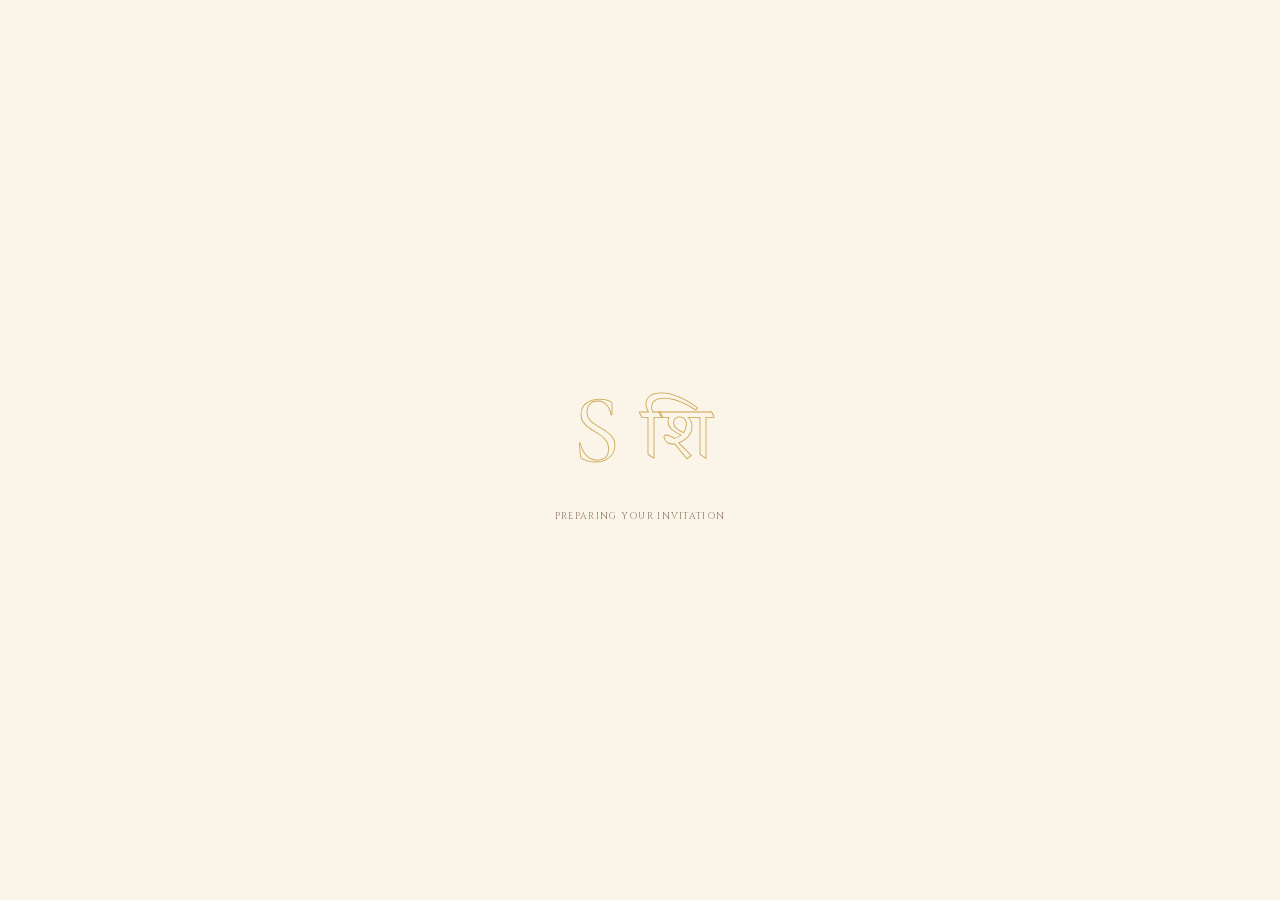
==== index.html @ 5c5bb1e3 "Deploy invitation 2026-10-25T18:43Z" ====
<!DOCTYPE html><html lang="en" class="cinzel_e771a145-module__RHdstG__variable cormorant_garamond_910a9e58-module__NsTEBW__variable great_vibes_43a93fd-module__evB1IG__variable tiro_devanagari_hindi_1eb599a8-module__-nP94a__variable"><head><meta charSet="utf-8"/><meta name="viewport" content="width=device-width, initial-scale=1"/><link rel="preload" href="/_next/static/media/01e4147cff8141ee-s.p.3huc2loe0ie8a.woff2" as="font" crossorigin="" type="font/woff2"/><link rel="preload" href="/_next/static/media/1773d0375f79890f-s.p.1l3o7kdaw7sd5.woff2" as="font" crossorigin="" type="font/woff2"/><link rel="preload" href="/_next/static/media/46bc28de2e2b0d9f-s.p.2m4b-9p0tazhi.woff2" as="font" crossorigin="" type="font/woff2"/><link rel="preload" href="/_next/static/media/8bd76523131fa0fc-s.p.1pvupmngxrt5z.woff2" as="font" crossorigin="" type="font/woff2"/><link rel="preload" href="/_next/static/media/cc014fcb166cf364-s.p.2cu9iw-l3ih8o.woff2" as="font" crossorigin="" type="font/woff2"/><link rel="preload" href="/_next/static/media/f48d461c03e0a8ec-s.p.3rqg0w444aekk.woff2" as="font" crossorigin="" type="font/woff2"/><link rel="preload" as="image" href="/brand/arch/backdrop-dawn.png"/><link rel="preload" as="image" href="/brand/logo/reveal-end.jpg"/><link rel="preload" as="image" href="/brand/arch/ganesh.png"/><link rel="preload" as="image" href="/photos/gallery-01.webp" fetchPriority="high"/><link rel="preload" as="image" href="/photos/gallery-02.webp"/><link rel="preload" as="image" href="/photos/gallery-03.webp"/><link rel="stylesheet" href="/_next/static/chunks/2cq23r4b0wbn8.css" data-precedence="next"/><link rel="stylesheet" href="/_next/static/chunks/3cd-svcm6d6aw.css" data-precedence="next"/><style data-precedence="default" data-href="intro-gate intro-monogram intro-parrots">
#palace-gate .g-cta {
  background: linear-gradient(110deg, #b8893a 0%, #f3dc96 28%, #d4ac52 46%, #f6e6ae 60%, #b8893a 100%);
  background-size: 220% 100%;
  box-shadow: 0 0 0 1px rgba(255,236,180,0.6) inset, 0 6px 18px rgba(0,0,0,0.35), 0 0 22px rgba(236,200,110,0.25);
  transition: transform .25s cubic-bezier(.22,1,.36,1), box-shadow .25s;
}
#palace-gate .g-cta:hover { transform: translateY(-1px); box-shadow: 0 0 0 1px rgba(255,236,180,0.8) inset, 0 10px 24px rgba(0,0,0,0.4), 0 0 30px rgba(236,200,110,0.4); }
#palace-gate .g-cta:active { transform: translateY(1px) scale(.98); }
#palace-gate .g-pulse { animation: g-pulse 2.4s ease-in-out infinite; }
#palace-gate[data-idle="1"] .g-cta { animation: g-shine 3.8s ease-in-out infinite; }
#palace-gate[data-live="1"] .g-flicker { animation: g-flicker var(--d, 2.8s) ease-in-out infinite alternate; }
#palace-gate[data-idle="1"] .g-breathe { animation: g-breathe 3.4s ease-in-out infinite; }
#palace-gate[data-live="1"] .g-drift { animation: g-drift 16s ease-in-out infinite alternate; }
#palace-gate[data-idle="1"] .g-sheen { animation: g-sheen 5s ease-in-out infinite; }
@keyframes g-pulse { 0%,100% { opacity: .35; transform: scale(.985); } 50% { opacity: 1; transform: scale(1); } }
@keyframes g-shine { 0%, 55% { background-position: 100% 0; } 100% { background-position: -120% 0; } }
@keyframes g-flicker {
  0% { opacity: .62; transform: translate(-50%,-50%) scale(.95); }
  17% { opacity: .86; }
  31% { opacity: .7; transform: translate(-50%,-50%) scale(1.02); }
  48% { opacity: .95; }
  66% { opacity: .74; transform: translate(-50%,-50%) scale(.98); }
  100% { opacity: .9; transform: translate(-50%,-50%) scale(1.04); }
}
@keyframes g-breathe { 0%,100% { opacity: .4; } 50% { opacity: .95; } }
@keyframes g-drift { from { transform: scale(1); } to { transform: scale(1.03); } }
@keyframes g-sheen { 0%,100% { filter: sepia(0.8) saturate(1.45) contrast(1.05) drop-shadow(0 2px 2px rgba(60,30,5,0.6)) drop-shadow(0 0 8px rgba(255,214,130,0.35)) brightness(1); } 50% { filter: sepia(0.8) saturate(1.45) contrast(1.05) drop-shadow(0 2px 2px rgba(60,30,5,0.6)) drop-shadow(0 0 8px rgba(255,214,130,0.35)) brightness(1.16); } }

#monogram .mg-bob { animation: mg-bob 2.2s ease-in-out infinite; }
#monogram:not([data-active]) .mg-bob { animation-play-state: paused; }
@keyframes mg-bob { 0%,100% { transform: translateY(0); opacity: .7; } 50% { transform: translateY(4px); opacity: 1; } }

.parrot .pf { opacity: 0; animation: var(--flap, .4s) steps(1, end) infinite; }
.parrot .pf-loop { animation: pf12 var(--cycle, .5s) steps(1, end) infinite; }
@keyframes pf12 { 0% { opacity: 1; } 8.3333%, 100% { opacity: 0; } }
.parrot .pf-3-0 { animation-name: pf3a; }
.parrot .pf-3-1 { animation-name: pf3b; }
.parrot .pf-3-2 { animation-name: pf3c; }
.parrot .pf-2-0 { animation-name: pf2a; }
.parrot .pf-2-1 { animation-name: pf2b; }
@keyframes pf3a { 0% { opacity: 1; } 25%, 100% { opacity: 0; } }
@keyframes pf3b { 0% { opacity: 0; } 25% { opacity: 1; } 50% { opacity: 0; } 75% { opacity: 1; } 100% { opacity: 0; } }
@keyframes pf3c { 0%, 50% { opacity: 0; } 50.01% { opacity: 1; } 75%, 100% { opacity: 0; } }
@keyframes pf2a { 0% { opacity: 1; } 50%, 100% { opacity: 0; } }
@keyframes pf2b { 0% { opacity: 0; } 50% { opacity: 1; } 100% { opacity: 1; } }
.parrot .pf-single { animation: pf-bob var(--flap, .4s) ease-in-out infinite alternate; }
@keyframes pf-bob { from { transform: scaleY(1); } to { transform: scaleY(.9) translateY(4%); } }
.parrot .pw { transform-box: fill-box; transform-origin: 30% 100%; animation: pw var(--flap, .4s) ease-in-out infinite alternate; }
@keyframes pw { from { transform: scaleY(1); } to { transform: scaleY(-.75); } }
</style><link rel="preload" as="script" fetchPriority="low" href="/_next/static/chunks/3o_26gh678duo.js"/><script src="/_next/static/chunks/2kqrbujyxigm8.js" async=""></script><script src="/_next/static/chunks/25o46h8mdjlrg.js" async=""></script><script src="/_next/static/chunks/0otu9u7n4x74_.js" async=""></script><script src="/_next/static/chunks/turbopack-02rgp74fk8klx.js" async=""></script><script src="/_next/static/chunks/05-c3ty_6dwfk.js" async=""></script><script src="/_next/static/chunks/14mrh2-p_w84d.js" async=""></script><script src="/_next/static/chunks/21pbrq2xb5t0y.js" async=""></script><script src="/_next/static/chunks/379kl0lle0h3o.js" async=""></script><script src="/_next/static/chunks/0d72e5b6n4x7t.js" async=""></script><meta name="next-size-adjust" content=""/><meta name="theme-color" content="#f3e8d2"/><title>Shivang &amp; Sonam · 2–4 December 2026</title><meta name="description" content="With great joy we invite you to celebrate the wedding of Shivang &amp; Sonam — Options Lawn, Jabalpur."/><meta property="og:title" content="Shivang &amp; Sonam · 2–4 December 2026"/><meta property="og:description" content="With great joy we invite you to celebrate the wedding of Shivang &amp; Sonam — Options Lawn, Jabalpur."/><meta property="og:image" content="https://shivang-sonam.github.io/og/cover.jpg"/><meta property="og:image:width" content="1200"/><meta property="og:image:height" content="630"/><meta property="og:type" content="website"/><meta name="twitter:card" content="summary_large_image"/><meta name="twitter:title" content="Shivang &amp; Sonam · 2–4 December 2026"/><meta name="twitter:description" content="With great joy we invite you to celebrate the wedding of Shivang &amp; Sonam — Options Lawn, Jabalpur."/><meta name="twitter:image" content="https://shivang-sonam.github.io/og/cover.jpg"/><link rel="icon" href="/brand/logo/monogram-192.png"/><script src="/_next/static/chunks/0cz1d0mv5g_q7.js" noModule=""></script></head><body><div hidden=""><!--$--><!--/$--></div><a href="#main" class="sr-only-focusable fixed left-3 top-3 z-[200] rounded bg-ivory px-4 py-2 text-ink">Skip to the invitation</a><span class="chrome-hair pointer-events-none fixed right-0 top-0 z-[89] h-dvh w-[2px] md:hidden" aria-hidden="true"><span class="block h-full w-full origin-top transition-transform duration-500" style="transform:scaleY(0)"></span></span><button type="button" aria-pressed="false" aria-label="Turn music on" title="Music off" class="chrome-lantern fixed z-[90] grid h-10 w-10 place-items-center rounded-full"><svg viewBox="0 0 40 56" class="h-7 w-5 overflow-visible" aria-hidden="true"><defs><linearGradient id="lantern-brass" x1="0" y1="0" x2="1" y2="1"><stop offset="0" stop-color="#f6e3a1"></stop><stop offset="0.45" stop-color="#c9a24a"></stop><stop offset="1" stop-color="#8a6420"></stop></linearGradient><radialGradient id="lantern-glow" cx="0.5" cy="0.6" r="0.5"><stop offset="0" stop-color="#fff3c4"></stop><stop offset="0.5" stop-color="#f6b73c"></stop><stop offset="1" stop-color="#f39c12" stop-opacity="0"></stop></radialGradient></defs><path d="M20 1 v5" stroke="url(#lantern-brass)" stroke-width="1.6" stroke-linecap="round"></path><circle cx="20" cy="1.6" r="1.6" fill="none" stroke="url(#lantern-brass)" stroke-width="1.2"></circle><path d="M11 13 Q20 3 29 13 Z" fill="url(#lantern-brass)"></path><rect x="9" y="13" width="22" height="3" rx="1" fill="url(#lantern-brass)"></rect><path class="lantern-glass" d="M11 16 h18 l-1.5 26 h-15 Z" fill="#3a2a1c" stroke="url(#lantern-brass)" stroke-width="1.4"></path><circle class="lantern-light" cx="20" cy="30" r="10" fill="url(#lantern-glow)"></circle><path class="lantern-flame" d="M20 24 C23 28 23 32 20 34 C17 32 17 28 20 24 Z" fill="#ffe08a"></path><path d="M20 16 v26 M14.5 16 l1 26 M25.5 16 l-1 26" stroke="url(#lantern-brass)" stroke-width="0.8" opacity="0.9"></path><rect x="11" y="42" width="18" height="3" rx="1" fill="url(#lantern-brass)"></rect><path d="M14 45 h12 l-3 5 h-6 Z" fill="url(#lantern-brass)"></path><path d="M20 50 v4" stroke="url(#lantern-brass)" stroke-width="1.4" stroke-linecap="round"></path><circle cx="20" cy="55" r="1.3" fill="#c2185b"></circle></svg></button><style>
.chrome-lantern {
  right: max(0.6rem, env(safe-area-inset-right));
  top: max(0.6rem, env(safe-area-inset-top));
  background: radial-gradient(circle at 50% 35%, rgba(251,245,233,.96), rgba(243,232,210,.92));
  box-shadow: 0 0 0 1px rgba(201,162,74,.75), 0 0 0 4px rgba(251,245,233,.55), 0 10px 24px -10px rgba(74,52,38,.55);
  -webkit-backdrop-filter: blur(6px);
  backdrop-filter: blur(6px);
  transition: transform .4s cubic-bezier(0.22,1,0.36,1), box-shadow .6s ease;
  -webkit-tap-highlight-color: transparent;
}
.chrome-lantern:hover { transform: translateY(-2px); }
.chrome-lantern:active { transform: scale(.94); }
.chrome-lantern:focus-visible { outline: 2px solid #c2185b; outline-offset: 3px; }
.chrome-lantern svg { transform-origin: 50% 0; }
.chrome-lantern .lantern-light, .chrome-lantern .lantern-flame { opacity: 0; transition: opacity .6s ease; }
.chrome-lantern[data-on] { box-shadow: 0 0 0 1px rgba(201,162,74,.9), 0 0 0 4px rgba(251,245,233,.55), 0 0 26px 2px rgba(243,156,18,.45), 0 10px 24px -10px rgba(74,52,38,.55); }
.chrome-lantern[data-on] .lantern-light { opacity: .95; animation: lantern-flicker 2.4s ease-in-out infinite; }
.chrome-lantern[data-on] .lantern-flame { opacity: 1; animation: lantern-flicker 1.3s ease-in-out infinite alternate; }
.chrome-lantern[data-on] svg { animation: lantern-sway 4.5s ease-in-out infinite; }
@keyframes lantern-flicker { 0%,100% { opacity: .95; } 40% { opacity: .7; } 60% { opacity: 1; } }
@keyframes lantern-sway { 0%,100% { transform: rotate(-3deg); } 50% { transform: rotate(3deg); } }

.chrome-hair > span { background: linear-gradient(#f39c12, #c9a24a); opacity: .55; }
.chrome-fill { background: linear-gradient(#f39c12, #c9a24a 60%, #c2185b); transition: transform .6s cubic-bezier(0.22,1,0.36,1); }
.chrome-bead { -webkit-tap-highlight-color: transparent; }
.chrome-bead svg { transition: transform .5s cubic-bezier(0.22,1,0.36,1); }
.chrome-bead .bead-petal { fill: #fbf5e9; stroke: #c9a24a; stroke-width: .7; transition: fill .4s ease; }
.chrome-bead .bead-heart { fill: #c9a24a; transition: fill .4s ease; }
.chrome-bead[data-state="passed"] .bead-petal { fill: #f39c12; stroke: #c47a0c; }
.chrome-bead[data-state="active"] svg { transform: scale(1.35) rotate(22deg); }
.chrome-bead[data-state="active"] .bead-petal { fill: #f39c12; stroke: #c47a0c; }
.chrome-bead[data-state="active"] .bead-heart { fill: #c2185b; }
.chrome-bead:hover svg { transform: scale(1.2); }
.chrome-bead:focus-visible { outline: 2px solid #c2185b; outline-offset: 2px; border-radius: 999px; }
@media (prefers-reduced-motion: reduce) {
  .chrome-lantern[data-on] svg, .chrome-lantern[data-on] .lantern-light, .chrome-lantern[data-on] .lantern-flame { animation: none; }
}
</style><noscript><style>#palace-gate{display:none!important}</style></noscript><div id="palace-gate" role="dialog" aria-modal="true" aria-label="The palace gate — open it to enter the invitation" data-lenis-prevent="true" data-idle="0" data-live="0" class="fixed inset-0 z-[150] overflow-hidden bg-[#1c110a] select-none" style="touch-action:none;overscroll-behavior:contain;container-type:size"><div class="absolute -inset-[8%]" aria-hidden="true"><div class="absolute inset-0" style="background-image:linear-gradient(180deg,#6e4b28,#c9a061 45%,#9e0f19);background-size:cover;background-position:center;filter:blur(30px) brightness(0.48) saturate(1.15);transform:scale(1.12)"></div></div><div class="pointer-events-none absolute inset-0" aria-hidden="true" style="background:radial-gradient(ellipse 70% 90% at 50% 50%, rgba(20,10,4,0) 30%, rgba(20,10,4,0.72) 100%)"></div><div class="absolute left-1/2 top-1/2 -translate-x-1/2 -translate-y-1/2 overflow-hidden" style="width:max(56.25cqh, min(100cqw, 60cqh));aspect-ratio:9 / 16;box-shadow:0 0 80px rgba(0,0,0,0.55)" aria-hidden="true"><div class="absolute inset-0 will-change-transform" style="transform-origin:50.185% 54.8955%"><div class="g-drift absolute inset-0" style="transform-origin:50.185% 54.8955%"><svg viewBox="0 0 720 1280" preserveAspectRatio="none" class="absolute inset-0 h-full w-full" aria-hidden="true"><defs><linearGradient id="gf-wall" x1="0" y1="0" x2="0" y2="1"><stop offset="0" stop-color="#c9a061"></stop><stop offset="0.5" stop-color="#e2c38a"></stop><stop offset="1" stop-color="#b88a4c"></stop></linearGradient><linearGradient id="gf-recess" x1="0" y1="0" x2="0" y2="1"><stop offset="0" stop-color="#8a6136"></stop><stop offset="1" stop-color="#d7b47a"></stop></linearGradient><linearGradient id="gf-curtain" x1="0" y1="0" x2="1" y2="0"><stop offset="0" stop-color="#7d0d16"></stop><stop offset="0.5" stop-color="#c3202c"></stop><stop offset="1" stop-color="#8e1019"></stop></linearGradient><linearGradient id="gf-carpet" x1="0" y1="0" x2="0" y2="1"><stop offset="0" stop-color="#9e0f19"></stop><stop offset="1" stop-color="#c81d28"></stop></linearGradient></defs><rect width="720" height="1280" fill="url(#gf-wall)"></rect><rect width="720" height="78" fill="#6e4b28"></rect><rect x="60" y="0" width="40" height="92" rx="4" fill="#80592f"></rect><rect x="200" y="0" width="40" height="92" rx="4" fill="#80592f"></rect><rect x="340" y="0" width="40" height="92" rx="4" fill="#80592f"></rect><rect x="480" y="0" width="40" height="92" rx="4" fill="#80592f"></rect><rect x="620" y="0" width="40" height="92" rx="4" fill="#80592f"></rect><rect x="40" y="120" width="640" height="1010" fill="none" stroke="#a87b3e" stroke-width="10"></rect><path d="M92 1130 L92 560 A58 58 0 0 0 102.9 467 A56.5 56.5 0 0 0 134.5 381.6 A53.8 53.8 0 0 0 184.5 310.6 A50.7 50.7 0 0 0 248.7 259.8 A48.3 48.3 0 0 0 321.9 233.4 A47.3 47.3 0 0 0 398.1 233.4 A48.3 48.3 0 0 0 471.3 259.8 A50.7 50.7 0 0 0 535.5 310.6 A53.8 53.8 0 0 0 585.5 381.6 A56.5 56.5 0 0 0 617.1 467 A58 58 0 0 0 628 560 L628 1130 Z" fill="url(#gf-recess)" stroke="#9b6f36" stroke-width="6"></path><path d="M96 470 C 150 600, 150 760, 120 930 L 92 930 Z" fill="url(#gf-curtain)"></path><path d="M624 470 C 570 600, 570 760, 600 930 L 628 930 Z" fill="url(#gf-curtain)"></path><path d="M150 300 Q 255 410 360 300 Q 465 410 570 300" fill="none" stroke="#f08a1c" stroke-width="13" stroke-linecap="round" stroke-dasharray="0 15"></path><path d="M150 314 Q 255 432 360 314 Q 465 432 570 314" fill="none" stroke="#f7c331" stroke-width="13" stroke-linecap="round" stroke-dasharray="0 15"></path><path d="M180 310 L180 700" stroke="#f08a1c" stroke-width="12" stroke-linecap="round" stroke-dasharray="0 15"></path><path d="M540 310 L540 700" stroke="#f08a1c" stroke-width="12" stroke-linecap="round" stroke-dasharray="0 15"></path><path d="M210 950 L210 520 A21 21 0 0 0 224.9 489.6 A29.9 29.9 0 0 0 266.5 465.3 A38.2 38.2 0 0 0 326.6 451.8 A41.4 41.4 0 0 0 393.4 451.8 A38.2 38.2 0 0 0 453.5 465.3 A29.9 29.9 0 0 0 495.1 489.6 A21 21 0 0 0 510 520 L510 950 Z" fill="#a77b3c"></path><rect x="0" y="950" width="720" height="330" fill="#d8bb8a"></rect><path d="M205 950 L515 950 L720 1280 L0 1280 Z" fill="url(#gf-carpet)"></path><ellipse cx="360" cy="1085" rx="150" ry="54" fill="#d63384"></ellipse><ellipse cx="360" cy="1085" rx="118" ry="42.48" fill="#2fa84f"></ellipse><ellipse cx="360" cy="1085" rx="88" ry="31.68" fill="#f4b526"></ellipse><ellipse cx="360" cy="1085" rx="60" ry="21.599999999999998" fill="#7b3fbf"></ellipse><ellipse cx="360" cy="1085" rx="34" ry="12.24" fill="#f08a1c"></ellipse><ellipse cx="360" cy="1085" rx="14" ry="5.04" fill="#d63384"></ellipse><g transform="translate(145 800) scale(1)"><path d="M-18 -38 L18 -38 L22 30 L-22 30 Z" fill="#f5d47a" stroke="#9b6f36" stroke-width="4"></path><path d="M-12 -52 L12 -52 L18 -38 L-18 -38 Z" fill="#9b6f36"></path></g><g transform="translate(575 800) scale(1)"><path d="M-18 -38 L18 -38 L22 30 L-22 30 Z" fill="#f5d47a" stroke="#9b6f36" stroke-width="4"></path><path d="M-12 -52 L12 -52 L18 -38 L-18 -38 Z" fill="#9b6f36"></path></g><g transform="translate(213 925) scale(0.7)"><path d="M-18 -38 L18 -38 L22 30 L-22 30 Z" fill="#f5d47a" stroke="#9b6f36" stroke-width="4"></path><path d="M-12 -52 L12 -52 L18 -38 L-18 -38 Z" fill="#9b6f36"></path></g><g transform="translate(507 925) scale(0.7)"><path d="M-18 -38 L18 -38 L22 30 L-22 30 Z" fill="#f5d47a" stroke="#9b6f36" stroke-width="4"></path><path d="M-12 -52 L12 -52 L18 -38 L-18 -38 Z" fill="#9b6f36"></path></g></svg><div class="absolute" style="left:32.685%;top:37.76%;width:35%;height:34.271%;background:linear-gradient(180deg,#fbf1e2 0%,#f7e4cf 45%,#f2b7a6 80%,#e9d7bd 100%)"></div><div class="absolute opacity-0" style="left:32.685%;top:37.76%;width:35%;height:34.271%;background:radial-gradient(ellipse 80% 70% at 50% 55%, #fffbf2 0%, #ffecc2 45%, #f6c877 100%)"></div><div class="absolute" style="left:32.685%;top:37.76%;width:35%;height:34.271%;perspective:1100px;perspective-origin:50% 50%"><div class="absolute top-0 h-full overflow-hidden will-change-transform" style="left:0;width:50%;transform-origin:left center;backface-visibility:hidden"><div aria-hidden="true" class="absolute inset-0" style="background:linear-gradient(90deg, #9c722c 0%, #e2bf68 45%, #c99a45 80%, #8e6526 100%);box-shadow:inset 0 0 0 3px rgba(110,75,30,0.55)"><div class="absolute left-[14%] right-[14%] rounded-[6px]" style="top:6%;height:24%;box-shadow:inset 0 0 0 2px rgba(110,75,30,0.5), inset 0 0 18px rgba(110,75,30,0.35);background-image:radial-gradient(circle, rgba(255,242,200,0.85) 1.2px, transparent 2px);background-size:14px 14px"></div><div class="absolute left-[14%] right-[14%] rounded-[6px]" style="top:38%;height:24%;box-shadow:inset 0 0 0 2px rgba(110,75,30,0.5), inset 0 0 18px rgba(110,75,30,0.35);background-image:radial-gradient(circle, rgba(255,242,200,0.85) 1.2px, transparent 2px);background-size:14px 14px"></div><div class="absolute left-[14%] right-[14%] rounded-[6px]" style="top:70%;height:24%;box-shadow:inset 0 0 0 2px rgba(110,75,30,0.5), inset 0 0 18px rgba(110,75,30,0.35);background-image:radial-gradient(circle, rgba(255,242,200,0.85) 1.2px, transparent 2px);background-size:14px 14px"></div></div><div class="absolute inset-0 opacity-0" style="background:linear-gradient(90deg, rgba(40,20,5,0.15), rgba(40,20,5,0.75))"></div></div><div class="absolute top-0 h-full overflow-hidden will-change-transform" style="right:0;width:50%;transform-origin:right center;backface-visibility:hidden"><div aria-hidden="true" class="absolute inset-0" style="background:linear-gradient(90deg, #8e6526 0%, #c99a45 20%, #e2bf68 55%, #9c722c 100%);box-shadow:inset 0 0 0 3px rgba(110,75,30,0.55)"><div class="absolute left-[14%] right-[14%] rounded-[6px]" style="top:6%;height:24%;box-shadow:inset 0 0 0 2px rgba(110,75,30,0.5), inset 0 0 18px rgba(110,75,30,0.35);background-image:radial-gradient(circle, rgba(255,242,200,0.85) 1.2px, transparent 2px);background-size:14px 14px"></div><div class="absolute left-[14%] right-[14%] rounded-[6px]" style="top:38%;height:24%;box-shadow:inset 0 0 0 2px rgba(110,75,30,0.5), inset 0 0 18px rgba(110,75,30,0.35);background-image:radial-gradient(circle, rgba(255,242,200,0.85) 1.2px, transparent 2px);background-size:14px 14px"></div><div class="absolute left-[14%] right-[14%] rounded-[6px]" style="top:70%;height:24%;box-shadow:inset 0 0 0 2px rgba(110,75,30,0.5), inset 0 0 18px rgba(110,75,30,0.35);background-image:radial-gradient(circle, rgba(255,242,200,0.85) 1.2px, transparent 2px);background-size:14px 14px"></div></div><div class="absolute inset-0 opacity-0" style="background:linear-gradient(270deg, rgba(40,20,5,0.15), rgba(40,20,5,0.75))"></div></div></div><div class="pointer-events-none absolute" style="left:50.185%;top:38.36%;height:33.071%;width:0"><div class="g-breathe absolute -left-[14px] top-[-4%] h-[108%] w-[28px]" style="background:radial-gradient(ellipse 50% 50% at 50% 50%, rgba(255,236,180,0.85), rgba(255,200,110,0) 70%);filter:blur(4px);mix-blend-mode:screen"></div><div class="g-breathe absolute -left-px top-0 h-full w-[2px]" style="background:linear-gradient(180deg, rgba(255,246,214,0) 0%, #fff6d6 18%, #fffdf4 50%, #fff6d6 82%, rgba(255,246,214,0) 100%);box-shadow:0 0 6px 1px rgba(255,226,160,0.9)"></div></div><div class="pointer-events-none absolute inset-0" style="mix-blend-mode:screen"><div class="g-flicker absolute rounded-full" style="left:21.8%;top:62.16%;width:21%;aspect-ratio:1;transform:translate(-50%,-50%);background:radial-gradient(circle, rgba(255,222,140,0.6) 0%, rgba(255,170,70,0.2) 40%, rgba(255,150,50,0) 70%);--d:2.2s;animation-delay:0s"></div><div class="g-flicker absolute rounded-full" style="left:80.1%;top:62.16%;width:21%;aspect-ratio:1;transform:translate(-50%,-50%);background:radial-gradient(circle, rgba(255,222,140,0.6) 0%, rgba(255,170,70,0.2) 40%, rgba(255,150,50,0) 70%);--d:2.93s;animation-delay:-0.37s"></div><div class="g-flicker absolute rounded-full" style="left:29.07%;top:70.18%;width:13%;aspect-ratio:1;transform:translate(-50%,-50%);background:radial-gradient(circle, rgba(255,222,140,0.6) 0%, rgba(255,170,70,0.2) 40%, rgba(255,150,50,0) 70%);--d:3.66s;animation-delay:-0.74s"></div><div class="g-flicker absolute rounded-full" style="left:73.03%;top:70.18%;width:13%;aspect-ratio:1;transform:translate(-50%,-50%);background:radial-gradient(circle, rgba(255,222,140,0.6) 0%, rgba(255,170,70,0.2) 40%, rgba(255,150,50,0) 70%);--d:2.79s;animation-delay:-1.1099999999999999s"></div><div class="g-flicker absolute rounded-full" style="left:26.8%;top:73.77%;width:10%;aspect-ratio:1;transform:translate(-50%,-50%);background:radial-gradient(circle, rgba(255,222,140,0.6) 0%, rgba(255,170,70,0.2) 40%, rgba(255,150,50,0) 70%);--d:3.52s;animation-delay:-1.48s"></div><div class="g-flicker absolute rounded-full" style="left:73.22%;top:73.77%;width:10%;aspect-ratio:1;transform:translate(-50%,-50%);background:radial-gradient(circle, rgba(255,222,140,0.6) 0%, rgba(255,170,70,0.2) 40%, rgba(255,150,50,0) 70%);--d:2.65s;animation-delay:-1.85s"></div></div></div></div><div class="pointer-events-none absolute inset-0 opacity-0" style="mix-blend-mode:screen;background:radial-gradient(ellipse 34% 26% at 50.185% 54.8955%, rgba(255,244,214,0.9), rgba(255,214,150,0.32) 50%, rgba(255,200,120,0) 100%), repeating-conic-gradient(from 0deg at 50.185% 54.8955%, rgba(255,236,190,0.16) 0deg 3deg, rgba(255,236,190,0) 3deg 10deg);mask-image:radial-gradient(ellipse 60% 50% at 50.185% 54.8955%, #000 20%, transparent 75%);-webkit-mask-image:radial-gradient(ellipse 60% 50% at 50.185% 54.8955%, #000 20%, transparent 75%)"></div></div><div class="pointer-events-none absolute inset-0" aria-hidden="true"><canvas aria-hidden="true" class="pointer-events-none absolute inset-0 h-full w-full "></canvas></div><div class="pointer-events-none absolute inset-0 opacity-0" aria-hidden="true" style="background:radial-gradient(ellipse 75% 65% at 50% 52%, #fffdf6 0%, #fff4dc 50%, rgba(255,240,210,0.6) 100%)"></div><div class="pointer-events-none absolute inset-0 opacity-0" aria-hidden="true"><div aria-hidden="true" class="pointer-events-none absolute inset-0 overflow-hidden " style="background:radial-gradient(ellipse at 50% 45%, #F0EBDF 0%, #ECE6D8 70%, #E6DECD 100%)"><div class="absolute bottom-0 left-1/2 -translate-x-1/2" style="width:calc(var(--stage-w) * 1.3);opacity:0.26;aspect-ratio:756 / 245.76"><div class="absolute inset-0 overflow-hidden" style="mask-image:linear-gradient(to top, #000 55%, transparent 100%), linear-gradient(to right, transparent 0%, #000 14%, #000 86%, transparent 100%);-webkit-mask-image:linear-gradient(to top, #000 55%, transparent 100%), linear-gradient(to right, transparent 0%, #000 14%, #000 86%, transparent 100%);mask-composite:intersect;-webkit-mask-composite:source-in"><img src="/brand/arch/backdrop-dawn.png" alt="" decoding="async" class="absolute max-w-none" style="width:142.85714285714286%;height:781.25%;left:-21.42857142857143%;top:-468.75%;filter:saturate(0.5) sepia(0.2)"/></div></div><div class="absolute inset-x-0 bottom-0 h-[38%]" style="background:linear-gradient(to top, rgba(230,222,205,0.6), rgba(230,222,205,0))"></div></div></div><div class="invisible absolute inset-x-0 bottom-0 z-10 flex justify-center px-4" style="padding-bottom:max(3.6svh, calc(env(safe-area-inset-bottom) + 14px))"><div class="relative w-[min(88vw,23.5rem)] rounded-[20px] px-5 pb-4 pt-3.5 text-center" style="background:linear-gradient(180deg, rgba(96,20,26,0.9) 0%, rgba(60,10,16,0.93) 100%);border:1px solid rgba(236,210,140,0.6);box-shadow:inset 0 0 0 5px rgba(60,10,16,0.0), inset 0 0 0 6px rgba(236,210,140,0.28), 0 18px 44px rgba(0,0,0,0.5), 0 0 0 1px rgba(0,0,0,0.25);backdrop-filter:blur(6px);-webkit-backdrop-filter:blur(6px)"><svg viewBox="0 0 20 20" class="pointer-events-none absolute h-4 w-4 left-2 top-2" aria-hidden="true"><path d="M1 12 V3 A2 2 0 0 1 3 1 H12" fill="none" stroke="#ecd28c" stroke-opacity="0.7" stroke-width="1"></path><circle cx="5.5" cy="5.5" r="1.4" fill="#ecd28c" fill-opacity="0.8"></circle></svg><svg viewBox="0 0 20 20" class="pointer-events-none absolute h-4 w-4 right-2 top-2 -scale-x-100" aria-hidden="true"><path d="M1 12 V3 A2 2 0 0 1 3 1 H12" fill="none" stroke="#ecd28c" stroke-opacity="0.7" stroke-width="1"></path><circle cx="5.5" cy="5.5" r="1.4" fill="#ecd28c" fill-opacity="0.8"></circle></svg><svg viewBox="0 0 20 20" class="pointer-events-none absolute h-4 w-4 bottom-2 left-2 -scale-y-100" aria-hidden="true"><path d="M1 12 V3 A2 2 0 0 1 3 1 H12" fill="none" stroke="#ecd28c" stroke-opacity="0.7" stroke-width="1"></path><circle cx="5.5" cy="5.5" r="1.4" fill="#ecd28c" fill-opacity="0.8"></circle></svg><svg viewBox="0 0 20 20" class="pointer-events-none absolute h-4 w-4 bottom-2 right-2 -scale-100" aria-hidden="true"><path d="M1 12 V3 A2 2 0 0 1 3 1 H12" fill="none" stroke="#ecd28c" stroke-opacity="0.7" stroke-width="1"></path><circle cx="5.5" cy="5.5" r="1.4" fill="#ecd28c" fill-opacity="0.8"></circle></svg><p class="caps text-[0.6rem] tracking-[0.34em] text-gold-light/85">You are invited</p><p class="text-foil font-script text-balance text-[clamp(1.75rem,8vw,2.15rem)] leading-[1.18] pb-1">Dear <!-- -->Friends &amp; Family</p><button type="button" disabled="" class="g-cta caps mt-2 inline-flex items-center gap-2.5 rounded-full px-6 py-2.5 text-[0.7rem] tracking-[0.24em] text-[#4a1a0c] outline-none focus-visible:ring-2 focus-visible:ring-gold-light focus-visible:ring-offset-2 focus-visible:ring-offset-[#3a0a10]"><svg viewBox="0 0 16 18" class="h-3.5 w-3.5" aria-hidden="true"><path d="M2 17 V7 Q2 1.5 8 1.5 Q14 1.5 14 7 V17 Z" fill="none" stroke="currentColor" stroke-width="1.3"></path><path d="M8 2 V17" stroke="currentColor" stroke-width="1.1"></path><circle cx="6.4" cy="10.5" r="0.8" fill="currentColor"></circle><circle cx="9.6" cy="10.5" r="0.8" fill="currentColor"></circle></svg>Open the doors</button><p class="caps mt-2.5 text-[0.54rem] tracking-[0.3em] text-ivory/55">or tap the gate to enter</p></div></div><button type="button" class="invisible caps absolute right-3 z-10 rounded-full bg-black/25 px-3.5 py-2 text-[0.58rem] tracking-[0.26em] text-ivory/80 backdrop-blur-sm transition-colors hover:text-ivory focus-visible:outline focus-visible:outline-1 focus-visible:outline-gold-light" style="top:max(12px, env(safe-area-inset-top))">Skip</button><div class="absolute inset-0 z-20 grid place-items-center bg-ivory" aria-live="polite"><div class="flex flex-col items-center gap-5"><svg viewBox="0 0 240 150" class="g-pulse w-[min(42vw,180px)] overflow-visible" aria-hidden="true"><text x="62" y="112" text-anchor="middle" class="font-serif" font-size="128" fill="none" stroke="#c9a24a" stroke-width="1.1">S</text><text x="168" y="106" text-anchor="middle" class="font-deva" font-size="96" fill="none" stroke="#c9a24a" stroke-width="1.1">शि</text></svg><p class="caps text-[0.58rem] tracking-[0.36em] text-ink-soft/80">Preparing your invitation</p></div></div></div><main id="main" class="deck palace-wall"><section id="monogram" data-card="true" data-mood="monogram" aria-label="Shivang &amp; Sonam" class="card isolate bg-ivory"><div class="absolute inset-0"><noscript><style>#monogram [data-reveal]{opacity:1!important}</style></noscript><div aria-hidden="true" class="pointer-events-none absolute inset-0 overflow-hidden " style="background:radial-gradient(ellipse at 50% 45%, #F0EBDF 0%, #ECE6D8 70%, #E6DECD 100%)"><div class="absolute bottom-0 left-1/2 -translate-x-1/2" style="width:calc(var(--stage-w) * 1.3);opacity:0.26;aspect-ratio:756 / 245.76"><div class="absolute inset-0 overflow-hidden" style="mask-image:linear-gradient(to top, #000 55%, transparent 100%), linear-gradient(to right, transparent 0%, #000 14%, #000 86%, transparent 100%);-webkit-mask-image:linear-gradient(to top, #000 55%, transparent 100%), linear-gradient(to right, transparent 0%, #000 14%, #000 86%, transparent 100%);mask-composite:intersect;-webkit-mask-composite:source-in"><img src="/brand/arch/backdrop-dawn.png" alt="" decoding="async" class="absolute max-w-none" style="width:142.85714285714286%;height:781.25%;left:-21.42857142857143%;top:-468.75%;filter:saturate(0.5) sepia(0.2)"/></div></div><div class="absolute inset-x-0 bottom-0 h-[38%]" style="background:linear-gradient(to top, rgba(230,222,205,0.6), rgba(230,222,205,0))"></div></div><div class="pointer-events-none absolute left-1/2 z-[2]" style="width:min(100cqw, 56.25cqh);aspect-ratio:1.3333333333333333;top:46.875cqh;transform:translate(-50%, -50%);mask-image:linear-gradient(180deg, transparent 0%, #000 14%, #000 86%, transparent 100%);-webkit-mask-image:linear-gradient(180deg, transparent 0%, #000 14%, #000 86%, transparent 100%)"><video class="absolute inset-0 h-full w-full" muted="" playsInline="" preload="auto" poster="/brand/logo/reveal-start.jpg" disablePictureInPicture="" aria-hidden="true" tabindex="-1"><source src="/brand/logo/reveal.webm" type="video/webm"/><source src="/brand/logo/reveal.mp4" type="video/mp4"/></video><img src="/brand/logo/reveal-end.jpg" alt="S + शि — the monogram of Shivang and Sonam" class="absolute inset-0 h-full w-full" style="opacity:0" decoding="async" draggable="false"/></div><div class="pointer-events-none absolute inset-x-0 z-[2] flex flex-col items-center text-center" style="top:calc(46.875cqh + min(100cqw, 56.25cqh) * 0.235)"><h1 data-reveal="true" class="text-foil font-script relative shrink-0 whitespace-nowrap" style="opacity:0;font-size:clamp(2rem, min(11.5cqw, 6.8cqh), 4.4rem);line-height:1.2">Shivang<!-- --> &amp; <!-- -->Sonam</h1><div data-reveal="true" aria-hidden="true" class="flex shrink-0 items-center gap-3" style="opacity:0;margin-top:1cqh"><span class="h-px w-14 bg-gradient-to-r from-transparent to-gold"></span><svg viewBox="0 0 12 12" class="h-2.5 w-2.5"><path d="M6 0 L12 6 L6 12 L0 6 Z" fill="#c9a24a"></path></svg><span class="h-px w-14 bg-gradient-to-l from-transparent to-gold"></span></div><p data-reveal="true" class="caps shrink-0 tracking-[0.2em] text-ink-soft" style="opacity:0;margin-top:1.6cqh;font-size:clamp(0.68rem, min(3.3cqw, 2.1cqh), 1rem)"><span class="block @lg:inline">2 – 4 December 2026</span><span class="hidden @lg:inline" aria-hidden="true"> · </span><span class="mt-1 block text-gold-deep @lg:mt-0 @lg:inline">Options Lawn, Jabalpur</span></p></div><div class="pointer-events-none absolute inset-0 overflow-hidden" aria-hidden="true"><div data-parrot="0" class="parrot pointer-events-auto invisible absolute left-0 top-0 cursor-pointer" style="width:60px;padding:10px;margin:-10px"><div class="relative"><div class="relative" style="aspect-ratio:1 / 1"><svg viewBox="0 0 100 100" class="absolute inset-0 h-full w-full overflow-visible"><path d="M58 52 C 70 62, 84 78, 98 96 L 92 97 C 80 84, 66 70, 54 60 Z" fill="#2f8f3a"></path><path d="M60 55 C 72 66, 82 80, 93 95" stroke="#c23b3b" stroke-width="1.6" fill="none" opacity="0.7"></path><ellipse cx="44" cy="50" rx="20" ry="11" fill="#43b04a" transform="rotate(14 44 50)"></ellipse><circle cx="26" cy="42" r="8.5" fill="#4cc153"></circle><path d="M18 40 Q 13 42 15 47 Q 18 45 20 45 Z" fill="#d23b3b"></path><circle cx="25" cy="40" r="1.4" fill="#1b1b1b"></circle><path d="M30 47 Q 26 50 22 49" stroke="#1b4d22" stroke-width="1" fill="none"></path><g class="pw"><path d="M40 46 C 44 24, 58 10, 76 6 C 70 18, 62 34, 52 50 Z" fill="#2f9b3b"></path><path d="M52 22 C 60 14, 68 10, 76 6" stroke="#1f6e2a" stroke-width="1.2" fill="none"></path></g></svg></div></div></div><div data-parrot="1" class="parrot pointer-events-auto invisible absolute left-0 top-0 cursor-pointer" style="width:60px;padding:10px;margin:-10px"><div class="relative"><div class="relative" style="aspect-ratio:1 / 1"><svg viewBox="0 0 100 100" class="absolute inset-0 h-full w-full overflow-visible"><path d="M58 52 C 70 62, 84 78, 98 96 L 92 97 C 80 84, 66 70, 54 60 Z" fill="#2f8f3a"></path><path d="M60 55 C 72 66, 82 80, 93 95" stroke="#c23b3b" stroke-width="1.6" fill="none" opacity="0.7"></path><ellipse cx="44" cy="50" rx="20" ry="11" fill="#43b04a" transform="rotate(14 44 50)"></ellipse><circle cx="26" cy="42" r="8.5" fill="#4cc153"></circle><path d="M18 40 Q 13 42 15 47 Q 18 45 20 45 Z" fill="#d23b3b"></path><circle cx="25" cy="40" r="1.4" fill="#1b1b1b"></circle><path d="M30 47 Q 26 50 22 49" stroke="#1b4d22" stroke-width="1" fill="none"></path><g class="pw"><path d="M40 46 C 44 24, 58 10, 76 6 C 70 18, 62 34, 52 50 Z" fill="#2f9b3b"></path><path d="M52 22 C 60 14, 68 10, 76 6" stroke="#1f6e2a" stroke-width="1.2" fill="none"></path></g></svg></div></div></div><div data-parrot="2" class="parrot pointer-events-auto invisible absolute left-0 top-0 cursor-pointer" style="width:60px;padding:10px;margin:-10px"><div class="relative"><div class="relative" style="aspect-ratio:1 / 1"><svg viewBox="0 0 100 100" class="absolute inset-0 h-full w-full overflow-visible"><path d="M58 52 C 70 62, 84 78, 98 96 L 92 97 C 80 84, 66 70, 54 60 Z" fill="#2f8f3a"></path><path d="M60 55 C 72 66, 82 80, 93 95" stroke="#c23b3b" stroke-width="1.6" fill="none" opacity="0.7"></path><ellipse cx="44" cy="50" rx="20" ry="11" fill="#43b04a" transform="rotate(14 44 50)"></ellipse><circle cx="26" cy="42" r="8.5" fill="#4cc153"></circle><path d="M18 40 Q 13 42 15 47 Q 18 45 20 45 Z" fill="#d23b3b"></path><circle cx="25" cy="40" r="1.4" fill="#1b1b1b"></circle><path d="M30 47 Q 26 50 22 49" stroke="#1b4d22" stroke-width="1" fill="none"></path><g class="pw"><path d="M40 46 C 44 24, 58 10, 76 6 C 70 18, 62 34, 52 50 Z" fill="#2f9b3b"></path><path d="M52 22 C 60 14, 68 10, 76 6" stroke="#1f6e2a" stroke-width="1.2" fill="none"></path></g></svg></div></div></div><div data-parrot="3" class="parrot pointer-events-auto invisible absolute left-0 top-0 cursor-pointer" style="width:60px;padding:10px;margin:-10px"><div class="relative"><div class="relative" style="aspect-ratio:1 / 1"><svg viewBox="0 0 100 100" class="absolute inset-0 h-full w-full overflow-visible"><path d="M58 52 C 70 62, 84 78, 98 96 L 92 97 C 80 84, 66 70, 54 60 Z" fill="#2f8f3a"></path><path d="M60 55 C 72 66, 82 80, 93 95" stroke="#c23b3b" stroke-width="1.6" fill="none" opacity="0.7"></path><ellipse cx="44" cy="50" rx="20" ry="11" fill="#43b04a" transform="rotate(14 44 50)"></ellipse><circle cx="26" cy="42" r="8.5" fill="#4cc153"></circle><path d="M18 40 Q 13 42 15 47 Q 18 45 20 45 Z" fill="#d23b3b"></path><circle cx="25" cy="40" r="1.4" fill="#1b1b1b"></circle><path d="M30 47 Q 26 50 22 49" stroke="#1b4d22" stroke-width="1" fill="none"></path><g class="pw"><path d="M40 46 C 44 24, 58 10, 76 6 C 70 18, 62 34, 52 50 Z" fill="#2f9b3b"></path><path d="M52 22 C 60 14, 68 10, 76 6" stroke="#1f6e2a" stroke-width="1.2" fill="none"></path></g></svg></div></div></div></div><button type="button" data-reveal="true" aria-label="Next card" class="absolute left-1/2 z-[3] flex -translate-x-1/2 flex-col items-center gap-1.5 p-2 text-gold-deep" style="opacity:0;bottom:max(2.4cqh, calc(env(safe-area-inset-bottom) + 6px))"><span class="caps text-[0.55rem] tracking-[0.36em] opacity-80">Scroll</span><svg viewBox="0 0 20 12" class="mg-bob h-2.5 w-4" aria-hidden="true"><path d="M2 2 L10 10 L18 2" fill="none" stroke="currentColor" stroke-width="1.5" stroke-linecap="round" stroke-linejoin="round"></path></svg></button></div></section><section id="invocation" data-card="true" data-mood="invocation" aria-label="Shri Ganeshaya Namah" class="card "><div class="arch-module__eK57Ya__scene arch-module__eK57Ya__idle"><div class="arch-module__eK57Ya__vignette" aria-hidden="true"></div><div class="arch-module__eK57Ya__plinth" aria-hidden="true"></div><div class="arch-module__eK57Ya__art" data-arch-art=""><div class="arch-module__eK57Ya__waveOuter" style="--hill:polygon(0.0% 7.92%, 5.0% 6.04%, 10.0% 4.32%, 15.0% 2.90%, 20.0% 1.84%, 25.0% 1.19%, 30.0% 0.93%, 35.0% 1.03%, 40.0% 1.42%, 45.0% 2.03%, 50.0% 2.81%, 55.0% 3.71%, 60.0% 4.73%, 65.0% 5.85%, 70.0% 7.07%, 75.0% 8.40%, 80.0% 9.81%, 85.0% 11.26%, 90.0% 12.66%, 95.0% 13.95%, 100.0% 15.03%, 100% 100%, 0% 100%)" data-wave-outer=""><div class="arch-module__eK57Ya__waveInner" data-wave-inner=""><div class="arch-module__eK57Ya__layer" style="background:linear-gradient(180deg, #F9EDDC 0%, #FAEDDD 12.7%, #FAE9D3 25.3%, #FAE0C1 38%, #FBCFAB 50.6%, #F3B09D 63.3%)"></div><picture style="display:contents"><source srcSet="/brand/arch/backdrop-dawn.webp" type="image/webp"/><img src="/brand/arch/backdrop-dawn.png" alt="" class="arch-module__eK57Ya__fill" loading="lazy" decoding="async"/></picture></div></div><picture style="display:contents"><source srcSet="/brand/arch/frame.webp" type="image/webp"/><img src="/brand/arch/frame.png" alt="" class="arch-module__eK57Ya__frame" decoding="async" draggable="false"/></picture><div class="arch-module__eK57Ya__lanternGlow" style="left:6.5%;top:5.2%" aria-hidden="true"></div><picture style="display:contents"><source srcSet="/brand/arch/balcony.webp" type="image/webp"/><img src="/brand/arch/balcony.png" alt="" class="arch-module__eK57Ya__frame" decoding="async" draggable="false"/></picture><div class="arch-module__eK57Ya__waveOuter pointer-events-none" style="--hill:polygon(0.0% 7.92%, 5.0% 6.04%, 10.0% 4.32%, 15.0% 2.90%, 20.0% 1.84%, 25.0% 1.19%, 30.0% 0.93%, 35.0% 1.03%, 40.0% 1.42%, 45.0% 2.03%, 50.0% 2.81%, 55.0% 3.71%, 60.0% 4.73%, 65.0% 5.85%, 70.0% 7.07%, 75.0% 8.40%, 80.0% 9.81%, 85.0% 11.26%, 90.0% 12.66%, 95.0% 13.95%, 100.0% 15.03%, 100% 100%, 0% 100%)" data-wave-outer=""><div class="arch-module__eK57Ya__waveInner" data-wave-inner=""><div class="arch-module__eK57Ya__text "><div class="absolute inset-0"><div class="absolute -translate-x-1/2" style="left:50%;top:19.792%;width:15.833cqw;height:12.500%"><div data-ganesh="" class="relative h-full w-full"><span aria-hidden="true" class="absolute left-1/2 top-1/2 -translate-x-1/2 -translate-y-1/2 rounded-full" style="width:27.778cqw;height:27.778cqw;background:radial-gradient(circle, rgba(255,190,90,0.45) 0%, rgba(255,190,90,0) 70%)"></span><img src="/brand/arch/ganesh.png" alt="Lord Ganesh" decoding="async" class="relative h-full w-full object-contain" style="filter:sepia(0.4) saturate(1.8) brightness(0.78) contrast(1.15)"/></div></div><div class="pointer-events-none absolute flex -translate-y-1/2 justify-center text-center" style="top:35.938%;left:13.889%;width:72.222%"><p lang="hi" data-salute="" class="font-deva font-semibold   whitespace-nowrap " style="font-size:calc(4.259cqw * var(--fit, 1));letter-spacing:normal;line-height:1.2;color:#5A2A1A;text-shadow:0 0.093cqw 0.741cqw rgba(255,255,255,0.45)">॥ श्री गणेशाय नमः ॥</p></div><div class="pointer-events-none absolute flex -translate-y-1/2 justify-center text-center" style="top:41.146%;left:13.889%;width:72.222%"><p lang="hi" data-line="" class="font-deva font-medium   whitespace-nowrap " style="font-size:calc(5.370cqw * var(--fit, 1));letter-spacing:normal;line-height:1.5;color:#5A2A1A;text-shadow:0 0.093cqw 0.741cqw rgba(255,255,255,0.45)"><span><span data-word="" class="inline-block">वक्रतुण्ड</span></span><span> <span data-word="" class="inline-block">महाकाय</span></span><span> <span data-word="" class="inline-block">सूर्यकोटि</span></span><span> <span data-word="" class="inline-block">समप्रभ</span></span><span> <span data-word="" class="inline-block">।</span></span></p></div><div class="pointer-events-none absolute flex -translate-y-1/2 justify-center text-center" style="top:46.354%;left:13.889%;width:72.222%"><p lang="hi" data-line="" class="font-deva font-medium   whitespace-nowrap " style="font-size:calc(5.370cqw * var(--fit, 1));letter-spacing:normal;line-height:1.5;color:#5A2A1A;text-shadow:0 0.093cqw 0.741cqw rgba(255,255,255,0.45)"><span><span data-word="" class="inline-block">निर्विघ्नं</span></span><span> <span data-word="" class="inline-block">कुरु</span></span><span> <span data-word="" class="inline-block">मे</span></span><span> <span data-word="" class="inline-block">देव</span></span><span> <span data-word="" class="inline-block">सर्वकार्येषु</span></span><span> <span data-word="" class="inline-block">सर्वदा</span></span><span> <span data-word="" class="inline-block">॥</span></span></p></div></div></div></div></div><div class="arch-module__eK57Ya__layer pointer-events-none"><canvas aria-hidden="true" class="pointer-events-none absolute inset-0 h-full w-full "></canvas></div></div><div class="arch-module__eK57Ya__cornice" aria-hidden="true"></div><div class="arch-module__eK57Ya__pilaster arch-module__eK57Ya__pilasterL" aria-hidden="true"></div><div class="arch-module__eK57Ya__pilaster arch-module__eK57Ya__pilasterR" aria-hidden="true"></div></div></section><section id="invitation" data-card="true" data-mood="invocation" aria-label="The wedding of Shivang and Sonam" class="card "><div class="arch-module__eK57Ya__scene arch-module__eK57Ya__idle"><div class="arch-module__eK57Ya__vignette" aria-hidden="true"></div><div class="arch-module__eK57Ya__plinth" aria-hidden="true"></div><div class="arch-module__eK57Ya__art" data-arch-art=""><div class="arch-module__eK57Ya__waveOuter" style="--hill:polygon(0.0% 7.92%, 5.0% 6.04%, 10.0% 4.32%, 15.0% 2.90%, 20.0% 1.84%, 25.0% 1.19%, 30.0% 0.93%, 35.0% 1.03%, 40.0% 1.42%, 45.0% 2.03%, 50.0% 2.81%, 55.0% 3.71%, 60.0% 4.73%, 65.0% 5.85%, 70.0% 7.07%, 75.0% 8.40%, 80.0% 9.81%, 85.0% 11.26%, 90.0% 12.66%, 95.0% 13.95%, 100.0% 15.03%, 100% 100%, 0% 100%)" data-wave-outer=""><div class="arch-module__eK57Ya__waveInner" data-wave-inner=""><div class="arch-module__eK57Ya__layer" style="background:linear-gradient(180deg, #F9EDDC 0%, #FAEDDD 12.7%, #FAE9D3 25.3%, #FAE0C1 38%, #FBCFAB 50.6%, #F3B09D 63.3%)"></div><picture style="display:contents"><source srcSet="/brand/arch/backdrop-dawn.webp" type="image/webp"/><img src="/brand/arch/backdrop-dawn.png" alt="" class="arch-module__eK57Ya__fill" loading="lazy" decoding="async"/></picture></div></div><picture style="display:contents"><source srcSet="/brand/arch/frame.webp" type="image/webp"/><img src="/brand/arch/frame.png" alt="" class="arch-module__eK57Ya__frame" decoding="async" draggable="false"/></picture><div class="arch-module__eK57Ya__lanternGlow" style="left:6.5%;top:5.2%" aria-hidden="true"></div><picture style="display:contents"><source srcSet="/brand/arch/balcony.webp" type="image/webp"/><img src="/brand/arch/balcony.png" alt="" class="arch-module__eK57Ya__frame" decoding="async" draggable="false"/></picture><div class="arch-module__eK57Ya__waveOuter pointer-events-none" style="--hill:polygon(0.0% 7.92%, 5.0% 6.04%, 10.0% 4.32%, 15.0% 2.90%, 20.0% 1.84%, 25.0% 1.19%, 30.0% 0.93%, 35.0% 1.03%, 40.0% 1.42%, 45.0% 2.03%, 50.0% 2.81%, 55.0% 3.71%, 60.0% 4.73%, 65.0% 5.85%, 70.0% 7.07%, 75.0% 8.40%, 80.0% 9.81%, 85.0% 11.26%, 90.0% 12.66%, 95.0% 13.95%, 100.0% 15.03%, 100% 100%, 0% 100%)" data-wave-outer=""><div class="arch-module__eK57Ya__waveInner" data-wave-inner=""><div class="arch-module__eK57Ya__text "><div class="absolute inset-0"><div class="absolute -translate-x-1/2" style="left:50%;top:14.979%;width:27.778cqw;height:15.875%"><div data-mono="" class="relative h-full w-full"><span aria-hidden="true" class="absolute -inset-[18%] rounded-full opacity-60" style="background:radial-gradient(circle, rgba(255,236,190,0.85) 0%, rgba(255,236,190,0) 65%)"></span><picture style="display:contents"><source srcSet="/brand/logo/monogram.webp" type="image/webp"/><img src="/brand/logo/monogram.png" alt="S शि monogram" class="relative h-full w-full object-contain" decoding="async"/></picture></div></div><div class="pointer-events-none absolute flex -translate-y-1/2 justify-center text-center" style="top:33.542%;left:13.889%;width:72.222%"><p data-invite="" class="font-caps font-semibold uppercase   whitespace-nowrap " style="font-size:calc(3.704cqw * var(--fit, 1));letter-spacing:0.370cqw;line-height:1.3;color:#5A2A1A;text-shadow:0 0.093cqw 0.741cqw rgba(255,255,255,0.45)">With great joy</p></div><div class="pointer-events-none absolute flex -translate-y-1/2 justify-center text-center" style="top:36.042%;left:13.889%;width:72.222%"><p data-invite="" class="font-caps font-semibold uppercase   whitespace-nowrap " style="font-size:calc(3.704cqw * var(--fit, 1));letter-spacing:0.370cqw;line-height:1.3;color:#5A2A1A;text-shadow:0 0.093cqw 0.741cqw rgba(255,255,255,0.45)">we invite you to</p></div><div class="pointer-events-none absolute flex -translate-y-1/2 justify-center text-center" style="top:38.542%;left:13.889%;width:72.222%"><p data-invite="" class="font-caps font-semibold uppercase   whitespace-nowrap " style="font-size:calc(3.704cqw * var(--fit, 1));letter-spacing:0.370cqw;line-height:1.3;color:#5A2A1A;text-shadow:0 0.093cqw 0.741cqw rgba(255,255,255,0.45)">celebrate the wedding of</p></div><div class="pointer-events-none absolute flex -translate-y-1/2 justify-center text-center" style="top:43.438%;left:13.889%;width:72.222%"><p data-name="" class="font-script text-foil arch-module__eK57Ya__wipe whitespace-nowrap " style="font-size:calc(12.500cqw * var(--fit, 1));letter-spacing:normal;line-height:1.1;background-image:linear-gradient(115deg, #6B4C10, #A47B22, #7E5C15, #A8802A, #6B4C10);text-shadow:none;-webkit-text-stroke:1px rgba(90,42,26,0.55);filter:drop-shadow(0 1px 1px rgba(90,42,26,0.35))">Shivang</p></div><div class="pointer-events-none absolute flex -translate-y-1/2 justify-center text-center" style="top:48.021%;left:13.889%;width:72.222%"><p data-parents="" class="font-serif italic   whitespace-nowrap " style="font-size:calc(3.519cqw * var(--fit, 1));letter-spacing:normal;line-height:1.2;color:#5A2A1A;text-shadow:0 0.093cqw 0.741cqw rgba(255,255,255,0.45)">S/o Shri Sunil Purwar &amp; Smt. Divya Purwar</p></div><div class="pointer-events-none absolute flex -translate-y-1/2 justify-center text-center" style="top:51.458%;left:13.889%;width:72.222%"><p data-amp="" class="font-script text-foil  whitespace-nowrap " style="font-size:calc(8.889cqw * var(--fit, 1));letter-spacing:normal;line-height:1.2;background-image:linear-gradient(115deg, #6B4C10, #A47B22, #7E5C15, #A8802A, #6B4C10);text-shadow:none;-webkit-text-stroke:1px rgba(90,42,26,0.55);filter:drop-shadow(0 1px 1px rgba(90,42,26,0.35))">&amp;</p></div><div class="pointer-events-none absolute flex -translate-y-1/2 justify-center text-center" style="top:55.521%;left:13.889%;width:72.222%"><p data-name="" class="font-script text-foil arch-module__eK57Ya__wipe whitespace-nowrap " style="font-size:calc(12.500cqw * var(--fit, 1));letter-spacing:normal;line-height:1.1;background-image:linear-gradient(115deg, #6B4C10, #A47B22, #7E5C15, #A8802A, #6B4C10);text-shadow:none;-webkit-text-stroke:1px rgba(90,42,26,0.55);filter:drop-shadow(0 1px 1px rgba(90,42,26,0.35))">Sonam</p></div><div class="pointer-events-none absolute flex -translate-y-1/2 justify-center text-center" style="top:59.896%;left:13.889%;width:72.222%"><p data-parents="" class="font-serif italic   whitespace-nowrap " style="font-size:calc(3.519cqw * var(--fit, 1));letter-spacing:normal;line-height:1.2;color:#5A2A1A;text-shadow:0 0.093cqw 0.741cqw rgba(255,255,255,0.45)">D/o Shri Vijay Shankar Singh &amp; Smt. Laxmi Singh</p></div></div></div></div></div><div class="arch-module__eK57Ya__layer pointer-events-none"><canvas aria-hidden="true" class="pointer-events-none absolute inset-0 h-full w-full "></canvas></div></div><div class="arch-module__eK57Ya__cornice" aria-hidden="true"></div><div class="arch-module__eK57Ya__pilaster arch-module__eK57Ya__pilasterL" aria-hidden="true"></div><div class="arch-module__eK57Ya__pilaster arch-module__eK57Ya__pilasterR" aria-hidden="true"></div></div></section><section id="story" data-card="true" data-mood="story" aria-label="Our story" class="card " style="background-color:#f3e8d2;background-image:radial-gradient(ellipse at 50% 0%, rgba(251,245,233,.95), transparent 60%), url(&quot;data:image/svg+xml,%3Csvg%20xmlns%3D&#x27;http%3A%2F%2Fwww.w3.org%2F2000%2Fsvg&#x27;%20width%3D&#x27;180&#x27;%20height%3D&#x27;180&#x27;%20viewBox%3D&#x27;0%200%20180%20180&#x27;%3E%3Cg%20fill%3D&#x27;%23e8a3b8&#x27;%20opacity%3D&#x27;.35&#x27;%3E%3Cg%20transform%3D&#x27;translate(30%2034)&#x27;%3E%3Cellipse%20cx%3D&#x27;0&#x27;%20cy%3D&#x27;-3.3&#x27;%20rx%3D&#x27;2.5&#x27;%20ry%3D&#x27;3.6&#x27;%20transform%3D&#x27;rotate(0)&#x27;%2F%3E%3Cellipse%20cx%3D&#x27;0&#x27;%20cy%3D&#x27;-3.3&#x27;%20rx%3D&#x27;2.5&#x27;%20ry%3D&#x27;3.6&#x27;%20transform%3D&#x27;rotate(72)&#x27;%2F%3E%3Cellipse%20cx%3D&#x27;0&#x27;%20cy%3D&#x27;-3.3&#x27;%20rx%3D&#x27;2.5&#x27;%20ry%3D&#x27;3.6&#x27;%20transform%3D&#x27;rotate(144)&#x27;%2F%3E%3Cellipse%20cx%3D&#x27;0&#x27;%20cy%3D&#x27;-3.3&#x27;%20rx%3D&#x27;2.5&#x27;%20ry%3D&#x27;3.6&#x27;%20transform%3D&#x27;rotate(216)&#x27;%2F%3E%3Cellipse%20cx%3D&#x27;0&#x27;%20cy%3D&#x27;-3.3&#x27;%20rx%3D&#x27;2.5&#x27;%20ry%3D&#x27;3.6&#x27;%20transform%3D&#x27;rotate(288)&#x27;%2F%3E%3C%2Fg%3E%3Cg%20transform%3D&#x27;translate(120%2070)&#x27;%3E%3Cellipse%20cx%3D&#x27;0&#x27;%20cy%3D&#x27;-3.3&#x27;%20rx%3D&#x27;2.5&#x27;%20ry%3D&#x27;3.6&#x27;%20transform%3D&#x27;rotate(0)&#x27;%2F%3E%3Cellipse%20cx%3D&#x27;0&#x27;%20cy%3D&#x27;-3.3&#x27;%20rx%3D&#x27;2.5&#x27;%20ry%3D&#x27;3.6&#x27;%20transform%3D&#x27;rotate(72)&#x27;%2F%3E%3Cellipse%20cx%3D&#x27;0&#x27;%20cy%3D&#x27;-3.3&#x27;%20rx%3D&#x27;2.5&#x27;%20ry%3D&#x27;3.6&#x27;%20transform%3D&#x27;rotate(144)&#x27;%2F%3E%3Cellipse%20cx%3D&#x27;0&#x27;%20cy%3D&#x27;-3.3&#x27;%20rx%3D&#x27;2.5&#x27;%20ry%3D&#x27;3.6&#x27;%20transform%3D&#x27;rotate(216)&#x27;%2F%3E%3Cellipse%20cx%3D&#x27;0&#x27;%20cy%3D&#x27;-3.3&#x27;%20rx%3D&#x27;2.5&#x27;%20ry%3D&#x27;3.6&#x27;%20transform%3D&#x27;rotate(288)&#x27;%2F%3E%3C%2Fg%3E%3Cg%20transform%3D&#x27;translate(64%20140)&#x27;%3E%3Cellipse%20cx%3D&#x27;0&#x27;%20cy%3D&#x27;-3.3&#x27;%20rx%3D&#x27;2.5&#x27;%20ry%3D&#x27;3.6&#x27;%20transform%3D&#x27;rotate(0)&#x27;%2F%3E%3Cellipse%20cx%3D&#x27;0&#x27;%20cy%3D&#x27;-3.3&#x27;%20rx%3D&#x27;2.5&#x27;%20ry%3D&#x27;3.6&#x27;%20transform%3D&#x27;rotate(72)&#x27;%2F%3E%3Cellipse%20cx%3D&#x27;0&#x27;%20cy%3D&#x27;-3.3&#x27;%20rx%3D&#x27;2.5&#x27;%20ry%3D&#x27;3.6&#x27;%20transform%3D&#x27;rotate(144)&#x27;%2F%3E%3Cellipse%20cx%3D&#x27;0&#x27;%20cy%3D&#x27;-3.3&#x27;%20rx%3D&#x27;2.5&#x27;%20ry%3D&#x27;3.6&#x27;%20transform%3D&#x27;rotate(216)&#x27;%2F%3E%3Cellipse%20cx%3D&#x27;0&#x27;%20cy%3D&#x27;-3.3&#x27;%20rx%3D&#x27;2.5&#x27;%20ry%3D&#x27;3.6&#x27;%20transform%3D&#x27;rotate(288)&#x27;%2F%3E%3C%2Fg%3E%3Cg%20transform%3D&#x27;translate(160%20160)&#x27;%3E%3Cellipse%20cx%3D&#x27;0&#x27;%20cy%3D&#x27;-3.3&#x27;%20rx%3D&#x27;2.5&#x27;%20ry%3D&#x27;3.6&#x27;%20transform%3D&#x27;rotate(0)&#x27;%2F%3E%3Cellipse%20cx%3D&#x27;0&#x27;%20cy%3D&#x27;-3.3&#x27;%20rx%3D&#x27;2.5&#x27;%20ry%3D&#x27;3.6&#x27;%20transform%3D&#x27;rotate(72)&#x27;%2F%3E%3Cellipse%20cx%3D&#x27;0&#x27;%20cy%3D&#x27;-3.3&#x27;%20rx%3D&#x27;2.5&#x27;%20ry%3D&#x27;3.6&#x27;%20transform%3D&#x27;rotate(144)&#x27;%2F%3E%3Cellipse%20cx%3D&#x27;0&#x27;%20cy%3D&#x27;-3.3&#x27;%20rx%3D&#x27;2.5&#x27;%20ry%3D&#x27;3.6&#x27;%20transform%3D&#x27;rotate(216)&#x27;%2F%3E%3Cellipse%20cx%3D&#x27;0&#x27;%20cy%3D&#x27;-3.3&#x27;%20rx%3D&#x27;2.5&#x27;%20ry%3D&#x27;3.6&#x27;%20transform%3D&#x27;rotate(288)&#x27;%2F%3E%3C%2Fg%3E%3C%2Fg%3E%3Cg%20fill%3D&#x27;none&#x27;%20stroke%3D&#x27;%239bab84&#x27;%20stroke-width%3D&#x27;.8&#x27;%20opacity%3D&#x27;.35&#x27;%3E%3Cpath%20d%3D&#x27;M36%2040%20q14%2010%2026%204&#x27;%2F%3E%3Cpath%20d%3D&#x27;M126%2076%20q-6%2014%204%2024&#x27;%2F%3E%3Cpath%20d%3D&#x27;M70%20146%20q16%202%2022%20-10&#x27;%2F%3E%3C%2Fg%3E%3C%2Fsvg%3E&quot;)"><svg viewBox="0 0 120 120" class="pointer-events-none absolute -left-2 -top-2 w-[min(26cqw,9rem)] opacity-70" aria-hidden="true"><path d="M2 8 C30 10 44 22 52 44 C58 62 74 72 98 74" fill="none" stroke="#6f8460" stroke-width="1"></path><path d="M8 2 C12 30 22 46 42 54" fill="none" stroke="#6f8460" stroke-width="0.8"></path><path d="M0 0 C3 -4 9 -4 12 0 C9 4 3 4 0 0 Z" transform="translate(20 11) rotate(10) scale(1)" fill="#9bab84" stroke="#6f8460" stroke-width="0.4"></path><path d="M0 0 C3 -4 9 -4 12 0 C9 4 3 4 0 0 Z" transform="translate(36 22) rotate(-30) scale(0.9)" fill="#9bab84" stroke="#6f8460" stroke-width="0.4"></path><path d="M0 0 C3 -4 9 -4 12 0 C9 4 3 4 0 0 Z" transform="translate(50 40) rotate(70) scale(1)" fill="#9bab84" stroke="#6f8460" stroke-width="0.4"></path><path d="M0 0 C3 -4 9 -4 12 0 C9 4 3 4 0 0 Z" transform="translate(64 64) rotate(-10) scale(0.9)" fill="#9bab84" stroke="#6f8460" stroke-width="0.4"></path><path d="M0 0 C3 -4 9 -4 12 0 C9 4 3 4 0 0 Z" transform="translate(80 72) rotate(40) scale(0.8)" fill="#9bab84" stroke="#6f8460" stroke-width="0.4"></path><path d="M0 0 C3 -4 9 -4 12 0 C9 4 3 4 0 0 Z" transform="translate(12 24) rotate(100) scale(0.8)" fill="#9bab84" stroke="#6f8460" stroke-width="0.4"></path><path d="M0 0 C3 -4 9 -4 12 0 C9 4 3 4 0 0 Z" transform="translate(22 42) rotate(40) scale(0.8)" fill="#9bab84" stroke="#6f8460" stroke-width="0.4"></path><g transform="translate(10 10) rotate(0)"><ellipse cx="0" cy="-4.95" rx="3.78" ry="5.3999999999999995" transform="rotate(0)" fill="#e8a3b8" stroke="#c76b8a" stroke-width="0.54"></ellipse><ellipse cx="0" cy="-4.95" rx="3.78" ry="5.3999999999999995" transform="rotate(72)" fill="#e8a3b8" stroke="#c76b8a" stroke-width="0.54"></ellipse><ellipse cx="0" cy="-4.95" rx="3.78" ry="5.3999999999999995" transform="rotate(144)" fill="#e8a3b8" stroke="#c76b8a" stroke-width="0.54"></ellipse><ellipse cx="0" cy="-4.95" rx="3.78" ry="5.3999999999999995" transform="rotate(216)" fill="#e8a3b8" stroke="#c76b8a" stroke-width="0.54"></ellipse><ellipse cx="0" cy="-4.95" rx="3.78" ry="5.3999999999999995" transform="rotate(288)" fill="#e8a3b8" stroke="#c76b8a" stroke-width="0.54"></ellipse><circle r="2.16" fill="#d9a64a"></circle></g><g transform="translate(47 30) rotate(20)"><ellipse cx="0" cy="-3.3000000000000003" rx="2.52" ry="3.5999999999999996" transform="rotate(0)" fill="#e8a3b8" stroke="#c76b8a" stroke-width="0.36"></ellipse><ellipse cx="0" cy="-3.3000000000000003" rx="2.52" ry="3.5999999999999996" transform="rotate(72)" fill="#e8a3b8" stroke="#c76b8a" stroke-width="0.36"></ellipse><ellipse cx="0" cy="-3.3000000000000003" rx="2.52" ry="3.5999999999999996" transform="rotate(144)" fill="#e8a3b8" stroke="#c76b8a" stroke-width="0.36"></ellipse><ellipse cx="0" cy="-3.3000000000000003" rx="2.52" ry="3.5999999999999996" transform="rotate(216)" fill="#e8a3b8" stroke="#c76b8a" stroke-width="0.36"></ellipse><ellipse cx="0" cy="-3.3000000000000003" rx="2.52" ry="3.5999999999999996" transform="rotate(288)" fill="#e8a3b8" stroke="#c76b8a" stroke-width="0.36"></ellipse><circle r="1.44" fill="#d9a64a"></circle></g><g transform="translate(100 74) rotate(10)"><ellipse cx="0" cy="-3.8500000000000005" rx="2.94" ry="4.2" transform="rotate(0)" fill="#e8a3b8" stroke="#c76b8a" stroke-width="0.42"></ellipse><ellipse cx="0" cy="-3.8500000000000005" rx="2.94" ry="4.2" transform="rotate(72)" fill="#e8a3b8" stroke="#c76b8a" stroke-width="0.42"></ellipse><ellipse cx="0" cy="-3.8500000000000005" rx="2.94" ry="4.2" transform="rotate(144)" fill="#e8a3b8" stroke="#c76b8a" stroke-width="0.42"></ellipse><ellipse cx="0" cy="-3.8500000000000005" rx="2.94" ry="4.2" transform="rotate(216)" fill="#e8a3b8" stroke="#c76b8a" stroke-width="0.42"></ellipse><ellipse cx="0" cy="-3.8500000000000005" rx="2.94" ry="4.2" transform="rotate(288)" fill="#e8a3b8" stroke="#c76b8a" stroke-width="0.42"></ellipse><circle r="1.68" fill="#d9a64a"></circle></g><g transform="translate(44 55) rotate(-15)"><ellipse cx="0" cy="-2.75" rx="2.1" ry="3" transform="rotate(0)" fill="#e8a3b8" stroke="#c76b8a" stroke-width="0.3"></ellipse><ellipse cx="0" cy="-2.75" rx="2.1" ry="3" transform="rotate(72)" fill="#e8a3b8" stroke="#c76b8a" stroke-width="0.3"></ellipse><ellipse cx="0" cy="-2.75" rx="2.1" ry="3" transform="rotate(144)" fill="#e8a3b8" stroke="#c76b8a" stroke-width="0.3"></ellipse><ellipse cx="0" cy="-2.75" rx="2.1" ry="3" transform="rotate(216)" fill="#e8a3b8" stroke="#c76b8a" stroke-width="0.3"></ellipse><ellipse cx="0" cy="-2.75" rx="2.1" ry="3" transform="rotate(288)" fill="#e8a3b8" stroke="#c76b8a" stroke-width="0.3"></ellipse><circle r="1.2" fill="#d9a64a"></circle></g></svg><svg viewBox="0 0 120 120" class="pointer-events-none absolute -right-2 -top-2 w-[min(26cqw,9rem)] opacity-70" aria-hidden="true" style="transform:scaleX(-1)"><path d="M2 8 C30 10 44 22 52 44 C58 62 74 72 98 74" fill="none" stroke="#6f8460" stroke-width="1"></path><path d="M8 2 C12 30 22 46 42 54" fill="none" stroke="#6f8460" stroke-width="0.8"></path><path d="M0 0 C3 -4 9 -4 12 0 C9 4 3 4 0 0 Z" transform="translate(20 11) rotate(10) scale(1)" fill="#9bab84" stroke="#6f8460" stroke-width="0.4"></path><path d="M0 0 C3 -4 9 -4 12 0 C9 4 3 4 0 0 Z" transform="translate(36 22) rotate(-30) scale(0.9)" fill="#9bab84" stroke="#6f8460" stroke-width="0.4"></path><path d="M0 0 C3 -4 9 -4 12 0 C9 4 3 4 0 0 Z" transform="translate(50 40) rotate(70) scale(1)" fill="#9bab84" stroke="#6f8460" stroke-width="0.4"></path><path d="M0 0 C3 -4 9 -4 12 0 C9 4 3 4 0 0 Z" transform="translate(64 64) rotate(-10) scale(0.9)" fill="#9bab84" stroke="#6f8460" stroke-width="0.4"></path><path d="M0 0 C3 -4 9 -4 12 0 C9 4 3 4 0 0 Z" transform="translate(80 72) rotate(40) scale(0.8)" fill="#9bab84" stroke="#6f8460" stroke-width="0.4"></path><path d="M0 0 C3 -4 9 -4 12 0 C9 4 3 4 0 0 Z" transform="translate(12 24) rotate(100) scale(0.8)" fill="#9bab84" stroke="#6f8460" stroke-width="0.4"></path><path d="M0 0 C3 -4 9 -4 12 0 C9 4 3 4 0 0 Z" transform="translate(22 42) rotate(40) scale(0.8)" fill="#9bab84" stroke="#6f8460" stroke-width="0.4"></path><g transform="translate(10 10) rotate(0)"><ellipse cx="0" cy="-4.95" rx="3.78" ry="5.3999999999999995" transform="rotate(0)" fill="#e8a3b8" stroke="#c76b8a" stroke-width="0.54"></ellipse><ellipse cx="0" cy="-4.95" rx="3.78" ry="5.3999999999999995" transform="rotate(72)" fill="#e8a3b8" stroke="#c76b8a" stroke-width="0.54"></ellipse><ellipse cx="0" cy="-4.95" rx="3.78" ry="5.3999999999999995" transform="rotate(144)" fill="#e8a3b8" stroke="#c76b8a" stroke-width="0.54"></ellipse><ellipse cx="0" cy="-4.95" rx="3.78" ry="5.3999999999999995" transform="rotate(216)" fill="#e8a3b8" stroke="#c76b8a" stroke-width="0.54"></ellipse><ellipse cx="0" cy="-4.95" rx="3.78" ry="5.3999999999999995" transform="rotate(288)" fill="#e8a3b8" stroke="#c76b8a" stroke-width="0.54"></ellipse><circle r="2.16" fill="#d9a64a"></circle></g><g transform="translate(47 30) rotate(20)"><ellipse cx="0" cy="-3.3000000000000003" rx="2.52" ry="3.5999999999999996" transform="rotate(0)" fill="#e8a3b8" stroke="#c76b8a" stroke-width="0.36"></ellipse><ellipse cx="0" cy="-3.3000000000000003" rx="2.52" ry="3.5999999999999996" transform="rotate(72)" fill="#e8a3b8" stroke="#c76b8a" stroke-width="0.36"></ellipse><ellipse cx="0" cy="-3.3000000000000003" rx="2.52" ry="3.5999999999999996" transform="rotate(144)" fill="#e8a3b8" stroke="#c76b8a" stroke-width="0.36"></ellipse><ellipse cx="0" cy="-3.3000000000000003" rx="2.52" ry="3.5999999999999996" transform="rotate(216)" fill="#e8a3b8" stroke="#c76b8a" stroke-width="0.36"></ellipse><ellipse cx="0" cy="-3.3000000000000003" rx="2.52" ry="3.5999999999999996" transform="rotate(288)" fill="#e8a3b8" stroke="#c76b8a" stroke-width="0.36"></ellipse><circle r="1.44" fill="#d9a64a"></circle></g><g transform="translate(100 74) rotate(10)"><ellipse cx="0" cy="-3.8500000000000005" rx="2.94" ry="4.2" transform="rotate(0)" fill="#e8a3b8" stroke="#c76b8a" stroke-width="0.42"></ellipse><ellipse cx="0" cy="-3.8500000000000005" rx="2.94" ry="4.2" transform="rotate(72)" fill="#e8a3b8" stroke="#c76b8a" stroke-width="0.42"></ellipse><ellipse cx="0" cy="-3.8500000000000005" rx="2.94" ry="4.2" transform="rotate(144)" fill="#e8a3b8" stroke="#c76b8a" stroke-width="0.42"></ellipse><ellipse cx="0" cy="-3.8500000000000005" rx="2.94" ry="4.2" transform="rotate(216)" fill="#e8a3b8" stroke="#c76b8a" stroke-width="0.42"></ellipse><ellipse cx="0" cy="-3.8500000000000005" rx="2.94" ry="4.2" transform="rotate(288)" fill="#e8a3b8" stroke="#c76b8a" stroke-width="0.42"></ellipse><circle r="1.68" fill="#d9a64a"></circle></g><g transform="translate(44 55) rotate(-15)"><ellipse cx="0" cy="-2.75" rx="2.1" ry="3" transform="rotate(0)" fill="#e8a3b8" stroke="#c76b8a" stroke-width="0.3"></ellipse><ellipse cx="0" cy="-2.75" rx="2.1" ry="3" transform="rotate(72)" fill="#e8a3b8" stroke="#c76b8a" stroke-width="0.3"></ellipse><ellipse cx="0" cy="-2.75" rx="2.1" ry="3" transform="rotate(144)" fill="#e8a3b8" stroke="#c76b8a" stroke-width="0.3"></ellipse><ellipse cx="0" cy="-2.75" rx="2.1" ry="3" transform="rotate(216)" fill="#e8a3b8" stroke="#c76b8a" stroke-width="0.3"></ellipse><ellipse cx="0" cy="-2.75" rx="2.1" ry="3" transform="rotate(288)" fill="#e8a3b8" stroke="#c76b8a" stroke-width="0.3"></ellipse><circle r="1.2" fill="#d9a64a"></circle></g></svg><div class="relative mx-auto flex h-full w-full max-w-[40rem] flex-col items-center justify-center gap-[1.6cqh] px-[6cqw] pb-[3cqh] pt-[6cqh] text-center"><header class="flex flex-col items-center"><p class="caps text-[min(3cqw,1.7cqh)] text-gold-deep" data-intro="true">Our story, so far</p><p lang="hi" class="font-deva text-[min(4.4cqw,2.6cqh)] leading-tight text-arch" data-intro="true">हमारी कहानी</p></header><div class="aspect-[300/420] h-[min(50cqh,124cqw)] shrink" data-hero-arch="true"><figure class="relative mx-auto aspect-[300/420] w-full "><svg viewBox="0 0 120 120" class="absolute left-0 top-0 w-[30%] opacity-90" aria-hidden="true"><path d="M2 8 C30 10 44 22 52 44 C58 62 74 72 98 74" fill="none" stroke="#6f8460" stroke-width="1"></path><path d="M8 2 C12 30 22 46 42 54" fill="none" stroke="#6f8460" stroke-width="0.8"></path><path d="M0 0 C3 -4 9 -4 12 0 C9 4 3 4 0 0 Z" transform="translate(20 11) rotate(10) scale(1)" fill="#9bab84" stroke="#6f8460" stroke-width="0.4"></path><path d="M0 0 C3 -4 9 -4 12 0 C9 4 3 4 0 0 Z" transform="translate(36 22) rotate(-30) scale(0.9)" fill="#9bab84" stroke="#6f8460" stroke-width="0.4"></path><path d="M0 0 C3 -4 9 -4 12 0 C9 4 3 4 0 0 Z" transform="translate(50 40) rotate(70) scale(1)" fill="#9bab84" stroke="#6f8460" stroke-width="0.4"></path><path d="M0 0 C3 -4 9 -4 12 0 C9 4 3 4 0 0 Z" transform="translate(64 64) rotate(-10) scale(0.9)" fill="#9bab84" stroke="#6f8460" stroke-width="0.4"></path><path d="M0 0 C3 -4 9 -4 12 0 C9 4 3 4 0 0 Z" transform="translate(80 72) rotate(40) scale(0.8)" fill="#9bab84" stroke="#6f8460" stroke-width="0.4"></path><path d="M0 0 C3 -4 9 -4 12 0 C9 4 3 4 0 0 Z" transform="translate(12 24) rotate(100) scale(0.8)" fill="#9bab84" stroke="#6f8460" stroke-width="0.4"></path><path d="M0 0 C3 -4 9 -4 12 0 C9 4 3 4 0 0 Z" transform="translate(22 42) rotate(40) scale(0.8)" fill="#9bab84" stroke="#6f8460" stroke-width="0.4"></path><g transform="translate(10 10) rotate(0)"><ellipse cx="0" cy="-4.95" rx="3.78" ry="5.3999999999999995" transform="rotate(0)" fill="#e8a3b8" stroke="#c76b8a" stroke-width="0.54"></ellipse><ellipse cx="0" cy="-4.95" rx="3.78" ry="5.3999999999999995" transform="rotate(72)" fill="#e8a3b8" stroke="#c76b8a" stroke-width="0.54"></ellipse><ellipse cx="0" cy="-4.95" rx="3.78" ry="5.3999999999999995" transform="rotate(144)" fill="#e8a3b8" stroke="#c76b8a" stroke-width="0.54"></ellipse><ellipse cx="0" cy="-4.95" rx="3.78" ry="5.3999999999999995" transform="rotate(216)" fill="#e8a3b8" stroke="#c76b8a" stroke-width="0.54"></ellipse><ellipse cx="0" cy="-4.95" rx="3.78" ry="5.3999999999999995" transform="rotate(288)" fill="#e8a3b8" stroke="#c76b8a" stroke-width="0.54"></ellipse><circle r="2.16" fill="#d9a64a"></circle></g><g transform="translate(47 30) rotate(20)"><ellipse cx="0" cy="-3.3000000000000003" rx="2.52" ry="3.5999999999999996" transform="rotate(0)" fill="#e8a3b8" stroke="#c76b8a" stroke-width="0.36"></ellipse><ellipse cx="0" cy="-3.3000000000000003" rx="2.52" ry="3.5999999999999996" transform="rotate(72)" fill="#e8a3b8" stroke="#c76b8a" stroke-width="0.36"></ellipse><ellipse cx="0" cy="-3.3000000000000003" rx="2.52" ry="3.5999999999999996" transform="rotate(144)" fill="#e8a3b8" stroke="#c76b8a" stroke-width="0.36"></ellipse><ellipse cx="0" cy="-3.3000000000000003" rx="2.52" ry="3.5999999999999996" transform="rotate(216)" fill="#e8a3b8" stroke="#c76b8a" stroke-width="0.36"></ellipse><ellipse cx="0" cy="-3.3000000000000003" rx="2.52" ry="3.5999999999999996" transform="rotate(288)" fill="#e8a3b8" stroke="#c76b8a" stroke-width="0.36"></ellipse><circle r="1.44" fill="#d9a64a"></circle></g><g transform="translate(100 74) rotate(10)"><ellipse cx="0" cy="-3.8500000000000005" rx="2.94" ry="4.2" transform="rotate(0)" fill="#e8a3b8" stroke="#c76b8a" stroke-width="0.42"></ellipse><ellipse cx="0" cy="-3.8500000000000005" rx="2.94" ry="4.2" transform="rotate(72)" fill="#e8a3b8" stroke="#c76b8a" stroke-width="0.42"></ellipse><ellipse cx="0" cy="-3.8500000000000005" rx="2.94" ry="4.2" transform="rotate(144)" fill="#e8a3b8" stroke="#c76b8a" stroke-width="0.42"></ellipse><ellipse cx="0" cy="-3.8500000000000005" rx="2.94" ry="4.2" transform="rotate(216)" fill="#e8a3b8" stroke="#c76b8a" stroke-width="0.42"></ellipse><ellipse cx="0" cy="-3.8500000000000005" rx="2.94" ry="4.2" transform="rotate(288)" fill="#e8a3b8" stroke="#c76b8a" stroke-width="0.42"></ellipse><circle r="1.68" fill="#d9a64a"></circle></g><g transform="translate(44 55) rotate(-15)"><ellipse cx="0" cy="-2.75" rx="2.1" ry="3" transform="rotate(0)" fill="#e8a3b8" stroke="#c76b8a" stroke-width="0.3"></ellipse><ellipse cx="0" cy="-2.75" rx="2.1" ry="3" transform="rotate(72)" fill="#e8a3b8" stroke="#c76b8a" stroke-width="0.3"></ellipse><ellipse cx="0" cy="-2.75" rx="2.1" ry="3" transform="rotate(144)" fill="#e8a3b8" stroke="#c76b8a" stroke-width="0.3"></ellipse><ellipse cx="0" cy="-2.75" rx="2.1" ry="3" transform="rotate(216)" fill="#e8a3b8" stroke="#c76b8a" stroke-width="0.3"></ellipse><ellipse cx="0" cy="-2.75" rx="2.1" ry="3" transform="rotate(288)" fill="#e8a3b8" stroke="#c76b8a" stroke-width="0.3"></ellipse><circle r="1.2" fill="#d9a64a"></circle></g></svg><svg viewBox="0 0 120 120" class="absolute right-0 top-0 w-[30%] opacity-90" aria-hidden="true" style="transform:scaleX(-1)"><path d="M2 8 C30 10 44 22 52 44 C58 62 74 72 98 74" fill="none" stroke="#6f8460" stroke-width="1"></path><path d="M8 2 C12 30 22 46 42 54" fill="none" stroke="#6f8460" stroke-width="0.8"></path><path d="M0 0 C3 -4 9 -4 12 0 C9 4 3 4 0 0 Z" transform="translate(20 11) rotate(10) scale(1)" fill="#9bab84" stroke="#6f8460" stroke-width="0.4"></path><path d="M0 0 C3 -4 9 -4 12 0 C9 4 3 4 0 0 Z" transform="translate(36 22) rotate(-30) scale(0.9)" fill="#9bab84" stroke="#6f8460" stroke-width="0.4"></path><path d="M0 0 C3 -4 9 -4 12 0 C9 4 3 4 0 0 Z" transform="translate(50 40) rotate(70) scale(1)" fill="#9bab84" stroke="#6f8460" stroke-width="0.4"></path><path d="M0 0 C3 -4 9 -4 12 0 C9 4 3 4 0 0 Z" transform="translate(64 64) rotate(-10) scale(0.9)" fill="#9bab84" stroke="#6f8460" stroke-width="0.4"></path><path d="M0 0 C3 -4 9 -4 12 0 C9 4 3 4 0 0 Z" transform="translate(80 72) rotate(40) scale(0.8)" fill="#9bab84" stroke="#6f8460" stroke-width="0.4"></path><path d="M0 0 C3 -4 9 -4 12 0 C9 4 3 4 0 0 Z" transform="translate(12 24) rotate(100) scale(0.8)" fill="#9bab84" stroke="#6f8460" stroke-width="0.4"></path><path d="M0 0 C3 -4 9 -4 12 0 C9 4 3 4 0 0 Z" transform="translate(22 42) rotate(40) scale(0.8)" fill="#9bab84" stroke="#6f8460" stroke-width="0.4"></path><g transform="translate(10 10) rotate(0)"><ellipse cx="0" cy="-4.95" rx="3.78" ry="5.3999999999999995" transform="rotate(0)" fill="#e8a3b8" stroke="#c76b8a" stroke-width="0.54"></ellipse><ellipse cx="0" cy="-4.95" rx="3.78" ry="5.3999999999999995" transform="rotate(72)" fill="#e8a3b8" stroke="#c76b8a" stroke-width="0.54"></ellipse><ellipse cx="0" cy="-4.95" rx="3.78" ry="5.3999999999999995" transform="rotate(144)" fill="#e8a3b8" stroke="#c76b8a" stroke-width="0.54"></ellipse><ellipse cx="0" cy="-4.95" rx="3.78" ry="5.3999999999999995" transform="rotate(216)" fill="#e8a3b8" stroke="#c76b8a" stroke-width="0.54"></ellipse><ellipse cx="0" cy="-4.95" rx="3.78" ry="5.3999999999999995" transform="rotate(288)" fill="#e8a3b8" stroke="#c76b8a" stroke-width="0.54"></ellipse><circle r="2.16" fill="#d9a64a"></circle></g><g transform="translate(47 30) rotate(20)"><ellipse cx="0" cy="-3.3000000000000003" rx="2.52" ry="3.5999999999999996" transform="rotate(0)" fill="#e8a3b8" stroke="#c76b8a" stroke-width="0.36"></ellipse><ellipse cx="0" cy="-3.3000000000000003" rx="2.52" ry="3.5999999999999996" transform="rotate(72)" fill="#e8a3b8" stroke="#c76b8a" stroke-width="0.36"></ellipse><ellipse cx="0" cy="-3.3000000000000003" rx="2.52" ry="3.5999999999999996" transform="rotate(144)" fill="#e8a3b8" stroke="#c76b8a" stroke-width="0.36"></ellipse><ellipse cx="0" cy="-3.3000000000000003" rx="2.52" ry="3.5999999999999996" transform="rotate(216)" fill="#e8a3b8" stroke="#c76b8a" stroke-width="0.36"></ellipse><ellipse cx="0" cy="-3.3000000000000003" rx="2.52" ry="3.5999999999999996" transform="rotate(288)" fill="#e8a3b8" stroke="#c76b8a" stroke-width="0.36"></ellipse><circle r="1.44" fill="#d9a64a"></circle></g><g transform="translate(100 74) rotate(10)"><ellipse cx="0" cy="-3.8500000000000005" rx="2.94" ry="4.2" transform="rotate(0)" fill="#e8a3b8" stroke="#c76b8a" stroke-width="0.42"></ellipse><ellipse cx="0" cy="-3.8500000000000005" rx="2.94" ry="4.2" transform="rotate(72)" fill="#e8a3b8" stroke="#c76b8a" stroke-width="0.42"></ellipse><ellipse cx="0" cy="-3.8500000000000005" rx="2.94" ry="4.2" transform="rotate(144)" fill="#e8a3b8" stroke="#c76b8a" stroke-width="0.42"></ellipse><ellipse cx="0" cy="-3.8500000000000005" rx="2.94" ry="4.2" transform="rotate(216)" fill="#e8a3b8" stroke="#c76b8a" stroke-width="0.42"></ellipse><ellipse cx="0" cy="-3.8500000000000005" rx="2.94" ry="4.2" transform="rotate(288)" fill="#e8a3b8" stroke="#c76b8a" stroke-width="0.42"></ellipse><circle r="1.68" fill="#d9a64a"></circle></g><g transform="translate(44 55) rotate(-15)"><ellipse cx="0" cy="-2.75" rx="2.1" ry="3" transform="rotate(0)" fill="#e8a3b8" stroke="#c76b8a" stroke-width="0.3"></ellipse><ellipse cx="0" cy="-2.75" rx="2.1" ry="3" transform="rotate(72)" fill="#e8a3b8" stroke="#c76b8a" stroke-width="0.3"></ellipse><ellipse cx="0" cy="-2.75" rx="2.1" ry="3" transform="rotate(144)" fill="#e8a3b8" stroke="#c76b8a" stroke-width="0.3"></ellipse><ellipse cx="0" cy="-2.75" rx="2.1" ry="3" transform="rotate(216)" fill="#e8a3b8" stroke="#c76b8a" stroke-width="0.3"></ellipse><ellipse cx="0" cy="-2.75" rx="2.1" ry="3" transform="rotate(288)" fill="#e8a3b8" stroke="#c76b8a" stroke-width="0.3"></ellipse><circle r="1.2" fill="#d9a64a"></circle></g></svg><div class="absolute overflow-hidden bg-parchment" style="left:12%;top:11.904761904761903%;width:76%;height:81.9047619047619%;-webkit-mask-image:url(&quot;data:image/svg+xml,%3Csvg%20xmlns%3D&#x27;http%3A%2F%2Fwww.w3.org%2F2000%2Fsvg&#x27;%20viewBox%3D&#x27;0%200%20228%20344&#x27;%20preserveAspectRatio%3D&#x27;none&#x27;%3E%3Cpath%20d%3D&#x27;M0%20344%20L0%20103.2%20A19.495%2019.495%200%200%201%206.17%2071.3%20A18.02%2018.02%200%200%201%2023.06%2046.46%20A19.013%2019.013%200%200%201%2048.26%2027.26%20A20.729%2020.729%200%200%201%2079.38%2012.25%20A22.034%2022.034%200%200%201%20114%200%20A22.034%2022.034%200%200%201%20148.62%2012.25%20A20.729%2020.729%200%200%201%20179.74%2027.26%20A19.013%2019.013%200%200%201%20204.94%2046.46%20A18.02%2018.02%200%200%201%20221.83%2071.3%20A19.495%2019.495%200%200%201%20228%20103.2%20L228%20344%20Z&#x27;%2F%3E%3C%2Fsvg%3E&quot;);mask-image:url(&quot;data:image/svg+xml,%3Csvg%20xmlns%3D&#x27;http%3A%2F%2Fwww.w3.org%2F2000%2Fsvg&#x27;%20viewBox%3D&#x27;0%200%20228%20344&#x27;%20preserveAspectRatio%3D&#x27;none&#x27;%3E%3Cpath%20d%3D&#x27;M0%20344%20L0%20103.2%20A19.495%2019.495%200%200%201%206.17%2071.3%20A18.02%2018.02%200%200%201%2023.06%2046.46%20A19.013%2019.013%200%200%201%2048.26%2027.26%20A20.729%2020.729%200%200%201%2079.38%2012.25%20A22.034%2022.034%200%200%201%20114%200%20A22.034%2022.034%200%200%201%20148.62%2012.25%20A20.729%2020.729%200%200%201%20179.74%2027.26%20A19.013%2019.013%200%200%201%20204.94%2046.46%20A18.02%2018.02%200%200%201%20221.83%2071.3%20A19.495%2019.495%200%200%201%20228%20103.2%20L228%20344%20Z&#x27;%2F%3E%3C%2Fsvg%3E&quot;);-webkit-mask-size:100% 100%;mask-size:100% 100%;-webkit-mask-repeat:no-repeat;mask-repeat:no-repeat"><img src="/photos/gallery-01.webp" alt="Shivang and Sonam seated beneath an arch of roses and carnations" width="1050" height="1400" loading="eager" fetchPriority="high" decoding="async" draggable="false" class="h-full w-full object-cover will-change-transform" style="object-position:50% 55%" data-hero-img="true"/><div class="pointer-events-none absolute inset-0" style="background:linear-gradient(to bottom, rgba(58,38,24,.28), transparent 18%, transparent 82%, rgba(58,38,24,.22))"></div></div><svg viewBox="0 0 300 420" class="pointer-events-none absolute inset-0 h-full w-full" aria-hidden="true"><defs><linearGradient id="jh-band" x1="0" y1="0" x2="1" y2="1"><stop offset="0" stop-color="#a68266"></stop><stop offset="0.5" stop-color="#8b6b52"></stop><stop offset="1" stop-color="#6d5140"></stop></linearGradient><linearGradient id="jh-gold" x1="0" y1="0" x2="1" y2="1"><stop offset="0" stop-color="#f6e3a1"></stop><stop offset="0.35" stop-color="#c9a24a"></stop><stop offset="0.7" stop-color="#ecd28c"></stop><stop offset="1" stop-color="#9a7428"></stop></linearGradient><filter id="jh-shadow" x="-10%" y="-10%" width="120%" height="120%"><feDropShadow dx="0" dy="3" stdDeviation="3" flood-color="#3a2618" flood-opacity="0.4"></feDropShadow></filter></defs><g filter="url(#jh-shadow)"><path d="M14 414 L14 139.6 A27.326 27.326 0 0 1 25.31 95.48 A26.466 26.466 0 0 1 55.48 63.31 A29.61 29.61 0 0 1 98.92 39.88 A32.474 32.474 0 0 1 150 22 A32.474 32.474 0 0 1 201.08 39.88 A29.61 29.61 0 0 1 244.52 63.31 A26.466 26.466 0 0 1 274.7 95.48 A27.326 27.326 0 0 1 286 139.6 L286 414 Z M36 394 L36 153.2 A19.495 19.495 0 0 1 42.17 121.3 A18.02 18.02 0 0 1 59.06 96.46 A19.013 19.013 0 0 1 84.26 77.26 A20.729 20.729 0 0 1 115.38 62.25 A22.034 22.034 0 0 1 150 50 A22.034 22.034 0 0 1 184.62 62.25 A20.729 20.729 0 0 1 215.74 77.26 A19.013 19.013 0 0 1 240.94 96.46 A18.02 18.02 0 0 1 257.83 121.3 A19.495 19.495 0 0 1 264 153.2 L264 394 Z" fill-rule="evenodd" fill="url(#jh-band)"></path><rect x="8" y="394" width="284" height="22" rx="2" fill="#7a5c47"></rect></g><path d="M14 414 L14 139.6 A27.326 27.326 0 0 1 25.31 95.48 A26.466 26.466 0 0 1 55.48 63.31 A29.61 29.61 0 0 1 98.92 39.88 A32.474 32.474 0 0 1 150 22 A32.474 32.474 0 0 1 201.08 39.88 A29.61 29.61 0 0 1 244.52 63.31 A26.466 26.466 0 0 1 274.7 95.48 A27.326 27.326 0 0 1 286 139.6 L286 414 Z" fill="none" stroke="#c9ad8f" stroke-width="1.4"></path><path d="M21 414 L21 148 C21 81.88 82.92 54.9 150 34 C217.08 54.9 279 81.88 279 148 L279 414" fill="none" stroke="#5e4433" stroke-width="0.8" opacity="0.7"></path><path d="M32 394 L32 149 A19.847 19.847 0 0 1 38.38 116.54 A18.436 18.436 0 0 1 55.86 91.28 A19.558 19.558 0 0 1 81.96 71.74 A21.388 21.388 0 0 1 114.17 56.47 A22.764 22.764 0 0 1 150 44 A22.764 22.764 0 0 1 185.83 56.47 A21.388 21.388 0 0 1 218.04 71.74 A19.558 19.558 0 0 1 244.14 91.28 A18.436 18.436 0 0 1 261.62 116.54 A19.847 19.847 0 0 1 268 149 L268 394" fill="none" stroke="#c9ad8f" stroke-width="0.9" opacity="0.8"></path><path d="M36 394 L36 153.2 A19.495 19.495 0 0 1 42.17 121.3 A18.02 18.02 0 0 1 59.06 96.46 A19.013 19.013 0 0 1 84.26 77.26 A20.729 20.729 0 0 1 115.38 62.25 A22.034 22.034 0 0 1 150 50 A22.034 22.034 0 0 1 184.62 62.25 A20.729 20.729 0 0 1 215.74 77.26 A19.013 19.013 0 0 1 240.94 96.46 A18.02 18.02 0 0 1 257.83 121.3 A19.495 19.495 0 0 1 264 153.2 L264 394 Z" fill="none" stroke="url(#jh-gold)" stroke-width="1.6"></path><path d="M8 394 H292" stroke="url(#jh-gold)" stroke-width="1.2"></path><g transform="translate(150 22)"><path d="M0 -18 C5 -12 6 -6 0 0 C-6 -6 -5 -12 0 -18 Z" fill="url(#jh-gold)"></path><path d="M-12 0 C-8 -8 -3 -8 0 0 C3 -8 8 -8 12 0 Z" fill="url(#jh-gold)" opacity="0.9"></path><circle cy="-20" r="2" fill="#c2185b"></circle></g><g transform="translate(36 92) rotate(0)"><ellipse cx="0" cy="-2.75" rx="2.1" ry="3" transform="rotate(0)" fill="#e8a3b8" stroke="#c76b8a" stroke-width="0.3"></ellipse><ellipse cx="0" cy="-2.75" rx="2.1" ry="3" transform="rotate(72)" fill="#e8a3b8" stroke="#c76b8a" stroke-width="0.3"></ellipse><ellipse cx="0" cy="-2.75" rx="2.1" ry="3" transform="rotate(144)" fill="#e8a3b8" stroke="#c76b8a" stroke-width="0.3"></ellipse><ellipse cx="0" cy="-2.75" rx="2.1" ry="3" transform="rotate(216)" fill="#e8a3b8" stroke="#c76b8a" stroke-width="0.3"></ellipse><ellipse cx="0" cy="-2.75" rx="2.1" ry="3" transform="rotate(288)" fill="#e8a3b8" stroke="#c76b8a" stroke-width="0.3"></ellipse><circle r="1.2" fill="#d9a64a"></circle></g><g transform="translate(264 92) rotate(30)"><ellipse cx="0" cy="-2.75" rx="2.1" ry="3" transform="rotate(0)" fill="#e8a3b8" stroke="#c76b8a" stroke-width="0.3"></ellipse><ellipse cx="0" cy="-2.75" rx="2.1" ry="3" transform="rotate(72)" fill="#e8a3b8" stroke="#c76b8a" stroke-width="0.3"></ellipse><ellipse cx="0" cy="-2.75" rx="2.1" ry="3" transform="rotate(144)" fill="#e8a3b8" stroke="#c76b8a" stroke-width="0.3"></ellipse><ellipse cx="0" cy="-2.75" rx="2.1" ry="3" transform="rotate(216)" fill="#e8a3b8" stroke="#c76b8a" stroke-width="0.3"></ellipse><ellipse cx="0" cy="-2.75" rx="2.1" ry="3" transform="rotate(288)" fill="#e8a3b8" stroke="#c76b8a" stroke-width="0.3"></ellipse><circle r="1.2" fill="#d9a64a"></circle></g></svg></figure></div><div class="flex flex-col items-center"><h2 class="whitespace-nowrap font-script text-[min(11cqw,6.6cqh)] leading-[1.25]" data-intro="true"><span class="text-foil">Shivang</span><span class="mx-[0.25em] font-serif text-[0.5em] italic text-gold-deep">&amp;</span><span class="text-foil">Sonam</span></h2><p class="caps text-[min(2.7cqw,1.6cqh)] text-ink-soft" data-intro="true">Jabalpur<!-- --> · <!-- -->2nd December<!-- --> – <!-- -->4th December 2026</p></div><div data-intro="true"><div class="flex flex-col items-center gap-[1cqh]"><p class="caps text-[min(2.7cqw,1.6cqh)] text-ink-soft">Until the Phere · Midnight</p><div class="flex items-start" aria-hidden="true"><div class="flex items-start"><div class="flex flex-col items-center gap-[0.6cqh]"><span class="relative block overflow-hidden px-[0.1em] py-[0.08em] font-caps text-[min(9cqw,5.4cqh)] font-medium leading-none tabular-nums"><span class="cd-roll cd-num inline-block" style="min-width:2.1ch">––</span></span><span class="caps text-[min(2.2cqw,1.3cqh)] tracking-[0.2em] text-ink-soft">Days</span></div></div><div class="flex items-start"><span class="px-[min(2.4cqw,1.4cqh)] pt-[min(2cqw,1.2cqh)] font-serif text-[min(6cqw,3.6cqh)] leading-none text-gold/70">·</span><div class="flex flex-col items-center gap-[0.6cqh]"><span class="relative block overflow-hidden px-[0.1em] py-[0.08em] font-caps text-[min(9cqw,5.4cqh)] font-medium leading-none tabular-nums"><span class="cd-roll cd-num inline-block" style="min-width:1.9ch">––</span></span><span class="caps text-[min(2.2cqw,1.3cqh)] tracking-[0.2em] text-ink-soft">Hours</span></div></div><div class="flex items-start"><span class="px-[min(2.4cqw,1.4cqh)] pt-[min(2cqw,1.2cqh)] font-serif text-[min(6cqw,3.6cqh)] leading-none text-gold/70">·</span><div class="flex flex-col items-center gap-[0.6cqh]"><span class="relative block overflow-hidden px-[0.1em] py-[0.08em] font-caps text-[min(9cqw,5.4cqh)] font-medium leading-none tabular-nums"><span class="cd-roll cd-num inline-block" style="min-width:1.9ch">––</span></span><span class="caps text-[min(2.2cqw,1.3cqh)] tracking-[0.2em] text-ink-soft">Minutes</span></div></div><div class="flex items-start"><span class="px-[min(2.4cqw,1.4cqh)] pt-[min(2cqw,1.2cqh)] font-serif text-[min(6cqw,3.6cqh)] leading-none text-gold/70">·</span><div class="flex flex-col items-center gap-[0.6cqh]"><span class="relative block overflow-hidden px-[0.1em] py-[0.08em] font-caps text-[min(9cqw,5.4cqh)] font-medium leading-none tabular-nums"><span class="cd-roll cd-num inline-block" style="min-width:1.9ch">––</span></span><span class="caps text-[min(2.2cqw,1.3cqh)] tracking-[0.2em] text-ink-soft">Seconds</span></div></div></div><p class="sr-only" aria-live="off"></p><style>
        .cd-num { background: linear-gradient(175deg, #f6e3a1 0%, #d4ac52 28%, #9a7428 52%, #e8cb7c 72%, #b38a35 100%); -webkit-background-clip: text; background-clip: text; color: transparent; }
        .cd-roll { animation: cd-roll .6s cubic-bezier(.22,1,.36,1); }
        @keyframes cd-roll { from { transform: translateY(40%); opacity: 0; } to { transform: none; opacity: 1; } }
        [data-tier="still"] .cd-roll { animation: none; }
      </style></div></div></div></section><section id="gallery" data-card="true" data-mood="story" aria-label="Our photographs" class="card " style="background-color:#f3e8d2;background-image:radial-gradient(ellipse at 50% 0%, rgba(251,245,233,.95), transparent 60%), url(&quot;data:image/svg+xml,%3Csvg%20xmlns%3D&#x27;http%3A%2F%2Fwww.w3.org%2F2000%2Fsvg&#x27;%20width%3D&#x27;180&#x27;%20height%3D&#x27;180&#x27;%20viewBox%3D&#x27;0%200%20180%20180&#x27;%3E%3Cg%20fill%3D&#x27;%23e8a3b8&#x27;%20opacity%3D&#x27;.35&#x27;%3E%3Cg%20transform%3D&#x27;translate(30%2034)&#x27;%3E%3Cellipse%20cx%3D&#x27;0&#x27;%20cy%3D&#x27;-3.3&#x27;%20rx%3D&#x27;2.5&#x27;%20ry%3D&#x27;3.6&#x27;%20transform%3D&#x27;rotate(0)&#x27;%2F%3E%3Cellipse%20cx%3D&#x27;0&#x27;%20cy%3D&#x27;-3.3&#x27;%20rx%3D&#x27;2.5&#x27;%20ry%3D&#x27;3.6&#x27;%20transform%3D&#x27;rotate(72)&#x27;%2F%3E%3Cellipse%20cx%3D&#x27;0&#x27;%20cy%3D&#x27;-3.3&#x27;%20rx%3D&#x27;2.5&#x27;%20ry%3D&#x27;3.6&#x27;%20transform%3D&#x27;rotate(144)&#x27;%2F%3E%3Cellipse%20cx%3D&#x27;0&#x27;%20cy%3D&#x27;-3.3&#x27;%20rx%3D&#x27;2.5&#x27;%20ry%3D&#x27;3.6&#x27;%20transform%3D&#x27;rotate(216)&#x27;%2F%3E%3Cellipse%20cx%3D&#x27;0&#x27;%20cy%3D&#x27;-3.3&#x27;%20rx%3D&#x27;2.5&#x27;%20ry%3D&#x27;3.6&#x27;%20transform%3D&#x27;rotate(288)&#x27;%2F%3E%3C%2Fg%3E%3Cg%20transform%3D&#x27;translate(120%2070)&#x27;%3E%3Cellipse%20cx%3D&#x27;0&#x27;%20cy%3D&#x27;-3.3&#x27;%20rx%3D&#x27;2.5&#x27;%20ry%3D&#x27;3.6&#x27;%20transform%3D&#x27;rotate(0)&#x27;%2F%3E%3Cellipse%20cx%3D&#x27;0&#x27;%20cy%3D&#x27;-3.3&#x27;%20rx%3D&#x27;2.5&#x27;%20ry%3D&#x27;3.6&#x27;%20transform%3D&#x27;rotate(72)&#x27;%2F%3E%3Cellipse%20cx%3D&#x27;0&#x27;%20cy%3D&#x27;-3.3&#x27;%20rx%3D&#x27;2.5&#x27;%20ry%3D&#x27;3.6&#x27;%20transform%3D&#x27;rotate(144)&#x27;%2F%3E%3Cellipse%20cx%3D&#x27;0&#x27;%20cy%3D&#x27;-3.3&#x27;%20rx%3D&#x27;2.5&#x27;%20ry%3D&#x27;3.6&#x27;%20transform%3D&#x27;rotate(216)&#x27;%2F%3E%3Cellipse%20cx%3D&#x27;0&#x27;%20cy%3D&#x27;-3.3&#x27;%20rx%3D&#x27;2.5&#x27;%20ry%3D&#x27;3.6&#x27;%20transform%3D&#x27;rotate(288)&#x27;%2F%3E%3C%2Fg%3E%3Cg%20transform%3D&#x27;translate(64%20140)&#x27;%3E%3Cellipse%20cx%3D&#x27;0&#x27;%20cy%3D&#x27;-3.3&#x27;%20rx%3D&#x27;2.5&#x27;%20ry%3D&#x27;3.6&#x27;%20transform%3D&#x27;rotate(0)&#x27;%2F%3E%3Cellipse%20cx%3D&#x27;0&#x27;%20cy%3D&#x27;-3.3&#x27;%20rx%3D&#x27;2.5&#x27;%20ry%3D&#x27;3.6&#x27;%20transform%3D&#x27;rotate(72)&#x27;%2F%3E%3Cellipse%20cx%3D&#x27;0&#x27;%20cy%3D&#x27;-3.3&#x27;%20rx%3D&#x27;2.5&#x27;%20ry%3D&#x27;3.6&#x27;%20transform%3D&#x27;rotate(144)&#x27;%2F%3E%3Cellipse%20cx%3D&#x27;0&#x27;%20cy%3D&#x27;-3.3&#x27;%20rx%3D&#x27;2.5&#x27;%20ry%3D&#x27;3.6&#x27;%20transform%3D&#x27;rotate(216)&#x27;%2F%3E%3Cellipse%20cx%3D&#x27;0&#x27;%20cy%3D&#x27;-3.3&#x27;%20rx%3D&#x27;2.5&#x27;%20ry%3D&#x27;3.6&#x27;%20transform%3D&#x27;rotate(288)&#x27;%2F%3E%3C%2Fg%3E%3Cg%20transform%3D&#x27;translate(160%20160)&#x27;%3E%3Cellipse%20cx%3D&#x27;0&#x27;%20cy%3D&#x27;-3.3&#x27;%20rx%3D&#x27;2.5&#x27;%20ry%3D&#x27;3.6&#x27;%20transform%3D&#x27;rotate(0)&#x27;%2F%3E%3Cellipse%20cx%3D&#x27;0&#x27;%20cy%3D&#x27;-3.3&#x27;%20rx%3D&#x27;2.5&#x27;%20ry%3D&#x27;3.6&#x27;%20transform%3D&#x27;rotate(72)&#x27;%2F%3E%3Cellipse%20cx%3D&#x27;0&#x27;%20cy%3D&#x27;-3.3&#x27;%20rx%3D&#x27;2.5&#x27;%20ry%3D&#x27;3.6&#x27;%20transform%3D&#x27;rotate(144)&#x27;%2F%3E%3Cellipse%20cx%3D&#x27;0&#x27;%20cy%3D&#x27;-3.3&#x27;%20rx%3D&#x27;2.5&#x27;%20ry%3D&#x27;3.6&#x27;%20transform%3D&#x27;rotate(216)&#x27;%2F%3E%3Cellipse%20cx%3D&#x27;0&#x27;%20cy%3D&#x27;-3.3&#x27;%20rx%3D&#x27;2.5&#x27;%20ry%3D&#x27;3.6&#x27;%20transform%3D&#x27;rotate(288)&#x27;%2F%3E%3C%2Fg%3E%3C%2Fg%3E%3Cg%20fill%3D&#x27;none&#x27;%20stroke%3D&#x27;%239bab84&#x27;%20stroke-width%3D&#x27;.8&#x27;%20opacity%3D&#x27;.35&#x27;%3E%3Cpath%20d%3D&#x27;M36%2040%20q14%2010%2026%204&#x27;%2F%3E%3Cpath%20d%3D&#x27;M126%2076%20q-6%2014%204%2024&#x27;%2F%3E%3Cpath%20d%3D&#x27;M70%20146%20q16%202%2022%20-10&#x27;%2F%3E%3C%2Fg%3E%3C%2Fsvg%3E&quot;)"><svg viewBox="0 0 120 120" class="pointer-events-none absolute -left-2 -top-2 w-[min(26cqw,9rem)] opacity-70" aria-hidden="true"><path d="M2 8 C30 10 44 22 52 44 C58 62 74 72 98 74" fill="none" stroke="#6f8460" stroke-width="1"></path><path d="M8 2 C12 30 22 46 42 54" fill="none" stroke="#6f8460" stroke-width="0.8"></path><path d="M0 0 C3 -4 9 -4 12 0 C9 4 3 4 0 0 Z" transform="translate(20 11) rotate(10) scale(1)" fill="#9bab84" stroke="#6f8460" stroke-width="0.4"></path><path d="M0 0 C3 -4 9 -4 12 0 C9 4 3 4 0 0 Z" transform="translate(36 22) rotate(-30) scale(0.9)" fill="#9bab84" stroke="#6f8460" stroke-width="0.4"></path><path d="M0 0 C3 -4 9 -4 12 0 C9 4 3 4 0 0 Z" transform="translate(50 40) rotate(70) scale(1)" fill="#9bab84" stroke="#6f8460" stroke-width="0.4"></path><path d="M0 0 C3 -4 9 -4 12 0 C9 4 3 4 0 0 Z" transform="translate(64 64) rotate(-10) scale(0.9)" fill="#9bab84" stroke="#6f8460" stroke-width="0.4"></path><path d="M0 0 C3 -4 9 -4 12 0 C9 4 3 4 0 0 Z" transform="translate(80 72) rotate(40) scale(0.8)" fill="#9bab84" stroke="#6f8460" stroke-width="0.4"></path><path d="M0 0 C3 -4 9 -4 12 0 C9 4 3 4 0 0 Z" transform="translate(12 24) rotate(100) scale(0.8)" fill="#9bab84" stroke="#6f8460" stroke-width="0.4"></path><path d="M0 0 C3 -4 9 -4 12 0 C9 4 3 4 0 0 Z" transform="translate(22 42) rotate(40) scale(0.8)" fill="#9bab84" stroke="#6f8460" stroke-width="0.4"></path><g transform="translate(10 10) rotate(0)"><ellipse cx="0" cy="-4.95" rx="3.78" ry="5.3999999999999995" transform="rotate(0)" fill="#e8a3b8" stroke="#c76b8a" stroke-width="0.54"></ellipse><ellipse cx="0" cy="-4.95" rx="3.78" ry="5.3999999999999995" transform="rotate(72)" fill="#e8a3b8" stroke="#c76b8a" stroke-width="0.54"></ellipse><ellipse cx="0" cy="-4.95" rx="3.78" ry="5.3999999999999995" transform="rotate(144)" fill="#e8a3b8" stroke="#c76b8a" stroke-width="0.54"></ellipse><ellipse cx="0" cy="-4.95" rx="3.78" ry="5.3999999999999995" transform="rotate(216)" fill="#e8a3b8" stroke="#c76b8a" stroke-width="0.54"></ellipse><ellipse cx="0" cy="-4.95" rx="3.78" ry="5.3999999999999995" transform="rotate(288)" fill="#e8a3b8" stroke="#c76b8a" stroke-width="0.54"></ellipse><circle r="2.16" fill="#d9a64a"></circle></g><g transform="translate(47 30) rotate(20)"><ellipse cx="0" cy="-3.3000000000000003" rx="2.52" ry="3.5999999999999996" transform="rotate(0)" fill="#e8a3b8" stroke="#c76b8a" stroke-width="0.36"></ellipse><ellipse cx="0" cy="-3.3000000000000003" rx="2.52" ry="3.5999999999999996" transform="rotate(72)" fill="#e8a3b8" stroke="#c76b8a" stroke-width="0.36"></ellipse><ellipse cx="0" cy="-3.3000000000000003" rx="2.52" ry="3.5999999999999996" transform="rotate(144)" fill="#e8a3b8" stroke="#c76b8a" stroke-width="0.36"></ellipse><ellipse cx="0" cy="-3.3000000000000003" rx="2.52" ry="3.5999999999999996" transform="rotate(216)" fill="#e8a3b8" stroke="#c76b8a" stroke-width="0.36"></ellipse><ellipse cx="0" cy="-3.3000000000000003" rx="2.52" ry="3.5999999999999996" transform="rotate(288)" fill="#e8a3b8" stroke="#c76b8a" stroke-width="0.36"></ellipse><circle r="1.44" fill="#d9a64a"></circle></g><g transform="translate(100 74) rotate(10)"><ellipse cx="0" cy="-3.8500000000000005" rx="2.94" ry="4.2" transform="rotate(0)" fill="#e8a3b8" stroke="#c76b8a" stroke-width="0.42"></ellipse><ellipse cx="0" cy="-3.8500000000000005" rx="2.94" ry="4.2" transform="rotate(72)" fill="#e8a3b8" stroke="#c76b8a" stroke-width="0.42"></ellipse><ellipse cx="0" cy="-3.8500000000000005" rx="2.94" ry="4.2" transform="rotate(144)" fill="#e8a3b8" stroke="#c76b8a" stroke-width="0.42"></ellipse><ellipse cx="0" cy="-3.8500000000000005" rx="2.94" ry="4.2" transform="rotate(216)" fill="#e8a3b8" stroke="#c76b8a" stroke-width="0.42"></ellipse><ellipse cx="0" cy="-3.8500000000000005" rx="2.94" ry="4.2" transform="rotate(288)" fill="#e8a3b8" stroke="#c76b8a" stroke-width="0.42"></ellipse><circle r="1.68" fill="#d9a64a"></circle></g><g transform="translate(44 55) rotate(-15)"><ellipse cx="0" cy="-2.75" rx="2.1" ry="3" transform="rotate(0)" fill="#e8a3b8" stroke="#c76b8a" stroke-width="0.3"></ellipse><ellipse cx="0" cy="-2.75" rx="2.1" ry="3" transform="rotate(72)" fill="#e8a3b8" stroke="#c76b8a" stroke-width="0.3"></ellipse><ellipse cx="0" cy="-2.75" rx="2.1" ry="3" transform="rotate(144)" fill="#e8a3b8" stroke="#c76b8a" stroke-width="0.3"></ellipse><ellipse cx="0" cy="-2.75" rx="2.1" ry="3" transform="rotate(216)" fill="#e8a3b8" stroke="#c76b8a" stroke-width="0.3"></ellipse><ellipse cx="0" cy="-2.75" rx="2.1" ry="3" transform="rotate(288)" fill="#e8a3b8" stroke="#c76b8a" stroke-width="0.3"></ellipse><circle r="1.2" fill="#d9a64a"></circle></g></svg><svg viewBox="0 0 120 120" class="pointer-events-none absolute -right-2 -top-2 w-[min(26cqw,9rem)] opacity-70" aria-hidden="true" style="transform:scaleX(-1)"><path d="M2 8 C30 10 44 22 52 44 C58 62 74 72 98 74" fill="none" stroke="#6f8460" stroke-width="1"></path><path d="M8 2 C12 30 22 46 42 54" fill="none" stroke="#6f8460" stroke-width="0.8"></path><path d="M0 0 C3 -4 9 -4 12 0 C9 4 3 4 0 0 Z" transform="translate(20 11) rotate(10) scale(1)" fill="#9bab84" stroke="#6f8460" stroke-width="0.4"></path><path d="M0 0 C3 -4 9 -4 12 0 C9 4 3 4 0 0 Z" transform="translate(36 22) rotate(-30) scale(0.9)" fill="#9bab84" stroke="#6f8460" stroke-width="0.4"></path><path d="M0 0 C3 -4 9 -4 12 0 C9 4 3 4 0 0 Z" transform="translate(50 40) rotate(70) scale(1)" fill="#9bab84" stroke="#6f8460" stroke-width="0.4"></path><path d="M0 0 C3 -4 9 -4 12 0 C9 4 3 4 0 0 Z" transform="translate(64 64) rotate(-10) scale(0.9)" fill="#9bab84" stroke="#6f8460" stroke-width="0.4"></path><path d="M0 0 C3 -4 9 -4 12 0 C9 4 3 4 0 0 Z" transform="translate(80 72) rotate(40) scale(0.8)" fill="#9bab84" stroke="#6f8460" stroke-width="0.4"></path><path d="M0 0 C3 -4 9 -4 12 0 C9 4 3 4 0 0 Z" transform="translate(12 24) rotate(100) scale(0.8)" fill="#9bab84" stroke="#6f8460" stroke-width="0.4"></path><path d="M0 0 C3 -4 9 -4 12 0 C9 4 3 4 0 0 Z" transform="translate(22 42) rotate(40) scale(0.8)" fill="#9bab84" stroke="#6f8460" stroke-width="0.4"></path><g transform="translate(10 10) rotate(0)"><ellipse cx="0" cy="-4.95" rx="3.78" ry="5.3999999999999995" transform="rotate(0)" fill="#e8a3b8" stroke="#c76b8a" stroke-width="0.54"></ellipse><ellipse cx="0" cy="-4.95" rx="3.78" ry="5.3999999999999995" transform="rotate(72)" fill="#e8a3b8" stroke="#c76b8a" stroke-width="0.54"></ellipse><ellipse cx="0" cy="-4.95" rx="3.78" ry="5.3999999999999995" transform="rotate(144)" fill="#e8a3b8" stroke="#c76b8a" stroke-width="0.54"></ellipse><ellipse cx="0" cy="-4.95" rx="3.78" ry="5.3999999999999995" transform="rotate(216)" fill="#e8a3b8" stroke="#c76b8a" stroke-width="0.54"></ellipse><ellipse cx="0" cy="-4.95" rx="3.78" ry="5.3999999999999995" transform="rotate(288)" fill="#e8a3b8" stroke="#c76b8a" stroke-width="0.54"></ellipse><circle r="2.16" fill="#d9a64a"></circle></g><g transform="translate(47 30) rotate(20)"><ellipse cx="0" cy="-3.3000000000000003" rx="2.52" ry="3.5999999999999996" transform="rotate(0)" fill="#e8a3b8" stroke="#c76b8a" stroke-width="0.36"></ellipse><ellipse cx="0" cy="-3.3000000000000003" rx="2.52" ry="3.5999999999999996" transform="rotate(72)" fill="#e8a3b8" stroke="#c76b8a" stroke-width="0.36"></ellipse><ellipse cx="0" cy="-3.3000000000000003" rx="2.52" ry="3.5999999999999996" transform="rotate(144)" fill="#e8a3b8" stroke="#c76b8a" stroke-width="0.36"></ellipse><ellipse cx="0" cy="-3.3000000000000003" rx="2.52" ry="3.5999999999999996" transform="rotate(216)" fill="#e8a3b8" stroke="#c76b8a" stroke-width="0.36"></ellipse><ellipse cx="0" cy="-3.3000000000000003" rx="2.52" ry="3.5999999999999996" transform="rotate(288)" fill="#e8a3b8" stroke="#c76b8a" stroke-width="0.36"></ellipse><circle r="1.44" fill="#d9a64a"></circle></g><g transform="translate(100 74) rotate(10)"><ellipse cx="0" cy="-3.8500000000000005" rx="2.94" ry="4.2" transform="rotate(0)" fill="#e8a3b8" stroke="#c76b8a" stroke-width="0.42"></ellipse><ellipse cx="0" cy="-3.8500000000000005" rx="2.94" ry="4.2" transform="rotate(72)" fill="#e8a3b8" stroke="#c76b8a" stroke-width="0.42"></ellipse><ellipse cx="0" cy="-3.8500000000000005" rx="2.94" ry="4.2" transform="rotate(144)" fill="#e8a3b8" stroke="#c76b8a" stroke-width="0.42"></ellipse><ellipse cx="0" cy="-3.8500000000000005" rx="2.94" ry="4.2" transform="rotate(216)" fill="#e8a3b8" stroke="#c76b8a" stroke-width="0.42"></ellipse><ellipse cx="0" cy="-3.8500000000000005" rx="2.94" ry="4.2" transform="rotate(288)" fill="#e8a3b8" stroke="#c76b8a" stroke-width="0.42"></ellipse><circle r="1.68" fill="#d9a64a"></circle></g><g transform="translate(44 55) rotate(-15)"><ellipse cx="0" cy="-2.75" rx="2.1" ry="3" transform="rotate(0)" fill="#e8a3b8" stroke="#c76b8a" stroke-width="0.3"></ellipse><ellipse cx="0" cy="-2.75" rx="2.1" ry="3" transform="rotate(72)" fill="#e8a3b8" stroke="#c76b8a" stroke-width="0.3"></ellipse><ellipse cx="0" cy="-2.75" rx="2.1" ry="3" transform="rotate(144)" fill="#e8a3b8" stroke="#c76b8a" stroke-width="0.3"></ellipse><ellipse cx="0" cy="-2.75" rx="2.1" ry="3" transform="rotate(216)" fill="#e8a3b8" stroke="#c76b8a" stroke-width="0.3"></ellipse><ellipse cx="0" cy="-2.75" rx="2.1" ry="3" transform="rotate(288)" fill="#e8a3b8" stroke="#c76b8a" stroke-width="0.3"></ellipse><circle r="1.2" fill="#d9a64a"></circle></g></svg><div class="relative mx-auto flex h-full w-full flex-col items-center justify-center gap-[2cqh] pb-[3cqh] pt-[7cqh] text-center"><header class="flex flex-col items-center px-[6cqw]"><p class="caps text-[min(3cqw,1.7cqh)] text-gold-deep" data-intro="true">A few of our moments</p><h2 class="font-script text-[min(13cqw,7.5cqh)] leading-[1.3]" data-intro="true"><span class="text-foil">Together</span></h2><div data-intro="true"><svg viewBox="0 0 240 20" class="w-[min(30cqw,10rem)]" aria-hidden="true"><defs><linearGradient id="flourish-gold" x1="0" x2="1"><stop offset="0" stop-color="#c9a24a" stop-opacity="0"></stop><stop offset="0.3" stop-color="#c9a24a"></stop><stop offset="0.7" stop-color="#c9a24a"></stop><stop offset="1" stop-color="#c9a24a" stop-opacity="0"></stop></linearGradient></defs><path d="M0 10 H96 M144 10 H240" stroke="url(#flourish-gold)" stroke-width="1"></path><path d="M96 10 C104 4 110 4 114 10 C110 16 104 16 96 10 Z M144 10 C136 4 130 4 126 10 C130 16 136 16 144 10 Z" fill="none" stroke="#c9a24a" stroke-width="0.9"></path><path d="M120 2 C125 7 125 13 120 18 C115 13 115 7 120 2 Z" fill="#c9a24a"></path><circle cx="110" cy="10" r="1.2" fill="#c2185b"></circle><circle cx="130" cy="10" r="1.2" fill="#c2185b"></circle></svg></div></header><div class="w-full" data-strip="true"><div class="flex flex-col items-center gap-[1.6cqh]"><div class="relative h-[min(54cqh,100cqw)] w-full cursor-grab touch-pan-y select-none overflow-hidden active:cursor-grabbing" style="-webkit-mask-image:linear-gradient(90deg, transparent, #000 7%, #000 93%, transparent);mask-image:linear-gradient(90deg, transparent, #000 7%, #000 93%, transparent)" role="group" aria-roledescription="carousel" aria-label="Photographs of Shivang and Sonam"><div class="flex h-full w-max items-center will-change-transform" style="gap:18px"><button type="button" class="block w-[var(--card-w,16rem)] shrink-0 origin-bottom rounded-t-full transition-[filter] focus-visible:outline-2 focus-visible:outline-offset-4 focus-visible:outline-rani" aria-label="Shivang and Sonam in front of a bright abstract painting. Photograph 1 of 8 — open full screen"><figure class="relative aspect-[3/4] w-full "><div class="absolute inset-0 bg-ivory" style="-webkit-mask-image:url(&quot;data:image/svg+xml,%3Csvg%20xmlns%3D&#x27;http%3A%2F%2Fwww.w3.org%2F2000%2Fsvg&#x27;%20viewBox%3D&#x27;0%200%20300%20400&#x27;%20preserveAspectRatio%3D&#x27;none&#x27;%3E%3Cpath%20d%3D&#x27;M0%20400%20L0%20128%20C0%2053.76%2072%2022%20150%200%20C228%2022%20300%2053.76%20300%20128%20L300%20400%20Z&#x27;%2F%3E%3C%2Fsvg%3E&quot;);mask-image:url(&quot;data:image/svg+xml,%3Csvg%20xmlns%3D&#x27;http%3A%2F%2Fwww.w3.org%2F2000%2Fsvg&#x27;%20viewBox%3D&#x27;0%200%20300%20400&#x27;%20preserveAspectRatio%3D&#x27;none&#x27;%3E%3Cpath%20d%3D&#x27;M0%20400%20L0%20128%20C0%2053.76%2072%2022%20150%200%20C228%2022%20300%2053.76%20300%20128%20L300%20400%20Z&#x27;%2F%3E%3C%2Fsvg%3E&quot;);-webkit-mask-size:100% 100%;mask-size:100% 100%;-webkit-mask-repeat:no-repeat;mask-repeat:no-repeat"></div><div class="absolute overflow-hidden bg-parchment" style="left:5.333333333333334%;top:4.5%;width:89.33333333333333%;height:95.5%;-webkit-mask-image:url(&quot;data:image/svg+xml,%3Csvg%20xmlns%3D&#x27;http%3A%2F%2Fwww.w3.org%2F2000%2Fsvg&#x27;%20viewBox%3D&#x27;0%200%20268%20382&#x27;%20preserveAspectRatio%3D&#x27;none&#x27;%3E%3Cpath%20d%3D&#x27;M0%20382%20L0%20122.24%20A28.43%2028.43%200%200%201%2011.14%2076.18%20A26.997%2026.997%200%200%201%2040.87%2042.41%20A29.563%2029.563%200%200%201%2083.67%2017.99%20A32.072%2032.072%200%200%201%20134%200%20A32.072%2032.072%200%200%201%20184.33%2017.99%20A29.563%2029.563%200%200%201%20227.13%2042.41%20A26.997%2026.997%200%200%201%20256.86%2076.18%20A28.43%2028.43%200%200%201%20268%20122.24%20L268%20382%20Z&#x27;%2F%3E%3C%2Fsvg%3E&quot;);mask-image:url(&quot;data:image/svg+xml,%3Csvg%20xmlns%3D&#x27;http%3A%2F%2Fwww.w3.org%2F2000%2Fsvg&#x27;%20viewBox%3D&#x27;0%200%20268%20382&#x27;%20preserveAspectRatio%3D&#x27;none&#x27;%3E%3Cpath%20d%3D&#x27;M0%20382%20L0%20122.24%20A28.43%2028.43%200%200%201%2011.14%2076.18%20A26.997%2026.997%200%200%201%2040.87%2042.41%20A29.563%2029.563%200%200%201%2083.67%2017.99%20A32.072%2032.072%200%200%201%20134%200%20A32.072%2032.072%200%200%201%20184.33%2017.99%20A29.563%2029.563%200%200%201%20227.13%2042.41%20A26.997%2026.997%200%200%201%20256.86%2076.18%20A28.43%2028.43%200%200%201%20268%20122.24%20L268%20382%20Z&#x27;%2F%3E%3C%2Fsvg%3E&quot;);-webkit-mask-size:100% 100%;mask-size:100% 100%;-webkit-mask-repeat:no-repeat;mask-repeat:no-repeat"><img src="/photos/gallery-02.webp" alt="" width="1050" height="1400" loading="eager" decoding="async" draggable="false" class="h-full w-full select-none object-cover" style="object-position:50% 40%"/></div><svg viewBox="0 0 300 400" class="pointer-events-none absolute inset-0 h-full w-full" aria-hidden="true"><path d="M16 400 L16 140.24 A28.43 28.43 0 0 1 27.14 94.18 A26.997 26.997 0 0 1 56.87 60.41 A29.563 29.563 0 0 1 99.67 35.99 A32.072 32.072 0 0 1 150 18 A32.072 32.072 0 0 1 200.33 35.99 A29.563 29.563 0 0 1 243.13 60.41 A26.997 26.997 0 0 1 272.86 94.18 A28.43 28.43 0 0 1 284 140.24 L284 400" fill="none" stroke="#c9a24a" stroke-width="1.5"></path><path d="M2 400 L2 129.36 C2 55.49 73.04 23.89 150 2 C226.96 23.89 298 55.49 298 129.36 L298 400" fill="none" stroke="#c9a24a" stroke-width="0.8" opacity="0.55"></path></svg></figure></button><button type="button" class="block w-[var(--card-w,16rem)] shrink-0 origin-bottom rounded-t-full transition-[filter] focus-visible:outline-2 focus-visible:outline-offset-4 focus-visible:outline-rani" aria-label="Shivang and Sonam at a rooftop bar in the evening. Photograph 2 of 8"><figure class="relative aspect-[3/4] w-full "><div class="absolute inset-0 bg-ivory" style="-webkit-mask-image:url(&quot;data:image/svg+xml,%3Csvg%20xmlns%3D&#x27;http%3A%2F%2Fwww.w3.org%2F2000%2Fsvg&#x27;%20viewBox%3D&#x27;0%200%20300%20400&#x27;%20preserveAspectRatio%3D&#x27;none&#x27;%3E%3Cpath%20d%3D&#x27;M0%20400%20L0%20128%20C0%2053.76%2072%2022%20150%200%20C228%2022%20300%2053.76%20300%20128%20L300%20400%20Z&#x27;%2F%3E%3C%2Fsvg%3E&quot;);mask-image:url(&quot;data:image/svg+xml,%3Csvg%20xmlns%3D&#x27;http%3A%2F%2Fwww.w3.org%2F2000%2Fsvg&#x27;%20viewBox%3D&#x27;0%200%20300%20400&#x27;%20preserveAspectRatio%3D&#x27;none&#x27;%3E%3Cpath%20d%3D&#x27;M0%20400%20L0%20128%20C0%2053.76%2072%2022%20150%200%20C228%2022%20300%2053.76%20300%20128%20L300%20400%20Z&#x27;%2F%3E%3C%2Fsvg%3E&quot;);-webkit-mask-size:100% 100%;mask-size:100% 100%;-webkit-mask-repeat:no-repeat;mask-repeat:no-repeat"></div><div class="absolute overflow-hidden bg-parchment" style="left:5.333333333333334%;top:4.5%;width:89.33333333333333%;height:95.5%;-webkit-mask-image:url(&quot;data:image/svg+xml,%3Csvg%20xmlns%3D&#x27;http%3A%2F%2Fwww.w3.org%2F2000%2Fsvg&#x27;%20viewBox%3D&#x27;0%200%20268%20382&#x27;%20preserveAspectRatio%3D&#x27;none&#x27;%3E%3Cpath%20d%3D&#x27;M0%20382%20L0%20122.24%20A28.43%2028.43%200%200%201%2011.14%2076.18%20A26.997%2026.997%200%200%201%2040.87%2042.41%20A29.563%2029.563%200%200%201%2083.67%2017.99%20A32.072%2032.072%200%200%201%20134%200%20A32.072%2032.072%200%200%201%20184.33%2017.99%20A29.563%2029.563%200%200%201%20227.13%2042.41%20A26.997%2026.997%200%200%201%20256.86%2076.18%20A28.43%2028.43%200%200%201%20268%20122.24%20L268%20382%20Z&#x27;%2F%3E%3C%2Fsvg%3E&quot;);mask-image:url(&quot;data:image/svg+xml,%3Csvg%20xmlns%3D&#x27;http%3A%2F%2Fwww.w3.org%2F2000%2Fsvg&#x27;%20viewBox%3D&#x27;0%200%20268%20382&#x27;%20preserveAspectRatio%3D&#x27;none&#x27;%3E%3Cpath%20d%3D&#x27;M0%20382%20L0%20122.24%20A28.43%2028.43%200%200%201%2011.14%2076.18%20A26.997%2026.997%200%200%201%2040.87%2042.41%20A29.563%2029.563%200%200%201%2083.67%2017.99%20A32.072%2032.072%200%200%201%20134%200%20A32.072%2032.072%200%200%201%20184.33%2017.99%20A29.563%2029.563%200%200%201%20227.13%2042.41%20A26.997%2026.997%200%200%201%20256.86%2076.18%20A28.43%2028.43%200%200%201%20268%20122.24%20L268%20382%20Z&#x27;%2F%3E%3C%2Fsvg%3E&quot;);-webkit-mask-size:100% 100%;mask-size:100% 100%;-webkit-mask-repeat:no-repeat;mask-repeat:no-repeat"><img src="/photos/gallery-03.webp" alt="" width="1050" height="1400" loading="eager" decoding="async" draggable="false" class="h-full w-full select-none object-cover" style="object-position:50% 60%"/></div><svg viewBox="0 0 300 400" class="pointer-events-none absolute inset-0 h-full w-full" aria-hidden="true"><path d="M16 400 L16 140.24 A28.43 28.43 0 0 1 27.14 94.18 A26.997 26.997 0 0 1 56.87 60.41 A29.563 29.563 0 0 1 99.67 35.99 A32.072 32.072 0 0 1 150 18 A32.072 32.072 0 0 1 200.33 35.99 A29.563 29.563 0 0 1 243.13 60.41 A26.997 26.997 0 0 1 272.86 94.18 A28.43 28.43 0 0 1 284 140.24 L284 400" fill="none" stroke="#c9a24a" stroke-width="1.5"></path><path d="M2 400 L2 129.36 C2 55.49 73.04 23.89 150 2 C226.96 23.89 298 55.49 298 129.36 L298 400" fill="none" stroke="#c9a24a" stroke-width="0.8" opacity="0.55"></path></svg></figure></button><button type="button" class="block w-[var(--card-w,16rem)] shrink-0 origin-bottom rounded-t-full transition-[filter] focus-visible:outline-2 focus-visible:outline-offset-4 focus-visible:outline-rani" aria-label="Shivang and Sonam in a hotel lobby beneath a crystal chandelier. Photograph 3 of 8"><figure class="relative aspect-[3/4] w-full "><div class="absolute inset-0 bg-ivory" style="-webkit-mask-image:url(&quot;data:image/svg+xml,%3Csvg%20xmlns%3D&#x27;http%3A%2F%2Fwww.w3.org%2F2000%2Fsvg&#x27;%20viewBox%3D&#x27;0%200%20300%20400&#x27;%20preserveAspectRatio%3D&#x27;none&#x27;%3E%3Cpath%20d%3D&#x27;M0%20400%20L0%20128%20C0%2053.76%2072%2022%20150%200%20C228%2022%20300%2053.76%20300%20128%20L300%20400%20Z&#x27;%2F%3E%3C%2Fsvg%3E&quot;);mask-image:url(&quot;data:image/svg+xml,%3Csvg%20xmlns%3D&#x27;http%3A%2F%2Fwww.w3.org%2F2000%2Fsvg&#x27;%20viewBox%3D&#x27;0%200%20300%20400&#x27;%20preserveAspectRatio%3D&#x27;none&#x27;%3E%3Cpath%20d%3D&#x27;M0%20400%20L0%20128%20C0%2053.76%2072%2022%20150%200%20C228%2022%20300%2053.76%20300%20128%20L300%20400%20Z&#x27;%2F%3E%3C%2Fsvg%3E&quot;);-webkit-mask-size:100% 100%;mask-size:100% 100%;-webkit-mask-repeat:no-repeat;mask-repeat:no-repeat"></div><div class="absolute overflow-hidden bg-parchment" style="left:5.333333333333334%;top:4.5%;width:89.33333333333333%;height:95.5%;-webkit-mask-image:url(&quot;data:image/svg+xml,%3Csvg%20xmlns%3D&#x27;http%3A%2F%2Fwww.w3.org%2F2000%2Fsvg&#x27;%20viewBox%3D&#x27;0%200%20268%20382&#x27;%20preserveAspectRatio%3D&#x27;none&#x27;%3E%3Cpath%20d%3D&#x27;M0%20382%20L0%20122.24%20A28.43%2028.43%200%200%201%2011.14%2076.18%20A26.997%2026.997%200%200%201%2040.87%2042.41%20A29.563%2029.563%200%200%201%2083.67%2017.99%20A32.072%2032.072%200%200%201%20134%200%20A32.072%2032.072%200%200%201%20184.33%2017.99%20A29.563%2029.563%200%200%201%20227.13%2042.41%20A26.997%2026.997%200%200%201%20256.86%2076.18%20A28.43%2028.43%200%200%201%20268%20122.24%20L268%20382%20Z&#x27;%2F%3E%3C%2Fsvg%3E&quot;);mask-image:url(&quot;data:image/svg+xml,%3Csvg%20xmlns%3D&#x27;http%3A%2F%2Fwww.w3.org%2F2000%2Fsvg&#x27;%20viewBox%3D&#x27;0%200%20268%20382&#x27;%20preserveAspectRatio%3D&#x27;none&#x27;%3E%3Cpath%20d%3D&#x27;M0%20382%20L0%20122.24%20A28.43%2028.43%200%200%201%2011.14%2076.18%20A26.997%2026.997%200%200%201%2040.87%2042.41%20A29.563%2029.563%200%200%201%2083.67%2017.99%20A32.072%2032.072%200%200%201%20134%200%20A32.072%2032.072%200%200%201%20184.33%2017.99%20A29.563%2029.563%200%200%201%20227.13%2042.41%20A26.997%2026.997%200%200%201%20256.86%2076.18%20A28.43%2028.43%200%200%201%20268%20122.24%20L268%20382%20Z&#x27;%2F%3E%3C%2Fsvg%3E&quot;);-webkit-mask-size:100% 100%;mask-size:100% 100%;-webkit-mask-repeat:no-repeat;mask-repeat:no-repeat"><img src="/photos/gallery-04.webp" alt="" width="1400" height="1050" loading="lazy" decoding="async" draggable="false" class="h-full w-full select-none object-cover" style="object-position:46% 50%"/></div><svg viewBox="0 0 300 400" class="pointer-events-none absolute inset-0 h-full w-full" aria-hidden="true"><path d="M16 400 L16 140.24 A28.43 28.43 0 0 1 27.14 94.18 A26.997 26.997 0 0 1 56.87 60.41 A29.563 29.563 0 0 1 99.67 35.99 A32.072 32.072 0 0 1 150 18 A32.072 32.072 0 0 1 200.33 35.99 A29.563 29.563 0 0 1 243.13 60.41 A26.997 26.997 0 0 1 272.86 94.18 A28.43 28.43 0 0 1 284 140.24 L284 400" fill="none" stroke="#c9a24a" stroke-width="1.5"></path><path d="M2 400 L2 129.36 C2 55.49 73.04 23.89 150 2 C226.96 23.89 298 55.49 298 129.36 L298 400" fill="none" stroke="#c9a24a" stroke-width="0.8" opacity="0.55"></path></svg></figure></button><button type="button" class="block w-[var(--card-w,16rem)] shrink-0 origin-bottom rounded-t-full transition-[filter] focus-visible:outline-2 focus-visible:outline-offset-4 focus-visible:outline-rani" aria-label="Shivang and Sonam looking at each other beneath a chandelier. Photograph 4 of 8"><figure class="relative aspect-[3/4] w-full "><div class="absolute inset-0 bg-ivory" style="-webkit-mask-image:url(&quot;data:image/svg+xml,%3Csvg%20xmlns%3D&#x27;http%3A%2F%2Fwww.w3.org%2F2000%2Fsvg&#x27;%20viewBox%3D&#x27;0%200%20300%20400&#x27;%20preserveAspectRatio%3D&#x27;none&#x27;%3E%3Cpath%20d%3D&#x27;M0%20400%20L0%20128%20C0%2053.76%2072%2022%20150%200%20C228%2022%20300%2053.76%20300%20128%20L300%20400%20Z&#x27;%2F%3E%3C%2Fsvg%3E&quot;);mask-image:url(&quot;data:image/svg+xml,%3Csvg%20xmlns%3D&#x27;http%3A%2F%2Fwww.w3.org%2F2000%2Fsvg&#x27;%20viewBox%3D&#x27;0%200%20300%20400&#x27;%20preserveAspectRatio%3D&#x27;none&#x27;%3E%3Cpath%20d%3D&#x27;M0%20400%20L0%20128%20C0%2053.76%2072%2022%20150%200%20C228%2022%20300%2053.76%20300%20128%20L300%20400%20Z&#x27;%2F%3E%3C%2Fsvg%3E&quot;);-webkit-mask-size:100% 100%;mask-size:100% 100%;-webkit-mask-repeat:no-repeat;mask-repeat:no-repeat"></div><div class="absolute overflow-hidden bg-parchment" style="left:5.333333333333334%;top:4.5%;width:89.33333333333333%;height:95.5%;-webkit-mask-image:url(&quot;data:image/svg+xml,%3Csvg%20xmlns%3D&#x27;http%3A%2F%2Fwww.w3.org%2F2000%2Fsvg&#x27;%20viewBox%3D&#x27;0%200%20268%20382&#x27;%20preserveAspectRatio%3D&#x27;none&#x27;%3E%3Cpath%20d%3D&#x27;M0%20382%20L0%20122.24%20A28.43%2028.43%200%200%201%2011.14%2076.18%20A26.997%2026.997%200%200%201%2040.87%2042.41%20A29.563%2029.563%200%200%201%2083.67%2017.99%20A32.072%2032.072%200%200%201%20134%200%20A32.072%2032.072%200%200%201%20184.33%2017.99%20A29.563%2029.563%200%200%201%20227.13%2042.41%20A26.997%2026.997%200%200%201%20256.86%2076.18%20A28.43%2028.43%200%200%201%20268%20122.24%20L268%20382%20Z&#x27;%2F%3E%3C%2Fsvg%3E&quot;);mask-image:url(&quot;data:image/svg+xml,%3Csvg%20xmlns%3D&#x27;http%3A%2F%2Fwww.w3.org%2F2000%2Fsvg&#x27;%20viewBox%3D&#x27;0%200%20268%20382&#x27;%20preserveAspectRatio%3D&#x27;none&#x27;%3E%3Cpath%20d%3D&#x27;M0%20382%20L0%20122.24%20A28.43%2028.43%200%200%201%2011.14%2076.18%20A26.997%2026.997%200%200%201%2040.87%2042.41%20A29.563%2029.563%200%200%201%2083.67%2017.99%20A32.072%2032.072%200%200%201%20134%200%20A32.072%2032.072%200%200%201%20184.33%2017.99%20A29.563%2029.563%200%200%201%20227.13%2042.41%20A26.997%2026.997%200%200%201%20256.86%2076.18%20A28.43%2028.43%200%200%201%20268%20122.24%20L268%20382%20Z&#x27;%2F%3E%3C%2Fsvg%3E&quot;);-webkit-mask-size:100% 100%;mask-size:100% 100%;-webkit-mask-repeat:no-repeat;mask-repeat:no-repeat"><img src="/photos/gallery-05.webp" alt="" width="1400" height="1050" loading="lazy" decoding="async" draggable="false" class="h-full w-full select-none object-cover" style="object-position:50% 50%"/></div><svg viewBox="0 0 300 400" class="pointer-events-none absolute inset-0 h-full w-full" aria-hidden="true"><path d="M16 400 L16 140.24 A28.43 28.43 0 0 1 27.14 94.18 A26.997 26.997 0 0 1 56.87 60.41 A29.563 29.563 0 0 1 99.67 35.99 A32.072 32.072 0 0 1 150 18 A32.072 32.072 0 0 1 200.33 35.99 A29.563 29.563 0 0 1 243.13 60.41 A26.997 26.997 0 0 1 272.86 94.18 A28.43 28.43 0 0 1 284 140.24 L284 400" fill="none" stroke="#c9a24a" stroke-width="1.5"></path><path d="M2 400 L2 129.36 C2 55.49 73.04 23.89 150 2 C226.96 23.89 298 55.49 298 129.36 L298 400" fill="none" stroke="#c9a24a" stroke-width="0.8" opacity="0.55"></path></svg></figure></button><button type="button" class="block w-[var(--card-w,16rem)] shrink-0 origin-bottom rounded-t-full transition-[filter] focus-visible:outline-2 focus-visible:outline-offset-4 focus-visible:outline-rani" aria-label="Shivang and Sonam beneath a stone arch on a balustraded terrace at night. Photograph 5 of 8"><figure class="relative aspect-[3/4] w-full "><div class="absolute inset-0 bg-ivory" style="-webkit-mask-image:url(&quot;data:image/svg+xml,%3Csvg%20xmlns%3D&#x27;http%3A%2F%2Fwww.w3.org%2F2000%2Fsvg&#x27;%20viewBox%3D&#x27;0%200%20300%20400&#x27;%20preserveAspectRatio%3D&#x27;none&#x27;%3E%3Cpath%20d%3D&#x27;M0%20400%20L0%20128%20C0%2053.76%2072%2022%20150%200%20C228%2022%20300%2053.76%20300%20128%20L300%20400%20Z&#x27;%2F%3E%3C%2Fsvg%3E&quot;);mask-image:url(&quot;data:image/svg+xml,%3Csvg%20xmlns%3D&#x27;http%3A%2F%2Fwww.w3.org%2F2000%2Fsvg&#x27;%20viewBox%3D&#x27;0%200%20300%20400&#x27;%20preserveAspectRatio%3D&#x27;none&#x27;%3E%3Cpath%20d%3D&#x27;M0%20400%20L0%20128%20C0%2053.76%2072%2022%20150%200%20C228%2022%20300%2053.76%20300%20128%20L300%20400%20Z&#x27;%2F%3E%3C%2Fsvg%3E&quot;);-webkit-mask-size:100% 100%;mask-size:100% 100%;-webkit-mask-repeat:no-repeat;mask-repeat:no-repeat"></div><div class="absolute overflow-hidden bg-parchment" style="left:5.333333333333334%;top:4.5%;width:89.33333333333333%;height:95.5%;-webkit-mask-image:url(&quot;data:image/svg+xml,%3Csvg%20xmlns%3D&#x27;http%3A%2F%2Fwww.w3.org%2F2000%2Fsvg&#x27;%20viewBox%3D&#x27;0%200%20268%20382&#x27;%20preserveAspectRatio%3D&#x27;none&#x27;%3E%3Cpath%20d%3D&#x27;M0%20382%20L0%20122.24%20A28.43%2028.43%200%200%201%2011.14%2076.18%20A26.997%2026.997%200%200%201%2040.87%2042.41%20A29.563%2029.563%200%200%201%2083.67%2017.99%20A32.072%2032.072%200%200%201%20134%200%20A32.072%2032.072%200%200%201%20184.33%2017.99%20A29.563%2029.563%200%200%201%20227.13%2042.41%20A26.997%2026.997%200%200%201%20256.86%2076.18%20A28.43%2028.43%200%200%201%20268%20122.24%20L268%20382%20Z&#x27;%2F%3E%3C%2Fsvg%3E&quot;);mask-image:url(&quot;data:image/svg+xml,%3Csvg%20xmlns%3D&#x27;http%3A%2F%2Fwww.w3.org%2F2000%2Fsvg&#x27;%20viewBox%3D&#x27;0%200%20268%20382&#x27;%20preserveAspectRatio%3D&#x27;none&#x27;%3E%3Cpath%20d%3D&#x27;M0%20382%20L0%20122.24%20A28.43%2028.43%200%200%201%2011.14%2076.18%20A26.997%2026.997%200%200%201%2040.87%2042.41%20A29.563%2029.563%200%200%201%2083.67%2017.99%20A32.072%2032.072%200%200%201%20134%200%20A32.072%2032.072%200%200%201%20184.33%2017.99%20A29.563%2029.563%200%200%201%20227.13%2042.41%20A26.997%2026.997%200%200%201%20256.86%2076.18%20A28.43%2028.43%200%200%201%20268%20122.24%20L268%20382%20Z&#x27;%2F%3E%3C%2Fsvg%3E&quot;);-webkit-mask-size:100% 100%;mask-size:100% 100%;-webkit-mask-repeat:no-repeat;mask-repeat:no-repeat"><img src="/photos/gallery-06.webp" alt="" width="1050" height="1400" loading="lazy" decoding="async" draggable="false" class="h-full w-full select-none object-cover" style="object-position:50% 60%"/></div><svg viewBox="0 0 300 400" class="pointer-events-none absolute inset-0 h-full w-full" aria-hidden="true"><path d="M16 400 L16 140.24 A28.43 28.43 0 0 1 27.14 94.18 A26.997 26.997 0 0 1 56.87 60.41 A29.563 29.563 0 0 1 99.67 35.99 A32.072 32.072 0 0 1 150 18 A32.072 32.072 0 0 1 200.33 35.99 A29.563 29.563 0 0 1 243.13 60.41 A26.997 26.997 0 0 1 272.86 94.18 A28.43 28.43 0 0 1 284 140.24 L284 400" fill="none" stroke="#c9a24a" stroke-width="1.5"></path><path d="M2 400 L2 129.36 C2 55.49 73.04 23.89 150 2 C226.96 23.89 298 55.49 298 129.36 L298 400" fill="none" stroke="#c9a24a" stroke-width="0.8" opacity="0.55"></path></svg></figure></button><button type="button" class="block w-[var(--card-w,16rem)] shrink-0 origin-bottom rounded-t-full transition-[filter] focus-visible:outline-2 focus-visible:outline-offset-4 focus-visible:outline-rani" aria-label="Shivang and Sonam on a lantern-lit balcony at night. Photograph 6 of 8"><figure class="relative aspect-[3/4] w-full "><div class="absolute inset-0 bg-ivory" style="-webkit-mask-image:url(&quot;data:image/svg+xml,%3Csvg%20xmlns%3D&#x27;http%3A%2F%2Fwww.w3.org%2F2000%2Fsvg&#x27;%20viewBox%3D&#x27;0%200%20300%20400&#x27;%20preserveAspectRatio%3D&#x27;none&#x27;%3E%3Cpath%20d%3D&#x27;M0%20400%20L0%20128%20C0%2053.76%2072%2022%20150%200%20C228%2022%20300%2053.76%20300%20128%20L300%20400%20Z&#x27;%2F%3E%3C%2Fsvg%3E&quot;);mask-image:url(&quot;data:image/svg+xml,%3Csvg%20xmlns%3D&#x27;http%3A%2F%2Fwww.w3.org%2F2000%2Fsvg&#x27;%20viewBox%3D&#x27;0%200%20300%20400&#x27;%20preserveAspectRatio%3D&#x27;none&#x27;%3E%3Cpath%20d%3D&#x27;M0%20400%20L0%20128%20C0%2053.76%2072%2022%20150%200%20C228%2022%20300%2053.76%20300%20128%20L300%20400%20Z&#x27;%2F%3E%3C%2Fsvg%3E&quot;);-webkit-mask-size:100% 100%;mask-size:100% 100%;-webkit-mask-repeat:no-repeat;mask-repeat:no-repeat"></div><div class="absolute overflow-hidden bg-parchment" style="left:5.333333333333334%;top:4.5%;width:89.33333333333333%;height:95.5%;-webkit-mask-image:url(&quot;data:image/svg+xml,%3Csvg%20xmlns%3D&#x27;http%3A%2F%2Fwww.w3.org%2F2000%2Fsvg&#x27;%20viewBox%3D&#x27;0%200%20268%20382&#x27;%20preserveAspectRatio%3D&#x27;none&#x27;%3E%3Cpath%20d%3D&#x27;M0%20382%20L0%20122.24%20A28.43%2028.43%200%200%201%2011.14%2076.18%20A26.997%2026.997%200%200%201%2040.87%2042.41%20A29.563%2029.563%200%200%201%2083.67%2017.99%20A32.072%2032.072%200%200%201%20134%200%20A32.072%2032.072%200%200%201%20184.33%2017.99%20A29.563%2029.563%200%200%201%20227.13%2042.41%20A26.997%2026.997%200%200%201%20256.86%2076.18%20A28.43%2028.43%200%200%201%20268%20122.24%20L268%20382%20Z&#x27;%2F%3E%3C%2Fsvg%3E&quot;);mask-image:url(&quot;data:image/svg+xml,%3Csvg%20xmlns%3D&#x27;http%3A%2F%2Fwww.w3.org%2F2000%2Fsvg&#x27;%20viewBox%3D&#x27;0%200%20268%20382&#x27;%20preserveAspectRatio%3D&#x27;none&#x27;%3E%3Cpath%20d%3D&#x27;M0%20382%20L0%20122.24%20A28.43%2028.43%200%200%201%2011.14%2076.18%20A26.997%2026.997%200%200%201%2040.87%2042.41%20A29.563%2029.563%200%200%201%2083.67%2017.99%20A32.072%2032.072%200%200%201%20134%200%20A32.072%2032.072%200%200%201%20184.33%2017.99%20A29.563%2029.563%200%200%201%20227.13%2042.41%20A26.997%2026.997%200%200%201%20256.86%2076.18%20A28.43%2028.43%200%200%201%20268%20122.24%20L268%20382%20Z&#x27;%2F%3E%3C%2Fsvg%3E&quot;);-webkit-mask-size:100% 100%;mask-size:100% 100%;-webkit-mask-repeat:no-repeat;mask-repeat:no-repeat"><img src="/photos/gallery-07.webp" alt="" width="1050" height="1400" loading="lazy" decoding="async" draggable="false" class="h-full w-full select-none object-cover" style="object-position:60% 50%"/></div><svg viewBox="0 0 300 400" class="pointer-events-none absolute inset-0 h-full w-full" aria-hidden="true"><path d="M16 400 L16 140.24 A28.43 28.43 0 0 1 27.14 94.18 A26.997 26.997 0 0 1 56.87 60.41 A29.563 29.563 0 0 1 99.67 35.99 A32.072 32.072 0 0 1 150 18 A32.072 32.072 0 0 1 200.33 35.99 A29.563 29.563 0 0 1 243.13 60.41 A26.997 26.997 0 0 1 272.86 94.18 A28.43 28.43 0 0 1 284 140.24 L284 400" fill="none" stroke="#c9a24a" stroke-width="1.5"></path><path d="M2 400 L2 129.36 C2 55.49 73.04 23.89 150 2 C226.96 23.89 298 55.49 298 129.36 L298 400" fill="none" stroke="#c9a24a" stroke-width="0.8" opacity="0.55"></path></svg></figure></button><button type="button" class="block w-[var(--card-w,16rem)] shrink-0 origin-bottom rounded-t-full transition-[filter] focus-visible:outline-2 focus-visible:outline-offset-4 focus-visible:outline-rani" aria-label="Shivang and Sonam holding hands beneath a heritage painting. Photograph 7 of 8"><figure class="relative aspect-[3/4] w-full "><div class="absolute inset-0 bg-ivory" style="-webkit-mask-image:url(&quot;data:image/svg+xml,%3Csvg%20xmlns%3D&#x27;http%3A%2F%2Fwww.w3.org%2F2000%2Fsvg&#x27;%20viewBox%3D&#x27;0%200%20300%20400&#x27;%20preserveAspectRatio%3D&#x27;none&#x27;%3E%3Cpath%20d%3D&#x27;M0%20400%20L0%20128%20C0%2053.76%2072%2022%20150%200%20C228%2022%20300%2053.76%20300%20128%20L300%20400%20Z&#x27;%2F%3E%3C%2Fsvg%3E&quot;);mask-image:url(&quot;data:image/svg+xml,%3Csvg%20xmlns%3D&#x27;http%3A%2F%2Fwww.w3.org%2F2000%2Fsvg&#x27;%20viewBox%3D&#x27;0%200%20300%20400&#x27;%20preserveAspectRatio%3D&#x27;none&#x27;%3E%3Cpath%20d%3D&#x27;M0%20400%20L0%20128%20C0%2053.76%2072%2022%20150%200%20C228%2022%20300%2053.76%20300%20128%20L300%20400%20Z&#x27;%2F%3E%3C%2Fsvg%3E&quot;);-webkit-mask-size:100% 100%;mask-size:100% 100%;-webkit-mask-repeat:no-repeat;mask-repeat:no-repeat"></div><div class="absolute overflow-hidden bg-parchment" style="left:5.333333333333334%;top:4.5%;width:89.33333333333333%;height:95.5%;-webkit-mask-image:url(&quot;data:image/svg+xml,%3Csvg%20xmlns%3D&#x27;http%3A%2F%2Fwww.w3.org%2F2000%2Fsvg&#x27;%20viewBox%3D&#x27;0%200%20268%20382&#x27;%20preserveAspectRatio%3D&#x27;none&#x27;%3E%3Cpath%20d%3D&#x27;M0%20382%20L0%20122.24%20A28.43%2028.43%200%200%201%2011.14%2076.18%20A26.997%2026.997%200%200%201%2040.87%2042.41%20A29.563%2029.563%200%200%201%2083.67%2017.99%20A32.072%2032.072%200%200%201%20134%200%20A32.072%2032.072%200%200%201%20184.33%2017.99%20A29.563%2029.563%200%200%201%20227.13%2042.41%20A26.997%2026.997%200%200%201%20256.86%2076.18%20A28.43%2028.43%200%200%201%20268%20122.24%20L268%20382%20Z&#x27;%2F%3E%3C%2Fsvg%3E&quot;);mask-image:url(&quot;data:image/svg+xml,%3Csvg%20xmlns%3D&#x27;http%3A%2F%2Fwww.w3.org%2F2000%2Fsvg&#x27;%20viewBox%3D&#x27;0%200%20268%20382&#x27;%20preserveAspectRatio%3D&#x27;none&#x27;%3E%3Cpath%20d%3D&#x27;M0%20382%20L0%20122.24%20A28.43%2028.43%200%200%201%2011.14%2076.18%20A26.997%2026.997%200%200%201%2040.87%2042.41%20A29.563%2029.563%200%200%201%2083.67%2017.99%20A32.072%2032.072%200%200%201%20134%200%20A32.072%2032.072%200%200%201%20184.33%2017.99%20A29.563%2029.563%200%200%201%20227.13%2042.41%20A26.997%2026.997%200%200%201%20256.86%2076.18%20A28.43%2028.43%200%200%201%20268%20122.24%20L268%20382%20Z&#x27;%2F%3E%3C%2Fsvg%3E&quot;);-webkit-mask-size:100% 100%;mask-size:100% 100%;-webkit-mask-repeat:no-repeat;mask-repeat:no-repeat"><img src="/photos/gallery-08.webp" alt="" width="1400" height="1050" loading="lazy" decoding="async" draggable="false" class="h-full w-full select-none object-cover" style="object-position:52% 60%"/></div><svg viewBox="0 0 300 400" class="pointer-events-none absolute inset-0 h-full w-full" aria-hidden="true"><path d="M16 400 L16 140.24 A28.43 28.43 0 0 1 27.14 94.18 A26.997 26.997 0 0 1 56.87 60.41 A29.563 29.563 0 0 1 99.67 35.99 A32.072 32.072 0 0 1 150 18 A32.072 32.072 0 0 1 200.33 35.99 A29.563 29.563 0 0 1 243.13 60.41 A26.997 26.997 0 0 1 272.86 94.18 A28.43 28.43 0 0 1 284 140.24 L284 400" fill="none" stroke="#c9a24a" stroke-width="1.5"></path><path d="M2 400 L2 129.36 C2 55.49 73.04 23.89 150 2 C226.96 23.89 298 55.49 298 129.36 L298 400" fill="none" stroke="#c9a24a" stroke-width="0.8" opacity="0.55"></path></svg></figure></button><button type="button" class="block w-[var(--card-w,16rem)] shrink-0 origin-bottom rounded-t-full transition-[filter] focus-visible:outline-2 focus-visible:outline-offset-4 focus-visible:outline-rani" aria-label="Shivang kissing Sonam&#x27;s hand beneath a heritage painting. Photograph 8 of 8"><figure class="relative aspect-[3/4] w-full "><div class="absolute inset-0 bg-ivory" style="-webkit-mask-image:url(&quot;data:image/svg+xml,%3Csvg%20xmlns%3D&#x27;http%3A%2F%2Fwww.w3.org%2F2000%2Fsvg&#x27;%20viewBox%3D&#x27;0%200%20300%20400&#x27;%20preserveAspectRatio%3D&#x27;none&#x27;%3E%3Cpath%20d%3D&#x27;M0%20400%20L0%20128%20C0%2053.76%2072%2022%20150%200%20C228%2022%20300%2053.76%20300%20128%20L300%20400%20Z&#x27;%2F%3E%3C%2Fsvg%3E&quot;);mask-image:url(&quot;data:image/svg+xml,%3Csvg%20xmlns%3D&#x27;http%3A%2F%2Fwww.w3.org%2F2000%2Fsvg&#x27;%20viewBox%3D&#x27;0%200%20300%20400&#x27;%20preserveAspectRatio%3D&#x27;none&#x27;%3E%3Cpath%20d%3D&#x27;M0%20400%20L0%20128%20C0%2053.76%2072%2022%20150%200%20C228%2022%20300%2053.76%20300%20128%20L300%20400%20Z&#x27;%2F%3E%3C%2Fsvg%3E&quot;);-webkit-mask-size:100% 100%;mask-size:100% 100%;-webkit-mask-repeat:no-repeat;mask-repeat:no-repeat"></div><div class="absolute overflow-hidden bg-parchment" style="left:5.333333333333334%;top:4.5%;width:89.33333333333333%;height:95.5%;-webkit-mask-image:url(&quot;data:image/svg+xml,%3Csvg%20xmlns%3D&#x27;http%3A%2F%2Fwww.w3.org%2F2000%2Fsvg&#x27;%20viewBox%3D&#x27;0%200%20268%20382&#x27;%20preserveAspectRatio%3D&#x27;none&#x27;%3E%3Cpath%20d%3D&#x27;M0%20382%20L0%20122.24%20A28.43%2028.43%200%200%201%2011.14%2076.18%20A26.997%2026.997%200%200%201%2040.87%2042.41%20A29.563%2029.563%200%200%201%2083.67%2017.99%20A32.072%2032.072%200%200%201%20134%200%20A32.072%2032.072%200%200%201%20184.33%2017.99%20A29.563%2029.563%200%200%201%20227.13%2042.41%20A26.997%2026.997%200%200%201%20256.86%2076.18%20A28.43%2028.43%200%200%201%20268%20122.24%20L268%20382%20Z&#x27;%2F%3E%3C%2Fsvg%3E&quot;);mask-image:url(&quot;data:image/svg+xml,%3Csvg%20xmlns%3D&#x27;http%3A%2F%2Fwww.w3.org%2F2000%2Fsvg&#x27;%20viewBox%3D&#x27;0%200%20268%20382&#x27;%20preserveAspectRatio%3D&#x27;none&#x27;%3E%3Cpath%20d%3D&#x27;M0%20382%20L0%20122.24%20A28.43%2028.43%200%200%201%2011.14%2076.18%20A26.997%2026.997%200%200%201%2040.87%2042.41%20A29.563%2029.563%200%200%201%2083.67%2017.99%20A32.072%2032.072%200%200%201%20134%200%20A32.072%2032.072%200%200%201%20184.33%2017.99%20A29.563%2029.563%200%200%201%20227.13%2042.41%20A26.997%2026.997%200%200%201%20256.86%2076.18%20A28.43%2028.43%200%200%201%20268%20122.24%20L268%20382%20Z&#x27;%2F%3E%3C%2Fsvg%3E&quot;);-webkit-mask-size:100% 100%;mask-size:100% 100%;-webkit-mask-repeat:no-repeat;mask-repeat:no-repeat"><img src="/photos/gallery-09.webp" alt="" width="1400" height="1050" loading="lazy" decoding="async" draggable="false" class="h-full w-full select-none object-cover" style="object-position:55% 60%"/></div><svg viewBox="0 0 300 400" class="pointer-events-none absolute inset-0 h-full w-full" aria-hidden="true"><path d="M16 400 L16 140.24 A28.43 28.43 0 0 1 27.14 94.18 A26.997 26.997 0 0 1 56.87 60.41 A29.563 29.563 0 0 1 99.67 35.99 A32.072 32.072 0 0 1 150 18 A32.072 32.072 0 0 1 200.33 35.99 A29.563 29.563 0 0 1 243.13 60.41 A26.997 26.997 0 0 1 272.86 94.18 A28.43 28.43 0 0 1 284 140.24 L284 400" fill="none" stroke="#c9a24a" stroke-width="1.5"></path><path d="M2 400 L2 129.36 C2 55.49 73.04 23.89 150 2 C226.96 23.89 298 55.49 298 129.36 L298 400" fill="none" stroke="#c9a24a" stroke-width="0.8" opacity="0.55"></path></svg></figure></button></div></div><div class="flex items-center gap-5"><button type="button" class="grid h-10 w-10 place-items-center rounded-full text-gold-deep ring-1 ring-gold/60 bg-ivory/70 transition hover:bg-ivory disabled:opacity-30 focus-visible:outline-2 focus-visible:outline-offset-2 focus-visible:outline-rani" disabled="" aria-label="Previous photograph"><svg viewBox="0 0 20 20" class="h-4 w-4" aria-hidden="true"><path d="M12.5 4 L6.5 10 L12.5 16" fill="none" stroke="currentColor" stroke-width="1.6"></path></svg></button><p class="caps min-w-[5.5rem] text-center text-step--2 tabular-nums text-ink-soft" aria-live="polite"><span class="text-gold-deep">01</span> / <!-- -->08</p><button type="button" class="grid h-10 w-10 place-items-center rounded-full text-gold-deep ring-1 ring-gold/60 bg-ivory/70 transition hover:bg-ivory disabled:opacity-30 focus-visible:outline-2 focus-visible:outline-offset-2 focus-visible:outline-rani" aria-label="Next photograph"><svg viewBox="0 0 20 20" class="h-4 w-4" aria-hidden="true"><path d="M7.5 4 L13.5 10 L7.5 16" fill="none" stroke="currentColor" stroke-width="1.6"></path></svg></button></div><p class="caps -mt-[0.6cqh] text-[min(2.3cqw,1.4cqh)] tracking-[0.24em] text-ink-soft/80" aria-hidden="true">Drag to browse · tap to open</p></div></div></div></section><section id="haldi" data-card="true" data-mood="haldi" aria-label="Haldi" class="card "><div class="arch-module__eK57Ya__scene arch-module__eK57Ya__idle"><div class="arch-module__eK57Ya__vignette" aria-hidden="true"></div><div class="arch-module__eK57Ya__plinth" aria-hidden="true"></div><div class="arch-module__eK57Ya__art" data-arch-art=""><div class="arch-module__eK57Ya__layer" style="background:linear-gradient(180deg, #F9EDDC 0%, #FAEDDD 12.7%, #FAE9D3 25.3%, #FAE0C1 38%, #FBCFAB 50.6%, #F3B09D 63.3%)" aria-hidden="true"></div><div class="arch-module__eK57Ya__waveOuter" style="--hill:polygon(0.0% 7.92%, 5.0% 6.04%, 10.0% 4.32%, 15.0% 2.90%, 20.0% 1.84%, 25.0% 1.19%, 30.0% 0.93%, 35.0% 1.03%, 40.0% 1.42%, 45.0% 2.03%, 50.0% 2.81%, 55.0% 3.71%, 60.0% 4.73%, 65.0% 5.85%, 70.0% 7.07%, 75.0% 8.40%, 80.0% 9.81%, 85.0% 11.26%, 90.0% 12.66%, 95.0% 13.95%, 100.0% 15.03%, 100% 100%, 0% 100%)" data-wave-outer=""><div class="arch-module__eK57Ya__waveInner" data-wave-inner=""><div class="arch-module__eK57Ya__layer" style="background:linear-gradient(180deg, #FEDA74 0%, #FEDB73 12.3%, #FFD46B 24.6%, #FEC656 36.9%, #FDB538 49.2%)"></div><picture style="display:contents"><source srcSet="/brand/arch/backdrop-haldi.webp" type="image/webp"/><img src="/brand/arch/backdrop-haldi.png" alt="" class="arch-module__eK57Ya__fill" loading="lazy" decoding="async"/></picture></div></div><picture style="display:contents"><source srcSet="/brand/arch/frame.webp" type="image/webp"/><img src="/brand/arch/frame.png" alt="" class="arch-module__eK57Ya__frame" decoding="async" draggable="false"/></picture><div class="arch-module__eK57Ya__lanternGlow" style="left:6.5%;top:5.2%" aria-hidden="true"></div><div class="arch-module__eK57Ya__waveOuter pointer-events-none" style="--hill:polygon(0.0% 7.92%, 5.0% 6.04%, 10.0% 4.32%, 15.0% 2.90%, 20.0% 1.84%, 25.0% 1.19%, 30.0% 0.93%, 35.0% 1.03%, 40.0% 1.42%, 45.0% 2.03%, 50.0% 2.81%, 55.0% 3.71%, 60.0% 4.73%, 65.0% 5.85%, 70.0% 7.07%, 75.0% 8.40%, 80.0% 9.81%, 85.0% 11.26%, 90.0% 12.66%, 95.0% 13.95%, 100.0% 15.03%, 100% 100%, 0% 100%)" data-wave-outer=""><div class="arch-module__eK57Ya__waveInner" data-wave-inner=""><div data-couple="" class="absolute " style="left:33.307%;top:56.771%;width:33.386%"><span aria-hidden="true" class="absolute -left-[10%] -right-[10%] bottom-[-3.2%] h-[7.1%] rounded-[50%]" style="background:radial-gradient(ellipse at center, rgba(0,0,0,0.35), rgba(0,0,0,0) 70%)"></span><picture style="display:contents"><source srcSet="/brand/couple/haldi.webp" type="image/webp"/><img src="/brand/couple/haldi.png" alt="Shivang and Sonam in pink and yellow, holding haldi plates" class="relative block h-auto w-full" loading="lazy" decoding="async"/></picture></div></div></div><picture style="display:contents"><source srcSet="/brand/arch/balcony.webp" type="image/webp"/><img src="/brand/arch/balcony.png" alt="" class="arch-module__eK57Ya__frame" decoding="async" draggable="false"/></picture><div class="arch-module__eK57Ya__waveOuter pointer-events-none" style="--hill:polygon(0.0% 7.92%, 5.0% 6.04%, 10.0% 4.32%, 15.0% 2.90%, 20.0% 1.84%, 25.0% 1.19%, 30.0% 0.93%, 35.0% 1.03%, 40.0% 1.42%, 45.0% 2.03%, 50.0% 2.81%, 55.0% 3.71%, 60.0% 4.73%, 65.0% 5.85%, 70.0% 7.07%, 75.0% 8.40%, 80.0% 9.81%, 85.0% 11.26%, 90.0% 12.66%, 95.0% 13.95%, 100.0% 15.03%, 100% 100%, 0% 100%)" data-wave-outer=""><div class="arch-module__eK57Ya__waveInner" data-wave-inner=""><div class="arch-module__eK57Ya__text "><div class="pointer-events-none absolute inset-0"><div class="pointer-events-none absolute flex -translate-y-1/2 justify-center text-center" style="top:22.917%;left:13.889%;width:72.222%"><p data-t="lead" class="font-caps font-semibold uppercase   whitespace-nowrap " style="font-size:calc(3.704cqw * var(--fit, 1));letter-spacing:0.370cqw;line-height:1.3;color:#6B1240;text-shadow:0 0.093cqw 0.741cqw rgba(255,255,255,0.45)">Join us for the</p></div><div class="pointer-events-none absolute flex -translate-y-1/2 justify-center text-center" style="top:31.771%;left:13.889%;width:72.222%"><h2 data-t="title" class="font-script text-foil arch-module__eK57Ya__wipe whitespace-nowrap " style="font-size:calc(12.037cqw * var(--fit, 1));letter-spacing:normal;line-height:1.1;background-image:linear-gradient(115deg, #6B4C10, #A47B22, #7E5C15, #A8802A, #6B4C10);text-shadow:none;-webkit-text-stroke:1px rgba(90,42,26,0.55);filter:drop-shadow(0 1px 1px rgba(90,42,26,0.35))">Haldi</h2></div><div class="pointer-events-none absolute flex -translate-y-1/2 justify-center text-center" style="top:39.063%;left:13.889%;width:72.222%"><p data-t="line" class="font-serif font-semibold   whitespace-nowrap " style="font-size:calc(4.815cqw * var(--fit, 1));letter-spacing:normal;line-height:1.2;color:#6B1240;text-shadow:0 0.093cqw 0.741cqw rgba(255,255,255,0.45)">2nd December 2026</p></div><div class="pointer-events-none absolute flex -translate-y-1/2 justify-center text-center" style="top:42.552%;left:13.889%;width:72.222%"><p data-t="line" class="font-serif font-semibold   whitespace-nowrap " style="font-size:calc(4.815cqw * var(--fit, 1));letter-spacing:normal;line-height:1.2;color:#6B1240;text-shadow:0 0.093cqw 0.741cqw rgba(255,255,255,0.45)">1:00 PM</p></div><div class="pointer-events-none absolute flex -translate-y-1/2 justify-center text-center" style="top:46.094%;left:13.889%;width:72.222%"><p data-t="line" class="font-serif font-medium italic   whitespace-nowrap " style="font-size:calc(4.074cqw * var(--fit, 1));letter-spacing:normal;line-height:1.2;color:#6B1240;text-shadow:0 0.093cqw 0.741cqw rgba(255,255,255,0.45)">Options Lawn, Jabalpur</p></div><div class="absolute inset-x-0 flex -translate-y-1/2 justify-center" style="top:49.427%"><div data-t="links" class="font-caps pointer-events-auto flex items-center font-semibold uppercase" style="color:#7a4a08;font-size:2.130cqw;letter-spacing:0.278cqw;gap:2.407cqw"><a href="https://calendar.google.com/calendar/render?action=TEMPLATE&amp;dates=20261202T073000Z%2F20261202T103000Z&amp;details=2nd%20December%202026%2C%201%3A00%20PM%0AOptions%20Lawn%2C%20Jabalpur%0ADress%20code%3A%20Pop%20colours%0AMap%3A%20https%3A%2F%2Fmaps.app.goo.gl%2FyhcVGgdqbhrzywR86&amp;location=Options%20Lawn%2C%20Jabalpur&amp;text=Shivang%20%26%20Sonam%20%E2%80%94%20Haldi" target="_blank" rel="noopener noreferrer" class="border-b border-current/40 transition-opacity hover:opacity-75" style="padding-bottom:0.278cqw">Add to calendar</a><span aria-hidden="true" class="opacity-60" style="font-size:1.296cqw">◆</span><a href="https://maps.app.goo.gl/yhcVGgdqbhrzywR86" target="_blank" rel="noopener noreferrer" class="border-b border-current/40 transition-opacity hover:opacity-75" style="padding-bottom:0.278cqw">Directions</a></div></div><div class="pointer-events-none absolute flex -translate-y-1/2 justify-center text-center" style="top:52.031%;left:13.889%;width:72.222%"><p data-t="line" class="font-serif font-medium italic   whitespace-nowrap " style="font-size:2.778cqw;letter-spacing:normal;line-height:1.2;color:#6B1240;text-shadow:0 0.093cqw 0.741cqw rgba(255,255,255,0.45);opacity:0.9">Dress code · <!-- -->Pop colours</p></div></div></div></div></div><div class="arch-module__eK57Ya__layer pointer-events-none"><canvas aria-hidden="true" class="pointer-events-none absolute inset-0 h-full w-full "></canvas></div></div><div class="arch-module__eK57Ya__cornice" aria-hidden="true"></div><div class="arch-module__eK57Ya__pilaster arch-module__eK57Ya__pilasterL" aria-hidden="true"></div><div class="arch-module__eK57Ya__pilaster arch-module__eK57Ya__pilasterR" aria-hidden="true"></div></div></section><section id="sangeet" data-card="true" data-mood="sangeet" aria-label="Sangeet &amp; Engagement" class="card "><div class="arch-module__eK57Ya__scene arch-module__eK57Ya__idle"><div class="arch-module__eK57Ya__vignette" aria-hidden="true"></div><div class="arch-module__eK57Ya__plinth" aria-hidden="true"></div><div class="arch-module__eK57Ya__art" data-arch-art=""><div class="arch-module__eK57Ya__layer" style="background:linear-gradient(180deg, #FEDA74 0%, #FEDB73 12.3%, #FFD46B 24.6%, #FEC656 36.9%, #FDB538 49.2%)" aria-hidden="true"></div><div class="arch-module__eK57Ya__waveOuter" style="--hill:polygon(0.0% 7.92%, 5.0% 6.04%, 10.0% 4.32%, 15.0% 2.90%, 20.0% 1.84%, 25.0% 1.19%, 30.0% 0.93%, 35.0% 1.03%, 40.0% 1.42%, 45.0% 2.03%, 50.0% 2.81%, 55.0% 3.71%, 60.0% 4.73%, 65.0% 5.85%, 70.0% 7.07%, 75.0% 8.40%, 80.0% 9.81%, 85.0% 11.26%, 90.0% 12.66%, 95.0% 13.95%, 100.0% 15.03%, 100% 100%, 0% 100%)" data-wave-outer=""><div class="arch-module__eK57Ya__waveInner" data-wave-inner=""><div class="arch-module__eK57Ya__layer" style="background:linear-gradient(180deg, #0A142E 0%, #0A1832 13.5%, #0E1D38 27.1%, #11223F 40.6%, #152647 54.2%, #283652 67.7%)"></div><div class="arch-module__eK57Ya__layer"><div aria-hidden="true" class="pointer-events-none absolute inset-0"><span class="fx-module__mIA1BW__star" style="left:56.94%;top:28.7%;width:0.38cqw;height:0.38cqw;--dur:4.55s;--delay:-2.69s;--lo:0.4"></span><span class="fx-module__mIA1BW__star" style="left:56.91%;top:14.1%;width:0.4cqw;height:0.4cqw;--dur:3.21s;--delay:-2.39s;--lo:0.15"></span><span class="fx-module__mIA1BW__star" style="left:10.37%;top:15.03%;width:0.42cqw;height:0.42cqw;--dur:3.19s;--delay:-0.51s;--lo:0.33"></span><span class="fx-module__mIA1BW__star" style="left:38.85%;top:18.74%;width:0.44cqw;height:0.44cqw;--dur:4.81s;--delay:-1.51s;--lo:0.41"></span><span class="fx-module__mIA1BW__star" style="left:33.14%;top:56.32%;width:0.32cqw;height:0.32cqw;--dur:4.7s;--delay:-1.76s;--lo:0.31"></span><span class="fx-module__mIA1BW__star" style="left:31.17%;top:50.06%;width:0.43cqw;height:0.43cqw;--dur:3.29s;--delay:-0.08s;--lo:0.48"></span><span class="fx-module__mIA1BW__star" style="left:70.11%;top:26.04%;width:0.25cqw;height:0.25cqw;--dur:1.94s;--delay:-0.39s;--lo:0.17"></span><span class="fx-module__mIA1BW__star" style="left:51.59%;top:37.44%;width:0.32cqw;height:0.32cqw;--dur:2.63s;--delay:-1.65s;--lo:0.38"></span><span class="fx-module__mIA1BW__star" style="left:48.95%;top:21.09%;width:0.28cqw;height:0.28cqw;--dur:4.31s;--delay:-1.24s;--lo:0.29"></span><span class="fx-module__mIA1BW__star" style="left:43.62%;top:46.46%;width:0.84cqw;height:0.84cqw;--dur:2.74s;--delay:-1.75s;--lo:0.32"></span><span class="fx-module__mIA1BW__star" style="left:46.17%;top:29.17%;width:0.26cqw;height:0.26cqw;--dur:3.27s;--delay:-2.84s;--lo:0.41"></span><span class="fx-module__mIA1BW__star" style="left:50.39%;top:13.76%;width:0.89cqw;height:0.89cqw;--dur:4.45s;--delay:-4.42s;--lo:0.18"></span><span class="fx-module__mIA1BW__star" style="left:25.22%;top:59.11%;width:0.4cqw;height:0.4cqw;--dur:3.11s;--delay:-2.29s;--lo:0.49"></span><span class="fx-module__mIA1BW__star" style="left:26%;top:13.38%;width:0.36cqw;height:0.36cqw;--dur:2.35s;--delay:-2.01s;--lo:0.49"></span><span class="fx-module__mIA1BW__star" style="left:13.34%;top:40.72%;width:0.27cqw;height:0.27cqw;--dur:3.92s;--delay:-4.14s;--lo:0.28"></span><span class="fx-module__mIA1BW__star" style="left:44.01%;top:33.69%;width:0.28cqw;height:0.28cqw;--dur:2.78s;--delay:-4.11s;--lo:0.24"></span><span class="fx-module__mIA1BW__star" style="left:76.61%;top:37.63%;width:0.37cqw;height:0.37cqw;--dur:4.47s;--delay:-0.95s;--lo:0.29"></span><span class="fx-module__mIA1BW__star" style="left:24.03%;top:17.22%;width:0.4cqw;height:0.4cqw;--dur:3.91s;--delay:-0.7s;--lo:0.17"></span><span class="fx-module__mIA1BW__star" style="left:29.82%;top:37.14%;width:0.29cqw;height:0.29cqw;--dur:1.84s;--delay:-3.37s;--lo:0.27"></span><span class="fx-module__mIA1BW__star" style="left:21.82%;top:12.05%;width:0.26cqw;height:0.26cqw;--dur:1.93s;--delay:-2.54s;--lo:0.49"></span><span class="fx-module__mIA1BW__star" style="left:24.57%;top:18.44%;width:0.79cqw;height:0.79cqw;--dur:2.92s;--delay:-1.44s;--lo:0.41"></span><span class="fx-module__mIA1BW__star" style="left:18.49%;top:42.86%;width:0.26cqw;height:0.26cqw;--dur:3.61s;--delay:-0.66s;--lo:0.37"></span><span class="fx-module__mIA1BW__star" style="left:59.94%;top:23.13%;width:0.26cqw;height:0.26cqw;--dur:3.96s;--delay:-3.19s;--lo:0.19"></span><span class="fx-module__mIA1BW__star" style="left:47.3%;top:25.38%;width:0.26cqw;height:0.26cqw;--dur:3.57s;--delay:-2.18s;--lo:0.16"></span><span class="fx-module__mIA1BW__star" style="left:80.59%;top:38.96%;width:0.44cqw;height:0.44cqw;--dur:4.63s;--delay:-4.9s;--lo:0.4"></span><span class="fx-module__mIA1BW__star" style="left:55.86%;top:24.85%;width:0.31cqw;height:0.31cqw;--dur:4.25s;--delay:-3.71s;--lo:0.3"></span><span class="fx-module__mIA1BW__star" style="left:51.56%;top:20.29%;width:0.63cqw;height:0.63cqw;--dur:4.46s;--delay:-2.06s;--lo:0.37"></span><span class="fx-module__mIA1BW__star" style="left:82.92%;top:41.34%;width:0.32cqw;height:0.32cqw;--dur:2.35s;--delay:-3.23s;--lo:0.33"></span><span class="fx-module__mIA1BW__star" style="left:13.76%;top:15.66%;width:0.23cqw;height:0.23cqw;--dur:3.96s;--delay:-4.39s;--lo:0.22"></span><span class="fx-module__mIA1BW__star" style="left:17.08%;top:47.62%;width:0.2cqw;height:0.2cqw;--dur:3.85s;--delay:-1.56s;--lo:0.25"></span><span class="fx-module__mIA1BW__star" style="left:52.03%;top:48.28%;width:0.33cqw;height:0.33cqw;--dur:2.13s;--delay:-4.12s;--lo:0.31"></span><span class="fx-module__mIA1BW__star" style="left:44.98%;top:25.45%;width:0.56cqw;height:0.56cqw;--dur:3.82s;--delay:-4.5s;--lo:0.35"></span><span class="fx-module__mIA1BW__star" style="left:56.09%;top:28.15%;width:0.38cqw;height:0.38cqw;--dur:2.47s;--delay:-3.31s;--lo:0.22"></span><span class="fx-module__mIA1BW__star" style="left:53.25%;top:40.32%;width:0.24cqw;height:0.24cqw;--dur:2.58s;--delay:-4.79s;--lo:0.3"></span><span class="fx-module__mIA1BW__star" style="left:26.44%;top:57.87%;width:0.3cqw;height:0.3cqw;--dur:4.82s;--delay:-4.75s;--lo:0.46"></span><span class="fx-module__mIA1BW__star" style="left:47.46%;top:20.67%;width:0.31cqw;height:0.31cqw;--dur:4.7s;--delay:-4.29s;--lo:0.35"></span><span class="fx-module__mIA1BW__star" style="left:19.52%;top:49.49%;width:0.35cqw;height:0.35cqw;--dur:4.6s;--delay:-0.53s;--lo:0.4"></span><span class="fx-module__mIA1BW__star" style="left:17.14%;top:45.35%;width:0.38cqw;height:0.38cqw;--dur:3.21s;--delay:-4.08s;--lo:0.28"></span><span class="fx-module__mIA1BW__star" style="left:21.79%;top:60.19%;width:0.37cqw;height:0.37cqw;--dur:1.81s;--delay:-0.52s;--lo:0.2"></span><span class="fx-module__mIA1BW__star" style="left:13.23%;top:16.64%;width:0.67cqw;height:0.67cqw;--dur:3.88s;--delay:-3.75s;--lo:0.19"></span><span class="fx-module__mIA1BW__star" style="left:78.34%;top:12.4%;width:0.38cqw;height:0.38cqw;--dur:4.69s;--delay:-1.87s;--lo:0.33"></span><span class="fx-module__mIA1BW__star" style="left:79.02%;top:29.53%;width:0.29cqw;height:0.29cqw;--dur:3.77s;--delay:-4.34s;--lo:0.46"></span><span class="fx-module__mIA1BW__star" style="left:61.06%;top:24.5%;width:0.41cqw;height:0.41cqw;--dur:3.91s;--delay:-4.01s;--lo:0.39"></span><span class="fx-module__mIA1BW__star" style="left:11.8%;top:19.13%;width:0.6cqw;height:0.6cqw;--dur:4.66s;--delay:-1.24s;--lo:0.35"></span><span class="fx-module__mIA1BW__star" style="left:50.71%;top:47.19%;width:0.57cqw;height:0.57cqw;--dur:3.19s;--delay:-3.82s;--lo:0.34"></span><span class="fx-module__mIA1BW__star" style="left:15.8%;top:38.14%;width:0.39cqw;height:0.39cqw;--dur:4.03s;--delay:-3.49s;--lo:0.28"></span><span class="fx-module__mIA1BW__star" style="left:50.67%;top:36.03%;width:0.23cqw;height:0.23cqw;--dur:2.57s;--delay:-4.75s;--lo:0.46"></span><span class="fx-module__mIA1BW__star" style="left:61.97%;top:48.24%;width:0.43cqw;height:0.43cqw;--dur:5s;--delay:-2.82s;--lo:0.31"></span><span class="fx-module__mIA1BW__star" style="left:33.09%;top:46.74%;width:0.37cqw;height:0.37cqw;--dur:4.63s;--delay:-1.57s;--lo:0.35"></span><span class="fx-module__mIA1BW__star" style="left:42.06%;top:11.45%;width:0.27cqw;height:0.27cqw;--dur:3.68s;--delay:-3.87s;--lo:0.45"></span><span class="fx-module__mIA1BW__star" style="left:85.3%;top:53.24%;width:0.39cqw;height:0.39cqw;--dur:3.87s;--delay:-4.17s;--lo:0.45"></span><span class="fx-module__mIA1BW__star" style="left:78.46%;top:11.05%;width:0.22cqw;height:0.22cqw;--dur:4.82s;--delay:-4.86s;--lo:0.26"></span><span class="fx-module__mIA1BW__star" style="left:61.3%;top:18.03%;width:0.35cqw;height:0.35cqw;--dur:4.63s;--delay:-4.7s;--lo:0.41"></span><span class="fx-module__mIA1BW__star" style="left:71.81%;top:49.16%;width:0.33cqw;height:0.33cqw;--dur:2.7s;--delay:-0.79s;--lo:0.36"></span><span class="fx-module__mIA1BW__star" style="left:33.65%;top:44.52%;width:0.45cqw;height:0.45cqw;--dur:2.96s;--delay:-3.59s;--lo:0.22"></span><span class="fx-module__mIA1BW__star" style="left:20.99%;top:17.31%;width:0.21cqw;height:0.21cqw;--dur:3.22s;--delay:-1.28s;--lo:0.46"></span><span class="fx-module__mIA1BW__star" style="left:12.01%;top:15.3%;width:0.31cqw;height:0.31cqw;--dur:3.3s;--delay:-0.19s;--lo:0.26"></span><span class="fx-module__mIA1BW__star" style="left:79.67%;top:35.65%;width:0.31cqw;height:0.31cqw;--dur:2.39s;--delay:-3.45s;--lo:0.49"></span><span class="fx-module__mIA1BW__star" style="left:29.02%;top:58.03%;width:0.21cqw;height:0.21cqw;--dur:2.1s;--delay:-0.24s;--lo:0.41"></span><span class="fx-module__mIA1BW__star" style="left:84.75%;top:11.15%;width:0.44cqw;height:0.44cqw;--dur:3.5s;--delay:-4.09s;--lo:0.29"></span><span class="fx-module__mIA1BW__star" style="left:18.32%;top:58.25%;width:0.6cqw;height:0.6cqw;--dur:2.98s;--delay:-3.56s;--lo:0.22"></span><span class="fx-module__mIA1BW__star" style="left:10.34%;top:12.05%;width:0.2cqw;height:0.2cqw;--dur:3.39s;--delay:-0.36s;--lo:0.48"></span><span class="fx-module__mIA1BW__star" style="left:68.39%;top:15.57%;width:0.65cqw;height:0.65cqw;--dur:3.45s;--delay:-3.11s;--lo:0.44"></span><span class="fx-module__mIA1BW__star" style="left:70.99%;top:14.37%;width:0.41cqw;height:0.41cqw;--dur:3.5s;--delay:-2.14s;--lo:0.42"></span></div></div><picture style="display:contents"><source srcSet="/brand/arch/backdrop-sangeet.webp" type="image/webp"/><img src="/brand/arch/backdrop-sangeet.png" alt="" class="arch-module__eK57Ya__fill" loading="lazy" decoding="async"/></picture></div></div><picture style="display:contents"><source srcSet="/brand/arch/frame.webp" type="image/webp"/><img src="/brand/arch/frame.png" alt="" class="arch-module__eK57Ya__frame" decoding="async" draggable="false"/></picture><div class="arch-module__eK57Ya__lanternGlow" style="left:6.5%;top:5.2%" aria-hidden="true"></div><div class="arch-module__eK57Ya__waveOuter pointer-events-none" style="--hill:polygon(0.0% 7.92%, 5.0% 6.04%, 10.0% 4.32%, 15.0% 2.90%, 20.0% 1.84%, 25.0% 1.19%, 30.0% 0.93%, 35.0% 1.03%, 40.0% 1.42%, 45.0% 2.03%, 50.0% 2.81%, 55.0% 3.71%, 60.0% 4.73%, 65.0% 5.85%, 70.0% 7.07%, 75.0% 8.40%, 80.0% 9.81%, 85.0% 11.26%, 90.0% 12.66%, 95.0% 13.95%, 100.0% 15.03%, 100% 100%, 0% 100%)" data-wave-outer=""><div class="arch-module__eK57Ya__waveInner" data-wave-inner=""><div data-couple="" class="absolute " style="left:31.541%;top:56.771%;width:36.918%"><span aria-hidden="true" class="absolute -left-[10%] -right-[10%] bottom-[-3.2%] h-[7.1%] rounded-[50%]" style="background:radial-gradient(ellipse at center, rgba(0,0,0,0.35), rgba(0,0,0,0) 70%)"></span><picture style="display:contents"><source srcSet="/brand/couple/sangeet.webp" type="image/webp"/><img src="/brand/couple/sangeet.png" alt="Shivang in a black tuxedo and Sonam in a blue lehenga" class="relative block h-auto w-full" loading="lazy" decoding="async"/></picture></div></div></div><picture style="display:contents"><source srcSet="/brand/arch/balcony.webp" type="image/webp"/><img src="/brand/arch/balcony.png" alt="" class="arch-module__eK57Ya__frame" decoding="async" draggable="false"/></picture><div class="arch-module__eK57Ya__waveOuter pointer-events-none" style="--hill:polygon(0.0% 7.92%, 5.0% 6.04%, 10.0% 4.32%, 15.0% 2.90%, 20.0% 1.84%, 25.0% 1.19%, 30.0% 0.93%, 35.0% 1.03%, 40.0% 1.42%, 45.0% 2.03%, 50.0% 2.81%, 55.0% 3.71%, 60.0% 4.73%, 65.0% 5.85%, 70.0% 7.07%, 75.0% 8.40%, 80.0% 9.81%, 85.0% 11.26%, 90.0% 12.66%, 95.0% 13.95%, 100.0% 15.03%, 100% 100%, 0% 100%)" data-wave-outer=""><div class="arch-module__eK57Ya__waveInner" data-wave-inner=""><div class="arch-module__eK57Ya__text "><div class="pointer-events-none absolute inset-0"><div class="pointer-events-none absolute flex -translate-y-1/2 justify-center text-center" style="top:22.917%;left:13.889%;width:72.222%"><p data-t="lead" class="font-caps font-semibold uppercase   whitespace-nowrap " style="font-size:calc(3.704cqw * var(--fit, 1));letter-spacing:0.370cqw;line-height:1.3;color:#F5F1E8;text-shadow:0 0.185cqw 1.111cqw rgba(0,0,0,0.35)">Celebrate with us</p></div><div class="pointer-events-none absolute flex -translate-y-1/2 justify-center text-center" style="top:25.625%;left:13.889%;width:72.222%"><p data-t="lead" class="font-caps font-semibold uppercase   whitespace-nowrap " style="font-size:calc(3.704cqw * var(--fit, 1));letter-spacing:0.370cqw;line-height:1.3;color:#F5F1E8;text-shadow:0 0.185cqw 1.111cqw rgba(0,0,0,0.35)">at the</p></div><div class="pointer-events-none absolute flex -translate-y-1/2 justify-center text-center" style="top:30.729%;left:13.889%;width:72.222%"><h2 data-t="title" class="font-script text-foil arch-module__eK57Ya__wipe whitespace-nowrap " style="font-size:calc(9.630cqw * var(--fit, 1));letter-spacing:normal;line-height:1.1;background-image:linear-gradient(115deg, #8A6A1F, #E9CF7A, #B8862B, #F6E7B0, #9C7A2A);text-shadow:none;filter:drop-shadow(0 0.185cqw 0.185cqw rgba(30,8,0,0.65)) drop-shadow(0 0 1.111cqw rgba(0,0,0,0.35))">Sangeet &amp;</h2></div><div class="pointer-events-none absolute flex -translate-y-1/2 justify-center text-center" style="top:35.938%;left:13.889%;width:72.222%"><p data-t="title" class="font-script text-foil arch-module__eK57Ya__wipe whitespace-nowrap " style="font-size:calc(9.630cqw * var(--fit, 1));letter-spacing:normal;line-height:1.1;background-image:linear-gradient(115deg, #8A6A1F, #E9CF7A, #B8862B, #F6E7B0, #9C7A2A);text-shadow:none;filter:drop-shadow(0 0.185cqw 0.185cqw rgba(30,8,0,0.65)) drop-shadow(0 0 1.111cqw rgba(0,0,0,0.35))">Engagement</p></div><div class="pointer-events-none absolute flex -translate-y-1/2 justify-center text-center" style="top:41.667%;left:13.889%;width:72.222%"><p data-t="line" class="font-serif font-semibold   whitespace-nowrap " style="font-size:calc(4.815cqw * var(--fit, 1));letter-spacing:normal;line-height:1.2;color:#F5F1E8;text-shadow:0 0.185cqw 1.111cqw rgba(0,0,0,0.35)">2nd December 2026</p></div><div class="pointer-events-none absolute flex -translate-y-1/2 justify-center text-center" style="top:45.156%;left:13.889%;width:72.222%"><p data-t="line" class="font-serif font-semibold   whitespace-nowrap " style="font-size:calc(4.815cqw * var(--fit, 1));letter-spacing:normal;line-height:1.2;color:#F5F1E8;text-shadow:0 0.185cqw 1.111cqw rgba(0,0,0,0.35)">7:00 PM onwards</p></div><div class="pointer-events-none absolute flex -translate-y-1/2 justify-center text-center" style="top:48.698%;left:13.889%;width:72.222%"><p data-t="line" class="font-serif font-medium italic   whitespace-nowrap " style="font-size:calc(4.074cqw * var(--fit, 1));letter-spacing:normal;line-height:1.2;color:#F5F1E8;text-shadow:0 0.185cqw 1.111cqw rgba(0,0,0,0.35)">Options Lawn, Jabalpur</p></div><div class="absolute inset-x-0 flex -translate-y-1/2 justify-center" style="top:52.031%"><div data-t="links" class="font-caps pointer-events-auto flex items-center font-semibold uppercase" style="color:#ecd28c;font-size:2.130cqw;letter-spacing:0.278cqw;gap:2.407cqw"><a href="https://calendar.google.com/calendar/render?action=TEMPLATE&amp;dates=20261202T133000Z%2F20261202T180000Z&amp;details=2nd%20December%202026%2C%207%3A00%20PM%20onwards%0AOptions%20Lawn%2C%20Jabalpur%0ADress%20code%3A%20Black%0AMap%3A%20https%3A%2F%2Fmaps.app.goo.gl%2FyhcVGgdqbhrzywR86&amp;location=Options%20Lawn%2C%20Jabalpur&amp;text=Shivang%20%26%20Sonam%20%E2%80%94%20Sangeet%20%26%20Engagement" target="_blank" rel="noopener noreferrer" class="border-b border-current/40 transition-opacity hover:opacity-75" style="padding-bottom:0.278cqw">Add to calendar</a><span aria-hidden="true" class="opacity-60" style="font-size:1.296cqw">◆</span><a href="https://maps.app.goo.gl/yhcVGgdqbhrzywR86" target="_blank" rel="noopener noreferrer" class="border-b border-current/40 transition-opacity hover:opacity-75" style="padding-bottom:0.278cqw">Directions</a></div></div><div class="pointer-events-none absolute flex -translate-y-1/2 justify-center text-center" style="top:54.635%;left:13.889%;width:72.222%"><p data-t="line" class="font-serif font-medium italic   whitespace-nowrap " style="font-size:2.778cqw;letter-spacing:normal;line-height:1.2;color:#F5F1E8;text-shadow:0 0.185cqw 1.111cqw rgba(0,0,0,0.35);opacity:0.9">Dress code · <!-- -->Black</p></div></div></div><div class="arch-module__eK57Ya__layer"><div aria-hidden="true" class="pointer-events-none absolute inset-0"><span data-glint="" class="absolute -translate-x-1/2 -translate-y-1/2" style="left:55%;top:74%;width:2.4cqw;height:2.4cqw;opacity:0.12"><svg viewBox="-12 -12 24 24" class="h-full w-full overflow-visible"><defs><radialGradient id="mg-2-0"><stop offset="0%" stop-color="#ffffff"></stop><stop offset="55%" stop-color="#fff4d6"></stop><stop offset="100%" stop-color="#e9c977"></stop></radialGradient></defs><circle r="7" fill="rgba(255,244,214,0.28)"></circle><path d="M0 -11 L1.6 -1.6 L11 0 L1.6 1.6 L0 11 L-1.6 1.6 L-11 0 L-1.6 -1.6 Z" fill="url(#mg-2-0)"></path><path d="M0 -5 L0.8 -0.8 L5 0 L0.8 0.8 L0 5 L-0.8 0.8 L-5 0 L-0.8 -0.8 Z" fill="#fff" transform="rotate(45)" opacity="0.8"></path></svg></span><span data-glint="" class="absolute -translate-x-1/2 -translate-y-1/2" style="left:60%;top:77.5%;width:2.4cqw;height:2.4cqw;opacity:0.12"><svg viewBox="-12 -12 24 24" class="h-full w-full overflow-visible"><defs><radialGradient id="mg-2-1"><stop offset="0%" stop-color="#ffffff"></stop><stop offset="55%" stop-color="#fff4d6"></stop><stop offset="100%" stop-color="#e9c977"></stop></radialGradient></defs><circle r="7" fill="rgba(255,244,214,0.28)"></circle><path d="M0 -11 L1.6 -1.6 L11 0 L1.6 1.6 L0 11 L-1.6 1.6 L-11 0 L-1.6 -1.6 Z" fill="url(#mg-2-1)"></path><path d="M0 -5 L0.8 -0.8 L5 0 L0.8 0.8 L0 5 L-0.8 0.8 L-5 0 L-0.8 -0.8 Z" fill="#fff" transform="rotate(45)" opacity="0.8"></path></svg></span><span data-glint="" class="absolute -translate-x-1/2 -translate-y-1/2" style="left:57.5%;top:81.5%;width:2.4cqw;height:2.4cqw;opacity:0.12"><svg viewBox="-12 -12 24 24" class="h-full w-full overflow-visible"><defs><radialGradient id="mg-2-2"><stop offset="0%" stop-color="#ffffff"></stop><stop offset="55%" stop-color="#fff4d6"></stop><stop offset="100%" stop-color="#e9c977"></stop></radialGradient></defs><circle r="7" fill="rgba(255,244,214,0.28)"></circle><path d="M0 -11 L1.6 -1.6 L11 0 L1.6 1.6 L0 11 L-1.6 1.6 L-11 0 L-1.6 -1.6 Z" fill="url(#mg-2-2)"></path><path d="M0 -5 L0.8 -0.8 L5 0 L0.8 0.8 L0 5 L-0.8 0.8 L-5 0 L-0.8 -0.8 Z" fill="#fff" transform="rotate(45)" opacity="0.8"></path></svg></span><span data-glint="" class="absolute -translate-x-1/2 -translate-y-1/2" style="left:63%;top:83%;width:2.4cqw;height:2.4cqw;opacity:0.12"><svg viewBox="-12 -12 24 24" class="h-full w-full overflow-visible"><defs><radialGradient id="mg-2-3"><stop offset="0%" stop-color="#ffffff"></stop><stop offset="55%" stop-color="#fff4d6"></stop><stop offset="100%" stop-color="#e9c977"></stop></radialGradient></defs><circle r="7" fill="rgba(255,244,214,0.28)"></circle><path d="M0 -11 L1.6 -1.6 L11 0 L1.6 1.6 L0 11 L-1.6 1.6 L-11 0 L-1.6 -1.6 Z" fill="url(#mg-2-3)"></path><path d="M0 -5 L0.8 -0.8 L5 0 L0.8 0.8 L0 5 L-0.8 0.8 L-5 0 L-0.8 -0.8 Z" fill="#fff" transform="rotate(45)" opacity="0.8"></path></svg></span><span data-glint="" class="absolute -translate-x-1/2 -translate-y-1/2" style="left:53.5%;top:83.5%;width:2.4cqw;height:2.4cqw;opacity:0.12"><svg viewBox="-12 -12 24 24" class="h-full w-full overflow-visible"><defs><radialGradient id="mg-2-4"><stop offset="0%" stop-color="#ffffff"></stop><stop offset="55%" stop-color="#fff4d6"></stop><stop offset="100%" stop-color="#e9c977"></stop></radialGradient></defs><circle r="7" fill="rgba(255,244,214,0.28)"></circle><path d="M0 -11 L1.6 -1.6 L11 0 L1.6 1.6 L0 11 L-1.6 1.6 L-11 0 L-1.6 -1.6 Z" fill="url(#mg-2-4)"></path><path d="M0 -5 L0.8 -0.8 L5 0 L0.8 0.8 L0 5 L-0.8 0.8 L-5 0 L-0.8 -0.8 Z" fill="#fff" transform="rotate(45)" opacity="0.8"></path></svg></span><span data-glint="" class="absolute -translate-x-1/2 -translate-y-1/2" style="left:61.5%;top:71.5%;width:2.4cqw;height:2.4cqw;opacity:0.12"><svg viewBox="-12 -12 24 24" class="h-full w-full overflow-visible"><defs><radialGradient id="mg-2-5"><stop offset="0%" stop-color="#ffffff"></stop><stop offset="55%" stop-color="#fff4d6"></stop><stop offset="100%" stop-color="#e9c977"></stop></radialGradient></defs><circle r="7" fill="rgba(255,244,214,0.28)"></circle><path d="M0 -11 L1.6 -1.6 L11 0 L1.6 1.6 L0 11 L-1.6 1.6 L-11 0 L-1.6 -1.6 Z" fill="url(#mg-2-5)"></path><path d="M0 -5 L0.8 -0.8 L5 0 L0.8 0.8 L0 5 L-0.8 0.8 L-5 0 L-0.8 -0.8 Z" fill="#fff" transform="rotate(45)" opacity="0.8"></path></svg></span><span data-glint="" class="absolute -translate-x-1/2 -translate-y-1/2" style="left:41%;top:66.5%;width:2.4cqw;height:2.4cqw;opacity:0.12"><svg viewBox="-12 -12 24 24" class="h-full w-full overflow-visible"><defs><radialGradient id="mg-2-6"><stop offset="0%" stop-color="#ffffff"></stop><stop offset="55%" stop-color="#fff4d6"></stop><stop offset="100%" stop-color="#e9c977"></stop></radialGradient></defs><circle r="7" fill="rgba(255,244,214,0.28)"></circle><path d="M0 -11 L1.6 -1.6 L11 0 L1.6 1.6 L0 11 L-1.6 1.6 L-11 0 L-1.6 -1.6 Z" fill="url(#mg-2-6)"></path><path d="M0 -5 L0.8 -0.8 L5 0 L0.8 0.8 L0 5 L-0.8 0.8 L-5 0 L-0.8 -0.8 Z" fill="#fff" transform="rotate(45)" opacity="0.8"></path></svg></span><span data-glint="" class="absolute -translate-x-1/2 -translate-y-1/2" style="left:39%;top:72%;width:2.4cqw;height:2.4cqw;opacity:0.12"><svg viewBox="-12 -12 24 24" class="h-full w-full overflow-visible"><defs><radialGradient id="mg-2-7"><stop offset="0%" stop-color="#ffffff"></stop><stop offset="55%" stop-color="#fff4d6"></stop><stop offset="100%" stop-color="#e9c977"></stop></radialGradient></defs><circle r="7" fill="rgba(255,244,214,0.28)"></circle><path d="M0 -11 L1.6 -1.6 L11 0 L1.6 1.6 L0 11 L-1.6 1.6 L-11 0 L-1.6 -1.6 Z" fill="url(#mg-2-7)"></path><path d="M0 -5 L0.8 -0.8 L5 0 L0.8 0.8 L0 5 L-0.8 0.8 L-5 0 L-0.8 -0.8 Z" fill="#fff" transform="rotate(45)" opacity="0.8"></path></svg></span></div><div aria-hidden="true" class="absolute -translate-x-1/2 -translate-y-1/2 opacity-0" style="left:49.5%;top:71.5%;width:7cqw;height:7cqw"><svg viewBox="-20 -20 40 40" class="h-full w-full overflow-visible"><defs><linearGradient id="ring-gold" x1="0" y1="0" x2="1" y2="1"><stop offset="0" stop-color="#fff1c2"></stop><stop offset="0.45" stop-color="#d4ac52"></stop><stop offset="1" stop-color="#8a6420"></stop></linearGradient></defs><circle r="13" fill="rgba(255,236,180,0.25)"></circle><ellipse cx="0" cy="4" rx="8" ry="6.5" fill="none" stroke="url(#ring-gold)" stroke-width="2.4"></ellipse><path d="M0 -6.5 L3.5 -2.5 L0 1 L-3.5 -2.5 Z" fill="#f4f8ff" stroke="#cfe0ff" stroke-width="0.6"></path><g data-flare=""><path d="M0 -16 L1.4 -5 L0 -2.5 L-1.4 -5 Z M0 11 L1.4 0 L0 -2.5 L-1.4 0 Z" fill="#fff" opacity="0.9" transform="translate(0 -2.5) rotate(0)"></path><path d="M-13 -2.5 L-3 -3.9 L0 -2.5 L-3 -1.1 Z M13 -2.5 L3 -3.9 L0 -2.5 L3 -1.1 Z" fill="#fff" opacity="0.9"></path></g></svg></div><div class="absolute inset-0"></div></div></div></div><div class="arch-module__eK57Ya__layer pointer-events-none"><div aria-hidden="true" class="pointer-events-none absolute inset-0"><span data-glint="" class="absolute -translate-x-1/2 -translate-y-1/2" style="left:9.4%;top:41%;width:2.8cqw;height:2.8cqw;opacity:0.12"><svg viewBox="-12 -12 24 24" class="h-full w-full overflow-visible"><defs><radialGradient id="mg-0-0"><stop offset="0%" stop-color="#ffffff"></stop><stop offset="55%" stop-color="#fff4d6"></stop><stop offset="100%" stop-color="#e9c977"></stop></radialGradient></defs><circle r="7" fill="rgba(255,244,214,0.28)"></circle><path d="M0 -11 L1.6 -1.6 L11 0 L1.6 1.6 L0 11 L-1.6 1.6 L-11 0 L-1.6 -1.6 Z" fill="url(#mg-0-0)"></path><path d="M0 -5 L0.8 -0.8 L5 0 L0.8 0.8 L0 5 L-0.8 0.8 L-5 0 L-0.8 -0.8 Z" fill="#fff" transform="rotate(45)" opacity="0.8"></path></svg></span><span data-glint="" class="absolute -translate-x-1/2 -translate-y-1/2" style="left:10.9%;top:38.9%;width:2.8cqw;height:2.8cqw;opacity:0.12"><svg viewBox="-12 -12 24 24" class="h-full w-full overflow-visible"><defs><radialGradient id="mg-0-1"><stop offset="0%" stop-color="#ffffff"></stop><stop offset="55%" stop-color="#fff4d6"></stop><stop offset="100%" stop-color="#e9c977"></stop></radialGradient></defs><circle r="7" fill="rgba(255,244,214,0.28)"></circle><path d="M0 -11 L1.6 -1.6 L11 0 L1.6 1.6 L0 11 L-1.6 1.6 L-11 0 L-1.6 -1.6 Z" fill="url(#mg-0-1)"></path><path d="M0 -5 L0.8 -0.8 L5 0 L0.8 0.8 L0 5 L-0.8 0.8 L-5 0 L-0.8 -0.8 Z" fill="#fff" transform="rotate(45)" opacity="0.8"></path></svg></span><span data-glint="" class="absolute -translate-x-1/2 -translate-y-1/2" style="left:13.8%;top:36.5%;width:2.8cqw;height:2.8cqw;opacity:0.12"><svg viewBox="-12 -12 24 24" class="h-full w-full overflow-visible"><defs><radialGradient id="mg-0-2"><stop offset="0%" stop-color="#ffffff"></stop><stop offset="55%" stop-color="#fff4d6"></stop><stop offset="100%" stop-color="#e9c977"></stop></radialGradient></defs><circle r="7" fill="rgba(255,244,214,0.28)"></circle><path d="M0 -11 L1.6 -1.6 L11 0 L1.6 1.6 L0 11 L-1.6 1.6 L-11 0 L-1.6 -1.6 Z" fill="url(#mg-0-2)"></path><path d="M0 -5 L0.8 -0.8 L5 0 L0.8 0.8 L0 5 L-0.8 0.8 L-5 0 L-0.8 -0.8 Z" fill="#fff" transform="rotate(45)" opacity="0.8"></path></svg></span><span data-glint="" class="absolute -translate-x-1/2 -translate-y-1/2" style="left:13.6%;top:34.2%;width:2.8cqw;height:2.8cqw;opacity:0.12"><svg viewBox="-12 -12 24 24" class="h-full w-full overflow-visible"><defs><radialGradient id="mg-0-3"><stop offset="0%" stop-color="#ffffff"></stop><stop offset="55%" stop-color="#fff4d6"></stop><stop offset="100%" stop-color="#e9c977"></stop></radialGradient></defs><circle r="7" fill="rgba(255,244,214,0.28)"></circle><path d="M0 -11 L1.6 -1.6 L11 0 L1.6 1.6 L0 11 L-1.6 1.6 L-11 0 L-1.6 -1.6 Z" fill="url(#mg-0-3)"></path><path d="M0 -5 L0.8 -0.8 L5 0 L0.8 0.8 L0 5 L-0.8 0.8 L-5 0 L-0.8 -0.8 Z" fill="#fff" transform="rotate(45)" opacity="0.8"></path></svg></span><span data-glint="" class="absolute -translate-x-1/2 -translate-y-1/2" style="left:12.1%;top:31.8%;width:2.8cqw;height:2.8cqw;opacity:0.12"><svg viewBox="-12 -12 24 24" class="h-full w-full overflow-visible"><defs><radialGradient id="mg-0-4"><stop offset="0%" stop-color="#ffffff"></stop><stop offset="55%" stop-color="#fff4d6"></stop><stop offset="100%" stop-color="#e9c977"></stop></radialGradient></defs><circle r="7" fill="rgba(255,244,214,0.28)"></circle><path d="M0 -11 L1.6 -1.6 L11 0 L1.6 1.6 L0 11 L-1.6 1.6 L-11 0 L-1.6 -1.6 Z" fill="url(#mg-0-4)"></path><path d="M0 -5 L0.8 -0.8 L5 0 L0.8 0.8 L0 5 L-0.8 0.8 L-5 0 L-0.8 -0.8 Z" fill="#fff" transform="rotate(45)" opacity="0.8"></path></svg></span><span data-glint="" class="absolute -translate-x-1/2 -translate-y-1/2" style="left:13.1%;top:29.5%;width:2.8cqw;height:2.8cqw;opacity:0.12"><svg viewBox="-12 -12 24 24" class="h-full w-full overflow-visible"><defs><radialGradient id="mg-0-5"><stop offset="0%" stop-color="#ffffff"></stop><stop offset="55%" stop-color="#fff4d6"></stop><stop offset="100%" stop-color="#e9c977"></stop></radialGradient></defs><circle r="7" fill="rgba(255,244,214,0.28)"></circle><path d="M0 -11 L1.6 -1.6 L11 0 L1.6 1.6 L0 11 L-1.6 1.6 L-11 0 L-1.6 -1.6 Z" fill="url(#mg-0-5)"></path><path d="M0 -5 L0.8 -0.8 L5 0 L0.8 0.8 L0 5 L-0.8 0.8 L-5 0 L-0.8 -0.8 Z" fill="#fff" transform="rotate(45)" opacity="0.8"></path></svg></span><span data-glint="" class="absolute -translate-x-1/2 -translate-y-1/2" style="left:13.5%;top:27.1%;width:2.8cqw;height:2.8cqw;opacity:0.12"><svg viewBox="-12 -12 24 24" class="h-full w-full overflow-visible"><defs><radialGradient id="mg-0-6"><stop offset="0%" stop-color="#ffffff"></stop><stop offset="55%" stop-color="#fff4d6"></stop><stop offset="100%" stop-color="#e9c977"></stop></radialGradient></defs><circle r="7" fill="rgba(255,244,214,0.28)"></circle><path d="M0 -11 L1.6 -1.6 L11 0 L1.6 1.6 L0 11 L-1.6 1.6 L-11 0 L-1.6 -1.6 Z" fill="url(#mg-0-6)"></path><path d="M0 -5 L0.8 -0.8 L5 0 L0.8 0.8 L0 5 L-0.8 0.8 L-5 0 L-0.8 -0.8 Z" fill="#fff" transform="rotate(45)" opacity="0.8"></path></svg></span><span data-glint="" class="absolute -translate-x-1/2 -translate-y-1/2" style="left:14.7%;top:24.8%;width:2.8cqw;height:2.8cqw;opacity:0.12"><svg viewBox="-12 -12 24 24" class="h-full w-full overflow-visible"><defs><radialGradient id="mg-0-7"><stop offset="0%" stop-color="#ffffff"></stop><stop offset="55%" stop-color="#fff4d6"></stop><stop offset="100%" stop-color="#e9c977"></stop></radialGradient></defs><circle r="7" fill="rgba(255,244,214,0.28)"></circle><path d="M0 -11 L1.6 -1.6 L11 0 L1.6 1.6 L0 11 L-1.6 1.6 L-11 0 L-1.6 -1.6 Z" fill="url(#mg-0-7)"></path><path d="M0 -5 L0.8 -0.8 L5 0 L0.8 0.8 L0 5 L-0.8 0.8 L-5 0 L-0.8 -0.8 Z" fill="#fff" transform="rotate(45)" opacity="0.8"></path></svg></span><span data-glint="" class="absolute -translate-x-1/2 -translate-y-1/2" style="left:18.1%;top:22.4%;width:2.8cqw;height:2.8cqw;opacity:0.12"><svg viewBox="-12 -12 24 24" class="h-full w-full overflow-visible"><defs><radialGradient id="mg-0-8"><stop offset="0%" stop-color="#ffffff"></stop><stop offset="55%" stop-color="#fff4d6"></stop><stop offset="100%" stop-color="#e9c977"></stop></radialGradient></defs><circle r="7" fill="rgba(255,244,214,0.28)"></circle><path d="M0 -11 L1.6 -1.6 L11 0 L1.6 1.6 L0 11 L-1.6 1.6 L-11 0 L-1.6 -1.6 Z" fill="url(#mg-0-8)"></path><path d="M0 -5 L0.8 -0.8 L5 0 L0.8 0.8 L0 5 L-0.8 0.8 L-5 0 L-0.8 -0.8 Z" fill="#fff" transform="rotate(45)" opacity="0.8"></path></svg></span><span data-glint="" class="absolute -translate-x-1/2 -translate-y-1/2" style="left:19.7%;top:20.1%;width:2.8cqw;height:2.8cqw;opacity:0.12"><svg viewBox="-12 -12 24 24" class="h-full w-full overflow-visible"><defs><radialGradient id="mg-0-9"><stop offset="0%" stop-color="#ffffff"></stop><stop offset="55%" stop-color="#fff4d6"></stop><stop offset="100%" stop-color="#e9c977"></stop></radialGradient></defs><circle r="7" fill="rgba(255,244,214,0.28)"></circle><path d="M0 -11 L1.6 -1.6 L11 0 L1.6 1.6 L0 11 L-1.6 1.6 L-11 0 L-1.6 -1.6 Z" fill="url(#mg-0-9)"></path><path d="M0 -5 L0.8 -0.8 L5 0 L0.8 0.8 L0 5 L-0.8 0.8 L-5 0 L-0.8 -0.8 Z" fill="#fff" transform="rotate(45)" opacity="0.8"></path></svg></span><span data-glint="" class="absolute -translate-x-1/2 -translate-y-1/2" style="left:25.1%;top:17.8%;width:2.8cqw;height:2.8cqw;opacity:0.12"><svg viewBox="-12 -12 24 24" class="h-full w-full overflow-visible"><defs><radialGradient id="mg-0-10"><stop offset="0%" stop-color="#ffffff"></stop><stop offset="55%" stop-color="#fff4d6"></stop><stop offset="100%" stop-color="#e9c977"></stop></radialGradient></defs><circle r="7" fill="rgba(255,244,214,0.28)"></circle><path d="M0 -11 L1.6 -1.6 L11 0 L1.6 1.6 L0 11 L-1.6 1.6 L-11 0 L-1.6 -1.6 Z" fill="url(#mg-0-10)"></path><path d="M0 -5 L0.8 -0.8 L5 0 L0.8 0.8 L0 5 L-0.8 0.8 L-5 0 L-0.8 -0.8 Z" fill="#fff" transform="rotate(45)" opacity="0.8"></path></svg></span><span data-glint="" class="absolute -translate-x-1/2 -translate-y-1/2" style="left:33.7%;top:15.4%;width:2.8cqw;height:2.8cqw;opacity:0.12"><svg viewBox="-12 -12 24 24" class="h-full w-full overflow-visible"><defs><radialGradient id="mg-0-11"><stop offset="0%" stop-color="#ffffff"></stop><stop offset="55%" stop-color="#fff4d6"></stop><stop offset="100%" stop-color="#e9c977"></stop></radialGradient></defs><circle r="7" fill="rgba(255,244,214,0.28)"></circle><path d="M0 -11 L1.6 -1.6 L11 0 L1.6 1.6 L0 11 L-1.6 1.6 L-11 0 L-1.6 -1.6 Z" fill="url(#mg-0-11)"></path><path d="M0 -5 L0.8 -0.8 L5 0 L0.8 0.8 L0 5 L-0.8 0.8 L-5 0 L-0.8 -0.8 Z" fill="#fff" transform="rotate(45)" opacity="0.8"></path></svg></span><span data-glint="" class="absolute -translate-x-1/2 -translate-y-1/2" style="left:43.8%;top:13.1%;width:2.8cqw;height:2.8cqw;opacity:0.12"><svg viewBox="-12 -12 24 24" class="h-full w-full overflow-visible"><defs><radialGradient id="mg-0-12"><stop offset="0%" stop-color="#ffffff"></stop><stop offset="55%" stop-color="#fff4d6"></stop><stop offset="100%" stop-color="#e9c977"></stop></radialGradient></defs><circle r="7" fill="rgba(255,244,214,0.28)"></circle><path d="M0 -11 L1.6 -1.6 L11 0 L1.6 1.6 L0 11 L-1.6 1.6 L-11 0 L-1.6 -1.6 Z" fill="url(#mg-0-12)"></path><path d="M0 -5 L0.8 -0.8 L5 0 L0.8 0.8 L0 5 L-0.8 0.8 L-5 0 L-0.8 -0.8 Z" fill="#fff" transform="rotate(45)" opacity="0.8"></path></svg></span><span data-glint="" class="absolute -translate-x-1/2 -translate-y-1/2" style="left:49.8%;top:10.7%;width:2.8cqw;height:2.8cqw;opacity:0.12"><svg viewBox="-12 -12 24 24" class="h-full w-full overflow-visible"><defs><radialGradient id="mg-0-13"><stop offset="0%" stop-color="#ffffff"></stop><stop offset="55%" stop-color="#fff4d6"></stop><stop offset="100%" stop-color="#e9c977"></stop></radialGradient></defs><circle r="7" fill="rgba(255,244,214,0.28)"></circle><path d="M0 -11 L1.6 -1.6 L11 0 L1.6 1.6 L0 11 L-1.6 1.6 L-11 0 L-1.6 -1.6 Z" fill="url(#mg-0-13)"></path><path d="M0 -5 L0.8 -0.8 L5 0 L0.8 0.8 L0 5 L-0.8 0.8 L-5 0 L-0.8 -0.8 Z" fill="#fff" transform="rotate(45)" opacity="0.8"></path></svg></span><span data-glint="" class="absolute -translate-x-1/2 -translate-y-1/2" style="left:52.2%;top:11.5%;width:2.8cqw;height:2.8cqw;opacity:0.12"><svg viewBox="-12 -12 24 24" class="h-full w-full overflow-visible"><defs><radialGradient id="mg-0-14"><stop offset="0%" stop-color="#ffffff"></stop><stop offset="55%" stop-color="#fff4d6"></stop><stop offset="100%" stop-color="#e9c977"></stop></radialGradient></defs><circle r="7" fill="rgba(255,244,214,0.28)"></circle><path d="M0 -11 L1.6 -1.6 L11 0 L1.6 1.6 L0 11 L-1.6 1.6 L-11 0 L-1.6 -1.6 Z" fill="url(#mg-0-14)"></path><path d="M0 -5 L0.8 -0.8 L5 0 L0.8 0.8 L0 5 L-0.8 0.8 L-5 0 L-0.8 -0.8 Z" fill="#fff" transform="rotate(45)" opacity="0.8"></path></svg></span><span data-glint="" class="absolute -translate-x-1/2 -translate-y-1/2" style="left:64.1%;top:13.9%;width:2.8cqw;height:2.8cqw;opacity:0.12"><svg viewBox="-12 -12 24 24" class="h-full w-full overflow-visible"><defs><radialGradient id="mg-0-15"><stop offset="0%" stop-color="#ffffff"></stop><stop offset="55%" stop-color="#fff4d6"></stop><stop offset="100%" stop-color="#e9c977"></stop></radialGradient></defs><circle r="7" fill="rgba(255,244,214,0.28)"></circle><path d="M0 -11 L1.6 -1.6 L11 0 L1.6 1.6 L0 11 L-1.6 1.6 L-11 0 L-1.6 -1.6 Z" fill="url(#mg-0-15)"></path><path d="M0 -5 L0.8 -0.8 L5 0 L0.8 0.8 L0 5 L-0.8 0.8 L-5 0 L-0.8 -0.8 Z" fill="#fff" transform="rotate(45)" opacity="0.8"></path></svg></span><span data-glint="" class="absolute -translate-x-1/2 -translate-y-1/2" style="left:72.7%;top:16.2%;width:2.8cqw;height:2.8cqw;opacity:0.12"><svg viewBox="-12 -12 24 24" class="h-full w-full overflow-visible"><defs><radialGradient id="mg-0-16"><stop offset="0%" stop-color="#ffffff"></stop><stop offset="55%" stop-color="#fff4d6"></stop><stop offset="100%" stop-color="#e9c977"></stop></radialGradient></defs><circle r="7" fill="rgba(255,244,214,0.28)"></circle><path d="M0 -11 L1.6 -1.6 L11 0 L1.6 1.6 L0 11 L-1.6 1.6 L-11 0 L-1.6 -1.6 Z" fill="url(#mg-0-16)"></path><path d="M0 -5 L0.8 -0.8 L5 0 L0.8 0.8 L0 5 L-0.8 0.8 L-5 0 L-0.8 -0.8 Z" fill="#fff" transform="rotate(45)" opacity="0.8"></path></svg></span><span data-glint="" class="absolute -translate-x-1/2 -translate-y-1/2" style="left:75.2%;top:18.5%;width:2.8cqw;height:2.8cqw;opacity:0.12"><svg viewBox="-12 -12 24 24" class="h-full w-full overflow-visible"><defs><radialGradient id="mg-0-17"><stop offset="0%" stop-color="#ffffff"></stop><stop offset="55%" stop-color="#fff4d6"></stop><stop offset="100%" stop-color="#e9c977"></stop></radialGradient></defs><circle r="7" fill="rgba(255,244,214,0.28)"></circle><path d="M0 -11 L1.6 -1.6 L11 0 L1.6 1.6 L0 11 L-1.6 1.6 L-11 0 L-1.6 -1.6 Z" fill="url(#mg-0-17)"></path><path d="M0 -5 L0.8 -0.8 L5 0 L0.8 0.8 L0 5 L-0.8 0.8 L-5 0 L-0.8 -0.8 Z" fill="#fff" transform="rotate(45)" opacity="0.8"></path></svg></span><span data-glint="" class="absolute -translate-x-1/2 -translate-y-1/2" style="left:81.3%;top:20.9%;width:2.8cqw;height:2.8cqw;opacity:0.12"><svg viewBox="-12 -12 24 24" class="h-full w-full overflow-visible"><defs><radialGradient id="mg-0-18"><stop offset="0%" stop-color="#ffffff"></stop><stop offset="55%" stop-color="#fff4d6"></stop><stop offset="100%" stop-color="#e9c977"></stop></radialGradient></defs><circle r="7" fill="rgba(255,244,214,0.28)"></circle><path d="M0 -11 L1.6 -1.6 L11 0 L1.6 1.6 L0 11 L-1.6 1.6 L-11 0 L-1.6 -1.6 Z" fill="url(#mg-0-18)"></path><path d="M0 -5 L0.8 -0.8 L5 0 L0.8 0.8 L0 5 L-0.8 0.8 L-5 0 L-0.8 -0.8 Z" fill="#fff" transform="rotate(45)" opacity="0.8"></path></svg></span><span data-glint="" class="absolute -translate-x-1/2 -translate-y-1/2" style="left:81.9%;top:23.2%;width:2.8cqw;height:2.8cqw;opacity:0.12"><svg viewBox="-12 -12 24 24" class="h-full w-full overflow-visible"><defs><radialGradient id="mg-0-19"><stop offset="0%" stop-color="#ffffff"></stop><stop offset="55%" stop-color="#fff4d6"></stop><stop offset="100%" stop-color="#e9c977"></stop></radialGradient></defs><circle r="7" fill="rgba(255,244,214,0.28)"></circle><path d="M0 -11 L1.6 -1.6 L11 0 L1.6 1.6 L0 11 L-1.6 1.6 L-11 0 L-1.6 -1.6 Z" fill="url(#mg-0-19)"></path><path d="M0 -5 L0.8 -0.8 L5 0 L0.8 0.8 L0 5 L-0.8 0.8 L-5 0 L-0.8 -0.8 Z" fill="#fff" transform="rotate(45)" opacity="0.8"></path></svg></span><span data-glint="" class="absolute -translate-x-1/2 -translate-y-1/2" style="left:86.1%;top:25.6%;width:2.8cqw;height:2.8cqw;opacity:0.12"><svg viewBox="-12 -12 24 24" class="h-full w-full overflow-visible"><defs><radialGradient id="mg-0-20"><stop offset="0%" stop-color="#ffffff"></stop><stop offset="55%" stop-color="#fff4d6"></stop><stop offset="100%" stop-color="#e9c977"></stop></radialGradient></defs><circle r="7" fill="rgba(255,244,214,0.28)"></circle><path d="M0 -11 L1.6 -1.6 L11 0 L1.6 1.6 L0 11 L-1.6 1.6 L-11 0 L-1.6 -1.6 Z" fill="url(#mg-0-20)"></path><path d="M0 -5 L0.8 -0.8 L5 0 L0.8 0.8 L0 5 L-0.8 0.8 L-5 0 L-0.8 -0.8 Z" fill="#fff" transform="rotate(45)" opacity="0.8"></path></svg></span><span data-glint="" class="absolute -translate-x-1/2 -translate-y-1/2" style="left:86.4%;top:27.9%;width:2.8cqw;height:2.8cqw;opacity:0.12"><svg viewBox="-12 -12 24 24" class="h-full w-full overflow-visible"><defs><radialGradient id="mg-0-21"><stop offset="0%" stop-color="#ffffff"></stop><stop offset="55%" stop-color="#fff4d6"></stop><stop offset="100%" stop-color="#e9c977"></stop></radialGradient></defs><circle r="7" fill="rgba(255,244,214,0.28)"></circle><path d="M0 -11 L1.6 -1.6 L11 0 L1.6 1.6 L0 11 L-1.6 1.6 L-11 0 L-1.6 -1.6 Z" fill="url(#mg-0-21)"></path><path d="M0 -5 L0.8 -0.8 L5 0 L0.8 0.8 L0 5 L-0.8 0.8 L-5 0 L-0.8 -0.8 Z" fill="#fff" transform="rotate(45)" opacity="0.8"></path></svg></span><span data-glint="" class="absolute -translate-x-1/2 -translate-y-1/2" style="left:87.6%;top:30.3%;width:2.8cqw;height:2.8cqw;opacity:0.12"><svg viewBox="-12 -12 24 24" class="h-full w-full overflow-visible"><defs><radialGradient id="mg-0-22"><stop offset="0%" stop-color="#ffffff"></stop><stop offset="55%" stop-color="#fff4d6"></stop><stop offset="100%" stop-color="#e9c977"></stop></radialGradient></defs><circle r="7" fill="rgba(255,244,214,0.28)"></circle><path d="M0 -11 L1.6 -1.6 L11 0 L1.6 1.6 L0 11 L-1.6 1.6 L-11 0 L-1.6 -1.6 Z" fill="url(#mg-0-22)"></path><path d="M0 -5 L0.8 -0.8 L5 0 L0.8 0.8 L0 5 L-0.8 0.8 L-5 0 L-0.8 -0.8 Z" fill="#fff" transform="rotate(45)" opacity="0.8"></path></svg></span><span data-glint="" class="absolute -translate-x-1/2 -translate-y-1/2" style="left:87.5%;top:32.6%;width:2.8cqw;height:2.8cqw;opacity:0.12"><svg viewBox="-12 -12 24 24" class="h-full w-full overflow-visible"><defs><radialGradient id="mg-0-23"><stop offset="0%" stop-color="#ffffff"></stop><stop offset="55%" stop-color="#fff4d6"></stop><stop offset="100%" stop-color="#e9c977"></stop></radialGradient></defs><circle r="7" fill="rgba(255,244,214,0.28)"></circle><path d="M0 -11 L1.6 -1.6 L11 0 L1.6 1.6 L0 11 L-1.6 1.6 L-11 0 L-1.6 -1.6 Z" fill="url(#mg-0-23)"></path><path d="M0 -5 L0.8 -0.8 L5 0 L0.8 0.8 L0 5 L-0.8 0.8 L-5 0 L-0.8 -0.8 Z" fill="#fff" transform="rotate(45)" opacity="0.8"></path></svg></span><span data-glint="" class="absolute -translate-x-1/2 -translate-y-1/2" style="left:86%;top:34.9%;width:2.8cqw;height:2.8cqw;opacity:0.12"><svg viewBox="-12 -12 24 24" class="h-full w-full overflow-visible"><defs><radialGradient id="mg-0-24"><stop offset="0%" stop-color="#ffffff"></stop><stop offset="55%" stop-color="#fff4d6"></stop><stop offset="100%" stop-color="#e9c977"></stop></radialGradient></defs><circle r="7" fill="rgba(255,244,214,0.28)"></circle><path d="M0 -11 L1.6 -1.6 L11 0 L1.6 1.6 L0 11 L-1.6 1.6 L-11 0 L-1.6 -1.6 Z" fill="url(#mg-0-24)"></path><path d="M0 -5 L0.8 -0.8 L5 0 L0.8 0.8 L0 5 L-0.8 0.8 L-5 0 L-0.8 -0.8 Z" fill="#fff" transform="rotate(45)" opacity="0.8"></path></svg></span><span data-glint="" class="absolute -translate-x-1/2 -translate-y-1/2" style="left:87.7%;top:37.3%;width:2.8cqw;height:2.8cqw;opacity:0.12"><svg viewBox="-12 -12 24 24" class="h-full w-full overflow-visible"><defs><radialGradient id="mg-0-25"><stop offset="0%" stop-color="#ffffff"></stop><stop offset="55%" stop-color="#fff4d6"></stop><stop offset="100%" stop-color="#e9c977"></stop></radialGradient></defs><circle r="7" fill="rgba(255,244,214,0.28)"></circle><path d="M0 -11 L1.6 -1.6 L11 0 L1.6 1.6 L0 11 L-1.6 1.6 L-11 0 L-1.6 -1.6 Z" fill="url(#mg-0-25)"></path><path d="M0 -5 L0.8 -0.8 L5 0 L0.8 0.8 L0 5 L-0.8 0.8 L-5 0 L-0.8 -0.8 Z" fill="#fff" transform="rotate(45)" opacity="0.8"></path></svg></span><span data-glint="" class="absolute -translate-x-1/2 -translate-y-1/2" style="left:90.4%;top:39.6%;width:2.8cqw;height:2.8cqw;opacity:0.12"><svg viewBox="-12 -12 24 24" class="h-full w-full overflow-visible"><defs><radialGradient id="mg-0-26"><stop offset="0%" stop-color="#ffffff"></stop><stop offset="55%" stop-color="#fff4d6"></stop><stop offset="100%" stop-color="#e9c977"></stop></radialGradient></defs><circle r="7" fill="rgba(255,244,214,0.28)"></circle><path d="M0 -11 L1.6 -1.6 L11 0 L1.6 1.6 L0 11 L-1.6 1.6 L-11 0 L-1.6 -1.6 Z" fill="url(#mg-0-26)"></path><path d="M0 -5 L0.8 -0.8 L5 0 L0.8 0.8 L0 5 L-0.8 0.8 L-5 0 L-0.8 -0.8 Z" fill="#fff" transform="rotate(45)" opacity="0.8"></path></svg></span><span data-glint="" class="absolute -translate-x-1/2 -translate-y-1/2" style="left:9.35%;top:48%;width:2.8cqw;height:2.8cqw;opacity:0.12"><svg viewBox="-12 -12 24 24" class="h-full w-full overflow-visible"><defs><radialGradient id="mg-0-27"><stop offset="0%" stop-color="#ffffff"></stop><stop offset="55%" stop-color="#fff4d6"></stop><stop offset="100%" stop-color="#e9c977"></stop></radialGradient></defs><circle r="7" fill="rgba(255,244,214,0.28)"></circle><path d="M0 -11 L1.6 -1.6 L11 0 L1.6 1.6 L0 11 L-1.6 1.6 L-11 0 L-1.6 -1.6 Z" fill="url(#mg-0-27)"></path><path d="M0 -5 L0.8 -0.8 L5 0 L0.8 0.8 L0 5 L-0.8 0.8 L-5 0 L-0.8 -0.8 Z" fill="#fff" transform="rotate(45)" opacity="0.8"></path></svg></span><span data-glint="" class="absolute -translate-x-1/2 -translate-y-1/2" style="left:9.35%;top:56%;width:2.8cqw;height:2.8cqw;opacity:0.12"><svg viewBox="-12 -12 24 24" class="h-full w-full overflow-visible"><defs><radialGradient id="mg-0-28"><stop offset="0%" stop-color="#ffffff"></stop><stop offset="55%" stop-color="#fff4d6"></stop><stop offset="100%" stop-color="#e9c977"></stop></radialGradient></defs><circle r="7" fill="rgba(255,244,214,0.28)"></circle><path d="M0 -11 L1.6 -1.6 L11 0 L1.6 1.6 L0 11 L-1.6 1.6 L-11 0 L-1.6 -1.6 Z" fill="url(#mg-0-28)"></path><path d="M0 -5 L0.8 -0.8 L5 0 L0.8 0.8 L0 5 L-0.8 0.8 L-5 0 L-0.8 -0.8 Z" fill="#fff" transform="rotate(45)" opacity="0.8"></path></svg></span><span data-glint="" class="absolute -translate-x-1/2 -translate-y-1/2" style="left:9.35%;top:64%;width:2.8cqw;height:2.8cqw;opacity:0.12"><svg viewBox="-12 -12 24 24" class="h-full w-full overflow-visible"><defs><radialGradient id="mg-0-29"><stop offset="0%" stop-color="#ffffff"></stop><stop offset="55%" stop-color="#fff4d6"></stop><stop offset="100%" stop-color="#e9c977"></stop></radialGradient></defs><circle r="7" fill="rgba(255,244,214,0.28)"></circle><path d="M0 -11 L1.6 -1.6 L11 0 L1.6 1.6 L0 11 L-1.6 1.6 L-11 0 L-1.6 -1.6 Z" fill="url(#mg-0-29)"></path><path d="M0 -5 L0.8 -0.8 L5 0 L0.8 0.8 L0 5 L-0.8 0.8 L-5 0 L-0.8 -0.8 Z" fill="#fff" transform="rotate(45)" opacity="0.8"></path></svg></span><span data-glint="" class="absolute -translate-x-1/2 -translate-y-1/2" style="left:90.83%;top:48%;width:2.8cqw;height:2.8cqw;opacity:0.12"><svg viewBox="-12 -12 24 24" class="h-full w-full overflow-visible"><defs><radialGradient id="mg-0-30"><stop offset="0%" stop-color="#ffffff"></stop><stop offset="55%" stop-color="#fff4d6"></stop><stop offset="100%" stop-color="#e9c977"></stop></radialGradient></defs><circle r="7" fill="rgba(255,244,214,0.28)"></circle><path d="M0 -11 L1.6 -1.6 L11 0 L1.6 1.6 L0 11 L-1.6 1.6 L-11 0 L-1.6 -1.6 Z" fill="url(#mg-0-30)"></path><path d="M0 -5 L0.8 -0.8 L5 0 L0.8 0.8 L0 5 L-0.8 0.8 L-5 0 L-0.8 -0.8 Z" fill="#fff" transform="rotate(45)" opacity="0.8"></path></svg></span><span data-glint="" class="absolute -translate-x-1/2 -translate-y-1/2" style="left:90.83%;top:56%;width:2.8cqw;height:2.8cqw;opacity:0.12"><svg viewBox="-12 -12 24 24" class="h-full w-full overflow-visible"><defs><radialGradient id="mg-0-31"><stop offset="0%" stop-color="#ffffff"></stop><stop offset="55%" stop-color="#fff4d6"></stop><stop offset="100%" stop-color="#e9c977"></stop></radialGradient></defs><circle r="7" fill="rgba(255,244,214,0.28)"></circle><path d="M0 -11 L1.6 -1.6 L11 0 L1.6 1.6 L0 11 L-1.6 1.6 L-11 0 L-1.6 -1.6 Z" fill="url(#mg-0-31)"></path><path d="M0 -5 L0.8 -0.8 L5 0 L0.8 0.8 L0 5 L-0.8 0.8 L-5 0 L-0.8 -0.8 Z" fill="#fff" transform="rotate(45)" opacity="0.8"></path></svg></span><span data-glint="" class="absolute -translate-x-1/2 -translate-y-1/2" style="left:90.83%;top:64%;width:2.8cqw;height:2.8cqw;opacity:0.12"><svg viewBox="-12 -12 24 24" class="h-full w-full overflow-visible"><defs><radialGradient id="mg-0-32"><stop offset="0%" stop-color="#ffffff"></stop><stop offset="55%" stop-color="#fff4d6"></stop><stop offset="100%" stop-color="#e9c977"></stop></radialGradient></defs><circle r="7" fill="rgba(255,244,214,0.28)"></circle><path d="M0 -11 L1.6 -1.6 L11 0 L1.6 1.6 L0 11 L-1.6 1.6 L-11 0 L-1.6 -1.6 Z" fill="url(#mg-0-32)"></path><path d="M0 -5 L0.8 -0.8 L5 0 L0.8 0.8 L0 5 L-0.8 0.8 L-5 0 L-0.8 -0.8 Z" fill="#fff" transform="rotate(45)" opacity="0.8"></path></svg></span></div><canvas aria-hidden="true" class="pointer-events-none absolute inset-0 h-full w-full "></canvas></div></div><div class="arch-module__eK57Ya__cornice" aria-hidden="true"></div><div class="arch-module__eK57Ya__pilaster arch-module__eK57Ya__pilasterL" aria-hidden="true"></div><div class="arch-module__eK57Ya__pilaster arch-module__eK57Ya__pilasterR" aria-hidden="true"></div></div></section><section id="reception" data-card="true" data-mood="reception" aria-label="Reception" class="card "><div class="arch-module__eK57Ya__scene arch-module__eK57Ya__idle"><div class="arch-module__eK57Ya__vignette" aria-hidden="true"></div><div class="arch-module__eK57Ya__plinth" aria-hidden="true"></div><div class="arch-module__eK57Ya__art" data-arch-art=""><div class="arch-module__eK57Ya__layer" style="background:linear-gradient(180deg, #0A142E 0%, #0A1832 13.5%, #0E1D38 27.1%, #11223F 40.6%, #152647 54.2%, #283652 67.7%)" aria-hidden="true"></div><div class="arch-module__eK57Ya__waveOuter" style="--hill:polygon(0.0% 7.92%, 5.0% 6.04%, 10.0% 4.32%, 15.0% 2.90%, 20.0% 1.84%, 25.0% 1.19%, 30.0% 0.93%, 35.0% 1.03%, 40.0% 1.42%, 45.0% 2.03%, 50.0% 2.81%, 55.0% 3.71%, 60.0% 4.73%, 65.0% 5.85%, 70.0% 7.07%, 75.0% 8.40%, 80.0% 9.81%, 85.0% 11.26%, 90.0% 12.66%, 95.0% 13.95%, 100.0% 15.03%, 100% 100%, 0% 100%)" data-wave-outer=""><div class="arch-module__eK57Ya__waveInner" data-wave-inner=""><div class="arch-module__eK57Ya__layer" style="background:linear-gradient(180deg, #2A112A 0%, #3F1C34 15.6%, #6A3244 31.2%, #7A3549 46.9%, #914B59 62.5%, #B07471 78.1%)"></div><div class="arch-module__eK57Ya__layer"><div aria-hidden="true" class="pointer-events-none absolute inset-0"><span class="fx-module__mIA1BW__bokeh" style="left:51.22%;top:47.87%;width:4.09cqw;height:4.09cqw;background:radial-gradient(circle, rgba(255,240,226,0.55) 0%, rgba(255,240,226,0.32) 45%, rgba(255,240,226,0.1) 62%, transparent 70%);--dur:9.68s;--delay:-2.28s;--dx:-1.03cqw;--dy:-3.33cqw;--lo:0.22;--hi:0.57"></span><span class="fx-module__mIA1BW__bokeh" style="left:30.19%;top:20.29%;width:7.1cqw;height:7.1cqw;background:radial-gradient(circle, rgba(255,240,226,0.55) 0%, rgba(255,240,226,0.32) 45%, rgba(255,240,226,0.1) 62%, transparent 70%);--dur:7.46s;--delay:-3.77s;--dx:-0.62cqw;--dy:-3.73cqw;--lo:0.38;--hi:0.9"></span><span class="fx-module__mIA1BW__bokeh" style="left:25.46%;top:57.32%;width:3.28cqw;height:3.28cqw;background:radial-gradient(circle, rgba(255,232,214,0.55) 0%, rgba(255,232,214,0.32) 45%, rgba(255,232,214,0.1) 62%, transparent 70%);--dur:6.51s;--delay:-3.07s;--dx:1.2cqw;--dy:-2.5cqw;--lo:0.23;--hi:0.86"></span><span class="fx-module__mIA1BW__bokeh" style="left:48.93%;top:45.9%;width:10.84cqw;height:10.84cqw;background:radial-gradient(circle, rgba(255,240,226,0.55) 0%, rgba(255,240,226,0.32) 45%, rgba(255,240,226,0.1) 62%, transparent 70%);--dur:11.96s;--delay:-2.99s;--dx:-1.14cqw;--dy:-2.87cqw;--lo:0.4;--hi:0.74"></span><span class="fx-module__mIA1BW__bokeh" style="left:70.95%;top:55.54%;width:9.97cqw;height:9.97cqw;background:radial-gradient(circle, rgba(255,232,214,0.55) 0%, rgba(255,232,214,0.32) 45%, rgba(255,232,214,0.1) 62%, transparent 70%);--dur:12.92s;--delay:-1.68s;--dx:-0.18cqw;--dy:-3.46cqw;--lo:0.29;--hi:0.72"></span><span class="fx-module__mIA1BW__bokeh" style="left:67.82%;top:36.71%;width:7.68cqw;height:7.68cqw;background:radial-gradient(circle, rgba(255,214,226,0.55) 0%, rgba(255,214,226,0.32) 45%, rgba(255,214,226,0.1) 62%, transparent 70%);--dur:6.86s;--delay:-0.6s;--dx:0.6cqw;--dy:-1.15cqw;--lo:0.35;--hi:0.88"></span><span class="fx-module__mIA1BW__bokeh" style="left:44.34%;top:54.3%;width:6.47cqw;height:6.47cqw;background:radial-gradient(circle, rgba(255,214,226,0.55) 0%, rgba(255,214,226,0.32) 45%, rgba(255,214,226,0.1) 62%, transparent 70%);--dur:11.21s;--delay:-3.23s;--dx:0.21cqw;--dy:-2.57cqw;--lo:0.23;--hi:0.56"></span><span class="fx-module__mIA1BW__bokeh" style="left:32.64%;top:62.36%;width:10.18cqw;height:10.18cqw;background:radial-gradient(circle, rgba(255,240,226,0.55) 0%, rgba(255,240,226,0.32) 45%, rgba(255,240,226,0.1) 62%, transparent 70%);--dur:11.07s;--delay:-1.06s;--dx:-0.86cqw;--dy:-3.92cqw;--lo:0.33;--hi:0.87"></span><span class="fx-module__mIA1BW__bokeh" style="left:69.61%;top:59.34%;width:3.09cqw;height:3.09cqw;background:radial-gradient(circle, rgba(246,190,214,0.55) 0%, rgba(246,190,214,0.32) 45%, rgba(246,190,214,0.1) 62%, transparent 70%);--dur:12.5s;--delay:-1.05s;--dx:0.61cqw;--dy:-2.61cqw;--lo:0.2;--hi:0.55"></span><span class="fx-module__mIA1BW__bokeh" style="left:54.52%;top:59.61%;width:5.46cqw;height:5.46cqw;background:radial-gradient(circle, rgba(255,240,226,0.55) 0%, rgba(255,240,226,0.32) 45%, rgba(255,240,226,0.1) 62%, transparent 70%);--dur:7.46s;--delay:-0.96s;--dx:0.09cqw;--dy:-2.71cqw;--lo:0.27;--hi:0.51"></span><span class="fx-module__mIA1BW__bokeh" style="left:10.26%;top:53.83%;width:3.66cqw;height:3.66cqw;background:radial-gradient(circle, rgba(255,214,226,0.55) 0%, rgba(255,214,226,0.32) 45%, rgba(255,214,226,0.1) 62%, transparent 70%);--dur:7.73s;--delay:-7.41s;--dx:0.74cqw;--dy:-3.32cqw;--lo:0.34;--hi:0.58"></span><span class="fx-module__mIA1BW__bokeh" style="left:38.46%;top:62.2%;width:9.04cqw;height:9.04cqw;background:radial-gradient(circle, rgba(246,190,214,0.55) 0%, rgba(246,190,214,0.32) 45%, rgba(246,190,214,0.1) 62%, transparent 70%);--dur:9.69s;--delay:-3.35s;--dx:-0.27cqw;--dy:-1.71cqw;--lo:0.4;--hi:0.87"></span><span class="fx-module__mIA1BW__bokeh" style="left:18.26%;top:38.18%;width:8.35cqw;height:8.35cqw;background:radial-gradient(circle, rgba(246,190,214,0.55) 0%, rgba(246,190,214,0.32) 45%, rgba(246,190,214,0.1) 62%, transparent 70%);--dur:11.58s;--delay:-4.34s;--dx:0.55cqw;--dy:-3.35cqw;--lo:0.41;--hi:0.77"></span><span class="fx-module__mIA1BW__bokeh" style="left:29.52%;top:59.26%;width:10.07cqw;height:10.07cqw;background:radial-gradient(circle, rgba(255,232,214,0.55) 0%, rgba(255,232,214,0.32) 45%, rgba(255,232,214,0.1) 62%, transparent 70%);--dur:7.52s;--delay:-5s;--dx:0.93cqw;--dy:-2.72cqw;--lo:0.28;--hi:0.57"></span><span class="fx-module__mIA1BW__bokeh" style="left:39.93%;top:23.68%;width:3.08cqw;height:3.08cqw;background:radial-gradient(circle, rgba(255,214,226,0.55) 0%, rgba(255,214,226,0.32) 45%, rgba(255,214,226,0.1) 62%, transparent 70%);--dur:10.32s;--delay:-0.19s;--dx:-0.01cqw;--dy:-2.61cqw;--lo:0.3;--hi:0.64"></span><span class="fx-module__mIA1BW__bokeh" style="left:91.44%;top:61.26%;width:10.52cqw;height:10.52cqw;background:radial-gradient(circle, rgba(255,214,226,0.55) 0%, rgba(255,214,226,0.32) 45%, rgba(255,214,226,0.1) 62%, transparent 70%);--dur:8.35s;--delay:-2.74s;--dx:-1.18cqw;--dy:-2.63cqw;--lo:0.35;--hi:0.75"></span><span class="fx-module__mIA1BW__bokeh" style="left:44.12%;top:40.39%;width:4.68cqw;height:4.68cqw;background:radial-gradient(circle, rgba(246,190,214,0.55) 0%, rgba(246,190,214,0.32) 45%, rgba(246,190,214,0.1) 62%, transparent 70%);--dur:11.61s;--delay:-3.7s;--dx:-0.41cqw;--dy:-3.72cqw;--lo:0.42;--hi:0.76"></span><span class="fx-module__mIA1BW__bokeh" style="left:65.73%;top:14.78%;width:3.26cqw;height:3.26cqw;background:radial-gradient(circle, rgba(246,190,214,0.55) 0%, rgba(246,190,214,0.32) 45%, rgba(246,190,214,0.1) 62%, transparent 70%);--dur:9.85s;--delay:-3.98s;--dx:-0.83cqw;--dy:-3.88cqw;--lo:0.32;--hi:0.61"></span></div></div><picture style="display:contents"><source srcSet="/brand/arch/backdrop-reception.webp" type="image/webp"/><img src="/brand/arch/backdrop-reception.png" alt="" class="arch-module__eK57Ya__fill" loading="lazy" decoding="async"/></picture></div></div><picture style="display:contents"><source srcSet="/brand/arch/frame.webp" type="image/webp"/><img src="/brand/arch/frame.png" alt="" class="arch-module__eK57Ya__frame" decoding="async" draggable="false"/></picture><div class="arch-module__eK57Ya__lanternGlow" style="left:6.5%;top:5.2%" aria-hidden="true"></div><div class="arch-module__eK57Ya__waveOuter pointer-events-none" style="--hill:polygon(0.0% 7.92%, 5.0% 6.04%, 10.0% 4.32%, 15.0% 2.90%, 20.0% 1.84%, 25.0% 1.19%, 30.0% 0.93%, 35.0% 1.03%, 40.0% 1.42%, 45.0% 2.03%, 50.0% 2.81%, 55.0% 3.71%, 60.0% 4.73%, 65.0% 5.85%, 70.0% 7.07%, 75.0% 8.40%, 80.0% 9.81%, 85.0% 11.26%, 90.0% 12.66%, 95.0% 13.95%, 100.0% 15.03%, 100% 100%, 0% 100%)" data-wave-outer=""><div class="arch-module__eK57Ya__waveInner" data-wave-inner=""><div data-couple="" class="absolute " style="left:33.632%;top:56.771%;width:32.736%"><span aria-hidden="true" class="absolute -left-[10%] -right-[10%] bottom-[-3.2%] h-[7.1%] rounded-[50%]" style="background:radial-gradient(ellipse at center, rgba(0,0,0,0.35), rgba(0,0,0,0) 70%)"></span><picture style="display:contents"><source srcSet="/brand/couple/reception.webp" type="image/webp"/><img src="/brand/couple/reception.png" alt="Shivang in an ivory sherwani and Sonam in a red lehenga" class="relative block h-auto w-full" loading="lazy" decoding="async"/></picture></div></div></div><picture style="display:contents"><source srcSet="/brand/arch/balcony.webp" type="image/webp"/><img src="/brand/arch/balcony.png" alt="" class="arch-module__eK57Ya__frame" decoding="async" draggable="false"/></picture><div class="arch-module__eK57Ya__waveOuter pointer-events-none" style="--hill:polygon(0.0% 7.92%, 5.0% 6.04%, 10.0% 4.32%, 15.0% 2.90%, 20.0% 1.84%, 25.0% 1.19%, 30.0% 0.93%, 35.0% 1.03%, 40.0% 1.42%, 45.0% 2.03%, 50.0% 2.81%, 55.0% 3.71%, 60.0% 4.73%, 65.0% 5.85%, 70.0% 7.07%, 75.0% 8.40%, 80.0% 9.81%, 85.0% 11.26%, 90.0% 12.66%, 95.0% 13.95%, 100.0% 15.03%, 100% 100%, 0% 100%)" data-wave-outer=""><div class="arch-module__eK57Ya__waveInner" data-wave-inner=""><div class="arch-module__eK57Ya__text "><div class="pointer-events-none absolute inset-0"><div class="pointer-events-none absolute flex -translate-y-1/2 justify-center text-center" style="top:22.917%;left:13.889%;width:72.222%"><p data-t="lead" class="font-caps font-semibold uppercase   whitespace-nowrap " style="font-size:calc(3.704cqw * var(--fit, 1));letter-spacing:0.370cqw;line-height:1.3;color:#FFF1EC;text-shadow:0 0.185cqw 1.111cqw rgba(0,0,0,0.35)">Grace us with your</p></div><div class="pointer-events-none absolute flex -translate-y-1/2 justify-center text-center" style="top:25.625%;left:13.889%;width:72.222%"><p data-t="lead" class="font-caps font-semibold uppercase   whitespace-nowrap " style="font-size:calc(3.704cqw * var(--fit, 1));letter-spacing:0.370cqw;line-height:1.3;color:#FFF1EC;text-shadow:0 0.185cqw 1.111cqw rgba(0,0,0,0.35)">presence at the</p></div><div class="pointer-events-none absolute flex -translate-y-1/2 justify-center text-center" style="top:31.771%;left:13.889%;width:72.222%"><h2 data-t="title" class="font-script text-foil arch-module__eK57Ya__wipe whitespace-nowrap " style="font-size:calc(12.037cqw * var(--fit, 1));letter-spacing:normal;line-height:1.1;background-image:linear-gradient(115deg, #8A6A1F, #E9CF7A, #B8862B, #F6E7B0, #9C7A2A);text-shadow:none;filter:drop-shadow(0 0.185cqw 0.185cqw rgba(30,8,0,0.65)) drop-shadow(0 0 1.111cqw rgba(0,0,0,0.35))">Reception</h2></div><div class="pointer-events-none absolute flex -translate-y-1/2 justify-center text-center" style="top:39.063%;left:13.889%;width:72.222%"><p data-t="line" class="font-serif font-semibold   whitespace-nowrap " style="font-size:calc(4.815cqw * var(--fit, 1));letter-spacing:normal;line-height:1.2;color:#FFF1EC;text-shadow:0 0.185cqw 1.111cqw rgba(0,0,0,0.35)">3rd December 2026</p></div><div class="pointer-events-none absolute flex -translate-y-1/2 justify-center text-center" style="top:42.552%;left:13.889%;width:72.222%"><p data-t="line" class="font-serif font-semibold   whitespace-nowrap " style="font-size:calc(4.815cqw * var(--fit, 1));letter-spacing:normal;line-height:1.2;color:#FFF1EC;text-shadow:0 0.185cqw 1.111cqw rgba(0,0,0,0.35)">8:00 PM onwards</p></div><div class="pointer-events-none absolute flex -translate-y-1/2 justify-center text-center" style="top:46.094%;left:13.889%;width:72.222%"><p data-t="line" class="font-serif font-medium italic   whitespace-nowrap " style="font-size:calc(4.074cqw * var(--fit, 1));letter-spacing:normal;line-height:1.2;color:#FFF1EC;text-shadow:0 0.185cqw 1.111cqw rgba(0,0,0,0.35)">Options Lawn, Jabalpur</p></div><div class="absolute inset-x-0 flex -translate-y-1/2 justify-center" style="top:49.427%"><div data-t="links" class="font-caps pointer-events-auto flex items-center font-semibold uppercase" style="color:#ecd28c;font-size:2.130cqw;letter-spacing:0.278cqw;gap:2.407cqw"><a href="https://calendar.google.com/calendar/render?action=TEMPLATE&amp;dates=20261203T143000Z%2F20261203T180000Z&amp;details=3rd%20December%202026%2C%208%3A00%20PM%20onwards%0AOptions%20Lawn%2C%20Jabalpur%0AMap%3A%20https%3A%2F%2Fmaps.app.goo.gl%2FyhcVGgdqbhrzywR86&amp;location=Options%20Lawn%2C%20Jabalpur&amp;text=Shivang%20%26%20Sonam%20%E2%80%94%20Reception" target="_blank" rel="noopener noreferrer" class="border-b border-current/40 transition-opacity hover:opacity-75" style="padding-bottom:0.278cqw">Add to calendar</a><span aria-hidden="true" class="opacity-60" style="font-size:1.296cqw">◆</span><a href="https://maps.app.goo.gl/yhcVGgdqbhrzywR86" target="_blank" rel="noopener noreferrer" class="border-b border-current/40 transition-opacity hover:opacity-75" style="padding-bottom:0.278cqw">Directions</a></div></div></div></div></div></div><div class="arch-module__eK57Ya__layer pointer-events-none"><canvas aria-hidden="true" class="pointer-events-none absolute inset-0 h-full w-full "></canvas></div></div><div class="arch-module__eK57Ya__cornice" aria-hidden="true"></div><div class="arch-module__eK57Ya__pilaster arch-module__eK57Ya__pilasterL" aria-hidden="true"></div><div class="arch-module__eK57Ya__pilaster arch-module__eK57Ya__pilasterR" aria-hidden="true"></div></div></section><section id="phere" data-card="true" data-mood="phere" aria-label="Phere — 4th December 2026" class="card "><div class="arch-module__eK57Ya__scene arch-module__eK57Ya__idle"><div class="arch-module__eK57Ya__vignette" aria-hidden="true"></div><div class="arch-module__eK57Ya__plinth" aria-hidden="true"></div><div class="arch-module__eK57Ya__art" data-arch-art=""><div class="arch-module__eK57Ya__layer" style="background:linear-gradient(180deg, #2A112A 0%, #3F1C34 15.6%, #6A3244 31.2%, #7A3549 46.9%, #914B59 62.5%, #B07471 78.1%)" aria-hidden="true"></div><div class="arch-module__eK57Ya__waveOuter" style="--hill:polygon(0.0% 7.92%, 5.0% 6.04%, 10.0% 4.32%, 15.0% 2.90%, 20.0% 1.84%, 25.0% 1.19%, 30.0% 0.93%, 35.0% 1.03%, 40.0% 1.42%, 45.0% 2.03%, 50.0% 2.81%, 55.0% 3.71%, 60.0% 4.73%, 65.0% 5.85%, 70.0% 7.07%, 75.0% 8.40%, 80.0% 9.81%, 85.0% 11.26%, 90.0% 12.66%, 95.0% 13.95%, 100.0% 15.03%, 100% 100%, 0% 100%)" data-wave-outer=""><div class="arch-module__eK57Ya__waveInner" data-wave-inner=""><div class="arch-module__eK57Ya__layer" style="background:radial-gradient(circle at 51.2% 40.8%, #AA572F 0%, rgba(170,87,47,0) 31%), linear-gradient(180deg, #450E10 0%, #844221 16.5%, #A1532D 33%, #8D2C24 49.5%, #8A141E 66%, #89231E 82.6%)"></div><picture style="display:contents"><source srcSet="/brand/arch/backdrop-phere.webp" type="image/webp"/><img src="/brand/arch/backdrop-phere.png" alt="" class="arch-module__eK57Ya__fill" loading="lazy" decoding="async"/></picture></div></div><picture style="display:contents"><source srcSet="/brand/arch/frame.webp" type="image/webp"/><img src="/brand/arch/frame.png" alt="" class="arch-module__eK57Ya__frame" decoding="async" draggable="false"/></picture><div class="arch-module__eK57Ya__lanternGlow" style="left:6.5%;top:5.2%" aria-hidden="true"></div><div class="arch-module__eK57Ya__waveOuter pointer-events-none" style="--hill:polygon(0.0% 7.92%, 5.0% 6.04%, 10.0% 4.32%, 15.0% 2.90%, 20.0% 1.84%, 25.0% 1.19%, 30.0% 0.93%, 35.0% 1.03%, 40.0% 1.42%, 45.0% 2.03%, 50.0% 2.81%, 55.0% 3.71%, 60.0% 4.73%, 65.0% 5.85%, 70.0% 7.07%, 75.0% 8.40%, 80.0% 9.81%, 85.0% 11.26%, 90.0% 12.66%, 95.0% 13.95%, 100.0% 15.03%, 100% 100%, 0% 100%)" data-wave-outer=""><div class="arch-module__eK57Ya__waveInner" data-wave-inner=""><div data-couple="" class="absolute " style="left:28.232%;top:56.771%;width:43.536%"><span aria-hidden="true" class="absolute -left-[10%] -right-[10%] bottom-[-3.2%] h-[7.1%] rounded-[50%]" style="background:radial-gradient(ellipse at center, rgba(0,0,0,0.35), rgba(0,0,0,0) 70%)"></span><picture style="display:contents"><source srcSet="/brand/couple/phere.webp" type="image/webp"/><img src="/brand/couple/phere.png" alt="Shivang and Sonam in their wedding attire" class="relative block h-auto w-full" loading="lazy" decoding="async"/></picture></div></div></div><picture style="display:contents"><source srcSet="/brand/arch/balcony.webp" type="image/webp"/><img src="/brand/arch/balcony.png" alt="" class="arch-module__eK57Ya__frame" decoding="async" draggable="false"/></picture><div class="arch-module__eK57Ya__waveOuter pointer-events-none" style="--hill:polygon(0.0% 7.92%, 5.0% 6.04%, 10.0% 4.32%, 15.0% 2.90%, 20.0% 1.84%, 25.0% 1.19%, 30.0% 0.93%, 35.0% 1.03%, 40.0% 1.42%, 45.0% 2.03%, 50.0% 2.81%, 55.0% 3.71%, 60.0% 4.73%, 65.0% 5.85%, 70.0% 7.07%, 75.0% 8.40%, 80.0% 9.81%, 85.0% 11.26%, 90.0% 12.66%, 95.0% 13.95%, 100.0% 15.03%, 100% 100%, 0% 100%)" data-wave-outer=""><div class="arch-module__eK57Ya__waveInner" data-wave-inner=""><div class="arch-module__eK57Ya__text "><div class="pointer-events-none absolute inset-0"><div class="pointer-events-none absolute flex -translate-y-1/2 justify-center text-center" style="top:22.917%;left:13.889%;width:72.222%"><p data-t="lead" class="font-caps font-semibold uppercase   whitespace-nowrap " style="font-size:calc(3.704cqw * var(--fit, 1));letter-spacing:0.370cqw;line-height:1.3;color:#fdf1e4;text-shadow:0 0.185cqw 1.111cqw rgba(0,0,0,0.35)">Seek your blessings</p></div><div class="pointer-events-none absolute flex -translate-y-1/2 justify-center text-center" style="top:25.625%;left:13.889%;width:72.222%"><p data-t="lead" class="font-caps font-semibold uppercase   whitespace-nowrap " style="font-size:calc(3.704cqw * var(--fit, 1));letter-spacing:0.370cqw;line-height:1.3;color:#fdf1e4;text-shadow:0 0.185cqw 1.111cqw rgba(0,0,0,0.35)">at the sacred</p></div><div class="pointer-events-none absolute flex -translate-y-1/2 justify-center text-center" style="top:31.771%;left:13.889%;width:72.222%"><h2 data-t="title" class="font-script text-foil arch-module__eK57Ya__wipe whitespace-nowrap " style="font-size:calc(12.037cqw * var(--fit, 1));letter-spacing:normal;line-height:1.1;background-image:linear-gradient(175deg, #fff6d2 0%, #f6dc8c 30%, #e2b457 55%, #fff0b8 75%, #ecc46c 100%);text-shadow:none;filter:drop-shadow(0 0.185cqw 0.185cqw rgba(30,8,0,0.65)) drop-shadow(0 0 1.111cqw rgba(0,0,0,0.35))">Phere</h2></div><div class="pointer-events-none absolute flex -translate-y-1/2 justify-center text-center" style="top:39.063%;left:13.889%;width:72.222%"><p data-t="line" class="font-serif font-semibold   whitespace-nowrap " style="font-size:calc(4.815cqw * var(--fit, 1));letter-spacing:normal;line-height:1.2;color:#fdf1e4;text-shadow:0 0.185cqw 1.111cqw rgba(0,0,0,0.35)">4th December 2026</p></div><div class="pointer-events-none absolute flex -translate-y-1/2 justify-center text-center" style="top:42.552%;left:13.889%;width:72.222%"><p data-t="line" class="font-serif font-semibold   whitespace-nowrap " style="font-size:calc(4.815cqw * var(--fit, 1));letter-spacing:normal;line-height:1.2;color:#fdf1e4;text-shadow:0 0.185cqw 1.111cqw rgba(0,0,0,0.35)">Midnight</p></div><div class="pointer-events-none absolute flex -translate-y-1/2 justify-center text-center" style="top:46.094%;left:13.889%;width:72.222%"><p data-t="line" class="font-serif font-medium italic   whitespace-nowrap " style="font-size:calc(4.074cqw * var(--fit, 1));letter-spacing:normal;line-height:1.2;color:#fdf1e4;text-shadow:0 0.185cqw 1.111cqw rgba(0,0,0,0.35)">Options Lawn, Jabalpur</p></div><div class="absolute inset-x-0 flex -translate-y-1/2 justify-center" style="top:49.427%"><div data-t="links" class="font-caps pointer-events-auto flex items-center font-semibold uppercase" style="color:#f3d68e;font-size:2.130cqw;letter-spacing:0.278cqw;gap:2.407cqw"><a href="https://calendar.google.com/calendar/render?action=TEMPLATE&amp;dates=20261203T183000Z%2F20261203T223000Z&amp;details=4th%20December%202026%2C%20Midnight%0AOptions%20Lawn%2C%20Jabalpur%0AMap%3A%20https%3A%2F%2Fmaps.app.goo.gl%2FyhcVGgdqbhrzywR86&amp;location=Options%20Lawn%2C%20Jabalpur&amp;text=Shivang%20%26%20Sonam%20%E2%80%94%20Phere" target="_blank" rel="noopener noreferrer" class="border-b border-current/40 transition-opacity hover:opacity-75" style="padding-bottom:0.278cqw">Add to calendar</a><span aria-hidden="true" class="opacity-60" style="font-size:1.296cqw">◆</span><a href="https://maps.app.goo.gl/yhcVGgdqbhrzywR86" target="_blank" rel="noopener noreferrer" class="border-b border-current/40 transition-opacity hover:opacity-75" style="padding-bottom:0.278cqw">Directions</a></div></div></div></div></div></div></div><div class="arch-module__eK57Ya__cornice" aria-hidden="true"></div><div class="arch-module__eK57Ya__pilaster arch-module__eK57Ya__pilasterL" aria-hidden="true"></div><div class="arch-module__eK57Ya__pilaster arch-module__eK57Ya__pilasterR" aria-hidden="true"></div></div></section><section id="saptapadi" data-card="true" data-mood="phere" aria-label="The Saptapadi — the seven vows" class="card "><div class="phere-col text-ivory" style="background:linear-gradient(180deg, #3d080c 0%, #6e1216 28%, var(--color-sky-agni-1, #8e1b1b) 52%, #a52d19 80%, #b8401c 100%)"><svg width="0" height="0" aria-hidden="true" focusable="false" style="position:absolute"><defs><linearGradient id="phere-clay" x1="0" y1="0" x2="0" y2="1"><stop offset="0" stop-color="#d08245"></stop><stop offset="0.55" stop-color="#9a4520"></stop><stop offset="1" stop-color="#5e2410"></stop></linearGradient><linearGradient id="phere-diya-flame" x1="0" y1="1" x2="0" y2="0"><stop offset="0" stop-color="#ffd36b"></stop><stop offset="0.45" stop-color="#ff9a2a"></stop><stop offset="1" stop-color="#ff5a1a" stop-opacity="0.85"></stop></linearGradient><radialGradient id="phere-diya-halo"><stop offset="0" stop-color="#ffe1a0" stop-opacity="0.85"></stop><stop offset="0.35" stop-color="#ffa040" stop-opacity="0.35"></stop><stop offset="1" stop-color="#ff8a30" stop-opacity="0"></stop></radialGradient><radialGradient id="phere-diya-floor"><stop offset="0" stop-color="#ffb860" stop-opacity="0.55"></stop><stop offset="1" stop-color="#ff9040" stop-opacity="0"></stop></radialGradient><radialGradient id="phere-walker-glow"><stop offset="0" stop-color="#fff1c4" stop-opacity="0.85"></stop><stop offset="0.4" stop-color="#ffbe5c" stop-opacity="0.32"></stop><stop offset="1" stop-color="#ff9a3a" stop-opacity="0"></stop></radialGradient><radialGradient id="phere-orb-gold" cx="0.4" cy="0.35" r="0.7"><stop offset="0" stop-color="#fffbe8"></stop><stop offset="0.5" stop-color="#f5cf6a"></stop><stop offset="1" stop-color="#b8862e"></stop></radialGradient><radialGradient id="phere-orb-rose" cx="0.4" cy="0.35" r="0.7"><stop offset="0" stop-color="#fff0e2"></stop><stop offset="0.5" stop-color="#ff6a4a"></stop><stop offset="1" stop-color="#b3141f"></stop></radialGradient><radialGradient id="phere-coals" cx="0.5" cy="0.55" r="0.55"><stop offset="0" stop-color="#ffd77a"></stop><stop offset="0.35" stop-color="#ff7a1e"></stop><stop offset="0.72" stop-color="#8a1e08"></stop><stop offset="1" stop-color="#2a0804"></stop></radialGradient><linearGradient id="phere-brass" x1="0" y1="0" x2="1" y2="0"><stop offset="0" stop-color="#4d230f"></stop><stop offset="0.16" stop-color="#8a4a1f"></stop><stop offset="0.36" stop-color="#d49a48"></stop><stop offset="0.45" stop-color="#f8e0a0"></stop><stop offset="0.55" stop-color="#c98d3e"></stop><stop offset="0.8" stop-color="#874720"></stop><stop offset="1" stop-color="#45200d"></stop></linearGradient><linearGradient id="phere-rim-hl" x1="150" y1="0" x2="250" y2="0" gradientUnits="userSpaceOnUse"><stop offset="0" stop-color="#fff1c4" stop-opacity="0"></stop><stop offset="0.42" stop-color="#fff4d0" stop-opacity="1"></stop><stop offset="0.7" stop-color="#ffe3a0" stop-opacity="0.7"></stop><stop offset="1" stop-color="#fff1c4" stop-opacity="0"></stop></linearGradient><radialGradient id="phere-cast" cx="0.5" cy="0" r="0.95"><stop offset="0" stop-color="#ffbe66" stop-opacity="0.75"></stop><stop offset="0.6" stop-color="#ff9a40" stop-opacity="0.18"></stop><stop offset="1" stop-color="#ff9a40" stop-opacity="0"></stop></radialGradient><linearGradient id="phere-vedi-top" x1="0" y1="0" x2="0" y2="1"><stop offset="0" stop-color="#c45a2a"></stop><stop offset="1" stop-color="#9c3a1a"></stop></linearGradient></defs></svg><div data-warm="true" class="absolute inset-0" style="background:linear-gradient(180deg, #6a1214 0%, var(--color-sky-agni-1, #8e1b1b) 24%, #b8381a 52%, var(--color-sky-agni-2, #d45a1e) 80%, #e2702c 100%);opacity:0"></div><div class="absolute inset-0" style="background:radial-gradient(150% 95% at 50% 100%, rgba(24,3,5,0) 62%, rgba(24,3,5,0.55) 100%)"></div><div class="phere-wall-mandala pointer-events-none absolute opacity-[0.075]"><div class="h-full w-full "><svg viewBox="-200 -200 400 400" class="h-full w-full" aria-hidden="true"><g fill="none" stroke="#ecd28c" stroke-width="0.9"><g><circle r="47" opacity="0.6"></circle><path d="M0 -14C13 -23 7.15 -40.4 0 -44C-7.15 -40.4 -13 -23 0 -14Z" transform="rotate(0)"></path><path d="M0 -14C13 -23 7.15 -40.4 0 -44C-7.15 -40.4 -13 -23 0 -14Z" transform="rotate(45)"></path><path d="M0 -14C13 -23 7.15 -40.4 0 -44C-7.15 -40.4 -13 -23 0 -14Z" transform="rotate(90)"></path><path d="M0 -14C13 -23 7.15 -40.4 0 -44C-7.15 -40.4 -13 -23 0 -14Z" transform="rotate(135)"></path><path d="M0 -14C13 -23 7.15 -40.4 0 -44C-7.15 -40.4 -13 -23 0 -14Z" transform="rotate(180)"></path><path d="M0 -14C13 -23 7.15 -40.4 0 -44C-7.15 -40.4 -13 -23 0 -14Z" transform="rotate(225)"></path><path d="M0 -14C13 -23 7.15 -40.4 0 -44C-7.15 -40.4 -13 -23 0 -14Z" transform="rotate(270)"></path><path d="M0 -14C13 -23 7.15 -40.4 0 -44C-7.15 -40.4 -13 -23 0 -14Z" transform="rotate(315)"></path></g><g><circle r="87" opacity="0.6"></circle><path d="M0 -50C11 -60.2 6.05 -79.92 0 -84C-6.05 -79.92 -11 -60.2 0 -50Z" transform="rotate(11.25)"></path><path d="M0 -50C11 -60.2 6.05 -79.92 0 -84C-6.05 -79.92 -11 -60.2 0 -50Z" transform="rotate(33.75)"></path><path d="M0 -50C11 -60.2 6.05 -79.92 0 -84C-6.05 -79.92 -11 -60.2 0 -50Z" transform="rotate(56.25)"></path><path d="M0 -50C11 -60.2 6.05 -79.92 0 -84C-6.05 -79.92 -11 -60.2 0 -50Z" transform="rotate(78.75)"></path><path d="M0 -50C11 -60.2 6.05 -79.92 0 -84C-6.05 -79.92 -11 -60.2 0 -50Z" transform="rotate(101.25)"></path><path d="M0 -50C11 -60.2 6.05 -79.92 0 -84C-6.05 -79.92 -11 -60.2 0 -50Z" transform="rotate(123.75)"></path><path d="M0 -50C11 -60.2 6.05 -79.92 0 -84C-6.05 -79.92 -11 -60.2 0 -50Z" transform="rotate(146.25)"></path><path d="M0 -50C11 -60.2 6.05 -79.92 0 -84C-6.05 -79.92 -11 -60.2 0 -50Z" transform="rotate(168.75)"></path><path d="M0 -50C11 -60.2 6.05 -79.92 0 -84C-6.05 -79.92 -11 -60.2 0 -50Z" transform="rotate(191.25)"></path><path d="M0 -50C11 -60.2 6.05 -79.92 0 -84C-6.05 -79.92 -11 -60.2 0 -50Z" transform="rotate(213.75)"></path><path d="M0 -50C11 -60.2 6.05 -79.92 0 -84C-6.05 -79.92 -11 -60.2 0 -50Z" transform="rotate(236.25)"></path><path d="M0 -50C11 -60.2 6.05 -79.92 0 -84C-6.05 -79.92 -11 -60.2 0 -50Z" transform="rotate(258.75)"></path><path d="M0 -50C11 -60.2 6.05 -79.92 0 -84C-6.05 -79.92 -11 -60.2 0 -50Z" transform="rotate(281.25)"></path><path d="M0 -50C11 -60.2 6.05 -79.92 0 -84C-6.05 -79.92 -11 -60.2 0 -50Z" transform="rotate(303.75)"></path><path d="M0 -50C11 -60.2 6.05 -79.92 0 -84C-6.05 -79.92 -11 -60.2 0 -50Z" transform="rotate(326.25)"></path><path d="M0 -50C11 -60.2 6.05 -79.92 0 -84C-6.05 -79.92 -11 -60.2 0 -50Z" transform="rotate(348.75)"></path></g><g><circle r="127" opacity="0.6"></circle><path d="M0 -92C9 -101.6 4.95 -120.16 0 -124C-4.95 -120.16 -9 -101.6 0 -92Z" transform="rotate(0)"></path><path d="M0 -92C9 -101.6 4.95 -120.16 0 -124C-4.95 -120.16 -9 -101.6 0 -92Z" transform="rotate(15)"></path><path d="M0 -92C9 -101.6 4.95 -120.16 0 -124C-4.95 -120.16 -9 -101.6 0 -92Z" transform="rotate(30)"></path><path d="M0 -92C9 -101.6 4.95 -120.16 0 -124C-4.95 -120.16 -9 -101.6 0 -92Z" transform="rotate(45)"></path><path d="M0 -92C9 -101.6 4.95 -120.16 0 -124C-4.95 -120.16 -9 -101.6 0 -92Z" transform="rotate(60)"></path><path d="M0 -92C9 -101.6 4.95 -120.16 0 -124C-4.95 -120.16 -9 -101.6 0 -92Z" transform="rotate(75)"></path><path d="M0 -92C9 -101.6 4.95 -120.16 0 -124C-4.95 -120.16 -9 -101.6 0 -92Z" transform="rotate(90)"></path><path d="M0 -92C9 -101.6 4.95 -120.16 0 -124C-4.95 -120.16 -9 -101.6 0 -92Z" transform="rotate(105)"></path><path d="M0 -92C9 -101.6 4.95 -120.16 0 -124C-4.95 -120.16 -9 -101.6 0 -92Z" transform="rotate(120)"></path><path d="M0 -92C9 -101.6 4.95 -120.16 0 -124C-4.95 -120.16 -9 -101.6 0 -92Z" transform="rotate(135)"></path><path d="M0 -92C9 -101.6 4.95 -120.16 0 -124C-4.95 -120.16 -9 -101.6 0 -92Z" transform="rotate(150)"></path><path d="M0 -92C9 -101.6 4.95 -120.16 0 -124C-4.95 -120.16 -9 -101.6 0 -92Z" transform="rotate(165)"></path><path d="M0 -92C9 -101.6 4.95 -120.16 0 -124C-4.95 -120.16 -9 -101.6 0 -92Z" transform="rotate(180)"></path><path d="M0 -92C9 -101.6 4.95 -120.16 0 -124C-4.95 -120.16 -9 -101.6 0 -92Z" transform="rotate(195)"></path><path d="M0 -92C9 -101.6 4.95 -120.16 0 -124C-4.95 -120.16 -9 -101.6 0 -92Z" transform="rotate(210)"></path><path d="M0 -92C9 -101.6 4.95 -120.16 0 -124C-4.95 -120.16 -9 -101.6 0 -92Z" transform="rotate(225)"></path><path d="M0 -92C9 -101.6 4.95 -120.16 0 -124C-4.95 -120.16 -9 -101.6 0 -92Z" transform="rotate(240)"></path><path d="M0 -92C9 -101.6 4.95 -120.16 0 -124C-4.95 -120.16 -9 -101.6 0 -92Z" transform="rotate(255)"></path><path d="M0 -92C9 -101.6 4.95 -120.16 0 -124C-4.95 -120.16 -9 -101.6 0 -92Z" transform="rotate(270)"></path><path d="M0 -92C9 -101.6 4.95 -120.16 0 -124C-4.95 -120.16 -9 -101.6 0 -92Z" transform="rotate(285)"></path><path d="M0 -92C9 -101.6 4.95 -120.16 0 -124C-4.95 -120.16 -9 -101.6 0 -92Z" transform="rotate(300)"></path><path d="M0 -92C9 -101.6 4.95 -120.16 0 -124C-4.95 -120.16 -9 -101.6 0 -92Z" transform="rotate(315)"></path><path d="M0 -92C9 -101.6 4.95 -120.16 0 -124C-4.95 -120.16 -9 -101.6 0 -92Z" transform="rotate(330)"></path><path d="M0 -92C9 -101.6 4.95 -120.16 0 -124C-4.95 -120.16 -9 -101.6 0 -92Z" transform="rotate(345)"></path></g><g><circle r="163" opacity="0.6"></circle><path d="M0 -132C7 -140.4 3.85 -156.64 0 -160C-3.85 -156.64 -7 -140.4 0 -132Z" transform="rotate(5.63)"></path><path d="M0 -132C7 -140.4 3.85 -156.64 0 -160C-3.85 -156.64 -7 -140.4 0 -132Z" transform="rotate(16.88)"></path><path d="M0 -132C7 -140.4 3.85 -156.64 0 -160C-3.85 -156.64 -7 -140.4 0 -132Z" transform="rotate(28.13)"></path><path d="M0 -132C7 -140.4 3.85 -156.64 0 -160C-3.85 -156.64 -7 -140.4 0 -132Z" transform="rotate(39.38)"></path><path d="M0 -132C7 -140.4 3.85 -156.64 0 -160C-3.85 -156.64 -7 -140.4 0 -132Z" transform="rotate(50.63)"></path><path d="M0 -132C7 -140.4 3.85 -156.64 0 -160C-3.85 -156.64 -7 -140.4 0 -132Z" transform="rotate(61.88)"></path><path d="M0 -132C7 -140.4 3.85 -156.64 0 -160C-3.85 -156.64 -7 -140.4 0 -132Z" transform="rotate(73.13)"></path><path d="M0 -132C7 -140.4 3.85 -156.64 0 -160C-3.85 -156.64 -7 -140.4 0 -132Z" transform="rotate(84.38)"></path><path d="M0 -132C7 -140.4 3.85 -156.64 0 -160C-3.85 -156.64 -7 -140.4 0 -132Z" transform="rotate(95.63)"></path><path d="M0 -132C7 -140.4 3.85 -156.64 0 -160C-3.85 -156.64 -7 -140.4 0 -132Z" transform="rotate(106.88)"></path><path d="M0 -132C7 -140.4 3.85 -156.64 0 -160C-3.85 -156.64 -7 -140.4 0 -132Z" transform="rotate(118.13)"></path><path d="M0 -132C7 -140.4 3.85 -156.64 0 -160C-3.85 -156.64 -7 -140.4 0 -132Z" transform="rotate(129.38)"></path><path d="M0 -132C7 -140.4 3.85 -156.64 0 -160C-3.85 -156.64 -7 -140.4 0 -132Z" transform="rotate(140.63)"></path><path d="M0 -132C7 -140.4 3.85 -156.64 0 -160C-3.85 -156.64 -7 -140.4 0 -132Z" transform="rotate(151.88)"></path><path d="M0 -132C7 -140.4 3.85 -156.64 0 -160C-3.85 -156.64 -7 -140.4 0 -132Z" transform="rotate(163.13)"></path><path d="M0 -132C7 -140.4 3.85 -156.64 0 -160C-3.85 -156.64 -7 -140.4 0 -132Z" transform="rotate(174.38)"></path><path d="M0 -132C7 -140.4 3.85 -156.64 0 -160C-3.85 -156.64 -7 -140.4 0 -132Z" transform="rotate(185.63)"></path><path d="M0 -132C7 -140.4 3.85 -156.64 0 -160C-3.85 -156.64 -7 -140.4 0 -132Z" transform="rotate(196.88)"></path><path d="M0 -132C7 -140.4 3.85 -156.64 0 -160C-3.85 -156.64 -7 -140.4 0 -132Z" transform="rotate(208.13)"></path><path d="M0 -132C7 -140.4 3.85 -156.64 0 -160C-3.85 -156.64 -7 -140.4 0 -132Z" transform="rotate(219.38)"></path><path d="M0 -132C7 -140.4 3.85 -156.64 0 -160C-3.85 -156.64 -7 -140.4 0 -132Z" transform="rotate(230.63)"></path><path d="M0 -132C7 -140.4 3.85 -156.64 0 -160C-3.85 -156.64 -7 -140.4 0 -132Z" transform="rotate(241.88)"></path><path d="M0 -132C7 -140.4 3.85 -156.64 0 -160C-3.85 -156.64 -7 -140.4 0 -132Z" transform="rotate(253.13)"></path><path d="M0 -132C7 -140.4 3.85 -156.64 0 -160C-3.85 -156.64 -7 -140.4 0 -132Z" transform="rotate(264.38)"></path><path d="M0 -132C7 -140.4 3.85 -156.64 0 -160C-3.85 -156.64 -7 -140.4 0 -132Z" transform="rotate(275.63)"></path><path d="M0 -132C7 -140.4 3.85 -156.64 0 -160C-3.85 -156.64 -7 -140.4 0 -132Z" transform="rotate(286.88)"></path><path d="M0 -132C7 -140.4 3.85 -156.64 0 -160C-3.85 -156.64 -7 -140.4 0 -132Z" transform="rotate(298.13)"></path><path d="M0 -132C7 -140.4 3.85 -156.64 0 -160C-3.85 -156.64 -7 -140.4 0 -132Z" transform="rotate(309.38)"></path><path d="M0 -132C7 -140.4 3.85 -156.64 0 -160C-3.85 -156.64 -7 -140.4 0 -132Z" transform="rotate(320.63)"></path><path d="M0 -132C7 -140.4 3.85 -156.64 0 -160C-3.85 -156.64 -7 -140.4 0 -132Z" transform="rotate(331.88)"></path><path d="M0 -132C7 -140.4 3.85 -156.64 0 -160C-3.85 -156.64 -7 -140.4 0 -132Z" transform="rotate(343.13)"></path><path d="M0 -132C7 -140.4 3.85 -156.64 0 -160C-3.85 -156.64 -7 -140.4 0 -132Z" transform="rotate(354.38)"></path></g><g><circle r="191" opacity="0.6"></circle><path d="M0 -168C4.6 -174 2.53 -185.6 0 -188C-2.53 -185.6 -4.6 -174 0 -168Z" transform="rotate(0)"></path><path d="M0 -168C4.6 -174 2.53 -185.6 0 -188C-2.53 -185.6 -4.6 -174 0 -168Z" transform="rotate(7.5)"></path><path d="M0 -168C4.6 -174 2.53 -185.6 0 -188C-2.53 -185.6 -4.6 -174 0 -168Z" transform="rotate(15)"></path><path d="M0 -168C4.6 -174 2.53 -185.6 0 -188C-2.53 -185.6 -4.6 -174 0 -168Z" transform="rotate(22.5)"></path><path d="M0 -168C4.6 -174 2.53 -185.6 0 -188C-2.53 -185.6 -4.6 -174 0 -168Z" transform="rotate(30)"></path><path d="M0 -168C4.6 -174 2.53 -185.6 0 -188C-2.53 -185.6 -4.6 -174 0 -168Z" transform="rotate(37.5)"></path><path d="M0 -168C4.6 -174 2.53 -185.6 0 -188C-2.53 -185.6 -4.6 -174 0 -168Z" transform="rotate(45)"></path><path d="M0 -168C4.6 -174 2.53 -185.6 0 -188C-2.53 -185.6 -4.6 -174 0 -168Z" transform="rotate(52.5)"></path><path d="M0 -168C4.6 -174 2.53 -185.6 0 -188C-2.53 -185.6 -4.6 -174 0 -168Z" transform="rotate(60)"></path><path d="M0 -168C4.6 -174 2.53 -185.6 0 -188C-2.53 -185.6 -4.6 -174 0 -168Z" transform="rotate(67.5)"></path><path d="M0 -168C4.6 -174 2.53 -185.6 0 -188C-2.53 -185.6 -4.6 -174 0 -168Z" transform="rotate(75)"></path><path d="M0 -168C4.6 -174 2.53 -185.6 0 -188C-2.53 -185.6 -4.6 -174 0 -168Z" transform="rotate(82.5)"></path><path d="M0 -168C4.6 -174 2.53 -185.6 0 -188C-2.53 -185.6 -4.6 -174 0 -168Z" transform="rotate(90)"></path><path d="M0 -168C4.6 -174 2.53 -185.6 0 -188C-2.53 -185.6 -4.6 -174 0 -168Z" transform="rotate(97.5)"></path><path d="M0 -168C4.6 -174 2.53 -185.6 0 -188C-2.53 -185.6 -4.6 -174 0 -168Z" transform="rotate(105)"></path><path d="M0 -168C4.6 -174 2.53 -185.6 0 -188C-2.53 -185.6 -4.6 -174 0 -168Z" transform="rotate(112.5)"></path><path d="M0 -168C4.6 -174 2.53 -185.6 0 -188C-2.53 -185.6 -4.6 -174 0 -168Z" transform="rotate(120)"></path><path d="M0 -168C4.6 -174 2.53 -185.6 0 -188C-2.53 -185.6 -4.6 -174 0 -168Z" transform="rotate(127.5)"></path><path d="M0 -168C4.6 -174 2.53 -185.6 0 -188C-2.53 -185.6 -4.6 -174 0 -168Z" transform="rotate(135)"></path><path d="M0 -168C4.6 -174 2.53 -185.6 0 -188C-2.53 -185.6 -4.6 -174 0 -168Z" transform="rotate(142.5)"></path><path d="M0 -168C4.6 -174 2.53 -185.6 0 -188C-2.53 -185.6 -4.6 -174 0 -168Z" transform="rotate(150)"></path><path d="M0 -168C4.6 -174 2.53 -185.6 0 -188C-2.53 -185.6 -4.6 -174 0 -168Z" transform="rotate(157.5)"></path><path d="M0 -168C4.6 -174 2.53 -185.6 0 -188C-2.53 -185.6 -4.6 -174 0 -168Z" transform="rotate(165)"></path><path d="M0 -168C4.6 -174 2.53 -185.6 0 -188C-2.53 -185.6 -4.6 -174 0 -168Z" transform="rotate(172.5)"></path><path d="M0 -168C4.6 -174 2.53 -185.6 0 -188C-2.53 -185.6 -4.6 -174 0 -168Z" transform="rotate(180)"></path><path d="M0 -168C4.6 -174 2.53 -185.6 0 -188C-2.53 -185.6 -4.6 -174 0 -168Z" transform="rotate(187.5)"></path><path d="M0 -168C4.6 -174 2.53 -185.6 0 -188C-2.53 -185.6 -4.6 -174 0 -168Z" transform="rotate(195)"></path><path d="M0 -168C4.6 -174 2.53 -185.6 0 -188C-2.53 -185.6 -4.6 -174 0 -168Z" transform="rotate(202.5)"></path><path d="M0 -168C4.6 -174 2.53 -185.6 0 -188C-2.53 -185.6 -4.6 -174 0 -168Z" transform="rotate(210)"></path><path d="M0 -168C4.6 -174 2.53 -185.6 0 -188C-2.53 -185.6 -4.6 -174 0 -168Z" transform="rotate(217.5)"></path><path d="M0 -168C4.6 -174 2.53 -185.6 0 -188C-2.53 -185.6 -4.6 -174 0 -168Z" transform="rotate(225)"></path><path d="M0 -168C4.6 -174 2.53 -185.6 0 -188C-2.53 -185.6 -4.6 -174 0 -168Z" transform="rotate(232.5)"></path><path d="M0 -168C4.6 -174 2.53 -185.6 0 -188C-2.53 -185.6 -4.6 -174 0 -168Z" transform="rotate(240)"></path><path d="M0 -168C4.6 -174 2.53 -185.6 0 -188C-2.53 -185.6 -4.6 -174 0 -168Z" transform="rotate(247.5)"></path><path d="M0 -168C4.6 -174 2.53 -185.6 0 -188C-2.53 -185.6 -4.6 -174 0 -168Z" transform="rotate(255)"></path><path d="M0 -168C4.6 -174 2.53 -185.6 0 -188C-2.53 -185.6 -4.6 -174 0 -168Z" transform="rotate(262.5)"></path><path d="M0 -168C4.6 -174 2.53 -185.6 0 -188C-2.53 -185.6 -4.6 -174 0 -168Z" transform="rotate(270)"></path><path d="M0 -168C4.6 -174 2.53 -185.6 0 -188C-2.53 -185.6 -4.6 -174 0 -168Z" transform="rotate(277.5)"></path><path d="M0 -168C4.6 -174 2.53 -185.6 0 -188C-2.53 -185.6 -4.6 -174 0 -168Z" transform="rotate(285)"></path><path d="M0 -168C4.6 -174 2.53 -185.6 0 -188C-2.53 -185.6 -4.6 -174 0 -168Z" transform="rotate(292.5)"></path><path d="M0 -168C4.6 -174 2.53 -185.6 0 -188C-2.53 -185.6 -4.6 -174 0 -168Z" transform="rotate(300)"></path><path d="M0 -168C4.6 -174 2.53 -185.6 0 -188C-2.53 -185.6 -4.6 -174 0 -168Z" transform="rotate(307.5)"></path><path d="M0 -168C4.6 -174 2.53 -185.6 0 -188C-2.53 -185.6 -4.6 -174 0 -168Z" transform="rotate(315)"></path><path d="M0 -168C4.6 -174 2.53 -185.6 0 -188C-2.53 -185.6 -4.6 -174 0 -168Z" transform="rotate(322.5)"></path><path d="M0 -168C4.6 -174 2.53 -185.6 0 -188C-2.53 -185.6 -4.6 -174 0 -168Z" transform="rotate(330)"></path><path d="M0 -168C4.6 -174 2.53 -185.6 0 -188C-2.53 -185.6 -4.6 -174 0 -168Z" transform="rotate(337.5)"></path><path d="M0 -168C4.6 -174 2.53 -185.6 0 -188C-2.53 -185.6 -4.6 -174 0 -168Z" transform="rotate(345)"></path><path d="M0 -168C4.6 -174 2.53 -185.6 0 -188C-2.53 -185.6 -4.6 -174 0 -168Z" transform="rotate(352.5)"></path></g><circle r="8"></circle><circle r="195" stroke-dasharray="1 6" stroke-linecap="round" stroke-width="2"></circle></g></svg></div></div><svg viewBox="0 0 400 300" class="pointer-events-none absolute inset-x-0 top-[1.2cqh] w-full" aria-hidden="true"><defs><linearGradient id="phere-arch-fade" x1="0" y1="110" x2="0" y2="300" gradientUnits="userSpaceOnUse"><stop offset="0" stop-color="#ecd28c" stop-opacity="1"></stop><stop offset="1" stop-color="#ecd28c" stop-opacity="0"></stop></linearGradient></defs><path d="M14 300L14 124A24.34 24.34 0 0 1 25.22 86.38A28.67 28.67 0 0 1 57.52 53.29A34.25 34.25 0 0 1 107 28.74A38.5 38.5 0 0 1 167.7 15.67A40.05 40.05 0 0 1 232.3 15.67A38.5 38.5 0 0 1 293 28.74A34.25 34.25 0 0 1 342.48 53.29A28.67 28.67 0 0 1 374.78 86.38A24.34 24.34 0 0 1 386 124L386 300" fill="none" stroke="url(#phere-arch-fade)" stroke-width="0.8" opacity="0.28"></path><path d="M24 300L24 132A23.42 23.42 0 0 1 34.61 95.75A27.38 27.38 0 0 1 65.18 63.86A32.53 32.53 0 0 1 112 40.2A36.46 36.46 0 0 1 169.44 27.61A37.9 37.9 0 0 1 230.56 27.61A36.46 36.46 0 0 1 288 40.2A32.53 32.53 0 0 1 334.82 63.86A27.38 27.38 0 0 1 365.39 95.75A23.42 23.42 0 0 1 376 132L376 300" fill="none" stroke="url(#phere-arch-fade)" stroke-width="1.1" opacity="0.5"></path></svg><div class="phere-scene z-[2] "><div class="absolute inset-0"><div data-wallglow="true" class="pointer-events-none absolute -left-[30%] -right-[30%] -top-[33%] aspect-square" style="background:radial-gradient(closest-side, rgba(255,184,100,0.5), rgba(255,140,60,0.18) 45%, rgba(255,120,50,0) 100%);opacity:0.75"></div><div data-floorpool="true" class="pointer-events-none absolute -left-[6%] -right-[6%] top-[54.5%] h-[34%]" style="background:radial-gradient(closest-side, rgba(255,176,90,0.5), rgba(255,140,60,0.14) 60%, rgba(255,140,60,0));opacity:0.8"></div><div class="pointer-events-none absolute left-[12%] top-[71.5%] aspect-square w-[76%]" style="transform:translateY(-50%) scaleY(0.36)"><div class="h-full w-full opacity-[0.2] phere-spin-rev"><svg viewBox="-200 -200 400 400" class="h-full w-full" aria-hidden="true"><g fill="none" stroke="#f6dfa8" stroke-width="1.3"><g><circle r="55" opacity="0.6"></circle><path d="M0 -20C14 -29.6 7.7 -48.16 0 -52C-7.7 -48.16 -14 -29.6 0 -20Z" transform="rotate(0)"></path><path d="M0 -20C14 -29.6 7.7 -48.16 0 -52C-7.7 -48.16 -14 -29.6 0 -20Z" transform="rotate(45)"></path><path d="M0 -20C14 -29.6 7.7 -48.16 0 -52C-7.7 -48.16 -14 -29.6 0 -20Z" transform="rotate(90)"></path><path d="M0 -20C14 -29.6 7.7 -48.16 0 -52C-7.7 -48.16 -14 -29.6 0 -20Z" transform="rotate(135)"></path><path d="M0 -20C14 -29.6 7.7 -48.16 0 -52C-7.7 -48.16 -14 -29.6 0 -20Z" transform="rotate(180)"></path><path d="M0 -20C14 -29.6 7.7 -48.16 0 -52C-7.7 -48.16 -14 -29.6 0 -20Z" transform="rotate(225)"></path><path d="M0 -20C14 -29.6 7.7 -48.16 0 -52C-7.7 -48.16 -14 -29.6 0 -20Z" transform="rotate(270)"></path><path d="M0 -20C14 -29.6 7.7 -48.16 0 -52C-7.7 -48.16 -14 -29.6 0 -20Z" transform="rotate(315)"></path></g><g><circle r="103" opacity="0.6"></circle><path d="M0 -62C12 -73.4 6.6 -95.44 0 -100C-6.6 -95.44 -12 -73.4 0 -62Z" transform="rotate(11.25)"></path><path d="M0 -62C12 -73.4 6.6 -95.44 0 -100C-6.6 -95.44 -12 -73.4 0 -62Z" transform="rotate(33.75)"></path><path d="M0 -62C12 -73.4 6.6 -95.44 0 -100C-6.6 -95.44 -12 -73.4 0 -62Z" transform="rotate(56.25)"></path><path d="M0 -62C12 -73.4 6.6 -95.44 0 -100C-6.6 -95.44 -12 -73.4 0 -62Z" transform="rotate(78.75)"></path><path d="M0 -62C12 -73.4 6.6 -95.44 0 -100C-6.6 -95.44 -12 -73.4 0 -62Z" transform="rotate(101.25)"></path><path d="M0 -62C12 -73.4 6.6 -95.44 0 -100C-6.6 -95.44 -12 -73.4 0 -62Z" transform="rotate(123.75)"></path><path d="M0 -62C12 -73.4 6.6 -95.44 0 -100C-6.6 -95.44 -12 -73.4 0 -62Z" transform="rotate(146.25)"></path><path d="M0 -62C12 -73.4 6.6 -95.44 0 -100C-6.6 -95.44 -12 -73.4 0 -62Z" transform="rotate(168.75)"></path><path d="M0 -62C12 -73.4 6.6 -95.44 0 -100C-6.6 -95.44 -12 -73.4 0 -62Z" transform="rotate(191.25)"></path><path d="M0 -62C12 -73.4 6.6 -95.44 0 -100C-6.6 -95.44 -12 -73.4 0 -62Z" transform="rotate(213.75)"></path><path d="M0 -62C12 -73.4 6.6 -95.44 0 -100C-6.6 -95.44 -12 -73.4 0 -62Z" transform="rotate(236.25)"></path><path d="M0 -62C12 -73.4 6.6 -95.44 0 -100C-6.6 -95.44 -12 -73.4 0 -62Z" transform="rotate(258.75)"></path><path d="M0 -62C12 -73.4 6.6 -95.44 0 -100C-6.6 -95.44 -12 -73.4 0 -62Z" transform="rotate(281.25)"></path><path d="M0 -62C12 -73.4 6.6 -95.44 0 -100C-6.6 -95.44 -12 -73.4 0 -62Z" transform="rotate(303.75)"></path><path d="M0 -62C12 -73.4 6.6 -95.44 0 -100C-6.6 -95.44 -12 -73.4 0 -62Z" transform="rotate(326.25)"></path><path d="M0 -62C12 -73.4 6.6 -95.44 0 -100C-6.6 -95.44 -12 -73.4 0 -62Z" transform="rotate(348.75)"></path></g><g><circle r="153" opacity="0.6"></circle><path d="M0 -112C10 -123.4 5.5 -145.44 0 -150C-5.5 -145.44 -10 -123.4 0 -112Z" transform="rotate(0)"></path><path d="M0 -112C10 -123.4 5.5 -145.44 0 -150C-5.5 -145.44 -10 -123.4 0 -112Z" transform="rotate(15)"></path><path d="M0 -112C10 -123.4 5.5 -145.44 0 -150C-5.5 -145.44 -10 -123.4 0 -112Z" transform="rotate(30)"></path><path d="M0 -112C10 -123.4 5.5 -145.44 0 -150C-5.5 -145.44 -10 -123.4 0 -112Z" transform="rotate(45)"></path><path d="M0 -112C10 -123.4 5.5 -145.44 0 -150C-5.5 -145.44 -10 -123.4 0 -112Z" transform="rotate(60)"></path><path d="M0 -112C10 -123.4 5.5 -145.44 0 -150C-5.5 -145.44 -10 -123.4 0 -112Z" transform="rotate(75)"></path><path d="M0 -112C10 -123.4 5.5 -145.44 0 -150C-5.5 -145.44 -10 -123.4 0 -112Z" transform="rotate(90)"></path><path d="M0 -112C10 -123.4 5.5 -145.44 0 -150C-5.5 -145.44 -10 -123.4 0 -112Z" transform="rotate(105)"></path><path d="M0 -112C10 -123.4 5.5 -145.44 0 -150C-5.5 -145.44 -10 -123.4 0 -112Z" transform="rotate(120)"></path><path d="M0 -112C10 -123.4 5.5 -145.44 0 -150C-5.5 -145.44 -10 -123.4 0 -112Z" transform="rotate(135)"></path><path d="M0 -112C10 -123.4 5.5 -145.44 0 -150C-5.5 -145.44 -10 -123.4 0 -112Z" transform="rotate(150)"></path><path d="M0 -112C10 -123.4 5.5 -145.44 0 -150C-5.5 -145.44 -10 -123.4 0 -112Z" transform="rotate(165)"></path><path d="M0 -112C10 -123.4 5.5 -145.44 0 -150C-5.5 -145.44 -10 -123.4 0 -112Z" transform="rotate(180)"></path><path d="M0 -112C10 -123.4 5.5 -145.44 0 -150C-5.5 -145.44 -10 -123.4 0 -112Z" transform="rotate(195)"></path><path d="M0 -112C10 -123.4 5.5 -145.44 0 -150C-5.5 -145.44 -10 -123.4 0 -112Z" transform="rotate(210)"></path><path d="M0 -112C10 -123.4 5.5 -145.44 0 -150C-5.5 -145.44 -10 -123.4 0 -112Z" transform="rotate(225)"></path><path d="M0 -112C10 -123.4 5.5 -145.44 0 -150C-5.5 -145.44 -10 -123.4 0 -112Z" transform="rotate(240)"></path><path d="M0 -112C10 -123.4 5.5 -145.44 0 -150C-5.5 -145.44 -10 -123.4 0 -112Z" transform="rotate(255)"></path><path d="M0 -112C10 -123.4 5.5 -145.44 0 -150C-5.5 -145.44 -10 -123.4 0 -112Z" transform="rotate(270)"></path><path d="M0 -112C10 -123.4 5.5 -145.44 0 -150C-5.5 -145.44 -10 -123.4 0 -112Z" transform="rotate(285)"></path><path d="M0 -112C10 -123.4 5.5 -145.44 0 -150C-5.5 -145.44 -10 -123.4 0 -112Z" transform="rotate(300)"></path><path d="M0 -112C10 -123.4 5.5 -145.44 0 -150C-5.5 -145.44 -10 -123.4 0 -112Z" transform="rotate(315)"></path><path d="M0 -112C10 -123.4 5.5 -145.44 0 -150C-5.5 -145.44 -10 -123.4 0 -112Z" transform="rotate(330)"></path><path d="M0 -112C10 -123.4 5.5 -145.44 0 -150C-5.5 -145.44 -10 -123.4 0 -112Z" transform="rotate(345)"></path></g><g><circle r="189" opacity="0.6"></circle><path d="M0 -160C6 -167.8 3.3 -182.88 0 -186C-3.3 -182.88 -6 -167.8 0 -160Z" transform="rotate(5)"></path><path d="M0 -160C6 -167.8 3.3 -182.88 0 -186C-3.3 -182.88 -6 -167.8 0 -160Z" transform="rotate(15)"></path><path d="M0 -160C6 -167.8 3.3 -182.88 0 -186C-3.3 -182.88 -6 -167.8 0 -160Z" transform="rotate(25)"></path><path d="M0 -160C6 -167.8 3.3 -182.88 0 -186C-3.3 -182.88 -6 -167.8 0 -160Z" transform="rotate(35)"></path><path d="M0 -160C6 -167.8 3.3 -182.88 0 -186C-3.3 -182.88 -6 -167.8 0 -160Z" transform="rotate(45)"></path><path d="M0 -160C6 -167.8 3.3 -182.88 0 -186C-3.3 -182.88 -6 -167.8 0 -160Z" transform="rotate(55)"></path><path d="M0 -160C6 -167.8 3.3 -182.88 0 -186C-3.3 -182.88 -6 -167.8 0 -160Z" transform="rotate(65)"></path><path d="M0 -160C6 -167.8 3.3 -182.88 0 -186C-3.3 -182.88 -6 -167.8 0 -160Z" transform="rotate(75)"></path><path d="M0 -160C6 -167.8 3.3 -182.88 0 -186C-3.3 -182.88 -6 -167.8 0 -160Z" transform="rotate(85)"></path><path d="M0 -160C6 -167.8 3.3 -182.88 0 -186C-3.3 -182.88 -6 -167.8 0 -160Z" transform="rotate(95)"></path><path d="M0 -160C6 -167.8 3.3 -182.88 0 -186C-3.3 -182.88 -6 -167.8 0 -160Z" transform="rotate(105)"></path><path d="M0 -160C6 -167.8 3.3 -182.88 0 -186C-3.3 -182.88 -6 -167.8 0 -160Z" transform="rotate(115)"></path><path d="M0 -160C6 -167.8 3.3 -182.88 0 -186C-3.3 -182.88 -6 -167.8 0 -160Z" transform="rotate(125)"></path><path d="M0 -160C6 -167.8 3.3 -182.88 0 -186C-3.3 -182.88 -6 -167.8 0 -160Z" transform="rotate(135)"></path><path d="M0 -160C6 -167.8 3.3 -182.88 0 -186C-3.3 -182.88 -6 -167.8 0 -160Z" transform="rotate(145)"></path><path d="M0 -160C6 -167.8 3.3 -182.88 0 -186C-3.3 -182.88 -6 -167.8 0 -160Z" transform="rotate(155)"></path><path d="M0 -160C6 -167.8 3.3 -182.88 0 -186C-3.3 -182.88 -6 -167.8 0 -160Z" transform="rotate(165)"></path><path d="M0 -160C6 -167.8 3.3 -182.88 0 -186C-3.3 -182.88 -6 -167.8 0 -160Z" transform="rotate(175)"></path><path d="M0 -160C6 -167.8 3.3 -182.88 0 -186C-3.3 -182.88 -6 -167.8 0 -160Z" transform="rotate(185)"></path><path d="M0 -160C6 -167.8 3.3 -182.88 0 -186C-3.3 -182.88 -6 -167.8 0 -160Z" transform="rotate(195)"></path><path d="M0 -160C6 -167.8 3.3 -182.88 0 -186C-3.3 -182.88 -6 -167.8 0 -160Z" transform="rotate(205)"></path><path d="M0 -160C6 -167.8 3.3 -182.88 0 -186C-3.3 -182.88 -6 -167.8 0 -160Z" transform="rotate(215)"></path><path d="M0 -160C6 -167.8 3.3 -182.88 0 -186C-3.3 -182.88 -6 -167.8 0 -160Z" transform="rotate(225)"></path><path d="M0 -160C6 -167.8 3.3 -182.88 0 -186C-3.3 -182.88 -6 -167.8 0 -160Z" transform="rotate(235)"></path><path d="M0 -160C6 -167.8 3.3 -182.88 0 -186C-3.3 -182.88 -6 -167.8 0 -160Z" transform="rotate(245)"></path><path d="M0 -160C6 -167.8 3.3 -182.88 0 -186C-3.3 -182.88 -6 -167.8 0 -160Z" transform="rotate(255)"></path><path d="M0 -160C6 -167.8 3.3 -182.88 0 -186C-3.3 -182.88 -6 -167.8 0 -160Z" transform="rotate(265)"></path><path d="M0 -160C6 -167.8 3.3 -182.88 0 -186C-3.3 -182.88 -6 -167.8 0 -160Z" transform="rotate(275)"></path><path d="M0 -160C6 -167.8 3.3 -182.88 0 -186C-3.3 -182.88 -6 -167.8 0 -160Z" transform="rotate(285)"></path><path d="M0 -160C6 -167.8 3.3 -182.88 0 -186C-3.3 -182.88 -6 -167.8 0 -160Z" transform="rotate(295)"></path><path d="M0 -160C6 -167.8 3.3 -182.88 0 -186C-3.3 -182.88 -6 -167.8 0 -160Z" transform="rotate(305)"></path><path d="M0 -160C6 -167.8 3.3 -182.88 0 -186C-3.3 -182.88 -6 -167.8 0 -160Z" transform="rotate(315)"></path><path d="M0 -160C6 -167.8 3.3 -182.88 0 -186C-3.3 -182.88 -6 -167.8 0 -160Z" transform="rotate(325)"></path><path d="M0 -160C6 -167.8 3.3 -182.88 0 -186C-3.3 -182.88 -6 -167.8 0 -160Z" transform="rotate(335)"></path><path d="M0 -160C6 -167.8 3.3 -182.88 0 -186C-3.3 -182.88 -6 -167.8 0 -160Z" transform="rotate(345)"></path><path d="M0 -160C6 -167.8 3.3 -182.88 0 -186C-3.3 -182.88 -6 -167.8 0 -160Z" transform="rotate(355)"></path></g><circle r="8"></circle><circle r="195" stroke-dasharray="1 6" stroke-linecap="round" stroke-width="2"></circle></g><g fill="#ff6a3a" opacity="0.8"><circle cx="106" cy="0" r="2.6"></circle><circle cx="102.39" cy="27.43" r="2.6"></circle><circle cx="91.8" cy="53" r="2.6"></circle><circle cx="74.95" cy="74.95" r="2.6"></circle><circle cx="53" cy="91.8" r="2.6"></circle><circle cx="27.43" cy="102.39" r="2.6"></circle><circle cx="0" cy="106" r="2.6"></circle><circle cx="-27.43" cy="102.39" r="2.6"></circle><circle cx="-53" cy="91.8" r="2.6"></circle><circle cx="-74.95" cy="74.95" r="2.6"></circle><circle cx="-91.8" cy="53" r="2.6"></circle><circle cx="-102.39" cy="27.43" r="2.6"></circle><circle cx="-106" cy="0" r="2.6"></circle><circle cx="-102.39" cy="-27.43" r="2.6"></circle><circle cx="-91.8" cy="-53" r="2.6"></circle><circle cx="-74.95" cy="-74.95" r="2.6"></circle><circle cx="-53" cy="-91.8" r="2.6"></circle><circle cx="-27.43" cy="-102.39" r="2.6"></circle><circle cx="0" cy="-106" r="2.6"></circle><circle cx="27.43" cy="-102.39" r="2.6"></circle><circle cx="53" cy="-91.8" r="2.6"></circle><circle cx="74.95" cy="-74.95" r="2.6"></circle><circle cx="91.8" cy="-53" r="2.6"></circle><circle cx="102.39" cy="-27.43" r="2.6"></circle><circle cx="54.92" cy="10.93" r="2.2"></circle><circle cx="46.56" cy="31.11" r="2.2"></circle><circle cx="31.11" cy="46.56" r="2.2"></circle><circle cx="10.93" cy="54.92" r="2.2"></circle><circle cx="-10.93" cy="54.92" r="2.2"></circle><circle cx="-31.11" cy="46.56" r="2.2"></circle><circle cx="-46.56" cy="31.11" r="2.2"></circle><circle cx="-54.92" cy="10.93" r="2.2"></circle><circle cx="-54.92" cy="-10.93" r="2.2"></circle><circle cx="-46.56" cy="-31.11" r="2.2"></circle><circle cx="-31.11" cy="-46.56" r="2.2"></circle><circle cx="-10.93" cy="-54.92" r="2.2"></circle><circle cx="10.93" cy="-54.92" r="2.2"></circle><circle cx="31.11" cy="-46.56" r="2.2"></circle><circle cx="46.56" cy="-31.11" r="2.2"></circle><circle cx="54.92" cy="-10.93" r="2.2"></circle></g></svg></div></div><svg viewBox="0 0 400 400" class="absolute inset-0 z-[1] h-full w-full overflow-visible" aria-hidden="true"><defs><clipPath id="phere-clip-back" clipPathUnits="userSpaceOnUse"><rect x="-50" y="-50" width="500" height="336"></rect></clipPath></defs><g clip-path="url(#phere-clip-back)"><path data-ring="true" d="M200 349.21A177 63.21 0 1 1 200 222.79A177 63.21 0 1 1 200 349.21" pathLength="1" fill="none" stroke="#ecd28c" stroke-width="0.8" opacity="0.55" style="stroke-dasharray:1;stroke-dashoffset:1"></path><path data-ring="true" d="M200 342.79A159 56.79 0 1 1 200 229.21A159 56.79 0 1 1 200 342.79" pathLength="1" fill="none" stroke="#ecd28c" stroke-width="0.7" opacity="0.38" style="stroke-dasharray:1;stroke-dashoffset:1"></path><path data-ring-dots="true" d="M200 346A168 60 0 1 1 200 226A168 60 0 1 1 200 346" fill="none" stroke="#ecd28c" stroke-width="1.3" stroke-linecap="round" stroke-dasharray="0.01 7" opacity="0"></path><path data-ring-glow="true" d="M200 346A168 60 0 1 1 200 226A168 60 0 1 1 200 346" fill="none" stroke="#ffd98a" stroke-width="2.2" opacity="0"></path><path data-ring-runner="true" d="M200 346A168 60 0 1 1 200 226A168 60 0 1 1 200 346" pathLength="1" fill="none" stroke="#fff3cf" stroke-width="2.8" stroke-linecap="round" stroke-dasharray="0.09 0.91" opacity="0"></path><g data-trail-group="back"><path data-trail-halo="true" fill="none" stroke="#ffc870" stroke-width="7" stroke-linecap="round" opacity="0.16"></path><path data-trail="0" fill="none" stroke="#ffe3a6" stroke-width="2.4" stroke-linecap="round" opacity="0.9"></path><path data-trail="1" fill="none" stroke="#ffe3a6" stroke-width="2.18" stroke-linecap="round" opacity="0.77"></path><path data-trail="2" fill="none" stroke="#ffe3a6" stroke-width="1.96" stroke-linecap="round" opacity="0.64"></path><path data-trail="3" fill="none" stroke="#ffe3a6" stroke-width="1.74" stroke-linecap="round" opacity="0.51"></path><path data-trail="4" fill="none" stroke="#ffe3a6" stroke-width="1.52" stroke-linecap="round" opacity="0.39"></path><path data-trail="5" fill="none" stroke="#ffe3a6" stroke-width="1.3" stroke-linecap="round" opacity="0.26"></path><path data-trail="6" fill="none" stroke="#ffe3a6" stroke-width="1.08" stroke-linecap="round" opacity="0.13"></path></g></g><g fill="#ffcd6e"><g data-step="20" opacity="0"><path d="M-3.2 0 Q0 -1.9 3.2 0 Q0 1.9 -3.2 0 Z" transform="translate(187.93 228.48) rotate(-1.53) translate(1.6 0) scale(0.74)"></path><path d="M-3.2 0 Q0 -1.9 3.2 0 Q0 1.9 -3.2 0 Z" transform="translate(186.96 223.85) rotate(-1.53) translate(-1.6 0) scale(0.74)"></path></g><g data-step="21" opacity="0"><path d="M-3.2 0 Q0 -1.9 3.2 0 Q0 1.9 -3.2 0 Z" transform="translate(212.07 228.48) rotate(1.53) translate(-1.6 0) scale(0.74)"></path><path d="M-3.2 0 Q0 -1.9 3.2 0 Q0 1.9 -3.2 0 Z" transform="translate(213.04 223.85) rotate(1.53) translate(1.6 0) scale(0.74)"></path></g><g data-step="19" opacity="0"><path d="M-3.2 0 Q0 -1.9 3.2 0 Q0 1.9 -3.2 0 Z" transform="translate(164.06 229.77) rotate(-4.66) translate(-1.6 0) scale(0.75)"></path><path d="M-3.2 0 Q0 -1.9 3.2 0 Q0 1.9 -3.2 0 Z" transform="translate(161.17 225.24) rotate(-4.66) translate(1.6 0) scale(0.75)"></path></g><g data-step="22" opacity="0"><path d="M-3.2 0 Q0 -1.9 3.2 0 Q0 1.9 -3.2 0 Z" transform="translate(235.94 229.77) rotate(4.66) translate(1.6 0) scale(0.75)"></path><path d="M-3.2 0 Q0 -1.9 3.2 0 Q0 1.9 -3.2 0 Z" transform="translate(238.83 225.24) rotate(4.66) translate(-1.6 0) scale(0.75)"></path></g><g data-step="18" opacity="0"><path d="M-3.2 0 Q0 -1.9 3.2 0 Q0 1.9 -3.2 0 Z" transform="translate(141 232.31) rotate(-7.98) translate(1.6 0) scale(0.75)"></path><path d="M-3.2 0 Q0 -1.9 3.2 0 Q0 1.9 -3.2 0 Z" transform="translate(136.25 227.99) rotate(-7.98) translate(-1.6 0) scale(0.75)"></path></g><g data-step="23" opacity="0"><path d="M-3.2 0 Q0 -1.9 3.2 0 Q0 1.9 -3.2 0 Z" transform="translate(259 232.31) rotate(7.98) translate(-1.6 0) scale(0.75)"></path><path d="M-3.2 0 Q0 -1.9 3.2 0 Q0 1.9 -3.2 0 Z" transform="translate(263.75 227.99) rotate(7.98) translate(1.6 0) scale(0.75)"></path></g><g data-step="17" opacity="0"><path d="M-3.2 0 Q0 -1.9 3.2 0 Q0 1.9 -3.2 0 Z" transform="translate(119.25 236.05) rotate(-11.65) translate(-1.6 0) scale(0.77)"></path><path d="M-3.2 0 Q0 -1.9 3.2 0 Q0 1.9 -3.2 0 Z" transform="translate(112.75 232.03) rotate(-11.65) translate(1.6 0) scale(0.77)"></path></g><g data-step="24" opacity="0"><path d="M-3.2 0 Q0 -1.9 3.2 0 Q0 1.9 -3.2 0 Z" transform="translate(280.75 236.05) rotate(11.65) translate(1.6 0) scale(0.77)"></path><path d="M-3.2 0 Q0 -1.9 3.2 0 Q0 1.9 -3.2 0 Z" transform="translate(287.25 232.03) rotate(11.65) translate(-1.6 0) scale(0.77)"></path></g><g data-step="16" opacity="0"><path d="M-3.2 0 Q0 -1.9 3.2 0 Q0 1.9 -3.2 0 Z" transform="translate(99.31 240.91) rotate(-15.9) translate(1.6 0) scale(0.78)"></path><path d="M-3.2 0 Q0 -1.9 3.2 0 Q0 1.9 -3.2 0 Z" transform="translate(91.2 237.28) rotate(-15.9) translate(-1.6 0) scale(0.78)"></path></g><g data-step="25" opacity="0"><path d="M-3.2 0 Q0 -1.9 3.2 0 Q0 1.9 -3.2 0 Z" transform="translate(300.69 240.91) rotate(15.9) translate(-1.6 0) scale(0.78)"></path><path d="M-3.2 0 Q0 -1.9 3.2 0 Q0 1.9 -3.2 0 Z" transform="translate(308.8 237.28) rotate(15.9) translate(1.6 0) scale(0.78)"></path></g><g data-step="15" opacity="0"><path d="M-3.2 0 Q0 -1.9 3.2 0 Q0 1.9 -3.2 0 Z" transform="translate(81.61 246.77) rotate(-21.05) translate(-1.6 0) scale(0.8)"></path><path d="M-3.2 0 Q0 -1.9 3.2 0 Q0 1.9 -3.2 0 Z" transform="translate(72.08 243.61) rotate(-21.05) translate(1.6 0) scale(0.8)"></path></g><g data-step="26" opacity="0"><path d="M-3.2 0 Q0 -1.9 3.2 0 Q0 1.9 -3.2 0 Z" transform="translate(318.39 246.77) rotate(21.05) translate(1.6 0) scale(0.8)"></path><path d="M-3.2 0 Q0 -1.9 3.2 0 Q0 1.9 -3.2 0 Z" transform="translate(327.92 243.61) rotate(21.05) translate(-1.6 0) scale(0.8)"></path></g><g data-step="14" opacity="0"><path d="M-3.2 0 Q0 -1.9 3.2 0 Q0 1.9 -3.2 0 Z" transform="translate(66.56 253.51) rotate(-27.65) translate(1.6 0) scale(0.83)"></path><path d="M-3.2 0 Q0 -1.9 3.2 0 Q0 1.9 -3.2 0 Z" transform="translate(55.82 250.89) rotate(-27.65) translate(-1.6 0) scale(0.83)"></path></g><g data-step="27" opacity="0"><path d="M-3.2 0 Q0 -1.9 3.2 0 Q0 1.9 -3.2 0 Z" transform="translate(333.44 253.51) rotate(27.65) translate(-1.6 0) scale(0.83)"></path><path d="M-3.2 0 Q0 -1.9 3.2 0 Q0 1.9 -3.2 0 Z" transform="translate(344.18 250.89) rotate(27.65) translate(1.6 0) scale(0.83)"></path></g><g data-step="13" opacity="0"><path d="M-3.2 0 Q0 -1.9 3.2 0 Q0 1.9 -3.2 0 Z" transform="translate(54.49 260.97) rotate(-36.56) translate(-1.6 0) scale(0.85)"></path><path d="M-3.2 0 Q0 -1.9 3.2 0 Q0 1.9 -3.2 0 Z" transform="translate(42.78 258.96) rotate(-36.56) translate(1.6 0) scale(0.85)"></path></g><g data-step="28" opacity="0"><path d="M-3.2 0 Q0 -1.9 3.2 0 Q0 1.9 -3.2 0 Z" transform="translate(345.51 260.97) rotate(36.56) translate(1.6 0) scale(0.85)"></path><path d="M-3.2 0 Q0 -1.9 3.2 0 Q0 1.9 -3.2 0 Z" transform="translate(357.22 258.96) rotate(36.56) translate(-1.6 0) scale(0.85)"></path></g><g data-step="12" opacity="0"><path d="M-3.2 0 Q0 -1.9 3.2 0 Q0 1.9 -3.2 0 Z" transform="translate(45.67 269) rotate(-49.18) translate(1.6 0) scale(0.88)"></path><path d="M-3.2 0 Q0 -1.9 3.2 0 Q0 1.9 -3.2 0 Z" transform="translate(33.25 267.63) rotate(-49.18) translate(-1.6 0) scale(0.88)"></path></g><g data-step="29" opacity="0"><path d="M-3.2 0 Q0 -1.9 3.2 0 Q0 1.9 -3.2 0 Z" transform="translate(354.33 269) rotate(49.18) translate(-1.6 0) scale(0.88)"></path><path d="M-3.2 0 Q0 -1.9 3.2 0 Q0 1.9 -3.2 0 Z" transform="translate(366.75 267.63) rotate(49.18) translate(1.6 0) scale(0.88)"></path></g><g data-step="11" opacity="0"><path d="M-3.2 0 Q0 -1.9 3.2 0 Q0 1.9 -3.2 0 Z" transform="translate(40.3 277.4) rotate(-67.12) translate(-1.6 0) scale(0.91)"></path><path d="M-3.2 0 Q0 -1.9 3.2 0 Q0 1.9 -3.2 0 Z" transform="translate(27.45 276.71) rotate(-67.12) translate(1.6 0) scale(0.91)"></path></g><g data-step="30" opacity="0"><path d="M-3.2 0 Q0 -1.9 3.2 0 Q0 1.9 -3.2 0 Z" transform="translate(359.7 277.4) rotate(67.12) translate(1.6 0) scale(0.91)"></path><path d="M-3.2 0 Q0 -1.9 3.2 0 Q0 1.9 -3.2 0 Z" transform="translate(372.55 276.71) rotate(67.12) translate(-1.6 0) scale(0.91)"></path></g><g data-step="31" opacity="0"><path d="M-3.2 0 Q0 -1.9 3.2 0 Q0 1.9 -3.2 0 Z" transform="translate(361.5 286) rotate(90) translate(-1.6 0) scale(0.94)"></path><path d="M-3.2 0 Q0 -1.9 3.2 0 Q0 1.9 -3.2 0 Z" transform="translate(374.5 286) rotate(90) translate(1.6 0) scale(0.94)"></path></g></g><g transform="translate(127.11 231.94) scale(0.93)" data-diya="2"><ellipse data-d-floor="true" cx="6" cy="1" rx="28" ry="8.5" fill="url(#phere-diya-floor)" opacity="0"></ellipse><g data-d-bowl="true"><path d="M11 -6 Q16 -8.5 18.5 -11.5 Q16.5 -6.5 12.5 -3.5 Z" fill="url(#phere-clay)"></path><path d="M-13 -6 C-12.5 0 -7 2.6 0 2.6 C7 2.6 12.5 0 13 -6 Z" fill="url(#phere-clay)"></path><ellipse cx="0" cy="-6" rx="13" ry="3.1" fill="#4a1a0c"></ellipse><path d="M-13 -6 A13 3.1 0 0 0 13 -6" fill="none" stroke="#f0c46a" stroke-width="0.8" opacity="0.9"></path><path d="M-9 -1.4 Q0 1.4 9 -1.4" fill="none" stroke="#f0c46a" stroke-width="0.5" opacity="0.55"></path><path d="M16.4 -10.6 L17.8 -13" stroke="#2a1206" stroke-width="1.1" stroke-linecap="round"></path></g><circle data-d-halo="true" cx="17.8" cy="-19" r="22" fill="url(#phere-diya-halo)" opacity="0"></circle><circle data-d-bloom="true" cx="17.8" cy="-19" r="4" fill="none" stroke="#ffe7b0" stroke-width="1" opacity="0"></circle><g transform="translate(17.8 -12.6)"><g data-d-flame="true" opacity="0"><g class="phere-flicker" style="animation-delay:-0.74s"><path d="M0 -15 C3.6 -9.5 4.6 -5.5 3.6 -2.4 C2.8 -0.4 1.4 0.6 0 0.6 C-1.4 0.6 -2.8 -0.4 -3.6 -2.4 C-4.6 -5.5 -3.6 -9.5 0 -15 Z" fill="url(#phere-diya-flame)"></path><path d="M0 -8.6 C1.8 -5.6 2.2 -3.4 1.7 -1.8 C1.3 -0.6 0.7 0 0 0 C-0.7 0 -1.3 -0.6 -1.7 -1.8 C-2.2 -3.4 -1.8 -5.6 0 -8.6 Z" fill="#fff6dc"></path></g></g><g data-d-sparks="true" opacity="0" stroke="#ffe2a0" stroke-width="0.9" stroke-linecap="round"><line x1="0" y1="-11" x2="0" y2="-15.5"></line><line x1="4.33" y1="-8.5" x2="8.23" y2="-10.75"></line><line x1="4.33" y1="-3.5" x2="8.23" y2="-1.25"></line><line x1="0" y1="-1" x2="0" y2="3.5"></line><line x1="-4.33" y1="-3.5" x2="-8.23" y2="-1.25"></line><line x1="-4.33" y1="-8.5" x2="-8.23" y2="-10.75"></line></g></g></g><g transform="translate(272.89 231.94) scale(0.93)" data-diya="3"><ellipse data-d-floor="true" cx="6" cy="1" rx="28" ry="8.5" fill="url(#phere-diya-floor)" opacity="0"></ellipse><g data-d-bowl="true"><path d="M11 -6 Q16 -8.5 18.5 -11.5 Q16.5 -6.5 12.5 -3.5 Z" fill="url(#phere-clay)"></path><path d="M-13 -6 C-12.5 0 -7 2.6 0 2.6 C7 2.6 12.5 0 13 -6 Z" fill="url(#phere-clay)"></path><ellipse cx="0" cy="-6" rx="13" ry="3.1" fill="#4a1a0c"></ellipse><path d="M-13 -6 A13 3.1 0 0 0 13 -6" fill="none" stroke="#f0c46a" stroke-width="0.8" opacity="0.9"></path><path d="M-9 -1.4 Q0 1.4 9 -1.4" fill="none" stroke="#f0c46a" stroke-width="0.5" opacity="0.55"></path><path d="M16.4 -10.6 L17.8 -13" stroke="#2a1206" stroke-width="1.1" stroke-linecap="round"></path></g><circle data-d-halo="true" cx="17.8" cy="-19" r="22" fill="url(#phere-diya-halo)" opacity="0"></circle><circle data-d-bloom="true" cx="17.8" cy="-19" r="4" fill="none" stroke="#ffe7b0" stroke-width="1" opacity="0"></circle><g transform="translate(17.8 -12.6)"><g data-d-flame="true" opacity="0"><g class="phere-flicker" style="animation-delay:-1.1099999999999999s"><path d="M0 -15 C3.6 -9.5 4.6 -5.5 3.6 -2.4 C2.8 -0.4 1.4 0.6 0 0.6 C-1.4 0.6 -2.8 -0.4 -3.6 -2.4 C-4.6 -5.5 -3.6 -9.5 0 -15 Z" fill="url(#phere-diya-flame)"></path><path d="M0 -8.6 C1.8 -5.6 2.2 -3.4 1.7 -1.8 C1.3 -0.6 0.7 0 0 0 C-0.7 0 -1.3 -0.6 -1.7 -1.8 C-2.2 -3.4 -1.8 -5.6 0 -8.6 Z" fill="#fff6dc"></path></g></g><g data-d-sparks="true" opacity="0" stroke="#ffe2a0" stroke-width="0.9" stroke-linecap="round"><line x1="0" y1="-11" x2="0" y2="-15.5"></line><line x1="4.33" y1="-8.5" x2="8.23" y2="-10.75"></line><line x1="4.33" y1="-3.5" x2="8.23" y2="-1.25"></line><line x1="0" y1="-1" x2="0" y2="3.5"></line><line x1="-4.33" y1="-3.5" x2="-8.23" y2="-1.25"></line><line x1="-4.33" y1="-8.5" x2="-8.23" y2="-10.75"></line></g></g></g><g transform="translate(36.21 272.65) scale(1.09)" data-diya="1"><ellipse data-d-floor="true" cx="6" cy="1" rx="28" ry="8.5" fill="url(#phere-diya-floor)" opacity="0"></ellipse><g data-d-bowl="true"><path d="M11 -6 Q16 -8.5 18.5 -11.5 Q16.5 -6.5 12.5 -3.5 Z" fill="url(#phere-clay)"></path><path d="M-13 -6 C-12.5 0 -7 2.6 0 2.6 C7 2.6 12.5 0 13 -6 Z" fill="url(#phere-clay)"></path><ellipse cx="0" cy="-6" rx="13" ry="3.1" fill="#4a1a0c"></ellipse><path d="M-13 -6 A13 3.1 0 0 0 13 -6" fill="none" stroke="#f0c46a" stroke-width="0.8" opacity="0.9"></path><path d="M-9 -1.4 Q0 1.4 9 -1.4" fill="none" stroke="#f0c46a" stroke-width="0.5" opacity="0.55"></path><path d="M16.4 -10.6 L17.8 -13" stroke="#2a1206" stroke-width="1.1" stroke-linecap="round"></path></g><circle data-d-halo="true" cx="17.8" cy="-19" r="22" fill="url(#phere-diya-halo)" opacity="0"></circle><circle data-d-bloom="true" cx="17.8" cy="-19" r="4" fill="none" stroke="#ffe7b0" stroke-width="1" opacity="0"></circle><g transform="translate(17.8 -12.6)"><g data-d-flame="true" opacity="0"><g class="phere-flicker" style="animation-delay:-0.37s"><path d="M0 -15 C3.6 -9.5 4.6 -5.5 3.6 -2.4 C2.8 -0.4 1.4 0.6 0 0.6 C-1.4 0.6 -2.8 -0.4 -3.6 -2.4 C-4.6 -5.5 -3.6 -9.5 0 -15 Z" fill="url(#phere-diya-flame)"></path><path d="M0 -8.6 C1.8 -5.6 2.2 -3.4 1.7 -1.8 C1.3 -0.6 0.7 0 0 0 C-0.7 0 -1.3 -0.6 -1.7 -1.8 C-2.2 -3.4 -1.8 -5.6 0 -8.6 Z" fill="#fff6dc"></path></g></g><g data-d-sparks="true" opacity="0" stroke="#ffe2a0" stroke-width="0.9" stroke-linecap="round"><line x1="0" y1="-11" x2="0" y2="-15.5"></line><line x1="4.33" y1="-8.5" x2="8.23" y2="-10.75"></line><line x1="4.33" y1="-3.5" x2="8.23" y2="-1.25"></line><line x1="0" y1="-1" x2="0" y2="3.5"></line><line x1="-4.33" y1="-3.5" x2="-8.23" y2="-1.25"></line><line x1="-4.33" y1="-8.5" x2="-8.23" y2="-10.75"></line></g></g></g><g transform="translate(363.79 272.65) scale(1.09)" data-diya="4"><ellipse data-d-floor="true" cx="6" cy="1" rx="28" ry="8.5" fill="url(#phere-diya-floor)" opacity="0"></ellipse><g data-d-bowl="true"><path d="M11 -6 Q16 -8.5 18.5 -11.5 Q16.5 -6.5 12.5 -3.5 Z" fill="url(#phere-clay)"></path><path d="M-13 -6 C-12.5 0 -7 2.6 0 2.6 C7 2.6 12.5 0 13 -6 Z" fill="url(#phere-clay)"></path><ellipse cx="0" cy="-6" rx="13" ry="3.1" fill="#4a1a0c"></ellipse><path d="M-13 -6 A13 3.1 0 0 0 13 -6" fill="none" stroke="#f0c46a" stroke-width="0.8" opacity="0.9"></path><path d="M-9 -1.4 Q0 1.4 9 -1.4" fill="none" stroke="#f0c46a" stroke-width="0.5" opacity="0.55"></path><path d="M16.4 -10.6 L17.8 -13" stroke="#2a1206" stroke-width="1.1" stroke-linecap="round"></path></g><circle data-d-halo="true" cx="17.8" cy="-19" r="22" fill="url(#phere-diya-halo)" opacity="0"></circle><circle data-d-bloom="true" cx="17.8" cy="-19" r="4" fill="none" stroke="#ffe7b0" stroke-width="1" opacity="0"></circle><g transform="translate(17.8 -12.6)"><g data-d-flame="true" opacity="0"><g class="phere-flicker" style="animation-delay:-1.48s"><path d="M0 -15 C3.6 -9.5 4.6 -5.5 3.6 -2.4 C2.8 -0.4 1.4 0.6 0 0.6 C-1.4 0.6 -2.8 -0.4 -3.6 -2.4 C-4.6 -5.5 -3.6 -9.5 0 -15 Z" fill="url(#phere-diya-flame)"></path><path d="M0 -8.6 C1.8 -5.6 2.2 -3.4 1.7 -1.8 C1.3 -0.6 0.7 0 0 0 C-0.7 0 -1.3 -0.6 -1.7 -1.8 C-2.2 -3.4 -1.8 -5.6 0 -8.6 Z" fill="#fff6dc"></path></g></g><g data-d-sparks="true" opacity="0" stroke="#ffe2a0" stroke-width="0.9" stroke-linecap="round"><line x1="0" y1="-11" x2="0" y2="-15.5"></line><line x1="4.33" y1="-8.5" x2="8.23" y2="-10.75"></line><line x1="4.33" y1="-3.5" x2="8.23" y2="-1.25"></line><line x1="0" y1="-1" x2="0" y2="3.5"></line><line x1="-4.33" y1="-3.5" x2="-8.23" y2="-1.25"></line><line x1="-4.33" y1="-8.5" x2="-8.23" y2="-10.75"></line></g></g></g></svg><svg data-walker="true" viewBox="0 0 400 400" class="absolute inset-0 h-full w-full overflow-visible" style="z-index:7;opacity:0" aria-hidden="true"><circle data-w-glow="true" cx="200" cy="346" r="26" fill="url(#phere-walker-glow)"></circle><path data-w-tail="true" fill="none" stroke="#e8b24a" stroke-width="1.2" stroke-linecap="round" opacity="0.9"></path><path data-w-knot="true" fill="none" stroke="#ffd98a" stroke-width="1.5" stroke-linecap="round"></path><circle data-w-a="true" cx="200" cy="343.14" r="3.6" fill="url(#phere-orb-gold)"></circle><circle data-w-b="true" cx="200" cy="348.86" r="3.6" fill="url(#phere-orb-rose)"></circle><circle data-w-dot="true" cx="200" cy="346" r="1.5" fill="#c8102e" stroke="#ffe3a0" stroke-width="0.6"></circle></svg><svg viewBox="0 0 400 400" class="absolute inset-0 z-[3] h-full w-full overflow-visible" aria-hidden="true"><ellipse cx="200" cy="258" rx="48.5" ry="11" fill="url(#phere-coals)"></ellipse><g stroke="#3a160a" stroke-width="2.4" stroke-linecap="round"><line x1="170" y1="262" x2="226" y2="249"></line><line x1="180" y1="250" x2="234" y2="263"></line><line x1="165" y1="256" x2="212" y2="265"></line></g><g fill="#ffb347"><circle cx="226" cy="249" r="1.4"></circle><circle cx="180" cy="250" r="1.2"></circle><circle cx="212" cy="265" r="1.3"></circle></g><path d="M150 258 A50 12 0 0 1 250 258" fill="none" stroke="#8d5a24" stroke-width="3.2"></path><path d="M151.5 256.6 A48.5 11 0 0 1 248.5 256.6" fill="none" stroke="#e6b866" stroke-width="0.7" opacity="0.6"></path></svg><div class="absolute left-[20%] top-0 z-[4] h-[66.5%] w-[60%]"><svg viewBox="0 0 240 266" class="h-full w-full" aria-hidden="true"><defs><radialGradient id="phere-sf-halo" cx="0.5" cy="0.62" r="0.5"><stop offset="0" stop-color="#ffb85a" stop-opacity="0.55"></stop><stop offset="0.5" stop-color="#ff8a3a" stop-opacity="0.16"></stop><stop offset="1" stop-color="#ff8a3a" stop-opacity="0"></stop></radialGradient><linearGradient id="phere-sf-outer" x1="0" y1="1" x2="0" y2="0"><stop offset="0" stop-color="#ff7a20"></stop><stop offset="0.55" stop-color="#ef4f18" stop-opacity="0.92"></stop><stop offset="1" stop-color="#c8301a" stop-opacity="0.15"></stop></linearGradient><linearGradient id="phere-sf-mid" x1="0" y1="1" x2="0" y2="0"><stop offset="0" stop-color="#ffc552"></stop><stop offset="1" stop-color="#ff8a2a" stop-opacity="0.2"></stop></linearGradient><linearGradient id="phere-sf-core" x1="0" y1="1" x2="0" y2="0"><stop offset="0" stop-color="#fffbea"></stop><stop offset="1" stop-color="#ffe08a" stop-opacity="0.35"></stop></linearGradient></defs><ellipse cx="120" cy="176" rx="118" ry="104" fill="url(#phere-sf-halo)"></ellipse><path d="M92 258 C70 236 72 206 86 186 C84 204 90 214 98 220 Z" fill="url(#phere-sf-outer)" opacity="0.85"></path><path d="M148 258 C170 238 170 210 158 192 C158 210 152 220 142 226 Z" fill="url(#phere-sf-outer)" opacity="0.85"></path><path d="M124 108 C118 132 140 150 156 176 C170 200 168 236 146 252 C136 259 104 259 94 252 C72 236 70 202 86 178 C98 160 112 146 112 128 C118 138 120 122 124 108 Z" fill="url(#phere-sf-outer)"></path><path d="M121 146 C120 164 138 180 146 200 C154 220 148 244 134 251 C126 256 114 256 106 251 C92 244 88 220 96 202 C104 186 116 176 116 160 C119 166 121 156 121 146 Z" fill="url(#phere-sf-mid)"></path><path d="M120 186 C127 200 139 214 138 230 C137 246 130 252 120 252 C110 252 103 246 102 230 C101 214 113 200 120 186 Z" fill="url(#phere-sf-core)"></path></svg></div><svg viewBox="0 0 400 400" class="absolute inset-0 z-[5] h-full w-full overflow-visible" aria-hidden="true"><path d="M128 292 H272 L286 304 H114 Z" fill="url(#phere-vedi-top)"></path><path d="M114 304 H286 V312 H114 Z" fill="#6e1c10"></path><path d="M114 304 H286" stroke="#ecc26a" stroke-width="0.8" opacity="0.8"></path><path d="M148 282 H252 L262 291 H138 Z" fill="#d06a30"></path><path d="M138 291 H262 V297 H138 Z" fill="#7d2412"></path><path d="M138 291 H262" stroke="#ecc26a" stroke-width="0.7" opacity="0.8"></path><g fill="#fbe6c0" opacity="0.75"><circle cx="122" cy="308" r="0.85"></circle><circle cx="133.2" cy="308" r="0.85"></circle><circle cx="144.4" cy="308" r="0.85"></circle><circle cx="155.6" cy="308" r="0.85"></circle><circle cx="166.8" cy="308" r="0.85"></circle><circle cx="178" cy="308" r="0.85"></circle><circle cx="189.2" cy="308" r="0.85"></circle><circle cx="200.39999999999998" cy="308" r="0.85"></circle><circle cx="211.6" cy="308" r="0.85"></circle><circle cx="222.8" cy="308" r="0.85"></circle><circle cx="234" cy="308" r="0.85"></circle><circle cx="245.2" cy="308" r="0.85"></circle><circle cx="256.4" cy="308" r="0.85"></circle><circle cx="267.6" cy="308" r="0.85"></circle><circle cx="278.79999999999995" cy="308" r="0.85"></circle><circle cx="146" cy="294" r="0.7"></circle><circle cx="158" cy="294" r="0.7"></circle><circle cx="170" cy="294" r="0.7"></circle><circle cx="182" cy="294" r="0.7"></circle><circle cx="194" cy="294" r="0.7"></circle><circle cx="206" cy="294" r="0.7"></circle><circle cx="218" cy="294" r="0.7"></circle><circle cx="230" cy="294" r="0.7"></circle><circle cx="242" cy="294" r="0.7"></circle><circle cx="254" cy="294" r="0.7"></circle></g><ellipse cx="200" cy="287" rx="27" ry="5" fill="#5e2c12"></ellipse><path d="M150 258 C151 274 170 286 200 287 C230 286 249 274 250 258 A50 12 0 0 1 150 258 Z" fill="url(#phere-brass)"></path><path d="M153.5 266 A47 11 0 0 0 246.5 266" fill="none" stroke="#f3d38a" stroke-width="1" opacity="0.7"></path><path d="M161 276.5 A39 8.6 0 0 0 239 276.5" fill="none" stroke="#f3d38a" stroke-width="0.8" opacity="0.55"></path><g fill="#f3d38a" opacity="0.6"><circle cx="160.02" cy="274.53" r="0.9"></circle><circle cx="166.44" cy="277" r="0.9"></circle><circle cx="175.83" cy="278.94" r="0.9"></circle><circle cx="187.36" cy="280.18" r="0.9"></circle><circle cx="200" cy="280.6" r="0.9"></circle><circle cx="212.64" cy="280.18" r="0.9"></circle><circle cx="224.17" cy="278.94" r="0.9"></circle><circle cx="233.56" cy="277" r="0.9"></circle><circle cx="239.98" cy="274.53" r="0.9"></circle></g><path data-cast="true" d="M150 258 C151 274 170 286 200 287 C230 286 249 274 250 258 A50 12 0 0 1 150 258 Z" fill="url(#phere-cast)" opacity="0.5"></path><path d="M150 258 A50 12 0 0 0 250 258" fill="none" stroke="#a8722c" stroke-width="3.4"></path><path d="M151 257.4 A49 11.4 0 0 0 249 257.4" fill="none" stroke="url(#phere-rim-hl)" stroke-width="1.1"></path></svg><svg viewBox="0 0 400 400" class="absolute inset-0 z-[6] h-full w-full overflow-visible" aria-hidden="true"><defs><clipPath id="phere-clip-front" clipPathUnits="userSpaceOnUse"><rect x="-50" y="286" width="500" height="164"></rect></clipPath></defs><g clip-path="url(#phere-clip-front)"><path data-ring="true" d="M200 349.21A177 63.21 0 1 1 200 222.79A177 63.21 0 1 1 200 349.21" pathLength="1" fill="none" stroke="#ecd28c" stroke-width="0.8" opacity="0.55" style="stroke-dasharray:1;stroke-dashoffset:1"></path><path data-ring="true" d="M200 342.79A159 56.79 0 1 1 200 229.21A159 56.79 0 1 1 200 342.79" pathLength="1" fill="none" stroke="#ecd28c" stroke-width="0.7" opacity="0.38" style="stroke-dasharray:1;stroke-dashoffset:1"></path><path data-ring-dots="true" d="M200 346A168 60 0 1 1 200 226A168 60 0 1 1 200 346" fill="none" stroke="#ecd28c" stroke-width="1.3" stroke-linecap="round" stroke-dasharray="0.01 7" opacity="0"></path><path data-ring-glow="true" d="M200 346A168 60 0 1 1 200 226A168 60 0 1 1 200 346" fill="none" stroke="#ffd98a" stroke-width="2.2" opacity="0"></path><path data-ring-runner="true" d="M200 346A168 60 0 1 1 200 226A168 60 0 1 1 200 346" pathLength="1" fill="none" stroke="#fff3cf" stroke-width="2.8" stroke-linecap="round" stroke-dasharray="0.09 0.91" opacity="0"></path><g data-trail-group="front"><path data-trail-halo="true" fill="none" stroke="#ffc870" stroke-width="7" stroke-linecap="round" opacity="0.16"></path><path data-trail="0" fill="none" stroke="#ffe3a6" stroke-width="2.4" stroke-linecap="round" opacity="0.9"></path><path data-trail="1" fill="none" stroke="#ffe3a6" stroke-width="2.18" stroke-linecap="round" opacity="0.77"></path><path data-trail="2" fill="none" stroke="#ffe3a6" stroke-width="1.96" stroke-linecap="round" opacity="0.64"></path><path data-trail="3" fill="none" stroke="#ffe3a6" stroke-width="1.74" stroke-linecap="round" opacity="0.51"></path><path data-trail="4" fill="none" stroke="#ffe3a6" stroke-width="1.52" stroke-linecap="round" opacity="0.39"></path><path data-trail="5" fill="none" stroke="#ffe3a6" stroke-width="1.3" stroke-linecap="round" opacity="0.26"></path><path data-trail="6" fill="none" stroke="#ffe3a6" stroke-width="1.08" stroke-linecap="round" opacity="0.13"></path></g></g><g fill="#ffcd6e"><g data-step="10" opacity="0"><path d="M-3.2 0 Q0 -1.9 3.2 0 Q0 1.9 -3.2 0 Z" transform="translate(38.5 286) rotate(-90) translate(1.6 0) scale(0.94)"></path><path d="M-3.2 0 Q0 -1.9 3.2 0 Q0 1.9 -3.2 0 Z" transform="translate(25.5 286) rotate(-90) translate(-1.6 0) scale(0.94)"></path></g><g data-step="9" opacity="0"><path d="M-3.2 0 Q0 -1.9 3.2 0 Q0 1.9 -3.2 0 Z" transform="translate(40.3 294.6) rotate(-112.88) translate(-1.6 0) scale(0.97)"></path><path d="M-3.2 0 Q0 -1.9 3.2 0 Q0 1.9 -3.2 0 Z" transform="translate(27.45 295.29) rotate(-112.88) translate(1.6 0) scale(0.97)"></path></g><g data-step="32" opacity="0"><path d="M-3.2 0 Q0 -1.9 3.2 0 Q0 1.9 -3.2 0 Z" transform="translate(359.7 294.6) rotate(112.88) translate(1.6 0) scale(0.97)"></path><path d="M-3.2 0 Q0 -1.9 3.2 0 Q0 1.9 -3.2 0 Z" transform="translate(372.55 295.29) rotate(112.88) translate(-1.6 0) scale(0.97)"></path></g><g data-step="8" opacity="0"><path d="M-3.2 0 Q0 -1.9 3.2 0 Q0 1.9 -3.2 0 Z" transform="translate(45.67 303) rotate(-130.82) translate(1.6 0) scale(1)"></path><path d="M-3.2 0 Q0 -1.9 3.2 0 Q0 1.9 -3.2 0 Z" transform="translate(33.25 304.37) rotate(-130.82) translate(-1.6 0) scale(1)"></path></g><g data-step="33" opacity="0"><path d="M-3.2 0 Q0 -1.9 3.2 0 Q0 1.9 -3.2 0 Z" transform="translate(354.33 303) rotate(130.82) translate(-1.6 0) scale(1)"></path><path d="M-3.2 0 Q0 -1.9 3.2 0 Q0 1.9 -3.2 0 Z" transform="translate(366.75 304.37) rotate(130.82) translate(1.6 0) scale(1)"></path></g><g data-step="7" opacity="0"><path d="M-3.2 0 Q0 -1.9 3.2 0 Q0 1.9 -3.2 0 Z" transform="translate(54.49 311.03) rotate(-143.44) translate(-1.6 0) scale(1.03)"></path><path d="M-3.2 0 Q0 -1.9 3.2 0 Q0 1.9 -3.2 0 Z" transform="translate(42.78 313.04) rotate(-143.44) translate(1.6 0) scale(1.03)"></path></g><g data-step="34" opacity="0"><path d="M-3.2 0 Q0 -1.9 3.2 0 Q0 1.9 -3.2 0 Z" transform="translate(345.51 311.03) rotate(143.44) translate(1.6 0) scale(1.03)"></path><path d="M-3.2 0 Q0 -1.9 3.2 0 Q0 1.9 -3.2 0 Z" transform="translate(357.22 313.04) rotate(143.44) translate(-1.6 0) scale(1.03)"></path></g><g data-step="6" opacity="0"><path d="M-3.2 0 Q0 -1.9 3.2 0 Q0 1.9 -3.2 0 Z" transform="translate(66.56 318.49) rotate(-152.35) translate(1.6 0) scale(1.05)"></path><path d="M-3.2 0 Q0 -1.9 3.2 0 Q0 1.9 -3.2 0 Z" transform="translate(55.82 321.11) rotate(-152.35) translate(-1.6 0) scale(1.05)"></path></g><g data-step="35" opacity="0"><path d="M-3.2 0 Q0 -1.9 3.2 0 Q0 1.9 -3.2 0 Z" transform="translate(333.44 318.49) rotate(152.35) translate(-1.6 0) scale(1.05)"></path><path d="M-3.2 0 Q0 -1.9 3.2 0 Q0 1.9 -3.2 0 Z" transform="translate(344.18 321.11) rotate(152.35) translate(1.6 0) scale(1.05)"></path></g><g data-step="5" opacity="0"><path d="M-3.2 0 Q0 -1.9 3.2 0 Q0 1.9 -3.2 0 Z" transform="translate(81.61 325.23) rotate(-158.95) translate(-1.6 0) scale(1.08)"></path><path d="M-3.2 0 Q0 -1.9 3.2 0 Q0 1.9 -3.2 0 Z" transform="translate(72.08 328.39) rotate(-158.95) translate(1.6 0) scale(1.08)"></path></g><g data-step="36" opacity="0"><path d="M-3.2 0 Q0 -1.9 3.2 0 Q0 1.9 -3.2 0 Z" transform="translate(318.39 325.23) rotate(158.95) translate(1.6 0) scale(1.08)"></path><path d="M-3.2 0 Q0 -1.9 3.2 0 Q0 1.9 -3.2 0 Z" transform="translate(327.92 328.39) rotate(158.95) translate(-1.6 0) scale(1.08)"></path></g><g data-step="4" opacity="0"><path d="M-3.2 0 Q0 -1.9 3.2 0 Q0 1.9 -3.2 0 Z" transform="translate(99.31 331.09) rotate(-164.1) translate(1.6 0) scale(1.1)"></path><path d="M-3.2 0 Q0 -1.9 3.2 0 Q0 1.9 -3.2 0 Z" transform="translate(91.2 334.72) rotate(-164.1) translate(-1.6 0) scale(1.1)"></path></g><g data-step="37" opacity="0"><path d="M-3.2 0 Q0 -1.9 3.2 0 Q0 1.9 -3.2 0 Z" transform="translate(300.69 331.09) rotate(164.1) translate(-1.6 0) scale(1.1)"></path><path d="M-3.2 0 Q0 -1.9 3.2 0 Q0 1.9 -3.2 0 Z" transform="translate(308.8 334.72) rotate(164.1) translate(1.6 0) scale(1.1)"></path></g><g data-step="3" opacity="0"><path d="M-3.2 0 Q0 -1.9 3.2 0 Q0 1.9 -3.2 0 Z" transform="translate(119.25 335.95) rotate(-168.35) translate(-1.6 0) scale(1.11)"></path><path d="M-3.2 0 Q0 -1.9 3.2 0 Q0 1.9 -3.2 0 Z" transform="translate(112.75 339.97) rotate(-168.35) translate(1.6 0) scale(1.11)"></path></g><g data-step="38" opacity="0"><path d="M-3.2 0 Q0 -1.9 3.2 0 Q0 1.9 -3.2 0 Z" transform="translate(280.75 335.95) rotate(168.35) translate(1.6 0) scale(1.11)"></path><path d="M-3.2 0 Q0 -1.9 3.2 0 Q0 1.9 -3.2 0 Z" transform="translate(287.25 339.97) rotate(168.35) translate(-1.6 0) scale(1.11)"></path></g><g data-step="2" opacity="0"><path d="M-3.2 0 Q0 -1.9 3.2 0 Q0 1.9 -3.2 0 Z" transform="translate(141 339.69) rotate(-172.02) translate(1.6 0) scale(1.13)"></path><path d="M-3.2 0 Q0 -1.9 3.2 0 Q0 1.9 -3.2 0 Z" transform="translate(136.25 344.01) rotate(-172.02) translate(-1.6 0) scale(1.13)"></path></g><g data-step="39" opacity="0"><path d="M-3.2 0 Q0 -1.9 3.2 0 Q0 1.9 -3.2 0 Z" transform="translate(259 339.69) rotate(172.02) translate(-1.6 0) scale(1.13)"></path><path d="M-3.2 0 Q0 -1.9 3.2 0 Q0 1.9 -3.2 0 Z" transform="translate(263.75 344.01) rotate(172.02) translate(1.6 0) scale(1.13)"></path></g><g data-step="1" opacity="0"><path d="M-3.2 0 Q0 -1.9 3.2 0 Q0 1.9 -3.2 0 Z" transform="translate(164.06 342.23) rotate(-175.34) translate(-1.6 0) scale(1.13)"></path><path d="M-3.2 0 Q0 -1.9 3.2 0 Q0 1.9 -3.2 0 Z" transform="translate(161.17 346.76) rotate(-175.34) translate(1.6 0) scale(1.13)"></path></g><g data-step="40" opacity="0"><path d="M-3.2 0 Q0 -1.9 3.2 0 Q0 1.9 -3.2 0 Z" transform="translate(235.94 342.23) rotate(175.34) translate(1.6 0) scale(1.13)"></path><path d="M-3.2 0 Q0 -1.9 3.2 0 Q0 1.9 -3.2 0 Z" transform="translate(238.83 346.76) rotate(175.34) translate(-1.6 0) scale(1.13)"></path></g><g data-step="0" opacity="0"><path d="M-3.2 0 Q0 -1.9 3.2 0 Q0 1.9 -3.2 0 Z" transform="translate(187.93 343.52) rotate(-178.47) translate(1.6 0) scale(1.14)"></path><path d="M-3.2 0 Q0 -1.9 3.2 0 Q0 1.9 -3.2 0 Z" transform="translate(186.96 348.15) rotate(-178.47) translate(-1.6 0) scale(1.14)"></path></g><g data-step="41" opacity="0"><path d="M-3.2 0 Q0 -1.9 3.2 0 Q0 1.9 -3.2 0 Z" transform="translate(212.07 343.52) rotate(178.47) translate(-1.6 0) scale(1.14)"></path><path d="M-3.2 0 Q0 -1.9 3.2 0 Q0 1.9 -3.2 0 Z" transform="translate(213.04 348.15) rotate(178.47) translate(1.6 0) scale(1.14)"></path></g></g><g transform="translate(68.65 323.41) scale(1.3)" data-diya="0"><ellipse data-d-floor="true" cx="6" cy="1" rx="28" ry="8.5" fill="url(#phere-diya-floor)" opacity="0"></ellipse><g data-d-bowl="true"><path d="M11 -6 Q16 -8.5 18.5 -11.5 Q16.5 -6.5 12.5 -3.5 Z" fill="url(#phere-clay)"></path><path d="M-13 -6 C-12.5 0 -7 2.6 0 2.6 C7 2.6 12.5 0 13 -6 Z" fill="url(#phere-clay)"></path><ellipse cx="0" cy="-6" rx="13" ry="3.1" fill="#4a1a0c"></ellipse><path d="M-13 -6 A13 3.1 0 0 0 13 -6" fill="none" stroke="#f0c46a" stroke-width="0.8" opacity="0.9"></path><path d="M-9 -1.4 Q0 1.4 9 -1.4" fill="none" stroke="#f0c46a" stroke-width="0.5" opacity="0.55"></path><path d="M16.4 -10.6 L17.8 -13" stroke="#2a1206" stroke-width="1.1" stroke-linecap="round"></path></g><circle data-d-halo="true" cx="17.8" cy="-19" r="22" fill="url(#phere-diya-halo)" opacity="0"></circle><circle data-d-bloom="true" cx="17.8" cy="-19" r="4" fill="none" stroke="#ffe7b0" stroke-width="1" opacity="0"></circle><g transform="translate(17.8 -12.6)"><g data-d-flame="true" opacity="0"><g class="phere-flicker" style="animation-delay:0s"><path d="M0 -15 C3.6 -9.5 4.6 -5.5 3.6 -2.4 C2.8 -0.4 1.4 0.6 0 0.6 C-1.4 0.6 -2.8 -0.4 -3.6 -2.4 C-4.6 -5.5 -3.6 -9.5 0 -15 Z" fill="url(#phere-diya-flame)"></path><path d="M0 -8.6 C1.8 -5.6 2.2 -3.4 1.7 -1.8 C1.3 -0.6 0.7 0 0 0 C-0.7 0 -1.3 -0.6 -1.7 -1.8 C-2.2 -3.4 -1.8 -5.6 0 -8.6 Z" fill="#fff6dc"></path></g></g><g data-d-sparks="true" opacity="0" stroke="#ffe2a0" stroke-width="0.9" stroke-linecap="round"><line x1="0" y1="-11" x2="0" y2="-15.5"></line><line x1="4.33" y1="-8.5" x2="8.23" y2="-10.75"></line><line x1="4.33" y1="-3.5" x2="8.23" y2="-1.25"></line><line x1="0" y1="-1" x2="0" y2="3.5"></line><line x1="-4.33" y1="-3.5" x2="-8.23" y2="-1.25"></line><line x1="-4.33" y1="-8.5" x2="-8.23" y2="-10.75"></line></g></g></g><g transform="translate(331.35 323.41) scale(1.3)" data-diya="5"><ellipse data-d-floor="true" cx="6" cy="1" rx="28" ry="8.5" fill="url(#phere-diya-floor)" opacity="0"></ellipse><g data-d-bowl="true"><path d="M11 -6 Q16 -8.5 18.5 -11.5 Q16.5 -6.5 12.5 -3.5 Z" fill="url(#phere-clay)"></path><path d="M-13 -6 C-12.5 0 -7 2.6 0 2.6 C7 2.6 12.5 0 13 -6 Z" fill="url(#phere-clay)"></path><ellipse cx="0" cy="-6" rx="13" ry="3.1" fill="#4a1a0c"></ellipse><path d="M-13 -6 A13 3.1 0 0 0 13 -6" fill="none" stroke="#f0c46a" stroke-width="0.8" opacity="0.9"></path><path d="M-9 -1.4 Q0 1.4 9 -1.4" fill="none" stroke="#f0c46a" stroke-width="0.5" opacity="0.55"></path><path d="M16.4 -10.6 L17.8 -13" stroke="#2a1206" stroke-width="1.1" stroke-linecap="round"></path></g><circle data-d-halo="true" cx="17.8" cy="-19" r="22" fill="url(#phere-diya-halo)" opacity="0"></circle><circle data-d-bloom="true" cx="17.8" cy="-19" r="4" fill="none" stroke="#ffe7b0" stroke-width="1" opacity="0"></circle><g transform="translate(17.8 -12.6)"><g data-d-flame="true" opacity="0"><g class="phere-flicker" style="animation-delay:-1.85s"><path d="M0 -15 C3.6 -9.5 4.6 -5.5 3.6 -2.4 C2.8 -0.4 1.4 0.6 0 0.6 C-1.4 0.6 -2.8 -0.4 -3.6 -2.4 C-4.6 -5.5 -3.6 -9.5 0 -15 Z" fill="url(#phere-diya-flame)"></path><path d="M0 -8.6 C1.8 -5.6 2.2 -3.4 1.7 -1.8 C1.3 -0.6 0.7 0 0 0 C-0.7 0 -1.3 -0.6 -1.7 -1.8 C-2.2 -3.4 -1.8 -5.6 0 -8.6 Z" fill="#fff6dc"></path></g></g><g data-d-sparks="true" opacity="0" stroke="#ffe2a0" stroke-width="0.9" stroke-linecap="round"><line x1="0" y1="-11" x2="0" y2="-15.5"></line><line x1="4.33" y1="-8.5" x2="8.23" y2="-10.75"></line><line x1="4.33" y1="-3.5" x2="8.23" y2="-1.25"></line><line x1="0" y1="-1" x2="0" y2="3.5"></line><line x1="-4.33" y1="-3.5" x2="-8.23" y2="-1.25"></line><line x1="-4.33" y1="-8.5" x2="-8.23" y2="-10.75"></line></g></g></g><g transform="translate(200 346) scale(1.39)" data-diya="6"><ellipse data-d-floor="true" cx="6" cy="1" rx="28" ry="8.5" fill="url(#phere-diya-floor)" opacity="0"></ellipse><g data-d-bowl="true"><path d="M11 -6 Q16 -8.5 18.5 -11.5 Q16.5 -6.5 12.5 -3.5 Z" fill="url(#phere-clay)"></path><path d="M-13 -6 C-12.5 0 -7 2.6 0 2.6 C7 2.6 12.5 0 13 -6 Z" fill="url(#phere-clay)"></path><ellipse cx="0" cy="-6" rx="13" ry="3.1" fill="#4a1a0c"></ellipse><path d="M-13 -6 A13 3.1 0 0 0 13 -6" fill="none" stroke="#f0c46a" stroke-width="0.8" opacity="0.9"></path><path d="M-9 -1.4 Q0 1.4 9 -1.4" fill="none" stroke="#f0c46a" stroke-width="0.5" opacity="0.55"></path><path d="M16.4 -10.6 L17.8 -13" stroke="#2a1206" stroke-width="1.1" stroke-linecap="round"></path></g><circle data-d-halo="true" cx="17.8" cy="-19" r="22" fill="url(#phere-diya-halo)" opacity="0"></circle><circle data-d-bloom="true" cx="17.8" cy="-19" r="4" fill="none" stroke="#ffe7b0" stroke-width="1" opacity="0"></circle><g transform="translate(17.8 -12.6)"><g data-d-flame="true" opacity="0"><g class="phere-flicker" style="animation-delay:-2.2199999999999998s"><path d="M0 -15 C3.6 -9.5 4.6 -5.5 3.6 -2.4 C2.8 -0.4 1.4 0.6 0 0.6 C-1.4 0.6 -2.8 -0.4 -3.6 -2.4 C-4.6 -5.5 -3.6 -9.5 0 -15 Z" fill="url(#phere-diya-flame)"></path><path d="M0 -8.6 C1.8 -5.6 2.2 -3.4 1.7 -1.8 C1.3 -0.6 0.7 0 0 0 C-0.7 0 -1.3 -0.6 -1.7 -1.8 C-2.2 -3.4 -1.8 -5.6 0 -8.6 Z" fill="#fff6dc"></path></g></g><g data-d-sparks="true" opacity="0" stroke="#ffe2a0" stroke-width="0.9" stroke-linecap="round"><line x1="0" y1="-11" x2="0" y2="-15.5"></line><line x1="4.33" y1="-8.5" x2="8.23" y2="-10.75"></line><line x1="4.33" y1="-3.5" x2="8.23" y2="-1.25"></line><line x1="0" y1="-1" x2="0" y2="3.5"></line><line x1="-4.33" y1="-3.5" x2="-8.23" y2="-1.25"></line><line x1="-4.33" y1="-8.5" x2="-8.23" y2="-10.75"></line></g></g></g></svg></div></div><h2 id="saptapadi-title" class="phere-t-apex absolute inset-x-0 top-[3.4cqh] z-[5] text-center font-deva font-normal text-gold-light/90"><span lang="hi">॥ सप्तपदी ॥</span><span class="sr-only"> The Saptapadi: the seven vows</span></h2><div class="phere-textzone z-[5]"><div data-card-frame="true" class="phere-card relative grid w-full place-items-stretch text-center"><span class="phere-corner -left-[4px] -top-[4px]"></span><span class="phere-corner -right-[4px] -top-[4px]"></span><span class="phere-corner -bottom-[4px] -left-[4px]"></span><span class="phere-corner -bottom-[4px] -right-[4px]"></span><div data-vowcard="-1" class="col-start-1 row-start-1 flex flex-col items-center justify-center"><p class="phere-t-eyebrow caps text-gold-light">The seven sacred steps</p><p lang="hi" class="phere-t-deva text-foil font-deva">सप्तपदी</p><svg viewBox="0 0 120 12" class="phere-orn" aria-hidden="true"><g stroke="#ecd28c" stroke-width="0.8" fill="none" opacity="0.85"><path d="M4 6 H46"></path><path d="M74 6 H116"></path><path d="M60 1.5 L64.5 6 L60 10.5 L55.5 6 Z" fill="#ecd28c" fill-opacity="0.35"></path></g><circle cx="50" cy="6" r="1.2" fill="#ecd28c"></circle><circle cx="70" cy="6" r="1.2" fill="#ecd28c"></circle></svg><p class="phere-t-head font-serif italic">Seven rounds around Agni</p><p class="phere-t-body font-serif text-ivory/85">the eternal witness — and with every round, a promise.</p></div><ol aria-label="The seven vows of the Saptapadi" class="col-start-1 row-start-1 grid h-full w-full"><li data-vowcard="0" class="col-start-1 row-start-1 flex flex-col items-center justify-center" style="opacity:0"><p class="phere-t-eyebrow caps text-gold-light">The <!-- -->first<!-- --> vow</p><p lang="hi" class="phere-t-deva text-foil font-deva">पहला फेरा</p><svg viewBox="0 0 120 12" class="phere-orn" aria-hidden="true"><g stroke="#ecd28c" stroke-width="0.8" fill="none" opacity="0.85"><path d="M4 6 H46"></path><path d="M74 6 H116"></path><path d="M60 1.5 L64.5 6 L60 10.5 L55.5 6 Z" fill="#ecd28c" fill-opacity="0.35"></path></g><circle cx="50" cy="6" r="1.2" fill="#ecd28c"></circle><circle cx="70" cy="6" r="1.2" fill="#ecd28c"></circle></svg><p class="phere-t-head font-serif italic">For nourishment</p><p class="phere-t-body font-serif text-ivory/85">To provide for and care for each other.</p></li><li data-vowcard="1" class="col-start-1 row-start-1 flex flex-col items-center justify-center" style="opacity:0"><p class="phere-t-eyebrow caps text-gold-light">The <!-- -->second<!-- --> vow</p><p lang="hi" class="phere-t-deva text-foil font-deva">दूसरा फेरा</p><svg viewBox="0 0 120 12" class="phere-orn" aria-hidden="true"><g stroke="#ecd28c" stroke-width="0.8" fill="none" opacity="0.85"><path d="M4 6 H46"></path><path d="M74 6 H116"></path><path d="M60 1.5 L64.5 6 L60 10.5 L55.5 6 Z" fill="#ecd28c" fill-opacity="0.35"></path></g><circle cx="50" cy="6" r="1.2" fill="#ecd28c"></circle><circle cx="70" cy="6" r="1.2" fill="#ecd28c"></circle></svg><p class="phere-t-head font-serif italic">For strength</p><p class="phere-t-body font-serif text-ivory/85">Of body, mind and spirit, together.</p></li><li data-vowcard="2" class="col-start-1 row-start-1 flex flex-col items-center justify-center" style="opacity:0"><p class="phere-t-eyebrow caps text-gold-light">The <!-- -->third<!-- --> vow</p><p lang="hi" class="phere-t-deva text-foil font-deva">तीसरा फेरा</p><svg viewBox="0 0 120 12" class="phere-orn" aria-hidden="true"><g stroke="#ecd28c" stroke-width="0.8" fill="none" opacity="0.85"><path d="M4 6 H46"></path><path d="M74 6 H116"></path><path d="M60 1.5 L64.5 6 L60 10.5 L55.5 6 Z" fill="#ecd28c" fill-opacity="0.35"></path></g><circle cx="50" cy="6" r="1.2" fill="#ecd28c"></circle><circle cx="70" cy="6" r="1.2" fill="#ecd28c"></circle></svg><p class="phere-t-head font-serif italic">For prosperity</p><p class="phere-t-body font-serif text-ivory/85">To build a life by honest means.</p></li><li data-vowcard="3" class="col-start-1 row-start-1 flex flex-col items-center justify-center" style="opacity:0"><p class="phere-t-eyebrow caps text-gold-light">The <!-- -->fourth<!-- --> vow</p><p lang="hi" class="phere-t-deva text-foil font-deva">चौथा फेरा</p><svg viewBox="0 0 120 12" class="phere-orn" aria-hidden="true"><g stroke="#ecd28c" stroke-width="0.8" fill="none" opacity="0.85"><path d="M4 6 H46"></path><path d="M74 6 H116"></path><path d="M60 1.5 L64.5 6 L60 10.5 L55.5 6 Z" fill="#ecd28c" fill-opacity="0.35"></path></g><circle cx="50" cy="6" r="1.2" fill="#ecd28c"></circle><circle cx="70" cy="6" r="1.2" fill="#ecd28c"></circle></svg><p class="phere-t-head font-serif italic">For happiness</p><p class="phere-t-body font-serif text-ivory/85">Through love, respect and trust.</p></li><li data-vowcard="4" class="col-start-1 row-start-1 flex flex-col items-center justify-center" style="opacity:0"><p class="phere-t-eyebrow caps text-gold-light">The <!-- -->fifth<!-- --> vow</p><p lang="hi" class="phere-t-deva text-foil font-deva">पाँचवाँ फेरा</p><svg viewBox="0 0 120 12" class="phere-orn" aria-hidden="true"><g stroke="#ecd28c" stroke-width="0.8" fill="none" opacity="0.85"><path d="M4 6 H46"></path><path d="M74 6 H116"></path><path d="M60 1.5 L64.5 6 L60 10.5 L55.5 6 Z" fill="#ecd28c" fill-opacity="0.35"></path></g><circle cx="50" cy="6" r="1.2" fill="#ecd28c"></circle><circle cx="70" cy="6" r="1.2" fill="#ecd28c"></circle></svg><p class="phere-t-head font-serif italic">For family</p><p class="phere-t-body font-serif text-ivory/85">To cherish the children and elders in our care.</p></li><li data-vowcard="5" class="col-start-1 row-start-1 flex flex-col items-center justify-center" style="opacity:0"><p class="phere-t-eyebrow caps text-gold-light">The <!-- -->sixth<!-- --> vow</p><p lang="hi" class="phere-t-deva text-foil font-deva">छठा फेरा</p><svg viewBox="0 0 120 12" class="phere-orn" aria-hidden="true"><g stroke="#ecd28c" stroke-width="0.8" fill="none" opacity="0.85"><path d="M4 6 H46"></path><path d="M74 6 H116"></path><path d="M60 1.5 L64.5 6 L60 10.5 L55.5 6 Z" fill="#ecd28c" fill-opacity="0.35"></path></g><circle cx="50" cy="6" r="1.2" fill="#ecd28c"></circle><circle cx="70" cy="6" r="1.2" fill="#ecd28c"></circle></svg><p class="phere-t-head font-serif italic">For the seasons</p><p class="phere-t-body font-serif text-ivory/85">To walk together through every one of them.</p></li><li data-vowcard="6" class="col-start-1 row-start-1 flex flex-col items-center justify-center" style="opacity:0"><p class="phere-t-eyebrow caps text-gold-light">The <!-- -->seventh<!-- --> vow</p><p lang="hi" class="phere-t-deva text-foil font-deva">सातवाँ फेरा</p><svg viewBox="0 0 120 12" class="phere-orn" aria-hidden="true"><g stroke="#ecd28c" stroke-width="0.8" fill="none" opacity="0.85"><path d="M4 6 H46"></path><path d="M74 6 H116"></path><path d="M60 1.5 L64.5 6 L60 10.5 L55.5 6 Z" fill="#ecd28c" fill-opacity="0.35"></path></g><circle cx="50" cy="6" r="1.2" fill="#ecd28c"></circle><circle cx="70" cy="6" r="1.2" fill="#ecd28c"></circle></svg><p class="phere-t-head font-serif italic">For friendship</p><p class="phere-t-body font-serif text-ivory/85">To remain companions for life.</p></li></ol><div data-vowcard="7" class="col-start-1 row-start-1 flex flex-col items-center justify-center" style="opacity:0"><p lang="hi" class="phere-t-eyebrow font-deva text-gold-light" style="letter-spacing:0.04em">सात फेरे · सात वचन</p><p class="phere-t-head font-serif italic">Seven steps. Seven promises.</p><p class="phere-t-head font-serif italic">One lifetime.</p><svg viewBox="0 0 120 12" class="phere-orn" aria-hidden="true"><g stroke="#ecd28c" stroke-width="0.8" fill="none" opacity="0.85"><path d="M4 6 H46"></path><path d="M74 6 H116"></path><path d="M60 1.5 L64.5 6 L60 10.5 L55.5 6 Z" fill="#ecd28c" fill-opacity="0.35"></path></g><circle cx="50" cy="6" r="1.2" fill="#ecd28c"></circle><circle cx="70" cy="6" r="1.2" fill="#ecd28c"></circle></svg><p class="phere-t-names text-foil font-script">Shivang<!-- --> &amp; <!-- -->Sonam</p></div></div><div class="phere-controls"><button type="button" class="phere-btn" aria-label="Previous vow" disabled=""><svg viewBox="0 0 16 16" aria-hidden="true"><path d="M10 3.5 5.5 8l4.5 4.5"></path></svg></button><div class="phere-marks" aria-hidden="true"><span data-mark="true" data-state="idle" class="phere-mark"><svg viewBox="0 0 10 14" aria-hidden="true"><path d="M5 1 C7 4.5 9 7 9 9.5 A4 4 0 0 1 1 9.5 C1 7 3 4.5 5 1 Z"></path></svg></span><span data-mark="true" data-state="idle" class="phere-mark"><svg viewBox="0 0 10 14" aria-hidden="true"><path d="M5 1 C7 4.5 9 7 9 9.5 A4 4 0 0 1 1 9.5 C1 7 3 4.5 5 1 Z"></path></svg></span><span data-mark="true" data-state="idle" class="phere-mark"><svg viewBox="0 0 10 14" aria-hidden="true"><path d="M5 1 C7 4.5 9 7 9 9.5 A4 4 0 0 1 1 9.5 C1 7 3 4.5 5 1 Z"></path></svg></span><span data-mark="true" data-state="idle" class="phere-mark"><svg viewBox="0 0 10 14" aria-hidden="true"><path d="M5 1 C7 4.5 9 7 9 9.5 A4 4 0 0 1 1 9.5 C1 7 3 4.5 5 1 Z"></path></svg></span><span data-mark="true" data-state="idle" class="phere-mark"><svg viewBox="0 0 10 14" aria-hidden="true"><path d="M5 1 C7 4.5 9 7 9 9.5 A4 4 0 0 1 1 9.5 C1 7 3 4.5 5 1 Z"></path></svg></span><span data-mark="true" data-state="idle" class="phere-mark"><svg viewBox="0 0 10 14" aria-hidden="true"><path d="M5 1 C7 4.5 9 7 9 9.5 A4 4 0 0 1 1 9.5 C1 7 3 4.5 5 1 Z"></path></svg></span><span data-mark="true" data-state="idle" class="phere-mark"><svg viewBox="0 0 10 14" aria-hidden="true"><path d="M5 1 C7 4.5 9 7 9 9.5 A4 4 0 0 1 1 9.5 C1 7 3 4.5 5 1 Z"></path></svg></span></div><button type="button" class="phere-btn" aria-label="Next vow" disabled=""><svg viewBox="0 0 16 16" aria-hidden="true"><path d="M6 3.5 10.5 8 6 12.5"></path></svg></button><button type="button" class="phere-btn " aria-label="Pause the ceremony" disabled=""><svg viewBox="0 0 16 16" aria-hidden="true"><path d="M5.5 3.5v9M10.5 3.5v9"></path></svg></button></div><p data-count="true" aria-live="polite" class="phere-t-eyebrow caps text-gold-light/85">Seven rounds</p></div></div></section><section id="celebrations" data-card="true" data-mood="details" aria-label="The celebrations" class="card " style="background-color:#f3e8d2;background-image:radial-gradient(ellipse at 50% 0%, rgba(251,245,233,.95), transparent 55%), url(&quot;data:image/svg+xml,%3Csvg%20xmlns%3D&#x27;http%3A%2F%2Fwww.w3.org%2F2000%2Fsvg&#x27;%20width%3D&#x27;180&#x27;%20height%3D&#x27;180&#x27;%20viewBox%3D&#x27;0%200%20180%20180&#x27;%3E%3Cg%20fill%3D&#x27;%23e8a3b8&#x27;%20opacity%3D&#x27;.35&#x27;%3E%3Cg%20transform%3D&#x27;translate(30%2034)&#x27;%3E%3Cellipse%20cx%3D&#x27;0&#x27;%20cy%3D&#x27;-3.3&#x27;%20rx%3D&#x27;2.5&#x27;%20ry%3D&#x27;3.6&#x27;%20transform%3D&#x27;rotate(0)&#x27;%2F%3E%3Cellipse%20cx%3D&#x27;0&#x27;%20cy%3D&#x27;-3.3&#x27;%20rx%3D&#x27;2.5&#x27;%20ry%3D&#x27;3.6&#x27;%20transform%3D&#x27;rotate(72)&#x27;%2F%3E%3Cellipse%20cx%3D&#x27;0&#x27;%20cy%3D&#x27;-3.3&#x27;%20rx%3D&#x27;2.5&#x27;%20ry%3D&#x27;3.6&#x27;%20transform%3D&#x27;rotate(144)&#x27;%2F%3E%3Cellipse%20cx%3D&#x27;0&#x27;%20cy%3D&#x27;-3.3&#x27;%20rx%3D&#x27;2.5&#x27;%20ry%3D&#x27;3.6&#x27;%20transform%3D&#x27;rotate(216)&#x27;%2F%3E%3Cellipse%20cx%3D&#x27;0&#x27;%20cy%3D&#x27;-3.3&#x27;%20rx%3D&#x27;2.5&#x27;%20ry%3D&#x27;3.6&#x27;%20transform%3D&#x27;rotate(288)&#x27;%2F%3E%3C%2Fg%3E%3Cg%20transform%3D&#x27;translate(120%2070)&#x27;%3E%3Cellipse%20cx%3D&#x27;0&#x27;%20cy%3D&#x27;-3.3&#x27;%20rx%3D&#x27;2.5&#x27;%20ry%3D&#x27;3.6&#x27;%20transform%3D&#x27;rotate(0)&#x27;%2F%3E%3Cellipse%20cx%3D&#x27;0&#x27;%20cy%3D&#x27;-3.3&#x27;%20rx%3D&#x27;2.5&#x27;%20ry%3D&#x27;3.6&#x27;%20transform%3D&#x27;rotate(72)&#x27;%2F%3E%3Cellipse%20cx%3D&#x27;0&#x27;%20cy%3D&#x27;-3.3&#x27;%20rx%3D&#x27;2.5&#x27;%20ry%3D&#x27;3.6&#x27;%20transform%3D&#x27;rotate(144)&#x27;%2F%3E%3Cellipse%20cx%3D&#x27;0&#x27;%20cy%3D&#x27;-3.3&#x27;%20rx%3D&#x27;2.5&#x27;%20ry%3D&#x27;3.6&#x27;%20transform%3D&#x27;rotate(216)&#x27;%2F%3E%3Cellipse%20cx%3D&#x27;0&#x27;%20cy%3D&#x27;-3.3&#x27;%20rx%3D&#x27;2.5&#x27;%20ry%3D&#x27;3.6&#x27;%20transform%3D&#x27;rotate(288)&#x27;%2F%3E%3C%2Fg%3E%3Cg%20transform%3D&#x27;translate(64%20140)&#x27;%3E%3Cellipse%20cx%3D&#x27;0&#x27;%20cy%3D&#x27;-3.3&#x27;%20rx%3D&#x27;2.5&#x27;%20ry%3D&#x27;3.6&#x27;%20transform%3D&#x27;rotate(0)&#x27;%2F%3E%3Cellipse%20cx%3D&#x27;0&#x27;%20cy%3D&#x27;-3.3&#x27;%20rx%3D&#x27;2.5&#x27;%20ry%3D&#x27;3.6&#x27;%20transform%3D&#x27;rotate(72)&#x27;%2F%3E%3Cellipse%20cx%3D&#x27;0&#x27;%20cy%3D&#x27;-3.3&#x27;%20rx%3D&#x27;2.5&#x27;%20ry%3D&#x27;3.6&#x27;%20transform%3D&#x27;rotate(144)&#x27;%2F%3E%3Cellipse%20cx%3D&#x27;0&#x27;%20cy%3D&#x27;-3.3&#x27;%20rx%3D&#x27;2.5&#x27;%20ry%3D&#x27;3.6&#x27;%20transform%3D&#x27;rotate(216)&#x27;%2F%3E%3Cellipse%20cx%3D&#x27;0&#x27;%20cy%3D&#x27;-3.3&#x27;%20rx%3D&#x27;2.5&#x27;%20ry%3D&#x27;3.6&#x27;%20transform%3D&#x27;rotate(288)&#x27;%2F%3E%3C%2Fg%3E%3Cg%20transform%3D&#x27;translate(160%20160)&#x27;%3E%3Cellipse%20cx%3D&#x27;0&#x27;%20cy%3D&#x27;-3.3&#x27;%20rx%3D&#x27;2.5&#x27;%20ry%3D&#x27;3.6&#x27;%20transform%3D&#x27;rotate(0)&#x27;%2F%3E%3Cellipse%20cx%3D&#x27;0&#x27;%20cy%3D&#x27;-3.3&#x27;%20rx%3D&#x27;2.5&#x27;%20ry%3D&#x27;3.6&#x27;%20transform%3D&#x27;rotate(72)&#x27;%2F%3E%3Cellipse%20cx%3D&#x27;0&#x27;%20cy%3D&#x27;-3.3&#x27;%20rx%3D&#x27;2.5&#x27;%20ry%3D&#x27;3.6&#x27;%20transform%3D&#x27;rotate(144)&#x27;%2F%3E%3Cellipse%20cx%3D&#x27;0&#x27;%20cy%3D&#x27;-3.3&#x27;%20rx%3D&#x27;2.5&#x27;%20ry%3D&#x27;3.6&#x27;%20transform%3D&#x27;rotate(216)&#x27;%2F%3E%3Cellipse%20cx%3D&#x27;0&#x27;%20cy%3D&#x27;-3.3&#x27;%20rx%3D&#x27;2.5&#x27;%20ry%3D&#x27;3.6&#x27;%20transform%3D&#x27;rotate(288)&#x27;%2F%3E%3C%2Fg%3E%3C%2Fg%3E%3Cg%20fill%3D&#x27;none&#x27;%20stroke%3D&#x27;%239bab84&#x27;%20stroke-width%3D&#x27;.8&#x27;%20opacity%3D&#x27;.35&#x27;%3E%3Cpath%20d%3D&#x27;M36%2040%20q14%2010%2026%204&#x27;%2F%3E%3Cpath%20d%3D&#x27;M126%2076%20q-6%2014%204%2024&#x27;%2F%3E%3Cpath%20d%3D&#x27;M70%20146%20q16%202%2022%20-10&#x27;%2F%3E%3C%2Fg%3E%3C%2Fsvg%3E&quot;)"><svg viewBox="0 0 120 120" class="pointer-events-none absolute -left-2 -top-2 w-[min(24cqw,8rem)] opacity-70" aria-hidden="true"><path d="M2 8 C30 10 44 22 52 44 C58 62 74 72 98 74" fill="none" stroke="#6f8460" stroke-width="1"></path><path d="M8 2 C12 30 22 46 42 54" fill="none" stroke="#6f8460" stroke-width="0.8"></path><path d="M0 0 C3 -4 9 -4 12 0 C9 4 3 4 0 0 Z" transform="translate(20 11) rotate(10) scale(1)" fill="#9bab84" stroke="#6f8460" stroke-width="0.4"></path><path d="M0 0 C3 -4 9 -4 12 0 C9 4 3 4 0 0 Z" transform="translate(36 22) rotate(-30) scale(0.9)" fill="#9bab84" stroke="#6f8460" stroke-width="0.4"></path><path d="M0 0 C3 -4 9 -4 12 0 C9 4 3 4 0 0 Z" transform="translate(50 40) rotate(70) scale(1)" fill="#9bab84" stroke="#6f8460" stroke-width="0.4"></path><path d="M0 0 C3 -4 9 -4 12 0 C9 4 3 4 0 0 Z" transform="translate(64 64) rotate(-10) scale(0.9)" fill="#9bab84" stroke="#6f8460" stroke-width="0.4"></path><path d="M0 0 C3 -4 9 -4 12 0 C9 4 3 4 0 0 Z" transform="translate(80 72) rotate(40) scale(0.8)" fill="#9bab84" stroke="#6f8460" stroke-width="0.4"></path><path d="M0 0 C3 -4 9 -4 12 0 C9 4 3 4 0 0 Z" transform="translate(12 24) rotate(100) scale(0.8)" fill="#9bab84" stroke="#6f8460" stroke-width="0.4"></path><path d="M0 0 C3 -4 9 -4 12 0 C9 4 3 4 0 0 Z" transform="translate(22 42) rotate(40) scale(0.8)" fill="#9bab84" stroke="#6f8460" stroke-width="0.4"></path><g transform="translate(10 10) rotate(0)"><ellipse cx="0" cy="-4.95" rx="3.78" ry="5.3999999999999995" transform="rotate(0)" fill="#e8a3b8" stroke="#c76b8a" stroke-width="0.54"></ellipse><ellipse cx="0" cy="-4.95" rx="3.78" ry="5.3999999999999995" transform="rotate(72)" fill="#e8a3b8" stroke="#c76b8a" stroke-width="0.54"></ellipse><ellipse cx="0" cy="-4.95" rx="3.78" ry="5.3999999999999995" transform="rotate(144)" fill="#e8a3b8" stroke="#c76b8a" stroke-width="0.54"></ellipse><ellipse cx="0" cy="-4.95" rx="3.78" ry="5.3999999999999995" transform="rotate(216)" fill="#e8a3b8" stroke="#c76b8a" stroke-width="0.54"></ellipse><ellipse cx="0" cy="-4.95" rx="3.78" ry="5.3999999999999995" transform="rotate(288)" fill="#e8a3b8" stroke="#c76b8a" stroke-width="0.54"></ellipse><circle r="2.16" fill="#d9a64a"></circle></g><g transform="translate(47 30) rotate(20)"><ellipse cx="0" cy="-3.3000000000000003" rx="2.52" ry="3.5999999999999996" transform="rotate(0)" fill="#e8a3b8" stroke="#c76b8a" stroke-width="0.36"></ellipse><ellipse cx="0" cy="-3.3000000000000003" rx="2.52" ry="3.5999999999999996" transform="rotate(72)" fill="#e8a3b8" stroke="#c76b8a" stroke-width="0.36"></ellipse><ellipse cx="0" cy="-3.3000000000000003" rx="2.52" ry="3.5999999999999996" transform="rotate(144)" fill="#e8a3b8" stroke="#c76b8a" stroke-width="0.36"></ellipse><ellipse cx="0" cy="-3.3000000000000003" rx="2.52" ry="3.5999999999999996" transform="rotate(216)" fill="#e8a3b8" stroke="#c76b8a" stroke-width="0.36"></ellipse><ellipse cx="0" cy="-3.3000000000000003" rx="2.52" ry="3.5999999999999996" transform="rotate(288)" fill="#e8a3b8" stroke="#c76b8a" stroke-width="0.36"></ellipse><circle r="1.44" fill="#d9a64a"></circle></g><g transform="translate(100 74) rotate(10)"><ellipse cx="0" cy="-3.8500000000000005" rx="2.94" ry="4.2" transform="rotate(0)" fill="#e8a3b8" stroke="#c76b8a" stroke-width="0.42"></ellipse><ellipse cx="0" cy="-3.8500000000000005" rx="2.94" ry="4.2" transform="rotate(72)" fill="#e8a3b8" stroke="#c76b8a" stroke-width="0.42"></ellipse><ellipse cx="0" cy="-3.8500000000000005" rx="2.94" ry="4.2" transform="rotate(144)" fill="#e8a3b8" stroke="#c76b8a" stroke-width="0.42"></ellipse><ellipse cx="0" cy="-3.8500000000000005" rx="2.94" ry="4.2" transform="rotate(216)" fill="#e8a3b8" stroke="#c76b8a" stroke-width="0.42"></ellipse><ellipse cx="0" cy="-3.8500000000000005" rx="2.94" ry="4.2" transform="rotate(288)" fill="#e8a3b8" stroke="#c76b8a" stroke-width="0.42"></ellipse><circle r="1.68" fill="#d9a64a"></circle></g><g transform="translate(44 55) rotate(-15)"><ellipse cx="0" cy="-2.75" rx="2.1" ry="3" transform="rotate(0)" fill="#e8a3b8" stroke="#c76b8a" stroke-width="0.3"></ellipse><ellipse cx="0" cy="-2.75" rx="2.1" ry="3" transform="rotate(72)" fill="#e8a3b8" stroke="#c76b8a" stroke-width="0.3"></ellipse><ellipse cx="0" cy="-2.75" rx="2.1" ry="3" transform="rotate(144)" fill="#e8a3b8" stroke="#c76b8a" stroke-width="0.3"></ellipse><ellipse cx="0" cy="-2.75" rx="2.1" ry="3" transform="rotate(216)" fill="#e8a3b8" stroke="#c76b8a" stroke-width="0.3"></ellipse><ellipse cx="0" cy="-2.75" rx="2.1" ry="3" transform="rotate(288)" fill="#e8a3b8" stroke="#c76b8a" stroke-width="0.3"></ellipse><circle r="1.2" fill="#d9a64a"></circle></g></svg><svg viewBox="0 0 120 120" class="pointer-events-none absolute -right-2 -top-2 w-[min(24cqw,8rem)] opacity-70" aria-hidden="true" style="transform:scaleX(-1)"><path d="M2 8 C30 10 44 22 52 44 C58 62 74 72 98 74" fill="none" stroke="#6f8460" stroke-width="1"></path><path d="M8 2 C12 30 22 46 42 54" fill="none" stroke="#6f8460" stroke-width="0.8"></path><path d="M0 0 C3 -4 9 -4 12 0 C9 4 3 4 0 0 Z" transform="translate(20 11) rotate(10) scale(1)" fill="#9bab84" stroke="#6f8460" stroke-width="0.4"></path><path d="M0 0 C3 -4 9 -4 12 0 C9 4 3 4 0 0 Z" transform="translate(36 22) rotate(-30) scale(0.9)" fill="#9bab84" stroke="#6f8460" stroke-width="0.4"></path><path d="M0 0 C3 -4 9 -4 12 0 C9 4 3 4 0 0 Z" transform="translate(50 40) rotate(70) scale(1)" fill="#9bab84" stroke="#6f8460" stroke-width="0.4"></path><path d="M0 0 C3 -4 9 -4 12 0 C9 4 3 4 0 0 Z" transform="translate(64 64) rotate(-10) scale(0.9)" fill="#9bab84" stroke="#6f8460" stroke-width="0.4"></path><path d="M0 0 C3 -4 9 -4 12 0 C9 4 3 4 0 0 Z" transform="translate(80 72) rotate(40) scale(0.8)" fill="#9bab84" stroke="#6f8460" stroke-width="0.4"></path><path d="M0 0 C3 -4 9 -4 12 0 C9 4 3 4 0 0 Z" transform="translate(12 24) rotate(100) scale(0.8)" fill="#9bab84" stroke="#6f8460" stroke-width="0.4"></path><path d="M0 0 C3 -4 9 -4 12 0 C9 4 3 4 0 0 Z" transform="translate(22 42) rotate(40) scale(0.8)" fill="#9bab84" stroke="#6f8460" stroke-width="0.4"></path><g transform="translate(10 10) rotate(0)"><ellipse cx="0" cy="-4.95" rx="3.78" ry="5.3999999999999995" transform="rotate(0)" fill="#e8a3b8" stroke="#c76b8a" stroke-width="0.54"></ellipse><ellipse cx="0" cy="-4.95" rx="3.78" ry="5.3999999999999995" transform="rotate(72)" fill="#e8a3b8" stroke="#c76b8a" stroke-width="0.54"></ellipse><ellipse cx="0" cy="-4.95" rx="3.78" ry="5.3999999999999995" transform="rotate(144)" fill="#e8a3b8" stroke="#c76b8a" stroke-width="0.54"></ellipse><ellipse cx="0" cy="-4.95" rx="3.78" ry="5.3999999999999995" transform="rotate(216)" fill="#e8a3b8" stroke="#c76b8a" stroke-width="0.54"></ellipse><ellipse cx="0" cy="-4.95" rx="3.78" ry="5.3999999999999995" transform="rotate(288)" fill="#e8a3b8" stroke="#c76b8a" stroke-width="0.54"></ellipse><circle r="2.16" fill="#d9a64a"></circle></g><g transform="translate(47 30) rotate(20)"><ellipse cx="0" cy="-3.3000000000000003" rx="2.52" ry="3.5999999999999996" transform="rotate(0)" fill="#e8a3b8" stroke="#c76b8a" stroke-width="0.36"></ellipse><ellipse cx="0" cy="-3.3000000000000003" rx="2.52" ry="3.5999999999999996" transform="rotate(72)" fill="#e8a3b8" stroke="#c76b8a" stroke-width="0.36"></ellipse><ellipse cx="0" cy="-3.3000000000000003" rx="2.52" ry="3.5999999999999996" transform="rotate(144)" fill="#e8a3b8" stroke="#c76b8a" stroke-width="0.36"></ellipse><ellipse cx="0" cy="-3.3000000000000003" rx="2.52" ry="3.5999999999999996" transform="rotate(216)" fill="#e8a3b8" stroke="#c76b8a" stroke-width="0.36"></ellipse><ellipse cx="0" cy="-3.3000000000000003" rx="2.52" ry="3.5999999999999996" transform="rotate(288)" fill="#e8a3b8" stroke="#c76b8a" stroke-width="0.36"></ellipse><circle r="1.44" fill="#d9a64a"></circle></g><g transform="translate(100 74) rotate(10)"><ellipse cx="0" cy="-3.8500000000000005" rx="2.94" ry="4.2" transform="rotate(0)" fill="#e8a3b8" stroke="#c76b8a" stroke-width="0.42"></ellipse><ellipse cx="0" cy="-3.8500000000000005" rx="2.94" ry="4.2" transform="rotate(72)" fill="#e8a3b8" stroke="#c76b8a" stroke-width="0.42"></ellipse><ellipse cx="0" cy="-3.8500000000000005" rx="2.94" ry="4.2" transform="rotate(144)" fill="#e8a3b8" stroke="#c76b8a" stroke-width="0.42"></ellipse><ellipse cx="0" cy="-3.8500000000000005" rx="2.94" ry="4.2" transform="rotate(216)" fill="#e8a3b8" stroke="#c76b8a" stroke-width="0.42"></ellipse><ellipse cx="0" cy="-3.8500000000000005" rx="2.94" ry="4.2" transform="rotate(288)" fill="#e8a3b8" stroke="#c76b8a" stroke-width="0.42"></ellipse><circle r="1.68" fill="#d9a64a"></circle></g><g transform="translate(44 55) rotate(-15)"><ellipse cx="0" cy="-2.75" rx="2.1" ry="3" transform="rotate(0)" fill="#e8a3b8" stroke="#c76b8a" stroke-width="0.3"></ellipse><ellipse cx="0" cy="-2.75" rx="2.1" ry="3" transform="rotate(72)" fill="#e8a3b8" stroke="#c76b8a" stroke-width="0.3"></ellipse><ellipse cx="0" cy="-2.75" rx="2.1" ry="3" transform="rotate(144)" fill="#e8a3b8" stroke="#c76b8a" stroke-width="0.3"></ellipse><ellipse cx="0" cy="-2.75" rx="2.1" ry="3" transform="rotate(216)" fill="#e8a3b8" stroke="#c76b8a" stroke-width="0.3"></ellipse><ellipse cx="0" cy="-2.75" rx="2.1" ry="3" transform="rotate(288)" fill="#e8a3b8" stroke="#c76b8a" stroke-width="0.3"></ellipse><circle r="1.2" fill="#d9a64a"></circle></g></svg><div class="relative mx-auto flex h-full w-full flex-col items-center justify-center gap-[2.2cqh] px-[5cqw] pb-[3cqh] pt-[7cqh]"><header class="flex flex-col items-center text-center"><p class="caps text-[min(3cqw,1.7cqh)] text-gold-deep" data-intro="true">Everything you need</p><h2 class="font-script leading-[1.3] text-[min(13cqw,7.4cqh)]" data-intro="true"><span class="text-foil">The Details</span></h2></header><ol class="grid w-full max-w-[min(100%,60cqh)] grid-cols-2 gap-[min(3cqw,1.6cqh)]"><li data-intro="0.35"><div class="relative w-full [container-type:inline-size] h-full" style="filter:drop-shadow(0 12px 18px rgba(94,68,51,.16)) drop-shadow(0 1px 1px rgba(94,68,51,.12))"><div class="relative h-full bg-ivory" style="-webkit-mask-image:url(&quot;data:image/svg+xml,%3Csvg%20xmlns%3D&#x27;http%3A%2F%2Fwww.w3.org%2F2000%2Fsvg&#x27;%20viewBox%3D&#x27;0%200%20100%2030&#x27;%20preserveAspectRatio%3D&#x27;none&#x27;%3E%3Cpath%20d%3D&#x27;M0%2030%20L0%2030%20A10.0575%2010.0575%200%200%201%207.185%2014.856%20A12.5717%2012.5717%200%200%201%2025.481%204.644%20A14.9727%2014.9727%200%200%201%2050%200%20A14.9727%2014.9727%200%200%201%2074.519%204.644%20A12.5717%2012.5717%200%200%201%2092.815%2014.856%20A10.0575%2010.0575%200%200%201%20100%2030%20L100%2030%20Z&#x27;%2F%3E%3C%2Fsvg%3E&quot;), linear-gradient(#000 0 0);mask-image:url(&quot;data:image/svg+xml,%3Csvg%20xmlns%3D&#x27;http%3A%2F%2Fwww.w3.org%2F2000%2Fsvg&#x27;%20viewBox%3D&#x27;0%200%20100%2030&#x27;%20preserveAspectRatio%3D&#x27;none&#x27;%3E%3Cpath%20d%3D&#x27;M0%2030%20L0%2030%20A10.0575%2010.0575%200%200%201%207.185%2014.856%20A12.5717%2012.5717%200%200%201%2025.481%204.644%20A14.9727%2014.9727%200%200%201%2050%200%20A14.9727%2014.9727%200%200%201%2074.519%204.644%20A12.5717%2012.5717%200%200%201%2092.815%2014.856%20A10.0575%2010.0575%200%200%201%20100%2030%20L100%2030%20Z&#x27;%2F%3E%3C%2Fsvg%3E&quot;), linear-gradient(#000 0 0);-webkit-mask-position:top, bottom;mask-position:top, bottom;-webkit-mask-size:100% 30cqw, 100% calc(100% - 30cqw + 1px);mask-size:100% 30cqw, 100% calc(100% - 30cqw + 1px);-webkit-mask-repeat:no-repeat;mask-repeat:no-repeat"><svg viewBox="0 0 100 30" class="pointer-events-none absolute inset-x-0 top-0 w-full" preserveAspectRatio="none" aria-hidden="true"><path d="M2.6 30 L2.6 30 A9.2509 9.2509 0 0 1 9.412 16.168 A11.8159 11.8159 0 0 1 26.756 6.842 A14.1765 14.1765 0 0 1 50 2.6 A14.1765 14.1765 0 0 1 73.244 6.842 A11.8159 11.8159 0 0 1 90.588 16.168 A9.2509 9.2509 0 0 1 97.4 30 L97.4 30" fill="none" stroke="#c9a24a" stroke-width="1" vector-effect="non-scaling-stroke"></path></svg><div class="pointer-events-none absolute border-x border-b border-gold" style="top:30cqw;left:2.6cqw;right:2.6cqw;bottom:2.6cqw" aria-hidden="true"></div><div class="relative px-[6cqw] pb-[8cqw]" style="padding-top:15cqw"><div class="flex flex-col items-center text-center"><div class="relative -mt-[9cqw] h-[min(30cqw,8.5cqh)] w-[min(24cqw,6.8cqh)]" style="-webkit-mask-image:url(&quot;data:image/svg+xml,%3Csvg%20xmlns%3D&#x27;http%3A%2F%2Fwww.w3.org%2F2000%2Fsvg&#x27;%20viewBox%3D&#x27;0%200%2060%2076&#x27;%20preserveAspectRatio%3D&#x27;none&#x27;%3E%3Cpath%20d%3D&#x27;M0%2076%20L0%2031.92%20A9.696%209.696%200%200%201%204.31%2016.35%20A9.043%209.043%200%200%201%2015.29%206.02%20A9.537%209.537%200%200%201%2030%200%20A9.537%209.537%200%200%201%2044.71%206.02%20A9.043%209.043%200%200%201%2055.69%2016.35%20A9.696%209.696%200%200%201%2060%2031.92%20L60%2076%20Z&#x27;%2F%3E%3C%2Fsvg%3E&quot;);mask-image:url(&quot;data:image/svg+xml,%3Csvg%20xmlns%3D&#x27;http%3A%2F%2Fwww.w3.org%2F2000%2Fsvg&#x27;%20viewBox%3D&#x27;0%200%2060%2076&#x27;%20preserveAspectRatio%3D&#x27;none&#x27;%3E%3Cpath%20d%3D&#x27;M0%2076%20L0%2031.92%20A9.696%209.696%200%200%201%204.31%2016.35%20A9.043%209.043%200%200%201%2015.29%206.02%20A9.537%209.537%200%200%201%2030%200%20A9.537%209.537%200%200%201%2044.71%206.02%20A9.043%209.043%200%200%201%2055.69%2016.35%20A9.696%209.696%200%200%201%2060%2031.92%20L60%2076%20Z&#x27;%2F%3E%3C%2Fsvg%3E&quot;);-webkit-mask-size:100% 100%;mask-size:100% 100%;-webkit-mask-repeat:no-repeat;mask-repeat:no-repeat;background:linear-gradient(#fbd65a, #f3a531)" aria-hidden="true"><span class="absolute inset-x-0 bottom-[12%] flex flex-col items-center leading-none" style="color:#5e3a06"><span class="font-caps text-[min(8cqw,2.3cqh)] font-medium">02</span><span class="caps text-[min(3.6cqw,1cqh)]">Dec</span></span></div><h3 class="mt-[min(2cqw,0.6cqh)] font-script text-[min(11.5cqw,3.3cqh)] leading-[1.2]"><span class="text-foil">Haldi</span></h3><p class="font-serif text-[min(7.2cqw,2.05cqh)] leading-tight">Wed<!-- --> · <!-- -->1:00 PM</p><p class="mt-[0.4cqh] font-serif text-[min(6.8cqw,1.9cqh)] italic leading-tight text-rani">Pop colours</p></div><button type="button" class="absolute inset-0 focus-visible:outline-2 focus-visible:outline-offset-[-6px] focus-visible:outline-rani" aria-label="Haldi, 2nd December 2026, 1:00 PM — details and calendar" aria-haspopup="dialog"></button></div></div></div></li><li data-intro="0.45"><div class="relative w-full [container-type:inline-size] h-full" style="filter:drop-shadow(0 12px 18px rgba(94,68,51,.16)) drop-shadow(0 1px 1px rgba(94,68,51,.12))"><div class="relative h-full bg-ivory" style="-webkit-mask-image:url(&quot;data:image/svg+xml,%3Csvg%20xmlns%3D&#x27;http%3A%2F%2Fwww.w3.org%2F2000%2Fsvg&#x27;%20viewBox%3D&#x27;0%200%20100%2030&#x27;%20preserveAspectRatio%3D&#x27;none&#x27;%3E%3Cpath%20d%3D&#x27;M0%2030%20L0%2030%20A10.0575%2010.0575%200%200%201%207.185%2014.856%20A12.5717%2012.5717%200%200%201%2025.481%204.644%20A14.9727%2014.9727%200%200%201%2050%200%20A14.9727%2014.9727%200%200%201%2074.519%204.644%20A12.5717%2012.5717%200%200%201%2092.815%2014.856%20A10.0575%2010.0575%200%200%201%20100%2030%20L100%2030%20Z&#x27;%2F%3E%3C%2Fsvg%3E&quot;), linear-gradient(#000 0 0);mask-image:url(&quot;data:image/svg+xml,%3Csvg%20xmlns%3D&#x27;http%3A%2F%2Fwww.w3.org%2F2000%2Fsvg&#x27;%20viewBox%3D&#x27;0%200%20100%2030&#x27;%20preserveAspectRatio%3D&#x27;none&#x27;%3E%3Cpath%20d%3D&#x27;M0%2030%20L0%2030%20A10.0575%2010.0575%200%200%201%207.185%2014.856%20A12.5717%2012.5717%200%200%201%2025.481%204.644%20A14.9727%2014.9727%200%200%201%2050%200%20A14.9727%2014.9727%200%200%201%2074.519%204.644%20A12.5717%2012.5717%200%200%201%2092.815%2014.856%20A10.0575%2010.0575%200%200%201%20100%2030%20L100%2030%20Z&#x27;%2F%3E%3C%2Fsvg%3E&quot;), linear-gradient(#000 0 0);-webkit-mask-position:top, bottom;mask-position:top, bottom;-webkit-mask-size:100% 30cqw, 100% calc(100% - 30cqw + 1px);mask-size:100% 30cqw, 100% calc(100% - 30cqw + 1px);-webkit-mask-repeat:no-repeat;mask-repeat:no-repeat"><svg viewBox="0 0 100 30" class="pointer-events-none absolute inset-x-0 top-0 w-full" preserveAspectRatio="none" aria-hidden="true"><path d="M2.6 30 L2.6 30 A9.2509 9.2509 0 0 1 9.412 16.168 A11.8159 11.8159 0 0 1 26.756 6.842 A14.1765 14.1765 0 0 1 50 2.6 A14.1765 14.1765 0 0 1 73.244 6.842 A11.8159 11.8159 0 0 1 90.588 16.168 A9.2509 9.2509 0 0 1 97.4 30 L97.4 30" fill="none" stroke="#c9a24a" stroke-width="1" vector-effect="non-scaling-stroke"></path></svg><div class="pointer-events-none absolute border-x border-b border-gold" style="top:30cqw;left:2.6cqw;right:2.6cqw;bottom:2.6cqw" aria-hidden="true"></div><div class="relative px-[6cqw] pb-[8cqw]" style="padding-top:15cqw"><div class="flex flex-col items-center text-center"><div class="relative -mt-[9cqw] h-[min(30cqw,8.5cqh)] w-[min(24cqw,6.8cqh)]" style="-webkit-mask-image:url(&quot;data:image/svg+xml,%3Csvg%20xmlns%3D&#x27;http%3A%2F%2Fwww.w3.org%2F2000%2Fsvg&#x27;%20viewBox%3D&#x27;0%200%2060%2076&#x27;%20preserveAspectRatio%3D&#x27;none&#x27;%3E%3Cpath%20d%3D&#x27;M0%2076%20L0%2031.92%20A9.696%209.696%200%200%201%204.31%2016.35%20A9.043%209.043%200%200%201%2015.29%206.02%20A9.537%209.537%200%200%201%2030%200%20A9.537%209.537%200%200%201%2044.71%206.02%20A9.043%209.043%200%200%201%2055.69%2016.35%20A9.696%209.696%200%200%201%2060%2031.92%20L60%2076%20Z&#x27;%2F%3E%3C%2Fsvg%3E&quot;);mask-image:url(&quot;data:image/svg+xml,%3Csvg%20xmlns%3D&#x27;http%3A%2F%2Fwww.w3.org%2F2000%2Fsvg&#x27;%20viewBox%3D&#x27;0%200%2060%2076&#x27;%20preserveAspectRatio%3D&#x27;none&#x27;%3E%3Cpath%20d%3D&#x27;M0%2076%20L0%2031.92%20A9.696%209.696%200%200%201%204.31%2016.35%20A9.043%209.043%200%200%201%2015.29%206.02%20A9.537%209.537%200%200%201%2030%200%20A9.537%209.537%200%200%201%2044.71%206.02%20A9.043%209.043%200%200%201%2055.69%2016.35%20A9.696%209.696%200%200%201%2060%2031.92%20L60%2076%20Z&#x27;%2F%3E%3C%2Fsvg%3E&quot;);-webkit-mask-size:100% 100%;mask-size:100% 100%;-webkit-mask-repeat:no-repeat;mask-repeat:no-repeat;background:linear-gradient(#0f1a3d, #22346b)" aria-hidden="true"><span class="absolute inset-x-0 bottom-[12%] flex flex-col items-center leading-none" style="color:#ecd28c"><span class="font-caps text-[min(8cqw,2.3cqh)] font-medium">02</span><span class="caps text-[min(3.6cqw,1cqh)]">Dec</span></span></div><h3 class="mt-[min(2cqw,0.6cqh)] font-script text-[min(11.5cqw,3.3cqh)] leading-[1.2]"><span class="text-foil">Sangeet &amp; Engagement</span></h3><p class="font-serif text-[min(7.2cqw,2.05cqh)] leading-tight">Wed<!-- --> · <!-- -->7:00 PM onwards</p><p class="mt-[0.4cqh] font-serif text-[min(6.8cqw,1.9cqh)] italic leading-tight text-rani">Black</p></div><button type="button" class="absolute inset-0 focus-visible:outline-2 focus-visible:outline-offset-[-6px] focus-visible:outline-rani" aria-label="Sangeet &amp; Engagement, 2nd December 2026, 7:00 PM onwards — details and calendar" aria-haspopup="dialog"></button></div></div></div></li><li data-intro="0.55"><div class="relative w-full [container-type:inline-size] h-full" style="filter:drop-shadow(0 12px 18px rgba(94,68,51,.16)) drop-shadow(0 1px 1px rgba(94,68,51,.12))"><div class="relative h-full bg-ivory" style="-webkit-mask-image:url(&quot;data:image/svg+xml,%3Csvg%20xmlns%3D&#x27;http%3A%2F%2Fwww.w3.org%2F2000%2Fsvg&#x27;%20viewBox%3D&#x27;0%200%20100%2030&#x27;%20preserveAspectRatio%3D&#x27;none&#x27;%3E%3Cpath%20d%3D&#x27;M0%2030%20L0%2030%20A10.0575%2010.0575%200%200%201%207.185%2014.856%20A12.5717%2012.5717%200%200%201%2025.481%204.644%20A14.9727%2014.9727%200%200%201%2050%200%20A14.9727%2014.9727%200%200%201%2074.519%204.644%20A12.5717%2012.5717%200%200%201%2092.815%2014.856%20A10.0575%2010.0575%200%200%201%20100%2030%20L100%2030%20Z&#x27;%2F%3E%3C%2Fsvg%3E&quot;), linear-gradient(#000 0 0);mask-image:url(&quot;data:image/svg+xml,%3Csvg%20xmlns%3D&#x27;http%3A%2F%2Fwww.w3.org%2F2000%2Fsvg&#x27;%20viewBox%3D&#x27;0%200%20100%2030&#x27;%20preserveAspectRatio%3D&#x27;none&#x27;%3E%3Cpath%20d%3D&#x27;M0%2030%20L0%2030%20A10.0575%2010.0575%200%200%201%207.185%2014.856%20A12.5717%2012.5717%200%200%201%2025.481%204.644%20A14.9727%2014.9727%200%200%201%2050%200%20A14.9727%2014.9727%200%200%201%2074.519%204.644%20A12.5717%2012.5717%200%200%201%2092.815%2014.856%20A10.0575%2010.0575%200%200%201%20100%2030%20L100%2030%20Z&#x27;%2F%3E%3C%2Fsvg%3E&quot;), linear-gradient(#000 0 0);-webkit-mask-position:top, bottom;mask-position:top, bottom;-webkit-mask-size:100% 30cqw, 100% calc(100% - 30cqw + 1px);mask-size:100% 30cqw, 100% calc(100% - 30cqw + 1px);-webkit-mask-repeat:no-repeat;mask-repeat:no-repeat"><svg viewBox="0 0 100 30" class="pointer-events-none absolute inset-x-0 top-0 w-full" preserveAspectRatio="none" aria-hidden="true"><path d="M2.6 30 L2.6 30 A9.2509 9.2509 0 0 1 9.412 16.168 A11.8159 11.8159 0 0 1 26.756 6.842 A14.1765 14.1765 0 0 1 50 2.6 A14.1765 14.1765 0 0 1 73.244 6.842 A11.8159 11.8159 0 0 1 90.588 16.168 A9.2509 9.2509 0 0 1 97.4 30 L97.4 30" fill="none" stroke="#c9a24a" stroke-width="1" vector-effect="non-scaling-stroke"></path></svg><div class="pointer-events-none absolute border-x border-b border-gold" style="top:30cqw;left:2.6cqw;right:2.6cqw;bottom:2.6cqw" aria-hidden="true"></div><div class="relative px-[6cqw] pb-[8cqw]" style="padding-top:15cqw"><div class="flex flex-col items-center text-center"><div class="relative -mt-[9cqw] h-[min(30cqw,8.5cqh)] w-[min(24cqw,6.8cqh)]" style="-webkit-mask-image:url(&quot;data:image/svg+xml,%3Csvg%20xmlns%3D&#x27;http%3A%2F%2Fwww.w3.org%2F2000%2Fsvg&#x27;%20viewBox%3D&#x27;0%200%2060%2076&#x27;%20preserveAspectRatio%3D&#x27;none&#x27;%3E%3Cpath%20d%3D&#x27;M0%2076%20L0%2031.92%20A9.696%209.696%200%200%201%204.31%2016.35%20A9.043%209.043%200%200%201%2015.29%206.02%20A9.537%209.537%200%200%201%2030%200%20A9.537%209.537%200%200%201%2044.71%206.02%20A9.043%209.043%200%200%201%2055.69%2016.35%20A9.696%209.696%200%200%201%2060%2031.92%20L60%2076%20Z&#x27;%2F%3E%3C%2Fsvg%3E&quot;);mask-image:url(&quot;data:image/svg+xml,%3Csvg%20xmlns%3D&#x27;http%3A%2F%2Fwww.w3.org%2F2000%2Fsvg&#x27;%20viewBox%3D&#x27;0%200%2060%2076&#x27;%20preserveAspectRatio%3D&#x27;none&#x27;%3E%3Cpath%20d%3D&#x27;M0%2076%20L0%2031.92%20A9.696%209.696%200%200%201%204.31%2016.35%20A9.043%209.043%200%200%201%2015.29%206.02%20A9.537%209.537%200%200%201%2030%200%20A9.537%209.537%200%200%201%2044.71%206.02%20A9.043%209.043%200%200%201%2055.69%2016.35%20A9.696%209.696%200%200%201%2060%2031.92%20L60%2076%20Z&#x27;%2F%3E%3C%2Fsvg%3E&quot;);-webkit-mask-size:100% 100%;mask-size:100% 100%;-webkit-mask-repeat:no-repeat;mask-repeat:no-repeat;background:linear-gradient(#4a1d3d, #a23c63)" aria-hidden="true"><span class="absolute inset-x-0 bottom-[12%] flex flex-col items-center leading-none" style="color:#f6e3a1"><span class="font-caps text-[min(8cqw,2.3cqh)] font-medium">03</span><span class="caps text-[min(3.6cqw,1cqh)]">Dec</span></span></div><h3 class="mt-[min(2cqw,0.6cqh)] font-script text-[min(11.5cqw,3.3cqh)] leading-[1.2]"><span class="text-foil">Reception</span></h3><p class="font-serif text-[min(7.2cqw,2.05cqh)] leading-tight">Thu<!-- --> · <!-- -->8:00 PM onwards</p></div><button type="button" class="absolute inset-0 focus-visible:outline-2 focus-visible:outline-offset-[-6px] focus-visible:outline-rani" aria-label="Reception, 3rd December 2026, 8:00 PM onwards — details and calendar" aria-haspopup="dialog"></button></div></div></div></li><li data-intro="0.65"><div class="relative w-full [container-type:inline-size] h-full" style="filter:drop-shadow(0 12px 18px rgba(94,68,51,.16)) drop-shadow(0 1px 1px rgba(94,68,51,.12))"><div class="relative h-full bg-ivory" style="-webkit-mask-image:url(&quot;data:image/svg+xml,%3Csvg%20xmlns%3D&#x27;http%3A%2F%2Fwww.w3.org%2F2000%2Fsvg&#x27;%20viewBox%3D&#x27;0%200%20100%2030&#x27;%20preserveAspectRatio%3D&#x27;none&#x27;%3E%3Cpath%20d%3D&#x27;M0%2030%20L0%2030%20A10.0575%2010.0575%200%200%201%207.185%2014.856%20A12.5717%2012.5717%200%200%201%2025.481%204.644%20A14.9727%2014.9727%200%200%201%2050%200%20A14.9727%2014.9727%200%200%201%2074.519%204.644%20A12.5717%2012.5717%200%200%201%2092.815%2014.856%20A10.0575%2010.0575%200%200%201%20100%2030%20L100%2030%20Z&#x27;%2F%3E%3C%2Fsvg%3E&quot;), linear-gradient(#000 0 0);mask-image:url(&quot;data:image/svg+xml,%3Csvg%20xmlns%3D&#x27;http%3A%2F%2Fwww.w3.org%2F2000%2Fsvg&#x27;%20viewBox%3D&#x27;0%200%20100%2030&#x27;%20preserveAspectRatio%3D&#x27;none&#x27;%3E%3Cpath%20d%3D&#x27;M0%2030%20L0%2030%20A10.0575%2010.0575%200%200%201%207.185%2014.856%20A12.5717%2012.5717%200%200%201%2025.481%204.644%20A14.9727%2014.9727%200%200%201%2050%200%20A14.9727%2014.9727%200%200%201%2074.519%204.644%20A12.5717%2012.5717%200%200%201%2092.815%2014.856%20A10.0575%2010.0575%200%200%201%20100%2030%20L100%2030%20Z&#x27;%2F%3E%3C%2Fsvg%3E&quot;), linear-gradient(#000 0 0);-webkit-mask-position:top, bottom;mask-position:top, bottom;-webkit-mask-size:100% 30cqw, 100% calc(100% - 30cqw + 1px);mask-size:100% 30cqw, 100% calc(100% - 30cqw + 1px);-webkit-mask-repeat:no-repeat;mask-repeat:no-repeat"><svg viewBox="0 0 100 30" class="pointer-events-none absolute inset-x-0 top-0 w-full" preserveAspectRatio="none" aria-hidden="true"><path d="M2.6 30 L2.6 30 A9.2509 9.2509 0 0 1 9.412 16.168 A11.8159 11.8159 0 0 1 26.756 6.842 A14.1765 14.1765 0 0 1 50 2.6 A14.1765 14.1765 0 0 1 73.244 6.842 A11.8159 11.8159 0 0 1 90.588 16.168 A9.2509 9.2509 0 0 1 97.4 30 L97.4 30" fill="none" stroke="#c9a24a" stroke-width="1" vector-effect="non-scaling-stroke"></path></svg><div class="pointer-events-none absolute border-x border-b border-gold" style="top:30cqw;left:2.6cqw;right:2.6cqw;bottom:2.6cqw" aria-hidden="true"></div><div class="relative px-[6cqw] pb-[8cqw]" style="padding-top:15cqw"><div class="flex flex-col items-center text-center"><div class="relative -mt-[9cqw] h-[min(30cqw,8.5cqh)] w-[min(24cqw,6.8cqh)]" style="-webkit-mask-image:url(&quot;data:image/svg+xml,%3Csvg%20xmlns%3D&#x27;http%3A%2F%2Fwww.w3.org%2F2000%2Fsvg&#x27;%20viewBox%3D&#x27;0%200%2060%2076&#x27;%20preserveAspectRatio%3D&#x27;none&#x27;%3E%3Cpath%20d%3D&#x27;M0%2076%20L0%2031.92%20A9.696%209.696%200%200%201%204.31%2016.35%20A9.043%209.043%200%200%201%2015.29%206.02%20A9.537%209.537%200%200%201%2030%200%20A9.537%209.537%200%200%201%2044.71%206.02%20A9.043%209.043%200%200%201%2055.69%2016.35%20A9.696%209.696%200%200%201%2060%2031.92%20L60%2076%20Z&#x27;%2F%3E%3C%2Fsvg%3E&quot;);mask-image:url(&quot;data:image/svg+xml,%3Csvg%20xmlns%3D&#x27;http%3A%2F%2Fwww.w3.org%2F2000%2Fsvg&#x27;%20viewBox%3D&#x27;0%200%2060%2076&#x27;%20preserveAspectRatio%3D&#x27;none&#x27;%3E%3Cpath%20d%3D&#x27;M0%2076%20L0%2031.92%20A9.696%209.696%200%200%201%204.31%2016.35%20A9.043%209.043%200%200%201%2015.29%206.02%20A9.537%209.537%200%200%201%2030%200%20A9.537%209.537%200%200%201%2044.71%206.02%20A9.043%209.043%200%200%201%2055.69%2016.35%20A9.696%209.696%200%200%201%2060%2031.92%20L60%2076%20Z&#x27;%2F%3E%3C%2Fsvg%3E&quot;);-webkit-mask-size:100% 100%;mask-size:100% 100%;-webkit-mask-repeat:no-repeat;mask-repeat:no-repeat;background:linear-gradient(#8e1b1b, #d45a1e)" aria-hidden="true"><span class="absolute inset-x-0 bottom-[12%] flex flex-col items-center leading-none" style="color:#fbe3b0"><span class="font-caps text-[min(8cqw,2.3cqh)] font-medium">04</span><span class="caps text-[min(3.6cqw,1cqh)]">Dec</span></span></div><h3 class="mt-[min(2cqw,0.6cqh)] font-script text-[min(11.5cqw,3.3cqh)] leading-[1.2]"><span class="text-foil">Phere</span></h3><p class="font-serif text-[min(7.2cqw,2.05cqh)] leading-tight">Fri<!-- --> · <!-- -->Midnight</p></div><button type="button" class="absolute inset-0 focus-visible:outline-2 focus-visible:outline-offset-[-6px] focus-visible:outline-rani" aria-label="Phere, 4th December 2026, Midnight — details and calendar" aria-haspopup="dialog"></button></div></div></div></li></ol><div class="flex flex-col items-center gap-[1cqh]" data-intro="0.8"><p class="font-serif text-[min(3.4cqw,1.8cqh)] italic text-ink-soft">Tap a celebration to add it to your calendar</p><a href="/calendar/all.ics" download="" class="caps inline-flex items-center justify-center gap-2 rounded-full ring-1 transition-colors focus-visible:outline-2 focus-visible:outline-offset-2 focus-visible:outline-rani px-[min(4cqw,1.1rem)] py-[min(2.4cqw,1.2cqh,0.7rem)] text-[min(2.8cqw,1.5cqh,0.7rem)] tracking-[0.1em] text-gold-deep ring-gold/60 hover:bg-gold/10">Add all four to calendar</a></div></div></section><section id="venue" data-card="true" data-mood="details" aria-label="The venue" class="card " style="background-color:#f3e8d2;background-image:radial-gradient(ellipse at 50% 0%, rgba(251,245,233,.95), transparent 55%), url(&quot;data:image/svg+xml,%3Csvg%20xmlns%3D&#x27;http%3A%2F%2Fwww.w3.org%2F2000%2Fsvg&#x27;%20width%3D&#x27;180&#x27;%20height%3D&#x27;180&#x27;%20viewBox%3D&#x27;0%200%20180%20180&#x27;%3E%3Cg%20fill%3D&#x27;%23e8a3b8&#x27;%20opacity%3D&#x27;.35&#x27;%3E%3Cg%20transform%3D&#x27;translate(30%2034)&#x27;%3E%3Cellipse%20cx%3D&#x27;0&#x27;%20cy%3D&#x27;-3.3&#x27;%20rx%3D&#x27;2.5&#x27;%20ry%3D&#x27;3.6&#x27;%20transform%3D&#x27;rotate(0)&#x27;%2F%3E%3Cellipse%20cx%3D&#x27;0&#x27;%20cy%3D&#x27;-3.3&#x27;%20rx%3D&#x27;2.5&#x27;%20ry%3D&#x27;3.6&#x27;%20transform%3D&#x27;rotate(72)&#x27;%2F%3E%3Cellipse%20cx%3D&#x27;0&#x27;%20cy%3D&#x27;-3.3&#x27;%20rx%3D&#x27;2.5&#x27;%20ry%3D&#x27;3.6&#x27;%20transform%3D&#x27;rotate(144)&#x27;%2F%3E%3Cellipse%20cx%3D&#x27;0&#x27;%20cy%3D&#x27;-3.3&#x27;%20rx%3D&#x27;2.5&#x27;%20ry%3D&#x27;3.6&#x27;%20transform%3D&#x27;rotate(216)&#x27;%2F%3E%3Cellipse%20cx%3D&#x27;0&#x27;%20cy%3D&#x27;-3.3&#x27;%20rx%3D&#x27;2.5&#x27;%20ry%3D&#x27;3.6&#x27;%20transform%3D&#x27;rotate(288)&#x27;%2F%3E%3C%2Fg%3E%3Cg%20transform%3D&#x27;translate(120%2070)&#x27;%3E%3Cellipse%20cx%3D&#x27;0&#x27;%20cy%3D&#x27;-3.3&#x27;%20rx%3D&#x27;2.5&#x27;%20ry%3D&#x27;3.6&#x27;%20transform%3D&#x27;rotate(0)&#x27;%2F%3E%3Cellipse%20cx%3D&#x27;0&#x27;%20cy%3D&#x27;-3.3&#x27;%20rx%3D&#x27;2.5&#x27;%20ry%3D&#x27;3.6&#x27;%20transform%3D&#x27;rotate(72)&#x27;%2F%3E%3Cellipse%20cx%3D&#x27;0&#x27;%20cy%3D&#x27;-3.3&#x27;%20rx%3D&#x27;2.5&#x27;%20ry%3D&#x27;3.6&#x27;%20transform%3D&#x27;rotate(144)&#x27;%2F%3E%3Cellipse%20cx%3D&#x27;0&#x27;%20cy%3D&#x27;-3.3&#x27;%20rx%3D&#x27;2.5&#x27;%20ry%3D&#x27;3.6&#x27;%20transform%3D&#x27;rotate(216)&#x27;%2F%3E%3Cellipse%20cx%3D&#x27;0&#x27;%20cy%3D&#x27;-3.3&#x27;%20rx%3D&#x27;2.5&#x27;%20ry%3D&#x27;3.6&#x27;%20transform%3D&#x27;rotate(288)&#x27;%2F%3E%3C%2Fg%3E%3Cg%20transform%3D&#x27;translate(64%20140)&#x27;%3E%3Cellipse%20cx%3D&#x27;0&#x27;%20cy%3D&#x27;-3.3&#x27;%20rx%3D&#x27;2.5&#x27;%20ry%3D&#x27;3.6&#x27;%20transform%3D&#x27;rotate(0)&#x27;%2F%3E%3Cellipse%20cx%3D&#x27;0&#x27;%20cy%3D&#x27;-3.3&#x27;%20rx%3D&#x27;2.5&#x27;%20ry%3D&#x27;3.6&#x27;%20transform%3D&#x27;rotate(72)&#x27;%2F%3E%3Cellipse%20cx%3D&#x27;0&#x27;%20cy%3D&#x27;-3.3&#x27;%20rx%3D&#x27;2.5&#x27;%20ry%3D&#x27;3.6&#x27;%20transform%3D&#x27;rotate(144)&#x27;%2F%3E%3Cellipse%20cx%3D&#x27;0&#x27;%20cy%3D&#x27;-3.3&#x27;%20rx%3D&#x27;2.5&#x27;%20ry%3D&#x27;3.6&#x27;%20transform%3D&#x27;rotate(216)&#x27;%2F%3E%3Cellipse%20cx%3D&#x27;0&#x27;%20cy%3D&#x27;-3.3&#x27;%20rx%3D&#x27;2.5&#x27;%20ry%3D&#x27;3.6&#x27;%20transform%3D&#x27;rotate(288)&#x27;%2F%3E%3C%2Fg%3E%3Cg%20transform%3D&#x27;translate(160%20160)&#x27;%3E%3Cellipse%20cx%3D&#x27;0&#x27;%20cy%3D&#x27;-3.3&#x27;%20rx%3D&#x27;2.5&#x27;%20ry%3D&#x27;3.6&#x27;%20transform%3D&#x27;rotate(0)&#x27;%2F%3E%3Cellipse%20cx%3D&#x27;0&#x27;%20cy%3D&#x27;-3.3&#x27;%20rx%3D&#x27;2.5&#x27;%20ry%3D&#x27;3.6&#x27;%20transform%3D&#x27;rotate(72)&#x27;%2F%3E%3Cellipse%20cx%3D&#x27;0&#x27;%20cy%3D&#x27;-3.3&#x27;%20rx%3D&#x27;2.5&#x27;%20ry%3D&#x27;3.6&#x27;%20transform%3D&#x27;rotate(144)&#x27;%2F%3E%3Cellipse%20cx%3D&#x27;0&#x27;%20cy%3D&#x27;-3.3&#x27;%20rx%3D&#x27;2.5&#x27;%20ry%3D&#x27;3.6&#x27;%20transform%3D&#x27;rotate(216)&#x27;%2F%3E%3Cellipse%20cx%3D&#x27;0&#x27;%20cy%3D&#x27;-3.3&#x27;%20rx%3D&#x27;2.5&#x27;%20ry%3D&#x27;3.6&#x27;%20transform%3D&#x27;rotate(288)&#x27;%2F%3E%3C%2Fg%3E%3C%2Fg%3E%3Cg%20fill%3D&#x27;none&#x27;%20stroke%3D&#x27;%239bab84&#x27;%20stroke-width%3D&#x27;.8&#x27;%20opacity%3D&#x27;.35&#x27;%3E%3Cpath%20d%3D&#x27;M36%2040%20q14%2010%2026%204&#x27;%2F%3E%3Cpath%20d%3D&#x27;M126%2076%20q-6%2014%204%2024&#x27;%2F%3E%3Cpath%20d%3D&#x27;M70%20146%20q16%202%2022%20-10&#x27;%2F%3E%3C%2Fg%3E%3C%2Fsvg%3E&quot;)"><svg viewBox="0 0 120 120" class="pointer-events-none absolute -left-2 -top-2 w-[min(24cqw,8rem)] opacity-70" aria-hidden="true"><path d="M2 8 C30 10 44 22 52 44 C58 62 74 72 98 74" fill="none" stroke="#6f8460" stroke-width="1"></path><path d="M8 2 C12 30 22 46 42 54" fill="none" stroke="#6f8460" stroke-width="0.8"></path><path d="M0 0 C3 -4 9 -4 12 0 C9 4 3 4 0 0 Z" transform="translate(20 11) rotate(10) scale(1)" fill="#9bab84" stroke="#6f8460" stroke-width="0.4"></path><path d="M0 0 C3 -4 9 -4 12 0 C9 4 3 4 0 0 Z" transform="translate(36 22) rotate(-30) scale(0.9)" fill="#9bab84" stroke="#6f8460" stroke-width="0.4"></path><path d="M0 0 C3 -4 9 -4 12 0 C9 4 3 4 0 0 Z" transform="translate(50 40) rotate(70) scale(1)" fill="#9bab84" stroke="#6f8460" stroke-width="0.4"></path><path d="M0 0 C3 -4 9 -4 12 0 C9 4 3 4 0 0 Z" transform="translate(64 64) rotate(-10) scale(0.9)" fill="#9bab84" stroke="#6f8460" stroke-width="0.4"></path><path d="M0 0 C3 -4 9 -4 12 0 C9 4 3 4 0 0 Z" transform="translate(80 72) rotate(40) scale(0.8)" fill="#9bab84" stroke="#6f8460" stroke-width="0.4"></path><path d="M0 0 C3 -4 9 -4 12 0 C9 4 3 4 0 0 Z" transform="translate(12 24) rotate(100) scale(0.8)" fill="#9bab84" stroke="#6f8460" stroke-width="0.4"></path><path d="M0 0 C3 -4 9 -4 12 0 C9 4 3 4 0 0 Z" transform="translate(22 42) rotate(40) scale(0.8)" fill="#9bab84" stroke="#6f8460" stroke-width="0.4"></path><g transform="translate(10 10) rotate(0)"><ellipse cx="0" cy="-4.95" rx="3.78" ry="5.3999999999999995" transform="rotate(0)" fill="#e8a3b8" stroke="#c76b8a" stroke-width="0.54"></ellipse><ellipse cx="0" cy="-4.95" rx="3.78" ry="5.3999999999999995" transform="rotate(72)" fill="#e8a3b8" stroke="#c76b8a" stroke-width="0.54"></ellipse><ellipse cx="0" cy="-4.95" rx="3.78" ry="5.3999999999999995" transform="rotate(144)" fill="#e8a3b8" stroke="#c76b8a" stroke-width="0.54"></ellipse><ellipse cx="0" cy="-4.95" rx="3.78" ry="5.3999999999999995" transform="rotate(216)" fill="#e8a3b8" stroke="#c76b8a" stroke-width="0.54"></ellipse><ellipse cx="0" cy="-4.95" rx="3.78" ry="5.3999999999999995" transform="rotate(288)" fill="#e8a3b8" stroke="#c76b8a" stroke-width="0.54"></ellipse><circle r="2.16" fill="#d9a64a"></circle></g><g transform="translate(47 30) rotate(20)"><ellipse cx="0" cy="-3.3000000000000003" rx="2.52" ry="3.5999999999999996" transform="rotate(0)" fill="#e8a3b8" stroke="#c76b8a" stroke-width="0.36"></ellipse><ellipse cx="0" cy="-3.3000000000000003" rx="2.52" ry="3.5999999999999996" transform="rotate(72)" fill="#e8a3b8" stroke="#c76b8a" stroke-width="0.36"></ellipse><ellipse cx="0" cy="-3.3000000000000003" rx="2.52" ry="3.5999999999999996" transform="rotate(144)" fill="#e8a3b8" stroke="#c76b8a" stroke-width="0.36"></ellipse><ellipse cx="0" cy="-3.3000000000000003" rx="2.52" ry="3.5999999999999996" transform="rotate(216)" fill="#e8a3b8" stroke="#c76b8a" stroke-width="0.36"></ellipse><ellipse cx="0" cy="-3.3000000000000003" rx="2.52" ry="3.5999999999999996" transform="rotate(288)" fill="#e8a3b8" stroke="#c76b8a" stroke-width="0.36"></ellipse><circle r="1.44" fill="#d9a64a"></circle></g><g transform="translate(100 74) rotate(10)"><ellipse cx="0" cy="-3.8500000000000005" rx="2.94" ry="4.2" transform="rotate(0)" fill="#e8a3b8" stroke="#c76b8a" stroke-width="0.42"></ellipse><ellipse cx="0" cy="-3.8500000000000005" rx="2.94" ry="4.2" transform="rotate(72)" fill="#e8a3b8" stroke="#c76b8a" stroke-width="0.42"></ellipse><ellipse cx="0" cy="-3.8500000000000005" rx="2.94" ry="4.2" transform="rotate(144)" fill="#e8a3b8" stroke="#c76b8a" stroke-width="0.42"></ellipse><ellipse cx="0" cy="-3.8500000000000005" rx="2.94" ry="4.2" transform="rotate(216)" fill="#e8a3b8" stroke="#c76b8a" stroke-width="0.42"></ellipse><ellipse cx="0" cy="-3.8500000000000005" rx="2.94" ry="4.2" transform="rotate(288)" fill="#e8a3b8" stroke="#c76b8a" stroke-width="0.42"></ellipse><circle r="1.68" fill="#d9a64a"></circle></g><g transform="translate(44 55) rotate(-15)"><ellipse cx="0" cy="-2.75" rx="2.1" ry="3" transform="rotate(0)" fill="#e8a3b8" stroke="#c76b8a" stroke-width="0.3"></ellipse><ellipse cx="0" cy="-2.75" rx="2.1" ry="3" transform="rotate(72)" fill="#e8a3b8" stroke="#c76b8a" stroke-width="0.3"></ellipse><ellipse cx="0" cy="-2.75" rx="2.1" ry="3" transform="rotate(144)" fill="#e8a3b8" stroke="#c76b8a" stroke-width="0.3"></ellipse><ellipse cx="0" cy="-2.75" rx="2.1" ry="3" transform="rotate(216)" fill="#e8a3b8" stroke="#c76b8a" stroke-width="0.3"></ellipse><ellipse cx="0" cy="-2.75" rx="2.1" ry="3" transform="rotate(288)" fill="#e8a3b8" stroke="#c76b8a" stroke-width="0.3"></ellipse><circle r="1.2" fill="#d9a64a"></circle></g></svg><svg viewBox="0 0 120 120" class="pointer-events-none absolute -right-2 -top-2 w-[min(24cqw,8rem)] opacity-70" aria-hidden="true" style="transform:scaleX(-1)"><path d="M2 8 C30 10 44 22 52 44 C58 62 74 72 98 74" fill="none" stroke="#6f8460" stroke-width="1"></path><path d="M8 2 C12 30 22 46 42 54" fill="none" stroke="#6f8460" stroke-width="0.8"></path><path d="M0 0 C3 -4 9 -4 12 0 C9 4 3 4 0 0 Z" transform="translate(20 11) rotate(10) scale(1)" fill="#9bab84" stroke="#6f8460" stroke-width="0.4"></path><path d="M0 0 C3 -4 9 -4 12 0 C9 4 3 4 0 0 Z" transform="translate(36 22) rotate(-30) scale(0.9)" fill="#9bab84" stroke="#6f8460" stroke-width="0.4"></path><path d="M0 0 C3 -4 9 -4 12 0 C9 4 3 4 0 0 Z" transform="translate(50 40) rotate(70) scale(1)" fill="#9bab84" stroke="#6f8460" stroke-width="0.4"></path><path d="M0 0 C3 -4 9 -4 12 0 C9 4 3 4 0 0 Z" transform="translate(64 64) rotate(-10) scale(0.9)" fill="#9bab84" stroke="#6f8460" stroke-width="0.4"></path><path d="M0 0 C3 -4 9 -4 12 0 C9 4 3 4 0 0 Z" transform="translate(80 72) rotate(40) scale(0.8)" fill="#9bab84" stroke="#6f8460" stroke-width="0.4"></path><path d="M0 0 C3 -4 9 -4 12 0 C9 4 3 4 0 0 Z" transform="translate(12 24) rotate(100) scale(0.8)" fill="#9bab84" stroke="#6f8460" stroke-width="0.4"></path><path d="M0 0 C3 -4 9 -4 12 0 C9 4 3 4 0 0 Z" transform="translate(22 42) rotate(40) scale(0.8)" fill="#9bab84" stroke="#6f8460" stroke-width="0.4"></path><g transform="translate(10 10) rotate(0)"><ellipse cx="0" cy="-4.95" rx="3.78" ry="5.3999999999999995" transform="rotate(0)" fill="#e8a3b8" stroke="#c76b8a" stroke-width="0.54"></ellipse><ellipse cx="0" cy="-4.95" rx="3.78" ry="5.3999999999999995" transform="rotate(72)" fill="#e8a3b8" stroke="#c76b8a" stroke-width="0.54"></ellipse><ellipse cx="0" cy="-4.95" rx="3.78" ry="5.3999999999999995" transform="rotate(144)" fill="#e8a3b8" stroke="#c76b8a" stroke-width="0.54"></ellipse><ellipse cx="0" cy="-4.95" rx="3.78" ry="5.3999999999999995" transform="rotate(216)" fill="#e8a3b8" stroke="#c76b8a" stroke-width="0.54"></ellipse><ellipse cx="0" cy="-4.95" rx="3.78" ry="5.3999999999999995" transform="rotate(288)" fill="#e8a3b8" stroke="#c76b8a" stroke-width="0.54"></ellipse><circle r="2.16" fill="#d9a64a"></circle></g><g transform="translate(47 30) rotate(20)"><ellipse cx="0" cy="-3.3000000000000003" rx="2.52" ry="3.5999999999999996" transform="rotate(0)" fill="#e8a3b8" stroke="#c76b8a" stroke-width="0.36"></ellipse><ellipse cx="0" cy="-3.3000000000000003" rx="2.52" ry="3.5999999999999996" transform="rotate(72)" fill="#e8a3b8" stroke="#c76b8a" stroke-width="0.36"></ellipse><ellipse cx="0" cy="-3.3000000000000003" rx="2.52" ry="3.5999999999999996" transform="rotate(144)" fill="#e8a3b8" stroke="#c76b8a" stroke-width="0.36"></ellipse><ellipse cx="0" cy="-3.3000000000000003" rx="2.52" ry="3.5999999999999996" transform="rotate(216)" fill="#e8a3b8" stroke="#c76b8a" stroke-width="0.36"></ellipse><ellipse cx="0" cy="-3.3000000000000003" rx="2.52" ry="3.5999999999999996" transform="rotate(288)" fill="#e8a3b8" stroke="#c76b8a" stroke-width="0.36"></ellipse><circle r="1.44" fill="#d9a64a"></circle></g><g transform="translate(100 74) rotate(10)"><ellipse cx="0" cy="-3.8500000000000005" rx="2.94" ry="4.2" transform="rotate(0)" fill="#e8a3b8" stroke="#c76b8a" stroke-width="0.42"></ellipse><ellipse cx="0" cy="-3.8500000000000005" rx="2.94" ry="4.2" transform="rotate(72)" fill="#e8a3b8" stroke="#c76b8a" stroke-width="0.42"></ellipse><ellipse cx="0" cy="-3.8500000000000005" rx="2.94" ry="4.2" transform="rotate(144)" fill="#e8a3b8" stroke="#c76b8a" stroke-width="0.42"></ellipse><ellipse cx="0" cy="-3.8500000000000005" rx="2.94" ry="4.2" transform="rotate(216)" fill="#e8a3b8" stroke="#c76b8a" stroke-width="0.42"></ellipse><ellipse cx="0" cy="-3.8500000000000005" rx="2.94" ry="4.2" transform="rotate(288)" fill="#e8a3b8" stroke="#c76b8a" stroke-width="0.42"></ellipse><circle r="1.68" fill="#d9a64a"></circle></g><g transform="translate(44 55) rotate(-15)"><ellipse cx="0" cy="-2.75" rx="2.1" ry="3" transform="rotate(0)" fill="#e8a3b8" stroke="#c76b8a" stroke-width="0.3"></ellipse><ellipse cx="0" cy="-2.75" rx="2.1" ry="3" transform="rotate(72)" fill="#e8a3b8" stroke="#c76b8a" stroke-width="0.3"></ellipse><ellipse cx="0" cy="-2.75" rx="2.1" ry="3" transform="rotate(144)" fill="#e8a3b8" stroke="#c76b8a" stroke-width="0.3"></ellipse><ellipse cx="0" cy="-2.75" rx="2.1" ry="3" transform="rotate(216)" fill="#e8a3b8" stroke="#c76b8a" stroke-width="0.3"></ellipse><ellipse cx="0" cy="-2.75" rx="2.1" ry="3" transform="rotate(288)" fill="#e8a3b8" stroke="#c76b8a" stroke-width="0.3"></ellipse><circle r="1.2" fill="#d9a64a"></circle></g></svg><div class="relative mx-auto flex h-full w-full flex-col items-center justify-center gap-[2.4cqh] px-[5cqw] pb-[3cqh] pt-[7cqh]"><header class="flex flex-col items-center text-center"><p class="caps text-[min(3cqw,1.7cqh)] text-gold-deep" data-intro="true">Where</p><h2 class="font-script leading-[1.3] text-[min(11cqw,6.4cqh)]" data-intro="true"><span class="text-foil">The venue</span></h2></header><div class="w-full max-w-[min(100%,52cqh,30rem)]" data-intro="0.35"><div class="relative w-full [container-type:inline-size] " style="filter:drop-shadow(0 12px 18px rgba(94,68,51,.16)) drop-shadow(0 1px 1px rgba(94,68,51,.12))"><div class="relative h-full bg-ivory" style="-webkit-mask-image:url(&quot;data:image/svg+xml,%3Csvg%20xmlns%3D&#x27;http%3A%2F%2Fwww.w3.org%2F2000%2Fsvg&#x27;%20viewBox%3D&#x27;0%200%20100%2024&#x27;%20preserveAspectRatio%3D&#x27;none&#x27;%3E%3Cpath%20d%3D&#x27;M0%2024%20L0%2024%20A6.187%206.187%200%200%201%204.156%2014.563%20A7.9642%207.9642%200%200%201%2015.25%207.275%20A10.0267%2010.0267%200%200%201%2031.219%202.349%20A11.3566%2011.3566%200%200%201%2050%200%20A11.3566%2011.3566%200%200%201%2068.781%202.349%20A10.0267%2010.0267%200%200%201%2084.75%207.275%20A7.9642%207.9642%200%200%201%2095.844%2014.563%20A6.187%206.187%200%200%201%20100%2024%20L100%2024%20Z&#x27;%2F%3E%3C%2Fsvg%3E&quot;), linear-gradient(#000 0 0);mask-image:url(&quot;data:image/svg+xml,%3Csvg%20xmlns%3D&#x27;http%3A%2F%2Fwww.w3.org%2F2000%2Fsvg&#x27;%20viewBox%3D&#x27;0%200%20100%2024&#x27;%20preserveAspectRatio%3D&#x27;none&#x27;%3E%3Cpath%20d%3D&#x27;M0%2024%20L0%2024%20A6.187%206.187%200%200%201%204.156%2014.563%20A7.9642%207.9642%200%200%201%2015.25%207.275%20A10.0267%2010.0267%200%200%201%2031.219%202.349%20A11.3566%2011.3566%200%200%201%2050%200%20A11.3566%2011.3566%200%200%201%2068.781%202.349%20A10.0267%2010.0267%200%200%201%2084.75%207.275%20A7.9642%207.9642%200%200%201%2095.844%2014.563%20A6.187%206.187%200%200%201%20100%2024%20L100%2024%20Z&#x27;%2F%3E%3C%2Fsvg%3E&quot;), linear-gradient(#000 0 0);-webkit-mask-position:top, bottom;mask-position:top, bottom;-webkit-mask-size:100% 24cqw, 100% calc(100% - 24cqw + 1px);mask-size:100% 24cqw, 100% calc(100% - 24cqw + 1px);-webkit-mask-repeat:no-repeat;mask-repeat:no-repeat"><svg viewBox="0 0 100 24" class="pointer-events-none absolute inset-x-0 top-0 w-full" preserveAspectRatio="none" aria-hidden="true"><path d="M2.6 24 L2.6 24 A5.5748 5.5748 0 0 1 6.54 15.585 A7.4176 7.4176 0 0 1 17.057 9.087 A9.4576 9.4576 0 0 1 32.195 4.695 A10.7565 10.7565 0 0 1 50 2.6 A10.7565 10.7565 0 0 1 67.805 4.695 A9.4576 9.4576 0 0 1 82.943 9.087 A7.4176 7.4176 0 0 1 93.46 15.585 A5.5748 5.5748 0 0 1 97.4 24 L97.4 24" fill="none" stroke="#c9a24a" stroke-width="1" vector-effect="non-scaling-stroke"></path></svg><div class="pointer-events-none absolute border-x border-b border-gold" style="top:24cqw;left:2.6cqw;right:2.6cqw;bottom:2.6cqw" aria-hidden="true"></div><div class="relative px-[7cqw] pb-[8cqw]" style="padding-top:12cqw"><div class="flex flex-col items-center text-center"><p class="caps text-[min(3.2cqw,1.5cqh)] text-ink-soft">All four celebrations at</p><h3 class="font-script text-[min(11cqw,5cqh)] leading-[1.3]"><span class="text-foil">Options Lawn</span></h3><p class="font-serif text-[min(4.6cqw,2.2cqh)] italic leading-tight text-ink-soft">Jabalpur</p><svg viewBox="0 0 240 20" class="my-[1.2cqh] w-[min(30cqw,8rem)]" aria-hidden="true"><defs><linearGradient id="flourish-gold" x1="0" x2="1"><stop offset="0" stop-color="#c9a24a" stop-opacity="0"></stop><stop offset="0.3" stop-color="#c9a24a"></stop><stop offset="0.7" stop-color="#c9a24a"></stop><stop offset="1" stop-color="#c9a24a" stop-opacity="0"></stop></linearGradient></defs><path d="M0 10 H96 M144 10 H240" stroke="url(#flourish-gold)" stroke-width="1"></path><path d="M96 10 C104 4 110 4 114 10 C110 16 104 16 96 10 Z M144 10 C136 4 130 4 126 10 C130 16 136 16 144 10 Z" fill="none" stroke="#c9a24a" stroke-width="0.9"></path><path d="M120 2 C125 7 125 13 120 18 C115 13 115 7 120 2 Z" fill="#c9a24a"></path><circle cx="110" cy="10" r="1.2" fill="#c2185b"></circle><circle cx="130" cy="10" r="1.2" fill="#c2185b"></circle></svg><div class="relative h-[min(62cqw,30cqh)] w-full overflow-hidden rounded-[4px] bg-parchment ring-1 ring-gold/60"><button type="button" class="group absolute inset-0 flex flex-col items-center justify-center gap-[1cqh] text-center focus-visible:outline-2 focus-visible:outline-offset-[-4px] focus-visible:outline-rani" style="background-image:url(&quot;data:image/svg+xml,%3Csvg%20xmlns%3D&#x27;http%3A%2F%2Fwww.w3.org%2F2000%2Fsvg&#x27;%20width%3D&#x27;180&#x27;%20height%3D&#x27;180&#x27;%20viewBox%3D&#x27;0%200%20180%20180&#x27;%3E%3Cg%20fill%3D&#x27;%23e8a3b8&#x27;%20opacity%3D&#x27;.35&#x27;%3E%3Cg%20transform%3D&#x27;translate(30%2034)&#x27;%3E%3Cellipse%20cx%3D&#x27;0&#x27;%20cy%3D&#x27;-3.3&#x27;%20rx%3D&#x27;2.5&#x27;%20ry%3D&#x27;3.6&#x27;%20transform%3D&#x27;rotate(0)&#x27;%2F%3E%3Cellipse%20cx%3D&#x27;0&#x27;%20cy%3D&#x27;-3.3&#x27;%20rx%3D&#x27;2.5&#x27;%20ry%3D&#x27;3.6&#x27;%20transform%3D&#x27;rotate(72)&#x27;%2F%3E%3Cellipse%20cx%3D&#x27;0&#x27;%20cy%3D&#x27;-3.3&#x27;%20rx%3D&#x27;2.5&#x27;%20ry%3D&#x27;3.6&#x27;%20transform%3D&#x27;rotate(144)&#x27;%2F%3E%3Cellipse%20cx%3D&#x27;0&#x27;%20cy%3D&#x27;-3.3&#x27;%20rx%3D&#x27;2.5&#x27;%20ry%3D&#x27;3.6&#x27;%20transform%3D&#x27;rotate(216)&#x27;%2F%3E%3Cellipse%20cx%3D&#x27;0&#x27;%20cy%3D&#x27;-3.3&#x27;%20rx%3D&#x27;2.5&#x27;%20ry%3D&#x27;3.6&#x27;%20transform%3D&#x27;rotate(288)&#x27;%2F%3E%3C%2Fg%3E%3Cg%20transform%3D&#x27;translate(120%2070)&#x27;%3E%3Cellipse%20cx%3D&#x27;0&#x27;%20cy%3D&#x27;-3.3&#x27;%20rx%3D&#x27;2.5&#x27;%20ry%3D&#x27;3.6&#x27;%20transform%3D&#x27;rotate(0)&#x27;%2F%3E%3Cellipse%20cx%3D&#x27;0&#x27;%20cy%3D&#x27;-3.3&#x27;%20rx%3D&#x27;2.5&#x27;%20ry%3D&#x27;3.6&#x27;%20transform%3D&#x27;rotate(72)&#x27;%2F%3E%3Cellipse%20cx%3D&#x27;0&#x27;%20cy%3D&#x27;-3.3&#x27;%20rx%3D&#x27;2.5&#x27;%20ry%3D&#x27;3.6&#x27;%20transform%3D&#x27;rotate(144)&#x27;%2F%3E%3Cellipse%20cx%3D&#x27;0&#x27;%20cy%3D&#x27;-3.3&#x27;%20rx%3D&#x27;2.5&#x27;%20ry%3D&#x27;3.6&#x27;%20transform%3D&#x27;rotate(216)&#x27;%2F%3E%3Cellipse%20cx%3D&#x27;0&#x27;%20cy%3D&#x27;-3.3&#x27;%20rx%3D&#x27;2.5&#x27;%20ry%3D&#x27;3.6&#x27;%20transform%3D&#x27;rotate(288)&#x27;%2F%3E%3C%2Fg%3E%3Cg%20transform%3D&#x27;translate(64%20140)&#x27;%3E%3Cellipse%20cx%3D&#x27;0&#x27;%20cy%3D&#x27;-3.3&#x27;%20rx%3D&#x27;2.5&#x27;%20ry%3D&#x27;3.6&#x27;%20transform%3D&#x27;rotate(0)&#x27;%2F%3E%3Cellipse%20cx%3D&#x27;0&#x27;%20cy%3D&#x27;-3.3&#x27;%20rx%3D&#x27;2.5&#x27;%20ry%3D&#x27;3.6&#x27;%20transform%3D&#x27;rotate(72)&#x27;%2F%3E%3Cellipse%20cx%3D&#x27;0&#x27;%20cy%3D&#x27;-3.3&#x27;%20rx%3D&#x27;2.5&#x27;%20ry%3D&#x27;3.6&#x27;%20transform%3D&#x27;rotate(144)&#x27;%2F%3E%3Cellipse%20cx%3D&#x27;0&#x27;%20cy%3D&#x27;-3.3&#x27;%20rx%3D&#x27;2.5&#x27;%20ry%3D&#x27;3.6&#x27;%20transform%3D&#x27;rotate(216)&#x27;%2F%3E%3Cellipse%20cx%3D&#x27;0&#x27;%20cy%3D&#x27;-3.3&#x27;%20rx%3D&#x27;2.5&#x27;%20ry%3D&#x27;3.6&#x27;%20transform%3D&#x27;rotate(288)&#x27;%2F%3E%3C%2Fg%3E%3Cg%20transform%3D&#x27;translate(160%20160)&#x27;%3E%3Cellipse%20cx%3D&#x27;0&#x27;%20cy%3D&#x27;-3.3&#x27;%20rx%3D&#x27;2.5&#x27;%20ry%3D&#x27;3.6&#x27;%20transform%3D&#x27;rotate(0)&#x27;%2F%3E%3Cellipse%20cx%3D&#x27;0&#x27;%20cy%3D&#x27;-3.3&#x27;%20rx%3D&#x27;2.5&#x27;%20ry%3D&#x27;3.6&#x27;%20transform%3D&#x27;rotate(72)&#x27;%2F%3E%3Cellipse%20cx%3D&#x27;0&#x27;%20cy%3D&#x27;-3.3&#x27;%20rx%3D&#x27;2.5&#x27;%20ry%3D&#x27;3.6&#x27;%20transform%3D&#x27;rotate(144)&#x27;%2F%3E%3Cellipse%20cx%3D&#x27;0&#x27;%20cy%3D&#x27;-3.3&#x27;%20rx%3D&#x27;2.5&#x27;%20ry%3D&#x27;3.6&#x27;%20transform%3D&#x27;rotate(216)&#x27;%2F%3E%3Cellipse%20cx%3D&#x27;0&#x27;%20cy%3D&#x27;-3.3&#x27;%20rx%3D&#x27;2.5&#x27;%20ry%3D&#x27;3.6&#x27;%20transform%3D&#x27;rotate(288)&#x27;%2F%3E%3C%2Fg%3E%3C%2Fg%3E%3Cg%20fill%3D&#x27;none&#x27;%20stroke%3D&#x27;%239bab84&#x27;%20stroke-width%3D&#x27;.8&#x27;%20opacity%3D&#x27;.35&#x27;%3E%3Cpath%20d%3D&#x27;M36%2040%20q14%2010%2026%204&#x27;%2F%3E%3Cpath%20d%3D&#x27;M126%2076%20q-6%2014%204%2024&#x27;%2F%3E%3Cpath%20d%3D&#x27;M70%20146%20q16%202%2022%20-10&#x27;%2F%3E%3C%2Fg%3E%3C%2Fsvg%3E&quot;), radial-gradient(circle at 50% 45%, #fbf5e9, #ece0c6)"><svg viewBox="0 0 120 120" class="h-[min(18cqw,9cqh)] w-[min(18cqw,9cqh)] text-gold-deep transition-transform duration-700 group-hover:rotate-45" aria-hidden="true"><circle cx="60" cy="60" r="54" fill="none" stroke="currentColor" stroke-width="1" opacity="0.5"></circle><circle cx="60" cy="60" r="44" fill="none" stroke="currentColor" stroke-width="0.6" stroke-dasharray="1 5"></circle><path d="M60 8 L67 60 L60 112 L53 60 Z" fill="currentColor" opacity="0.85"></path><path d="M8 60 L60 53 L112 60 L60 67 Z" fill="currentColor" opacity="0.4"></path><circle cx="60" cy="60" r="4" fill="#c2185b"></circle></svg><span class="caps text-[min(3cqw,1.5cqh)] text-ink">Tap to show the map</span><span class="font-serif text-[min(3.6cqw,1.7cqh)] italic text-ink-soft">Loads Google Maps</span></button></div><div class="mt-[2cqh] flex flex-wrap justify-center gap-[2cqw]"><a href="https://maps.app.goo.gl/yhcVGgdqbhrzywR86" target="_blank" rel="noopener noreferrer" class="caps inline-flex items-center justify-center gap-2 rounded-full ring-1 transition-colors focus-visible:outline-2 focus-visible:outline-offset-2 focus-visible:outline-rani px-[min(4cqw,1.1rem)] py-[min(2.4cqw,1.2cqh,0.7rem)] text-[min(2.8cqw,1.5cqh,0.7rem)] tracking-[0.1em] bg-gradient-to-b from-[#d9b45e] to-[#9a7428] text-ivory ring-gold-deep/60">Open in Maps</a><a href="https://www.google.com/maps/dir/?api=1&amp;destination=Hotel%20Options%20Lawn%2C%20Jabalpur" target="_blank" rel="noopener noreferrer" class="caps inline-flex items-center justify-center gap-2 rounded-full ring-1 transition-colors focus-visible:outline-2 focus-visible:outline-offset-2 focus-visible:outline-rani px-[min(4cqw,1.1rem)] py-[min(2.4cqw,1.2cqh,0.7rem)] text-[min(2.8cqw,1.5cqh,0.7rem)] tracking-[0.1em] text-gold-deep ring-gold/60 hover:bg-gold/10">Directions</a></div></div></div></div></div></div></div></section><section id="keepsakes" data-card="true" data-mood="details" aria-label="Keepsakes" class="card " style="background-color:#f3e8d2;background-image:radial-gradient(ellipse at 50% 0%, rgba(251,245,233,.95), transparent 55%), url(&quot;data:image/svg+xml,%3Csvg%20xmlns%3D&#x27;http%3A%2F%2Fwww.w3.org%2F2000%2Fsvg&#x27;%20width%3D&#x27;180&#x27;%20height%3D&#x27;180&#x27;%20viewBox%3D&#x27;0%200%20180%20180&#x27;%3E%3Cg%20fill%3D&#x27;%23e8a3b8&#x27;%20opacity%3D&#x27;.35&#x27;%3E%3Cg%20transform%3D&#x27;translate(30%2034)&#x27;%3E%3Cellipse%20cx%3D&#x27;0&#x27;%20cy%3D&#x27;-3.3&#x27;%20rx%3D&#x27;2.5&#x27;%20ry%3D&#x27;3.6&#x27;%20transform%3D&#x27;rotate(0)&#x27;%2F%3E%3Cellipse%20cx%3D&#x27;0&#x27;%20cy%3D&#x27;-3.3&#x27;%20rx%3D&#x27;2.5&#x27;%20ry%3D&#x27;3.6&#x27;%20transform%3D&#x27;rotate(72)&#x27;%2F%3E%3Cellipse%20cx%3D&#x27;0&#x27;%20cy%3D&#x27;-3.3&#x27;%20rx%3D&#x27;2.5&#x27;%20ry%3D&#x27;3.6&#x27;%20transform%3D&#x27;rotate(144)&#x27;%2F%3E%3Cellipse%20cx%3D&#x27;0&#x27;%20cy%3D&#x27;-3.3&#x27;%20rx%3D&#x27;2.5&#x27;%20ry%3D&#x27;3.6&#x27;%20transform%3D&#x27;rotate(216)&#x27;%2F%3E%3Cellipse%20cx%3D&#x27;0&#x27;%20cy%3D&#x27;-3.3&#x27;%20rx%3D&#x27;2.5&#x27;%20ry%3D&#x27;3.6&#x27;%20transform%3D&#x27;rotate(288)&#x27;%2F%3E%3C%2Fg%3E%3Cg%20transform%3D&#x27;translate(120%2070)&#x27;%3E%3Cellipse%20cx%3D&#x27;0&#x27;%20cy%3D&#x27;-3.3&#x27;%20rx%3D&#x27;2.5&#x27;%20ry%3D&#x27;3.6&#x27;%20transform%3D&#x27;rotate(0)&#x27;%2F%3E%3Cellipse%20cx%3D&#x27;0&#x27;%20cy%3D&#x27;-3.3&#x27;%20rx%3D&#x27;2.5&#x27;%20ry%3D&#x27;3.6&#x27;%20transform%3D&#x27;rotate(72)&#x27;%2F%3E%3Cellipse%20cx%3D&#x27;0&#x27;%20cy%3D&#x27;-3.3&#x27;%20rx%3D&#x27;2.5&#x27;%20ry%3D&#x27;3.6&#x27;%20transform%3D&#x27;rotate(144)&#x27;%2F%3E%3Cellipse%20cx%3D&#x27;0&#x27;%20cy%3D&#x27;-3.3&#x27;%20rx%3D&#x27;2.5&#x27;%20ry%3D&#x27;3.6&#x27;%20transform%3D&#x27;rotate(216)&#x27;%2F%3E%3Cellipse%20cx%3D&#x27;0&#x27;%20cy%3D&#x27;-3.3&#x27;%20rx%3D&#x27;2.5&#x27;%20ry%3D&#x27;3.6&#x27;%20transform%3D&#x27;rotate(288)&#x27;%2F%3E%3C%2Fg%3E%3Cg%20transform%3D&#x27;translate(64%20140)&#x27;%3E%3Cellipse%20cx%3D&#x27;0&#x27;%20cy%3D&#x27;-3.3&#x27;%20rx%3D&#x27;2.5&#x27;%20ry%3D&#x27;3.6&#x27;%20transform%3D&#x27;rotate(0)&#x27;%2F%3E%3Cellipse%20cx%3D&#x27;0&#x27;%20cy%3D&#x27;-3.3&#x27;%20rx%3D&#x27;2.5&#x27;%20ry%3D&#x27;3.6&#x27;%20transform%3D&#x27;rotate(72)&#x27;%2F%3E%3Cellipse%20cx%3D&#x27;0&#x27;%20cy%3D&#x27;-3.3&#x27;%20rx%3D&#x27;2.5&#x27;%20ry%3D&#x27;3.6&#x27;%20transform%3D&#x27;rotate(144)&#x27;%2F%3E%3Cellipse%20cx%3D&#x27;0&#x27;%20cy%3D&#x27;-3.3&#x27;%20rx%3D&#x27;2.5&#x27;%20ry%3D&#x27;3.6&#x27;%20transform%3D&#x27;rotate(216)&#x27;%2F%3E%3Cellipse%20cx%3D&#x27;0&#x27;%20cy%3D&#x27;-3.3&#x27;%20rx%3D&#x27;2.5&#x27;%20ry%3D&#x27;3.6&#x27;%20transform%3D&#x27;rotate(288)&#x27;%2F%3E%3C%2Fg%3E%3Cg%20transform%3D&#x27;translate(160%20160)&#x27;%3E%3Cellipse%20cx%3D&#x27;0&#x27;%20cy%3D&#x27;-3.3&#x27;%20rx%3D&#x27;2.5&#x27;%20ry%3D&#x27;3.6&#x27;%20transform%3D&#x27;rotate(0)&#x27;%2F%3E%3Cellipse%20cx%3D&#x27;0&#x27;%20cy%3D&#x27;-3.3&#x27;%20rx%3D&#x27;2.5&#x27;%20ry%3D&#x27;3.6&#x27;%20transform%3D&#x27;rotate(72)&#x27;%2F%3E%3Cellipse%20cx%3D&#x27;0&#x27;%20cy%3D&#x27;-3.3&#x27;%20rx%3D&#x27;2.5&#x27;%20ry%3D&#x27;3.6&#x27;%20transform%3D&#x27;rotate(144)&#x27;%2F%3E%3Cellipse%20cx%3D&#x27;0&#x27;%20cy%3D&#x27;-3.3&#x27;%20rx%3D&#x27;2.5&#x27;%20ry%3D&#x27;3.6&#x27;%20transform%3D&#x27;rotate(216)&#x27;%2F%3E%3Cellipse%20cx%3D&#x27;0&#x27;%20cy%3D&#x27;-3.3&#x27;%20rx%3D&#x27;2.5&#x27;%20ry%3D&#x27;3.6&#x27;%20transform%3D&#x27;rotate(288)&#x27;%2F%3E%3C%2Fg%3E%3C%2Fg%3E%3Cg%20fill%3D&#x27;none&#x27;%20stroke%3D&#x27;%239bab84&#x27;%20stroke-width%3D&#x27;.8&#x27;%20opacity%3D&#x27;.35&#x27;%3E%3Cpath%20d%3D&#x27;M36%2040%20q14%2010%2026%204&#x27;%2F%3E%3Cpath%20d%3D&#x27;M126%2076%20q-6%2014%204%2024&#x27;%2F%3E%3Cpath%20d%3D&#x27;M70%20146%20q16%202%2022%20-10&#x27;%2F%3E%3C%2Fg%3E%3C%2Fsvg%3E&quot;)"><svg viewBox="0 0 120 120" class="pointer-events-none absolute -left-2 -top-2 w-[min(24cqw,8rem)] opacity-70" aria-hidden="true"><path d="M2 8 C30 10 44 22 52 44 C58 62 74 72 98 74" fill="none" stroke="#6f8460" stroke-width="1"></path><path d="M8 2 C12 30 22 46 42 54" fill="none" stroke="#6f8460" stroke-width="0.8"></path><path d="M0 0 C3 -4 9 -4 12 0 C9 4 3 4 0 0 Z" transform="translate(20 11) rotate(10) scale(1)" fill="#9bab84" stroke="#6f8460" stroke-width="0.4"></path><path d="M0 0 C3 -4 9 -4 12 0 C9 4 3 4 0 0 Z" transform="translate(36 22) rotate(-30) scale(0.9)" fill="#9bab84" stroke="#6f8460" stroke-width="0.4"></path><path d="M0 0 C3 -4 9 -4 12 0 C9 4 3 4 0 0 Z" transform="translate(50 40) rotate(70) scale(1)" fill="#9bab84" stroke="#6f8460" stroke-width="0.4"></path><path d="M0 0 C3 -4 9 -4 12 0 C9 4 3 4 0 0 Z" transform="translate(64 64) rotate(-10) scale(0.9)" fill="#9bab84" stroke="#6f8460" stroke-width="0.4"></path><path d="M0 0 C3 -4 9 -4 12 0 C9 4 3 4 0 0 Z" transform="translate(80 72) rotate(40) scale(0.8)" fill="#9bab84" stroke="#6f8460" stroke-width="0.4"></path><path d="M0 0 C3 -4 9 -4 12 0 C9 4 3 4 0 0 Z" transform="translate(12 24) rotate(100) scale(0.8)" fill="#9bab84" stroke="#6f8460" stroke-width="0.4"></path><path d="M0 0 C3 -4 9 -4 12 0 C9 4 3 4 0 0 Z" transform="translate(22 42) rotate(40) scale(0.8)" fill="#9bab84" stroke="#6f8460" stroke-width="0.4"></path><g transform="translate(10 10) rotate(0)"><ellipse cx="0" cy="-4.95" rx="3.78" ry="5.3999999999999995" transform="rotate(0)" fill="#e8a3b8" stroke="#c76b8a" stroke-width="0.54"></ellipse><ellipse cx="0" cy="-4.95" rx="3.78" ry="5.3999999999999995" transform="rotate(72)" fill="#e8a3b8" stroke="#c76b8a" stroke-width="0.54"></ellipse><ellipse cx="0" cy="-4.95" rx="3.78" ry="5.3999999999999995" transform="rotate(144)" fill="#e8a3b8" stroke="#c76b8a" stroke-width="0.54"></ellipse><ellipse cx="0" cy="-4.95" rx="3.78" ry="5.3999999999999995" transform="rotate(216)" fill="#e8a3b8" stroke="#c76b8a" stroke-width="0.54"></ellipse><ellipse cx="0" cy="-4.95" rx="3.78" ry="5.3999999999999995" transform="rotate(288)" fill="#e8a3b8" stroke="#c76b8a" stroke-width="0.54"></ellipse><circle r="2.16" fill="#d9a64a"></circle></g><g transform="translate(47 30) rotate(20)"><ellipse cx="0" cy="-3.3000000000000003" rx="2.52" ry="3.5999999999999996" transform="rotate(0)" fill="#e8a3b8" stroke="#c76b8a" stroke-width="0.36"></ellipse><ellipse cx="0" cy="-3.3000000000000003" rx="2.52" ry="3.5999999999999996" transform="rotate(72)" fill="#e8a3b8" stroke="#c76b8a" stroke-width="0.36"></ellipse><ellipse cx="0" cy="-3.3000000000000003" rx="2.52" ry="3.5999999999999996" transform="rotate(144)" fill="#e8a3b8" stroke="#c76b8a" stroke-width="0.36"></ellipse><ellipse cx="0" cy="-3.3000000000000003" rx="2.52" ry="3.5999999999999996" transform="rotate(216)" fill="#e8a3b8" stroke="#c76b8a" stroke-width="0.36"></ellipse><ellipse cx="0" cy="-3.3000000000000003" rx="2.52" ry="3.5999999999999996" transform="rotate(288)" fill="#e8a3b8" stroke="#c76b8a" stroke-width="0.36"></ellipse><circle r="1.44" fill="#d9a64a"></circle></g><g transform="translate(100 74) rotate(10)"><ellipse cx="0" cy="-3.8500000000000005" rx="2.94" ry="4.2" transform="rotate(0)" fill="#e8a3b8" stroke="#c76b8a" stroke-width="0.42"></ellipse><ellipse cx="0" cy="-3.8500000000000005" rx="2.94" ry="4.2" transform="rotate(72)" fill="#e8a3b8" stroke="#c76b8a" stroke-width="0.42"></ellipse><ellipse cx="0" cy="-3.8500000000000005" rx="2.94" ry="4.2" transform="rotate(144)" fill="#e8a3b8" stroke="#c76b8a" stroke-width="0.42"></ellipse><ellipse cx="0" cy="-3.8500000000000005" rx="2.94" ry="4.2" transform="rotate(216)" fill="#e8a3b8" stroke="#c76b8a" stroke-width="0.42"></ellipse><ellipse cx="0" cy="-3.8500000000000005" rx="2.94" ry="4.2" transform="rotate(288)" fill="#e8a3b8" stroke="#c76b8a" stroke-width="0.42"></ellipse><circle r="1.68" fill="#d9a64a"></circle></g><g transform="translate(44 55) rotate(-15)"><ellipse cx="0" cy="-2.75" rx="2.1" ry="3" transform="rotate(0)" fill="#e8a3b8" stroke="#c76b8a" stroke-width="0.3"></ellipse><ellipse cx="0" cy="-2.75" rx="2.1" ry="3" transform="rotate(72)" fill="#e8a3b8" stroke="#c76b8a" stroke-width="0.3"></ellipse><ellipse cx="0" cy="-2.75" rx="2.1" ry="3" transform="rotate(144)" fill="#e8a3b8" stroke="#c76b8a" stroke-width="0.3"></ellipse><ellipse cx="0" cy="-2.75" rx="2.1" ry="3" transform="rotate(216)" fill="#e8a3b8" stroke="#c76b8a" stroke-width="0.3"></ellipse><ellipse cx="0" cy="-2.75" rx="2.1" ry="3" transform="rotate(288)" fill="#e8a3b8" stroke="#c76b8a" stroke-width="0.3"></ellipse><circle r="1.2" fill="#d9a64a"></circle></g></svg><svg viewBox="0 0 120 120" class="pointer-events-none absolute -right-2 -top-2 w-[min(24cqw,8rem)] opacity-70" aria-hidden="true" style="transform:scaleX(-1)"><path d="M2 8 C30 10 44 22 52 44 C58 62 74 72 98 74" fill="none" stroke="#6f8460" stroke-width="1"></path><path d="M8 2 C12 30 22 46 42 54" fill="none" stroke="#6f8460" stroke-width="0.8"></path><path d="M0 0 C3 -4 9 -4 12 0 C9 4 3 4 0 0 Z" transform="translate(20 11) rotate(10) scale(1)" fill="#9bab84" stroke="#6f8460" stroke-width="0.4"></path><path d="M0 0 C3 -4 9 -4 12 0 C9 4 3 4 0 0 Z" transform="translate(36 22) rotate(-30) scale(0.9)" fill="#9bab84" stroke="#6f8460" stroke-width="0.4"></path><path d="M0 0 C3 -4 9 -4 12 0 C9 4 3 4 0 0 Z" transform="translate(50 40) rotate(70) scale(1)" fill="#9bab84" stroke="#6f8460" stroke-width="0.4"></path><path d="M0 0 C3 -4 9 -4 12 0 C9 4 3 4 0 0 Z" transform="translate(64 64) rotate(-10) scale(0.9)" fill="#9bab84" stroke="#6f8460" stroke-width="0.4"></path><path d="M0 0 C3 -4 9 -4 12 0 C9 4 3 4 0 0 Z" transform="translate(80 72) rotate(40) scale(0.8)" fill="#9bab84" stroke="#6f8460" stroke-width="0.4"></path><path d="M0 0 C3 -4 9 -4 12 0 C9 4 3 4 0 0 Z" transform="translate(12 24) rotate(100) scale(0.8)" fill="#9bab84" stroke="#6f8460" stroke-width="0.4"></path><path d="M0 0 C3 -4 9 -4 12 0 C9 4 3 4 0 0 Z" transform="translate(22 42) rotate(40) scale(0.8)" fill="#9bab84" stroke="#6f8460" stroke-width="0.4"></path><g transform="translate(10 10) rotate(0)"><ellipse cx="0" cy="-4.95" rx="3.78" ry="5.3999999999999995" transform="rotate(0)" fill="#e8a3b8" stroke="#c76b8a" stroke-width="0.54"></ellipse><ellipse cx="0" cy="-4.95" rx="3.78" ry="5.3999999999999995" transform="rotate(72)" fill="#e8a3b8" stroke="#c76b8a" stroke-width="0.54"></ellipse><ellipse cx="0" cy="-4.95" rx="3.78" ry="5.3999999999999995" transform="rotate(144)" fill="#e8a3b8" stroke="#c76b8a" stroke-width="0.54"></ellipse><ellipse cx="0" cy="-4.95" rx="3.78" ry="5.3999999999999995" transform="rotate(216)" fill="#e8a3b8" stroke="#c76b8a" stroke-width="0.54"></ellipse><ellipse cx="0" cy="-4.95" rx="3.78" ry="5.3999999999999995" transform="rotate(288)" fill="#e8a3b8" stroke="#c76b8a" stroke-width="0.54"></ellipse><circle r="2.16" fill="#d9a64a"></circle></g><g transform="translate(47 30) rotate(20)"><ellipse cx="0" cy="-3.3000000000000003" rx="2.52" ry="3.5999999999999996" transform="rotate(0)" fill="#e8a3b8" stroke="#c76b8a" stroke-width="0.36"></ellipse><ellipse cx="0" cy="-3.3000000000000003" rx="2.52" ry="3.5999999999999996" transform="rotate(72)" fill="#e8a3b8" stroke="#c76b8a" stroke-width="0.36"></ellipse><ellipse cx="0" cy="-3.3000000000000003" rx="2.52" ry="3.5999999999999996" transform="rotate(144)" fill="#e8a3b8" stroke="#c76b8a" stroke-width="0.36"></ellipse><ellipse cx="0" cy="-3.3000000000000003" rx="2.52" ry="3.5999999999999996" transform="rotate(216)" fill="#e8a3b8" stroke="#c76b8a" stroke-width="0.36"></ellipse><ellipse cx="0" cy="-3.3000000000000003" rx="2.52" ry="3.5999999999999996" transform="rotate(288)" fill="#e8a3b8" stroke="#c76b8a" stroke-width="0.36"></ellipse><circle r="1.44" fill="#d9a64a"></circle></g><g transform="translate(100 74) rotate(10)"><ellipse cx="0" cy="-3.8500000000000005" rx="2.94" ry="4.2" transform="rotate(0)" fill="#e8a3b8" stroke="#c76b8a" stroke-width="0.42"></ellipse><ellipse cx="0" cy="-3.8500000000000005" rx="2.94" ry="4.2" transform="rotate(72)" fill="#e8a3b8" stroke="#c76b8a" stroke-width="0.42"></ellipse><ellipse cx="0" cy="-3.8500000000000005" rx="2.94" ry="4.2" transform="rotate(144)" fill="#e8a3b8" stroke="#c76b8a" stroke-width="0.42"></ellipse><ellipse cx="0" cy="-3.8500000000000005" rx="2.94" ry="4.2" transform="rotate(216)" fill="#e8a3b8" stroke="#c76b8a" stroke-width="0.42"></ellipse><ellipse cx="0" cy="-3.8500000000000005" rx="2.94" ry="4.2" transform="rotate(288)" fill="#e8a3b8" stroke="#c76b8a" stroke-width="0.42"></ellipse><circle r="1.68" fill="#d9a64a"></circle></g><g transform="translate(44 55) rotate(-15)"><ellipse cx="0" cy="-2.75" rx="2.1" ry="3" transform="rotate(0)" fill="#e8a3b8" stroke="#c76b8a" stroke-width="0.3"></ellipse><ellipse cx="0" cy="-2.75" rx="2.1" ry="3" transform="rotate(72)" fill="#e8a3b8" stroke="#c76b8a" stroke-width="0.3"></ellipse><ellipse cx="0" cy="-2.75" rx="2.1" ry="3" transform="rotate(144)" fill="#e8a3b8" stroke="#c76b8a" stroke-width="0.3"></ellipse><ellipse cx="0" cy="-2.75" rx="2.1" ry="3" transform="rotate(216)" fill="#e8a3b8" stroke="#c76b8a" stroke-width="0.3"></ellipse><ellipse cx="0" cy="-2.75" rx="2.1" ry="3" transform="rotate(288)" fill="#e8a3b8" stroke="#c76b8a" stroke-width="0.3"></ellipse><circle r="1.2" fill="#d9a64a"></circle></g></svg><div class="relative mx-auto flex h-full w-full flex-col items-center justify-center gap-[2cqh] px-[5cqw] pb-[3cqh] pt-[7cqh]"><header class="flex flex-col items-center text-center"><p class="caps text-[min(3cqw,1.7cqh)] text-gold-deep" data-intro="true">Three small keepsakes</p><h2 class="font-script leading-[1.3] text-[min(11cqw,6.4cqh)]" data-intro="true"><span class="text-foil">Scratch the gold</span></h2></header><p class="-mt-[1.2cqh] text-center font-serif text-[min(3.6cqw,1.9cqh)] italic text-ink-soft" data-intro="true">Rub the gold leaf away with a finger</p><div class="relative h-[min(56cqh,92cqw)] w-full"><div class="absolute left-1/2 top-0 transition-transform duration-700 ease-[cubic-bezier(.22,1,.36,1)]" style="transform:translateX(calc(-50% + 0%)) rotate(0deg) scale(1);transform-origin:50% 90%;z-index:10"><div data-fan="true"><div class="flex flex-col items-center gap-[1.2cqh] "><div class="relative w-[min(58cqw,36cqh)]" style="filter:drop-shadow(0 18px 24px rgba(94,68,51,.22)) drop-shadow(0 1px 1px rgba(94,68,51,.2))"><div class="relative aspect-[300/420] w-full select-none bg-ivory text-ink [container-type:inline-size] [-webkit-touch-callout:none]" style="-webkit-mask-image:url(&quot;data:image/svg+xml,%3Csvg%20xmlns%3D&#x27;http%3A%2F%2Fwww.w3.org%2F2000%2Fsvg&#x27;%20viewBox%3D&#x27;0%200%20300%20420&#x27;%20preserveAspectRatio%3D&#x27;none&#x27;%3E%3Cpath%20d%3D&#x27;M0%20420%20L0%20126%20A23.871%2023.871%200%200%201%208.11%2087.05%20A22.556%2022.556%200%200%201%2030.34%2056.73%20A24.371%2024.371%200%200%201%2063.5%2033.28%20A26.915%2026.915%200%200%201%20104.45%2014.96%20A28.767%2028.767%200%200%201%20150%200%20A28.767%2028.767%200%200%201%20195.55%2014.96%20A26.915%2026.915%200%200%201%20236.5%2033.28%20A24.371%2024.371%200%200%201%20269.66%2056.73%20A22.556%2022.556%200%200%201%20291.89%2087.05%20A23.871%2023.871%200%200%201%20300%20126%20L300%20420%20Z&#x27;%2F%3E%3C%2Fsvg%3E&quot;);mask-image:url(&quot;data:image/svg+xml,%3Csvg%20xmlns%3D&#x27;http%3A%2F%2Fwww.w3.org%2F2000%2Fsvg&#x27;%20viewBox%3D&#x27;0%200%20300%20420&#x27;%20preserveAspectRatio%3D&#x27;none&#x27;%3E%3Cpath%20d%3D&#x27;M0%20420%20L0%20126%20A23.871%2023.871%200%200%201%208.11%2087.05%20A22.556%2022.556%200%200%201%2030.34%2056.73%20A24.371%2024.371%200%200%201%2063.5%2033.28%20A26.915%2026.915%200%200%201%20104.45%2014.96%20A28.767%2028.767%200%200%201%20150%200%20A28.767%2028.767%200%200%201%20195.55%2014.96%20A26.915%2026.915%200%200%201%20236.5%2033.28%20A24.371%2024.371%200%200%201%20269.66%2056.73%20A22.556%2022.556%200%200%201%20291.89%2087.05%20A23.871%2023.871%200%200%201%20300%20126%20L300%20420%20Z&#x27;%2F%3E%3C%2Fsvg%3E&quot;);-webkit-mask-size:100% 100%;mask-size:100% 100%;-webkit-mask-repeat:no-repeat;mask-repeat:no-repeat"><div class="flex h-full flex-col items-center justify-center gap-[3.5cqw] px-[11cqw] pb-[13cqw] pt-[30cqw] text-center"><h3 class="caps text-[5.4cqw] leading-tight text-gold-deep">A note for you</h3><span class="h-px w-[14cqw] bg-gold" aria-hidden="true"></span><div class="font-serif text-[6.4cqw] leading-snug text-ink"><p>We’re so glad you’re part of our story. Come laugh, dance and bless us — it wouldn’t be the same without you.</p><p class="mt-[2cqw] font-script text-[9cqw] leading-[1.3]"><span class="text-foil">Shivang<!-- --> &amp; <!-- -->Sonam</span></p></div></div><svg viewBox="0 0 300 420" class="pointer-events-none absolute inset-0 h-full w-full" aria-hidden="true"><path d="M10 414 L10 134 A22.716 22.716 0 0 1 17.57 96.91 A21.333 21.333 0 0 1 38.31 68.03 A22.902 22.902 0 0 1 69.27 45.7 A25.207 25.207 0 0 1 107.48 28.25 A26.903 26.903 0 0 1 150 14 A26.903 26.903 0 0 1 192.52 28.25 A25.207 25.207 0 0 1 230.73 45.7 A22.902 22.902 0 0 1 261.69 68.03 A21.333 21.333 0 0 1 282.43 96.91 A22.716 22.716 0 0 1 290 134 L290 414" fill="none" stroke="#c9a24a" stroke-width="1.2" vector-effect="non-scaling-stroke"></path></svg></div></div><button type="button" class="caps text-[min(2.4cqw,1.4cqh)] tracking-[0.16em] text-ink-soft underline decoration-gold underline-offset-4 invisible" tabindex="-1">Or tap to reveal “<!-- -->A note for you<!-- -->”</button></div></div></div><div class="absolute left-1/2 top-0 transition-transform duration-700 ease-[cubic-bezier(.22,1,.36,1)]" style="transform:translateX(calc(-50% + 30%)) rotate(6deg) scale(0.87);transform-origin:50% 90%;z-index:9"><div data-fan="true"><div class="flex flex-col items-center gap-[1.2cqh] "><div class="relative w-[min(58cqw,36cqh)]" style="filter:drop-shadow(0 18px 24px rgba(94,68,51,.22)) drop-shadow(0 1px 1px rgba(94,68,51,.2))"><div class="relative aspect-[300/420] w-full select-none bg-ivory text-ink [container-type:inline-size] [-webkit-touch-callout:none]" style="-webkit-mask-image:url(&quot;data:image/svg+xml,%3Csvg%20xmlns%3D&#x27;http%3A%2F%2Fwww.w3.org%2F2000%2Fsvg&#x27;%20viewBox%3D&#x27;0%200%20300%20420&#x27;%20preserveAspectRatio%3D&#x27;none&#x27;%3E%3Cpath%20d%3D&#x27;M0%20420%20L0%20126%20A23.871%2023.871%200%200%201%208.11%2087.05%20A22.556%2022.556%200%200%201%2030.34%2056.73%20A24.371%2024.371%200%200%201%2063.5%2033.28%20A26.915%2026.915%200%200%201%20104.45%2014.96%20A28.767%2028.767%200%200%201%20150%200%20A28.767%2028.767%200%200%201%20195.55%2014.96%20A26.915%2026.915%200%200%201%20236.5%2033.28%20A24.371%2024.371%200%200%201%20269.66%2056.73%20A22.556%2022.556%200%200%201%20291.89%2087.05%20A23.871%2023.871%200%200%201%20300%20126%20L300%20420%20Z&#x27;%2F%3E%3C%2Fsvg%3E&quot;);mask-image:url(&quot;data:image/svg+xml,%3Csvg%20xmlns%3D&#x27;http%3A%2F%2Fwww.w3.org%2F2000%2Fsvg&#x27;%20viewBox%3D&#x27;0%200%20300%20420&#x27;%20preserveAspectRatio%3D&#x27;none&#x27;%3E%3Cpath%20d%3D&#x27;M0%20420%20L0%20126%20A23.871%2023.871%200%200%201%208.11%2087.05%20A22.556%2022.556%200%200%201%2030.34%2056.73%20A24.371%2024.371%200%200%201%2063.5%2033.28%20A26.915%2026.915%200%200%201%20104.45%2014.96%20A28.767%2028.767%200%200%201%20150%200%20A28.767%2028.767%200%200%201%20195.55%2014.96%20A26.915%2026.915%200%200%201%20236.5%2033.28%20A24.371%2024.371%200%200%201%20269.66%2056.73%20A22.556%2022.556%200%200%201%20291.89%2087.05%20A23.871%2023.871%200%200%201%20300%20126%20L300%20420%20Z&#x27;%2F%3E%3C%2Fsvg%3E&quot;);-webkit-mask-size:100% 100%;mask-size:100% 100%;-webkit-mask-repeat:no-repeat;mask-repeat:no-repeat"><div class="flex h-full flex-col items-center justify-center gap-[3.5cqw] px-[11cqw] pb-[13cqw] pt-[30cqw] text-center"><h3 class="caps text-[5.4cqw] leading-tight text-gold-deep">The muhurat</h3><span class="h-px w-[14cqw] bg-gold" aria-hidden="true"></span><div class="font-serif text-[6.4cqw] leading-snug text-ink"><p>At <strong class="font-semibold text-sindoor">Midnight</strong>, as <!-- -->4th December 2026<!-- --> begins, we take the seven steps around the sacred fire.</p><p class="mt-[2cqw] text-[5.4cqw] italic text-ink-soft">It’s the moment we most want you there for.</p></div></div><svg viewBox="0 0 300 420" class="pointer-events-none absolute inset-0 h-full w-full" aria-hidden="true"><path d="M10 414 L10 134 A22.716 22.716 0 0 1 17.57 96.91 A21.333 21.333 0 0 1 38.31 68.03 A22.902 22.902 0 0 1 69.27 45.7 A25.207 25.207 0 0 1 107.48 28.25 A26.903 26.903 0 0 1 150 14 A26.903 26.903 0 0 1 192.52 28.25 A25.207 25.207 0 0 1 230.73 45.7 A22.902 22.902 0 0 1 261.69 68.03 A21.333 21.333 0 0 1 282.43 96.91 A22.716 22.716 0 0 1 290 134 L290 414" fill="none" stroke="#c9a24a" stroke-width="1.2" vector-effect="non-scaling-stroke"></path></svg></div></div><button type="button" class="caps text-[min(2.4cqw,1.4cqh)] tracking-[0.16em] text-ink-soft underline decoration-gold underline-offset-4 invisible" tabindex="-1">Or tap to reveal “<!-- -->The muhurat<!-- -->”</button></div></div><button type="button" class="absolute inset-0 rounded-t-full" aria-label="Bring “The muhurat” to the front"></button></div><div class="absolute left-1/2 top-0 transition-transform duration-700 ease-[cubic-bezier(.22,1,.36,1)]" style="transform:translateX(calc(-50% + -30%)) rotate(-6deg) scale(0.87);transform-origin:50% 90%;z-index:9"><div data-fan="true"><div class="flex flex-col items-center gap-[1.2cqh] "><div class="relative w-[min(58cqw,36cqh)]" style="filter:drop-shadow(0 18px 24px rgba(94,68,51,.22)) drop-shadow(0 1px 1px rgba(94,68,51,.2))"><div class="relative aspect-[300/420] w-full select-none bg-ivory text-ink [container-type:inline-size] [-webkit-touch-callout:none]" style="-webkit-mask-image:url(&quot;data:image/svg+xml,%3Csvg%20xmlns%3D&#x27;http%3A%2F%2Fwww.w3.org%2F2000%2Fsvg&#x27;%20viewBox%3D&#x27;0%200%20300%20420&#x27;%20preserveAspectRatio%3D&#x27;none&#x27;%3E%3Cpath%20d%3D&#x27;M0%20420%20L0%20126%20A23.871%2023.871%200%200%201%208.11%2087.05%20A22.556%2022.556%200%200%201%2030.34%2056.73%20A24.371%2024.371%200%200%201%2063.5%2033.28%20A26.915%2026.915%200%200%201%20104.45%2014.96%20A28.767%2028.767%200%200%201%20150%200%20A28.767%2028.767%200%200%201%20195.55%2014.96%20A26.915%2026.915%200%200%201%20236.5%2033.28%20A24.371%2024.371%200%200%201%20269.66%2056.73%20A22.556%2022.556%200%200%201%20291.89%2087.05%20A23.871%2023.871%200%200%201%20300%20126%20L300%20420%20Z&#x27;%2F%3E%3C%2Fsvg%3E&quot;);mask-image:url(&quot;data:image/svg+xml,%3Csvg%20xmlns%3D&#x27;http%3A%2F%2Fwww.w3.org%2F2000%2Fsvg&#x27;%20viewBox%3D&#x27;0%200%20300%20420&#x27;%20preserveAspectRatio%3D&#x27;none&#x27;%3E%3Cpath%20d%3D&#x27;M0%20420%20L0%20126%20A23.871%2023.871%200%200%201%208.11%2087.05%20A22.556%2022.556%200%200%201%2030.34%2056.73%20A24.371%2024.371%200%200%201%2063.5%2033.28%20A26.915%2026.915%200%200%201%20104.45%2014.96%20A28.767%2028.767%200%200%201%20150%200%20A28.767%2028.767%200%200%201%20195.55%2014.96%20A26.915%2026.915%200%200%201%20236.5%2033.28%20A24.371%2024.371%200%200%201%20269.66%2056.73%20A22.556%2022.556%200%200%201%20291.89%2087.05%20A23.871%2023.871%200%200%201%20300%20126%20L300%20420%20Z&#x27;%2F%3E%3C%2Fsvg%3E&quot;);-webkit-mask-size:100% 100%;mask-size:100% 100%;-webkit-mask-repeat:no-repeat;mask-repeat:no-repeat"><div class="flex h-full flex-col items-center justify-center gap-[3.5cqw] px-[11cqw] pb-[13cqw] pt-[30cqw] text-center"><h3 class="caps text-[5.4cqw] leading-tight text-gold-deep">A blessing for you</h3><span class="h-px w-[14cqw] bg-gold" aria-hidden="true"></span><div class="font-serif text-[6.4cqw] leading-snug text-ink"><p lang="hi" class="font-deva text-[7.4cqw] text-arch">तीसरा फेरा</p><p class="mt-[1cqw]">For prosperity — to build a life by honest means.</p></div></div><svg viewBox="0 0 300 420" class="pointer-events-none absolute inset-0 h-full w-full" aria-hidden="true"><path d="M10 414 L10 134 A22.716 22.716 0 0 1 17.57 96.91 A21.333 21.333 0 0 1 38.31 68.03 A22.902 22.902 0 0 1 69.27 45.7 A25.207 25.207 0 0 1 107.48 28.25 A26.903 26.903 0 0 1 150 14 A26.903 26.903 0 0 1 192.52 28.25 A25.207 25.207 0 0 1 230.73 45.7 A22.902 22.902 0 0 1 261.69 68.03 A21.333 21.333 0 0 1 282.43 96.91 A22.716 22.716 0 0 1 290 134 L290 414" fill="none" stroke="#c9a24a" stroke-width="1.2" vector-effect="non-scaling-stroke"></path></svg></div></div><button type="button" class="caps text-[min(2.4cqw,1.4cqh)] tracking-[0.16em] text-ink-soft underline decoration-gold underline-offset-4 invisible" tabindex="-1">Or tap to reveal “<!-- -->A blessing for you<!-- -->”</button></div></div><button type="button" class="absolute inset-0 rounded-t-full" aria-label="Bring “A blessing for you” to the front"></button></div></div><div class="flex items-center gap-[4cqw]" data-intro="0.7"><button type="button" class="grid h-9 w-9 place-items-center rounded-full bg-ivory/70 text-gold-deep ring-1 ring-gold/60 disabled:opacity-30" disabled="" aria-label="Previous keepsake"><svg viewBox="0 0 20 20" class="h-4 w-4" aria-hidden="true"><path d="M12.5 4 L6.5 10 L12.5 16" fill="none" stroke="currentColor" stroke-width="1.6"></path></svg></button><div class="flex gap-2"><button type="button" aria-label="A note for you" aria-current="true" class="h-2 rounded-full transition-all duration-500 w-6 bg-gold"></button><button type="button" aria-label="The muhurat" class="h-2 rounded-full transition-all duration-500 w-2 bg-gold/40"></button><button type="button" aria-label="A blessing for you" class="h-2 rounded-full transition-all duration-500 w-2 bg-gold/40"></button></div><button type="button" class="grid h-9 w-9 place-items-center rounded-full bg-ivory/70 text-gold-deep ring-1 ring-gold/60 disabled:opacity-30" aria-label="Next keepsake"><svg viewBox="0 0 20 20" class="h-4 w-4" aria-hidden="true"><path d="M7.5 4 L13.5 10 L7.5 16" fill="none" stroke="currentColor" stroke-width="1.6"></path></svg></button></div></div></section><section id="blessings" data-card="true" data-mood="blessings" aria-label="With the blessings of our elders" class="card "><div class="arch-module__eK57Ya__scene arch-module__eK57Ya__idle"><div class="arch-module__eK57Ya__vignette" aria-hidden="true"></div><div class="arch-module__eK57Ya__plinth" aria-hidden="true"></div><div class="arch-module__eK57Ya__art" data-arch-art=""><div class="arch-module__eK57Ya__layer" style="background:linear-gradient(180deg, #F9EDDC 0%, #FAEDDD 12.7%, #FAE9D3 25.3%, #FAE0C1 38%, #FBCFAB 50.6%, #F3B09D 63.3%)" aria-hidden="true"></div><div class="arch-module__eK57Ya__waveOuter" style="--hill:polygon(0.0% 7.92%, 5.0% 6.04%, 10.0% 4.32%, 15.0% 2.90%, 20.0% 1.84%, 25.0% 1.19%, 30.0% 0.93%, 35.0% 1.03%, 40.0% 1.42%, 45.0% 2.03%, 50.0% 2.81%, 55.0% 3.71%, 60.0% 4.73%, 65.0% 5.85%, 70.0% 7.07%, 75.0% 8.40%, 80.0% 9.81%, 85.0% 11.26%, 90.0% 12.66%, 95.0% 13.95%, 100.0% 15.03%, 100% 100%, 0% 100%)" data-wave-outer=""><div class="arch-module__eK57Ya__waveInner" data-wave-inner=""><div class="arch-module__eK57Ya__layer" style="background:linear-gradient(180deg, #312044 0%, #4D335C 15.9%, #7D526B 31.9%, #C3775E 47.8%, #F38D48 63.7%, #E8CA9F 79.7%)"></div><picture style="display:contents"><source srcSet="/brand/arch/backdrop-elders.webp" type="image/webp"/><img src="/brand/arch/backdrop-elders.png" alt="" class="arch-module__eK57Ya__fill" loading="lazy" decoding="async"/></picture></div></div><picture style="display:contents"><source srcSet="/brand/arch/frame.webp" type="image/webp"/><img src="/brand/arch/frame.png" alt="" class="arch-module__eK57Ya__frame" decoding="async" draggable="false"/></picture><div class="arch-module__eK57Ya__lanternGlow" style="left:6.5%;top:5.2%" aria-hidden="true"></div><picture style="display:contents"><source srcSet="/brand/arch/balcony.webp" type="image/webp"/><img src="/brand/arch/balcony.png" alt="" class="arch-module__eK57Ya__frame" decoding="async" draggable="false"/></picture><div class="arch-module__eK57Ya__waveOuter pointer-events-none" style="--hill:polygon(0.0% 7.92%, 5.0% 6.04%, 10.0% 4.32%, 15.0% 2.90%, 20.0% 1.84%, 25.0% 1.19%, 30.0% 0.93%, 35.0% 1.03%, 40.0% 1.42%, 45.0% 2.03%, 50.0% 2.81%, 55.0% 3.71%, 60.0% 4.73%, 65.0% 5.85%, 70.0% 7.07%, 75.0% 8.40%, 80.0% 9.81%, 85.0% 11.26%, 90.0% 12.66%, 95.0% 13.95%, 100.0% 15.03%, 100% 100%, 0% 100%)" data-wave-outer=""><div class="arch-module__eK57Ya__waveInner" data-wave-inner=""><div class="arch-module__eK57Ya__text "><div class="absolute inset-0"><div class="pointer-events-none absolute flex -translate-y-1/2 justify-center text-center" style="top:23.438%;left:13.889%;width:72.222%"><p data-t="lead" class="font-caps font-semibold uppercase   whitespace-nowrap " style="font-size:calc(3.704cqw * var(--fit, 1));letter-spacing:0.370cqw;line-height:1.3;color:#FFF3E0;text-shadow:0 0.185cqw 1.111cqw rgba(0,0,0,0.35)">With the blessings</p></div><div class="pointer-events-none absolute flex -translate-y-1/2 justify-center text-center" style="top:26.146%;left:13.889%;width:72.222%"><p data-t="lead" class="font-caps font-semibold uppercase   whitespace-nowrap " style="font-size:calc(3.704cqw * var(--fit, 1));letter-spacing:0.370cqw;line-height:1.3;color:#FFF3E0;text-shadow:0 0.185cqw 1.111cqw rgba(0,0,0,0.35)">of our elders</p></div><div class="pointer-events-none absolute flex -translate-y-1/2 justify-center text-center" style="top:32.292%;left:13.889%;width:72.222%"><h2 data-t="title" class="font-script text-foil arch-module__eK57Ya__wipe whitespace-nowrap " style="font-size:calc(10.185cqw * var(--fit, 1));letter-spacing:normal;line-height:1.1;background-image:linear-gradient(115deg, #8A6A1F, #E9CF7A, #B8862B, #F6E7B0, #9C7A2A);text-shadow:none;filter:drop-shadow(0 0.185cqw 0.185cqw rgba(30,8,0,0.65)) drop-shadow(0 0 1.111cqw rgba(0,0,0,0.35))">Purwar &amp; Singh</h2></div><div class="pointer-events-none absolute flex -translate-y-1/2 justify-center text-center" style="top:36.979%;left:13.889%;width:72.222%"><p data-t="line" class="font-serif font-semibold   whitespace-nowrap " style="font-size:calc(4.815cqw * var(--fit, 1));letter-spacing:normal;line-height:1.2;color:#FFF3E0;text-shadow:0 0.185cqw 1.111cqw rgba(0,0,0,0.35)">families cordially invite you</p></div><div class="pointer-events-none absolute flex -translate-y-1/2 justify-center text-center" style="top:40.365%;left:13.889%;width:72.222%"><p data-t="line" class="font-serif font-medium italic   whitespace-nowrap " style="font-size:calc(4.074cqw * var(--fit, 1));letter-spacing:normal;line-height:1.2;color:#FFF3E0;text-shadow:0 0.185cqw 1.111cqw rgba(0,0,0,0.35)">Options Lawn, Jabalpur</p></div><div class="absolute -translate-x-1/2" style="left:50%;top:43.339%;width:33.333cqw;height:19.050%"><div data-t="rise" class="relative h-full w-full"><span aria-hidden="true" class="absolute -inset-[18%] rounded-full opacity-70" style="background:radial-gradient(circle, rgba(255,236,190,0.85) 0%, rgba(255,236,190,0) 65%)"></span><picture style="display:contents"><source srcSet="/brand/logo/monogram.webp" type="image/webp"/><img src="/brand/logo/monogram.png" alt="S शि monogram" class="relative h-full w-full object-contain" decoding="async"/></picture></div></div><div class="pointer-events-none absolute flex -translate-y-1/2 justify-center text-center" style="top:65.104%;left:13.889%;width:72.222%"><p data-t="line" class="font-caps font-semibold uppercase text-foil  whitespace-nowrap " style="font-size:calc(4.074cqw * var(--fit, 1));letter-spacing:0.556cqw;line-height:1.2;background-image:linear-gradient(115deg, #452B05, #553608, #4A2F07, #553608, #452B05);text-shadow:none;-webkit-text-stroke:1px rgba(90,42,26,0.55);filter:drop-shadow(0 1px 1px rgba(90,42,26,0.35))">Shivang<!-- --> &amp; <!-- -->Sonam</p></div></div></div></div></div><div class="arch-module__eK57Ya__layer pointer-events-none"><canvas aria-hidden="true" class="pointer-events-none absolute inset-0 h-full w-full "></canvas><canvas aria-hidden="true" class="pointer-events-none absolute inset-0 h-full w-full "></canvas></div></div><div class="arch-module__eK57Ya__cornice" aria-hidden="true"></div><div class="arch-module__eK57Ya__pilaster arch-module__eK57Ya__pilasterL" aria-hidden="true"></div><div class="arch-module__eK57Ya__pilaster arch-module__eK57Ya__pilasterR" aria-hidden="true"></div><footer class="absolute inset-x-0 bottom-0 flex justify-center px-4 pb-[max(0.5rem,1.4cqh)]"><p class="rounded-full bg-[#f9efdf]/80 px-3 py-0.5 font-serif text-[clamp(0.68rem,1.6cqh,0.85rem)] italic tracking-wide text-ink-soft">Made with love for our families · #<!-- -->Shivang<!-- -->Weds<!-- -->Sonam</p></footer></div></section></main><!--$--><!--/$--><script src="/_next/static/chunks/3o_26gh678duo.js" id="_R_" async=""></script><script>(self.__next_f=self.__next_f||[]).push([0])</script><script>self.__next_f.push([1,"1:\"$Sreact.fragment\"\n2:I[39756,[\"/_next/static/chunks/05-c3ty_6dwfk.js\",\"/_next/static/chunks/14mrh2-p_w84d.js\"],\"default\"]\n3:I[37457,[\"/_next/static/chunks/05-c3ty_6dwfk.js\",\"/_next/static/chunks/14mrh2-p_w84d.js\"],\"default\"]\n4:I[32126,[\"/_next/static/chunks/05-c3ty_6dwfk.js\",\"/_next/static/chunks/14mrh2-p_w84d.js\",\"/_next/static/chunks/21pbrq2xb5t0y.js\",\"/_next/static/chunks/379kl0lle0h3o.js\",\"/_next/static/chunks/0d72e5b6n4x7t.js\"],\"default\"]\n5:I[63510,[\"/_next/static/chunks/05-c3ty_6dwfk.js\",\"/_next/static/chunks/14mrh2-p_w84d.js\",\"/_next/static/chunks/21pbrq2xb5t0y.js\",\"/_next/static/chunks/379kl0lle0h3o.js\",\"/_next/static/chunks/0d72e5b6n4x7t.js\"],\"default\"]\n6:I[40738,[\"/_next/static/chunks/05-c3ty_6dwfk.js\",\"/_next/static/chunks/14mrh2-p_w84d.js\",\"/_next/static/chunks/21pbrq2xb5t0y.js\",\"/_next/static/chunks/379kl0lle0h3o.js\",\"/_next/static/chunks/0d72e5b6n4x7t.js\"],\"default\"]\n7:I[75426,[\"/_next/static/chunks/05-c3ty_6dwfk.js\",\"/_next/static/chunks/14mrh2-p_w84d.js\",\"/_next/static/chunks/21pbrq2xb5t0y.js\",\"/_next/static/chunks/379kl0lle0h3o.js\",\"/_next/static/chunks/0d72e5b6n4x7t.js\"],\"default\"]\n8:I[67180,[\"/_next/static/chunks/05-c3ty_6dwfk.js\",\"/_next/static/chunks/14mrh2-p_w84d.js\",\"/_next/static/chunks/21pbrq2xb5t0y.js\",\"/_next/static/chunks/379kl0lle0h3o.js\",\"/_next/static/chunks/0d72e5b6n4x7t.js\"],\"default\"]\n9:I[61929,[\"/_next/static/chunks/05-c3ty_6dwfk.js\",\"/_next/static/chunks/14mrh2-p_w84d.js\",\"/_next/static/chunks/21pbrq2xb5t0y.js\",\"/_next/static/chunks/379kl0lle0h3o.js\",\"/_next/static/chunks/0d72e5b6n4x7t.js\"],\"default\"]\na:I[41875,[\"/_next/static/chunks/05-c3ty_6dwfk.js\",\"/_next/static/chunks/14mrh2-p_w84d.js\",\"/_next/static/chunks/21pbrq2xb5t0y.js\",\"/_next/static/chunks/379kl0lle0h3o.js\",\"/_next/static/chunks/0d72e5b6n4x7t.js\"],\"default\"]\nb:I[587,[\"/_next/static/chunks/05-c3ty_6dwfk.js\",\"/_next/static/chunks/14mrh2-p_w84d.js\",\"/_next/static/chunks/21pbrq2xb5t0y.js\",\"/_next/static/chunks/379kl0lle0h3o.js\",\"/_next/static/chunks/0d72e5b6n4x7t.js\"],\"default\"]\nc:I[28003,[\"/_next/static/chunks/05-c3ty_6dwfk.js\",\"/_next/static/chunks/14mrh2-p_w84d.js\",\"/_next/static/chunks/21pbrq2xb5t0y.js\",\"/_next/static/chunks/379kl0lle0h3o.js\",\"/_next/static/chunks/0d72e5b6n4x7t.js\"],\"default\"]\nd:I[3827,[\"/_next/static/chunks/05-c3ty_6dwfk.js\",\"/_next/static/chunks/14mrh2-p_w84d.js\",\"/_next/static/chunks/21pbrq2xb5t0y.js\",\"/_next/static/chunks/379kl0lle0h3o.js\",\"/_next/static/chunks/0d72e5b6n4x7t.js\"],\"default\"]\ne:I[7880,[\"/_next/static/chunks/05-c3ty_6dwfk.js\",\"/_next/static/chunks/14mrh2-p_w84d.js\",\"/_next/static/chunks/21pbrq2xb5t0y.js\",\"/_next/static/chunks/379kl0lle0h3o.js\",\"/_next/static/chunks/0d72e5b6n4x7t.js\"],\"default\"]\nf:I[31825,[\"/_next/static/chunks/05-c3ty_6dwfk.js\",\"/_next/static/chunks/14mrh2-p_w84d.js\",\"/_next/static/chunks/21pbrq2xb5t0y.js\",\"/_next/static/chunks/379kl0lle0h3o.js\",\"/_next/static/chunks/0d72e5b6n4x7t.js\"],\"default\"]\n10:I[47537,[\"/_next/static/chunks/05-c3ty_6dwfk.js\",\"/_next/static/chunks/14mrh2-p_w84d.js\",\"/_next/static/chunks/21pbrq2xb5t0y.js\",\"/_next/static/chunks/379kl0lle0h3o.js\",\"/_next/static/chunks/0d72e5b6n4x7t.js\"],\"default\"]\n11:I[97367,[\"/_next/static/chunks/05-c3ty_6dwfk.js\",\"/_next/static/chunks/14mrh2-p_w84d.js\"],\"OutletBoundary\"]\n12:\"$Sreact.suspense\"\n14:I[97367,[\"/_next/static/chunks/05-c3ty_6dwfk.js\",\"/_next/static/chunks/14mrh2-p_w84d.js\"],\"ViewportBoundary\"]\n16:I[97367,[\"/_next/static/chunks/05-c3ty_6dwfk.js\",\"/_next/static/chunks/14mrh2-p_w84d.js\"],\"MetadataBoundary\"]\n18:I[68027,[\"/_next/static/chunks/05-c3ty_6dwfk.js\",\"/_next/static/chunks/14mrh2-p_w84d.js\"],\"default\",1]\n:HL[\"/_next/static/chunks/2cq23r4b0wbn8.css\",\"style\"]\n:HL[\"/_next/static/media/01e4147cff8141ee-s.p.3huc2loe0ie8a.woff2\",\"font\",{\"crossOrigin\":\"\",\"type\":\"font/woff2\"}]\n:HL[\"/_next/static/media/1773d0375f79890f-s.p.1l3o7kdaw7sd5.woff2\",\"font\",{\"crossOrigin\":\"\",\"type\":\"font/woff2\"}]\n:HL[\"/_next/static/media/46bc28de2e2b0d9f-s.p.2m4b-9p0tazhi.woff2\",\"font\",{\"crossOrigin\":\"\",\"type\":\"font/woff2\"}]\n:HL[\"/_next/static/media/8bd76523131fa0fc-s.p.1pvupmngxrt5z.woff2\",\"font\",{\"crossOrigin\":\"\",\"type\":\"font/woff2\"}"])</script><script>self.__next_f.push([1,"]\n:HL[\"/_next/static/media/cc014fcb166cf364-s.p.2cu9iw-l3ih8o.woff2\",\"font\",{\"crossOrigin\":\"\",\"type\":\"font/woff2\"}]\n:HL[\"/_next/static/media/f48d461c03e0a8ec-s.p.3rqg0w444aekk.woff2\",\"font\",{\"crossOrigin\":\"\",\"type\":\"font/woff2\"}]\n:HL[\"/_next/static/chunks/3cd-svcm6d6aw.css\",\"style\"]\n"])</script><script>self.__next_f.push([1,"0:{\"P\":null,\"c\":[\"\",\"\"],\"q\":\"\",\"i\":false,\"f\":[[[\"\",{\"children\":[\"__PAGE__\",{}]},\"$undefined\",\"$undefined\",16],[[\"$\",\"$1\",\"c\",{\"children\":[[[\"$\",\"link\",\"0\",{\"rel\":\"stylesheet\",\"href\":\"/_next/static/chunks/2cq23r4b0wbn8.css\",\"precedence\":\"next\",\"crossOrigin\":\"$undefined\",\"nonce\":\"$undefined\"}],[\"$\",\"script\",\"script-0\",{\"src\":\"/_next/static/chunks/05-c3ty_6dwfk.js\",\"async\":true,\"nonce\":\"$undefined\"}],[\"$\",\"script\",\"script-1\",{\"src\":\"/_next/static/chunks/14mrh2-p_w84d.js\",\"async\":true,\"nonce\":\"$undefined\"}]],[\"$\",\"html\",null,{\"lang\":\"en\",\"className\":\"cinzel_e771a145-module__RHdstG__variable cormorant_garamond_910a9e58-module__NsTEBW__variable great_vibes_43a93fd-module__evB1IG__variable tiro_devanagari_hindi_1eb599a8-module__-nP94a__variable\",\"children\":[\"$\",\"body\",null,{\"children\":[[\"$\",\"a\",null,{\"href\":\"#main\",\"className\":\"sr-only-focusable fixed left-3 top-3 z-[200] rounded bg-ivory px-4 py-2 text-ink\",\"children\":\"Skip to the invitation\"}],[\"$\",\"$L2\",null,{\"parallelRouterKey\":\"children\",\"error\":\"$undefined\",\"errorStyles\":\"$undefined\",\"errorScripts\":\"$undefined\",\"template\":[\"$\",\"$L3\",null,{}],\"templateStyles\":\"$undefined\",\"templateScripts\":\"$undefined\",\"notFound\":[[[\"$\",\"title\",null,{\"children\":\"404: This page could not be found.\"}],[\"$\",\"div\",null,{\"style\":{\"fontFamily\":\"system-ui,\\\"Segoe UI\\\",Roboto,Helvetica,Arial,sans-serif,\\\"Apple Color Emoji\\\",\\\"Segoe UI Emoji\\\"\",\"height\":\"100vh\",\"textAlign\":\"center\",\"display\":\"flex\",\"flexDirection\":\"column\",\"alignItems\":\"center\",\"justifyContent\":\"center\"},\"children\":[\"$\",\"div\",null,{\"children\":[[\"$\",\"style\",null,{\"dangerouslySetInnerHTML\":{\"__html\":\"body{color:#000;background:#fff;margin:0}.next-error-h1{border-right:1px solid rgba(0,0,0,.3)}@media (prefers-color-scheme:dark){body{color:#fff;background:#000}.next-error-h1{border-right:1px solid rgba(255,255,255,.3)}}\"}}],[\"$\",\"h1\",null,{\"className\":\"next-error-h1\",\"style\":{\"display\":\"inline-block\",\"margin\":\"0 20px 0 0\",\"padding\":\"0 23px 0 0\",\"fontSize\":24,\"fontWeight\":500,\"verticalAlign\":\"top\",\"lineHeight\":\"49px\"},\"children\":404}],[\"$\",\"div\",null,{\"style\":{\"display\":\"inline-block\"},\"children\":[\"$\",\"h2\",null,{\"style\":{\"fontSize\":14,\"fontWeight\":400,\"lineHeight\":\"49px\",\"margin\":0},\"children\":\"This page could not be found.\"}]}]]}]}]],[]],\"forbidden\":\"$undefined\",\"unauthorized\":\"$undefined\"}]]}]}]]}],{\"children\":[[\"$\",\"$1\",\"c\",{\"children\":[[[\"$\",\"$L4\",null,{}],[\"$\",\"$L5\",null,{}],[\"$\",\"$L6\",null,{\"children\":[[\"$\",\"$L7\",null,{\"id\":\"monogram\",\"children\":[\"$\",\"$L8\",null,{}]}],[\"$\",\"$L7\",null,{\"id\":\"invocation\",\"children\":[\"$\",\"$L9\",null,{}]}],[\"$\",\"$L7\",null,{\"id\":\"story\",\"children\":[\"$\",\"$La\",null,{}]}],[\"$\",\"$L7\",null,{\"id\":\"haldi\",\"children\":[\"$\",\"$Lb\",null,{}]}],[\"$\",\"$L7\",null,{\"id\":\"sangeet\",\"children\":[\"$\",\"$Lc\",null,{}]}],[\"$\",\"$L7\",null,{\"id\":\"reception\",\"children\":[\"$\",\"$Ld\",null,{}]}],[\"$\",\"$L7\",null,{\"id\":\"phere\",\"children\":[\"$\",\"$Le\",null,{}]}],[\"$\",\"$L7\",null,{\"id\":\"details\",\"children\":[\"$\",\"$Lf\",null,{}]}],[\"$\",\"$L7\",null,{\"id\":\"blessings\",\"children\":[\"$\",\"$L10\",null,{}]}]]}]],[[\"$\",\"link\",\"0\",{\"rel\":\"stylesheet\",\"href\":\"/_next/static/chunks/3cd-svcm6d6aw.css\",\"precedence\":\"next\",\"crossOrigin\":\"$undefined\",\"nonce\":\"$undefined\"}],[\"$\",\"script\",\"script-0\",{\"src\":\"/_next/static/chunks/21pbrq2xb5t0y.js\",\"async\":true,\"nonce\":\"$undefined\"}],[\"$\",\"script\",\"script-1\",{\"src\":\"/_next/static/chunks/379kl0lle0h3o.js\",\"async\":true,\"nonce\":\"$undefined\"}],[\"$\",\"script\",\"script-2\",{\"src\":\"/_next/static/chunks/0d72e5b6n4x7t.js\",\"async\":true,\"nonce\":\"$undefined\"}]],[\"$\",\"$L11\",null,{\"children\":[\"$\",\"$12\",null,{\"name\":\"Next.MetadataOutlet\",\"children\":\"$@13\"}]}]]}],{},null,false,null]},null,false,null],[\"$\",\"$1\",\"h\",{\"children\":[null,[\"$\",\"$L14\",null,{\"children\":\"$L15\"}],[\"$\",\"div\",null,{\"hidden\":true,\"children\":[\"$\",\"$L16\",null,{\"children\":[\"$\",\"$12\",null,{\"name\":\"Next.Metadata\",\"children\":\"$L17\"}]}]}],[\"$\",\"meta\",null,{\"name\":\"next-size-adjust\",\"content\":\"\"}]]}],false]],\"m\":\"$undefined\",\"G\":[\"$18\",[[\"$\",\"link\",\"0\",{\"rel\":\"stylesheet\",\"href\":\"/_next/static/chunks/2cq23r4b0wbn8.css\",\"precedence\":\"next\",\"crossOrigin\":\"$undefined\",\"nonce\":\"$undefined\"}]]],\"S\":true,\"h\":null,\"s\":\"$undefined\",\"l\":\"$undefined\",\"p\":\"$undefined\",\"d\":\"$undefined\",\"b\":\"Gzwujh7w5CWzspufYcZEF\"}\n"])</script><script>self.__next_f.push([1,"15:[[\"$\",\"meta\",\"0\",{\"charSet\":\"utf-8\"}],[\"$\",\"meta\",\"1\",{\"name\":\"viewport\",\"content\":\"width=device-width, initial-scale=1\"}],[\"$\",\"meta\",\"2\",{\"name\":\"theme-color\",\"content\":\"#f3e8d2\"}]]\n"])</script><script>self.__next_f.push([1,"19:I[27201,[\"/_next/static/chunks/05-c3ty_6dwfk.js\",\"/_next/static/chunks/14mrh2-p_w84d.js\"],\"IconMark\"]\n13:null\n17:[[\"$\",\"title\",\"0\",{\"children\":\"Shivang \u0026 Sonam · 2–4 December 2026\"}],[\"$\",\"meta\",\"1\",{\"name\":\"description\",\"content\":\"With great joy we invite you to celebrate the wedding of Shivang \u0026 Sonam — Options Lawn, Jabalpur.\"}],[\"$\",\"meta\",\"2\",{\"property\":\"og:title\",\"content\":\"Shivang \u0026 Sonam · 2–4 December 2026\"}],[\"$\",\"meta\",\"3\",{\"property\":\"og:description\",\"content\":\"With great joy we invite you to celebrate the wedding of Shivang \u0026 Sonam — Options Lawn, Jabalpur.\"}],[\"$\",\"meta\",\"4\",{\"property\":\"og:image\",\"content\":\"https://shivang-sonam.github.io/og/cover.jpg\"}],[\"$\",\"meta\",\"5\",{\"property\":\"og:image:width\",\"content\":\"1200\"}],[\"$\",\"meta\",\"6\",{\"property\":\"og:image:height\",\"content\":\"630\"}],[\"$\",\"meta\",\"7\",{\"property\":\"og:type\",\"content\":\"website\"}],[\"$\",\"meta\",\"8\",{\"name\":\"twitter:card\",\"content\":\"summary_large_image\"}],[\"$\",\"meta\",\"9\",{\"name\":\"twitter:title\",\"content\":\"Shivang \u0026 Sonam · 2–4 December 2026\"}],[\"$\",\"meta\",\"10\",{\"name\":\"twitter:description\",\"content\":\"With great joy we invite you to celebrate the wedding of Shivang \u0026 Sonam — Options Lawn, Jabalpur.\"}],[\"$\",\"meta\",\"11\",{\"name\":\"twitter:image\",\"content\":\"https://shivang-sonam.github.io/og/cover.jpg\"}],[\"$\",\"link\",\"12\",{\"rel\":\"icon\",\"href\":\"/brand/logo/monogram-192.png\"}],[\"$\",\"$L19\",\"13\",{}]]\n"])</script></body></html>
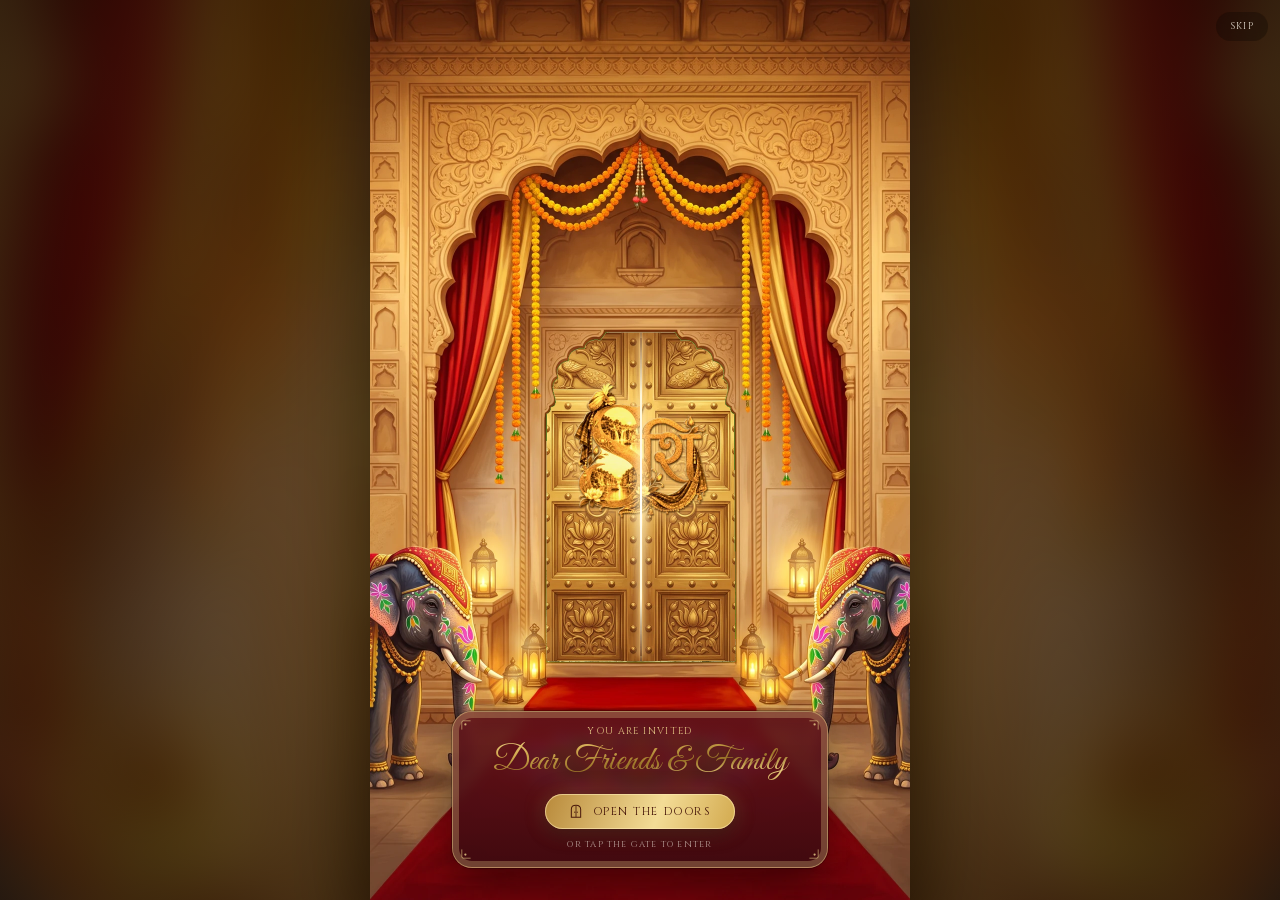
==== commit 40754410: "Haldi moves to 12:30 PM Co-Authored-By: Claude Opus 5.5 <noreply@anthropic.com>" ====
--- a/index.html
+++ b/index.html
@@ -1,4 +1,4 @@
-<!DOCTYPE html><html lang="en" class="cinzel_e771a145-module__RHdstG__variable cormorant_garamond_910a9e58-module__NsTEBW__variable great_vibes_43a93fd-module__evB1IG__variable tiro_devanagari_hindi_1eb599a8-module__-nP94a__variable"><head><meta charSet="utf-8"/><meta name="viewport" content="width=device-width, initial-scale=1"/><link rel="preload" href="/_next/static/media/01e4147cff8141ee-s.p.3huc2loe0ie8a.woff2" as="font" crossorigin="" type="font/woff2"/><link rel="preload" href="/_next/static/media/1773d0375f79890f-s.p.1l3o7kdaw7sd5.woff2" as="font" crossorigin="" type="font/woff2"/><link rel="preload" href="/_next/static/media/46bc28de2e2b0d9f-s.p.2m4b-9p0tazhi.woff2" as="font" crossorigin="" type="font/woff2"/><link rel="preload" href="/_next/static/media/8bd76523131fa0fc-s.p.1pvupmngxrt5z.woff2" as="font" crossorigin="" type="font/woff2"/><link rel="preload" href="/_next/static/media/cc014fcb166cf364-s.p.2cu9iw-l3ih8o.woff2" as="font" crossorigin="" type="font/woff2"/><link rel="preload" href="/_next/static/media/f48d461c03e0a8ec-s.p.3rqg0w444aekk.woff2" as="font" crossorigin="" type="font/woff2"/><link rel="preload" as="image" href="/brand/arch/backdrop-dawn.png"/><link rel="preload" as="image" href="/brand/logo/reveal-end.jpg"/><link rel="preload" as="image" href="/brand/arch/ganesh.png"/><link rel="preload" as="image" href="/photos/gallery-01.webp" fetchPriority="high"/><link rel="preload" as="image" href="/photos/gallery-02.webp"/><link rel="preload" as="image" href="/photos/gallery-03.webp"/><link rel="stylesheet" href="/_next/static/chunks/2cq23r4b0wbn8.css" data-precedence="next"/><link rel="stylesheet" href="/_next/static/chunks/3cd-svcm6d6aw.css" data-precedence="next"/><style data-precedence="default" data-href="intro-gate intro-monogram intro-parrots">
+<!DOCTYPE html><html lang="en" class="cinzel_e771a145-module__RHdstG__variable cormorant_garamond_910a9e58-module__NsTEBW__variable great_vibes_43a93fd-module__evB1IG__variable tiro_devanagari_hindi_1eb599a8-module__-nP94a__variable"><head><meta charSet="utf-8"/><meta name="viewport" content="width=device-width, initial-scale=1"/><link rel="preload" href="/_next/static/media/01e4147cff8141ee-s.p.3huc2loe0ie8a.woff2" as="font" crossorigin="" type="font/woff2"/><link rel="preload" href="/_next/static/media/1773d0375f79890f-s.p.1l3o7kdaw7sd5.woff2" as="font" crossorigin="" type="font/woff2"/><link rel="preload" href="/_next/static/media/46bc28de2e2b0d9f-s.p.2m4b-9p0tazhi.woff2" as="font" crossorigin="" type="font/woff2"/><link rel="preload" href="/_next/static/media/8bd76523131fa0fc-s.p.1pvupmngxrt5z.woff2" as="font" crossorigin="" type="font/woff2"/><link rel="preload" href="/_next/static/media/cc014fcb166cf364-s.p.2cu9iw-l3ih8o.woff2" as="font" crossorigin="" type="font/woff2"/><link rel="preload" href="/_next/static/media/f48d461c03e0a8ec-s.p.3rqg0w444aekk.woff2" as="font" crossorigin="" type="font/woff2"/><link rel="preload" as="image" href="/brand/arch/backdrop-dawn.png"/><link rel="preload" as="image" href="/brand/logo/reveal-hold.jpg"/><link rel="preload" as="image" href="/brand/arch/ganesh.png"/><link rel="preload" as="image" href="/photos/story-proposal.webp" fetchPriority="high"/><link rel="preload" as="image" href="/photos/gallery-01.webp"/><link rel="preload" as="image" href="/photos/gallery-02.webp"/><link rel="stylesheet" href="/_next/static/chunks/20fgkj322upe9.css" data-precedence="next"/><link rel="stylesheet" href="/_next/static/chunks/3cd-svcm6d6aw.css" data-precedence="next"/><style data-precedence="default" data-href="intro-gate intro-monogram intro-parrots">
 #palace-gate .g-cta {
   background: linear-gradient(110deg, #b8893a 0%, #f3dc96 28%, #d4ac52 46%, #f6e6ae 60%, #b8893a 100%);
   background-size: 220% 100%;
@@ -48,7 +48,7 @@
 @keyframes pf-bob { from { transform: scaleY(1); } to { transform: scaleY(.9) translateY(4%); } }
 .parrot .pw { transform-box: fill-box; transform-origin: 30% 100%; animation: pw var(--flap, .4s) ease-in-out infinite alternate; }
 @keyframes pw { from { transform: scaleY(1); } to { transform: scaleY(-.75); } }
-</style><link rel="preload" as="script" fetchPriority="low" href="/_next/static/chunks/3o_26gh678duo.js"/><script src="/_next/static/chunks/2kqrbujyxigm8.js" async=""></script><script src="/_next/static/chunks/25o46h8mdjlrg.js" async=""></script><script src="/_next/static/chunks/0otu9u7n4x74_.js" async=""></script><script src="/_next/static/chunks/turbopack-02rgp74fk8klx.js" async=""></script><script src="/_next/static/chunks/05-c3ty_6dwfk.js" async=""></script><script src="/_next/static/chunks/14mrh2-p_w84d.js" async=""></script><script src="/_next/static/chunks/21pbrq2xb5t0y.js" async=""></script><script src="/_next/static/chunks/379kl0lle0h3o.js" async=""></script><script src="/_next/static/chunks/0d72e5b6n4x7t.js" async=""></script><meta name="next-size-adjust" content=""/><meta name="theme-color" content="#f3e8d2"/><title>Shivang &amp; Sonam · 2–4 December 2026</title><meta name="description" content="With great joy we invite you to celebrate the wedding of Shivang &amp; Sonam — Options Lawn, Jabalpur."/><meta property="og:title" content="Shivang &amp; Sonam · 2–4 December 2026"/><meta property="og:description" content="With great joy we invite you to celebrate the wedding of Shivang &amp; Sonam — Options Lawn, Jabalpur."/><meta property="og:image" content="https://shivang-sonam.github.io/og/cover.jpg"/><meta property="og:image:width" content="1200"/><meta property="og:image:height" content="630"/><meta property="og:type" content="website"/><meta name="twitter:card" content="summary_large_image"/><meta name="twitter:title" content="Shivang &amp; Sonam · 2–4 December 2026"/><meta name="twitter:description" content="With great joy we invite you to celebrate the wedding of Shivang &amp; Sonam — Options Lawn, Jabalpur."/><meta name="twitter:image" content="https://shivang-sonam.github.io/og/cover.jpg"/><link rel="icon" href="/brand/logo/monogram-192.png"/><script src="/_next/static/chunks/0cz1d0mv5g_q7.js" noModule=""></script></head><body><div hidden=""><!--$--><!--/$--></div><a href="#main" class="sr-only-focusable fixed left-3 top-3 z-[200] rounded bg-ivory px-4 py-2 text-ink">Skip to the invitation</a><span class="chrome-hair pointer-events-none fixed right-0 top-0 z-[89] h-dvh w-[2px] md:hidden" aria-hidden="true"><span class="block h-full w-full origin-top transition-transform duration-500" style="transform:scaleY(0)"></span></span><button type="button" aria-pressed="false" aria-label="Turn music on" title="Music off" class="chrome-lantern fixed z-[90] grid h-10 w-10 place-items-center rounded-full"><svg viewBox="0 0 40 56" class="h-7 w-5 overflow-visible" aria-hidden="true"><defs><linearGradient id="lantern-brass" x1="0" y1="0" x2="1" y2="1"><stop offset="0" stop-color="#f6e3a1"></stop><stop offset="0.45" stop-color="#c9a24a"></stop><stop offset="1" stop-color="#8a6420"></stop></linearGradient><radialGradient id="lantern-glow" cx="0.5" cy="0.6" r="0.5"><stop offset="0" stop-color="#fff3c4"></stop><stop offset="0.5" stop-color="#f6b73c"></stop><stop offset="1" stop-color="#f39c12" stop-opacity="0"></stop></radialGradient></defs><path d="M20 1 v5" stroke="url(#lantern-brass)" stroke-width="1.6" stroke-linecap="round"></path><circle cx="20" cy="1.6" r="1.6" fill="none" stroke="url(#lantern-brass)" stroke-width="1.2"></circle><path d="M11 13 Q20 3 29 13 Z" fill="url(#lantern-brass)"></path><rect x="9" y="13" width="22" height="3" rx="1" fill="url(#lantern-brass)"></rect><path class="lantern-glass" d="M11 16 h18 l-1.5 26 h-15 Z" fill="#3a2a1c" stroke="url(#lantern-brass)" stroke-width="1.4"></path><circle class="lantern-light" cx="20" cy="30" r="10" fill="url(#lantern-glow)"></circle><path class="lantern-flame" d="M20 24 C23 28 23 32 20 34 C17 32 17 28 20 24 Z" fill="#ffe08a"></path><path d="M20 16 v26 M14.5 16 l1 26 M25.5 16 l-1 26" stroke="url(#lantern-brass)" stroke-width="0.8" opacity="0.9"></path><rect x="11" y="42" width="18" height="3" rx="1" fill="url(#lantern-brass)"></rect><path d="M14 45 h12 l-3 5 h-6 Z" fill="url(#lantern-brass)"></path><path d="M20 50 v4" stroke="url(#lantern-brass)" stroke-width="1.4" stroke-linecap="round"></path><circle cx="20" cy="55" r="1.3" fill="#c2185b"></circle></svg></button><style>
+</style><link rel="preload" as="script" fetchPriority="low" href="/_next/static/chunks/3o_26gh678duo.js"/><script src="/_next/static/chunks/2kqrbujyxigm8.js" async=""></script><script src="/_next/static/chunks/25o46h8mdjlrg.js" async=""></script><script src="/_next/static/chunks/0otu9u7n4x74_.js" async=""></script><script src="/_next/static/chunks/turbopack-02rgp74fk8klx.js" async=""></script><script src="/_next/static/chunks/05-c3ty_6dwfk.js" async=""></script><script src="/_next/static/chunks/14mrh2-p_w84d.js" async=""></script><script src="/_next/static/chunks/21pbrq2xb5t0y.js" async=""></script><script src="/_next/static/chunks/1dv77a4cwgrpc.js" async=""></script><script src="/_next/static/chunks/0d72e5b6n4x7t.js" async=""></script><meta name="next-size-adjust" content=""/><meta name="theme-color" content="#f3e8d2"/><title>Sonam &amp; Shivang · 2–4 December 2026</title><meta name="description" content="With great joy we invite you to celebrate the wedding of Sonam &amp; Shivang — Options Lawn, Jabalpur."/><meta property="og:title" content="Sonam &amp; Shivang · 2–4 December 2026"/><meta property="og:description" content="With great joy we invite you to celebrate the wedding of Sonam &amp; Shivang — Options Lawn, Jabalpur."/><meta property="og:image" content="https://shivang-sonam.github.io/og/cover.jpg"/><meta property="og:image:width" content="1200"/><meta property="og:image:height" content="630"/><meta property="og:type" content="website"/><meta name="twitter:card" content="summary_large_image"/><meta name="twitter:title" content="Sonam &amp; Shivang · 2–4 December 2026"/><meta name="twitter:description" content="With great joy we invite you to celebrate the wedding of Sonam &amp; Shivang — Options Lawn, Jabalpur."/><meta name="twitter:image" content="https://shivang-sonam.github.io/og/cover.jpg"/><link rel="icon" href="/brand/logo/monogram-192.png"/><script src="/_next/static/chunks/0cz1d0mv5g_q7.js" noModule=""></script></head><body><div hidden=""><!--$--><!--/$--></div><a href="#main" class="sr-only-focusable fixed left-3 top-3 z-[200] rounded bg-ivory px-4 py-2 text-ink">Skip to the invitation</a><span class="chrome-hair pointer-events-none fixed right-0 top-0 z-[89] h-dvh w-[2px] md:hidden" aria-hidden="true"><span class="block h-full w-full origin-top transition-transform duration-500" style="transform:scaleY(0)"></span></span><button type="button" aria-pressed="false" aria-label="Turn music on" title="Music off" class="chrome-lantern fixed z-[90] grid h-10 w-10 place-items-center rounded-full"><svg viewBox="0 0 40 56" class="h-7 w-5 overflow-visible" aria-hidden="true"><defs><linearGradient id="lantern-brass" x1="0" y1="0" x2="1" y2="1"><stop offset="0" stop-color="#f6e3a1"></stop><stop offset="0.45" stop-color="#c9a24a"></stop><stop offset="1" stop-color="#8a6420"></stop></linearGradient><radialGradient id="lantern-glow" cx="0.5" cy="0.6" r="0.5"><stop offset="0" stop-color="#fff3c4"></stop><stop offset="0.5" stop-color="#f6b73c"></stop><stop offset="1" stop-color="#f39c12" stop-opacity="0"></stop></radialGradient></defs><path d="M20 1 v5" stroke="url(#lantern-brass)" stroke-width="1.6" stroke-linecap="round"></path><circle cx="20" cy="1.6" r="1.6" fill="none" stroke="url(#lantern-brass)" stroke-width="1.2"></circle><path d="M11 13 Q20 3 29 13 Z" fill="url(#lantern-brass)"></path><rect x="9" y="13" width="22" height="3" rx="1" fill="url(#lantern-brass)"></rect><path class="lantern-glass" d="M11 16 h18 l-1.5 26 h-15 Z" fill="#3a2a1c" stroke="url(#lantern-brass)" stroke-width="1.4"></path><circle class="lantern-light" cx="20" cy="30" r="10" fill="url(#lantern-glow)"></circle><path class="lantern-flame" d="M20 24 C23 28 23 32 20 34 C17 32 17 28 20 24 Z" fill="#ffe08a"></path><path d="M20 16 v26 M14.5 16 l1 26 M25.5 16 l-1 26" stroke="url(#lantern-brass)" stroke-width="0.8" opacity="0.9"></path><rect x="11" y="42" width="18" height="3" rx="1" fill="url(#lantern-brass)"></rect><path d="M14 45 h12 l-3 5 h-6 Z" fill="url(#lantern-brass)"></path><path d="M20 50 v4" stroke="url(#lantern-brass)" stroke-width="1.4" stroke-linecap="round"></path><circle cx="20" cy="55" r="1.3" fill="#c2185b"></circle></svg></button><style>
 .chrome-lantern {
   right: max(0.6rem, env(safe-area-inset-right));
   top: max(0.6rem, env(safe-area-inset-top));
@@ -86,9 +86,9 @@
 @media (prefers-reduced-motion: reduce) {
   .chrome-lantern[data-on] svg, .chrome-lantern[data-on] .lantern-light, .chrome-lantern[data-on] .lantern-flame { animation: none; }
 }
-</style><noscript><style>#palace-gate{display:none!important}</style></noscript><div id="palace-gate" role="dialog" aria-modal="true" aria-label="The palace gate — open it to enter the invitation" data-lenis-prevent="true" data-idle="0" data-live="0" class="fixed inset-0 z-[150] overflow-hidden bg-[#1c110a] select-none" style="touch-action:none;overscroll-behavior:contain;container-type:size"><div class="absolute -inset-[8%]" aria-hidden="true"><div class="absolute inset-0" style="background-image:linear-gradient(180deg,#6e4b28,#c9a061 45%,#9e0f19);background-size:cover;background-position:center;filter:blur(30px) brightness(0.48) saturate(1.15);transform:scale(1.12)"></div></div><div class="pointer-events-none absolute inset-0" aria-hidden="true" style="background:radial-gradient(ellipse 70% 90% at 50% 50%, rgba(20,10,4,0) 30%, rgba(20,10,4,0.72) 100%)"></div><div class="absolute left-1/2 top-1/2 -translate-x-1/2 -translate-y-1/2 overflow-hidden" style="width:max(56.25cqh, min(100cqw, 60cqh));aspect-ratio:9 / 16;box-shadow:0 0 80px rgba(0,0,0,0.55)" aria-hidden="true"><div class="absolute inset-0 will-change-transform" style="transform-origin:50.185% 54.8955%"><div class="g-drift absolute inset-0" style="transform-origin:50.185% 54.8955%"><svg viewBox="0 0 720 1280" preserveAspectRatio="none" class="absolute inset-0 h-full w-full" aria-hidden="true"><defs><linearGradient id="gf-wall" x1="0" y1="0" x2="0" y2="1"><stop offset="0" stop-color="#c9a061"></stop><stop offset="0.5" stop-color="#e2c38a"></stop><stop offset="1" stop-color="#b88a4c"></stop></linearGradient><linearGradient id="gf-recess" x1="0" y1="0" x2="0" y2="1"><stop offset="0" stop-color="#8a6136"></stop><stop offset="1" stop-color="#d7b47a"></stop></linearGradient><linearGradient id="gf-curtain" x1="0" y1="0" x2="1" y2="0"><stop offset="0" stop-color="#7d0d16"></stop><stop offset="0.5" stop-color="#c3202c"></stop><stop offset="1" stop-color="#8e1019"></stop></linearGradient><linearGradient id="gf-carpet" x1="0" y1="0" x2="0" y2="1"><stop offset="0" stop-color="#9e0f19"></stop><stop offset="1" stop-color="#c81d28"></stop></linearGradient></defs><rect width="720" height="1280" fill="url(#gf-wall)"></rect><rect width="720" height="78" fill="#6e4b28"></rect><rect x="60" y="0" width="40" height="92" rx="4" fill="#80592f"></rect><rect x="200" y="0" width="40" height="92" rx="4" fill="#80592f"></rect><rect x="340" y="0" width="40" height="92" rx="4" fill="#80592f"></rect><rect x="480" y="0" width="40" height="92" rx="4" fill="#80592f"></rect><rect x="620" y="0" width="40" height="92" rx="4" fill="#80592f"></rect><rect x="40" y="120" width="640" height="1010" fill="none" stroke="#a87b3e" stroke-width="10"></rect><path d="M92 1130 L92 560 A58 58 0 0 0 102.9 467 A56.5 56.5 0 0 0 134.5 381.6 A53.8 53.8 0 0 0 184.5 310.6 A50.7 50.7 0 0 0 248.7 259.8 A48.3 48.3 0 0 0 321.9 233.4 A47.3 47.3 0 0 0 398.1 233.4 A48.3 48.3 0 0 0 471.3 259.8 A50.7 50.7 0 0 0 535.5 310.6 A53.8 53.8 0 0 0 585.5 381.6 A56.5 56.5 0 0 0 617.1 467 A58 58 0 0 0 628 560 L628 1130 Z" fill="url(#gf-recess)" stroke="#9b6f36" stroke-width="6"></path><path d="M96 470 C 150 600, 150 760, 120 930 L 92 930 Z" fill="url(#gf-curtain)"></path><path d="M624 470 C 570 600, 570 760, 600 930 L 628 930 Z" fill="url(#gf-curtain)"></path><path d="M150 300 Q 255 410 360 300 Q 465 410 570 300" fill="none" stroke="#f08a1c" stroke-width="13" stroke-linecap="round" stroke-dasharray="0 15"></path><path d="M150 314 Q 255 432 360 314 Q 465 432 570 314" fill="none" stroke="#f7c331" stroke-width="13" stroke-linecap="round" stroke-dasharray="0 15"></path><path d="M180 310 L180 700" stroke="#f08a1c" stroke-width="12" stroke-linecap="round" stroke-dasharray="0 15"></path><path d="M540 310 L540 700" stroke="#f08a1c" stroke-width="12" stroke-linecap="round" stroke-dasharray="0 15"></path><path d="M210 950 L210 520 A21 21 0 0 0 224.9 489.6 A29.9 29.9 0 0 0 266.5 465.3 A38.2 38.2 0 0 0 326.6 451.8 A41.4 41.4 0 0 0 393.4 451.8 A38.2 38.2 0 0 0 453.5 465.3 A29.9 29.9 0 0 0 495.1 489.6 A21 21 0 0 0 510 520 L510 950 Z" fill="#a77b3c"></path><rect x="0" y="950" width="720" height="330" fill="#d8bb8a"></rect><path d="M205 950 L515 950 L720 1280 L0 1280 Z" fill="url(#gf-carpet)"></path><ellipse cx="360" cy="1085" rx="150" ry="54" fill="#d63384"></ellipse><ellipse cx="360" cy="1085" rx="118" ry="42.48" fill="#2fa84f"></ellipse><ellipse cx="360" cy="1085" rx="88" ry="31.68" fill="#f4b526"></ellipse><ellipse cx="360" cy="1085" rx="60" ry="21.599999999999998" fill="#7b3fbf"></ellipse><ellipse cx="360" cy="1085" rx="34" ry="12.24" fill="#f08a1c"></ellipse><ellipse cx="360" cy="1085" rx="14" ry="5.04" fill="#d63384"></ellipse><g transform="translate(145 800) scale(1)"><path d="M-18 -38 L18 -38 L22 30 L-22 30 Z" fill="#f5d47a" stroke="#9b6f36" stroke-width="4"></path><path d="M-12 -52 L12 -52 L18 -38 L-18 -38 Z" fill="#9b6f36"></path></g><g transform="translate(575 800) scale(1)"><path d="M-18 -38 L18 -38 L22 30 L-22 30 Z" fill="#f5d47a" stroke="#9b6f36" stroke-width="4"></path><path d="M-12 -52 L12 -52 L18 -38 L-18 -38 Z" fill="#9b6f36"></path></g><g transform="translate(213 925) scale(0.7)"><path d="M-18 -38 L18 -38 L22 30 L-22 30 Z" fill="#f5d47a" stroke="#9b6f36" stroke-width="4"></path><path d="M-12 -52 L12 -52 L18 -38 L-18 -38 Z" fill="#9b6f36"></path></g><g transform="translate(507 925) scale(0.7)"><path d="M-18 -38 L18 -38 L22 30 L-22 30 Z" fill="#f5d47a" stroke="#9b6f36" stroke-width="4"></path><path d="M-12 -52 L12 -52 L18 -38 L-18 -38 Z" fill="#9b6f36"></path></g></svg><div class="absolute" style="left:32.685%;top:37.76%;width:35%;height:34.271%;background:linear-gradient(180deg,#fbf1e2 0%,#f7e4cf 45%,#f2b7a6 80%,#e9d7bd 100%)"></div><div class="absolute opacity-0" style="left:32.685%;top:37.76%;width:35%;height:34.271%;background:radial-gradient(ellipse 80% 70% at 50% 55%, #fffbf2 0%, #ffecc2 45%, #f6c877 100%)"></div><div class="absolute" style="left:32.685%;top:37.76%;width:35%;height:34.271%;perspective:1100px;perspective-origin:50% 50%"><div class="absolute top-0 h-full overflow-hidden will-change-transform" style="left:0;width:50%;transform-origin:left center;backface-visibility:hidden"><div aria-hidden="true" class="absolute inset-0" style="background:linear-gradient(90deg, #9c722c 0%, #e2bf68 45%, #c99a45 80%, #8e6526 100%);box-shadow:inset 0 0 0 3px rgba(110,75,30,0.55)"><div class="absolute left-[14%] right-[14%] rounded-[6px]" style="top:6%;height:24%;box-shadow:inset 0 0 0 2px rgba(110,75,30,0.5), inset 0 0 18px rgba(110,75,30,0.35);background-image:radial-gradient(circle, rgba(255,242,200,0.85) 1.2px, transparent 2px);background-size:14px 14px"></div><div class="absolute left-[14%] right-[14%] rounded-[6px]" style="top:38%;height:24%;box-shadow:inset 0 0 0 2px rgba(110,75,30,0.5), inset 0 0 18px rgba(110,75,30,0.35);background-image:radial-gradient(circle, rgba(255,242,200,0.85) 1.2px, transparent 2px);background-size:14px 14px"></div><div class="absolute left-[14%] right-[14%] rounded-[6px]" style="top:70%;height:24%;box-shadow:inset 0 0 0 2px rgba(110,75,30,0.5), inset 0 0 18px rgba(110,75,30,0.35);background-image:radial-gradient(circle, rgba(255,242,200,0.85) 1.2px, transparent 2px);background-size:14px 14px"></div></div><div class="absolute inset-0 opacity-0" style="background:linear-gradient(90deg, rgba(40,20,5,0.15), rgba(40,20,5,0.75))"></div></div><div class="absolute top-0 h-full overflow-hidden will-change-transform" style="right:0;width:50%;transform-origin:right center;backface-visibility:hidden"><div aria-hidden="true" class="absolute inset-0" style="background:linear-gradient(90deg, #8e6526 0%, #c99a45 20%, #e2bf68 55%, #9c722c 100%);box-shadow:inset 0 0 0 3px rgba(110,75,30,0.55)"><div class="absolute left-[14%] right-[14%] rounded-[6px]" style="top:6%;height:24%;box-shadow:inset 0 0 0 2px rgba(110,75,30,0.5), inset 0 0 18px rgba(110,75,30,0.35);background-image:radial-gradient(circle, rgba(255,242,200,0.85) 1.2px, transparent 2px);background-size:14px 14px"></div><div class="absolute left-[14%] right-[14%] rounded-[6px]" style="top:38%;height:24%;box-shadow:inset 0 0 0 2px rgba(110,75,30,0.5), inset 0 0 18px rgba(110,75,30,0.35);background-image:radial-gradient(circle, rgba(255,242,200,0.85) 1.2px, transparent 2px);background-size:14px 14px"></div><div class="absolute left-[14%] right-[14%] rounded-[6px]" style="top:70%;height:24%;box-shadow:inset 0 0 0 2px rgba(110,75,30,0.5), inset 0 0 18px rgba(110,75,30,0.35);background-image:radial-gradient(circle, rgba(255,242,200,0.85) 1.2px, transparent 2px);background-size:14px 14px"></div></div><div class="absolute inset-0 opacity-0" style="background:linear-gradient(270deg, rgba(40,20,5,0.15), rgba(40,20,5,0.75))"></div></div></div><div class="pointer-events-none absolute" style="left:50.185%;top:38.36%;height:33.071%;width:0"><div class="g-breathe absolute -left-[14px] top-[-4%] h-[108%] w-[28px]" style="background:radial-gradient(ellipse 50% 50% at 50% 50%, rgba(255,236,180,0.85), rgba(255,200,110,0) 70%);filter:blur(4px);mix-blend-mode:screen"></div><div class="g-breathe absolute -left-px top-0 h-full w-[2px]" style="background:linear-gradient(180deg, rgba(255,246,214,0) 0%, #fff6d6 18%, #fffdf4 50%, #fff6d6 82%, rgba(255,246,214,0) 100%);box-shadow:0 0 6px 1px rgba(255,226,160,0.9)"></div></div><div class="pointer-events-none absolute inset-0" style="mix-blend-mode:screen"><div class="g-flicker absolute rounded-full" style="left:21.8%;top:62.16%;width:21%;aspect-ratio:1;transform:translate(-50%,-50%);background:radial-gradient(circle, rgba(255,222,140,0.6) 0%, rgba(255,170,70,0.2) 40%, rgba(255,150,50,0) 70%);--d:2.2s;animation-delay:0s"></div><div class="g-flicker absolute rounded-full" style="left:80.1%;top:62.16%;width:21%;aspect-ratio:1;transform:translate(-50%,-50%);background:radial-gradient(circle, rgba(255,222,140,0.6) 0%, rgba(255,170,70,0.2) 40%, rgba(255,150,50,0) 70%);--d:2.93s;animation-delay:-0.37s"></div><div class="g-flicker absolute rounded-full" style="left:29.07%;top:70.18%;width:13%;aspect-ratio:1;transform:translate(-50%,-50%);background:radial-gradient(circle, rgba(255,222,140,0.6) 0%, rgba(255,170,70,0.2) 40%, rgba(255,150,50,0) 70%);--d:3.66s;animation-delay:-0.74s"></div><div class="g-flicker absolute rounded-full" style="left:73.03%;top:70.18%;width:13%;aspect-ratio:1;transform:translate(-50%,-50%);background:radial-gradient(circle, rgba(255,222,140,0.6) 0%, rgba(255,170,70,0.2) 40%, rgba(255,150,50,0) 70%);--d:2.79s;animation-delay:-1.1099999999999999s"></div><div class="g-flicker absolute rounded-full" style="left:26.8%;top:73.77%;width:10%;aspect-ratio:1;transform:translate(-50%,-50%);background:radial-gradient(circle, rgba(255,222,140,0.6) 0%, rgba(255,170,70,0.2) 40%, rgba(255,150,50,0) 70%);--d:3.52s;animation-delay:-1.48s"></div><div class="g-flicker absolute rounded-full" style="left:73.22%;top:73.77%;width:10%;aspect-ratio:1;transform:translate(-50%,-50%);background:radial-gradient(circle, rgba(255,222,140,0.6) 0%, rgba(255,170,70,0.2) 40%, rgba(255,150,50,0) 70%);--d:2.65s;animation-delay:-1.85s"></div></div></div></div><div class="pointer-events-none absolute inset-0 opacity-0" style="mix-blend-mode:screen;background:radial-gradient(ellipse 34% 26% at 50.185% 54.8955%, rgba(255,244,214,0.9), rgba(255,214,150,0.32) 50%, rgba(255,200,120,0) 100%), repeating-conic-gradient(from 0deg at 50.185% 54.8955%, rgba(255,236,190,0.16) 0deg 3deg, rgba(255,236,190,0) 3deg 10deg);mask-image:radial-gradient(ellipse 60% 50% at 50.185% 54.8955%, #000 20%, transparent 75%);-webkit-mask-image:radial-gradient(ellipse 60% 50% at 50.185% 54.8955%, #000 20%, transparent 75%)"></div></div><div class="pointer-events-none absolute inset-0" aria-hidden="true"><canvas aria-hidden="true" class="pointer-events-none absolute inset-0 h-full w-full "></canvas></div><div class="pointer-events-none absolute inset-0 opacity-0" aria-hidden="true" style="background:radial-gradient(ellipse 75% 65% at 50% 52%, #fffdf6 0%, #fff4dc 50%, rgba(255,240,210,0.6) 100%)"></div><div class="pointer-events-none absolute inset-0 opacity-0" aria-hidden="true"><div aria-hidden="true" class="pointer-events-none absolute inset-0 overflow-hidden " style="background:radial-gradient(ellipse at 50% 45%, #F0EBDF 0%, #ECE6D8 70%, #E6DECD 100%)"><div class="absolute bottom-0 left-1/2 -translate-x-1/2" style="width:calc(var(--stage-w) * 1.3);opacity:0.26;aspect-ratio:756 / 245.76"><div class="absolute inset-0 overflow-hidden" style="mask-image:linear-gradient(to top, #000 55%, transparent 100%), linear-gradient(to right, transparent 0%, #000 14%, #000 86%, transparent 100%);-webkit-mask-image:linear-gradient(to top, #000 55%, transparent 100%), linear-gradient(to right, transparent 0%, #000 14%, #000 86%, transparent 100%);mask-composite:intersect;-webkit-mask-composite:source-in"><img src="/brand/arch/backdrop-dawn.png" alt="" decoding="async" class="absolute max-w-none" style="width:142.85714285714286%;height:781.25%;left:-21.42857142857143%;top:-468.75%;filter:saturate(0.5) sepia(0.2)"/></div></div><div class="absolute inset-x-0 bottom-0 h-[38%]" style="background:linear-gradient(to top, rgba(230,222,205,0.6), rgba(230,222,205,0))"></div></div></div><div class="invisible absolute inset-x-0 bottom-0 z-10 flex justify-center px-4" style="padding-bottom:max(3.6svh, calc(env(safe-area-inset-bottom) + 14px))"><div class="relative w-[min(88vw,23.5rem)] rounded-[20px] px-5 pb-4 pt-3.5 text-center" style="background:linear-gradient(180deg, rgba(96,20,26,0.9) 0%, rgba(60,10,16,0.93) 100%);border:1px solid rgba(236,210,140,0.6);box-shadow:inset 0 0 0 5px rgba(60,10,16,0.0), inset 0 0 0 6px rgba(236,210,140,0.28), 0 18px 44px rgba(0,0,0,0.5), 0 0 0 1px rgba(0,0,0,0.25);backdrop-filter:blur(6px);-webkit-backdrop-filter:blur(6px)"><svg viewBox="0 0 20 20" class="pointer-events-none absolute h-4 w-4 left-2 top-2" aria-hidden="true"><path d="M1 12 V3 A2 2 0 0 1 3 1 H12" fill="none" stroke="#ecd28c" stroke-opacity="0.7" stroke-width="1"></path><circle cx="5.5" cy="5.5" r="1.4" fill="#ecd28c" fill-opacity="0.8"></circle></svg><svg viewBox="0 0 20 20" class="pointer-events-none absolute h-4 w-4 right-2 top-2 -scale-x-100" aria-hidden="true"><path d="M1 12 V3 A2 2 0 0 1 3 1 H12" fill="none" stroke="#ecd28c" stroke-opacity="0.7" stroke-width="1"></path><circle cx="5.5" cy="5.5" r="1.4" fill="#ecd28c" fill-opacity="0.8"></circle></svg><svg viewBox="0 0 20 20" class="pointer-events-none absolute h-4 w-4 bottom-2 left-2 -scale-y-100" aria-hidden="true"><path d="M1 12 V3 A2 2 0 0 1 3 1 H12" fill="none" stroke="#ecd28c" stroke-opacity="0.7" stroke-width="1"></path><circle cx="5.5" cy="5.5" r="1.4" fill="#ecd28c" fill-opacity="0.8"></circle></svg><svg viewBox="0 0 20 20" class="pointer-events-none absolute h-4 w-4 bottom-2 right-2 -scale-100" aria-hidden="true"><path d="M1 12 V3 A2 2 0 0 1 3 1 H12" fill="none" stroke="#ecd28c" stroke-opacity="0.7" stroke-width="1"></path><circle cx="5.5" cy="5.5" r="1.4" fill="#ecd28c" fill-opacity="0.8"></circle></svg><p class="caps text-[0.6rem] tracking-[0.34em] text-gold-light/85">You are invited</p><p class="text-foil font-script text-balance text-[clamp(1.75rem,8vw,2.15rem)] leading-[1.18] pb-1">Dear <!-- -->Friends &amp; Family</p><button type="button" disabled="" class="g-cta caps mt-2 inline-flex items-center gap-2.5 rounded-full px-6 py-2.5 text-[0.7rem] tracking-[0.24em] text-[#4a1a0c] outline-none focus-visible:ring-2 focus-visible:ring-gold-light focus-visible:ring-offset-2 focus-visible:ring-offset-[#3a0a10]"><svg viewBox="0 0 16 18" class="h-3.5 w-3.5" aria-hidden="true"><path d="M2 17 V7 Q2 1.5 8 1.5 Q14 1.5 14 7 V17 Z" fill="none" stroke="currentColor" stroke-width="1.3"></path><path d="M8 2 V17" stroke="currentColor" stroke-width="1.1"></path><circle cx="6.4" cy="10.5" r="0.8" fill="currentColor"></circle><circle cx="9.6" cy="10.5" r="0.8" fill="currentColor"></circle></svg>Open the doors</button><p class="caps mt-2.5 text-[0.54rem] tracking-[0.3em] text-ivory/55">or tap the gate to enter</p></div></div><button type="button" class="invisible caps absolute right-3 z-10 rounded-full bg-black/25 px-3.5 py-2 text-[0.58rem] tracking-[0.26em] text-ivory/80 backdrop-blur-sm transition-colors hover:text-ivory focus-visible:outline focus-visible:outline-1 focus-visible:outline-gold-light" style="top:max(12px, env(safe-area-inset-top))">Skip</button><div class="absolute inset-0 z-20 grid place-items-center bg-ivory" aria-live="polite"><div class="flex flex-col items-center gap-5"><svg viewBox="0 0 240 150" class="g-pulse w-[min(42vw,180px)] overflow-visible" aria-hidden="true"><text x="62" y="112" text-anchor="middle" class="font-serif" font-size="128" fill="none" stroke="#c9a24a" stroke-width="1.1">S</text><text x="168" y="106" text-anchor="middle" class="font-deva" font-size="96" fill="none" stroke="#c9a24a" stroke-width="1.1">शि</text></svg><p class="caps text-[0.58rem] tracking-[0.36em] text-ink-soft/80">Preparing your invitation</p></div></div></div><main id="main" class="deck palace-wall"><section id="monogram" data-card="true" data-mood="monogram" aria-label="Shivang &amp; Sonam" class="card isolate bg-ivory"><div class="absolute inset-0"><noscript><style>#monogram [data-reveal]{opacity:1!important}</style></noscript><div aria-hidden="true" class="pointer-events-none absolute inset-0 overflow-hidden " style="background:radial-gradient(ellipse at 50% 45%, #F0EBDF 0%, #ECE6D8 70%, #E6DECD 100%)"><div class="absolute bottom-0 left-1/2 -translate-x-1/2" style="width:calc(var(--stage-w) * 1.3);opacity:0.26;aspect-ratio:756 / 245.76"><div class="absolute inset-0 overflow-hidden" style="mask-image:linear-gradient(to top, #000 55%, transparent 100%), linear-gradient(to right, transparent 0%, #000 14%, #000 86%, transparent 100%);-webkit-mask-image:linear-gradient(to top, #000 55%, transparent 100%), linear-gradient(to right, transparent 0%, #000 14%, #000 86%, transparent 100%);mask-composite:intersect;-webkit-mask-composite:source-in"><img src="/brand/arch/backdrop-dawn.png" alt="" decoding="async" class="absolute max-w-none" style="width:142.85714285714286%;height:781.25%;left:-21.42857142857143%;top:-468.75%;filter:saturate(0.5) sepia(0.2)"/></div></div><div class="absolute inset-x-0 bottom-0 h-[38%]" style="background:linear-gradient(to top, rgba(230,222,205,0.6), rgba(230,222,205,0))"></div></div><div class="pointer-events-none absolute left-1/2 z-[2]" style="width:min(100cqw, 56.25cqh);aspect-ratio:1.3333333333333333;top:46.875cqh;transform:translate(-50%, -50%);mask-image:linear-gradient(180deg, transparent 0%, #000 14%, #000 86%, transparent 100%);-webkit-mask-image:linear-gradient(180deg, transparent 0%, #000 14%, #000 86%, transparent 100%)"><video class="absolute inset-0 h-full w-full" muted="" playsInline="" preload="auto" poster="/brand/logo/reveal-start.jpg" disablePictureInPicture="" aria-hidden="true" tabindex="-1"><source src="/brand/logo/reveal.webm" type="video/webm"/><source src="/brand/logo/reveal.mp4" type="video/mp4"/></video><img src="/brand/logo/reveal-end.jpg" alt="S + शि — the monogram of Shivang and Sonam" class="absolute inset-0 h-full w-full" style="opacity:0" decoding="async" draggable="false"/></div><div class="pointer-events-none absolute inset-x-0 z-[2] flex flex-col items-center text-center" style="top:calc(46.875cqh + min(100cqw, 56.25cqh) * 0.235)"><h1 data-reveal="true" class="text-foil font-script relative shrink-0 whitespace-nowrap" style="opacity:0;font-size:clamp(2rem, min(11.5cqw, 6.8cqh), 4.4rem);line-height:1.2">Shivang<!-- --> &amp; <!-- -->Sonam</h1><div data-reveal="true" aria-hidden="true" class="flex shrink-0 items-center gap-3" style="opacity:0;margin-top:1cqh"><span class="h-px w-14 bg-gradient-to-r from-transparent to-gold"></span><svg viewBox="0 0 12 12" class="h-2.5 w-2.5"><path d="M6 0 L12 6 L6 12 L0 6 Z" fill="#c9a24a"></path></svg><span class="h-px w-14 bg-gradient-to-l from-transparent to-gold"></span></div><p data-reveal="true" class="caps shrink-0 tracking-[0.2em] text-ink-soft" style="opacity:0;margin-top:1.6cqh;font-size:clamp(0.68rem, min(3.3cqw, 2.1cqh), 1rem)"><span class="block @lg:inline">2 – 4 December 2026</span><span class="hidden @lg:inline" aria-hidden="true"> · </span><span class="mt-1 block text-gold-deep @lg:mt-0 @lg:inline">Options Lawn, Jabalpur</span></p></div><div class="pointer-events-none absolute inset-0 overflow-hidden" aria-hidden="true"><div data-parrot="0" class="parrot pointer-events-auto invisible absolute left-0 top-0 cursor-pointer" style="width:60px;padding:10px;margin:-10px"><div class="relative"><div class="relative" style="aspect-ratio:1 / 1"><svg viewBox="0 0 100 100" class="absolute inset-0 h-full w-full overflow-visible"><path d="M58 52 C 70 62, 84 78, 98 96 L 92 97 C 80 84, 66 70, 54 60 Z" fill="#2f8f3a"></path><path d="M60 55 C 72 66, 82 80, 93 95" stroke="#c23b3b" stroke-width="1.6" fill="none" opacity="0.7"></path><ellipse cx="44" cy="50" rx="20" ry="11" fill="#43b04a" transform="rotate(14 44 50)"></ellipse><circle cx="26" cy="42" r="8.5" fill="#4cc153"></circle><path d="M18 40 Q 13 42 15 47 Q 18 45 20 45 Z" fill="#d23b3b"></path><circle cx="25" cy="40" r="1.4" fill="#1b1b1b"></circle><path d="M30 47 Q 26 50 22 49" stroke="#1b4d22" stroke-width="1" fill="none"></path><g class="pw"><path d="M40 46 C 44 24, 58 10, 76 6 C 70 18, 62 34, 52 50 Z" fill="#2f9b3b"></path><path d="M52 22 C 60 14, 68 10, 76 6" stroke="#1f6e2a" stroke-width="1.2" fill="none"></path></g></svg></div></div></div><div data-parrot="1" class="parrot pointer-events-auto invisible absolute left-0 top-0 cursor-pointer" style="width:60px;padding:10px;margin:-10px"><div class="relative"><div class="relative" style="aspect-ratio:1 / 1"><svg viewBox="0 0 100 100" class="absolute inset-0 h-full w-full overflow-visible"><path d="M58 52 C 70 62, 84 78, 98 96 L 92 97 C 80 84, 66 70, 54 60 Z" fill="#2f8f3a"></path><path d="M60 55 C 72 66, 82 80, 93 95" stroke="#c23b3b" stroke-width="1.6" fill="none" opacity="0.7"></path><ellipse cx="44" cy="50" rx="20" ry="11" fill="#43b04a" transform="rotate(14 44 50)"></ellipse><circle cx="26" cy="42" r="8.5" fill="#4cc153"></circle><path d="M18 40 Q 13 42 15 47 Q 18 45 20 45 Z" fill="#d23b3b"></path><circle cx="25" cy="40" r="1.4" fill="#1b1b1b"></circle><path d="M30 47 Q 26 50 22 49" stroke="#1b4d22" stroke-width="1" fill="none"></path><g class="pw"><path d="M40 46 C 44 24, 58 10, 76 6 C 70 18, 62 34, 52 50 Z" fill="#2f9b3b"></path><path d="M52 22 C 60 14, 68 10, 76 6" stroke="#1f6e2a" stroke-width="1.2" fill="none"></path></g></svg></div></div></div><div data-parrot="2" class="parrot pointer-events-auto invisible absolute left-0 top-0 cursor-pointer" style="width:60px;padding:10px;margin:-10px"><div class="relative"><div class="relative" style="aspect-ratio:1 / 1"><svg viewBox="0 0 100 100" class="absolute inset-0 h-full w-full overflow-visible"><path d="M58 52 C 70 62, 84 78, 98 96 L 92 97 C 80 84, 66 70, 54 60 Z" fill="#2f8f3a"></path><path d="M60 55 C 72 66, 82 80, 93 95" stroke="#c23b3b" stroke-width="1.6" fill="none" opacity="0.7"></path><ellipse cx="44" cy="50" rx="20" ry="11" fill="#43b04a" transform="rotate(14 44 50)"></ellipse><circle cx="26" cy="42" r="8.5" fill="#4cc153"></circle><path d="M18 40 Q 13 42 15 47 Q 18 45 20 45 Z" fill="#d23b3b"></path><circle cx="25" cy="40" r="1.4" fill="#1b1b1b"></circle><path d="M30 47 Q 26 50 22 49" stroke="#1b4d22" stroke-width="1" fill="none"></path><g class="pw"><path d="M40 46 C 44 24, 58 10, 76 6 C 70 18, 62 34, 52 50 Z" fill="#2f9b3b"></path><path d="M52 22 C 60 14, 68 10, 76 6" stroke="#1f6e2a" stroke-width="1.2" fill="none"></path></g></svg></div></div></div><div data-parrot="3" class="parrot pointer-events-auto invisible absolute left-0 top-0 cursor-pointer" style="width:60px;padding:10px;margin:-10px"><div class="relative"><div class="relative" style="aspect-ratio:1 / 1"><svg viewBox="0 0 100 100" class="absolute inset-0 h-full w-full overflow-visible"><path d="M58 52 C 70 62, 84 78, 98 96 L 92 97 C 80 84, 66 70, 54 60 Z" fill="#2f8f3a"></path><path d="M60 55 C 72 66, 82 80, 93 95" stroke="#c23b3b" stroke-width="1.6" fill="none" opacity="0.7"></path><ellipse cx="44" cy="50" rx="20" ry="11" fill="#43b04a" transform="rotate(14 44 50)"></ellipse><circle cx="26" cy="42" r="8.5" fill="#4cc153"></circle><path d="M18 40 Q 13 42 15 47 Q 18 45 20 45 Z" fill="#d23b3b"></path><circle cx="25" cy="40" r="1.4" fill="#1b1b1b"></circle><path d="M30 47 Q 26 50 22 49" stroke="#1b4d22" stroke-width="1" fill="none"></path><g class="pw"><path d="M40 46 C 44 24, 58 10, 76 6 C 70 18, 62 34, 52 50 Z" fill="#2f9b3b"></path><path d="M52 22 C 60 14, 68 10, 76 6" stroke="#1f6e2a" stroke-width="1.2" fill="none"></path></g></svg></div></div></div></div><button type="button" data-reveal="true" aria-label="Next card" class="absolute left-1/2 z-[3] flex -translate-x-1/2 flex-col items-center gap-1.5 p-2 text-gold-deep" style="opacity:0;bottom:max(2.4cqh, calc(env(safe-area-inset-bottom) + 6px))"><span class="caps text-[0.55rem] tracking-[0.36em] opacity-80">Scroll</span><svg viewBox="0 0 20 12" class="mg-bob h-2.5 w-4" aria-hidden="true"><path d="M2 2 L10 10 L18 2" fill="none" stroke="currentColor" stroke-width="1.5" stroke-linecap="round" stroke-linejoin="round"></path></svg></button></div></section><section id="invocation" data-card="true" data-mood="invocation" aria-label="Shri Ganeshaya Namah" class="card "><div class="arch-module__eK57Ya__scene arch-module__eK57Ya__idle"><div class="arch-module__eK57Ya__vignette" aria-hidden="true"></div><div class="arch-module__eK57Ya__plinth" aria-hidden="true"></div><div class="arch-module__eK57Ya__art" data-arch-art=""><div class="arch-module__eK57Ya__waveOuter" style="--hill:polygon(0.0% 7.92%, 5.0% 6.04%, 10.0% 4.32%, 15.0% 2.90%, 20.0% 1.84%, 25.0% 1.19%, 30.0% 0.93%, 35.0% 1.03%, 40.0% 1.42%, 45.0% 2.03%, 50.0% 2.81%, 55.0% 3.71%, 60.0% 4.73%, 65.0% 5.85%, 70.0% 7.07%, 75.0% 8.40%, 80.0% 9.81%, 85.0% 11.26%, 90.0% 12.66%, 95.0% 13.95%, 100.0% 15.03%, 100% 100%, 0% 100%)" data-wave-outer=""><div class="arch-module__eK57Ya__waveInner" data-wave-inner=""><div class="arch-module__eK57Ya__layer" style="background:linear-gradient(180deg, #F9EDDC 0%, #FAEDDD 12.7%, #FAE9D3 25.3%, #FAE0C1 38%, #FBCFAB 50.6%, #F3B09D 63.3%)"></div><picture style="display:contents"><source srcSet="/brand/arch/backdrop-dawn.webp" type="image/webp"/><img src="/brand/arch/backdrop-dawn.png" alt="" class="arch-module__eK57Ya__fill" loading="lazy" decoding="async"/></picture></div></div><picture style="display:contents"><source srcSet="/brand/arch/frame.webp" type="image/webp"/><img src="/brand/arch/frame.png" alt="" class="arch-module__eK57Ya__frame" decoding="async" draggable="false"/></picture><div class="arch-module__eK57Ya__lanternGlow" style="left:6.5%;top:5.2%" aria-hidden="true"></div><picture style="display:contents"><source srcSet="/brand/arch/balcony.webp" type="image/webp"/><img src="/brand/arch/balcony.png" alt="" class="arch-module__eK57Ya__frame" decoding="async" draggable="false"/></picture><div class="arch-module__eK57Ya__waveOuter pointer-events-none" style="--hill:polygon(0.0% 7.92%, 5.0% 6.04%, 10.0% 4.32%, 15.0% 2.90%, 20.0% 1.84%, 25.0% 1.19%, 30.0% 0.93%, 35.0% 1.03%, 40.0% 1.42%, 45.0% 2.03%, 50.0% 2.81%, 55.0% 3.71%, 60.0% 4.73%, 65.0% 5.85%, 70.0% 7.07%, 75.0% 8.40%, 80.0% 9.81%, 85.0% 11.26%, 90.0% 12.66%, 95.0% 13.95%, 100.0% 15.03%, 100% 100%, 0% 100%)" data-wave-outer=""><div class="arch-module__eK57Ya__waveInner" data-wave-inner=""><div class="arch-module__eK57Ya__text "><div class="absolute inset-0"><div class="absolute -translate-x-1/2" style="left:50%;top:19.792%;width:15.833cqw;height:12.500%"><div data-ganesh="" class="relative h-full w-full"><span aria-hidden="true" class="absolute left-1/2 top-1/2 -translate-x-1/2 -translate-y-1/2 rounded-full" style="width:27.778cqw;height:27.778cqw;background:radial-gradient(circle, rgba(255,190,90,0.45) 0%, rgba(255,190,90,0) 70%)"></span><img src="/brand/arch/ganesh.png" alt="Lord Ganesh" decoding="async" class="relative h-full w-full object-contain" style="filter:sepia(0.4) saturate(1.8) brightness(0.78) contrast(1.15)"/></div></div><div class="pointer-events-none absolute flex -translate-y-1/2 justify-center text-center" style="top:35.938%;left:13.889%;width:72.222%"><p lang="hi" data-salute="" class="font-deva font-semibold   whitespace-nowrap " style="font-size:calc(4.259cqw * var(--fit, 1));letter-spacing:normal;line-height:1.2;color:#5A2A1A;text-shadow:0 0.093cqw 0.741cqw rgba(255,255,255,0.45)">॥ श्री गणेशाय नमः ॥</p></div><div class="pointer-events-none absolute flex -translate-y-1/2 justify-center text-center" style="top:41.146%;left:13.889%;width:72.222%"><p lang="hi" data-line="" class="font-deva font-medium   whitespace-nowrap " style="font-size:calc(5.370cqw * var(--fit, 1));letter-spacing:normal;line-height:1.5;color:#5A2A1A;text-shadow:0 0.093cqw 0.741cqw rgba(255,255,255,0.45)"><span><span data-word="" class="inline-block">वक्रतुण्ड</span></span><span> <span data-word="" class="inline-block">महाकाय</span></span><span> <span data-word="" class="inline-block">सूर्यकोटि</span></span><span> <span data-word="" class="inline-block">समप्रभ</span></span><span> <span data-word="" class="inline-block">।</span></span></p></div><div class="pointer-events-none absolute flex -translate-y-1/2 justify-center text-center" style="top:46.354%;left:13.889%;width:72.222%"><p lang="hi" data-line="" class="font-deva font-medium   whitespace-nowrap " style="font-size:calc(5.370cqw * var(--fit, 1));letter-spacing:normal;line-height:1.5;color:#5A2A1A;text-shadow:0 0.093cqw 0.741cqw rgba(255,255,255,0.45)"><span><span data-word="" class="inline-block">निर्विघ्नं</span></span><span> <span data-word="" class="inline-block">कुरु</span></span><span> <span data-word="" class="inline-block">मे</span></span><span> <span data-word="" class="inline-block">देव</span></span><span> <span data-word="" class="inline-block">सर्वकार्येषु</span></span><span> <span data-word="" class="inline-block">सर्वदा</span></span><span> <span data-word="" class="inline-block">॥</span></span></p></div></div></div></div></div><div class="arch-module__eK57Ya__layer pointer-events-none"><canvas aria-hidden="true" class="pointer-events-none absolute inset-0 h-full w-full "></canvas></div></div><div class="arch-module__eK57Ya__cornice" aria-hidden="true"></div><div class="arch-module__eK57Ya__pilaster arch-module__eK57Ya__pilasterL" aria-hidden="true"></div><div class="arch-module__eK57Ya__pilaster arch-module__eK57Ya__pilasterR" aria-hidden="true"></div></div></section><section id="invitation" data-card="true" data-mood="invocation" aria-label="The wedding of Shivang and Sonam" class="card "><div class="arch-module__eK57Ya__scene arch-module__eK57Ya__idle"><div class="arch-module__eK57Ya__vignette" aria-hidden="true"></div><div class="arch-module__eK57Ya__plinth" aria-hidden="true"></div><div class="arch-module__eK57Ya__art" data-arch-art=""><div class="arch-module__eK57Ya__waveOuter" style="--hill:polygon(0.0% 7.92%, 5.0% 6.04%, 10.0% 4.32%, 15.0% 2.90%, 20.0% 1.84%, 25.0% 1.19%, 30.0% 0.93%, 35.0% 1.03%, 40.0% 1.42%, 45.0% 2.03%, 50.0% 2.81%, 55.0% 3.71%, 60.0% 4.73%, 65.0% 5.85%, 70.0% 7.07%, 75.0% 8.40%, 80.0% 9.81%, 85.0% 11.26%, 90.0% 12.66%, 95.0% 13.95%, 100.0% 15.03%, 100% 100%, 0% 100%)" data-wave-outer=""><div class="arch-module__eK57Ya__waveInner" data-wave-inner=""><div class="arch-module__eK57Ya__layer" style="background:linear-gradient(180deg, #F9EDDC 0%, #FAEDDD 12.7%, #FAE9D3 25.3%, #FAE0C1 38%, #FBCFAB 50.6%, #F3B09D 63.3%)"></div><picture style="display:contents"><source srcSet="/brand/arch/backdrop-dawn.webp" type="image/webp"/><img src="/brand/arch/backdrop-dawn.png" alt="" class="arch-module__eK57Ya__fill" loading="lazy" decoding="async"/></picture></div></div><picture style="display:contents"><source srcSet="/brand/arch/frame.webp" type="image/webp"/><img src="/brand/arch/frame.png" alt="" class="arch-module__eK57Ya__frame" decoding="async" draggable="false"/></picture><div class="arch-module__eK57Ya__lanternGlow" style="left:6.5%;top:5.2%" aria-hidden="true"></div><picture style="display:contents"><source srcSet="/brand/arch/balcony.webp" type="image/webp"/><img src="/brand/arch/balcony.png" alt="" class="arch-module__eK57Ya__frame" decoding="async" draggable="false"/></picture><div class="arch-module__eK57Ya__waveOuter pointer-events-none" style="--hill:polygon(0.0% 7.92%, 5.0% 6.04%, 10.0% 4.32%, 15.0% 2.90%, 20.0% 1.84%, 25.0% 1.19%, 30.0% 0.93%, 35.0% 1.03%, 40.0% 1.42%, 45.0% 2.03%, 50.0% 2.81%, 55.0% 3.71%, 60.0% 4.73%, 65.0% 5.85%, 70.0% 7.07%, 75.0% 8.40%, 80.0% 9.81%, 85.0% 11.26%, 90.0% 12.66%, 95.0% 13.95%, 100.0% 15.03%, 100% 100%, 0% 100%)" data-wave-outer=""><div class="arch-module__eK57Ya__waveInner" data-wave-inner=""><div class="arch-module__eK57Ya__text "><div class="absolute inset-0"><div class="absolute -translate-x-1/2" style="left:50%;top:14.979%;width:27.778cqw;height:15.875%"><div data-mono="" class="relative h-full w-full"><span aria-hidden="true" class="absolute -inset-[18%] rounded-full opacity-60" style="background:radial-gradient(circle, rgba(255,236,190,0.85) 0%, rgba(255,236,190,0) 65%)"></span><picture style="display:contents"><source srcSet="/brand/logo/monogram.webp" type="image/webp"/><img src="/brand/logo/monogram.png" alt="S शि monogram" class="relative h-full w-full object-contain" decoding="async"/></picture></div></div><div class="pointer-events-none absolute flex -translate-y-1/2 justify-center text-center" style="top:33.542%;left:13.889%;width:72.222%"><p data-invite="" class="font-caps font-semibold uppercase   whitespace-nowrap " style="font-size:calc(3.704cqw * var(--fit, 1));letter-spacing:0.370cqw;line-height:1.3;color:#5A2A1A;text-shadow:0 0.093cqw 0.741cqw rgba(255,255,255,0.45)">With great joy</p></div><div class="pointer-events-none absolute flex -translate-y-1/2 justify-center text-center" style="top:36.042%;left:13.889%;width:72.222%"><p data-invite="" class="font-caps font-semibold uppercase   whitespace-nowrap " style="font-size:calc(3.704cqw * var(--fit, 1));letter-spacing:0.370cqw;line-height:1.3;color:#5A2A1A;text-shadow:0 0.093cqw 0.741cqw rgba(255,255,255,0.45)">we invite you to</p></div><div class="pointer-events-none absolute flex -translate-y-1/2 justify-center text-center" style="top:38.542%;left:13.889%;width:72.222%"><p data-invite="" class="font-caps font-semibold uppercase   whitespace-nowrap " style="font-size:calc(3.704cqw * var(--fit, 1));letter-spacing:0.370cqw;line-height:1.3;color:#5A2A1A;text-shadow:0 0.093cqw 0.741cqw rgba(255,255,255,0.45)">celebrate the wedding of</p></div><div class="pointer-events-none absolute flex -translate-y-1/2 justify-center text-center" style="top:43.438%;left:13.889%;width:72.222%"><p data-name="" class="font-script text-foil arch-module__eK57Ya__wipe whitespace-nowrap " style="font-size:calc(12.500cqw * var(--fit, 1));letter-spacing:normal;line-height:1.1;background-image:linear-gradient(115deg, #6B4C10, #A47B22, #7E5C15, #A8802A, #6B4C10);text-shadow:none;-webkit-text-stroke:1px rgba(90,42,26,0.55);filter:drop-shadow(0 1px 1px rgba(90,42,26,0.35))">Shivang</p></div><div class="pointer-events-none absolute flex -translate-y-1/2 justify-center text-center" style="top:48.021%;left:13.889%;width:72.222%"><p data-parents="" class="font-serif italic   whitespace-nowrap " style="font-size:calc(3.519cqw * var(--fit, 1));letter-spacing:normal;line-height:1.2;color:#5A2A1A;text-shadow:0 0.093cqw 0.741cqw rgba(255,255,255,0.45)">S/o Shri Sunil Purwar &amp; Smt. Divya Purwar</p></div><div class="pointer-events-none absolute flex -translate-y-1/2 justify-center text-center" style="top:51.458%;left:13.889%;width:72.222%"><p data-amp="" class="font-script text-foil  whitespace-nowrap " style="font-size:calc(8.889cqw * var(--fit, 1));letter-spacing:normal;line-height:1.2;background-image:linear-gradient(115deg, #6B4C10, #A47B22, #7E5C15, #A8802A, #6B4C10);text-shadow:none;-webkit-text-stroke:1px rgba(90,42,26,0.55);filter:drop-shadow(0 1px 1px rgba(90,42,26,0.35))">&amp;</p></div><div class="pointer-events-none absolute flex -translate-y-1/2 justify-center text-center" style="top:55.521%;left:13.889%;width:72.222%"><p data-name="" class="font-script text-foil arch-module__eK57Ya__wipe whitespace-nowrap " style="font-size:calc(12.500cqw * var(--fit, 1));letter-spacing:normal;line-height:1.1;background-image:linear-gradient(115deg, #6B4C10, #A47B22, #7E5C15, #A8802A, #6B4C10);text-shadow:none;-webkit-text-stroke:1px rgba(90,42,26,0.55);filter:drop-shadow(0 1px 1px rgba(90,42,26,0.35))">Sonam</p></div><div class="pointer-events-none absolute flex -translate-y-1/2 justify-center text-center" style="top:59.896%;left:13.889%;width:72.222%"><p data-parents="" class="font-serif italic   whitespace-nowrap " style="font-size:calc(3.519cqw * var(--fit, 1));letter-spacing:normal;line-height:1.2;color:#5A2A1A;text-shadow:0 0.093cqw 0.741cqw rgba(255,255,255,0.45)">D/o Shri Vijay Shankar Singh &amp; Smt. Laxmi Singh</p></div></div></div></div></div><div class="arch-module__eK57Ya__layer pointer-events-none"><canvas aria-hidden="true" class="pointer-events-none absolute inset-0 h-full w-full "></canvas></div></div><div class="arch-module__eK57Ya__cornice" aria-hidden="true"></div><div class="arch-module__eK57Ya__pilaster arch-module__eK57Ya__pilasterL" aria-hidden="true"></div><div class="arch-module__eK57Ya__pilaster arch-module__eK57Ya__pilasterR" aria-hidden="true"></div></div></section><section id="story" data-card="true" data-mood="story" aria-label="Our story" class="card " style="background-color:#f3e8d2;background-image:radial-gradient(ellipse at 50% 0%, rgba(251,245,233,.95), transparent 60%), url(&quot;data:image/svg+xml,%3Csvg%20xmlns%3D&#x27;http%3A%2F%2Fwww.w3.org%2F2000%2Fsvg&#x27;%20width%3D&#x27;180&#x27;%20height%3D&#x27;180&#x27;%20viewBox%3D&#x27;0%200%20180%20180&#x27;%3E%3Cg%20fill%3D&#x27;%23e8a3b8&#x27;%20opacity%3D&#x27;.35&#x27;%3E%3Cg%20transform%3D&#x27;translate(30%2034)&#x27;%3E%3Cellipse%20cx%3D&#x27;0&#x27;%20cy%3D&#x27;-3.3&#x27;%20rx%3D&#x27;2.5&#x27;%20ry%3D&#x27;3.6&#x27;%20transform%3D&#x27;rotate(0)&#x27;%2F%3E%3Cellipse%20cx%3D&#x27;0&#x27;%20cy%3D&#x27;-3.3&#x27;%20rx%3D&#x27;2.5&#x27;%20ry%3D&#x27;3.6&#x27;%20transform%3D&#x27;rotate(72)&#x27;%2F%3E%3Cellipse%20cx%3D&#x27;0&#x27;%20cy%3D&#x27;-3.3&#x27;%20rx%3D&#x27;2.5&#x27;%20ry%3D&#x27;3.6&#x27;%20transform%3D&#x27;rotate(144)&#x27;%2F%3E%3Cellipse%20cx%3D&#x27;0&#x27;%20cy%3D&#x27;-3.3&#x27;%20rx%3D&#x27;2.5&#x27;%20ry%3D&#x27;3.6&#x27;%20transform%3D&#x27;rotate(216)&#x27;%2F%3E%3Cellipse%20cx%3D&#x27;0&#x27;%20cy%3D&#x27;-3.3&#x27;%20rx%3D&#x27;2.5&#x27;%20ry%3D&#x27;3.6&#x27;%20transform%3D&#x27;rotate(288)&#x27;%2F%3E%3C%2Fg%3E%3Cg%20transform%3D&#x27;translate(120%2070)&#x27;%3E%3Cellipse%20cx%3D&#x27;0&#x27;%20cy%3D&#x27;-3.3&#x27;%20rx%3D&#x27;2.5&#x27;%20ry%3D&#x27;3.6&#x27;%20transform%3D&#x27;rotate(0)&#x27;%2F%3E%3Cellipse%20cx%3D&#x27;0&#x27;%20cy%3D&#x27;-3.3&#x27;%20rx%3D&#x27;2.5&#x27;%20ry%3D&#x27;3.6&#x27;%20transform%3D&#x27;rotate(72)&#x27;%2F%3E%3Cellipse%20cx%3D&#x27;0&#x27;%20cy%3D&#x27;-3.3&#x27;%20rx%3D&#x27;2.5&#x27;%20ry%3D&#x27;3.6&#x27;%20transform%3D&#x27;rotate(144)&#x27;%2F%3E%3Cellipse%20cx%3D&#x27;0&#x27;%20cy%3D&#x27;-3.3&#x27;%20rx%3D&#x27;2.5&#x27;%20ry%3D&#x27;3.6&#x27;%20transform%3D&#x27;rotate(216)&#x27;%2F%3E%3Cellipse%20cx%3D&#x27;0&#x27;%20cy%3D&#x27;-3.3&#x27;%20rx%3D&#x27;2.5&#x27;%20ry%3D&#x27;3.6&#x27;%20transform%3D&#x27;rotate(288)&#x27;%2F%3E%3C%2Fg%3E%3Cg%20transform%3D&#x27;translate(64%20140)&#x27;%3E%3Cellipse%20cx%3D&#x27;0&#x27;%20cy%3D&#x27;-3.3&#x27;%20rx%3D&#x27;2.5&#x27;%20ry%3D&#x27;3.6&#x27;%20transform%3D&#x27;rotate(0)&#x27;%2F%3E%3Cellipse%20cx%3D&#x27;0&#x27;%20cy%3D&#x27;-3.3&#x27;%20rx%3D&#x27;2.5&#x27;%20ry%3D&#x27;3.6&#x27;%20transform%3D&#x27;rotate(72)&#x27;%2F%3E%3Cellipse%20cx%3D&#x27;0&#x27;%20cy%3D&#x27;-3.3&#x27;%20rx%3D&#x27;2.5&#x27;%20ry%3D&#x27;3.6&#x27;%20transform%3D&#x27;rotate(144)&#x27;%2F%3E%3Cellipse%20cx%3D&#x27;0&#x27;%20cy%3D&#x27;-3.3&#x27;%20rx%3D&#x27;2.5&#x27;%20ry%3D&#x27;3.6&#x27;%20transform%3D&#x27;rotate(216)&#x27;%2F%3E%3Cellipse%20cx%3D&#x27;0&#x27;%20cy%3D&#x27;-3.3&#x27;%20rx%3D&#x27;2.5&#x27;%20ry%3D&#x27;3.6&#x27;%20transform%3D&#x27;rotate(288)&#x27;%2F%3E%3C%2Fg%3E%3Cg%20transform%3D&#x27;translate(160%20160)&#x27;%3E%3Cellipse%20cx%3D&#x27;0&#x27;%20cy%3D&#x27;-3.3&#x27;%20rx%3D&#x27;2.5&#x27;%20ry%3D&#x27;3.6&#x27;%20transform%3D&#x27;rotate(0)&#x27;%2F%3E%3Cellipse%20cx%3D&#x27;0&#x27;%20cy%3D&#x27;-3.3&#x27;%20rx%3D&#x27;2.5&#x27;%20ry%3D&#x27;3.6&#x27;%20transform%3D&#x27;rotate(72)&#x27;%2F%3E%3Cellipse%20cx%3D&#x27;0&#x27;%20cy%3D&#x27;-3.3&#x27;%20rx%3D&#x27;2.5&#x27;%20ry%3D&#x27;3.6&#x27;%20transform%3D&#x27;rotate(144)&#x27;%2F%3E%3Cellipse%20cx%3D&#x27;0&#x27;%20cy%3D&#x27;-3.3&#x27;%20rx%3D&#x27;2.5&#x27;%20ry%3D&#x27;3.6&#x27;%20transform%3D&#x27;rotate(216)&#x27;%2F%3E%3Cellipse%20cx%3D&#x27;0&#x27;%20cy%3D&#x27;-3.3&#x27;%20rx%3D&#x27;2.5&#x27;%20ry%3D&#x27;3.6&#x27;%20transform%3D&#x27;rotate(288)&#x27;%2F%3E%3C%2Fg%3E%3C%2Fg%3E%3Cg%20fill%3D&#x27;none&#x27;%20stroke%3D&#x27;%239bab84&#x27;%20stroke-width%3D&#x27;.8&#x27;%20opacity%3D&#x27;.35&#x27;%3E%3Cpath%20d%3D&#x27;M36%2040%20q14%2010%2026%204&#x27;%2F%3E%3Cpath%20d%3D&#x27;M126%2076%20q-6%2014%204%2024&#x27;%2F%3E%3Cpath%20d%3D&#x27;M70%20146%20q16%202%2022%20-10&#x27;%2F%3E%3C%2Fg%3E%3C%2Fsvg%3E&quot;)"><svg viewBox="0 0 120 120" class="pointer-events-none absolute -left-2 -top-2 w-[min(26cqw,9rem)] opacity-70" aria-hidden="true"><path d="M2 8 C30 10 44 22 52 44 C58 62 74 72 98 74" fill="none" stroke="#6f8460" stroke-width="1"></path><path d="M8 2 C12 30 22 46 42 54" fill="none" stroke="#6f8460" stroke-width="0.8"></path><path d="M0 0 C3 -4 9 -4 12 0 C9 4 3 4 0 0 Z" transform="translate(20 11) rotate(10) scale(1)" fill="#9bab84" stroke="#6f8460" stroke-width="0.4"></path><path d="M0 0 C3 -4 9 -4 12 0 C9 4 3 4 0 0 Z" transform="translate(36 22) rotate(-30) scale(0.9)" fill="#9bab84" stroke="#6f8460" stroke-width="0.4"></path><path d="M0 0 C3 -4 9 -4 12 0 C9 4 3 4 0 0 Z" transform="translate(50 40) rotate(70) scale(1)" fill="#9bab84" stroke="#6f8460" stroke-width="0.4"></path><path d="M0 0 C3 -4 9 -4 12 0 C9 4 3 4 0 0 Z" transform="translate(64 64) rotate(-10) scale(0.9)" fill="#9bab84" stroke="#6f8460" stroke-width="0.4"></path><path d="M0 0 C3 -4 9 -4 12 0 C9 4 3 4 0 0 Z" transform="translate(80 72) rotate(40) scale(0.8)" fill="#9bab84" stroke="#6f8460" stroke-width="0.4"></path><path d="M0 0 C3 -4 9 -4 12 0 C9 4 3 4 0 0 Z" transform="translate(12 24) rotate(100) scale(0.8)" fill="#9bab84" stroke="#6f8460" stroke-width="0.4"></path><path d="M0 0 C3 -4 9 -4 12 0 C9 4 3 4 0 0 Z" transform="translate(22 42) rotate(40) scale(0.8)" fill="#9bab84" stroke="#6f8460" stroke-width="0.4"></path><g transform="translate(10 10) rotate(0)"><ellipse cx="0" cy="-4.95" rx="3.78" ry="5.3999999999999995" transform="rotate(0)" fill="#e8a3b8" stroke="#c76b8a" stroke-width="0.54"></ellipse><ellipse cx="0" cy="-4.95" rx="3.78" ry="5.3999999999999995" transform="rotate(72)" fill="#e8a3b8" stroke="#c76b8a" stroke-width="0.54"></ellipse><ellipse cx="0" cy="-4.95" rx="3.78" ry="5.3999999999999995" transform="rotate(144)" fill="#e8a3b8" stroke="#c76b8a" stroke-width="0.54"></ellipse><ellipse cx="0" cy="-4.95" rx="3.78" ry="5.3999999999999995" transform="rotate(216)" fill="#e8a3b8" stroke="#c76b8a" stroke-width="0.54"></ellipse><ellipse cx="0" cy="-4.95" rx="3.78" ry="5.3999999999999995" transform="rotate(288)" fill="#e8a3b8" stroke="#c76b8a" stroke-width="0.54"></ellipse><circle r="2.16" fill="#d9a64a"></circle></g><g transform="translate(47 30) rotate(20)"><ellipse cx="0" cy="-3.3000000000000003" rx="2.52" ry="3.5999999999999996" transform="rotate(0)" fill="#e8a3b8" stroke="#c76b8a" stroke-width="0.36"></ellipse><ellipse cx="0" cy="-3.3000000000000003" rx="2.52" ry="3.5999999999999996" transform="rotate(72)" fill="#e8a3b8" stroke="#c76b8a" stroke-width="0.36"></ellipse><ellipse cx="0" cy="-3.3000000000000003" rx="2.52" ry="3.5999999999999996" transform="rotate(144)" fill="#e8a3b8" stroke="#c76b8a" stroke-width="0.36"></ellipse><ellipse cx="0" cy="-3.3000000000000003" rx="2.52" ry="3.5999999999999996" transform="rotate(216)" fill="#e8a3b8" stroke="#c76b8a" stroke-width="0.36"></ellipse><ellipse cx="0" cy="-3.3000000000000003" rx="2.52" ry="3.5999999999999996" transform="rotate(288)" fill="#e8a3b8" stroke="#c76b8a" stroke-width="0.36"></ellipse><circle r="1.44" fill="#d9a64a"></circle></g><g transform="translate(100 74) rotate(10)"><ellipse cx="0" cy="-3.8500000000000005" rx="2.94" ry="4.2" transform="rotate(0)" fill="#e8a3b8" stroke="#c76b8a" stroke-width="0.42"></ellipse><ellipse cx="0" cy="-3.8500000000000005" rx="2.94" ry="4.2" transform="rotate(72)" fill="#e8a3b8" stroke="#c76b8a" stroke-width="0.42"></ellipse><ellipse cx="0" cy="-3.8500000000000005" rx="2.94" ry="4.2" transform="rotate(144)" fill="#e8a3b8" stroke="#c76b8a" stroke-width="0.42"></ellipse><ellipse cx="0" cy="-3.8500000000000005" rx="2.94" ry="4.2" transform="rotate(216)" fill="#e8a3b8" stroke="#c76b8a" stroke-width="0.42"></ellipse><ellipse cx="0" cy="-3.8500000000000005" rx="2.94" ry="4.2" transform="rotate(288)" fill="#e8a3b8" stroke="#c76b8a" stroke-width="0.42"></ellipse><circle r="1.68" fill="#d9a64a"></circle></g><g transform="translate(44 55) rotate(-15)"><ellipse cx="0" cy="-2.75" rx="2.1" ry="3" transform="rotate(0)" fill="#e8a3b8" stroke="#c76b8a" stroke-width="0.3"></ellipse><ellipse cx="0" cy="-2.75" rx="2.1" ry="3" transform="rotate(72)" fill="#e8a3b8" stroke="#c76b8a" stroke-width="0.3"></ellipse><ellipse cx="0" cy="-2.75" rx="2.1" ry="3" transform="rotate(144)" fill="#e8a3b8" stroke="#c76b8a" stroke-width="0.3"></ellipse><ellipse cx="0" cy="-2.75" rx="2.1" ry="3" transform="rotate(216)" fill="#e8a3b8" stroke="#c76b8a" stroke-width="0.3"></ellipse><ellipse cx="0" cy="-2.75" rx="2.1" ry="3" transform="rotate(288)" fill="#e8a3b8" stroke="#c76b8a" stroke-width="0.3"></ellipse><circle r="1.2" fill="#d9a64a"></circle></g></svg><svg viewBox="0 0 120 120" class="pointer-events-none absolute -right-2 -top-2 w-[min(26cqw,9rem)] opacity-70" aria-hidden="true" style="transform:scaleX(-1)"><path d="M2 8 C30 10 44 22 52 44 C58 62 74 72 98 74" fill="none" stroke="#6f8460" stroke-width="1"></path><path d="M8 2 C12 30 22 46 42 54" fill="none" stroke="#6f8460" stroke-width="0.8"></path><path d="M0 0 C3 -4 9 -4 12 0 C9 4 3 4 0 0 Z" transform="translate(20 11) rotate(10) scale(1)" fill="#9bab84" stroke="#6f8460" stroke-width="0.4"></path><path d="M0 0 C3 -4 9 -4 12 0 C9 4 3 4 0 0 Z" transform="translate(36 22) rotate(-30) scale(0.9)" fill="#9bab84" stroke="#6f8460" stroke-width="0.4"></path><path d="M0 0 C3 -4 9 -4 12 0 C9 4 3 4 0 0 Z" transform="translate(50 40) rotate(70) scale(1)" fill="#9bab84" stroke="#6f8460" stroke-width="0.4"></path><path d="M0 0 C3 -4 9 -4 12 0 C9 4 3 4 0 0 Z" transform="translate(64 64) rotate(-10) scale(0.9)" fill="#9bab84" stroke="#6f8460" stroke-width="0.4"></path><path d="M0 0 C3 -4 9 -4 12 0 C9 4 3 4 0 0 Z" transform="translate(80 72) rotate(40) scale(0.8)" fill="#9bab84" stroke="#6f8460" stroke-width="0.4"></path><path d="M0 0 C3 -4 9 -4 12 0 C9 4 3 4 0 0 Z" transform="translate(12 24) rotate(100) scale(0.8)" fill="#9bab84" stroke="#6f8460" stroke-width="0.4"></path><path d="M0 0 C3 -4 9 -4 12 0 C9 4 3 4 0 0 Z" transform="translate(22 42) rotate(40) scale(0.8)" fill="#9bab84" stroke="#6f8460" stroke-width="0.4"></path><g transform="translate(10 10) rotate(0)"><ellipse cx="0" cy="-4.95" rx="3.78" ry="5.3999999999999995" transform="rotate(0)" fill="#e8a3b8" stroke="#c76b8a" stroke-width="0.54"></ellipse><ellipse cx="0" cy="-4.95" rx="3.78" ry="5.3999999999999995" transform="rotate(72)" fill="#e8a3b8" stroke="#c76b8a" stroke-width="0.54"></ellipse><ellipse cx="0" cy="-4.95" rx="3.78" ry="5.3999999999999995" transform="rotate(144)" fill="#e8a3b8" stroke="#c76b8a" stroke-width="0.54"></ellipse><ellipse cx="0" cy="-4.95" rx="3.78" ry="5.3999999999999995" transform="rotate(216)" fill="#e8a3b8" stroke="#c76b8a" stroke-width="0.54"></ellipse><ellipse cx="0" cy="-4.95" rx="3.78" ry="5.3999999999999995" transform="rotate(288)" fill="#e8a3b8" stroke="#c76b8a" stroke-width="0.54"></ellipse><circle r="2.16" fill="#d9a64a"></circle></g><g transform="translate(47 30) rotate(20)"><ellipse cx="0" cy="-3.3000000000000003" rx="2.52" ry="3.5999999999999996" transform="rotate(0)" fill="#e8a3b8" stroke="#c76b8a" stroke-width="0.36"></ellipse><ellipse cx="0" cy="-3.3000000000000003" rx="2.52" ry="3.5999999999999996" transform="rotate(72)" fill="#e8a3b8" stroke="#c76b8a" stroke-width="0.36"></ellipse><ellipse cx="0" cy="-3.3000000000000003" rx="2.52" ry="3.5999999999999996" transform="rotate(144)" fill="#e8a3b8" stroke="#c76b8a" stroke-width="0.36"></ellipse><ellipse cx="0" cy="-3.3000000000000003" rx="2.52" ry="3.5999999999999996" transform="rotate(216)" fill="#e8a3b8" stroke="#c76b8a" stroke-width="0.36"></ellipse><ellipse cx="0" cy="-3.3000000000000003" rx="2.52" ry="3.5999999999999996" transform="rotate(288)" fill="#e8a3b8" stroke="#c76b8a" stroke-width="0.36"></ellipse><circle r="1.44" fill="#d9a64a"></circle></g><g transform="translate(100 74) rotate(10)"><ellipse cx="0" cy="-3.8500000000000005" rx="2.94" ry="4.2" transform="rotate(0)" fill="#e8a3b8" stroke="#c76b8a" stroke-width="0.42"></ellipse><ellipse cx="0" cy="-3.8500000000000005" rx="2.94" ry="4.2" transform="rotate(72)" fill="#e8a3b8" stroke="#c76b8a" stroke-width="0.42"></ellipse><ellipse cx="0" cy="-3.8500000000000005" rx="2.94" ry="4.2" transform="rotate(144)" fill="#e8a3b8" stroke="#c76b8a" stroke-width="0.42"></ellipse><ellipse cx="0" cy="-3.8500000000000005" rx="2.94" ry="4.2" transform="rotate(216)" fill="#e8a3b8" stroke="#c76b8a" stroke-width="0.42"></ellipse><ellipse cx="0" cy="-3.8500000000000005" rx="2.94" ry="4.2" transform="rotate(288)" fill="#e8a3b8" stroke="#c76b8a" stroke-width="0.42"></ellipse><circle r="1.68" fill="#d9a64a"></circle></g><g transform="translate(44 55) rotate(-15)"><ellipse cx="0" cy="-2.75" rx="2.1" ry="3" transform="rotate(0)" fill="#e8a3b8" stroke="#c76b8a" stroke-width="0.3"></ellipse><ellipse cx="0" cy="-2.75" rx="2.1" ry="3" transform="rotate(72)" fill="#e8a3b8" stroke="#c76b8a" stroke-width="0.3"></ellipse><ellipse cx="0" cy="-2.75" rx="2.1" ry="3" transform="rotate(144)" fill="#e8a3b8" stroke="#c76b8a" stroke-width="0.3"></ellipse><ellipse cx="0" cy="-2.75" rx="2.1" ry="3" transform="rotate(216)" fill="#e8a3b8" stroke="#c76b8a" stroke-width="0.3"></ellipse><ellipse cx="0" cy="-2.75" rx="2.1" ry="3" transform="rotate(288)" fill="#e8a3b8" stroke="#c76b8a" stroke-width="0.3"></ellipse><circle r="1.2" fill="#d9a64a"></circle></g></svg><div class="relative mx-auto flex h-full w-full max-w-[40rem] flex-col items-center justify-center gap-[1.6cqh] px-[6cqw] pb-[3cqh] pt-[6cqh] text-center"><header class="flex flex-col items-center"><p class="caps text-[min(3cqw,1.7cqh)] text-gold-deep" data-intro="true">Our story, so far</p><p lang="hi" class="font-deva text-[min(4.4cqw,2.6cqh)] leading-tight text-arch" data-intro="true">हमारी कहानी</p></header><div class="aspect-[300/420] h-[min(50cqh,124cqw)] shrink" data-hero-arch="true"><figure class="relative mx-auto aspect-[300/420] w-full "><svg viewBox="0 0 120 120" class="absolute left-0 top-0 w-[30%] opacity-90" aria-hidden="true"><path d="M2 8 C30 10 44 22 52 44 C58 62 74 72 98 74" fill="none" stroke="#6f8460" stroke-width="1"></path><path d="M8 2 C12 30 22 46 42 54" fill="none" stroke="#6f8460" stroke-width="0.8"></path><path d="M0 0 C3 -4 9 -4 12 0 C9 4 3 4 0 0 Z" transform="translate(20 11) rotate(10) scale(1)" fill="#9bab84" stroke="#6f8460" stroke-width="0.4"></path><path d="M0 0 C3 -4 9 -4 12 0 C9 4 3 4 0 0 Z" transform="translate(36 22) rotate(-30) scale(0.9)" fill="#9bab84" stroke="#6f8460" stroke-width="0.4"></path><path d="M0 0 C3 -4 9 -4 12 0 C9 4 3 4 0 0 Z" transform="translate(50 40) rotate(70) scale(1)" fill="#9bab84" stroke="#6f8460" stroke-width="0.4"></path><path d="M0 0 C3 -4 9 -4 12 0 C9 4 3 4 0 0 Z" transform="translate(64 64) rotate(-10) scale(0.9)" fill="#9bab84" stroke="#6f8460" stroke-width="0.4"></path><path d="M0 0 C3 -4 9 -4 12 0 C9 4 3 4 0 0 Z" transform="translate(80 72) rotate(40) scale(0.8)" fill="#9bab84" stroke="#6f8460" stroke-width="0.4"></path><path d="M0 0 C3 -4 9 -4 12 0 C9 4 3 4 0 0 Z" transform="translate(12 24) rotate(100) scale(0.8)" fill="#9bab84" stroke="#6f8460" stroke-width="0.4"></path><path d="M0 0 C3 -4 9 -4 12 0 C9 4 3 4 0 0 Z" transform="translate(22 42) rotate(40) scale(0.8)" fill="#9bab84" stroke="#6f8460" stroke-width="0.4"></path><g transform="translate(10 10) rotate(0)"><ellipse cx="0" cy="-4.95" rx="3.78" ry="5.3999999999999995" transform="rotate(0)" fill="#e8a3b8" stroke="#c76b8a" stroke-width="0.54"></ellipse><ellipse cx="0" cy="-4.95" rx="3.78" ry="5.3999999999999995" transform="rotate(72)" fill="#e8a3b8" stroke="#c76b8a" stroke-width="0.54"></ellipse><ellipse cx="0" cy="-4.95" rx="3.78" ry="5.3999999999999995" transform="rotate(144)" fill="#e8a3b8" stroke="#c76b8a" stroke-width="0.54"></ellipse><ellipse cx="0" cy="-4.95" rx="3.78" ry="5.3999999999999995" transform="rotate(216)" fill="#e8a3b8" stroke="#c76b8a" stroke-width="0.54"></ellipse><ellipse cx="0" cy="-4.95" rx="3.78" ry="5.3999999999999995" transform="rotate(288)" fill="#e8a3b8" stroke="#c76b8a" stroke-width="0.54"></ellipse><circle r="2.16" fill="#d9a64a"></circle></g><g transform="translate(47 30) rotate(20)"><ellipse cx="0" cy="-3.3000000000000003" rx="2.52" ry="3.5999999999999996" transform="rotate(0)" fill="#e8a3b8" stroke="#c76b8a" stroke-width="0.36"></ellipse><ellipse cx="0" cy="-3.3000000000000003" rx="2.52" ry="3.5999999999999996" transform="rotate(72)" fill="#e8a3b8" stroke="#c76b8a" stroke-width="0.36"></ellipse><ellipse cx="0" cy="-3.3000000000000003" rx="2.52" ry="3.5999999999999996" transform="rotate(144)" fill="#e8a3b8" stroke="#c76b8a" stroke-width="0.36"></ellipse><ellipse cx="0" cy="-3.3000000000000003" rx="2.52" ry="3.5999999999999996" transform="rotate(216)" fill="#e8a3b8" stroke="#c76b8a" stroke-width="0.36"></ellipse><ellipse cx="0" cy="-3.3000000000000003" rx="2.52" ry="3.5999999999999996" transform="rotate(288)" fill="#e8a3b8" stroke="#c76b8a" stroke-width="0.36"></ellipse><circle r="1.44" fill="#d9a64a"></circle></g><g transform="translate(100 74) rotate(10)"><ellipse cx="0" cy="-3.8500000000000005" rx="2.94" ry="4.2" transform="rotate(0)" fill="#e8a3b8" stroke="#c76b8a" stroke-width="0.42"></ellipse><ellipse cx="0" cy="-3.8500000000000005" rx="2.94" ry="4.2" transform="rotate(72)" fill="#e8a3b8" stroke="#c76b8a" stroke-width="0.42"></ellipse><ellipse cx="0" cy="-3.8500000000000005" rx="2.94" ry="4.2" transform="rotate(144)" fill="#e8a3b8" stroke="#c76b8a" stroke-width="0.42"></ellipse><ellipse cx="0" cy="-3.8500000000000005" rx="2.94" ry="4.2" transform="rotate(216)" fill="#e8a3b8" stroke="#c76b8a" stroke-width="0.42"></ellipse><ellipse cx="0" cy="-3.8500000000000005" rx="2.94" ry="4.2" transform="rotate(288)" fill="#e8a3b8" stroke="#c76b8a" stroke-width="0.42"></ellipse><circle r="1.68" fill="#d9a64a"></circle></g><g transform="translate(44 55) rotate(-15)"><ellipse cx="0" cy="-2.75" rx="2.1" ry="3" transform="rotate(0)" fill="#e8a3b8" stroke="#c76b8a" stroke-width="0.3"></ellipse><ellipse cx="0" cy="-2.75" rx="2.1" ry="3" transform="rotate(72)" fill="#e8a3b8" stroke="#c76b8a" stroke-width="0.3"></ellipse><ellipse cx="0" cy="-2.75" rx="2.1" ry="3" transform="rotate(144)" fill="#e8a3b8" stroke="#c76b8a" stroke-width="0.3"></ellipse><ellipse cx="0" cy="-2.75" rx="2.1" ry="3" transform="rotate(216)" fill="#e8a3b8" stroke="#c76b8a" stroke-width="0.3"></ellipse><ellipse cx="0" cy="-2.75" rx="2.1" ry="3" transform="rotate(288)" fill="#e8a3b8" stroke="#c76b8a" stroke-width="0.3"></ellipse><circle r="1.2" fill="#d9a64a"></circle></g></svg><svg viewBox="0 0 120 120" class="absolute right-0 top-0 w-[30%] opacity-90" aria-hidden="true" style="transform:scaleX(-1)"><path d="M2 8 C30 10 44 22 52 44 C58 62 74 72 98 74" fill="none" stroke="#6f8460" stroke-width="1"></path><path d="M8 2 C12 30 22 46 42 54" fill="none" stroke="#6f8460" stroke-width="0.8"></path><path d="M0 0 C3 -4 9 -4 12 0 C9 4 3 4 0 0 Z" transform="translate(20 11) rotate(10) scale(1)" fill="#9bab84" stroke="#6f8460" stroke-width="0.4"></path><path d="M0 0 C3 -4 9 -4 12 0 C9 4 3 4 0 0 Z" transform="translate(36 22) rotate(-30) scale(0.9)" fill="#9bab84" stroke="#6f8460" stroke-width="0.4"></path><path d="M0 0 C3 -4 9 -4 12 0 C9 4 3 4 0 0 Z" transform="translate(50 40) rotate(70) scale(1)" fill="#9bab84" stroke="#6f8460" stroke-width="0.4"></path><path d="M0 0 C3 -4 9 -4 12 0 C9 4 3 4 0 0 Z" transform="translate(64 64) rotate(-10) scale(0.9)" fill="#9bab84" stroke="#6f8460" stroke-width="0.4"></path><path d="M0 0 C3 -4 9 -4 12 0 C9 4 3 4 0 0 Z" transform="translate(80 72) rotate(40) scale(0.8)" fill="#9bab84" stroke="#6f8460" stroke-width="0.4"></path><path d="M0 0 C3 -4 9 -4 12 0 C9 4 3 4 0 0 Z" transform="translate(12 24) rotate(100) scale(0.8)" fill="#9bab84" stroke="#6f8460" stroke-width="0.4"></path><path d="M0 0 C3 -4 9 -4 12 0 C9 4 3 4 0 0 Z" transform="translate(22 42) rotate(40) scale(0.8)" fill="#9bab84" stroke="#6f8460" stroke-width="0.4"></path><g transform="translate(10 10) rotate(0)"><ellipse cx="0" cy="-4.95" rx="3.78" ry="5.3999999999999995" transform="rotate(0)" fill="#e8a3b8" stroke="#c76b8a" stroke-width="0.54"></ellipse><ellipse cx="0" cy="-4.95" rx="3.78" ry="5.3999999999999995" transform="rotate(72)" fill="#e8a3b8" stroke="#c76b8a" stroke-width="0.54"></ellipse><ellipse cx="0" cy="-4.95" rx="3.78" ry="5.3999999999999995" transform="rotate(144)" fill="#e8a3b8" stroke="#c76b8a" stroke-width="0.54"></ellipse><ellipse cx="0" cy="-4.95" rx="3.78" ry="5.3999999999999995" transform="rotate(216)" fill="#e8a3b8" stroke="#c76b8a" stroke-width="0.54"></ellipse><ellipse cx="0" cy="-4.95" rx="3.78" ry="5.3999999999999995" transform="rotate(288)" fill="#e8a3b8" stroke="#c76b8a" stroke-width="0.54"></ellipse><circle r="2.16" fill="#d9a64a"></circle></g><g transform="translate(47 30) rotate(20)"><ellipse cx="0" cy="-3.3000000000000003" rx="2.52" ry="3.5999999999999996" transform="rotate(0)" fill="#e8a3b8" stroke="#c76b8a" stroke-width="0.36"></ellipse><ellipse cx="0" cy="-3.3000000000000003" rx="2.52" ry="3.5999999999999996" transform="rotate(72)" fill="#e8a3b8" stroke="#c76b8a" stroke-width="0.36"></ellipse><ellipse cx="0" cy="-3.3000000000000003" rx="2.52" ry="3.5999999999999996" transform="rotate(144)" fill="#e8a3b8" stroke="#c76b8a" stroke-width="0.36"></ellipse><ellipse cx="0" cy="-3.3000000000000003" rx="2.52" ry="3.5999999999999996" transform="rotate(216)" fill="#e8a3b8" stroke="#c76b8a" stroke-width="0.36"></ellipse><ellipse cx="0" cy="-3.3000000000000003" rx="2.52" ry="3.5999999999999996" transform="rotate(288)" fill="#e8a3b8" stroke="#c76b8a" stroke-width="0.36"></ellipse><circle r="1.44" fill="#d9a64a"></circle></g><g transform="translate(100 74) rotate(10)"><ellipse cx="0" cy="-3.8500000000000005" rx="2.94" ry="4.2" transform="rotate(0)" fill="#e8a3b8" stroke="#c76b8a" stroke-width="0.42"></ellipse><ellipse cx="0" cy="-3.8500000000000005" rx="2.94" ry="4.2" transform="rotate(72)" fill="#e8a3b8" stroke="#c76b8a" stroke-width="0.42"></ellipse><ellipse cx="0" cy="-3.8500000000000005" rx="2.94" ry="4.2" transform="rotate(144)" fill="#e8a3b8" stroke="#c76b8a" stroke-width="0.42"></ellipse><ellipse cx="0" cy="-3.8500000000000005" rx="2.94" ry="4.2" transform="rotate(216)" fill="#e8a3b8" stroke="#c76b8a" stroke-width="0.42"></ellipse><ellipse cx="0" cy="-3.8500000000000005" rx="2.94" ry="4.2" transform="rotate(288)" fill="#e8a3b8" stroke="#c76b8a" stroke-width="0.42"></ellipse><circle r="1.68" fill="#d9a64a"></circle></g><g transform="translate(44 55) rotate(-15)"><ellipse cx="0" cy="-2.75" rx="2.1" ry="3" transform="rotate(0)" fill="#e8a3b8" stroke="#c76b8a" stroke-width="0.3"></ellipse><ellipse cx="0" cy="-2.75" rx="2.1" ry="3" transform="rotate(72)" fill="#e8a3b8" stroke="#c76b8a" stroke-width="0.3"></ellipse><ellipse cx="0" cy="-2.75" rx="2.1" ry="3" transform="rotate(144)" fill="#e8a3b8" stroke="#c76b8a" stroke-width="0.3"></ellipse><ellipse cx="0" cy="-2.75" rx="2.1" ry="3" transform="rotate(216)" fill="#e8a3b8" stroke="#c76b8a" stroke-width="0.3"></ellipse><ellipse cx="0" cy="-2.75" rx="2.1" ry="3" transform="rotate(288)" fill="#e8a3b8" stroke="#c76b8a" stroke-width="0.3"></ellipse><circle r="1.2" fill="#d9a64a"></circle></g></svg><div class="absolute overflow-hidden bg-parchment" style="left:12%;top:11.904761904761903%;width:76%;height:81.9047619047619%;-webkit-mask-image:url(&quot;data:image/svg+xml,%3Csvg%20xmlns%3D&#x27;http%3A%2F%2Fwww.w3.org%2F2000%2Fsvg&#x27;%20viewBox%3D&#x27;0%200%20228%20344&#x27;%20preserveAspectRatio%3D&#x27;none&#x27;%3E%3Cpath%20d%3D&#x27;M0%20344%20L0%20103.2%20A19.495%2019.495%200%200%201%206.17%2071.3%20A18.02%2018.02%200%200%201%2023.06%2046.46%20A19.013%2019.013%200%200%201%2048.26%2027.26%20A20.729%2020.729%200%200%201%2079.38%2012.25%20A22.034%2022.034%200%200%201%20114%200%20A22.034%2022.034%200%200%201%20148.62%2012.25%20A20.729%2020.729%200%200%201%20179.74%2027.26%20A19.013%2019.013%200%200%201%20204.94%2046.46%20A18.02%2018.02%200%200%201%20221.83%2071.3%20A19.495%2019.495%200%200%201%20228%20103.2%20L228%20344%20Z&#x27;%2F%3E%3C%2Fsvg%3E&quot;);mask-image:url(&quot;data:image/svg+xml,%3Csvg%20xmlns%3D&#x27;http%3A%2F%2Fwww.w3.org%2F2000%2Fsvg&#x27;%20viewBox%3D&#x27;0%200%20228%20344&#x27;%20preserveAspectRatio%3D&#x27;none&#x27;%3E%3Cpath%20d%3D&#x27;M0%20344%20L0%20103.2%20A19.495%2019.495%200%200%201%206.17%2071.3%20A18.02%2018.02%200%200%201%2023.06%2046.46%20A19.013%2019.013%200%200%201%2048.26%2027.26%20A20.729%2020.729%200%200%201%2079.38%2012.25%20A22.034%2022.034%200%200%201%20114%200%20A22.034%2022.034%200%200%201%20148.62%2012.25%20A20.729%2020.729%200%200%201%20179.74%2027.26%20A19.013%2019.013%200%200%201%20204.94%2046.46%20A18.02%2018.02%200%200%201%20221.83%2071.3%20A19.495%2019.495%200%200%201%20228%20103.2%20L228%20344%20Z&#x27;%2F%3E%3C%2Fsvg%3E&quot;);-webkit-mask-size:100% 100%;mask-size:100% 100%;-webkit-mask-repeat:no-repeat;mask-repeat:no-repeat"><img src="/photos/gallery-01.webp" alt="Shivang and Sonam seated beneath an arch of roses and carnations" width="1050" height="1400" loading="eager" fetchPriority="high" decoding="async" draggable="false" class="h-full w-full object-cover will-change-transform" style="object-position:50% 55%" data-hero-img="true"/><div class="pointer-events-none absolute inset-0" style="background:linear-gradient(to bottom, rgba(58,38,24,.28), transparent 18%, transparent 82%, rgba(58,38,24,.22))"></div></div><svg viewBox="0 0 300 420" class="pointer-events-none absolute inset-0 h-full w-full" aria-hidden="true"><defs><linearGradient id="jh-band" x1="0" y1="0" x2="1" y2="1"><stop offset="0" stop-color="#a68266"></stop><stop offset="0.5" stop-color="#8b6b52"></stop><stop offset="1" stop-color="#6d5140"></stop></linearGradient><linearGradient id="jh-gold" x1="0" y1="0" x2="1" y2="1"><stop offset="0" stop-color="#f6e3a1"></stop><stop offset="0.35" stop-color="#c9a24a"></stop><stop offset="0.7" stop-color="#ecd28c"></stop><stop offset="1" stop-color="#9a7428"></stop></linearGradient><filter id="jh-shadow" x="-10%" y="-10%" width="120%" height="120%"><feDropShadow dx="0" dy="3" stdDeviation="3" flood-color="#3a2618" flood-opacity="0.4"></feDropShadow></filter></defs><g filter="url(#jh-shadow)"><path d="M14 414 L14 139.6 A27.326 27.326 0 0 1 25.31 95.48 A26.466 26.466 0 0 1 55.48 63.31 A29.61 29.61 0 0 1 98.92 39.88 A32.474 32.474 0 0 1 150 22 A32.474 32.474 0 0 1 201.08 39.88 A29.61 29.61 0 0 1 244.52 63.31 A26.466 26.466 0 0 1 274.7 95.48 A27.326 27.326 0 0 1 286 139.6 L286 414 Z M36 394 L36 153.2 A19.495 19.495 0 0 1 42.17 121.3 A18.02 18.02 0 0 1 59.06 96.46 A19.013 19.013 0 0 1 84.26 77.26 A20.729 20.729 0 0 1 115.38 62.25 A22.034 22.034 0 0 1 150 50 A22.034 22.034 0 0 1 184.62 62.25 A20.729 20.729 0 0 1 215.74 77.26 A19.013 19.013 0 0 1 240.94 96.46 A18.02 18.02 0 0 1 257.83 121.3 A19.495 19.495 0 0 1 264 153.2 L264 394 Z" fill-rule="evenodd" fill="url(#jh-band)"></path><rect x="8" y="394" width="284" height="22" rx="2" fill="#7a5c47"></rect></g><path d="M14 414 L14 139.6 A27.326 27.326 0 0 1 25.31 95.48 A26.466 26.466 0 0 1 55.48 63.31 A29.61 29.61 0 0 1 98.92 39.88 A32.474 32.474 0 0 1 150 22 A32.474 32.474 0 0 1 201.08 39.88 A29.61 29.61 0 0 1 244.52 63.31 A26.466 26.466 0 0 1 274.7 95.48 A27.326 27.326 0 0 1 286 139.6 L286 414 Z" fill="none" stroke="#c9ad8f" stroke-width="1.4"></path><path d="M21 414 L21 148 C21 81.88 82.92 54.9 150 34 C217.08 54.9 279 81.88 279 148 L279 414" fill="none" stroke="#5e4433" stroke-width="0.8" opacity="0.7"></path><path d="M32 394 L32 149 A19.847 19.847 0 0 1 38.38 116.54 A18.436 18.436 0 0 1 55.86 91.28 A19.558 19.558 0 0 1 81.96 71.74 A21.388 21.388 0 0 1 114.17 56.47 A22.764 22.764 0 0 1 150 44 A22.764 22.764 0 0 1 185.83 56.47 A21.388 21.388 0 0 1 218.04 71.74 A19.558 19.558 0 0 1 244.14 91.28 A18.436 18.436 0 0 1 261.62 116.54 A19.847 19.847 0 0 1 268 149 L268 394" fill="none" stroke="#c9ad8f" stroke-width="0.9" opacity="0.8"></path><path d="M36 394 L36 153.2 A19.495 19.495 0 0 1 42.17 121.3 A18.02 18.02 0 0 1 59.06 96.46 A19.013 19.013 0 0 1 84.26 77.26 A20.729 20.729 0 0 1 115.38 62.25 A22.034 22.034 0 0 1 150 50 A22.034 22.034 0 0 1 184.62 62.25 A20.729 20.729 0 0 1 215.74 77.26 A19.013 19.013 0 0 1 240.94 96.46 A18.02 18.02 0 0 1 257.83 121.3 A19.495 19.495 0 0 1 264 153.2 L264 394 Z" fill="none" stroke="url(#jh-gold)" stroke-width="1.6"></path><path d="M8 394 H292" stroke="url(#jh-gold)" stroke-width="1.2"></path><g transform="translate(150 22)"><path d="M0 -18 C5 -12 6 -6 0 0 C-6 -6 -5 -12 0 -18 Z" fill="url(#jh-gold)"></path><path d="M-12 0 C-8 -8 -3 -8 0 0 C3 -8 8 -8 12 0 Z" fill="url(#jh-gold)" opacity="0.9"></path><circle cy="-20" r="2" fill="#c2185b"></circle></g><g transform="translate(36 92) rotate(0)"><ellipse cx="0" cy="-2.75" rx="2.1" ry="3" transform="rotate(0)" fill="#e8a3b8" stroke="#c76b8a" stroke-width="0.3"></ellipse><ellipse cx="0" cy="-2.75" rx="2.1" ry="3" transform="rotate(72)" fill="#e8a3b8" stroke="#c76b8a" stroke-width="0.3"></ellipse><ellipse cx="0" cy="-2.75" rx="2.1" ry="3" transform="rotate(144)" fill="#e8a3b8" stroke="#c76b8a" stroke-width="0.3"></ellipse><ellipse cx="0" cy="-2.75" rx="2.1" ry="3" transform="rotate(216)" fill="#e8a3b8" stroke="#c76b8a" stroke-width="0.3"></ellipse><ellipse cx="0" cy="-2.75" rx="2.1" ry="3" transform="rotate(288)" fill="#e8a3b8" stroke="#c76b8a" stroke-width="0.3"></ellipse><circle r="1.2" fill="#d9a64a"></circle></g><g transform="translate(264 92) rotate(30)"><ellipse cx="0" cy="-2.75" rx="2.1" ry="3" transform="rotate(0)" fill="#e8a3b8" stroke="#c76b8a" stroke-width="0.3"></ellipse><ellipse cx="0" cy="-2.75" rx="2.1" ry="3" transform="rotate(72)" fill="#e8a3b8" stroke="#c76b8a" stroke-width="0.3"></ellipse><ellipse cx="0" cy="-2.75" rx="2.1" ry="3" transform="rotate(144)" fill="#e8a3b8" stroke="#c76b8a" stroke-width="0.3"></ellipse><ellipse cx="0" cy="-2.75" rx="2.1" ry="3" transform="rotate(216)" fill="#e8a3b8" stroke="#c76b8a" stroke-width="0.3"></ellipse><ellipse cx="0" cy="-2.75" rx="2.1" ry="3" transform="rotate(288)" fill="#e8a3b8" stroke="#c76b8a" stroke-width="0.3"></ellipse><circle r="1.2" fill="#d9a64a"></circle></g></svg></figure></div><div class="flex flex-col items-center"><h2 class="whitespace-nowrap font-script text-[min(11cqw,6.6cqh)] leading-[1.25]" data-intro="true"><span class="text-foil">Shivang</span><span class="mx-[0.25em] font-serif text-[0.5em] italic text-gold-deep">&amp;</span><span class="text-foil">Sonam</span></h2><p class="caps text-[min(2.7cqw,1.6cqh)] text-ink-soft" data-intro="true">Jabalpur<!-- --> · <!-- -->2nd December<!-- --> – <!-- -->4th December 2026</p></div><div data-intro="true"><div class="flex flex-col items-center gap-[1cqh]"><p class="caps text-[min(2.7cqw,1.6cqh)] text-ink-soft">Until the Phere · Midnight</p><div class="flex items-start" aria-hidden="true"><div class="flex items-start"><div class="flex flex-col items-center gap-[0.6cqh]"><span class="relative block overflow-hidden px-[0.1em] py-[0.08em] font-caps text-[min(9cqw,5.4cqh)] font-medium leading-none tabular-nums"><span class="cd-roll cd-num inline-block" style="min-width:2.1ch">––</span></span><span class="caps text-[min(2.2cqw,1.3cqh)] tracking-[0.2em] text-ink-soft">Days</span></div></div><div class="flex items-start"><span class="px-[min(2.4cqw,1.4cqh)] pt-[min(2cqw,1.2cqh)] font-serif text-[min(6cqw,3.6cqh)] leading-none text-gold/70">·</span><div class="flex flex-col items-center gap-[0.6cqh]"><span class="relative block overflow-hidden px-[0.1em] py-[0.08em] font-caps text-[min(9cqw,5.4cqh)] font-medium leading-none tabular-nums"><span class="cd-roll cd-num inline-block" style="min-width:1.9ch">––</span></span><span class="caps text-[min(2.2cqw,1.3cqh)] tracking-[0.2em] text-ink-soft">Hours</span></div></div><div class="flex items-start"><span class="px-[min(2.4cqw,1.4cqh)] pt-[min(2cqw,1.2cqh)] font-serif text-[min(6cqw,3.6cqh)] leading-none text-gold/70">·</span><div class="flex flex-col items-center gap-[0.6cqh]"><span class="relative block overflow-hidden px-[0.1em] py-[0.08em] font-caps text-[min(9cqw,5.4cqh)] font-medium leading-none tabular-nums"><span class="cd-roll cd-num inline-block" style="min-width:1.9ch">––</span></span><span class="caps text-[min(2.2cqw,1.3cqh)] tracking-[0.2em] text-ink-soft">Minutes</span></div></div><div class="flex items-start"><span class="px-[min(2.4cqw,1.4cqh)] pt-[min(2cqw,1.2cqh)] font-serif text-[min(6cqw,3.6cqh)] leading-none text-gold/70">·</span><div class="flex flex-col items-center gap-[0.6cqh]"><span class="relative block overflow-hidden px-[0.1em] py-[0.08em] font-caps text-[min(9cqw,5.4cqh)] font-medium leading-none tabular-nums"><span class="cd-roll cd-num inline-block" style="min-width:1.9ch">––</span></span><span class="caps text-[min(2.2cqw,1.3cqh)] tracking-[0.2em] text-ink-soft">Seconds</span></div></div></div><p class="sr-only" aria-live="off"></p><style>
+</style><noscript><style>#palace-gate{display:none!important}</style></noscript><div id="palace-gate" role="dialog" aria-modal="true" aria-label="The palace gate — open it to enter the invitation" data-lenis-prevent="true" data-idle="0" data-live="0" class="fixed inset-0 z-[150] overflow-hidden bg-[#1c110a] select-none" style="touch-action:none;overscroll-behavior:contain;container-type:size"><div class="absolute -inset-[8%]" aria-hidden="true"><div class="absolute inset-0" style="background-image:linear-gradient(180deg,#6e4b28,#c9a061 45%,#9e0f19);background-size:cover;background-position:center;filter:blur(30px) brightness(0.48) saturate(1.15);transform:scale(1.12)"></div></div><div class="pointer-events-none absolute inset-0" aria-hidden="true" style="background:radial-gradient(ellipse 70% 90% at 50% 50%, rgba(20,10,4,0) 30%, rgba(20,10,4,0.72) 100%)"></div><div class="absolute left-1/2 top-1/2 -translate-x-1/2 -translate-y-1/2 overflow-hidden" style="width:max(56.25cqh, min(100cqw, 60cqh));aspect-ratio:9 / 16;box-shadow:0 0 80px rgba(0,0,0,0.55)" aria-hidden="true"><div class="absolute inset-0 will-change-transform" style="transform-origin:50.185% 54.8955%"><div class="g-drift absolute inset-0" style="transform-origin:50.185% 54.8955%"><svg viewBox="0 0 720 1280" preserveAspectRatio="none" class="absolute inset-0 h-full w-full" aria-hidden="true"><defs><linearGradient id="gf-wall" x1="0" y1="0" x2="0" y2="1"><stop offset="0" stop-color="#c9a061"></stop><stop offset="0.5" stop-color="#e2c38a"></stop><stop offset="1" stop-color="#b88a4c"></stop></linearGradient><linearGradient id="gf-recess" x1="0" y1="0" x2="0" y2="1"><stop offset="0" stop-color="#8a6136"></stop><stop offset="1" stop-color="#d7b47a"></stop></linearGradient><linearGradient id="gf-curtain" x1="0" y1="0" x2="1" y2="0"><stop offset="0" stop-color="#7d0d16"></stop><stop offset="0.5" stop-color="#c3202c"></stop><stop offset="1" stop-color="#8e1019"></stop></linearGradient><linearGradient id="gf-carpet" x1="0" y1="0" x2="0" y2="1"><stop offset="0" stop-color="#9e0f19"></stop><stop offset="1" stop-color="#c81d28"></stop></linearGradient></defs><rect width="720" height="1280" fill="url(#gf-wall)"></rect><rect width="720" height="78" fill="#6e4b28"></rect><rect x="60" y="0" width="40" height="92" rx="4" fill="#80592f"></rect><rect x="200" y="0" width="40" height="92" rx="4" fill="#80592f"></rect><rect x="340" y="0" width="40" height="92" rx="4" fill="#80592f"></rect><rect x="480" y="0" width="40" height="92" rx="4" fill="#80592f"></rect><rect x="620" y="0" width="40" height="92" rx="4" fill="#80592f"></rect><rect x="40" y="120" width="640" height="1010" fill="none" stroke="#a87b3e" stroke-width="10"></rect><path d="M92 1130 L92 560 A58 58 0 0 0 102.9 467 A56.5 56.5 0 0 0 134.5 381.6 A53.8 53.8 0 0 0 184.5 310.6 A50.7 50.7 0 0 0 248.7 259.8 A48.3 48.3 0 0 0 321.9 233.4 A47.3 47.3 0 0 0 398.1 233.4 A48.3 48.3 0 0 0 471.3 259.8 A50.7 50.7 0 0 0 535.5 310.6 A53.8 53.8 0 0 0 585.5 381.6 A56.5 56.5 0 0 0 617.1 467 A58 58 0 0 0 628 560 L628 1130 Z" fill="url(#gf-recess)" stroke="#9b6f36" stroke-width="6"></path><path d="M96 470 C 150 600, 150 760, 120 930 L 92 930 Z" fill="url(#gf-curtain)"></path><path d="M624 470 C 570 600, 570 760, 600 930 L 628 930 Z" fill="url(#gf-curtain)"></path><path d="M150 300 Q 255 410 360 300 Q 465 410 570 300" fill="none" stroke="#f08a1c" stroke-width="13" stroke-linecap="round" stroke-dasharray="0 15"></path><path d="M150 314 Q 255 432 360 314 Q 465 432 570 314" fill="none" stroke="#f7c331" stroke-width="13" stroke-linecap="round" stroke-dasharray="0 15"></path><path d="M180 310 L180 700" stroke="#f08a1c" stroke-width="12" stroke-linecap="round" stroke-dasharray="0 15"></path><path d="M540 310 L540 700" stroke="#f08a1c" stroke-width="12" stroke-linecap="round" stroke-dasharray="0 15"></path><path d="M210 950 L210 520 A21 21 0 0 0 224.9 489.6 A29.9 29.9 0 0 0 266.5 465.3 A38.2 38.2 0 0 0 326.6 451.8 A41.4 41.4 0 0 0 393.4 451.8 A38.2 38.2 0 0 0 453.5 465.3 A29.9 29.9 0 0 0 495.1 489.6 A21 21 0 0 0 510 520 L510 950 Z" fill="#a77b3c"></path><rect x="0" y="950" width="720" height="330" fill="#d8bb8a"></rect><path d="M205 950 L515 950 L720 1280 L0 1280 Z" fill="url(#gf-carpet)"></path><ellipse cx="360" cy="1085" rx="150" ry="54" fill="#d63384"></ellipse><ellipse cx="360" cy="1085" rx="118" ry="42.48" fill="#2fa84f"></ellipse><ellipse cx="360" cy="1085" rx="88" ry="31.68" fill="#f4b526"></ellipse><ellipse cx="360" cy="1085" rx="60" ry="21.599999999999998" fill="#7b3fbf"></ellipse><ellipse cx="360" cy="1085" rx="34" ry="12.24" fill="#f08a1c"></ellipse><ellipse cx="360" cy="1085" rx="14" ry="5.04" fill="#d63384"></ellipse><g transform="translate(145 800) scale(1)"><path d="M-18 -38 L18 -38 L22 30 L-22 30 Z" fill="#f5d47a" stroke="#9b6f36" stroke-width="4"></path><path d="M-12 -52 L12 -52 L18 -38 L-18 -38 Z" fill="#9b6f36"></path></g><g transform="translate(575 800) scale(1)"><path d="M-18 -38 L18 -38 L22 30 L-22 30 Z" fill="#f5d47a" stroke="#9b6f36" stroke-width="4"></path><path d="M-12 -52 L12 -52 L18 -38 L-18 -38 Z" fill="#9b6f36"></path></g><g transform="translate(213 925) scale(0.7)"><path d="M-18 -38 L18 -38 L22 30 L-22 30 Z" fill="#f5d47a" stroke="#9b6f36" stroke-width="4"></path><path d="M-12 -52 L12 -52 L18 -38 L-18 -38 Z" fill="#9b6f36"></path></g><g transform="translate(507 925) scale(0.7)"><path d="M-18 -38 L18 -38 L22 30 L-22 30 Z" fill="#f5d47a" stroke="#9b6f36" stroke-width="4"></path><path d="M-12 -52 L12 -52 L18 -38 L-18 -38 Z" fill="#9b6f36"></path></g></svg><div class="absolute" style="left:32.685%;top:37.76%;width:35%;height:34.271%;background:linear-gradient(180deg,#fbf1e2 0%,#f7e4cf 45%,#f2b7a6 80%,#e9d7bd 100%)"></div><div class="absolute opacity-0" style="left:32.685%;top:37.76%;width:35%;height:34.271%;background:radial-gradient(ellipse 80% 70% at 50% 55%, #fffbf2 0%, #ffecc2 45%, #f6c877 100%)"></div><div class="absolute" style="left:32.685%;top:37.76%;width:35%;height:34.271%;perspective:1100px;perspective-origin:50% 50%"><div class="absolute top-0 h-full overflow-hidden will-change-transform" style="left:0;width:50%;transform-origin:left center;backface-visibility:hidden"><div aria-hidden="true" class="absolute inset-0" style="background:linear-gradient(90deg, #9c722c 0%, #e2bf68 45%, #c99a45 80%, #8e6526 100%);box-shadow:inset 0 0 0 3px rgba(110,75,30,0.55)"><div class="absolute left-[14%] right-[14%] rounded-[6px]" style="top:6%;height:24%;box-shadow:inset 0 0 0 2px rgba(110,75,30,0.5), inset 0 0 18px rgba(110,75,30,0.35);background-image:radial-gradient(circle, rgba(255,242,200,0.85) 1.2px, transparent 2px);background-size:14px 14px"></div><div class="absolute left-[14%] right-[14%] rounded-[6px]" style="top:38%;height:24%;box-shadow:inset 0 0 0 2px rgba(110,75,30,0.5), inset 0 0 18px rgba(110,75,30,0.35);background-image:radial-gradient(circle, rgba(255,242,200,0.85) 1.2px, transparent 2px);background-size:14px 14px"></div><div class="absolute left-[14%] right-[14%] rounded-[6px]" style="top:70%;height:24%;box-shadow:inset 0 0 0 2px rgba(110,75,30,0.5), inset 0 0 18px rgba(110,75,30,0.35);background-image:radial-gradient(circle, rgba(255,242,200,0.85) 1.2px, transparent 2px);background-size:14px 14px"></div></div><div class="absolute inset-0 opacity-0" style="background:linear-gradient(90deg, rgba(40,20,5,0.15), rgba(40,20,5,0.75))"></div></div><div class="absolute top-0 h-full overflow-hidden will-change-transform" style="right:0;width:50%;transform-origin:right center;backface-visibility:hidden"><div aria-hidden="true" class="absolute inset-0" style="background:linear-gradient(90deg, #8e6526 0%, #c99a45 20%, #e2bf68 55%, #9c722c 100%);box-shadow:inset 0 0 0 3px rgba(110,75,30,0.55)"><div class="absolute left-[14%] right-[14%] rounded-[6px]" style="top:6%;height:24%;box-shadow:inset 0 0 0 2px rgba(110,75,30,0.5), inset 0 0 18px rgba(110,75,30,0.35);background-image:radial-gradient(circle, rgba(255,242,200,0.85) 1.2px, transparent 2px);background-size:14px 14px"></div><div class="absolute left-[14%] right-[14%] rounded-[6px]" style="top:38%;height:24%;box-shadow:inset 0 0 0 2px rgba(110,75,30,0.5), inset 0 0 18px rgba(110,75,30,0.35);background-image:radial-gradient(circle, rgba(255,242,200,0.85) 1.2px, transparent 2px);background-size:14px 14px"></div><div class="absolute left-[14%] right-[14%] rounded-[6px]" style="top:70%;height:24%;box-shadow:inset 0 0 0 2px rgba(110,75,30,0.5), inset 0 0 18px rgba(110,75,30,0.35);background-image:radial-gradient(circle, rgba(255,242,200,0.85) 1.2px, transparent 2px);background-size:14px 14px"></div></div><div class="absolute inset-0 opacity-0" style="background:linear-gradient(270deg, rgba(40,20,5,0.15), rgba(40,20,5,0.75))"></div></div></div><div class="pointer-events-none absolute" style="left:50.185%;top:38.36%;height:33.071%;width:0"><div class="g-breathe absolute -left-[14px] top-[-4%] h-[108%] w-[28px]" style="background:radial-gradient(ellipse 50% 50% at 50% 50%, rgba(255,236,180,0.85), rgba(255,200,110,0) 70%);filter:blur(4px);mix-blend-mode:screen"></div><div class="g-breathe absolute -left-px top-0 h-full w-[2px]" style="background:linear-gradient(180deg, rgba(255,246,214,0) 0%, #fff6d6 18%, #fffdf4 50%, #fff6d6 82%, rgba(255,246,214,0) 100%);box-shadow:0 0 6px 1px rgba(255,226,160,0.9)"></div></div><div class="pointer-events-none absolute inset-0" style="mix-blend-mode:screen"><div class="g-flicker absolute rounded-full" style="left:21.8%;top:62.16%;width:21%;aspect-ratio:1;transform:translate(-50%,-50%);background:radial-gradient(circle, rgba(255,222,140,0.6) 0%, rgba(255,170,70,0.2) 40%, rgba(255,150,50,0) 70%);--d:2.2s;animation-delay:0s"></div><div class="g-flicker absolute rounded-full" style="left:80.1%;top:62.16%;width:21%;aspect-ratio:1;transform:translate(-50%,-50%);background:radial-gradient(circle, rgba(255,222,140,0.6) 0%, rgba(255,170,70,0.2) 40%, rgba(255,150,50,0) 70%);--d:2.93s;animation-delay:-0.37s"></div><div class="g-flicker absolute rounded-full" style="left:29.07%;top:70.18%;width:13%;aspect-ratio:1;transform:translate(-50%,-50%);background:radial-gradient(circle, rgba(255,222,140,0.6) 0%, rgba(255,170,70,0.2) 40%, rgba(255,150,50,0) 70%);--d:3.66s;animation-delay:-0.74s"></div><div class="g-flicker absolute rounded-full" style="left:73.03%;top:70.18%;width:13%;aspect-ratio:1;transform:translate(-50%,-50%);background:radial-gradient(circle, rgba(255,222,140,0.6) 0%, rgba(255,170,70,0.2) 40%, rgba(255,150,50,0) 70%);--d:2.79s;animation-delay:-1.1099999999999999s"></div><div class="g-flicker absolute rounded-full" style="left:26.8%;top:73.77%;width:10%;aspect-ratio:1;transform:translate(-50%,-50%);background:radial-gradient(circle, rgba(255,222,140,0.6) 0%, rgba(255,170,70,0.2) 40%, rgba(255,150,50,0) 70%);--d:3.52s;animation-delay:-1.48s"></div><div class="g-flicker absolute rounded-full" style="left:73.22%;top:73.77%;width:10%;aspect-ratio:1;transform:translate(-50%,-50%);background:radial-gradient(circle, rgba(255,222,140,0.6) 0%, rgba(255,170,70,0.2) 40%, rgba(255,150,50,0) 70%);--d:2.65s;animation-delay:-1.85s"></div></div></div></div><div class="pointer-events-none absolute inset-0 opacity-0" style="mix-blend-mode:screen;background:radial-gradient(ellipse 34% 26% at 50.185% 54.8955%, rgba(255,244,214,0.9), rgba(255,214,150,0.32) 50%, rgba(255,200,120,0) 100%), repeating-conic-gradient(from 0deg at 50.185% 54.8955%, rgba(255,236,190,0.16) 0deg 3deg, rgba(255,236,190,0) 3deg 10deg);mask-image:radial-gradient(ellipse 60% 50% at 50.185% 54.8955%, #000 20%, transparent 75%);-webkit-mask-image:radial-gradient(ellipse 60% 50% at 50.185% 54.8955%, #000 20%, transparent 75%)"></div></div><div class="pointer-events-none absolute inset-0" aria-hidden="true"><canvas aria-hidden="true" class="pointer-events-none absolute inset-0 h-full w-full "></canvas></div><div class="pointer-events-none absolute inset-0 opacity-0" aria-hidden="true" style="background:radial-gradient(ellipse 75% 65% at 50% 52%, #fffdf6 0%, #fff4dc 50%, rgba(255,240,210,0.6) 100%)"></div><div class="pointer-events-none absolute inset-0 opacity-0" aria-hidden="true"><div aria-hidden="true" class="pointer-events-none absolute inset-0 overflow-hidden " style="background:radial-gradient(ellipse at 50% 45%, #F0EBDF 0%, #ECE6D8 70%, #E6DECD 100%)"><div class="absolute bottom-0 left-1/2 -translate-x-1/2" style="width:calc(var(--stage-w) * 1.3);opacity:0.26;aspect-ratio:756 / 245.76"><div class="absolute inset-0 overflow-hidden" style="mask-image:linear-gradient(to top, #000 55%, transparent 100%), linear-gradient(to right, transparent 0%, #000 14%, #000 86%, transparent 100%);-webkit-mask-image:linear-gradient(to top, #000 55%, transparent 100%), linear-gradient(to right, transparent 0%, #000 14%, #000 86%, transparent 100%);mask-composite:intersect;-webkit-mask-composite:source-in"><img src="/brand/arch/backdrop-dawn.png" alt="" decoding="async" class="absolute max-w-none" style="width:142.85714285714286%;height:781.25%;left:-21.42857142857143%;top:-468.75%;filter:saturate(0.5) sepia(0.2)"/></div></div><div class="absolute inset-x-0 bottom-0 h-[38%]" style="background:linear-gradient(to top, rgba(230,222,205,0.6), rgba(230,222,205,0))"></div></div></div><div class="invisible absolute inset-x-0 bottom-0 z-10 flex justify-center px-4" style="padding-bottom:max(3.6svh, calc(env(safe-area-inset-bottom) + 14px))"><div class="relative w-[min(88vw,23.5rem)] rounded-[20px] px-5 pb-4 pt-3.5 text-center" style="background:linear-gradient(180deg, rgba(96,20,26,0.9) 0%, rgba(60,10,16,0.93) 100%);border:1px solid rgba(236,210,140,0.6);box-shadow:inset 0 0 0 5px rgba(60,10,16,0.0), inset 0 0 0 6px rgba(236,210,140,0.28), 0 18px 44px rgba(0,0,0,0.5), 0 0 0 1px rgba(0,0,0,0.25);backdrop-filter:blur(6px);-webkit-backdrop-filter:blur(6px)"><svg viewBox="0 0 20 20" class="pointer-events-none absolute h-4 w-4 left-2 top-2" aria-hidden="true"><path d="M1 12 V3 A2 2 0 0 1 3 1 H12" fill="none" stroke="#ecd28c" stroke-opacity="0.7" stroke-width="1"></path><circle cx="5.5" cy="5.5" r="1.4" fill="#ecd28c" fill-opacity="0.8"></circle></svg><svg viewBox="0 0 20 20" class="pointer-events-none absolute h-4 w-4 right-2 top-2 -scale-x-100" aria-hidden="true"><path d="M1 12 V3 A2 2 0 0 1 3 1 H12" fill="none" stroke="#ecd28c" stroke-opacity="0.7" stroke-width="1"></path><circle cx="5.5" cy="5.5" r="1.4" fill="#ecd28c" fill-opacity="0.8"></circle></svg><svg viewBox="0 0 20 20" class="pointer-events-none absolute h-4 w-4 bottom-2 left-2 -scale-y-100" aria-hidden="true"><path d="M1 12 V3 A2 2 0 0 1 3 1 H12" fill="none" stroke="#ecd28c" stroke-opacity="0.7" stroke-width="1"></path><circle cx="5.5" cy="5.5" r="1.4" fill="#ecd28c" fill-opacity="0.8"></circle></svg><svg viewBox="0 0 20 20" class="pointer-events-none absolute h-4 w-4 bottom-2 right-2 -scale-100" aria-hidden="true"><path d="M1 12 V3 A2 2 0 0 1 3 1 H12" fill="none" stroke="#ecd28c" stroke-opacity="0.7" stroke-width="1"></path><circle cx="5.5" cy="5.5" r="1.4" fill="#ecd28c" fill-opacity="0.8"></circle></svg><p class="caps text-[0.6rem] tracking-[0.34em] text-gold-light/85">You are invited</p><p class="text-foil font-script text-balance text-[clamp(1.75rem,8vw,2.15rem)] leading-[1.18] pb-1">Dear <!-- -->Friends &amp; Family</p><button type="button" disabled="" class="g-cta caps mt-2 inline-flex items-center gap-2.5 rounded-full px-6 py-2.5 text-[0.7rem] tracking-[0.24em] text-[#4a1a0c] outline-none focus-visible:ring-2 focus-visible:ring-gold-light focus-visible:ring-offset-2 focus-visible:ring-offset-[#3a0a10]"><svg viewBox="0 0 16 18" class="h-3.5 w-3.5" aria-hidden="true"><path d="M2 17 V7 Q2 1.5 8 1.5 Q14 1.5 14 7 V17 Z" fill="none" stroke="currentColor" stroke-width="1.3"></path><path d="M8 2 V17" stroke="currentColor" stroke-width="1.1"></path><circle cx="6.4" cy="10.5" r="0.8" fill="currentColor"></circle><circle cx="9.6" cy="10.5" r="0.8" fill="currentColor"></circle></svg>Open the doors</button><p class="caps mt-2.5 text-[0.54rem] tracking-[0.3em] text-ivory/55">or tap the gate to enter</p></div></div><button type="button" class="invisible caps absolute right-3 z-10 rounded-full bg-black/25 px-3.5 py-2 text-[0.58rem] tracking-[0.26em] text-ivory/80 backdrop-blur-sm transition-colors hover:text-ivory focus-visible:outline focus-visible:outline-1 focus-visible:outline-gold-light" style="top:max(12px, env(safe-area-inset-top))">Skip</button><div class="absolute inset-0 z-20 grid place-items-center bg-ivory" aria-live="polite"><div class="flex flex-col items-center gap-5"><svg viewBox="0 0 240 150" class="g-pulse w-[min(42vw,180px)] overflow-visible" aria-hidden="true"><text x="62" y="112" text-anchor="middle" class="font-serif" font-size="128" fill="none" stroke="#c9a24a" stroke-width="1.1">S</text><text x="168" y="106" text-anchor="middle" class="font-deva" font-size="96" fill="none" stroke="#c9a24a" stroke-width="1.1">शि</text></svg><p class="caps text-[0.58rem] tracking-[0.36em] text-ink-soft/80">Preparing your invitation</p></div></div></div><main id="main" class="deck palace-wall"><section id="monogram" data-card="true" data-mood="monogram" aria-label="Sonam &amp; Shivang" class="card isolate bg-ivory"><div class="absolute inset-0"><noscript><style>#monogram [data-reveal]{opacity:1!important}</style></noscript><div aria-hidden="true" class="pointer-events-none absolute inset-0 overflow-hidden " style="background:radial-gradient(ellipse at 50% 45%, #F0EBDF 0%, #ECE6D8 70%, #E6DECD 100%)"><div class="absolute bottom-0 left-1/2 -translate-x-1/2" style="width:calc(var(--stage-w) * 1.3);opacity:0.26;aspect-ratio:756 / 245.76"><div class="absolute inset-0 overflow-hidden" style="mask-image:linear-gradient(to top, #000 55%, transparent 100%), linear-gradient(to right, transparent 0%, #000 14%, #000 86%, transparent 100%);-webkit-mask-image:linear-gradient(to top, #000 55%, transparent 100%), linear-gradient(to right, transparent 0%, #000 14%, #000 86%, transparent 100%);mask-composite:intersect;-webkit-mask-composite:source-in"><img src="/brand/arch/backdrop-dawn.png" alt="" decoding="async" class="absolute max-w-none" style="width:142.85714285714286%;height:781.25%;left:-21.42857142857143%;top:-468.75%;filter:saturate(0.5) sepia(0.2)"/></div></div><div class="absolute inset-x-0 bottom-0 h-[38%]" style="background:linear-gradient(to top, rgba(230,222,205,0.6), rgba(230,222,205,0))"></div></div><div class="pointer-events-none absolute left-1/2 z-[2]" style="width:min(100cqw, 56.25cqh);aspect-ratio:1.3333333333333333;top:46.875cqh;transform:translate(-50%, -50%);mask-image:linear-gradient(180deg, transparent 0%, #000 14%, #000 86%, transparent 100%);-webkit-mask-image:linear-gradient(180deg, transparent 0%, #000 14%, #000 86%, transparent 100%)"><video class="absolute inset-0 h-full w-full" muted="" playsInline="" preload="auto" poster="/brand/logo/reveal-start.jpg" disablePictureInPicture="" aria-hidden="true" tabindex="-1"><source src="/brand/logo/reveal.webm" type="video/webm"/><source src="/brand/logo/reveal.mp4" type="video/mp4"/></video><img src="/brand/logo/reveal-hold.jpg" alt="S शि — the monogram of Sonam and Shivang" class="absolute inset-0 h-full w-full" style="opacity:0" decoding="async" draggable="false"/></div><div class="pointer-events-none absolute inset-x-0 z-[2] flex flex-col items-center text-center" style="top:calc(46.875cqh + min(100cqw, 56.25cqh) * 0.235)"><h1 data-reveal="true" class="text-foil font-script relative shrink-0 whitespace-nowrap" style="opacity:0;font-size:clamp(2rem, min(11.5cqw, 6.8cqh), 4.4rem);line-height:1.2">Sonam<!-- --> &amp; <!-- -->Shivang</h1><div data-reveal="true" aria-hidden="true" class="flex shrink-0 items-center gap-3" style="opacity:0;margin-top:1cqh"><span class="h-px w-14 bg-gradient-to-r from-transparent to-gold"></span><svg viewBox="0 0 12 12" class="h-2.5 w-2.5"><path d="M6 0 L12 6 L6 12 L0 6 Z" fill="#c9a24a"></path></svg><span class="h-px w-14 bg-gradient-to-l from-transparent to-gold"></span></div><p data-reveal="true" class="caps shrink-0 tracking-[0.2em] text-ink-soft" style="opacity:0;margin-top:1.6cqh;font-size:clamp(0.68rem, min(3.3cqw, 2.1cqh), 1rem)"><span class="block @lg:inline">2 – 4 December 2026</span><span class="hidden @lg:inline" aria-hidden="true"> · </span><span class="mt-1 block text-gold-deep @lg:mt-0 @lg:inline">Options Lawn, Jabalpur</span></p></div><div class="pointer-events-none absolute inset-0 z-[3]"><div class="pointer-events-none absolute inset-0 overflow-hidden" aria-hidden="true"><div data-parrot="0" class="parrot pointer-events-auto invisible absolute left-0 top-0 cursor-pointer" style="width:60px;padding:10px;margin:-10px"><div class="relative"><div class="relative" style="aspect-ratio:1 / 1"><svg viewBox="0 0 100 100" class="absolute inset-0 h-full w-full overflow-visible"><path d="M58 52 C 70 62, 84 78, 98 96 L 92 97 C 80 84, 66 70, 54 60 Z" fill="#2f8f3a"></path><path d="M60 55 C 72 66, 82 80, 93 95" stroke="#c23b3b" stroke-width="1.6" fill="none" opacity="0.7"></path><ellipse cx="44" cy="50" rx="20" ry="11" fill="#43b04a" transform="rotate(14 44 50)"></ellipse><circle cx="26" cy="42" r="8.5" fill="#4cc153"></circle><path d="M18 40 Q 13 42 15 47 Q 18 45 20 45 Z" fill="#d23b3b"></path><circle cx="25" cy="40" r="1.4" fill="#1b1b1b"></circle><path d="M30 47 Q 26 50 22 49" stroke="#1b4d22" stroke-width="1" fill="none"></path><g class="pw"><path d="M40 46 C 44 24, 58 10, 76 6 C 70 18, 62 34, 52 50 Z" fill="#2f9b3b"></path><path d="M52 22 C 60 14, 68 10, 76 6" stroke="#1f6e2a" stroke-width="1.2" fill="none"></path></g></svg></div></div></div><div data-parrot="1" class="parrot pointer-events-auto invisible absolute left-0 top-0 cursor-pointer" style="width:60px;padding:10px;margin:-10px"><div class="relative"><div class="relative" style="aspect-ratio:1 / 1"><svg viewBox="0 0 100 100" class="absolute inset-0 h-full w-full overflow-visible"><path d="M58 52 C 70 62, 84 78, 98 96 L 92 97 C 80 84, 66 70, 54 60 Z" fill="#2f8f3a"></path><path d="M60 55 C 72 66, 82 80, 93 95" stroke="#c23b3b" stroke-width="1.6" fill="none" opacity="0.7"></path><ellipse cx="44" cy="50" rx="20" ry="11" fill="#43b04a" transform="rotate(14 44 50)"></ellipse><circle cx="26" cy="42" r="8.5" fill="#4cc153"></circle><path d="M18 40 Q 13 42 15 47 Q 18 45 20 45 Z" fill="#d23b3b"></path><circle cx="25" cy="40" r="1.4" fill="#1b1b1b"></circle><path d="M30 47 Q 26 50 22 49" stroke="#1b4d22" stroke-width="1" fill="none"></path><g class="pw"><path d="M40 46 C 44 24, 58 10, 76 6 C 70 18, 62 34, 52 50 Z" fill="#2f9b3b"></path><path d="M52 22 C 60 14, 68 10, 76 6" stroke="#1f6e2a" stroke-width="1.2" fill="none"></path></g></svg></div></div></div><div data-parrot="2" class="parrot pointer-events-auto invisible absolute left-0 top-0 cursor-pointer" style="width:60px;padding:10px;margin:-10px"><div class="relative"><div class="relative" style="aspect-ratio:1 / 1"><svg viewBox="0 0 100 100" class="absolute inset-0 h-full w-full overflow-visible"><path d="M58 52 C 70 62, 84 78, 98 96 L 92 97 C 80 84, 66 70, 54 60 Z" fill="#2f8f3a"></path><path d="M60 55 C 72 66, 82 80, 93 95" stroke="#c23b3b" stroke-width="1.6" fill="none" opacity="0.7"></path><ellipse cx="44" cy="50" rx="20" ry="11" fill="#43b04a" transform="rotate(14 44 50)"></ellipse><circle cx="26" cy="42" r="8.5" fill="#4cc153"></circle><path d="M18 40 Q 13 42 15 47 Q 18 45 20 45 Z" fill="#d23b3b"></path><circle cx="25" cy="40" r="1.4" fill="#1b1b1b"></circle><path d="M30 47 Q 26 50 22 49" stroke="#1b4d22" stroke-width="1" fill="none"></path><g class="pw"><path d="M40 46 C 44 24, 58 10, 76 6 C 70 18, 62 34, 52 50 Z" fill="#2f9b3b"></path><path d="M52 22 C 60 14, 68 10, 76 6" stroke="#1f6e2a" stroke-width="1.2" fill="none"></path></g></svg></div></div></div><div data-parrot="3" class="parrot pointer-events-auto invisible absolute left-0 top-0 cursor-pointer" style="width:60px;padding:10px;margin:-10px"><div class="relative"><div class="relative" style="aspect-ratio:1 / 1"><svg viewBox="0 0 100 100" class="absolute inset-0 h-full w-full overflow-visible"><path d="M58 52 C 70 62, 84 78, 98 96 L 92 97 C 80 84, 66 70, 54 60 Z" fill="#2f8f3a"></path><path d="M60 55 C 72 66, 82 80, 93 95" stroke="#c23b3b" stroke-width="1.6" fill="none" opacity="0.7"></path><ellipse cx="44" cy="50" rx="20" ry="11" fill="#43b04a" transform="rotate(14 44 50)"></ellipse><circle cx="26" cy="42" r="8.5" fill="#4cc153"></circle><path d="M18 40 Q 13 42 15 47 Q 18 45 20 45 Z" fill="#d23b3b"></path><circle cx="25" cy="40" r="1.4" fill="#1b1b1b"></circle><path d="M30 47 Q 26 50 22 49" stroke="#1b4d22" stroke-width="1" fill="none"></path><g class="pw"><path d="M40 46 C 44 24, 58 10, 76 6 C 70 18, 62 34, 52 50 Z" fill="#2f9b3b"></path><path d="M52 22 C 60 14, 68 10, 76 6" stroke="#1f6e2a" stroke-width="1.2" fill="none"></path></g></svg></div></div></div></div></div><button type="button" data-reveal="true" aria-label="Next card" class="absolute left-1/2 z-[3] flex -translate-x-1/2 flex-col items-center gap-1.5 p-2 text-gold-deep" style="opacity:0;bottom:max(2.4cqh, calc(env(safe-area-inset-bottom) + 6px))"><span class="caps text-[0.55rem] tracking-[0.36em] opacity-80">Scroll</span><svg viewBox="0 0 20 12" class="mg-bob h-2.5 w-4" aria-hidden="true"><path d="M2 2 L10 10 L18 2" fill="none" stroke="currentColor" stroke-width="1.5" stroke-linecap="round" stroke-linejoin="round"></path></svg></button></div></section><section id="invocation" data-card="true" data-mood="invocation" aria-label="Shri Ganeshaya Namah" class="card "><div class="arch-module__eK57Ya__scene arch-module__eK57Ya__idle"><div class="arch-module__eK57Ya__vignette" aria-hidden="true"></div><div class="arch-module__eK57Ya__plinth" aria-hidden="true"></div><div class="arch-module__eK57Ya__art" data-arch-art=""><div class="arch-module__eK57Ya__waveOuter" style="--hill:polygon(0.0% 7.92%, 5.0% 6.04%, 10.0% 4.32%, 15.0% 2.90%, 20.0% 1.84%, 25.0% 1.19%, 30.0% 0.93%, 35.0% 1.03%, 40.0% 1.42%, 45.0% 2.03%, 50.0% 2.81%, 55.0% 3.71%, 60.0% 4.73%, 65.0% 5.85%, 70.0% 7.07%, 75.0% 8.40%, 80.0% 9.81%, 85.0% 11.26%, 90.0% 12.66%, 95.0% 13.95%, 100.0% 15.03%, 100% 100%, 0% 100%)" data-wave-outer=""><div class="arch-module__eK57Ya__waveInner" data-wave-inner=""><div class="arch-module__eK57Ya__layer" style="background:linear-gradient(180deg, #F9EDDC 0%, #FAEDDD 12.7%, #FAE9D3 25.3%, #FAE0C1 38%, #FBCFAB 50.6%, #F3B09D 63.3%)"></div><picture style="display:contents"><source srcSet="/brand/arch/backdrop-dawn.webp" type="image/webp"/><img src="/brand/arch/backdrop-dawn.png" alt="" class="arch-module__eK57Ya__fill" loading="lazy" decoding="async"/></picture></div></div><picture style="display:contents"><source srcSet="/brand/arch/frame.webp" type="image/webp"/><img src="/brand/arch/frame.png" alt="" class="arch-module__eK57Ya__frame" decoding="async" draggable="false"/></picture><div class="arch-module__eK57Ya__lanternGlow" style="left:6.5%;top:5.2%" aria-hidden="true"></div><picture style="display:contents"><source srcSet="/brand/arch/balcony.webp" type="image/webp"/><img src="/brand/arch/balcony.png" alt="" class="arch-module__eK57Ya__frame" decoding="async" draggable="false"/></picture><div class="arch-module__eK57Ya__waveOuter pointer-events-none" style="--hill:polygon(0.0% 7.92%, 5.0% 6.04%, 10.0% 4.32%, 15.0% 2.90%, 20.0% 1.84%, 25.0% 1.19%, 30.0% 0.93%, 35.0% 1.03%, 40.0% 1.42%, 45.0% 2.03%, 50.0% 2.81%, 55.0% 3.71%, 60.0% 4.73%, 65.0% 5.85%, 70.0% 7.07%, 75.0% 8.40%, 80.0% 9.81%, 85.0% 11.26%, 90.0% 12.66%, 95.0% 13.95%, 100.0% 15.03%, 100% 100%, 0% 100%)" data-wave-outer=""><div class="arch-module__eK57Ya__waveInner" data-wave-inner=""><div class="arch-module__eK57Ya__text "><div class="absolute inset-0"><div class="absolute -translate-x-1/2" style="left:50%;top:19.792%;width:15.833cqw;height:12.500%"><div data-ganesh="" class="relative h-full w-full"><span aria-hidden="true" class="absolute left-1/2 top-1/2 -translate-x-1/2 -translate-y-1/2 rounded-full" style="width:27.778cqw;height:27.778cqw;background:radial-gradient(circle, rgba(255,190,90,0.45) 0%, rgba(255,190,90,0) 70%)"></span><img src="/brand/arch/ganesh.png" alt="Lord Ganesh" decoding="async" class="relative h-full w-full object-contain" style="filter:sepia(0.4) saturate(1.8) brightness(0.78) contrast(1.15)"/></div></div><div class="pointer-events-none absolute flex -translate-y-1/2 justify-center text-center" style="top:35.938%;left:13.889%;width:72.222%"><p lang="hi" data-salute="" class="font-deva font-semibold   whitespace-nowrap " style="font-size:calc(4.259cqw * var(--fit, 1));letter-spacing:normal;line-height:1.2;color:#5A2A1A;text-shadow:0 0.093cqw 0.741cqw rgba(255,255,255,0.45)">॥ श्री गणेशाय नमः ॥</p></div><div class="pointer-events-none absolute flex -translate-y-1/2 justify-center text-center" style="top:41.146%;left:13.889%;width:72.222%"><p lang="hi" data-line="" class="font-deva font-medium   whitespace-nowrap " style="font-size:calc(5.370cqw * var(--fit, 1));letter-spacing:normal;line-height:1.5;color:#5A2A1A;text-shadow:0 0.093cqw 0.741cqw rgba(255,255,255,0.45)"><span><span data-word="" class="inline-block">वक्रतुण्ड</span></span><span> <span data-word="" class="inline-block">महाकाय</span></span><span> <span data-word="" class="inline-block">सूर्यकोटि</span></span><span> <span data-word="" class="inline-block">समप्रभः</span></span><span> <span data-word="" class="inline-block">।</span></span></p></div><div class="pointer-events-none absolute flex -translate-y-1/2 justify-center text-center" style="top:46.354%;left:13.889%;width:72.222%"><p lang="hi" data-line="" class="font-deva font-medium   whitespace-nowrap " style="font-size:calc(5.370cqw * var(--fit, 1));letter-spacing:normal;line-height:1.5;color:#5A2A1A;text-shadow:0 0.093cqw 0.741cqw rgba(255,255,255,0.45)"><span><span data-word="" class="inline-block">निर्विघ्नं</span></span><span> <span data-word="" class="inline-block">कुरु</span></span><span> <span data-word="" class="inline-block">मे</span></span><span> <span data-word="" class="inline-block">देव</span></span><span> <span data-word="" class="inline-block">सर्वकार्येषु</span></span><span> <span data-word="" class="inline-block">सर्वदा</span></span><span> <span data-word="" class="inline-block">॥</span></span></p></div></div></div></div></div><div class="arch-module__eK57Ya__layer pointer-events-none"><canvas aria-hidden="true" class="pointer-events-none absolute inset-0 h-full w-full "></canvas></div></div><div class="arch-module__eK57Ya__cornice" aria-hidden="true"></div><div class="arch-module__eK57Ya__pilaster arch-module__eK57Ya__pilasterL" aria-hidden="true"></div><div class="arch-module__eK57Ya__pilaster arch-module__eK57Ya__pilasterR" aria-hidden="true"></div></div></section><section id="invitation" data-card="true" data-mood="invocation" aria-label="The wedding of Sonam and Shivang" class="card "><div class="arch-module__eK57Ya__scene arch-module__eK57Ya__idle"><div class="arch-module__eK57Ya__vignette" aria-hidden="true"></div><div class="arch-module__eK57Ya__plinth" aria-hidden="true"></div><div class="arch-module__eK57Ya__art" data-arch-art=""><div class="arch-module__eK57Ya__waveOuter" style="--hill:polygon(0.0% 7.92%, 5.0% 6.04%, 10.0% 4.32%, 15.0% 2.90%, 20.0% 1.84%, 25.0% 1.19%, 30.0% 0.93%, 35.0% 1.03%, 40.0% 1.42%, 45.0% 2.03%, 50.0% 2.81%, 55.0% 3.71%, 60.0% 4.73%, 65.0% 5.85%, 70.0% 7.07%, 75.0% 8.40%, 80.0% 9.81%, 85.0% 11.26%, 90.0% 12.66%, 95.0% 13.95%, 100.0% 15.03%, 100% 100%, 0% 100%)" data-wave-outer=""><div class="arch-module__eK57Ya__waveInner" data-wave-inner=""><div class="arch-module__eK57Ya__layer" style="background:linear-gradient(180deg, #F9EDDC 0%, #FAEDDD 12.7%, #FAE9D3 25.3%, #FAE0C1 38%, #FBCFAB 50.6%, #F3B09D 63.3%)"></div><picture style="display:contents"><source srcSet="/brand/arch/backdrop-dawn.webp" type="image/webp"/><img src="/brand/arch/backdrop-dawn.png" alt="" class="arch-module__eK57Ya__fill" loading="lazy" decoding="async"/></picture></div></div><picture style="display:contents"><source srcSet="/brand/arch/frame.webp" type="image/webp"/><img src="/brand/arch/frame.png" alt="" class="arch-module__eK57Ya__frame" decoding="async" draggable="false"/></picture><div class="arch-module__eK57Ya__lanternGlow" style="left:6.5%;top:5.2%" aria-hidden="true"></div><picture style="display:contents"><source srcSet="/brand/arch/balcony.webp" type="image/webp"/><img src="/brand/arch/balcony.png" alt="" class="arch-module__eK57Ya__frame" decoding="async" draggable="false"/></picture><div class="arch-module__eK57Ya__waveOuter pointer-events-none" style="--hill:polygon(0.0% 7.92%, 5.0% 6.04%, 10.0% 4.32%, 15.0% 2.90%, 20.0% 1.84%, 25.0% 1.19%, 30.0% 0.93%, 35.0% 1.03%, 40.0% 1.42%, 45.0% 2.03%, 50.0% 2.81%, 55.0% 3.71%, 60.0% 4.73%, 65.0% 5.85%, 70.0% 7.07%, 75.0% 8.40%, 80.0% 9.81%, 85.0% 11.26%, 90.0% 12.66%, 95.0% 13.95%, 100.0% 15.03%, 100% 100%, 0% 100%)" data-wave-outer=""><div class="arch-module__eK57Ya__waveInner" data-wave-inner=""><div class="arch-module__eK57Ya__text "><div class="absolute inset-0"><div class="absolute -translate-x-1/2" style="left:50%;top:14.979%;width:27.778cqw;height:15.875%"><div data-mono="" class="relative h-full w-full"><span aria-hidden="true" class="absolute -inset-[18%] rounded-full opacity-60" style="background:radial-gradient(circle, rgba(255,236,190,0.85) 0%, rgba(255,236,190,0) 65%)"></span><picture style="display:contents"><source srcSet="/brand/logo/monogram.webp" type="image/webp"/><img src="/brand/logo/monogram.png" alt="S शि monogram" class="relative h-full w-full object-contain" decoding="async"/></picture></div></div><div class="pointer-events-none absolute flex -translate-y-1/2 justify-center text-center" style="top:33.542%;left:13.889%;width:72.222%"><p data-invite="" class="font-caps font-semibold uppercase   whitespace-nowrap " style="font-size:calc(3.704cqw * var(--fit, 1));letter-spacing:0.370cqw;line-height:1.3;color:#5A2A1A;text-shadow:0 0.093cqw 0.741cqw rgba(255,255,255,0.45)">With great joy</p></div><div class="pointer-events-none absolute flex -translate-y-1/2 justify-center text-center" style="top:36.042%;left:13.889%;width:72.222%"><p data-invite="" class="font-caps font-semibold uppercase   whitespace-nowrap " style="font-size:calc(3.704cqw * var(--fit, 1));letter-spacing:0.370cqw;line-height:1.3;color:#5A2A1A;text-shadow:0 0.093cqw 0.741cqw rgba(255,255,255,0.45)">we invite you to</p></div><div class="pointer-events-none absolute flex -translate-y-1/2 justify-center text-center" style="top:38.542%;left:13.889%;width:72.222%"><p data-invite="" class="font-caps font-semibold uppercase   whitespace-nowrap " style="font-size:calc(3.704cqw * var(--fit, 1));letter-spacing:0.370cqw;line-height:1.3;color:#5A2A1A;text-shadow:0 0.093cqw 0.741cqw rgba(255,255,255,0.45)">celebrate the wedding of</p></div><div class="pointer-events-none absolute flex -translate-y-1/2 justify-center text-center" style="top:43.438%;left:13.889%;width:72.222%"><p data-name="" class="font-script text-foil arch-module__eK57Ya__wipe whitespace-nowrap " style="font-size:calc(10.370cqw * var(--fit, 1));letter-spacing:normal;line-height:1.1;background-image:linear-gradient(115deg, #6B4C10, #A47B22, #7E5C15, #A8802A, #6B4C10);text-shadow:none;-webkit-text-stroke:1px rgba(90,42,26,0.55);filter:drop-shadow(0 1px 1px rgba(90,42,26,0.35))">Sonam</p></div><div class="pointer-events-none absolute flex -translate-y-1/2 justify-center text-center" style="top:48.021%;left:13.889%;width:72.222%"><p data-parents="" class="font-serif italic   whitespace-nowrap " style="font-size:calc(3.519cqw * var(--fit, 1));letter-spacing:normal;line-height:1.2;color:#5A2A1A;text-shadow:0 0.093cqw 0.741cqw rgba(255,255,255,0.45)">D/o Shri Vijay Shankar Singh &amp; Smt. Laxmi Singh</p></div><div class="pointer-events-none absolute flex -translate-y-1/2 justify-center text-center" style="top:51.458%;left:13.889%;width:72.222%"><p data-amp="" class="font-script text-foil  whitespace-nowrap " style="font-size:calc(7.037cqw * var(--fit, 1));letter-spacing:normal;line-height:1.2;background-image:linear-gradient(115deg, #6B4C10, #A47B22, #7E5C15, #A8802A, #6B4C10);text-shadow:none;-webkit-text-stroke:1px rgba(90,42,26,0.55);filter:drop-shadow(0 1px 1px rgba(90,42,26,0.35))">&amp;</p></div><div class="pointer-events-none absolute flex -translate-y-1/2 justify-center text-center" style="top:55.521%;left:13.889%;width:72.222%"><p data-name="" class="font-script text-foil arch-module__eK57Ya__wipe whitespace-nowrap " style="font-size:calc(10.370cqw * var(--fit, 1));letter-spacing:normal;line-height:1.1;background-image:linear-gradient(115deg, #6B4C10, #A47B22, #7E5C15, #A8802A, #6B4C10);text-shadow:none;-webkit-text-stroke:1px rgba(90,42,26,0.55);filter:drop-shadow(0 1px 1px rgba(90,42,26,0.35))">Shivang</p></div><div class="pointer-events-none absolute flex -translate-y-1/2 justify-center text-center" style="top:59.896%;left:13.889%;width:72.222%"><p data-parents="" class="font-serif italic   whitespace-nowrap " style="font-size:calc(3.519cqw * var(--fit, 1));letter-spacing:normal;line-height:1.2;color:#5A2A1A;text-shadow:0 0.093cqw 0.741cqw rgba(255,255,255,0.45)">S/o Shri Sunil Purwar &amp; Smt. Divya Purwar</p></div></div></div></div></div><div class="arch-module__eK57Ya__layer pointer-events-none"><canvas aria-hidden="true" class="pointer-events-none absolute inset-0 h-full w-full "></canvas></div></div><div class="arch-module__eK57Ya__cornice" aria-hidden="true"></div><div class="arch-module__eK57Ya__pilaster arch-module__eK57Ya__pilasterL" aria-hidden="true"></div><div class="arch-module__eK57Ya__pilaster arch-module__eK57Ya__pilasterR" aria-hidden="true"></div></div></section><section id="story" data-card="true" data-mood="story" aria-label="Our story" class="card " style="background-color:#f3e8d2;background-image:radial-gradient(ellipse at 50% 0%, rgba(251,245,233,.95), transparent 60%), url(&quot;data:image/svg+xml,%3Csvg%20xmlns%3D&#x27;http%3A%2F%2Fwww.w3.org%2F2000%2Fsvg&#x27;%20width%3D&#x27;180&#x27;%20height%3D&#x27;180&#x27;%20viewBox%3D&#x27;0%200%20180%20180&#x27;%3E%3Cg%20fill%3D&#x27;%23e8a3b8&#x27;%20opacity%3D&#x27;.35&#x27;%3E%3Cg%20transform%3D&#x27;translate(30%2034)&#x27;%3E%3Cellipse%20cx%3D&#x27;0&#x27;%20cy%3D&#x27;-3.3&#x27;%20rx%3D&#x27;2.5&#x27;%20ry%3D&#x27;3.6&#x27;%20transform%3D&#x27;rotate(0)&#x27;%2F%3E%3Cellipse%20cx%3D&#x27;0&#x27;%20cy%3D&#x27;-3.3&#x27;%20rx%3D&#x27;2.5&#x27;%20ry%3D&#x27;3.6&#x27;%20transform%3D&#x27;rotate(72)&#x27;%2F%3E%3Cellipse%20cx%3D&#x27;0&#x27;%20cy%3D&#x27;-3.3&#x27;%20rx%3D&#x27;2.5&#x27;%20ry%3D&#x27;3.6&#x27;%20transform%3D&#x27;rotate(144)&#x27;%2F%3E%3Cellipse%20cx%3D&#x27;0&#x27;%20cy%3D&#x27;-3.3&#x27;%20rx%3D&#x27;2.5&#x27;%20ry%3D&#x27;3.6&#x27;%20transform%3D&#x27;rotate(216)&#x27;%2F%3E%3Cellipse%20cx%3D&#x27;0&#x27;%20cy%3D&#x27;-3.3&#x27;%20rx%3D&#x27;2.5&#x27;%20ry%3D&#x27;3.6&#x27;%20transform%3D&#x27;rotate(288)&#x27;%2F%3E%3C%2Fg%3E%3Cg%20transform%3D&#x27;translate(120%2070)&#x27;%3E%3Cellipse%20cx%3D&#x27;0&#x27;%20cy%3D&#x27;-3.3&#x27;%20rx%3D&#x27;2.5&#x27;%20ry%3D&#x27;3.6&#x27;%20transform%3D&#x27;rotate(0)&#x27;%2F%3E%3Cellipse%20cx%3D&#x27;0&#x27;%20cy%3D&#x27;-3.3&#x27;%20rx%3D&#x27;2.5&#x27;%20ry%3D&#x27;3.6&#x27;%20transform%3D&#x27;rotate(72)&#x27;%2F%3E%3Cellipse%20cx%3D&#x27;0&#x27;%20cy%3D&#x27;-3.3&#x27;%20rx%3D&#x27;2.5&#x27;%20ry%3D&#x27;3.6&#x27;%20transform%3D&#x27;rotate(144)&#x27;%2F%3E%3Cellipse%20cx%3D&#x27;0&#x27;%20cy%3D&#x27;-3.3&#x27;%20rx%3D&#x27;2.5&#x27;%20ry%3D&#x27;3.6&#x27;%20transform%3D&#x27;rotate(216)&#x27;%2F%3E%3Cellipse%20cx%3D&#x27;0&#x27;%20cy%3D&#x27;-3.3&#x27;%20rx%3D&#x27;2.5&#x27;%20ry%3D&#x27;3.6&#x27;%20transform%3D&#x27;rotate(288)&#x27;%2F%3E%3C%2Fg%3E%3Cg%20transform%3D&#x27;translate(64%20140)&#x27;%3E%3Cellipse%20cx%3D&#x27;0&#x27;%20cy%3D&#x27;-3.3&#x27;%20rx%3D&#x27;2.5&#x27;%20ry%3D&#x27;3.6&#x27;%20transform%3D&#x27;rotate(0)&#x27;%2F%3E%3Cellipse%20cx%3D&#x27;0&#x27;%20cy%3D&#x27;-3.3&#x27;%20rx%3D&#x27;2.5&#x27;%20ry%3D&#x27;3.6&#x27;%20transform%3D&#x27;rotate(72)&#x27;%2F%3E%3Cellipse%20cx%3D&#x27;0&#x27;%20cy%3D&#x27;-3.3&#x27;%20rx%3D&#x27;2.5&#x27;%20ry%3D&#x27;3.6&#x27;%20transform%3D&#x27;rotate(144)&#x27;%2F%3E%3Cellipse%20cx%3D&#x27;0&#x27;%20cy%3D&#x27;-3.3&#x27;%20rx%3D&#x27;2.5&#x27;%20ry%3D&#x27;3.6&#x27;%20transform%3D&#x27;rotate(216)&#x27;%2F%3E%3Cellipse%20cx%3D&#x27;0&#x27;%20cy%3D&#x27;-3.3&#x27;%20rx%3D&#x27;2.5&#x27;%20ry%3D&#x27;3.6&#x27;%20transform%3D&#x27;rotate(288)&#x27;%2F%3E%3C%2Fg%3E%3Cg%20transform%3D&#x27;translate(160%20160)&#x27;%3E%3Cellipse%20cx%3D&#x27;0&#x27;%20cy%3D&#x27;-3.3&#x27;%20rx%3D&#x27;2.5&#x27;%20ry%3D&#x27;3.6&#x27;%20transform%3D&#x27;rotate(0)&#x27;%2F%3E%3Cellipse%20cx%3D&#x27;0&#x27;%20cy%3D&#x27;-3.3&#x27;%20rx%3D&#x27;2.5&#x27;%20ry%3D&#x27;3.6&#x27;%20transform%3D&#x27;rotate(72)&#x27;%2F%3E%3Cellipse%20cx%3D&#x27;0&#x27;%20cy%3D&#x27;-3.3&#x27;%20rx%3D&#x27;2.5&#x27;%20ry%3D&#x27;3.6&#x27;%20transform%3D&#x27;rotate(144)&#x27;%2F%3E%3Cellipse%20cx%3D&#x27;0&#x27;%20cy%3D&#x27;-3.3&#x27;%20rx%3D&#x27;2.5&#x27;%20ry%3D&#x27;3.6&#x27;%20transform%3D&#x27;rotate(216)&#x27;%2F%3E%3Cellipse%20cx%3D&#x27;0&#x27;%20cy%3D&#x27;-3.3&#x27;%20rx%3D&#x27;2.5&#x27;%20ry%3D&#x27;3.6&#x27;%20transform%3D&#x27;rotate(288)&#x27;%2F%3E%3C%2Fg%3E%3C%2Fg%3E%3Cg%20fill%3D&#x27;none&#x27;%20stroke%3D&#x27;%239bab84&#x27;%20stroke-width%3D&#x27;.8&#x27;%20opacity%3D&#x27;.35&#x27;%3E%3Cpath%20d%3D&#x27;M36%2040%20q14%2010%2026%204&#x27;%2F%3E%3Cpath%20d%3D&#x27;M126%2076%20q-6%2014%204%2024&#x27;%2F%3E%3Cpath%20d%3D&#x27;M70%20146%20q16%202%2022%20-10&#x27;%2F%3E%3C%2Fg%3E%3C%2Fsvg%3E&quot;)"><svg viewBox="0 0 120 120" class="pointer-events-none absolute -left-2 -top-2 w-[min(26cqw,9rem)] opacity-70" aria-hidden="true"><path d="M2 8 C30 10 44 22 52 44 C58 62 74 72 98 74" fill="none" stroke="#6f8460" stroke-width="1"></path><path d="M8 2 C12 30 22 46 42 54" fill="none" stroke="#6f8460" stroke-width="0.8"></path><path d="M0 0 C3 -4 9 -4 12 0 C9 4 3 4 0 0 Z" transform="translate(20 11) rotate(10) scale(1)" fill="#9bab84" stroke="#6f8460" stroke-width="0.4"></path><path d="M0 0 C3 -4 9 -4 12 0 C9 4 3 4 0 0 Z" transform="translate(36 22) rotate(-30) scale(0.9)" fill="#9bab84" stroke="#6f8460" stroke-width="0.4"></path><path d="M0 0 C3 -4 9 -4 12 0 C9 4 3 4 0 0 Z" transform="translate(50 40) rotate(70) scale(1)" fill="#9bab84" stroke="#6f8460" stroke-width="0.4"></path><path d="M0 0 C3 -4 9 -4 12 0 C9 4 3 4 0 0 Z" transform="translate(64 64) rotate(-10) scale(0.9)" fill="#9bab84" stroke="#6f8460" stroke-width="0.4"></path><path d="M0 0 C3 -4 9 -4 12 0 C9 4 3 4 0 0 Z" transform="translate(80 72) rotate(40) scale(0.8)" fill="#9bab84" stroke="#6f8460" stroke-width="0.4"></path><path d="M0 0 C3 -4 9 -4 12 0 C9 4 3 4 0 0 Z" transform="translate(12 24) rotate(100) scale(0.8)" fill="#9bab84" stroke="#6f8460" stroke-width="0.4"></path><path d="M0 0 C3 -4 9 -4 12 0 C9 4 3 4 0 0 Z" transform="translate(22 42) rotate(40) scale(0.8)" fill="#9bab84" stroke="#6f8460" stroke-width="0.4"></path><g transform="translate(10 10) rotate(0)"><ellipse cx="0" cy="-4.95" rx="3.78" ry="5.3999999999999995" transform="rotate(0)" fill="#e8a3b8" stroke="#c76b8a" stroke-width="0.54"></ellipse><ellipse cx="0" cy="-4.95" rx="3.78" ry="5.3999999999999995" transform="rotate(72)" fill="#e8a3b8" stroke="#c76b8a" stroke-width="0.54"></ellipse><ellipse cx="0" cy="-4.95" rx="3.78" ry="5.3999999999999995" transform="rotate(144)" fill="#e8a3b8" stroke="#c76b8a" stroke-width="0.54"></ellipse><ellipse cx="0" cy="-4.95" rx="3.78" ry="5.3999999999999995" transform="rotate(216)" fill="#e8a3b8" stroke="#c76b8a" stroke-width="0.54"></ellipse><ellipse cx="0" cy="-4.95" rx="3.78" ry="5.3999999999999995" transform="rotate(288)" fill="#e8a3b8" stroke="#c76b8a" stroke-width="0.54"></ellipse><circle r="2.16" fill="#d9a64a"></circle></g><g transform="translate(47 30) rotate(20)"><ellipse cx="0" cy="-3.3000000000000003" rx="2.52" ry="3.5999999999999996" transform="rotate(0)" fill="#e8a3b8" stroke="#c76b8a" stroke-width="0.36"></ellipse><ellipse cx="0" cy="-3.3000000000000003" rx="2.52" ry="3.5999999999999996" transform="rotate(72)" fill="#e8a3b8" stroke="#c76b8a" stroke-width="0.36"></ellipse><ellipse cx="0" cy="-3.3000000000000003" rx="2.52" ry="3.5999999999999996" transform="rotate(144)" fill="#e8a3b8" stroke="#c76b8a" stroke-width="0.36"></ellipse><ellipse cx="0" cy="-3.3000000000000003" rx="2.52" ry="3.5999999999999996" transform="rotate(216)" fill="#e8a3b8" stroke="#c76b8a" stroke-width="0.36"></ellipse><ellipse cx="0" cy="-3.3000000000000003" rx="2.52" ry="3.5999999999999996" transform="rotate(288)" fill="#e8a3b8" stroke="#c76b8a" stroke-width="0.36"></ellipse><circle r="1.44" fill="#d9a64a"></circle></g><g transform="translate(100 74) rotate(10)"><ellipse cx="0" cy="-3.8500000000000005" rx="2.94" ry="4.2" transform="rotate(0)" fill="#e8a3b8" stroke="#c76b8a" stroke-width="0.42"></ellipse><ellipse cx="0" cy="-3.8500000000000005" rx="2.94" ry="4.2" transform="rotate(72)" fill="#e8a3b8" stroke="#c76b8a" stroke-width="0.42"></ellipse><ellipse cx="0" cy="-3.8500000000000005" rx="2.94" ry="4.2" transform="rotate(144)" fill="#e8a3b8" stroke="#c76b8a" stroke-width="0.42"></ellipse><ellipse cx="0" cy="-3.8500000000000005" rx="2.94" ry="4.2" transform="rotate(216)" fill="#e8a3b8" stroke="#c76b8a" stroke-width="0.42"></ellipse><ellipse cx="0" cy="-3.8500000000000005" rx="2.94" ry="4.2" transform="rotate(288)" fill="#e8a3b8" stroke="#c76b8a" stroke-width="0.42"></ellipse><circle r="1.68" fill="#d9a64a"></circle></g><g transform="translate(44 55) rotate(-15)"><ellipse cx="0" cy="-2.75" rx="2.1" ry="3" transform="rotate(0)" fill="#e8a3b8" stroke="#c76b8a" stroke-width="0.3"></ellipse><ellipse cx="0" cy="-2.75" rx="2.1" ry="3" transform="rotate(72)" fill="#e8a3b8" stroke="#c76b8a" stroke-width="0.3"></ellipse><ellipse cx="0" cy="-2.75" rx="2.1" ry="3" transform="rotate(144)" fill="#e8a3b8" stroke="#c76b8a" stroke-width="0.3"></ellipse><ellipse cx="0" cy="-2.75" rx="2.1" ry="3" transform="rotate(216)" fill="#e8a3b8" stroke="#c76b8a" stroke-width="0.3"></ellipse><ellipse cx="0" cy="-2.75" rx="2.1" ry="3" transform="rotate(288)" fill="#e8a3b8" stroke="#c76b8a" stroke-width="0.3"></ellipse><circle r="1.2" fill="#d9a64a"></circle></g></svg><svg viewBox="0 0 120 120" class="pointer-events-none absolute -right-2 -top-2 w-[min(26cqw,9rem)] opacity-70" aria-hidden="true" style="transform:scaleX(-1)"><path d="M2 8 C30 10 44 22 52 44 C58 62 74 72 98 74" fill="none" stroke="#6f8460" stroke-width="1"></path><path d="M8 2 C12 30 22 46 42 54" fill="none" stroke="#6f8460" stroke-width="0.8"></path><path d="M0 0 C3 -4 9 -4 12 0 C9 4 3 4 0 0 Z" transform="translate(20 11) rotate(10) scale(1)" fill="#9bab84" stroke="#6f8460" stroke-width="0.4"></path><path d="M0 0 C3 -4 9 -4 12 0 C9 4 3 4 0 0 Z" transform="translate(36 22) rotate(-30) scale(0.9)" fill="#9bab84" stroke="#6f8460" stroke-width="0.4"></path><path d="M0 0 C3 -4 9 -4 12 0 C9 4 3 4 0 0 Z" transform="translate(50 40) rotate(70) scale(1)" fill="#9bab84" stroke="#6f8460" stroke-width="0.4"></path><path d="M0 0 C3 -4 9 -4 12 0 C9 4 3 4 0 0 Z" transform="translate(64 64) rotate(-10) scale(0.9)" fill="#9bab84" stroke="#6f8460" stroke-width="0.4"></path><path d="M0 0 C3 -4 9 -4 12 0 C9 4 3 4 0 0 Z" transform="translate(80 72) rotate(40) scale(0.8)" fill="#9bab84" stroke="#6f8460" stroke-width="0.4"></path><path d="M0 0 C3 -4 9 -4 12 0 C9 4 3 4 0 0 Z" transform="translate(12 24) rotate(100) scale(0.8)" fill="#9bab84" stroke="#6f8460" stroke-width="0.4"></path><path d="M0 0 C3 -4 9 -4 12 0 C9 4 3 4 0 0 Z" transform="translate(22 42) rotate(40) scale(0.8)" fill="#9bab84" stroke="#6f8460" stroke-width="0.4"></path><g transform="translate(10 10) rotate(0)"><ellipse cx="0" cy="-4.95" rx="3.78" ry="5.3999999999999995" transform="rotate(0)" fill="#e8a3b8" stroke="#c76b8a" stroke-width="0.54"></ellipse><ellipse cx="0" cy="-4.95" rx="3.78" ry="5.3999999999999995" transform="rotate(72)" fill="#e8a3b8" stroke="#c76b8a" stroke-width="0.54"></ellipse><ellipse cx="0" cy="-4.95" rx="3.78" ry="5.3999999999999995" transform="rotate(144)" fill="#e8a3b8" stroke="#c76b8a" stroke-width="0.54"></ellipse><ellipse cx="0" cy="-4.95" rx="3.78" ry="5.3999999999999995" transform="rotate(216)" fill="#e8a3b8" stroke="#c76b8a" stroke-width="0.54"></ellipse><ellipse cx="0" cy="-4.95" rx="3.78" ry="5.3999999999999995" transform="rotate(288)" fill="#e8a3b8" stroke="#c76b8a" stroke-width="0.54"></ellipse><circle r="2.16" fill="#d9a64a"></circle></g><g transform="translate(47 30) rotate(20)"><ellipse cx="0" cy="-3.3000000000000003" rx="2.52" ry="3.5999999999999996" transform="rotate(0)" fill="#e8a3b8" stroke="#c76b8a" stroke-width="0.36"></ellipse><ellipse cx="0" cy="-3.3000000000000003" rx="2.52" ry="3.5999999999999996" transform="rotate(72)" fill="#e8a3b8" stroke="#c76b8a" stroke-width="0.36"></ellipse><ellipse cx="0" cy="-3.3000000000000003" rx="2.52" ry="3.5999999999999996" transform="rotate(144)" fill="#e8a3b8" stroke="#c76b8a" stroke-width="0.36"></ellipse><ellipse cx="0" cy="-3.3000000000000003" rx="2.52" ry="3.5999999999999996" transform="rotate(216)" fill="#e8a3b8" stroke="#c76b8a" stroke-width="0.36"></ellipse><ellipse cx="0" cy="-3.3000000000000003" rx="2.52" ry="3.5999999999999996" transform="rotate(288)" fill="#e8a3b8" stroke="#c76b8a" stroke-width="0.36"></ellipse><circle r="1.44" fill="#d9a64a"></circle></g><g transform="translate(100 74) rotate(10)"><ellipse cx="0" cy="-3.8500000000000005" rx="2.94" ry="4.2" transform="rotate(0)" fill="#e8a3b8" stroke="#c76b8a" stroke-width="0.42"></ellipse><ellipse cx="0" cy="-3.8500000000000005" rx="2.94" ry="4.2" transform="rotate(72)" fill="#e8a3b8" stroke="#c76b8a" stroke-width="0.42"></ellipse><ellipse cx="0" cy="-3.8500000000000005" rx="2.94" ry="4.2" transform="rotate(144)" fill="#e8a3b8" stroke="#c76b8a" stroke-width="0.42"></ellipse><ellipse cx="0" cy="-3.8500000000000005" rx="2.94" ry="4.2" transform="rotate(216)" fill="#e8a3b8" stroke="#c76b8a" stroke-width="0.42"></ellipse><ellipse cx="0" cy="-3.8500000000000005" rx="2.94" ry="4.2" transform="rotate(288)" fill="#e8a3b8" stroke="#c76b8a" stroke-width="0.42"></ellipse><circle r="1.68" fill="#d9a64a"></circle></g><g transform="translate(44 55) rotate(-15)"><ellipse cx="0" cy="-2.75" rx="2.1" ry="3" transform="rotate(0)" fill="#e8a3b8" stroke="#c76b8a" stroke-width="0.3"></ellipse><ellipse cx="0" cy="-2.75" rx="2.1" ry="3" transform="rotate(72)" fill="#e8a3b8" stroke="#c76b8a" stroke-width="0.3"></ellipse><ellipse cx="0" cy="-2.75" rx="2.1" ry="3" transform="rotate(144)" fill="#e8a3b8" stroke="#c76b8a" stroke-width="0.3"></ellipse><ellipse cx="0" cy="-2.75" rx="2.1" ry="3" transform="rotate(216)" fill="#e8a3b8" stroke="#c76b8a" stroke-width="0.3"></ellipse><ellipse cx="0" cy="-2.75" rx="2.1" ry="3" transform="rotate(288)" fill="#e8a3b8" stroke="#c76b8a" stroke-width="0.3"></ellipse><circle r="1.2" fill="#d9a64a"></circle></g></svg><div class="relative mx-auto flex h-full w-full max-w-[40rem] flex-col items-center justify-center gap-[1.6cqh] px-[6cqw] pb-[3cqh] pt-[6cqh] text-center"><header class="flex flex-col items-center"><p class="caps text-[min(3cqw,1.7cqh)] text-gold-deep" data-intro="true">Our story, so far</p><p lang="hi" class="font-deva text-[min(4.4cqw,2.6cqh)] leading-tight text-arch" data-intro="true">हमारी कहानी</p></header><div class="aspect-[300/420] h-[min(50cqh,124cqw)] shrink" data-hero-arch="true"><figure class="relative mx-auto aspect-[300/420] w-full "><svg viewBox="0 0 120 120" class="absolute left-0 top-0 w-[30%] opacity-90" aria-hidden="true"><path d="M2 8 C30 10 44 22 52 44 C58 62 74 72 98 74" fill="none" stroke="#6f8460" stroke-width="1"></path><path d="M8 2 C12 30 22 46 42 54" fill="none" stroke="#6f8460" stroke-width="0.8"></path><path d="M0 0 C3 -4 9 -4 12 0 C9 4 3 4 0 0 Z" transform="translate(20 11) rotate(10) scale(1)" fill="#9bab84" stroke="#6f8460" stroke-width="0.4"></path><path d="M0 0 C3 -4 9 -4 12 0 C9 4 3 4 0 0 Z" transform="translate(36 22) rotate(-30) scale(0.9)" fill="#9bab84" stroke="#6f8460" stroke-width="0.4"></path><path d="M0 0 C3 -4 9 -4 12 0 C9 4 3 4 0 0 Z" transform="translate(50 40) rotate(70) scale(1)" fill="#9bab84" stroke="#6f8460" stroke-width="0.4"></path><path d="M0 0 C3 -4 9 -4 12 0 C9 4 3 4 0 0 Z" transform="translate(64 64) rotate(-10) scale(0.9)" fill="#9bab84" stroke="#6f8460" stroke-width="0.4"></path><path d="M0 0 C3 -4 9 -4 12 0 C9 4 3 4 0 0 Z" transform="translate(80 72) rotate(40) scale(0.8)" fill="#9bab84" stroke="#6f8460" stroke-width="0.4"></path><path d="M0 0 C3 -4 9 -4 12 0 C9 4 3 4 0 0 Z" transform="translate(12 24) rotate(100) scale(0.8)" fill="#9bab84" stroke="#6f8460" stroke-width="0.4"></path><path d="M0 0 C3 -4 9 -4 12 0 C9 4 3 4 0 0 Z" transform="translate(22 42) rotate(40) scale(0.8)" fill="#9bab84" stroke="#6f8460" stroke-width="0.4"></path><g transform="translate(10 10) rotate(0)"><ellipse cx="0" cy="-4.95" rx="3.78" ry="5.3999999999999995" transform="rotate(0)" fill="#e8a3b8" stroke="#c76b8a" stroke-width="0.54"></ellipse><ellipse cx="0" cy="-4.95" rx="3.78" ry="5.3999999999999995" transform="rotate(72)" fill="#e8a3b8" stroke="#c76b8a" stroke-width="0.54"></ellipse><ellipse cx="0" cy="-4.95" rx="3.78" ry="5.3999999999999995" transform="rotate(144)" fill="#e8a3b8" stroke="#c76b8a" stroke-width="0.54"></ellipse><ellipse cx="0" cy="-4.95" rx="3.78" ry="5.3999999999999995" transform="rotate(216)" fill="#e8a3b8" stroke="#c76b8a" stroke-width="0.54"></ellipse><ellipse cx="0" cy="-4.95" rx="3.78" ry="5.3999999999999995" transform="rotate(288)" fill="#e8a3b8" stroke="#c76b8a" stroke-width="0.54"></ellipse><circle r="2.16" fill="#d9a64a"></circle></g><g transform="translate(47 30) rotate(20)"><ellipse cx="0" cy="-3.3000000000000003" rx="2.52" ry="3.5999999999999996" transform="rotate(0)" fill="#e8a3b8" stroke="#c76b8a" stroke-width="0.36"></ellipse><ellipse cx="0" cy="-3.3000000000000003" rx="2.52" ry="3.5999999999999996" transform="rotate(72)" fill="#e8a3b8" stroke="#c76b8a" stroke-width="0.36"></ellipse><ellipse cx="0" cy="-3.3000000000000003" rx="2.52" ry="3.5999999999999996" transform="rotate(144)" fill="#e8a3b8" stroke="#c76b8a" stroke-width="0.36"></ellipse><ellipse cx="0" cy="-3.3000000000000003" rx="2.52" ry="3.5999999999999996" transform="rotate(216)" fill="#e8a3b8" stroke="#c76b8a" stroke-width="0.36"></ellipse><ellipse cx="0" cy="-3.3000000000000003" rx="2.52" ry="3.5999999999999996" transform="rotate(288)" fill="#e8a3b8" stroke="#c76b8a" stroke-width="0.36"></ellipse><circle r="1.44" fill="#d9a64a"></circle></g><g transform="translate(100 74) rotate(10)"><ellipse cx="0" cy="-3.8500000000000005" rx="2.94" ry="4.2" transform="rotate(0)" fill="#e8a3b8" stroke="#c76b8a" stroke-width="0.42"></ellipse><ellipse cx="0" cy="-3.8500000000000005" rx="2.94" ry="4.2" transform="rotate(72)" fill="#e8a3b8" stroke="#c76b8a" stroke-width="0.42"></ellipse><ellipse cx="0" cy="-3.8500000000000005" rx="2.94" ry="4.2" transform="rotate(144)" fill="#e8a3b8" stroke="#c76b8a" stroke-width="0.42"></ellipse><ellipse cx="0" cy="-3.8500000000000005" rx="2.94" ry="4.2" transform="rotate(216)" fill="#e8a3b8" stroke="#c76b8a" stroke-width="0.42"></ellipse><ellipse cx="0" cy="-3.8500000000000005" rx="2.94" ry="4.2" transform="rotate(288)" fill="#e8a3b8" stroke="#c76b8a" stroke-width="0.42"></ellipse><circle r="1.68" fill="#d9a64a"></circle></g><g transform="translate(44 55) rotate(-15)"><ellipse cx="0" cy="-2.75" rx="2.1" ry="3" transform="rotate(0)" fill="#e8a3b8" stroke="#c76b8a" stroke-width="0.3"></ellipse><ellipse cx="0" cy="-2.75" rx="2.1" ry="3" transform="rotate(72)" fill="#e8a3b8" stroke="#c76b8a" stroke-width="0.3"></ellipse><ellipse cx="0" cy="-2.75" rx="2.1" ry="3" transform="rotate(144)" fill="#e8a3b8" stroke="#c76b8a" stroke-width="0.3"></ellipse><ellipse cx="0" cy="-2.75" rx="2.1" ry="3" transform="rotate(216)" fill="#e8a3b8" stroke="#c76b8a" stroke-width="0.3"></ellipse><ellipse cx="0" cy="-2.75" rx="2.1" ry="3" transform="rotate(288)" fill="#e8a3b8" stroke="#c76b8a" stroke-width="0.3"></ellipse><circle r="1.2" fill="#d9a64a"></circle></g></svg><svg viewBox="0 0 120 120" class="absolute right-0 top-0 w-[30%] opacity-90" aria-hidden="true" style="transform:scaleX(-1)"><path d="M2 8 C30 10 44 22 52 44 C58 62 74 72 98 74" fill="none" stroke="#6f8460" stroke-width="1"></path><path d="M8 2 C12 30 22 46 42 54" fill="none" stroke="#6f8460" stroke-width="0.8"></path><path d="M0 0 C3 -4 9 -4 12 0 C9 4 3 4 0 0 Z" transform="translate(20 11) rotate(10) scale(1)" fill="#9bab84" stroke="#6f8460" stroke-width="0.4"></path><path d="M0 0 C3 -4 9 -4 12 0 C9 4 3 4 0 0 Z" transform="translate(36 22) rotate(-30) scale(0.9)" fill="#9bab84" stroke="#6f8460" stroke-width="0.4"></path><path d="M0 0 C3 -4 9 -4 12 0 C9 4 3 4 0 0 Z" transform="translate(50 40) rotate(70) scale(1)" fill="#9bab84" stroke="#6f8460" stroke-width="0.4"></path><path d="M0 0 C3 -4 9 -4 12 0 C9 4 3 4 0 0 Z" transform="translate(64 64) rotate(-10) scale(0.9)" fill="#9bab84" stroke="#6f8460" stroke-width="0.4"></path><path d="M0 0 C3 -4 9 -4 12 0 C9 4 3 4 0 0 Z" transform="translate(80 72) rotate(40) scale(0.8)" fill="#9bab84" stroke="#6f8460" stroke-width="0.4"></path><path d="M0 0 C3 -4 9 -4 12 0 C9 4 3 4 0 0 Z" transform="translate(12 24) rotate(100) scale(0.8)" fill="#9bab84" stroke="#6f8460" stroke-width="0.4"></path><path d="M0 0 C3 -4 9 -4 12 0 C9 4 3 4 0 0 Z" transform="translate(22 42) rotate(40) scale(0.8)" fill="#9bab84" stroke="#6f8460" stroke-width="0.4"></path><g transform="translate(10 10) rotate(0)"><ellipse cx="0" cy="-4.95" rx="3.78" ry="5.3999999999999995" transform="rotate(0)" fill="#e8a3b8" stroke="#c76b8a" stroke-width="0.54"></ellipse><ellipse cx="0" cy="-4.95" rx="3.78" ry="5.3999999999999995" transform="rotate(72)" fill="#e8a3b8" stroke="#c76b8a" stroke-width="0.54"></ellipse><ellipse cx="0" cy="-4.95" rx="3.78" ry="5.3999999999999995" transform="rotate(144)" fill="#e8a3b8" stroke="#c76b8a" stroke-width="0.54"></ellipse><ellipse cx="0" cy="-4.95" rx="3.78" ry="5.3999999999999995" transform="rotate(216)" fill="#e8a3b8" stroke="#c76b8a" stroke-width="0.54"></ellipse><ellipse cx="0" cy="-4.95" rx="3.78" ry="5.3999999999999995" transform="rotate(288)" fill="#e8a3b8" stroke="#c76b8a" stroke-width="0.54"></ellipse><circle r="2.16" fill="#d9a64a"></circle></g><g transform="translate(47 30) rotate(20)"><ellipse cx="0" cy="-3.3000000000000003" rx="2.52" ry="3.5999999999999996" transform="rotate(0)" fill="#e8a3b8" stroke="#c76b8a" stroke-width="0.36"></ellipse><ellipse cx="0" cy="-3.3000000000000003" rx="2.52" ry="3.5999999999999996" transform="rotate(72)" fill="#e8a3b8" stroke="#c76b8a" stroke-width="0.36"></ellipse><ellipse cx="0" cy="-3.3000000000000003" rx="2.52" ry="3.5999999999999996" transform="rotate(144)" fill="#e8a3b8" stroke="#c76b8a" stroke-width="0.36"></ellipse><ellipse cx="0" cy="-3.3000000000000003" rx="2.52" ry="3.5999999999999996" transform="rotate(216)" fill="#e8a3b8" stroke="#c76b8a" stroke-width="0.36"></ellipse><ellipse cx="0" cy="-3.3000000000000003" rx="2.52" ry="3.5999999999999996" transform="rotate(288)" fill="#e8a3b8" stroke="#c76b8a" stroke-width="0.36"></ellipse><circle r="1.44" fill="#d9a64a"></circle></g><g transform="translate(100 74) rotate(10)"><ellipse cx="0" cy="-3.8500000000000005" rx="2.94" ry="4.2" transform="rotate(0)" fill="#e8a3b8" stroke="#c76b8a" stroke-width="0.42"></ellipse><ellipse cx="0" cy="-3.8500000000000005" rx="2.94" ry="4.2" transform="rotate(72)" fill="#e8a3b8" stroke="#c76b8a" stroke-width="0.42"></ellipse><ellipse cx="0" cy="-3.8500000000000005" rx="2.94" ry="4.2" transform="rotate(144)" fill="#e8a3b8" stroke="#c76b8a" stroke-width="0.42"></ellipse><ellipse cx="0" cy="-3.8500000000000005" rx="2.94" ry="4.2" transform="rotate(216)" fill="#e8a3b8" stroke="#c76b8a" stroke-width="0.42"></ellipse><ellipse cx="0" cy="-3.8500000000000005" rx="2.94" ry="4.2" transform="rotate(288)" fill="#e8a3b8" stroke="#c76b8a" stroke-width="0.42"></ellipse><circle r="1.68" fill="#d9a64a"></circle></g><g transform="translate(44 55) rotate(-15)"><ellipse cx="0" cy="-2.75" rx="2.1" ry="3" transform="rotate(0)" fill="#e8a3b8" stroke="#c76b8a" stroke-width="0.3"></ellipse><ellipse cx="0" cy="-2.75" rx="2.1" ry="3" transform="rotate(72)" fill="#e8a3b8" stroke="#c76b8a" stroke-width="0.3"></ellipse><ellipse cx="0" cy="-2.75" rx="2.1" ry="3" transform="rotate(144)" fill="#e8a3b8" stroke="#c76b8a" stroke-width="0.3"></ellipse><ellipse cx="0" cy="-2.75" rx="2.1" ry="3" transform="rotate(216)" fill="#e8a3b8" stroke="#c76b8a" stroke-width="0.3"></ellipse><ellipse cx="0" cy="-2.75" rx="2.1" ry="3" transform="rotate(288)" fill="#e8a3b8" stroke="#c76b8a" stroke-width="0.3"></ellipse><circle r="1.2" fill="#d9a64a"></circle></g></svg><div class="absolute overflow-hidden bg-parchment" style="left:12%;top:11.904761904761903%;width:76%;height:81.9047619047619%;-webkit-mask-image:url(&quot;data:image/svg+xml,%3Csvg%20xmlns%3D&#x27;http%3A%2F%2Fwww.w3.org%2F2000%2Fsvg&#x27;%20viewBox%3D&#x27;0%200%20228%20344&#x27;%20preserveAspectRatio%3D&#x27;none&#x27;%3E%3Cpath%20d%3D&#x27;M0%20344%20L0%20103.2%20A19.495%2019.495%200%200%201%206.17%2071.3%20A18.02%2018.02%200%200%201%2023.06%2046.46%20A19.013%2019.013%200%200%201%2048.26%2027.26%20A20.729%2020.729%200%200%201%2079.38%2012.25%20A22.034%2022.034%200%200%201%20114%200%20A22.034%2022.034%200%200%201%20148.62%2012.25%20A20.729%2020.729%200%200%201%20179.74%2027.26%20A19.013%2019.013%200%200%201%20204.94%2046.46%20A18.02%2018.02%200%200%201%20221.83%2071.3%20A19.495%2019.495%200%200%201%20228%20103.2%20L228%20344%20Z&#x27;%2F%3E%3C%2Fsvg%3E&quot;);mask-image:url(&quot;data:image/svg+xml,%3Csvg%20xmlns%3D&#x27;http%3A%2F%2Fwww.w3.org%2F2000%2Fsvg&#x27;%20viewBox%3D&#x27;0%200%20228%20344&#x27;%20preserveAspectRatio%3D&#x27;none&#x27;%3E%3Cpath%20d%3D&#x27;M0%20344%20L0%20103.2%20A19.495%2019.495%200%200%201%206.17%2071.3%20A18.02%2018.02%200%200%201%2023.06%2046.46%20A19.013%2019.013%200%200%201%2048.26%2027.26%20A20.729%2020.729%200%200%201%2079.38%2012.25%20A22.034%2022.034%200%200%201%20114%200%20A22.034%2022.034%200%200%201%20148.62%2012.25%20A20.729%2020.729%200%200%201%20179.74%2027.26%20A19.013%2019.013%200%200%201%20204.94%2046.46%20A18.02%2018.02%200%200%201%20221.83%2071.3%20A19.495%2019.495%200%200%201%20228%20103.2%20L228%20344%20Z&#x27;%2F%3E%3C%2Fsvg%3E&quot;);-webkit-mask-size:100% 100%;mask-size:100% 100%;-webkit-mask-repeat:no-repeat;mask-repeat:no-repeat"><img src="/photos/story-proposal.webp" alt="Shivang on one knee, proposing to Sonam with a ring" width="854" height="1280" loading="eager" fetchPriority="high" decoding="async" draggable="false" class="h-full w-full object-cover will-change-transform" style="object-position:50% 62%" data-hero-img="true"/><div class="pointer-events-none absolute inset-0" style="background:linear-gradient(to bottom, rgba(58,38,24,.28), transparent 18%, transparent 82%, rgba(58,38,24,.22))"></div></div><svg viewBox="0 0 300 420" class="pointer-events-none absolute inset-0 h-full w-full" aria-hidden="true"><defs><linearGradient id="jh-band" x1="0" y1="0" x2="1" y2="1"><stop offset="0" stop-color="#a68266"></stop><stop offset="0.5" stop-color="#8b6b52"></stop><stop offset="1" stop-color="#6d5140"></stop></linearGradient><linearGradient id="jh-gold" x1="0" y1="0" x2="1" y2="1"><stop offset="0" stop-color="#f6e3a1"></stop><stop offset="0.35" stop-color="#c9a24a"></stop><stop offset="0.7" stop-color="#ecd28c"></stop><stop offset="1" stop-color="#9a7428"></stop></linearGradient><filter id="jh-shadow" x="-10%" y="-10%" width="120%" height="120%"><feDropShadow dx="0" dy="3" stdDeviation="3" flood-color="#3a2618" flood-opacity="0.4"></feDropShadow></filter></defs><g filter="url(#jh-shadow)"><path d="M14 414 L14 139.6 A27.326 27.326 0 0 1 25.31 95.48 A26.466 26.466 0 0 1 55.48 63.31 A29.61 29.61 0 0 1 98.92 39.88 A32.474 32.474 0 0 1 150 22 A32.474 32.474 0 0 1 201.08 39.88 A29.61 29.61 0 0 1 244.52 63.31 A26.466 26.466 0 0 1 274.7 95.48 A27.326 27.326 0 0 1 286 139.6 L286 414 Z M36 394 L36 153.2 A19.495 19.495 0 0 1 42.17 121.3 A18.02 18.02 0 0 1 59.06 96.46 A19.013 19.013 0 0 1 84.26 77.26 A20.729 20.729 0 0 1 115.38 62.25 A22.034 22.034 0 0 1 150 50 A22.034 22.034 0 0 1 184.62 62.25 A20.729 20.729 0 0 1 215.74 77.26 A19.013 19.013 0 0 1 240.94 96.46 A18.02 18.02 0 0 1 257.83 121.3 A19.495 19.495 0 0 1 264 153.2 L264 394 Z" fill-rule="evenodd" fill="url(#jh-band)"></path><rect x="8" y="394" width="284" height="22" rx="2" fill="#7a5c47"></rect></g><path d="M14 414 L14 139.6 A27.326 27.326 0 0 1 25.31 95.48 A26.466 26.466 0 0 1 55.48 63.31 A29.61 29.61 0 0 1 98.92 39.88 A32.474 32.474 0 0 1 150 22 A32.474 32.474 0 0 1 201.08 39.88 A29.61 29.61 0 0 1 244.52 63.31 A26.466 26.466 0 0 1 274.7 95.48 A27.326 27.326 0 0 1 286 139.6 L286 414 Z" fill="none" stroke="#c9ad8f" stroke-width="1.4"></path><path d="M21 414 L21 148 C21 81.88 82.92 54.9 150 34 C217.08 54.9 279 81.88 279 148 L279 414" fill="none" stroke="#5e4433" stroke-width="0.8" opacity="0.7"></path><path d="M32 394 L32 149 A19.847 19.847 0 0 1 38.38 116.54 A18.436 18.436 0 0 1 55.86 91.28 A19.558 19.558 0 0 1 81.96 71.74 A21.388 21.388 0 0 1 114.17 56.47 A22.764 22.764 0 0 1 150 44 A22.764 22.764 0 0 1 185.83 56.47 A21.388 21.388 0 0 1 218.04 71.74 A19.558 19.558 0 0 1 244.14 91.28 A18.436 18.436 0 0 1 261.62 116.54 A19.847 19.847 0 0 1 268 149 L268 394" fill="none" stroke="#c9ad8f" stroke-width="0.9" opacity="0.8"></path><path d="M36 394 L36 153.2 A19.495 19.495 0 0 1 42.17 121.3 A18.02 18.02 0 0 1 59.06 96.46 A19.013 19.013 0 0 1 84.26 77.26 A20.729 20.729 0 0 1 115.38 62.25 A22.034 22.034 0 0 1 150 50 A22.034 22.034 0 0 1 184.62 62.25 A20.729 20.729 0 0 1 215.74 77.26 A19.013 19.013 0 0 1 240.94 96.46 A18.02 18.02 0 0 1 257.83 121.3 A19.495 19.495 0 0 1 264 153.2 L264 394 Z" fill="none" stroke="url(#jh-gold)" stroke-width="1.6"></path><path d="M8 394 H292" stroke="url(#jh-gold)" stroke-width="1.2"></path><g transform="translate(150 22)"><path d="M0 -18 C5 -12 6 -6 0 0 C-6 -6 -5 -12 0 -18 Z" fill="url(#jh-gold)"></path><path d="M-12 0 C-8 -8 -3 -8 0 0 C3 -8 8 -8 12 0 Z" fill="url(#jh-gold)" opacity="0.9"></path><circle cy="-20" r="2" fill="#c2185b"></circle></g><g transform="translate(36 92) rotate(0)"><ellipse cx="0" cy="-2.75" rx="2.1" ry="3" transform="rotate(0)" fill="#e8a3b8" stroke="#c76b8a" stroke-width="0.3"></ellipse><ellipse cx="0" cy="-2.75" rx="2.1" ry="3" transform="rotate(72)" fill="#e8a3b8" stroke="#c76b8a" stroke-width="0.3"></ellipse><ellipse cx="0" cy="-2.75" rx="2.1" ry="3" transform="rotate(144)" fill="#e8a3b8" stroke="#c76b8a" stroke-width="0.3"></ellipse><ellipse cx="0" cy="-2.75" rx="2.1" ry="3" transform="rotate(216)" fill="#e8a3b8" stroke="#c76b8a" stroke-width="0.3"></ellipse><ellipse cx="0" cy="-2.75" rx="2.1" ry="3" transform="rotate(288)" fill="#e8a3b8" stroke="#c76b8a" stroke-width="0.3"></ellipse><circle r="1.2" fill="#d9a64a"></circle></g><g transform="translate(264 92) rotate(30)"><ellipse cx="0" cy="-2.75" rx="2.1" ry="3" transform="rotate(0)" fill="#e8a3b8" stroke="#c76b8a" stroke-width="0.3"></ellipse><ellipse cx="0" cy="-2.75" rx="2.1" ry="3" transform="rotate(72)" fill="#e8a3b8" stroke="#c76b8a" stroke-width="0.3"></ellipse><ellipse cx="0" cy="-2.75" rx="2.1" ry="3" transform="rotate(144)" fill="#e8a3b8" stroke="#c76b8a" stroke-width="0.3"></ellipse><ellipse cx="0" cy="-2.75" rx="2.1" ry="3" transform="rotate(216)" fill="#e8a3b8" stroke="#c76b8a" stroke-width="0.3"></ellipse><ellipse cx="0" cy="-2.75" rx="2.1" ry="3" transform="rotate(288)" fill="#e8a3b8" stroke="#c76b8a" stroke-width="0.3"></ellipse><circle r="1.2" fill="#d9a64a"></circle></g></svg></figure></div><div class="flex flex-col items-center"><h2 class="whitespace-nowrap font-script text-[min(11cqw,6.6cqh)] leading-[1.25]" data-intro="true"><span class="text-foil">Sonam</span><span class="mx-[0.25em] font-serif text-[0.5em] italic text-gold-deep">&amp;</span><span class="text-foil">Shivang</span></h2><p class="caps text-[min(2.7cqw,1.6cqh)] text-ink-soft" data-intro="true">Jabalpur<!-- --> · <!-- -->2nd December<!-- --> – <!-- -->4th December 2026</p></div><div data-intro="true"><div class="flex flex-col items-center gap-[1cqh]"><p class="caps text-[min(2.7cqw,1.6cqh)] text-ink-soft">Until the Phere · Midnight</p><div class="flex items-start" aria-hidden="true"><div class="flex items-start"><div class="flex flex-col items-center gap-[0.6cqh]"><span class="relative block overflow-hidden px-[0.1em] py-[0.08em] font-caps text-[min(9cqw,5.4cqh)] font-medium leading-none tabular-nums"><span class="cd-roll cd-num inline-block" style="min-width:2.1ch">––</span></span><span class="caps text-[min(2.2cqw,1.3cqh)] tracking-[0.2em] text-ink-soft">Days</span></div></div><div class="flex items-start"><span class="px-[min(2.4cqw,1.4cqh)] pt-[min(2cqw,1.2cqh)] font-serif text-[min(6cqw,3.6cqh)] leading-none text-gold/70">·</span><div class="flex flex-col items-center gap-[0.6cqh]"><span class="relative block overflow-hidden px-[0.1em] py-[0.08em] font-caps text-[min(9cqw,5.4cqh)] font-medium leading-none tabular-nums"><span class="cd-roll cd-num inline-block" style="min-width:1.9ch">––</span></span><span class="caps text-[min(2.2cqw,1.3cqh)] tracking-[0.2em] text-ink-soft">Hours</span></div></div><div class="flex items-start"><span class="px-[min(2.4cqw,1.4cqh)] pt-[min(2cqw,1.2cqh)] font-serif text-[min(6cqw,3.6cqh)] leading-none text-gold/70">·</span><div class="flex flex-col items-center gap-[0.6cqh]"><span class="relative block overflow-hidden px-[0.1em] py-[0.08em] font-caps text-[min(9cqw,5.4cqh)] font-medium leading-none tabular-nums"><span class="cd-roll cd-num inline-block" style="min-width:1.9ch">––</span></span><span class="caps text-[min(2.2cqw,1.3cqh)] tracking-[0.2em] text-ink-soft">Minutes</span></div></div><div class="flex items-start"><span class="px-[min(2.4cqw,1.4cqh)] pt-[min(2cqw,1.2cqh)] font-serif text-[min(6cqw,3.6cqh)] leading-none text-gold/70">·</span><div class="flex flex-col items-center gap-[0.6cqh]"><span class="relative block overflow-hidden px-[0.1em] py-[0.08em] font-caps text-[min(9cqw,5.4cqh)] font-medium leading-none tabular-nums"><span class="cd-roll cd-num inline-block" style="min-width:1.9ch">––</span></span><span class="caps text-[min(2.2cqw,1.3cqh)] tracking-[0.2em] text-ink-soft">Seconds</span></div></div></div><p class="sr-only" aria-live="off"></p><style>
         .cd-num { background: linear-gradient(175deg, #f6e3a1 0%, #d4ac52 28%, #9a7428 52%, #e8cb7c 72%, #b38a35 100%); -webkit-background-clip: text; background-clip: text; color: transparent; }
         .cd-roll { animation: cd-roll .6s cubic-bezier(.22,1,.36,1); }
         @keyframes cd-roll { from { transform: translateY(40%); opacity: 0; } to { transform: none; opacity: 1; } }
         [data-tier="still"] .cd-roll { animation: none; }
-      </style></div></div></div></section><section id="gallery" data-card="true" data-mood="story" aria-label="Our photographs" class="card " style="background-color:#f3e8d2;background-image:radial-gradient(ellipse at 50% 0%, rgba(251,245,233,.95), transparent 60%), url(&quot;data:image/svg+xml,%3Csvg%20xmlns%3D&#x27;http%3A%2F%2Fwww.w3.org%2F2000%2Fsvg&#x27;%20width%3D&#x27;180&#x27;%20height%3D&#x27;180&#x27;%20viewBox%3D&#x27;0%200%20180%20180&#x27;%3E%3Cg%20fill%3D&#x27;%23e8a3b8&#x27;%20opacity%3D&#x27;.35&#x27;%3E%3Cg%20transform%3D&#x27;translate(30%2034)&#x27;%3E%3Cellipse%20cx%3D&#x27;0&#x27;%20cy%3D&#x27;-3.3&#x27;%20rx%3D&#x27;2.5&#x27;%20ry%3D&#x27;3.6&#x27;%20transform%3D&#x27;rotate(0)&#x27;%2F%3E%3Cellipse%20cx%3D&#x27;0&#x27;%20cy%3D&#x27;-3.3&#x27;%20rx%3D&#x27;2.5&#x27;%20ry%3D&#x27;3.6&#x27;%20transform%3D&#x27;rotate(72)&#x27;%2F%3E%3Cellipse%20cx%3D&#x27;0&#x27;%20cy%3D&#x27;-3.3&#x27;%20rx%3D&#x27;2.5&#x27;%20ry%3D&#x27;3.6&#x27;%20transform%3D&#x27;rotate(144)&#x27;%2F%3E%3Cellipse%20cx%3D&#x27;0&#x27;%20cy%3D&#x27;-3.3&#x27;%20rx%3D&#x27;2.5&#x27;%20ry%3D&#x27;3.6&#x27;%20transform%3D&#x27;rotate(216)&#x27;%2F%3E%3Cellipse%20cx%3D&#x27;0&#x27;%20cy%3D&#x27;-3.3&#x27;%20rx%3D&#x27;2.5&#x27;%20ry%3D&#x27;3.6&#x27;%20transform%3D&#x27;rotate(288)&#x27;%2F%3E%3C%2Fg%3E%3Cg%20transform%3D&#x27;translate(120%2070)&#x27;%3E%3Cellipse%20cx%3D&#x27;0&#x27;%20cy%3D&#x27;-3.3&#x27;%20rx%3D&#x27;2.5&#x27;%20ry%3D&#x27;3.6&#x27;%20transform%3D&#x27;rotate(0)&#x27;%2F%3E%3Cellipse%20cx%3D&#x27;0&#x27;%20cy%3D&#x27;-3.3&#x27;%20rx%3D&#x27;2.5&#x27;%20ry%3D&#x27;3.6&#x27;%20transform%3D&#x27;rotate(72)&#x27;%2F%3E%3Cellipse%20cx%3D&#x27;0&#x27;%20cy%3D&#x27;-3.3&#x27;%20rx%3D&#x27;2.5&#x27;%20ry%3D&#x27;3.6&#x27;%20transform%3D&#x27;rotate(144)&#x27;%2F%3E%3Cellipse%20cx%3D&#x27;0&#x27;%20cy%3D&#x27;-3.3&#x27;%20rx%3D&#x27;2.5&#x27;%20ry%3D&#x27;3.6&#x27;%20transform%3D&#x27;rotate(216)&#x27;%2F%3E%3Cellipse%20cx%3D&#x27;0&#x27;%20cy%3D&#x27;-3.3&#x27;%20rx%3D&#x27;2.5&#x27;%20ry%3D&#x27;3.6&#x27;%20transform%3D&#x27;rotate(288)&#x27;%2F%3E%3C%2Fg%3E%3Cg%20transform%3D&#x27;translate(64%20140)&#x27;%3E%3Cellipse%20cx%3D&#x27;0&#x27;%20cy%3D&#x27;-3.3&#x27;%20rx%3D&#x27;2.5&#x27;%20ry%3D&#x27;3.6&#x27;%20transform%3D&#x27;rotate(0)&#x27;%2F%3E%3Cellipse%20cx%3D&#x27;0&#x27;%20cy%3D&#x27;-3.3&#x27;%20rx%3D&#x27;2.5&#x27;%20ry%3D&#x27;3.6&#x27;%20transform%3D&#x27;rotate(72)&#x27;%2F%3E%3Cellipse%20cx%3D&#x27;0&#x27;%20cy%3D&#x27;-3.3&#x27;%20rx%3D&#x27;2.5&#x27;%20ry%3D&#x27;3.6&#x27;%20transform%3D&#x27;rotate(144)&#x27;%2F%3E%3Cellipse%20cx%3D&#x27;0&#x27;%20cy%3D&#x27;-3.3&#x27;%20rx%3D&#x27;2.5&#x27;%20ry%3D&#x27;3.6&#x27;%20transform%3D&#x27;rotate(216)&#x27;%2F%3E%3Cellipse%20cx%3D&#x27;0&#x27;%20cy%3D&#x27;-3.3&#x27;%20rx%3D&#x27;2.5&#x27;%20ry%3D&#x27;3.6&#x27;%20transform%3D&#x27;rotate(288)&#x27;%2F%3E%3C%2Fg%3E%3Cg%20transform%3D&#x27;translate(160%20160)&#x27;%3E%3Cellipse%20cx%3D&#x27;0&#x27;%20cy%3D&#x27;-3.3&#x27;%20rx%3D&#x27;2.5&#x27;%20ry%3D&#x27;3.6&#x27;%20transform%3D&#x27;rotate(0)&#x27;%2F%3E%3Cellipse%20cx%3D&#x27;0&#x27;%20cy%3D&#x27;-3.3&#x27;%20rx%3D&#x27;2.5&#x27;%20ry%3D&#x27;3.6&#x27;%20transform%3D&#x27;rotate(72)&#x27;%2F%3E%3Cellipse%20cx%3D&#x27;0&#x27;%20cy%3D&#x27;-3.3&#x27;%20rx%3D&#x27;2.5&#x27;%20ry%3D&#x27;3.6&#x27;%20transform%3D&#x27;rotate(144)&#x27;%2F%3E%3Cellipse%20cx%3D&#x27;0&#x27;%20cy%3D&#x27;-3.3&#x27;%20rx%3D&#x27;2.5&#x27;%20ry%3D&#x27;3.6&#x27;%20transform%3D&#x27;rotate(216)&#x27;%2F%3E%3Cellipse%20cx%3D&#x27;0&#x27;%20cy%3D&#x27;-3.3&#x27;%20rx%3D&#x27;2.5&#x27;%20ry%3D&#x27;3.6&#x27;%20transform%3D&#x27;rotate(288)&#x27;%2F%3E%3C%2Fg%3E%3C%2Fg%3E%3Cg%20fill%3D&#x27;none&#x27;%20stroke%3D&#x27;%239bab84&#x27;%20stroke-width%3D&#x27;.8&#x27;%20opacity%3D&#x27;.35&#x27;%3E%3Cpath%20d%3D&#x27;M36%2040%20q14%2010%2026%204&#x27;%2F%3E%3Cpath%20d%3D&#x27;M126%2076%20q-6%2014%204%2024&#x27;%2F%3E%3Cpath%20d%3D&#x27;M70%20146%20q16%202%2022%20-10&#x27;%2F%3E%3C%2Fg%3E%3C%2Fsvg%3E&quot;)"><svg viewBox="0 0 120 120" class="pointer-events-none absolute -left-2 -top-2 w-[min(26cqw,9rem)] opacity-70" aria-hidden="true"><path d="M2 8 C30 10 44 22 52 44 C58 62 74 72 98 74" fill="none" stroke="#6f8460" stroke-width="1"></path><path d="M8 2 C12 30 22 46 42 54" fill="none" stroke="#6f8460" stroke-width="0.8"></path><path d="M0 0 C3 -4 9 -4 12 0 C9 4 3 4 0 0 Z" transform="translate(20 11) rotate(10) scale(1)" fill="#9bab84" stroke="#6f8460" stroke-width="0.4"></path><path d="M0 0 C3 -4 9 -4 12 0 C9 4 3 4 0 0 Z" transform="translate(36 22) rotate(-30) scale(0.9)" fill="#9bab84" stroke="#6f8460" stroke-width="0.4"></path><path d="M0 0 C3 -4 9 -4 12 0 C9 4 3 4 0 0 Z" transform="translate(50 40) rotate(70) scale(1)" fill="#9bab84" stroke="#6f8460" stroke-width="0.4"></path><path d="M0 0 C3 -4 9 -4 12 0 C9 4 3 4 0 0 Z" transform="translate(64 64) rotate(-10) scale(0.9)" fill="#9bab84" stroke="#6f8460" stroke-width="0.4"></path><path d="M0 0 C3 -4 9 -4 12 0 C9 4 3 4 0 0 Z" transform="translate(80 72) rotate(40) scale(0.8)" fill="#9bab84" stroke="#6f8460" stroke-width="0.4"></path><path d="M0 0 C3 -4 9 -4 12 0 C9 4 3 4 0 0 Z" transform="translate(12 24) rotate(100) scale(0.8)" fill="#9bab84" stroke="#6f8460" stroke-width="0.4"></path><path d="M0 0 C3 -4 9 -4 12 0 C9 4 3 4 0 0 Z" transform="translate(22 42) rotate(40) scale(0.8)" fill="#9bab84" stroke="#6f8460" stroke-width="0.4"></path><g transform="translate(10 10) rotate(0)"><ellipse cx="0" cy="-4.95" rx="3.78" ry="5.3999999999999995" transform="rotate(0)" fill="#e8a3b8" stroke="#c76b8a" stroke-width="0.54"></ellipse><ellipse cx="0" cy="-4.95" rx="3.78" ry="5.3999999999999995" transform="rotate(72)" fill="#e8a3b8" stroke="#c76b8a" stroke-width="0.54"></ellipse><ellipse cx="0" cy="-4.95" rx="3.78" ry="5.3999999999999995" transform="rotate(144)" fill="#e8a3b8" stroke="#c76b8a" stroke-width="0.54"></ellipse><ellipse cx="0" cy="-4.95" rx="3.78" ry="5.3999999999999995" transform="rotate(216)" fill="#e8a3b8" stroke="#c76b8a" stroke-width="0.54"></ellipse><ellipse cx="0" cy="-4.95" rx="3.78" ry="5.3999999999999995" transform="rotate(288)" fill="#e8a3b8" stroke="#c76b8a" stroke-width="0.54"></ellipse><circle r="2.16" fill="#d9a64a"></circle></g><g transform="translate(47 30) rotate(20)"><ellipse cx="0" cy="-3.3000000000000003" rx="2.52" ry="3.5999999999999996" transform="rotate(0)" fill="#e8a3b8" stroke="#c76b8a" stroke-width="0.36"></ellipse><ellipse cx="0" cy="-3.3000000000000003" rx="2.52" ry="3.5999999999999996" transform="rotate(72)" fill="#e8a3b8" stroke="#c76b8a" stroke-width="0.36"></ellipse><ellipse cx="0" cy="-3.3000000000000003" rx="2.52" ry="3.5999999999999996" transform="rotate(144)" fill="#e8a3b8" stroke="#c76b8a" stroke-width="0.36"></ellipse><ellipse cx="0" cy="-3.3000000000000003" rx="2.52" ry="3.5999999999999996" transform="rotate(216)" fill="#e8a3b8" stroke="#c76b8a" stroke-width="0.36"></ellipse><ellipse cx="0" cy="-3.3000000000000003" rx="2.52" ry="3.5999999999999996" transform="rotate(288)" fill="#e8a3b8" stroke="#c76b8a" stroke-width="0.36"></ellipse><circle r="1.44" fill="#d9a64a"></circle></g><g transform="translate(100 74) rotate(10)"><ellipse cx="0" cy="-3.8500000000000005" rx="2.94" ry="4.2" transform="rotate(0)" fill="#e8a3b8" stroke="#c76b8a" stroke-width="0.42"></ellipse><ellipse cx="0" cy="-3.8500000000000005" rx="2.94" ry="4.2" transform="rotate(72)" fill="#e8a3b8" stroke="#c76b8a" stroke-width="0.42"></ellipse><ellipse cx="0" cy="-3.8500000000000005" rx="2.94" ry="4.2" transform="rotate(144)" fill="#e8a3b8" stroke="#c76b8a" stroke-width="0.42"></ellipse><ellipse cx="0" cy="-3.8500000000000005" rx="2.94" ry="4.2" transform="rotate(216)" fill="#e8a3b8" stroke="#c76b8a" stroke-width="0.42"></ellipse><ellipse cx="0" cy="-3.8500000000000005" rx="2.94" ry="4.2" transform="rotate(288)" fill="#e8a3b8" stroke="#c76b8a" stroke-width="0.42"></ellipse><circle r="1.68" fill="#d9a64a"></circle></g><g transform="translate(44 55) rotate(-15)"><ellipse cx="0" cy="-2.75" rx="2.1" ry="3" transform="rotate(0)" fill="#e8a3b8" stroke="#c76b8a" stroke-width="0.3"></ellipse><ellipse cx="0" cy="-2.75" rx="2.1" ry="3" transform="rotate(72)" fill="#e8a3b8" stroke="#c76b8a" stroke-width="0.3"></ellipse><ellipse cx="0" cy="-2.75" rx="2.1" ry="3" transform="rotate(144)" fill="#e8a3b8" stroke="#c76b8a" stroke-width="0.3"></ellipse><ellipse cx="0" cy="-2.75" rx="2.1" ry="3" transform="rotate(216)" fill="#e8a3b8" stroke="#c76b8a" stroke-width="0.3"></ellipse><ellipse cx="0" cy="-2.75" rx="2.1" ry="3" transform="rotate(288)" fill="#e8a3b8" stroke="#c76b8a" stroke-width="0.3"></ellipse><circle r="1.2" fill="#d9a64a"></circle></g></svg><svg viewBox="0 0 120 120" class="pointer-events-none absolute -right-2 -top-2 w-[min(26cqw,9rem)] opacity-70" aria-hidden="true" style="transform:scaleX(-1)"><path d="M2 8 C30 10 44 22 52 44 C58 62 74 72 98 74" fill="none" stroke="#6f8460" stroke-width="1"></path><path d="M8 2 C12 30 22 46 42 54" fill="none" stroke="#6f8460" stroke-width="0.8"></path><path d="M0 0 C3 -4 9 -4 12 0 C9 4 3 4 0 0 Z" transform="translate(20 11) rotate(10) scale(1)" fill="#9bab84" stroke="#6f8460" stroke-width="0.4"></path><path d="M0 0 C3 -4 9 -4 12 0 C9 4 3 4 0 0 Z" transform="translate(36 22) rotate(-30) scale(0.9)" fill="#9bab84" stroke="#6f8460" stroke-width="0.4"></path><path d="M0 0 C3 -4 9 -4 12 0 C9 4 3 4 0 0 Z" transform="translate(50 40) rotate(70) scale(1)" fill="#9bab84" stroke="#6f8460" stroke-width="0.4"></path><path d="M0 0 C3 -4 9 -4 12 0 C9 4 3 4 0 0 Z" transform="translate(64 64) rotate(-10) scale(0.9)" fill="#9bab84" stroke="#6f8460" stroke-width="0.4"></path><path d="M0 0 C3 -4 9 -4 12 0 C9 4 3 4 0 0 Z" transform="translate(80 72) rotate(40) scale(0.8)" fill="#9bab84" stroke="#6f8460" stroke-width="0.4"></path><path d="M0 0 C3 -4 9 -4 12 0 C9 4 3 4 0 0 Z" transform="translate(12 24) rotate(100) scale(0.8)" fill="#9bab84" stroke="#6f8460" stroke-width="0.4"></path><path d="M0 0 C3 -4 9 -4 12 0 C9 4 3 4 0 0 Z" transform="translate(22 42) rotate(40) scale(0.8)" fill="#9bab84" stroke="#6f8460" stroke-width="0.4"></path><g transform="translate(10 10) rotate(0)"><ellipse cx="0" cy="-4.95" rx="3.78" ry="5.3999999999999995" transform="rotate(0)" fill="#e8a3b8" stroke="#c76b8a" stroke-width="0.54"></ellipse><ellipse cx="0" cy="-4.95" rx="3.78" ry="5.3999999999999995" transform="rotate(72)" fill="#e8a3b8" stroke="#c76b8a" stroke-width="0.54"></ellipse><ellipse cx="0" cy="-4.95" rx="3.78" ry="5.3999999999999995" transform="rotate(144)" fill="#e8a3b8" stroke="#c76b8a" stroke-width="0.54"></ellipse><ellipse cx="0" cy="-4.95" rx="3.78" ry="5.3999999999999995" transform="rotate(216)" fill="#e8a3b8" stroke="#c76b8a" stroke-width="0.54"></ellipse><ellipse cx="0" cy="-4.95" rx="3.78" ry="5.3999999999999995" transform="rotate(288)" fill="#e8a3b8" stroke="#c76b8a" stroke-width="0.54"></ellipse><circle r="2.16" fill="#d9a64a"></circle></g><g transform="translate(47 30) rotate(20)"><ellipse cx="0" cy="-3.3000000000000003" rx="2.52" ry="3.5999999999999996" transform="rotate(0)" fill="#e8a3b8" stroke="#c76b8a" stroke-width="0.36"></ellipse><ellipse cx="0" cy="-3.3000000000000003" rx="2.52" ry="3.5999999999999996" transform="rotate(72)" fill="#e8a3b8" stroke="#c76b8a" stroke-width="0.36"></ellipse><ellipse cx="0" cy="-3.3000000000000003" rx="2.52" ry="3.5999999999999996" transform="rotate(144)" fill="#e8a3b8" stroke="#c76b8a" stroke-width="0.36"></ellipse><ellipse cx="0" cy="-3.3000000000000003" rx="2.52" ry="3.5999999999999996" transform="rotate(216)" fill="#e8a3b8" stroke="#c76b8a" stroke-width="0.36"></ellipse><ellipse cx="0" cy="-3.3000000000000003" rx="2.52" ry="3.5999999999999996" transform="rotate(288)" fill="#e8a3b8" stroke="#c76b8a" stroke-width="0.36"></ellipse><circle r="1.44" fill="#d9a64a"></circle></g><g transform="translate(100 74) rotate(10)"><ellipse cx="0" cy="-3.8500000000000005" rx="2.94" ry="4.2" transform="rotate(0)" fill="#e8a3b8" stroke="#c76b8a" stroke-width="0.42"></ellipse><ellipse cx="0" cy="-3.8500000000000005" rx="2.94" ry="4.2" transform="rotate(72)" fill="#e8a3b8" stroke="#c76b8a" stroke-width="0.42"></ellipse><ellipse cx="0" cy="-3.8500000000000005" rx="2.94" ry="4.2" transform="rotate(144)" fill="#e8a3b8" stroke="#c76b8a" stroke-width="0.42"></ellipse><ellipse cx="0" cy="-3.8500000000000005" rx="2.94" ry="4.2" transform="rotate(216)" fill="#e8a3b8" stroke="#c76b8a" stroke-width="0.42"></ellipse><ellipse cx="0" cy="-3.8500000000000005" rx="2.94" ry="4.2" transform="rotate(288)" fill="#e8a3b8" stroke="#c76b8a" stroke-width="0.42"></ellipse><circle r="1.68" fill="#d9a64a"></circle></g><g transform="translate(44 55) rotate(-15)"><ellipse cx="0" cy="-2.75" rx="2.1" ry="3" transform="rotate(0)" fill="#e8a3b8" stroke="#c76b8a" stroke-width="0.3"></ellipse><ellipse cx="0" cy="-2.75" rx="2.1" ry="3" transform="rotate(72)" fill="#e8a3b8" stroke="#c76b8a" stroke-width="0.3"></ellipse><ellipse cx="0" cy="-2.75" rx="2.1" ry="3" transform="rotate(144)" fill="#e8a3b8" stroke="#c76b8a" stroke-width="0.3"></ellipse><ellipse cx="0" cy="-2.75" rx="2.1" ry="3" transform="rotate(216)" fill="#e8a3b8" stroke="#c76b8a" stroke-width="0.3"></ellipse><ellipse cx="0" cy="-2.75" rx="2.1" ry="3" transform="rotate(288)" fill="#e8a3b8" stroke="#c76b8a" stroke-width="0.3"></ellipse><circle r="1.2" fill="#d9a64a"></circle></g></svg><div class="relative mx-auto flex h-full w-full flex-col items-center justify-center gap-[2cqh] pb-[3cqh] pt-[7cqh] text-center"><header class="flex flex-col items-center px-[6cqw]"><p class="caps text-[min(3cqw,1.7cqh)] text-gold-deep" data-intro="true">A few of our moments</p><h2 class="font-script text-[min(13cqw,7.5cqh)] leading-[1.3]" data-intro="true"><span class="text-foil">Together</span></h2><div data-intro="true"><svg viewBox="0 0 240 20" class="w-[min(30cqw,10rem)]" aria-hidden="true"><defs><linearGradient id="flourish-gold" x1="0" x2="1"><stop offset="0" stop-color="#c9a24a" stop-opacity="0"></stop><stop offset="0.3" stop-color="#c9a24a"></stop><stop offset="0.7" stop-color="#c9a24a"></stop><stop offset="1" stop-color="#c9a24a" stop-opacity="0"></stop></linearGradient></defs><path d="M0 10 H96 M144 10 H240" stroke="url(#flourish-gold)" stroke-width="1"></path><path d="M96 10 C104 4 110 4 114 10 C110 16 104 16 96 10 Z M144 10 C136 4 130 4 126 10 C130 16 136 16 144 10 Z" fill="none" stroke="#c9a24a" stroke-width="0.9"></path><path d="M120 2 C125 7 125 13 120 18 C115 13 115 7 120 2 Z" fill="#c9a24a"></path><circle cx="110" cy="10" r="1.2" fill="#c2185b"></circle><circle cx="130" cy="10" r="1.2" fill="#c2185b"></circle></svg></div></header><div class="w-full" data-strip="true"><div class="flex flex-col items-center gap-[1.6cqh]"><div class="relative h-[min(54cqh,100cqw)] w-full cursor-grab touch-pan-y select-none overflow-hidden active:cursor-grabbing" style="-webkit-mask-image:linear-gradient(90deg, transparent, #000 7%, #000 93%, transparent);mask-image:linear-gradient(90deg, transparent, #000 7%, #000 93%, transparent)" role="group" aria-roledescription="carousel" aria-label="Photographs of Shivang and Sonam"><div class="flex h-full w-max items-center will-change-transform" style="gap:18px"><button type="button" class="block w-[var(--card-w,16rem)] shrink-0 origin-bottom rounded-t-full transition-[filter] focus-visible:outline-2 focus-visible:outline-offset-4 focus-visible:outline-rani" aria-label="Shivang and Sonam in front of a bright abstract painting. Photograph 1 of 8 — open full screen"><figure class="relative aspect-[3/4] w-full "><div class="absolute inset-0 bg-ivory" style="-webkit-mask-image:url(&quot;data:image/svg+xml,%3Csvg%20xmlns%3D&#x27;http%3A%2F%2Fwww.w3.org%2F2000%2Fsvg&#x27;%20viewBox%3D&#x27;0%200%20300%20400&#x27;%20preserveAspectRatio%3D&#x27;none&#x27;%3E%3Cpath%20d%3D&#x27;M0%20400%20L0%20128%20C0%2053.76%2072%2022%20150%200%20C228%2022%20300%2053.76%20300%20128%20L300%20400%20Z&#x27;%2F%3E%3C%2Fsvg%3E&quot;);mask-image:url(&quot;data:image/svg+xml,%3Csvg%20xmlns%3D&#x27;http%3A%2F%2Fwww.w3.org%2F2000%2Fsvg&#x27;%20viewBox%3D&#x27;0%200%20300%20400&#x27;%20preserveAspectRatio%3D&#x27;none&#x27;%3E%3Cpath%20d%3D&#x27;M0%20400%20L0%20128%20C0%2053.76%2072%2022%20150%200%20C228%2022%20300%2053.76%20300%20128%20L300%20400%20Z&#x27;%2F%3E%3C%2Fsvg%3E&quot;);-webkit-mask-size:100% 100%;mask-size:100% 100%;-webkit-mask-repeat:no-repeat;mask-repeat:no-repeat"></div><div class="absolute overflow-hidden bg-parchment" style="left:5.333333333333334%;top:4.5%;width:89.33333333333333%;height:95.5%;-webkit-mask-image:url(&quot;data:image/svg+xml,%3Csvg%20xmlns%3D&#x27;http%3A%2F%2Fwww.w3.org%2F2000%2Fsvg&#x27;%20viewBox%3D&#x27;0%200%20268%20382&#x27;%20preserveAspectRatio%3D&#x27;none&#x27;%3E%3Cpath%20d%3D&#x27;M0%20382%20L0%20122.24%20A28.43%2028.43%200%200%201%2011.14%2076.18%20A26.997%2026.997%200%200%201%2040.87%2042.41%20A29.563%2029.563%200%200%201%2083.67%2017.99%20A32.072%2032.072%200%200%201%20134%200%20A32.072%2032.072%200%200%201%20184.33%2017.99%20A29.563%2029.563%200%200%201%20227.13%2042.41%20A26.997%2026.997%200%200%201%20256.86%2076.18%20A28.43%2028.43%200%200%201%20268%20122.24%20L268%20382%20Z&#x27;%2F%3E%3C%2Fsvg%3E&quot;);mask-image:url(&quot;data:image/svg+xml,%3Csvg%20xmlns%3D&#x27;http%3A%2F%2Fwww.w3.org%2F2000%2Fsvg&#x27;%20viewBox%3D&#x27;0%200%20268%20382&#x27;%20preserveAspectRatio%3D&#x27;none&#x27;%3E%3Cpath%20d%3D&#x27;M0%20382%20L0%20122.24%20A28.43%2028.43%200%200%201%2011.14%2076.18%20A26.997%2026.997%200%200%201%2040.87%2042.41%20A29.563%2029.563%200%200%201%2083.67%2017.99%20A32.072%2032.072%200%200%201%20134%200%20A32.072%2032.072%200%200%201%20184.33%2017.99%20A29.563%2029.563%200%200%201%20227.13%2042.41%20A26.997%2026.997%200%200%201%20256.86%2076.18%20A28.43%2028.43%200%200%201%20268%20122.24%20L268%20382%20Z&#x27;%2F%3E%3C%2Fsvg%3E&quot;);-webkit-mask-size:100% 100%;mask-size:100% 100%;-webkit-mask-repeat:no-repeat;mask-repeat:no-repeat"><img src="/photos/gallery-02.webp" alt="" width="1050" height="1400" loading="eager" decoding="async" draggable="false" class="h-full w-full select-none object-cover" style="object-position:50% 40%"/></div><svg viewBox="0 0 300 400" class="pointer-events-none absolute inset-0 h-full w-full" aria-hidden="true"><path d="M16 400 L16 140.24 A28.43 28.43 0 0 1 27.14 94.18 A26.997 26.997 0 0 1 56.87 60.41 A29.563 29.563 0 0 1 99.67 35.99 A32.072 32.072 0 0 1 150 18 A32.072 32.072 0 0 1 200.33 35.99 A29.563 29.563 0 0 1 243.13 60.41 A26.997 26.997 0 0 1 272.86 94.18 A28.43 28.43 0 0 1 284 140.24 L284 400" fill="none" stroke="#c9a24a" stroke-width="1.5"></path><path d="M2 400 L2 129.36 C2 55.49 73.04 23.89 150 2 C226.96 23.89 298 55.49 298 129.36 L298 400" fill="none" stroke="#c9a24a" stroke-width="0.8" opacity="0.55"></path></svg></figure></button><button type="button" class="block w-[var(--card-w,16rem)] shrink-0 origin-bottom rounded-t-full transition-[filter] focus-visible:outline-2 focus-visible:outline-offset-4 focus-visible:outline-rani" aria-label="Shivang and Sonam at a rooftop bar in the evening. Photograph 2 of 8"><figure class="relative aspect-[3/4] w-full "><div class="absolute inset-0 bg-ivory" style="-webkit-mask-image:url(&quot;data:image/svg+xml,%3Csvg%20xmlns%3D&#x27;http%3A%2F%2Fwww.w3.org%2F2000%2Fsvg&#x27;%20viewBox%3D&#x27;0%200%20300%20400&#x27;%20preserveAspectRatio%3D&#x27;none&#x27;%3E%3Cpath%20d%3D&#x27;M0%20400%20L0%20128%20C0%2053.76%2072%2022%20150%200%20C228%2022%20300%2053.76%20300%20128%20L300%20400%20Z&#x27;%2F%3E%3C%2Fsvg%3E&quot;);mask-image:url(&quot;data:image/svg+xml,%3Csvg%20xmlns%3D&#x27;http%3A%2F%2Fwww.w3.org%2F2000%2Fsvg&#x27;%20viewBox%3D&#x27;0%200%20300%20400&#x27;%20preserveAspectRatio%3D&#x27;none&#x27;%3E%3Cpath%20d%3D&#x27;M0%20400%20L0%20128%20C0%2053.76%2072%2022%20150%200%20C228%2022%20300%2053.76%20300%20128%20L300%20400%20Z&#x27;%2F%3E%3C%2Fsvg%3E&quot;);-webkit-mask-size:100% 100%;mask-size:100% 100%;-webkit-mask-repeat:no-repeat;mask-repeat:no-repeat"></div><div class="absolute overflow-hidden bg-parchment" style="left:5.333333333333334%;top:4.5%;width:89.33333333333333%;height:95.5%;-webkit-mask-image:url(&quot;data:image/svg+xml,%3Csvg%20xmlns%3D&#x27;http%3A%2F%2Fwww.w3.org%2F2000%2Fsvg&#x27;%20viewBox%3D&#x27;0%200%20268%20382&#x27;%20preserveAspectRatio%3D&#x27;none&#x27;%3E%3Cpath%20d%3D&#x27;M0%20382%20L0%20122.24%20A28.43%2028.43%200%200%201%2011.14%2076.18%20A26.997%2026.997%200%200%201%2040.87%2042.41%20A29.563%2029.563%200%200%201%2083.67%2017.99%20A32.072%2032.072%200%200%201%20134%200%20A32.072%2032.072%200%200%201%20184.33%2017.99%20A29.563%2029.563%200%200%201%20227.13%2042.41%20A26.997%2026.997%200%200%201%20256.86%2076.18%20A28.43%2028.43%200%200%201%20268%20122.24%20L268%20382%20Z&#x27;%2F%3E%3C%2Fsvg%3E&quot;);mask-image:url(&quot;data:image/svg+xml,%3Csvg%20xmlns%3D&#x27;http%3A%2F%2Fwww.w3.org%2F2000%2Fsvg&#x27;%20viewBox%3D&#x27;0%200%20268%20382&#x27;%20preserveAspectRatio%3D&#x27;none&#x27;%3E%3Cpath%20d%3D&#x27;M0%20382%20L0%20122.24%20A28.43%2028.43%200%200%201%2011.14%2076.18%20A26.997%2026.997%200%200%201%2040.87%2042.41%20A29.563%2029.563%200%200%201%2083.67%2017.99%20A32.072%2032.072%200%200%201%20134%200%20A32.072%2032.072%200%200%201%20184.33%2017.99%20A29.563%2029.563%200%200%201%20227.13%2042.41%20A26.997%2026.997%200%200%201%20256.86%2076.18%20A28.43%2028.43%200%200%201%20268%20122.24%20L268%20382%20Z&#x27;%2F%3E%3C%2Fsvg%3E&quot;);-webkit-mask-size:100% 100%;mask-size:100% 100%;-webkit-mask-repeat:no-repeat;mask-repeat:no-repeat"><img src="/photos/gallery-03.webp" alt="" width="1050" height="1400" loading="eager" decoding="async" draggable="false" class="h-full w-full select-none object-cover" style="object-position:50% 60%"/></div><svg viewBox="0 0 300 400" class="pointer-events-none absolute inset-0 h-full w-full" aria-hidden="true"><path d="M16 400 L16 140.24 A28.43 28.43 0 0 1 27.14 94.18 A26.997 26.997 0 0 1 56.87 60.41 A29.563 29.563 0 0 1 99.67 35.99 A32.072 32.072 0 0 1 150 18 A32.072 32.072 0 0 1 200.33 35.99 A29.563 29.563 0 0 1 243.13 60.41 A26.997 26.997 0 0 1 272.86 94.18 A28.43 28.43 0 0 1 284 140.24 L284 400" fill="none" stroke="#c9a24a" stroke-width="1.5"></path><path d="M2 400 L2 129.36 C2 55.49 73.04 23.89 150 2 C226.96 23.89 298 55.49 298 129.36 L298 400" fill="none" stroke="#c9a24a" stroke-width="0.8" opacity="0.55"></path></svg></figure></button><button type="button" class="block w-[var(--card-w,16rem)] shrink-0 origin-bottom rounded-t-full transition-[filter] focus-visible:outline-2 focus-visible:outline-offset-4 focus-visible:outline-rani" aria-label="Shivang and Sonam in a hotel lobby beneath a crystal chandelier. Photograph 3 of 8"><figure class="relative aspect-[3/4] w-full "><div class="absolute inset-0 bg-ivory" style="-webkit-mask-image:url(&quot;data:image/svg+xml,%3Csvg%20xmlns%3D&#x27;http%3A%2F%2Fwww.w3.org%2F2000%2Fsvg&#x27;%20viewBox%3D&#x27;0%200%20300%20400&#x27;%20preserveAspectRatio%3D&#x27;none&#x27;%3E%3Cpath%20d%3D&#x27;M0%20400%20L0%20128%20C0%2053.76%2072%2022%20150%200%20C228%2022%20300%2053.76%20300%20128%20L300%20400%20Z&#x27;%2F%3E%3C%2Fsvg%3E&quot;);mask-image:url(&quot;data:image/svg+xml,%3Csvg%20xmlns%3D&#x27;http%3A%2F%2Fwww.w3.org%2F2000%2Fsvg&#x27;%20viewBox%3D&#x27;0%200%20300%20400&#x27;%20preserveAspectRatio%3D&#x27;none&#x27;%3E%3Cpath%20d%3D&#x27;M0%20400%20L0%20128%20C0%2053.76%2072%2022%20150%200%20C228%2022%20300%2053.76%20300%20128%20L300%20400%20Z&#x27;%2F%3E%3C%2Fsvg%3E&quot;);-webkit-mask-size:100% 100%;mask-size:100% 100%;-webkit-mask-repeat:no-repeat;mask-repeat:no-repeat"></div><div class="absolute overflow-hidden bg-parchment" style="left:5.333333333333334%;top:4.5%;width:89.33333333333333%;height:95.5%;-webkit-mask-image:url(&quot;data:image/svg+xml,%3Csvg%20xmlns%3D&#x27;http%3A%2F%2Fwww.w3.org%2F2000%2Fsvg&#x27;%20viewBox%3D&#x27;0%200%20268%20382&#x27;%20preserveAspectRatio%3D&#x27;none&#x27;%3E%3Cpath%20d%3D&#x27;M0%20382%20L0%20122.24%20A28.43%2028.43%200%200%201%2011.14%2076.18%20A26.997%2026.997%200%200%201%2040.87%2042.41%20A29.563%2029.563%200%200%201%2083.67%2017.99%20A32.072%2032.072%200%200%201%20134%200%20A32.072%2032.072%200%200%201%20184.33%2017.99%20A29.563%2029.563%200%200%201%20227.13%2042.41%20A26.997%2026.997%200%200%201%20256.86%2076.18%20A28.43%2028.43%200%200%201%20268%20122.24%20L268%20382%20Z&#x27;%2F%3E%3C%2Fsvg%3E&quot;);mask-image:url(&quot;data:image/svg+xml,%3Csvg%20xmlns%3D&#x27;http%3A%2F%2Fwww.w3.org%2F2000%2Fsvg&#x27;%20viewBox%3D&#x27;0%200%20268%20382&#x27;%20preserveAspectRatio%3D&#x27;none&#x27;%3E%3Cpath%20d%3D&#x27;M0%20382%20L0%20122.24%20A28.43%2028.43%200%200%201%2011.14%2076.18%20A26.997%2026.997%200%200%201%2040.87%2042.41%20A29.563%2029.563%200%200%201%2083.67%2017.99%20A32.072%2032.072%200%200%201%20134%200%20A32.072%2032.072%200%200%201%20184.33%2017.99%20A29.563%2029.563%200%200%201%20227.13%2042.41%20A26.997%2026.997%200%200%201%20256.86%2076.18%20A28.43%2028.43%200%200%201%20268%20122.24%20L268%20382%20Z&#x27;%2F%3E%3C%2Fsvg%3E&quot;);-webkit-mask-size:100% 100%;mask-size:100% 100%;-webkit-mask-repeat:no-repeat;mask-repeat:no-repeat"><img src="/photos/gallery-04.webp" alt="" width="1400" height="1050" loading="lazy" decoding="async" draggable="false" class="h-full w-full select-none object-cover" style="object-position:46% 50%"/></div><svg viewBox="0 0 300 400" class="pointer-events-none absolute inset-0 h-full w-full" aria-hidden="true"><path d="M16 400 L16 140.24 A28.43 28.43 0 0 1 27.14 94.18 A26.997 26.997 0 0 1 56.87 60.41 A29.563 29.563 0 0 1 99.67 35.99 A32.072 32.072 0 0 1 150 18 A32.072 32.072 0 0 1 200.33 35.99 A29.563 29.563 0 0 1 243.13 60.41 A26.997 26.997 0 0 1 272.86 94.18 A28.43 28.43 0 0 1 284 140.24 L284 400" fill="none" stroke="#c9a24a" stroke-width="1.5"></path><path d="M2 400 L2 129.36 C2 55.49 73.04 23.89 150 2 C226.96 23.89 298 55.49 298 129.36 L298 400" fill="none" stroke="#c9a24a" stroke-width="0.8" opacity="0.55"></path></svg></figure></button><button type="button" class="block w-[var(--card-w,16rem)] shrink-0 origin-bottom rounded-t-full transition-[filter] focus-visible:outline-2 focus-visible:outline-offset-4 focus-visible:outline-rani" aria-label="Shivang and Sonam looking at each other beneath a chandelier. Photograph 4 of 8"><figure class="relative aspect-[3/4] w-full "><div class="absolute inset-0 bg-ivory" style="-webkit-mask-image:url(&quot;data:image/svg+xml,%3Csvg%20xmlns%3D&#x27;http%3A%2F%2Fwww.w3.org%2F2000%2Fsvg&#x27;%20viewBox%3D&#x27;0%200%20300%20400&#x27;%20preserveAspectRatio%3D&#x27;none&#x27;%3E%3Cpath%20d%3D&#x27;M0%20400%20L0%20128%20C0%2053.76%2072%2022%20150%200%20C228%2022%20300%2053.76%20300%20128%20L300%20400%20Z&#x27;%2F%3E%3C%2Fsvg%3E&quot;);mask-image:url(&quot;data:image/svg+xml,%3Csvg%20xmlns%3D&#x27;http%3A%2F%2Fwww.w3.org%2F2000%2Fsvg&#x27;%20viewBox%3D&#x27;0%200%20300%20400&#x27;%20preserveAspectRatio%3D&#x27;none&#x27;%3E%3Cpath%20d%3D&#x27;M0%20400%20L0%20128%20C0%2053.76%2072%2022%20150%200%20C228%2022%20300%2053.76%20300%20128%20L300%20400%20Z&#x27;%2F%3E%3C%2Fsvg%3E&quot;);-webkit-mask-size:100% 100%;mask-size:100% 100%;-webkit-mask-repeat:no-repeat;mask-repeat:no-repeat"></div><div class="absolute overflow-hidden bg-parchment" style="left:5.333333333333334%;top:4.5%;width:89.33333333333333%;height:95.5%;-webkit-mask-image:url(&quot;data:image/svg+xml,%3Csvg%20xmlns%3D&#x27;http%3A%2F%2Fwww.w3.org%2F2000%2Fsvg&#x27;%20viewBox%3D&#x27;0%200%20268%20382&#x27;%20preserveAspectRatio%3D&#x27;none&#x27;%3E%3Cpath%20d%3D&#x27;M0%20382%20L0%20122.24%20A28.43%2028.43%200%200%201%2011.14%2076.18%20A26.997%2026.997%200%200%201%2040.87%2042.41%20A29.563%2029.563%200%200%201%2083.67%2017.99%20A32.072%2032.072%200%200%201%20134%200%20A32.072%2032.072%200%200%201%20184.33%2017.99%20A29.563%2029.563%200%200%201%20227.13%2042.41%20A26.997%2026.997%200%200%201%20256.86%2076.18%20A28.43%2028.43%200%200%201%20268%20122.24%20L268%20382%20Z&#x27;%2F%3E%3C%2Fsvg%3E&quot;);mask-image:url(&quot;data:image/svg+xml,%3Csvg%20xmlns%3D&#x27;http%3A%2F%2Fwww.w3.org%2F2000%2Fsvg&#x27;%20viewBox%3D&#x27;0%200%20268%20382&#x27;%20preserveAspectRatio%3D&#x27;none&#x27;%3E%3Cpath%20d%3D&#x27;M0%20382%20L0%20122.24%20A28.43%2028.43%200%200%201%2011.14%2076.18%20A26.997%2026.997%200%200%201%2040.87%2042.41%20A29.563%2029.563%200%200%201%2083.67%2017.99%20A32.072%2032.072%200%200%201%20134%200%20A32.072%2032.072%200%200%201%20184.33%2017.99%20A29.563%2029.563%200%200%201%20227.13%2042.41%20A26.997%2026.997%200%200%201%20256.86%2076.18%20A28.43%2028.43%200%200%201%20268%20122.24%20L268%20382%20Z&#x27;%2F%3E%3C%2Fsvg%3E&quot;);-webkit-mask-size:100% 100%;mask-size:100% 100%;-webkit-mask-repeat:no-repeat;mask-repeat:no-repeat"><img src="/photos/gallery-05.webp" alt="" width="1400" height="1050" loading="lazy" decoding="async" draggable="false" class="h-full w-full select-none object-cover" style="object-position:50% 50%"/></div><svg viewBox="0 0 300 400" class="pointer-events-none absolute inset-0 h-full w-full" aria-hidden="true"><path d="M16 400 L16 140.24 A28.43 28.43 0 0 1 27.14 94.18 A26.997 26.997 0 0 1 56.87 60.41 A29.563 29.563 0 0 1 99.67 35.99 A32.072 32.072 0 0 1 150 18 A32.072 32.072 0 0 1 200.33 35.99 A29.563 29.563 0 0 1 243.13 60.41 A26.997 26.997 0 0 1 272.86 94.18 A28.43 28.43 0 0 1 284 140.24 L284 400" fill="none" stroke="#c9a24a" stroke-width="1.5"></path><path d="M2 400 L2 129.36 C2 55.49 73.04 23.89 150 2 C226.96 23.89 298 55.49 298 129.36 L298 400" fill="none" stroke="#c9a24a" stroke-width="0.8" opacity="0.55"></path></svg></figure></button><button type="button" class="block w-[var(--card-w,16rem)] shrink-0 origin-bottom rounded-t-full transition-[filter] focus-visible:outline-2 focus-visible:outline-offset-4 focus-visible:outline-rani" aria-label="Shivang and Sonam beneath a stone arch on a balustraded terrace at night. Photograph 5 of 8"><figure class="relative aspect-[3/4] w-full "><div class="absolute inset-0 bg-ivory" style="-webkit-mask-image:url(&quot;data:image/svg+xml,%3Csvg%20xmlns%3D&#x27;http%3A%2F%2Fwww.w3.org%2F2000%2Fsvg&#x27;%20viewBox%3D&#x27;0%200%20300%20400&#x27;%20preserveAspectRatio%3D&#x27;none&#x27;%3E%3Cpath%20d%3D&#x27;M0%20400%20L0%20128%20C0%2053.76%2072%2022%20150%200%20C228%2022%20300%2053.76%20300%20128%20L300%20400%20Z&#x27;%2F%3E%3C%2Fsvg%3E&quot;);mask-image:url(&quot;data:image/svg+xml,%3Csvg%20xmlns%3D&#x27;http%3A%2F%2Fwww.w3.org%2F2000%2Fsvg&#x27;%20viewBox%3D&#x27;0%200%20300%20400&#x27;%20preserveAspectRatio%3D&#x27;none&#x27;%3E%3Cpath%20d%3D&#x27;M0%20400%20L0%20128%20C0%2053.76%2072%2022%20150%200%20C228%2022%20300%2053.76%20300%20128%20L300%20400%20Z&#x27;%2F%3E%3C%2Fsvg%3E&quot;);-webkit-mask-size:100% 100%;mask-size:100% 100%;-webkit-mask-repeat:no-repeat;mask-repeat:no-repeat"></div><div class="absolute overflow-hidden bg-parchment" style="left:5.333333333333334%;top:4.5%;width:89.33333333333333%;height:95.5%;-webkit-mask-image:url(&quot;data:image/svg+xml,%3Csvg%20xmlns%3D&#x27;http%3A%2F%2Fwww.w3.org%2F2000%2Fsvg&#x27;%20viewBox%3D&#x27;0%200%20268%20382&#x27;%20preserveAspectRatio%3D&#x27;none&#x27;%3E%3Cpath%20d%3D&#x27;M0%20382%20L0%20122.24%20A28.43%2028.43%200%200%201%2011.14%2076.18%20A26.997%2026.997%200%200%201%2040.87%2042.41%20A29.563%2029.563%200%200%201%2083.67%2017.99%20A32.072%2032.072%200%200%201%20134%200%20A32.072%2032.072%200%200%201%20184.33%2017.99%20A29.563%2029.563%200%200%201%20227.13%2042.41%20A26.997%2026.997%200%200%201%20256.86%2076.18%20A28.43%2028.43%200%200%201%20268%20122.24%20L268%20382%20Z&#x27;%2F%3E%3C%2Fsvg%3E&quot;);mask-image:url(&quot;data:image/svg+xml,%3Csvg%20xmlns%3D&#x27;http%3A%2F%2Fwww.w3.org%2F2000%2Fsvg&#x27;%20viewBox%3D&#x27;0%200%20268%20382&#x27;%20preserveAspectRatio%3D&#x27;none&#x27;%3E%3Cpath%20d%3D&#x27;M0%20382%20L0%20122.24%20A28.43%2028.43%200%200%201%2011.14%2076.18%20A26.997%2026.997%200%200%201%2040.87%2042.41%20A29.563%2029.563%200%200%201%2083.67%2017.99%20A32.072%2032.072%200%200%201%20134%200%20A32.072%2032.072%200%200%201%20184.33%2017.99%20A29.563%2029.563%200%200%201%20227.13%2042.41%20A26.997%2026.997%200%200%201%20256.86%2076.18%20A28.43%2028.43%200%200%201%20268%20122.24%20L268%20382%20Z&#x27;%2F%3E%3C%2Fsvg%3E&quot;);-webkit-mask-size:100% 100%;mask-size:100% 100%;-webkit-mask-repeat:no-repeat;mask-repeat:no-repeat"><img src="/photos/gallery-06.webp" alt="" width="1050" height="1400" loading="lazy" decoding="async" draggable="false" class="h-full w-full select-none object-cover" style="object-position:50% 60%"/></div><svg viewBox="0 0 300 400" class="pointer-events-none absolute inset-0 h-full w-full" aria-hidden="true"><path d="M16 400 L16 140.24 A28.43 28.43 0 0 1 27.14 94.18 A26.997 26.997 0 0 1 56.87 60.41 A29.563 29.563 0 0 1 99.67 35.99 A32.072 32.072 0 0 1 150 18 A32.072 32.072 0 0 1 200.33 35.99 A29.563 29.563 0 0 1 243.13 60.41 A26.997 26.997 0 0 1 272.86 94.18 A28.43 28.43 0 0 1 284 140.24 L284 400" fill="none" stroke="#c9a24a" stroke-width="1.5"></path><path d="M2 400 L2 129.36 C2 55.49 73.04 23.89 150 2 C226.96 23.89 298 55.49 298 129.36 L298 400" fill="none" stroke="#c9a24a" stroke-width="0.8" opacity="0.55"></path></svg></figure></button><button type="button" class="block w-[var(--card-w,16rem)] shrink-0 origin-bottom rounded-t-full transition-[filter] focus-visible:outline-2 focus-visible:outline-offset-4 focus-visible:outline-rani" aria-label="Shivang and Sonam on a lantern-lit balcony at night. Photograph 6 of 8"><figure class="relative aspect-[3/4] w-full "><div class="absolute inset-0 bg-ivory" style="-webkit-mask-image:url(&quot;data:image/svg+xml,%3Csvg%20xmlns%3D&#x27;http%3A%2F%2Fwww.w3.org%2F2000%2Fsvg&#x27;%20viewBox%3D&#x27;0%200%20300%20400&#x27;%20preserveAspectRatio%3D&#x27;none&#x27;%3E%3Cpath%20d%3D&#x27;M0%20400%20L0%20128%20C0%2053.76%2072%2022%20150%200%20C228%2022%20300%2053.76%20300%20128%20L300%20400%20Z&#x27;%2F%3E%3C%2Fsvg%3E&quot;);mask-image:url(&quot;data:image/svg+xml,%3Csvg%20xmlns%3D&#x27;http%3A%2F%2Fwww.w3.org%2F2000%2Fsvg&#x27;%20viewBox%3D&#x27;0%200%20300%20400&#x27;%20preserveAspectRatio%3D&#x27;none&#x27;%3E%3Cpath%20d%3D&#x27;M0%20400%20L0%20128%20C0%2053.76%2072%2022%20150%200%20C228%2022%20300%2053.76%20300%20128%20L300%20400%20Z&#x27;%2F%3E%3C%2Fsvg%3E&quot;);-webkit-mask-size:100% 100%;mask-size:100% 100%;-webkit-mask-repeat:no-repeat;mask-repeat:no-repeat"></div><div class="absolute overflow-hidden bg-parchment" style="left:5.333333333333334%;top:4.5%;width:89.33333333333333%;height:95.5%;-webkit-mask-image:url(&quot;data:image/svg+xml,%3Csvg%20xmlns%3D&#x27;http%3A%2F%2Fwww.w3.org%2F2000%2Fsvg&#x27;%20viewBox%3D&#x27;0%200%20268%20382&#x27;%20preserveAspectRatio%3D&#x27;none&#x27;%3E%3Cpath%20d%3D&#x27;M0%20382%20L0%20122.24%20A28.43%2028.43%200%200%201%2011.14%2076.18%20A26.997%2026.997%200%200%201%2040.87%2042.41%20A29.563%2029.563%200%200%201%2083.67%2017.99%20A32.072%2032.072%200%200%201%20134%200%20A32.072%2032.072%200%200%201%20184.33%2017.99%20A29.563%2029.563%200%200%201%20227.13%2042.41%20A26.997%2026.997%200%200%201%20256.86%2076.18%20A28.43%2028.43%200%200%201%20268%20122.24%20L268%20382%20Z&#x27;%2F%3E%3C%2Fsvg%3E&quot;);mask-image:url(&quot;data:image/svg+xml,%3Csvg%20xmlns%3D&#x27;http%3A%2F%2Fwww.w3.org%2F2000%2Fsvg&#x27;%20viewBox%3D&#x27;0%200%20268%20382&#x27;%20preserveAspectRatio%3D&#x27;none&#x27;%3E%3Cpath%20d%3D&#x27;M0%20382%20L0%20122.24%20A28.43%2028.43%200%200%201%2011.14%2076.18%20A26.997%2026.997%200%200%201%2040.87%2042.41%20A29.563%2029.563%200%200%201%2083.67%2017.99%20A32.072%2032.072%200%200%201%20134%200%20A32.072%2032.072%200%200%201%20184.33%2017.99%20A29.563%2029.563%200%200%201%20227.13%2042.41%20A26.997%2026.997%200%200%201%20256.86%2076.18%20A28.43%2028.43%200%200%201%20268%20122.24%20L268%20382%20Z&#x27;%2F%3E%3C%2Fsvg%3E&quot;);-webkit-mask-size:100% 100%;mask-size:100% 100%;-webkit-mask-repeat:no-repeat;mask-repeat:no-repeat"><img src="/photos/gallery-07.webp" alt="" width="1050" height="1400" loading="lazy" decoding="async" draggable="false" class="h-full w-full select-none object-cover" style="object-position:60% 50%"/></div><svg viewBox="0 0 300 400" class="pointer-events-none absolute inset-0 h-full w-full" aria-hidden="true"><path d="M16 400 L16 140.24 A28.43 28.43 0 0 1 27.14 94.18 A26.997 26.997 0 0 1 56.87 60.41 A29.563 29.563 0 0 1 99.67 35.99 A32.072 32.072 0 0 1 150 18 A32.072 32.072 0 0 1 200.33 35.99 A29.563 29.563 0 0 1 243.13 60.41 A26.997 26.997 0 0 1 272.86 94.18 A28.43 28.43 0 0 1 284 140.24 L284 400" fill="none" stroke="#c9a24a" stroke-width="1.5"></path><path d="M2 400 L2 129.36 C2 55.49 73.04 23.89 150 2 C226.96 23.89 298 55.49 298 129.36 L298 400" fill="none" stroke="#c9a24a" stroke-width="0.8" opacity="0.55"></path></svg></figure></button><button type="button" class="block w-[var(--card-w,16rem)] shrink-0 origin-bottom rounded-t-full transition-[filter] focus-visible:outline-2 focus-visible:outline-offset-4 focus-visible:outline-rani" aria-label="Shivang and Sonam holding hands beneath a heritage painting. Photograph 7 of 8"><figure class="relative aspect-[3/4] w-full "><div class="absolute inset-0 bg-ivory" style="-webkit-mask-image:url(&quot;data:image/svg+xml,%3Csvg%20xmlns%3D&#x27;http%3A%2F%2Fwww.w3.org%2F2000%2Fsvg&#x27;%20viewBox%3D&#x27;0%200%20300%20400&#x27;%20preserveAspectRatio%3D&#x27;none&#x27;%3E%3Cpath%20d%3D&#x27;M0%20400%20L0%20128%20C0%2053.76%2072%2022%20150%200%20C228%2022%20300%2053.76%20300%20128%20L300%20400%20Z&#x27;%2F%3E%3C%2Fsvg%3E&quot;);mask-image:url(&quot;data:image/svg+xml,%3Csvg%20xmlns%3D&#x27;http%3A%2F%2Fwww.w3.org%2F2000%2Fsvg&#x27;%20viewBox%3D&#x27;0%200%20300%20400&#x27;%20preserveAspectRatio%3D&#x27;none&#x27;%3E%3Cpath%20d%3D&#x27;M0%20400%20L0%20128%20C0%2053.76%2072%2022%20150%200%20C228%2022%20300%2053.76%20300%20128%20L300%20400%20Z&#x27;%2F%3E%3C%2Fsvg%3E&quot;);-webkit-mask-size:100% 100%;mask-size:100% 100%;-webkit-mask-repeat:no-repeat;mask-repeat:no-repeat"></div><div class="absolute overflow-hidden bg-parchment" style="left:5.333333333333334%;top:4.5%;width:89.33333333333333%;height:95.5%;-webkit-mask-image:url(&quot;data:image/svg+xml,%3Csvg%20xmlns%3D&#x27;http%3A%2F%2Fwww.w3.org%2F2000%2Fsvg&#x27;%20viewBox%3D&#x27;0%200%20268%20382&#x27;%20preserveAspectRatio%3D&#x27;none&#x27;%3E%3Cpath%20d%3D&#x27;M0%20382%20L0%20122.24%20A28.43%2028.43%200%200%201%2011.14%2076.18%20A26.997%2026.997%200%200%201%2040.87%2042.41%20A29.563%2029.563%200%200%201%2083.67%2017.99%20A32.072%2032.072%200%200%201%20134%200%20A32.072%2032.072%200%200%201%20184.33%2017.99%20A29.563%2029.563%200%200%201%20227.13%2042.41%20A26.997%2026.997%200%200%201%20256.86%2076.18%20A28.43%2028.43%200%200%201%20268%20122.24%20L268%20382%20Z&#x27;%2F%3E%3C%2Fsvg%3E&quot;);mask-image:url(&quot;data:image/svg+xml,%3Csvg%20xmlns%3D&#x27;http%3A%2F%2Fwww.w3.org%2F2000%2Fsvg&#x27;%20viewBox%3D&#x27;0%200%20268%20382&#x27;%20preserveAspectRatio%3D&#x27;none&#x27;%3E%3Cpath%20d%3D&#x27;M0%20382%20L0%20122.24%20A28.43%2028.43%200%200%201%2011.14%2076.18%20A26.997%2026.997%200%200%201%2040.87%2042.41%20A29.563%2029.563%200%200%201%2083.67%2017.99%20A32.072%2032.072%200%200%201%20134%200%20A32.072%2032.072%200%200%201%20184.33%2017.99%20A29.563%2029.563%200%200%201%20227.13%2042.41%20A26.997%2026.997%200%200%201%20256.86%2076.18%20A28.43%2028.43%200%200%201%20268%20122.24%20L268%20382%20Z&#x27;%2F%3E%3C%2Fsvg%3E&quot;);-webkit-mask-size:100% 100%;mask-size:100% 100%;-webkit-mask-repeat:no-repeat;mask-repeat:no-repeat"><img src="/photos/gallery-08.webp" alt="" width="1400" height="1050" loading="lazy" decoding="async" draggable="false" class="h-full w-full select-none object-cover" style="object-position:52% 60%"/></div><svg viewBox="0 0 300 400" class="pointer-events-none absolute inset-0 h-full w-full" aria-hidden="true"><path d="M16 400 L16 140.24 A28.43 28.43 0 0 1 27.14 94.18 A26.997 26.997 0 0 1 56.87 60.41 A29.563 29.563 0 0 1 99.67 35.99 A32.072 32.072 0 0 1 150 18 A32.072 32.072 0 0 1 200.33 35.99 A29.563 29.563 0 0 1 243.13 60.41 A26.997 26.997 0 0 1 272.86 94.18 A28.43 28.43 0 0 1 284 140.24 L284 400" fill="none" stroke="#c9a24a" stroke-width="1.5"></path><path d="M2 400 L2 129.36 C2 55.49 73.04 23.89 150 2 C226.96 23.89 298 55.49 298 129.36 L298 400" fill="none" stroke="#c9a24a" stroke-width="0.8" opacity="0.55"></path></svg></figure></button><button type="button" class="block w-[var(--card-w,16rem)] shrink-0 origin-bottom rounded-t-full transition-[filter] focus-visible:outline-2 focus-visible:outline-offset-4 focus-visible:outline-rani" aria-label="Shivang kissing Sonam&#x27;s hand beneath a heritage painting. Photograph 8 of 8"><figure class="relative aspect-[3/4] w-full "><div class="absolute inset-0 bg-ivory" style="-webkit-mask-image:url(&quot;data:image/svg+xml,%3Csvg%20xmlns%3D&#x27;http%3A%2F%2Fwww.w3.org%2F2000%2Fsvg&#x27;%20viewBox%3D&#x27;0%200%20300%20400&#x27;%20preserveAspectRatio%3D&#x27;none&#x27;%3E%3Cpath%20d%3D&#x27;M0%20400%20L0%20128%20C0%2053.76%2072%2022%20150%200%20C228%2022%20300%2053.76%20300%20128%20L300%20400%20Z&#x27;%2F%3E%3C%2Fsvg%3E&quot;);mask-image:url(&quot;data:image/svg+xml,%3Csvg%20xmlns%3D&#x27;http%3A%2F%2Fwww.w3.org%2F2000%2Fsvg&#x27;%20viewBox%3D&#x27;0%200%20300%20400&#x27;%20preserveAspectRatio%3D&#x27;none&#x27;%3E%3Cpath%20d%3D&#x27;M0%20400%20L0%20128%20C0%2053.76%2072%2022%20150%200%20C228%2022%20300%2053.76%20300%20128%20L300%20400%20Z&#x27;%2F%3E%3C%2Fsvg%3E&quot;);-webkit-mask-size:100% 100%;mask-size:100% 100%;-webkit-mask-repeat:no-repeat;mask-repeat:no-repeat"></div><div class="absolute overflow-hidden bg-parchment" style="left:5.333333333333334%;top:4.5%;width:89.33333333333333%;height:95.5%;-webkit-mask-image:url(&quot;data:image/svg+xml,%3Csvg%20xmlns%3D&#x27;http%3A%2F%2Fwww.w3.org%2F2000%2Fsvg&#x27;%20viewBox%3D&#x27;0%200%20268%20382&#x27;%20preserveAspectRatio%3D&#x27;none&#x27;%3E%3Cpath%20d%3D&#x27;M0%20382%20L0%20122.24%20A28.43%2028.43%200%200%201%2011.14%2076.18%20A26.997%2026.997%200%200%201%2040.87%2042.41%20A29.563%2029.563%200%200%201%2083.67%2017.99%20A32.072%2032.072%200%200%201%20134%200%20A32.072%2032.072%200%200%201%20184.33%2017.99%20A29.563%2029.563%200%200%201%20227.13%2042.41%20A26.997%2026.997%200%200%201%20256.86%2076.18%20A28.43%2028.43%200%200%201%20268%20122.24%20L268%20382%20Z&#x27;%2F%3E%3C%2Fsvg%3E&quot;);mask-image:url(&quot;data:image/svg+xml,%3Csvg%20xmlns%3D&#x27;http%3A%2F%2Fwww.w3.org%2F2000%2Fsvg&#x27;%20viewBox%3D&#x27;0%200%20268%20382&#x27;%20preserveAspectRatio%3D&#x27;none&#x27;%3E%3Cpath%20d%3D&#x27;M0%20382%20L0%20122.24%20A28.43%2028.43%200%200%201%2011.14%2076.18%20A26.997%2026.997%200%200%201%2040.87%2042.41%20A29.563%2029.563%200%200%201%2083.67%2017.99%20A32.072%2032.072%200%200%201%20134%200%20A32.072%2032.072%200%200%201%20184.33%2017.99%20A29.563%2029.563%200%200%201%20227.13%2042.41%20A26.997%2026.997%200%200%201%20256.86%2076.18%20A28.43%2028.43%200%200%201%20268%20122.24%20L268%20382%20Z&#x27;%2F%3E%3C%2Fsvg%3E&quot;);-webkit-mask-size:100% 100%;mask-size:100% 100%;-webkit-mask-repeat:no-repeat;mask-repeat:no-repeat"><img src="/photos/gallery-09.webp" alt="" width="1400" height="1050" loading="lazy" decoding="async" draggable="false" class="h-full w-full select-none object-cover" style="object-position:55% 60%"/></div><svg viewBox="0 0 300 400" class="pointer-events-none absolute inset-0 h-full w-full" aria-hidden="true"><path d="M16 400 L16 140.24 A28.43 28.43 0 0 1 27.14 94.18 A26.997 26.997 0 0 1 56.87 60.41 A29.563 29.563 0 0 1 99.67 35.99 A32.072 32.072 0 0 1 150 18 A32.072 32.072 0 0 1 200.33 35.99 A29.563 29.563 0 0 1 243.13 60.41 A26.997 26.997 0 0 1 272.86 94.18 A28.43 28.43 0 0 1 284 140.24 L284 400" fill="none" stroke="#c9a24a" stroke-width="1.5"></path><path d="M2 400 L2 129.36 C2 55.49 73.04 23.89 150 2 C226.96 23.89 298 55.49 298 129.36 L298 400" fill="none" stroke="#c9a24a" stroke-width="0.8" opacity="0.55"></path></svg></figure></button></div></div><div class="flex items-center gap-5"><button type="button" class="grid h-10 w-10 place-items-center rounded-full text-gold-deep ring-1 ring-gold/60 bg-ivory/70 transition hover:bg-ivory disabled:opacity-30 focus-visible:outline-2 focus-visible:outline-offset-2 focus-visible:outline-rani" disabled="" aria-label="Previous photograph"><svg viewBox="0 0 20 20" class="h-4 w-4" aria-hidden="true"><path d="M12.5 4 L6.5 10 L12.5 16" fill="none" stroke="currentColor" stroke-width="1.6"></path></svg></button><p class="caps min-w-[5.5rem] text-center text-step--2 tabular-nums text-ink-soft" aria-live="polite"><span class="text-gold-deep">01</span> / <!-- -->08</p><button type="button" class="grid h-10 w-10 place-items-center rounded-full text-gold-deep ring-1 ring-gold/60 bg-ivory/70 transition hover:bg-ivory disabled:opacity-30 focus-visible:outline-2 focus-visible:outline-offset-2 focus-visible:outline-rani" aria-label="Next photograph"><svg viewBox="0 0 20 20" class="h-4 w-4" aria-hidden="true"><path d="M7.5 4 L13.5 10 L7.5 16" fill="none" stroke="currentColor" stroke-width="1.6"></path></svg></button></div><p class="caps -mt-[0.6cqh] text-[min(2.3cqw,1.4cqh)] tracking-[0.24em] text-ink-soft/80" aria-hidden="true">Drag to browse · tap to open</p></div></div></div></section><section id="haldi" data-card="true" data-mood="haldi" aria-label="Haldi" class="card "><div class="arch-module__eK57Ya__scene arch-module__eK57Ya__idle"><div class="arch-module__eK57Ya__vignette" aria-hidden="true"></div><div class="arch-module__eK57Ya__plinth" aria-hidden="true"></div><div class="arch-module__eK57Ya__art" data-arch-art=""><div class="arch-module__eK57Ya__layer" style="background:linear-gradient(180deg, #F9EDDC 0%, #FAEDDD 12.7%, #FAE9D3 25.3%, #FAE0C1 38%, #FBCFAB 50.6%, #F3B09D 63.3%)" aria-hidden="true"></div><div class="arch-module__eK57Ya__waveOuter" style="--hill:polygon(0.0% 7.92%, 5.0% 6.04%, 10.0% 4.32%, 15.0% 2.90%, 20.0% 1.84%, 25.0% 1.19%, 30.0% 0.93%, 35.0% 1.03%, 40.0% 1.42%, 45.0% 2.03%, 50.0% 2.81%, 55.0% 3.71%, 60.0% 4.73%, 65.0% 5.85%, 70.0% 7.07%, 75.0% 8.40%, 80.0% 9.81%, 85.0% 11.26%, 90.0% 12.66%, 95.0% 13.95%, 100.0% 15.03%, 100% 100%, 0% 100%)" data-wave-outer=""><div class="arch-module__eK57Ya__waveInner" data-wave-inner=""><div class="arch-module__eK57Ya__layer" style="background:linear-gradient(180deg, #FEDA74 0%, #FEDB73 12.3%, #FFD46B 24.6%, #FEC656 36.9%, #FDB538 49.2%)"></div><picture style="display:contents"><source srcSet="/brand/arch/backdrop-haldi.webp" type="image/webp"/><img src="/brand/arch/backdrop-haldi.png" alt="" class="arch-module__eK57Ya__fill" loading="lazy" decoding="async"/></picture></div></div><picture style="display:contents"><source srcSet="/brand/arch/frame.webp" type="image/webp"/><img src="/brand/arch/frame.png" alt="" class="arch-module__eK57Ya__frame" decoding="async" draggable="false"/></picture><div class="arch-module__eK57Ya__lanternGlow" style="left:6.5%;top:5.2%" aria-hidden="true"></div><div class="arch-module__eK57Ya__waveOuter pointer-events-none" style="--hill:polygon(0.0% 7.92%, 5.0% 6.04%, 10.0% 4.32%, 15.0% 2.90%, 20.0% 1.84%, 25.0% 1.19%, 30.0% 0.93%, 35.0% 1.03%, 40.0% 1.42%, 45.0% 2.03%, 50.0% 2.81%, 55.0% 3.71%, 60.0% 4.73%, 65.0% 5.85%, 70.0% 7.07%, 75.0% 8.40%, 80.0% 9.81%, 85.0% 11.26%, 90.0% 12.66%, 95.0% 13.95%, 100.0% 15.03%, 100% 100%, 0% 100%)" data-wave-outer=""><div class="arch-module__eK57Ya__waveInner" data-wave-inner=""><div data-couple="" class="absolute " style="left:33.307%;top:56.771%;width:33.386%"><span aria-hidden="true" class="absolute -left-[10%] -right-[10%] bottom-[-3.2%] h-[7.1%] rounded-[50%]" style="background:radial-gradient(ellipse at center, rgba(0,0,0,0.35), rgba(0,0,0,0) 70%)"></span><picture style="display:contents"><source srcSet="/brand/couple/haldi.webp" type="image/webp"/><img src="/brand/couple/haldi.png" alt="Shivang and Sonam in pink and yellow, holding haldi plates" class="relative block h-auto w-full" loading="lazy" decoding="async"/></picture></div></div></div><picture style="display:contents"><source srcSet="/brand/arch/balcony.webp" type="image/webp"/><img src="/brand/arch/balcony.png" alt="" class="arch-module__eK57Ya__frame" decoding="async" draggable="false"/></picture><div class="arch-module__eK57Ya__waveOuter pointer-events-none" style="--hill:polygon(0.0% 7.92%, 5.0% 6.04%, 10.0% 4.32%, 15.0% 2.90%, 20.0% 1.84%, 25.0% 1.19%, 30.0% 0.93%, 35.0% 1.03%, 40.0% 1.42%, 45.0% 2.03%, 50.0% 2.81%, 55.0% 3.71%, 60.0% 4.73%, 65.0% 5.85%, 70.0% 7.07%, 75.0% 8.40%, 80.0% 9.81%, 85.0% 11.26%, 90.0% 12.66%, 95.0% 13.95%, 100.0% 15.03%, 100% 100%, 0% 100%)" data-wave-outer=""><div class="arch-module__eK57Ya__waveInner" data-wave-inner=""><div class="arch-module__eK57Ya__text "><div class="pointer-events-none absolute inset-0"><div class="pointer-events-none absolute flex -translate-y-1/2 justify-center text-center" style="top:22.917%;left:13.889%;width:72.222%"><p data-t="lead" class="font-caps font-semibold uppercase   whitespace-nowrap " style="font-size:calc(3.704cqw * var(--fit, 1));letter-spacing:0.370cqw;line-height:1.3;color:#6B1240;text-shadow:0 0.093cqw 0.741cqw rgba(255,255,255,0.45)">Join us for the</p></div><div class="pointer-events-none absolute flex -translate-y-1/2 justify-center text-center" style="top:31.771%;left:13.889%;width:72.222%"><h2 data-t="title" class="font-script text-foil arch-module__eK57Ya__wipe whitespace-nowrap " style="font-size:calc(12.037cqw * var(--fit, 1));letter-spacing:normal;line-height:1.1;background-image:linear-gradient(115deg, #6B4C10, #A47B22, #7E5C15, #A8802A, #6B4C10);text-shadow:none;-webkit-text-stroke:1px rgba(90,42,26,0.55);filter:drop-shadow(0 1px 1px rgba(90,42,26,0.35))">Haldi</h2></div><div class="pointer-events-none absolute flex -translate-y-1/2 justify-center text-center" style="top:39.063%;left:13.889%;width:72.222%"><p data-t="line" class="font-serif font-semibold   whitespace-nowrap " style="font-size:calc(4.815cqw * var(--fit, 1));letter-spacing:normal;line-height:1.2;color:#6B1240;text-shadow:0 0.093cqw 0.741cqw rgba(255,255,255,0.45)">2nd December 2026</p></div><div class="pointer-events-none absolute flex -translate-y-1/2 justify-center text-center" style="top:42.552%;left:13.889%;width:72.222%"><p data-t="line" class="font-serif font-semibold   whitespace-nowrap " style="font-size:calc(4.815cqw * var(--fit, 1));letter-spacing:normal;line-height:1.2;color:#6B1240;text-shadow:0 0.093cqw 0.741cqw rgba(255,255,255,0.45)">1:00 PM</p></div><div class="pointer-events-none absolute flex -translate-y-1/2 justify-center text-center" style="top:46.094%;left:13.889%;width:72.222%"><p data-t="line" class="font-serif font-medium italic   whitespace-nowrap " style="font-size:calc(4.074cqw * var(--fit, 1));letter-spacing:normal;line-height:1.2;color:#6B1240;text-shadow:0 0.093cqw 0.741cqw rgba(255,255,255,0.45)">Options Lawn, Jabalpur</p></div><div class="absolute inset-x-0 flex -translate-y-1/2 justify-center" style="top:49.427%"><div data-t="links" class="font-caps pointer-events-auto flex items-center font-semibold uppercase" style="color:#7a4a08;font-size:2.130cqw;letter-spacing:0.278cqw;gap:2.407cqw"><a href="https://calendar.google.com/calendar/render?action=TEMPLATE&amp;dates=20261202T073000Z%2F20261202T103000Z&amp;details=2nd%20December%202026%2C%201%3A00%20PM%0AOptions%20Lawn%2C%20Jabalpur%0ADress%20code%3A%20Pop%20colours%0AMap%3A%20https%3A%2F%2Fmaps.app.goo.gl%2FyhcVGgdqbhrzywR86&amp;location=Options%20Lawn%2C%20Jabalpur&amp;text=Shivang%20%26%20Sonam%20%E2%80%94%20Haldi" target="_blank" rel="noopener noreferrer" class="border-b border-current/40 transition-opacity hover:opacity-75" style="padding-bottom:0.278cqw">Add to calendar</a><span aria-hidden="true" class="opacity-60" style="font-size:1.296cqw">◆</span><a href="https://maps.app.goo.gl/yhcVGgdqbhrzywR86" target="_blank" rel="noopener noreferrer" class="border-b border-current/40 transition-opacity hover:opacity-75" style="padding-bottom:0.278cqw">Directions</a></div></div><div class="pointer-events-none absolute flex -translate-y-1/2 justify-center text-center" style="top:52.031%;left:13.889%;width:72.222%"><p data-t="line" class="font-serif font-medium italic   whitespace-nowrap " style="font-size:2.778cqw;letter-spacing:normal;line-height:1.2;color:#6B1240;text-shadow:0 0.093cqw 0.741cqw rgba(255,255,255,0.45);opacity:0.9">Dress code · <!-- -->Pop colours</p></div></div></div></div></div><div class="arch-module__eK57Ya__layer pointer-events-none"><canvas aria-hidden="true" class="pointer-events-none absolute inset-0 h-full w-full "></canvas></div></div><div class="arch-module__eK57Ya__cornice" aria-hidden="true"></div><div class="arch-module__eK57Ya__pilaster arch-module__eK57Ya__pilasterL" aria-hidden="true"></div><div class="arch-module__eK57Ya__pilaster arch-module__eK57Ya__pilasterR" aria-hidden="true"></div></div></section><section id="sangeet" data-card="true" data-mood="sangeet" aria-label="Sangeet &amp; Engagement" class="card "><div class="arch-module__eK57Ya__scene arch-module__eK57Ya__idle"><div class="arch-module__eK57Ya__vignette" aria-hidden="true"></div><div class="arch-module__eK57Ya__plinth" aria-hidden="true"></div><div class="arch-module__eK57Ya__art" data-arch-art=""><div class="arch-module__eK57Ya__layer" style="background:linear-gradient(180deg, #FEDA74 0%, #FEDB73 12.3%, #FFD46B 24.6%, #FEC656 36.9%, #FDB538 49.2%)" aria-hidden="true"></div><div class="arch-module__eK57Ya__waveOuter" style="--hill:polygon(0.0% 7.92%, 5.0% 6.04%, 10.0% 4.32%, 15.0% 2.90%, 20.0% 1.84%, 25.0% 1.19%, 30.0% 0.93%, 35.0% 1.03%, 40.0% 1.42%, 45.0% 2.03%, 50.0% 2.81%, 55.0% 3.71%, 60.0% 4.73%, 65.0% 5.85%, 70.0% 7.07%, 75.0% 8.40%, 80.0% 9.81%, 85.0% 11.26%, 90.0% 12.66%, 95.0% 13.95%, 100.0% 15.03%, 100% 100%, 0% 100%)" data-wave-outer=""><div class="arch-module__eK57Ya__waveInner" data-wave-inner=""><div class="arch-module__eK57Ya__layer" style="background:linear-gradient(180deg, #0A142E 0%, #0A1832 13.5%, #0E1D38 27.1%, #11223F 40.6%, #152647 54.2%, #283652 67.7%)"></div><div class="arch-module__eK57Ya__layer"><div aria-hidden="true" class="pointer-events-none absolute inset-0"><span class="fx-module__mIA1BW__star" style="left:56.94%;top:28.7%;width:0.38cqw;height:0.38cqw;--dur:4.55s;--delay:-2.69s;--lo:0.4"></span><span class="fx-module__mIA1BW__star" style="left:56.91%;top:14.1%;width:0.4cqw;height:0.4cqw;--dur:3.21s;--delay:-2.39s;--lo:0.15"></span><span class="fx-module__mIA1BW__star" style="left:10.37%;top:15.03%;width:0.42cqw;height:0.42cqw;--dur:3.19s;--delay:-0.51s;--lo:0.33"></span><span class="fx-module__mIA1BW__star" style="left:38.85%;top:18.74%;width:0.44cqw;height:0.44cqw;--dur:4.81s;--delay:-1.51s;--lo:0.41"></span><span class="fx-module__mIA1BW__star" style="left:33.14%;top:56.32%;width:0.32cqw;height:0.32cqw;--dur:4.7s;--delay:-1.76s;--lo:0.31"></span><span class="fx-module__mIA1BW__star" style="left:31.17%;top:50.06%;width:0.43cqw;height:0.43cqw;--dur:3.29s;--delay:-0.08s;--lo:0.48"></span><span class="fx-module__mIA1BW__star" style="left:70.11%;top:26.04%;width:0.25cqw;height:0.25cqw;--dur:1.94s;--delay:-0.39s;--lo:0.17"></span><span class="fx-module__mIA1BW__star" style="left:51.59%;top:37.44%;width:0.32cqw;height:0.32cqw;--dur:2.63s;--delay:-1.65s;--lo:0.38"></span><span class="fx-module__mIA1BW__star" style="left:48.95%;top:21.09%;width:0.28cqw;height:0.28cqw;--dur:4.31s;--delay:-1.24s;--lo:0.29"></span><span class="fx-module__mIA1BW__star" style="left:43.62%;top:46.46%;width:0.84cqw;height:0.84cqw;--dur:2.74s;--delay:-1.75s;--lo:0.32"></span><span class="fx-module__mIA1BW__star" style="left:46.17%;top:29.17%;width:0.26cqw;height:0.26cqw;--dur:3.27s;--delay:-2.84s;--lo:0.41"></span><span class="fx-module__mIA1BW__star" style="left:50.39%;top:13.76%;width:0.89cqw;height:0.89cqw;--dur:4.45s;--delay:-4.42s;--lo:0.18"></span><span class="fx-module__mIA1BW__star" style="left:25.22%;top:59.11%;width:0.4cqw;height:0.4cqw;--dur:3.11s;--delay:-2.29s;--lo:0.49"></span><span class="fx-module__mIA1BW__star" style="left:26%;top:13.38%;width:0.36cqw;height:0.36cqw;--dur:2.35s;--delay:-2.01s;--lo:0.49"></span><span class="fx-module__mIA1BW__star" style="left:13.34%;top:40.72%;width:0.27cqw;height:0.27cqw;--dur:3.92s;--delay:-4.14s;--lo:0.28"></span><span class="fx-module__mIA1BW__star" style="left:44.01%;top:33.69%;width:0.28cqw;height:0.28cqw;--dur:2.78s;--delay:-4.11s;--lo:0.24"></span><span class="fx-module__mIA1BW__star" style="left:76.61%;top:37.63%;width:0.37cqw;height:0.37cqw;--dur:4.47s;--delay:-0.95s;--lo:0.29"></span><span class="fx-module__mIA1BW__star" style="left:24.03%;top:17.22%;width:0.4cqw;height:0.4cqw;--dur:3.91s;--delay:-0.7s;--lo:0.17"></span><span class="fx-module__mIA1BW__star" style="left:29.82%;top:37.14%;width:0.29cqw;height:0.29cqw;--dur:1.84s;--delay:-3.37s;--lo:0.27"></span><span class="fx-module__mIA1BW__star" style="left:21.82%;top:12.05%;width:0.26cqw;height:0.26cqw;--dur:1.93s;--delay:-2.54s;--lo:0.49"></span><span class="fx-module__mIA1BW__star" style="left:24.57%;top:18.44%;width:0.79cqw;height:0.79cqw;--dur:2.92s;--delay:-1.44s;--lo:0.41"></span><span class="fx-module__mIA1BW__star" style="left:18.49%;top:42.86%;width:0.26cqw;height:0.26cqw;--dur:3.61s;--delay:-0.66s;--lo:0.37"></span><span class="fx-module__mIA1BW__star" style="left:59.94%;top:23.13%;width:0.26cqw;height:0.26cqw;--dur:3.96s;--delay:-3.19s;--lo:0.19"></span><span class="fx-module__mIA1BW__star" style="left:47.3%;top:25.38%;width:0.26cqw;height:0.26cqw;--dur:3.57s;--delay:-2.18s;--lo:0.16"></span><span class="fx-module__mIA1BW__star" style="left:80.59%;top:38.96%;width:0.44cqw;height:0.44cqw;--dur:4.63s;--delay:-4.9s;--lo:0.4"></span><span class="fx-module__mIA1BW__star" style="left:55.86%;top:24.85%;width:0.31cqw;height:0.31cqw;--dur:4.25s;--delay:-3.71s;--lo:0.3"></span><span class="fx-module__mIA1BW__star" style="left:51.56%;top:20.29%;width:0.63cqw;height:0.63cqw;--dur:4.46s;--delay:-2.06s;--lo:0.37"></span><span class="fx-module__mIA1BW__star" style="left:82.92%;top:41.34%;width:0.32cqw;height:0.32cqw;--dur:2.35s;--delay:-3.23s;--lo:0.33"></span><span class="fx-module__mIA1BW__star" style="left:13.76%;top:15.66%;width:0.23cqw;height:0.23cqw;--dur:3.96s;--delay:-4.39s;--lo:0.22"></span><span class="fx-module__mIA1BW__star" style="left:17.08%;top:47.62%;width:0.2cqw;height:0.2cqw;--dur:3.85s;--delay:-1.56s;--lo:0.25"></span><span class="fx-module__mIA1BW__star" style="left:52.03%;top:48.28%;width:0.33cqw;height:0.33cqw;--dur:2.13s;--delay:-4.12s;--lo:0.31"></span><span class="fx-module__mIA1BW__star" style="left:44.98%;top:25.45%;width:0.56cqw;height:0.56cqw;--dur:3.82s;--delay:-4.5s;--lo:0.35"></span><span class="fx-module__mIA1BW__star" style="left:56.09%;top:28.15%;width:0.38cqw;height:0.38cqw;--dur:2.47s;--delay:-3.31s;--lo:0.22"></span><span class="fx-module__mIA1BW__star" style="left:53.25%;top:40.32%;width:0.24cqw;height:0.24cqw;--dur:2.58s;--delay:-4.79s;--lo:0.3"></span><span class="fx-module__mIA1BW__star" style="left:26.44%;top:57.87%;width:0.3cqw;height:0.3cqw;--dur:4.82s;--delay:-4.75s;--lo:0.46"></span><span class="fx-module__mIA1BW__star" style="left:47.46%;top:20.67%;width:0.31cqw;height:0.31cqw;--dur:4.7s;--delay:-4.29s;--lo:0.35"></span><span class="fx-module__mIA1BW__star" style="left:19.52%;top:49.49%;width:0.35cqw;height:0.35cqw;--dur:4.6s;--delay:-0.53s;--lo:0.4"></span><span class="fx-module__mIA1BW__star" style="left:17.14%;top:45.35%;width:0.38cqw;height:0.38cqw;--dur:3.21s;--delay:-4.08s;--lo:0.28"></span><span class="fx-module__mIA1BW__star" style="left:21.79%;top:60.19%;width:0.37cqw;height:0.37cqw;--dur:1.81s;--delay:-0.52s;--lo:0.2"></span><span class="fx-module__mIA1BW__star" style="left:13.23%;top:16.64%;width:0.67cqw;height:0.67cqw;--dur:3.88s;--delay:-3.75s;--lo:0.19"></span><span class="fx-module__mIA1BW__star" style="left:78.34%;top:12.4%;width:0.38cqw;height:0.38cqw;--dur:4.69s;--delay:-1.87s;--lo:0.33"></span><span class="fx-module__mIA1BW__star" style="left:79.02%;top:29.53%;width:0.29cqw;height:0.29cqw;--dur:3.77s;--delay:-4.34s;--lo:0.46"></span><span class="fx-module__mIA1BW__star" style="left:61.06%;top:24.5%;width:0.41cqw;height:0.41cqw;--dur:3.91s;--delay:-4.01s;--lo:0.39"></span><span class="fx-module__mIA1BW__star" style="left:11.8%;top:19.13%;width:0.6cqw;height:0.6cqw;--dur:4.66s;--delay:-1.24s;--lo:0.35"></span><span class="fx-module__mIA1BW__star" style="left:50.71%;top:47.19%;width:0.57cqw;height:0.57cqw;--dur:3.19s;--delay:-3.82s;--lo:0.34"></span><span class="fx-module__mIA1BW__star" style="left:15.8%;top:38.14%;width:0.39cqw;height:0.39cqw;--dur:4.03s;--delay:-3.49s;--lo:0.28"></span><span class="fx-module__mIA1BW__star" style="left:50.67%;top:36.03%;width:0.23cqw;height:0.23cqw;--dur:2.57s;--delay:-4.75s;--lo:0.46"></span><span class="fx-module__mIA1BW__star" style="left:61.97%;top:48.24%;width:0.43cqw;height:0.43cqw;--dur:5s;--delay:-2.82s;--lo:0.31"></span><span class="fx-module__mIA1BW__star" style="left:33.09%;top:46.74%;width:0.37cqw;height:0.37cqw;--dur:4.63s;--delay:-1.57s;--lo:0.35"></span><span class="fx-module__mIA1BW__star" style="left:42.06%;top:11.45%;width:0.27cqw;height:0.27cqw;--dur:3.68s;--delay:-3.87s;--lo:0.45"></span><span class="fx-module__mIA1BW__star" style="left:85.3%;top:53.24%;width:0.39cqw;height:0.39cqw;--dur:3.87s;--delay:-4.17s;--lo:0.45"></span><span class="fx-module__mIA1BW__star" style="left:78.46%;top:11.05%;width:0.22cqw;height:0.22cqw;--dur:4.82s;--delay:-4.86s;--lo:0.26"></span><span class="fx-module__mIA1BW__star" style="left:61.3%;top:18.03%;width:0.35cqw;height:0.35cqw;--dur:4.63s;--delay:-4.7s;--lo:0.41"></span><span class="fx-module__mIA1BW__star" style="left:71.81%;top:49.16%;width:0.33cqw;height:0.33cqw;--dur:2.7s;--delay:-0.79s;--lo:0.36"></span><span class="fx-module__mIA1BW__star" style="left:33.65%;top:44.52%;width:0.45cqw;height:0.45cqw;--dur:2.96s;--delay:-3.59s;--lo:0.22"></span><span class="fx-module__mIA1BW__star" style="left:20.99%;top:17.31%;width:0.21cqw;height:0.21cqw;--dur:3.22s;--delay:-1.28s;--lo:0.46"></span><span class="fx-module__mIA1BW__star" style="left:12.01%;top:15.3%;width:0.31cqw;height:0.31cqw;--dur:3.3s;--delay:-0.19s;--lo:0.26"></span><span class="fx-module__mIA1BW__star" style="left:79.67%;top:35.65%;width:0.31cqw;height:0.31cqw;--dur:2.39s;--delay:-3.45s;--lo:0.49"></span><span class="fx-module__mIA1BW__star" style="left:29.02%;top:58.03%;width:0.21cqw;height:0.21cqw;--dur:2.1s;--delay:-0.24s;--lo:0.41"></span><span class="fx-module__mIA1BW__star" style="left:84.75%;top:11.15%;width:0.44cqw;height:0.44cqw;--dur:3.5s;--delay:-4.09s;--lo:0.29"></span><span class="fx-module__mIA1BW__star" style="left:18.32%;top:58.25%;width:0.6cqw;height:0.6cqw;--dur:2.98s;--delay:-3.56s;--lo:0.22"></span><span class="fx-module__mIA1BW__star" style="left:10.34%;top:12.05%;width:0.2cqw;height:0.2cqw;--dur:3.39s;--delay:-0.36s;--lo:0.48"></span><span class="fx-module__mIA1BW__star" style="left:68.39%;top:15.57%;width:0.65cqw;height:0.65cqw;--dur:3.45s;--delay:-3.11s;--lo:0.44"></span><span class="fx-module__mIA1BW__star" style="left:70.99%;top:14.37%;width:0.41cqw;height:0.41cqw;--dur:3.5s;--delay:-2.14s;--lo:0.42"></span></div></div><picture style="display:contents"><source srcSet="/brand/arch/backdrop-sangeet.webp" type="image/webp"/><img src="/brand/arch/backdrop-sangeet.png" alt="" class="arch-module__eK57Ya__fill" loading="lazy" decoding="async"/></picture></div></div><picture style="display:contents"><source srcSet="/brand/arch/frame.webp" type="image/webp"/><img src="/brand/arch/frame.png" alt="" class="arch-module__eK57Ya__frame" decoding="async" draggable="false"/></picture><div class="arch-module__eK57Ya__lanternGlow" style="left:6.5%;top:5.2%" aria-hidden="true"></div><div class="arch-module__eK57Ya__waveOuter pointer-events-none" style="--hill:polygon(0.0% 7.92%, 5.0% 6.04%, 10.0% 4.32%, 15.0% 2.90%, 20.0% 1.84%, 25.0% 1.19%, 30.0% 0.93%, 35.0% 1.03%, 40.0% 1.42%, 45.0% 2.03%, 50.0% 2.81%, 55.0% 3.71%, 60.0% 4.73%, 65.0% 5.85%, 70.0% 7.07%, 75.0% 8.40%, 80.0% 9.81%, 85.0% 11.26%, 90.0% 12.66%, 95.0% 13.95%, 100.0% 15.03%, 100% 100%, 0% 100%)" data-wave-outer=""><div class="arch-module__eK57Ya__waveInner" data-wave-inner=""><div data-couple="" class="absolute " style="left:31.541%;top:56.771%;width:36.918%"><span aria-hidden="true" class="absolute -left-[10%] -right-[10%] bottom-[-3.2%] h-[7.1%] rounded-[50%]" style="background:radial-gradient(ellipse at center, rgba(0,0,0,0.35), rgba(0,0,0,0) 70%)"></span><picture style="display:contents"><source srcSet="/brand/couple/sangeet.webp" type="image/webp"/><img src="/brand/couple/sangeet.png" alt="Shivang in a black tuxedo and Sonam in a blue lehenga" class="relative block h-auto w-full" loading="lazy" decoding="async"/></picture></div></div></div><picture style="display:contents"><source srcSet="/brand/arch/balcony.webp" type="image/webp"/><img src="/brand/arch/balcony.png" alt="" class="arch-module__eK57Ya__frame" decoding="async" draggable="false"/></picture><div class="arch-module__eK57Ya__waveOuter pointer-events-none" style="--hill:polygon(0.0% 7.92%, 5.0% 6.04%, 10.0% 4.32%, 15.0% 2.90%, 20.0% 1.84%, 25.0% 1.19%, 30.0% 0.93%, 35.0% 1.03%, 40.0% 1.42%, 45.0% 2.03%, 50.0% 2.81%, 55.0% 3.71%, 60.0% 4.73%, 65.0% 5.85%, 70.0% 7.07%, 75.0% 8.40%, 80.0% 9.81%, 85.0% 11.26%, 90.0% 12.66%, 95.0% 13.95%, 100.0% 15.03%, 100% 100%, 0% 100%)" data-wave-outer=""><div class="arch-module__eK57Ya__waveInner" data-wave-inner=""><div class="arch-module__eK57Ya__text "><div class="pointer-events-none absolute inset-0"><div class="pointer-events-none absolute flex -translate-y-1/2 justify-center text-center" style="top:22.917%;left:13.889%;width:72.222%"><p data-t="lead" class="font-caps font-semibold uppercase   whitespace-nowrap " style="font-size:calc(3.704cqw * var(--fit, 1));letter-spacing:0.370cqw;line-height:1.3;color:#F5F1E8;text-shadow:0 0.185cqw 1.111cqw rgba(0,0,0,0.35)">Celebrate with us</p></div><div class="pointer-events-none absolute flex -translate-y-1/2 justify-center text-center" style="top:25.625%;left:13.889%;width:72.222%"><p data-t="lead" class="font-caps font-semibold uppercase   whitespace-nowrap " style="font-size:calc(3.704cqw * var(--fit, 1));letter-spacing:0.370cqw;line-height:1.3;color:#F5F1E8;text-shadow:0 0.185cqw 1.111cqw rgba(0,0,0,0.35)">at the</p></div><div class="pointer-events-none absolute flex -translate-y-1/2 justify-center text-center" style="top:30.729%;left:13.889%;width:72.222%"><h2 data-t="title" class="font-script text-foil arch-module__eK57Ya__wipe whitespace-nowrap " style="font-size:calc(9.630cqw * var(--fit, 1));letter-spacing:normal;line-height:1.1;background-image:linear-gradient(115deg, #8A6A1F, #E9CF7A, #B8862B, #F6E7B0, #9C7A2A);text-shadow:none;filter:drop-shadow(0 0.185cqw 0.185cqw rgba(30,8,0,0.65)) drop-shadow(0 0 1.111cqw rgba(0,0,0,0.35))">Sangeet &amp;</h2></div><div class="pointer-events-none absolute flex -translate-y-1/2 justify-center text-center" style="top:35.938%;left:13.889%;width:72.222%"><p data-t="title" class="font-script text-foil arch-module__eK57Ya__wipe whitespace-nowrap " style="font-size:calc(9.630cqw * var(--fit, 1));letter-spacing:normal;line-height:1.1;background-image:linear-gradient(115deg, #8A6A1F, #E9CF7A, #B8862B, #F6E7B0, #9C7A2A);text-shadow:none;filter:drop-shadow(0 0.185cqw 0.185cqw rgba(30,8,0,0.65)) drop-shadow(0 0 1.111cqw rgba(0,0,0,0.35))">Engagement</p></div><div class="pointer-events-none absolute flex -translate-y-1/2 justify-center text-center" style="top:41.667%;left:13.889%;width:72.222%"><p data-t="line" class="font-serif font-semibold   whitespace-nowrap " style="font-size:calc(4.815cqw * var(--fit, 1));letter-spacing:normal;line-height:1.2;color:#F5F1E8;text-shadow:0 0.185cqw 1.111cqw rgba(0,0,0,0.35)">2nd December 2026</p></div><div class="pointer-events-none absolute flex -translate-y-1/2 justify-center text-center" style="top:45.156%;left:13.889%;width:72.222%"><p data-t="line" class="font-serif font-semibold   whitespace-nowrap " style="font-size:calc(4.815cqw * var(--fit, 1));letter-spacing:normal;line-height:1.2;color:#F5F1E8;text-shadow:0 0.185cqw 1.111cqw rgba(0,0,0,0.35)">7:00 PM onwards</p></div><div class="pointer-events-none absolute flex -translate-y-1/2 justify-center text-center" style="top:48.698%;left:13.889%;width:72.222%"><p data-t="line" class="font-serif font-medium italic   whitespace-nowrap " style="font-size:calc(4.074cqw * var(--fit, 1));letter-spacing:normal;line-height:1.2;color:#F5F1E8;text-shadow:0 0.185cqw 1.111cqw rgba(0,0,0,0.35)">Options Lawn, Jabalpur</p></div><div class="absolute inset-x-0 flex -translate-y-1/2 justify-center" style="top:52.031%"><div data-t="links" class="font-caps pointer-events-auto flex items-center font-semibold uppercase" style="color:#ecd28c;font-size:2.130cqw;letter-spacing:0.278cqw;gap:2.407cqw"><a href="https://calendar.google.com/calendar/render?action=TEMPLATE&amp;dates=20261202T133000Z%2F20261202T180000Z&amp;details=2nd%20December%202026%2C%207%3A00%20PM%20onwards%0AOptions%20Lawn%2C%20Jabalpur%0ADress%20code%3A%20Black%0AMap%3A%20https%3A%2F%2Fmaps.app.goo.gl%2FyhcVGgdqbhrzywR86&amp;location=Options%20Lawn%2C%20Jabalpur&amp;text=Shivang%20%26%20Sonam%20%E2%80%94%20Sangeet%20%26%20Engagement" target="_blank" rel="noopener noreferrer" class="border-b border-current/40 transition-opacity hover:opacity-75" style="padding-bottom:0.278cqw">Add to calendar</a><span aria-hidden="true" class="opacity-60" style="font-size:1.296cqw">◆</span><a href="https://maps.app.goo.gl/yhcVGgdqbhrzywR86" target="_blank" rel="noopener noreferrer" class="border-b border-current/40 transition-opacity hover:opacity-75" style="padding-bottom:0.278cqw">Directions</a></div></div><div class="pointer-events-none absolute flex -translate-y-1/2 justify-center text-center" style="top:54.635%;left:13.889%;width:72.222%"><p data-t="line" class="font-serif font-medium italic   whitespace-nowrap " style="font-size:2.778cqw;letter-spacing:normal;line-height:1.2;color:#F5F1E8;text-shadow:0 0.185cqw 1.111cqw rgba(0,0,0,0.35);opacity:0.9">Dress code · <!-- -->Black</p></div></div></div><div class="arch-module__eK57Ya__layer"><div aria-hidden="true" class="pointer-events-none absolute inset-0"><span data-glint="" class="absolute -translate-x-1/2 -translate-y-1/2" style="left:55%;top:74%;width:2.4cqw;height:2.4cqw;opacity:0.12"><svg viewBox="-12 -12 24 24" class="h-full w-full overflow-visible"><defs><radialGradient id="mg-2-0"><stop offset="0%" stop-color="#ffffff"></stop><stop offset="55%" stop-color="#fff4d6"></stop><stop offset="100%" stop-color="#e9c977"></stop></radialGradient></defs><circle r="7" fill="rgba(255,244,214,0.28)"></circle><path d="M0 -11 L1.6 -1.6 L11 0 L1.6 1.6 L0 11 L-1.6 1.6 L-11 0 L-1.6 -1.6 Z" fill="url(#mg-2-0)"></path><path d="M0 -5 L0.8 -0.8 L5 0 L0.8 0.8 L0 5 L-0.8 0.8 L-5 0 L-0.8 -0.8 Z" fill="#fff" transform="rotate(45)" opacity="0.8"></path></svg></span><span data-glint="" class="absolute -translate-x-1/2 -translate-y-1/2" style="left:60%;top:77.5%;width:2.4cqw;height:2.4cqw;opacity:0.12"><svg viewBox="-12 -12 24 24" class="h-full w-full overflow-visible"><defs><radialGradient id="mg-2-1"><stop offset="0%" stop-color="#ffffff"></stop><stop offset="55%" stop-color="#fff4d6"></stop><stop offset="100%" stop-color="#e9c977"></stop></radialGradient></defs><circle r="7" fill="rgba(255,244,214,0.28)"></circle><path d="M0 -11 L1.6 -1.6 L11 0 L1.6 1.6 L0 11 L-1.6 1.6 L-11 0 L-1.6 -1.6 Z" fill="url(#mg-2-1)"></path><path d="M0 -5 L0.8 -0.8 L5 0 L0.8 0.8 L0 5 L-0.8 0.8 L-5 0 L-0.8 -0.8 Z" fill="#fff" transform="rotate(45)" opacity="0.8"></path></svg></span><span data-glint="" class="absolute -translate-x-1/2 -translate-y-1/2" style="left:57.5%;top:81.5%;width:2.4cqw;height:2.4cqw;opacity:0.12"><svg viewBox="-12 -12 24 24" class="h-full w-full overflow-visible"><defs><radialGradient id="mg-2-2"><stop offset="0%" stop-color="#ffffff"></stop><stop offset="55%" stop-color="#fff4d6"></stop><stop offset="100%" stop-color="#e9c977"></stop></radialGradient></defs><circle r="7" fill="rgba(255,244,214,0.28)"></circle><path d="M0 -11 L1.6 -1.6 L11 0 L1.6 1.6 L0 11 L-1.6 1.6 L-11 0 L-1.6 -1.6 Z" fill="url(#mg-2-2)"></path><path d="M0 -5 L0.8 -0.8 L5 0 L0.8 0.8 L0 5 L-0.8 0.8 L-5 0 L-0.8 -0.8 Z" fill="#fff" transform="rotate(45)" opacity="0.8"></path></svg></span><span data-glint="" class="absolute -translate-x-1/2 -translate-y-1/2" style="left:63%;top:83%;width:2.4cqw;height:2.4cqw;opacity:0.12"><svg viewBox="-12 -12 24 24" class="h-full w-full overflow-visible"><defs><radialGradient id="mg-2-3"><stop offset="0%" stop-color="#ffffff"></stop><stop offset="55%" stop-color="#fff4d6"></stop><stop offset="100%" stop-color="#e9c977"></stop></radialGradient></defs><circle r="7" fill="rgba(255,244,214,0.28)"></circle><path d="M0 -11 L1.6 -1.6 L11 0 L1.6 1.6 L0 11 L-1.6 1.6 L-11 0 L-1.6 -1.6 Z" fill="url(#mg-2-3)"></path><path d="M0 -5 L0.8 -0.8 L5 0 L0.8 0.8 L0 5 L-0.8 0.8 L-5 0 L-0.8 -0.8 Z" fill="#fff" transform="rotate(45)" opacity="0.8"></path></svg></span><span data-glint="" class="absolute -translate-x-1/2 -translate-y-1/2" style="left:53.5%;top:83.5%;width:2.4cqw;height:2.4cqw;opacity:0.12"><svg viewBox="-12 -12 24 24" class="h-full w-full overflow-visible"><defs><radialGradient id="mg-2-4"><stop offset="0%" stop-color="#ffffff"></stop><stop offset="55%" stop-color="#fff4d6"></stop><stop offset="100%" stop-color="#e9c977"></stop></radialGradient></defs><circle r="7" fill="rgba(255,244,214,0.28)"></circle><path d="M0 -11 L1.6 -1.6 L11 0 L1.6 1.6 L0 11 L-1.6 1.6 L-11 0 L-1.6 -1.6 Z" fill="url(#mg-2-4)"></path><path d="M0 -5 L0.8 -0.8 L5 0 L0.8 0.8 L0 5 L-0.8 0.8 L-5 0 L-0.8 -0.8 Z" fill="#fff" transform="rotate(45)" opacity="0.8"></path></svg></span><span data-glint="" class="absolute -translate-x-1/2 -translate-y-1/2" style="left:61.5%;top:71.5%;width:2.4cqw;height:2.4cqw;opacity:0.12"><svg viewBox="-12 -12 24 24" class="h-full w-full overflow-visible"><defs><radialGradient id="mg-2-5"><stop offset="0%" stop-color="#ffffff"></stop><stop offset="55%" stop-color="#fff4d6"></stop><stop offset="100%" stop-color="#e9c977"></stop></radialGradient></defs><circle r="7" fill="rgba(255,244,214,0.28)"></circle><path d="M0 -11 L1.6 -1.6 L11 0 L1.6 1.6 L0 11 L-1.6 1.6 L-11 0 L-1.6 -1.6 Z" fill="url(#mg-2-5)"></path><path d="M0 -5 L0.8 -0.8 L5 0 L0.8 0.8 L0 5 L-0.8 0.8 L-5 0 L-0.8 -0.8 Z" fill="#fff" transform="rotate(45)" opacity="0.8"></path></svg></span><span data-glint="" class="absolute -translate-x-1/2 -translate-y-1/2" style="left:41%;top:66.5%;width:2.4cqw;height:2.4cqw;opacity:0.12"><svg viewBox="-12 -12 24 24" class="h-full w-full overflow-visible"><defs><radialGradient id="mg-2-6"><stop offset="0%" stop-color="#ffffff"></stop><stop offset="55%" stop-color="#fff4d6"></stop><stop offset="100%" stop-color="#e9c977"></stop></radialGradient></defs><circle r="7" fill="rgba(255,244,214,0.28)"></circle><path d="M0 -11 L1.6 -1.6 L11 0 L1.6 1.6 L0 11 L-1.6 1.6 L-11 0 L-1.6 -1.6 Z" fill="url(#mg-2-6)"></path><path d="M0 -5 L0.8 -0.8 L5 0 L0.8 0.8 L0 5 L-0.8 0.8 L-5 0 L-0.8 -0.8 Z" fill="#fff" transform="rotate(45)" opacity="0.8"></path></svg></span><span data-glint="" class="absolute -translate-x-1/2 -translate-y-1/2" style="left:39%;top:72%;width:2.4cqw;height:2.4cqw;opacity:0.12"><svg viewBox="-12 -12 24 24" class="h-full w-full overflow-visible"><defs><radialGradient id="mg-2-7"><stop offset="0%" stop-color="#ffffff"></stop><stop offset="55%" stop-color="#fff4d6"></stop><stop offset="100%" stop-color="#e9c977"></stop></radialGradient></defs><circle r="7" fill="rgba(255,244,214,0.28)"></circle><path d="M0 -11 L1.6 -1.6 L11 0 L1.6 1.6 L0 11 L-1.6 1.6 L-11 0 L-1.6 -1.6 Z" fill="url(#mg-2-7)"></path><path d="M0 -5 L0.8 -0.8 L5 0 L0.8 0.8 L0 5 L-0.8 0.8 L-5 0 L-0.8 -0.8 Z" fill="#fff" transform="rotate(45)" opacity="0.8"></path></svg></span></div><div aria-hidden="true" class="absolute -translate-x-1/2 -translate-y-1/2 opacity-0" style="left:49.5%;top:71.5%;width:7cqw;height:7cqw"><svg viewBox="-20 -20 40 40" class="h-full w-full overflow-visible"><defs><linearGradient id="ring-gold" x1="0" y1="0" x2="1" y2="1"><stop offset="0" stop-color="#fff1c2"></stop><stop offset="0.45" stop-color="#d4ac52"></stop><stop offset="1" stop-color="#8a6420"></stop></linearGradient></defs><circle r="13" fill="rgba(255,236,180,0.25)"></circle><ellipse cx="0" cy="4" rx="8" ry="6.5" fill="none" stroke="url(#ring-gold)" stroke-width="2.4"></ellipse><path d="M0 -6.5 L3.5 -2.5 L0 1 L-3.5 -2.5 Z" fill="#f4f8ff" stroke="#cfe0ff" stroke-width="0.6"></path><g data-flare=""><path d="M0 -16 L1.4 -5 L0 -2.5 L-1.4 -5 Z M0 11 L1.4 0 L0 -2.5 L-1.4 0 Z" fill="#fff" opacity="0.9" transform="translate(0 -2.5) rotate(0)"></path><path d="M-13 -2.5 L-3 -3.9 L0 -2.5 L-3 -1.1 Z M13 -2.5 L3 -3.9 L0 -2.5 L3 -1.1 Z" fill="#fff" opacity="0.9"></path></g></svg></div><div class="absolute inset-0"></div></div></div></div><div class="arch-module__eK57Ya__layer pointer-events-none"><div aria-hidden="true" class="pointer-events-none absolute inset-0"><span data-glint="" class="absolute -translate-x-1/2 -translate-y-1/2" style="left:9.4%;top:41%;width:2.8cqw;height:2.8cqw;opacity:0.12"><svg viewBox="-12 -12 24 24" class="h-full w-full overflow-visible"><defs><radialGradient id="mg-0-0"><stop offset="0%" stop-color="#ffffff"></stop><stop offset="55%" stop-color="#fff4d6"></stop><stop offset="100%" stop-color="#e9c977"></stop></radialGradient></defs><circle r="7" fill="rgba(255,244,214,0.28)"></circle><path d="M0 -11 L1.6 -1.6 L11 0 L1.6 1.6 L0 11 L-1.6 1.6 L-11 0 L-1.6 -1.6 Z" fill="url(#mg-0-0)"></path><path d="M0 -5 L0.8 -0.8 L5 0 L0.8 0.8 L0 5 L-0.8 0.8 L-5 0 L-0.8 -0.8 Z" fill="#fff" transform="rotate(45)" opacity="0.8"></path></svg></span><span data-glint="" class="absolute -translate-x-1/2 -translate-y-1/2" style="left:10.9%;top:38.9%;width:2.8cqw;height:2.8cqw;opacity:0.12"><svg viewBox="-12 -12 24 24" class="h-full w-full overflow-visible"><defs><radialGradient id="mg-0-1"><stop offset="0%" stop-color="#ffffff"></stop><stop offset="55%" stop-color="#fff4d6"></stop><stop offset="100%" stop-color="#e9c977"></stop></radialGradient></defs><circle r="7" fill="rgba(255,244,214,0.28)"></circle><path d="M0 -11 L1.6 -1.6 L11 0 L1.6 1.6 L0 11 L-1.6 1.6 L-11 0 L-1.6 -1.6 Z" fill="url(#mg-0-1)"></path><path d="M0 -5 L0.8 -0.8 L5 0 L0.8 0.8 L0 5 L-0.8 0.8 L-5 0 L-0.8 -0.8 Z" fill="#fff" transform="rotate(45)" opacity="0.8"></path></svg></span><span data-glint="" class="absolute -translate-x-1/2 -translate-y-1/2" style="left:13.8%;top:36.5%;width:2.8cqw;height:2.8cqw;opacity:0.12"><svg viewBox="-12 -12 24 24" class="h-full w-full overflow-visible"><defs><radialGradient id="mg-0-2"><stop offset="0%" stop-color="#ffffff"></stop><stop offset="55%" stop-color="#fff4d6"></stop><stop offset="100%" stop-color="#e9c977"></stop></radialGradient></defs><circle r="7" fill="rgba(255,244,214,0.28)"></circle><path d="M0 -11 L1.6 -1.6 L11 0 L1.6 1.6 L0 11 L-1.6 1.6 L-11 0 L-1.6 -1.6 Z" fill="url(#mg-0-2)"></path><path d="M0 -5 L0.8 -0.8 L5 0 L0.8 0.8 L0 5 L-0.8 0.8 L-5 0 L-0.8 -0.8 Z" fill="#fff" transform="rotate(45)" opacity="0.8"></path></svg></span><span data-glint="" class="absolute -translate-x-1/2 -translate-y-1/2" style="left:13.6%;top:34.2%;width:2.8cqw;height:2.8cqw;opacity:0.12"><svg viewBox="-12 -12 24 24" class="h-full w-full overflow-visible"><defs><radialGradient id="mg-0-3"><stop offset="0%" stop-color="#ffffff"></stop><stop offset="55%" stop-color="#fff4d6"></stop><stop offset="100%" stop-color="#e9c977"></stop></radialGradient></defs><circle r="7" fill="rgba(255,244,214,0.28)"></circle><path d="M0 -11 L1.6 -1.6 L11 0 L1.6 1.6 L0 11 L-1.6 1.6 L-11 0 L-1.6 -1.6 Z" fill="url(#mg-0-3)"></path><path d="M0 -5 L0.8 -0.8 L5 0 L0.8 0.8 L0 5 L-0.8 0.8 L-5 0 L-0.8 -0.8 Z" fill="#fff" transform="rotate(45)" opacity="0.8"></path></svg></span><span data-glint="" class="absolute -translate-x-1/2 -translate-y-1/2" style="left:12.1%;top:31.8%;width:2.8cqw;height:2.8cqw;opacity:0.12"><svg viewBox="-12 -12 24 24" class="h-full w-full overflow-visible"><defs><radialGradient id="mg-0-4"><stop offset="0%" stop-color="#ffffff"></stop><stop offset="55%" stop-color="#fff4d6"></stop><stop offset="100%" stop-color="#e9c977"></stop></radialGradient></defs><circle r="7" fill="rgba(255,244,214,0.28)"></circle><path d="M0 -11 L1.6 -1.6 L11 0 L1.6 1.6 L0 11 L-1.6 1.6 L-11 0 L-1.6 -1.6 Z" fill="url(#mg-0-4)"></path><path d="M0 -5 L0.8 -0.8 L5 0 L0.8 0.8 L0 5 L-0.8 0.8 L-5 0 L-0.8 -0.8 Z" fill="#fff" transform="rotate(45)" opacity="0.8"></path></svg></span><span data-glint="" class="absolute -translate-x-1/2 -translate-y-1/2" style="left:13.1%;top:29.5%;width:2.8cqw;height:2.8cqw;opacity:0.12"><svg viewBox="-12 -12 24 24" class="h-full w-full overflow-visible"><defs><radialGradient id="mg-0-5"><stop offset="0%" stop-color="#ffffff"></stop><stop offset="55%" stop-color="#fff4d6"></stop><stop offset="100%" stop-color="#e9c977"></stop></radialGradient></defs><circle r="7" fill="rgba(255,244,214,0.28)"></circle><path d="M0 -11 L1.6 -1.6 L11 0 L1.6 1.6 L0 11 L-1.6 1.6 L-11 0 L-1.6 -1.6 Z" fill="url(#mg-0-5)"></path><path d="M0 -5 L0.8 -0.8 L5 0 L0.8 0.8 L0 5 L-0.8 0.8 L-5 0 L-0.8 -0.8 Z" fill="#fff" transform="rotate(45)" opacity="0.8"></path></svg></span><span data-glint="" class="absolute -translate-x-1/2 -translate-y-1/2" style="left:13.5%;top:27.1%;width:2.8cqw;height:2.8cqw;opacity:0.12"><svg viewBox="-12 -12 24 24" class="h-full w-full overflow-visible"><defs><radialGradient id="mg-0-6"><stop offset="0%" stop-color="#ffffff"></stop><stop offset="55%" stop-color="#fff4d6"></stop><stop offset="100%" stop-color="#e9c977"></stop></radialGradient></defs><circle r="7" fill="rgba(255,244,214,0.28)"></circle><path d="M0 -11 L1.6 -1.6 L11 0 L1.6 1.6 L0 11 L-1.6 1.6 L-11 0 L-1.6 -1.6 Z" fill="url(#mg-0-6)"></path><path d="M0 -5 L0.8 -0.8 L5 0 L0.8 0.8 L0 5 L-0.8 0.8 L-5 0 L-0.8 -0.8 Z" fill="#fff" transform="rotate(45)" opacity="0.8"></path></svg></span><span data-glint="" class="absolute -translate-x-1/2 -translate-y-1/2" style="left:14.7%;top:24.8%;width:2.8cqw;height:2.8cqw;opacity:0.12"><svg viewBox="-12 -12 24 24" class="h-full w-full overflow-visible"><defs><radialGradient id="mg-0-7"><stop offset="0%" stop-color="#ffffff"></stop><stop offset="55%" stop-color="#fff4d6"></stop><stop offset="100%" stop-color="#e9c977"></stop></radialGradient></defs><circle r="7" fill="rgba(255,244,214,0.28)"></circle><path d="M0 -11 L1.6 -1.6 L11 0 L1.6 1.6 L0 11 L-1.6 1.6 L-11 0 L-1.6 -1.6 Z" fill="url(#mg-0-7)"></path><path d="M0 -5 L0.8 -0.8 L5 0 L0.8 0.8 L0 5 L-0.8 0.8 L-5 0 L-0.8 -0.8 Z" fill="#fff" transform="rotate(45)" opacity="0.8"></path></svg></span><span data-glint="" class="absolute -translate-x-1/2 -translate-y-1/2" style="left:18.1%;top:22.4%;width:2.8cqw;height:2.8cqw;opacity:0.12"><svg viewBox="-12 -12 24 24" class="h-full w-full overflow-visible"><defs><radialGradient id="mg-0-8"><stop offset="0%" stop-color="#ffffff"></stop><stop offset="55%" stop-color="#fff4d6"></stop><stop offset="100%" stop-color="#e9c977"></stop></radialGradient></defs><circle r="7" fill="rgba(255,244,214,0.28)"></circle><path d="M0 -11 L1.6 -1.6 L11 0 L1.6 1.6 L0 11 L-1.6 1.6 L-11 0 L-1.6 -1.6 Z" fill="url(#mg-0-8)"></path><path d="M0 -5 L0.8 -0.8 L5 0 L0.8 0.8 L0 5 L-0.8 0.8 L-5 0 L-0.8 -0.8 Z" fill="#fff" transform="rotate(45)" opacity="0.8"></path></svg></span><span data-glint="" class="absolute -translate-x-1/2 -translate-y-1/2" style="left:19.7%;top:20.1%;width:2.8cqw;height:2.8cqw;opacity:0.12"><svg viewBox="-12 -12 24 24" class="h-full w-full overflow-visible"><defs><radialGradient id="mg-0-9"><stop offset="0%" stop-color="#ffffff"></stop><stop offset="55%" stop-color="#fff4d6"></stop><stop offset="100%" stop-color="#e9c977"></stop></radialGradient></defs><circle r="7" fill="rgba(255,244,214,0.28)"></circle><path d="M0 -11 L1.6 -1.6 L11 0 L1.6 1.6 L0 11 L-1.6 1.6 L-11 0 L-1.6 -1.6 Z" fill="url(#mg-0-9)"></path><path d="M0 -5 L0.8 -0.8 L5 0 L0.8 0.8 L0 5 L-0.8 0.8 L-5 0 L-0.8 -0.8 Z" fill="#fff" transform="rotate(45)" opacity="0.8"></path></svg></span><span data-glint="" class="absolute -translate-x-1/2 -translate-y-1/2" style="left:25.1%;top:17.8%;width:2.8cqw;height:2.8cqw;opacity:0.12"><svg viewBox="-12 -12 24 24" class="h-full w-full overflow-visible"><defs><radialGradient id="mg-0-10"><stop offset="0%" stop-color="#ffffff"></stop><stop offset="55%" stop-color="#fff4d6"></stop><stop offset="100%" stop-color="#e9c977"></stop></radialGradient></defs><circle r="7" fill="rgba(255,244,214,0.28)"></circle><path d="M0 -11 L1.6 -1.6 L11 0 L1.6 1.6 L0 11 L-1.6 1.6 L-11 0 L-1.6 -1.6 Z" fill="url(#mg-0-10)"></path><path d="M0 -5 L0.8 -0.8 L5 0 L0.8 0.8 L0 5 L-0.8 0.8 L-5 0 L-0.8 -0.8 Z" fill="#fff" transform="rotate(45)" opacity="0.8"></path></svg></span><span data-glint="" class="absolute -translate-x-1/2 -translate-y-1/2" style="left:33.7%;top:15.4%;width:2.8cqw;height:2.8cqw;opacity:0.12"><svg viewBox="-12 -12 24 24" class="h-full w-full overflow-visible"><defs><radialGradient id="mg-0-11"><stop offset="0%" stop-color="#ffffff"></stop><stop offset="55%" stop-color="#fff4d6"></stop><stop offset="100%" stop-color="#e9c977"></stop></radialGradient></defs><circle r="7" fill="rgba(255,244,214,0.28)"></circle><path d="M0 -11 L1.6 -1.6 L11 0 L1.6 1.6 L0 11 L-1.6 1.6 L-11 0 L-1.6 -1.6 Z" fill="url(#mg-0-11)"></path><path d="M0 -5 L0.8 -0.8 L5 0 L0.8 0.8 L0 5 L-0.8 0.8 L-5 0 L-0.8 -0.8 Z" fill="#fff" transform="rotate(45)" opacity="0.8"></path></svg></span><span data-glint="" class="absolute -translate-x-1/2 -translate-y-1/2" style="left:43.8%;top:13.1%;width:2.8cqw;height:2.8cqw;opacity:0.12"><svg viewBox="-12 -12 24 24" class="h-full w-full overflow-visible"><defs><radialGradient id="mg-0-12"><stop offset="0%" stop-color="#ffffff"></stop><stop offset="55%" stop-color="#fff4d6"></stop><stop offset="100%" stop-color="#e9c977"></stop></radialGradient></defs><circle r="7" fill="rgba(255,244,214,0.28)"></circle><path d="M0 -11 L1.6 -1.6 L11 0 L1.6 1.6 L0 11 L-1.6 1.6 L-11 0 L-1.6 -1.6 Z" fill="url(#mg-0-12)"></path><path d="M0 -5 L0.8 -0.8 L5 0 L0.8 0.8 L0 5 L-0.8 0.8 L-5 0 L-0.8 -0.8 Z" fill="#fff" transform="rotate(45)" opacity="0.8"></path></svg></span><span data-glint="" class="absolute -translate-x-1/2 -translate-y-1/2" style="left:49.8%;top:10.7%;width:2.8cqw;height:2.8cqw;opacity:0.12"><svg viewBox="-12 -12 24 24" class="h-full w-full overflow-visible"><defs><radialGradient id="mg-0-13"><stop offset="0%" stop-color="#ffffff"></stop><stop offset="55%" stop-color="#fff4d6"></stop><stop offset="100%" stop-color="#e9c977"></stop></radialGradient></defs><circle r="7" fill="rgba(255,244,214,0.28)"></circle><path d="M0 -11 L1.6 -1.6 L11 0 L1.6 1.6 L0 11 L-1.6 1.6 L-11 0 L-1.6 -1.6 Z" fill="url(#mg-0-13)"></path><path d="M0 -5 L0.8 -0.8 L5 0 L0.8 0.8 L0 5 L-0.8 0.8 L-5 0 L-0.8 -0.8 Z" fill="#fff" transform="rotate(45)" opacity="0.8"></path></svg></span><span data-glint="" class="absolute -translate-x-1/2 -translate-y-1/2" style="left:52.2%;top:11.5%;width:2.8cqw;height:2.8cqw;opacity:0.12"><svg viewBox="-12 -12 24 24" class="h-full w-full overflow-visible"><defs><radialGradient id="mg-0-14"><stop offset="0%" stop-color="#ffffff"></stop><stop offset="55%" stop-color="#fff4d6"></stop><stop offset="100%" stop-color="#e9c977"></stop></radialGradient></defs><circle r="7" fill="rgba(255,244,214,0.28)"></circle><path d="M0 -11 L1.6 -1.6 L11 0 L1.6 1.6 L0 11 L-1.6 1.6 L-11 0 L-1.6 -1.6 Z" fill="url(#mg-0-14)"></path><path d="M0 -5 L0.8 -0.8 L5 0 L0.8 0.8 L0 5 L-0.8 0.8 L-5 0 L-0.8 -0.8 Z" fill="#fff" transform="rotate(45)" opacity="0.8"></path></svg></span><span data-glint="" class="absolute -translate-x-1/2 -translate-y-1/2" style="left:64.1%;top:13.9%;width:2.8cqw;height:2.8cqw;opacity:0.12"><svg viewBox="-12 -12 24 24" class="h-full w-full overflow-visible"><defs><radialGradient id="mg-0-15"><stop offset="0%" stop-color="#ffffff"></stop><stop offset="55%" stop-color="#fff4d6"></stop><stop offset="100%" stop-color="#e9c977"></stop></radialGradient></defs><circle r="7" fill="rgba(255,244,214,0.28)"></circle><path d="M0 -11 L1.6 -1.6 L11 0 L1.6 1.6 L0 11 L-1.6 1.6 L-11 0 L-1.6 -1.6 Z" fill="url(#mg-0-15)"></path><path d="M0 -5 L0.8 -0.8 L5 0 L0.8 0.8 L0 5 L-0.8 0.8 L-5 0 L-0.8 -0.8 Z" fill="#fff" transform="rotate(45)" opacity="0.8"></path></svg></span><span data-glint="" class="absolute -translate-x-1/2 -translate-y-1/2" style="left:72.7%;top:16.2%;width:2.8cqw;height:2.8cqw;opacity:0.12"><svg viewBox="-12 -12 24 24" class="h-full w-full overflow-visible"><defs><radialGradient id="mg-0-16"><stop offset="0%" stop-color="#ffffff"></stop><stop offset="55%" stop-color="#fff4d6"></stop><stop offset="100%" stop-color="#e9c977"></stop></radialGradient></defs><circle r="7" fill="rgba(255,244,214,0.28)"></circle><path d="M0 -11 L1.6 -1.6 L11 0 L1.6 1.6 L0 11 L-1.6 1.6 L-11 0 L-1.6 -1.6 Z" fill="url(#mg-0-16)"></path><path d="M0 -5 L0.8 -0.8 L5 0 L0.8 0.8 L0 5 L-0.8 0.8 L-5 0 L-0.8 -0.8 Z" fill="#fff" transform="rotate(45)" opacity="0.8"></path></svg></span><span data-glint="" class="absolute -translate-x-1/2 -translate-y-1/2" style="left:75.2%;top:18.5%;width:2.8cqw;height:2.8cqw;opacity:0.12"><svg viewBox="-12 -12 24 24" class="h-full w-full overflow-visible"><defs><radialGradient id="mg-0-17"><stop offset="0%" stop-color="#ffffff"></stop><stop offset="55%" stop-color="#fff4d6"></stop><stop offset="100%" stop-color="#e9c977"></stop></radialGradient></defs><circle r="7" fill="rgba(255,244,214,0.28)"></circle><path d="M0 -11 L1.6 -1.6 L11 0 L1.6 1.6 L0 11 L-1.6 1.6 L-11 0 L-1.6 -1.6 Z" fill="url(#mg-0-17)"></path><path d="M0 -5 L0.8 -0.8 L5 0 L0.8 0.8 L0 5 L-0.8 0.8 L-5 0 L-0.8 -0.8 Z" fill="#fff" transform="rotate(45)" opacity="0.8"></path></svg></span><span data-glint="" class="absolute -translate-x-1/2 -translate-y-1/2" style="left:81.3%;top:20.9%;width:2.8cqw;height:2.8cqw;opacity:0.12"><svg viewBox="-12 -12 24 24" class="h-full w-full overflow-visible"><defs><radialGradient id="mg-0-18"><stop offset="0%" stop-color="#ffffff"></stop><stop offset="55%" stop-color="#fff4d6"></stop><stop offset="100%" stop-color="#e9c977"></stop></radialGradient></defs><circle r="7" fill="rgba(255,244,214,0.28)"></circle><path d="M0 -11 L1.6 -1.6 L11 0 L1.6 1.6 L0 11 L-1.6 1.6 L-11 0 L-1.6 -1.6 Z" fill="url(#mg-0-18)"></path><path d="M0 -5 L0.8 -0.8 L5 0 L0.8 0.8 L0 5 L-0.8 0.8 L-5 0 L-0.8 -0.8 Z" fill="#fff" transform="rotate(45)" opacity="0.8"></path></svg></span><span data-glint="" class="absolute -translate-x-1/2 -translate-y-1/2" style="left:81.9%;top:23.2%;width:2.8cqw;height:2.8cqw;opacity:0.12"><svg viewBox="-12 -12 24 24" class="h-full w-full overflow-visible"><defs><radialGradient id="mg-0-19"><stop offset="0%" stop-color="#ffffff"></stop><stop offset="55%" stop-color="#fff4d6"></stop><stop offset="100%" stop-color="#e9c977"></stop></radialGradient></defs><circle r="7" fill="rgba(255,244,214,0.28)"></circle><path d="M0 -11 L1.6 -1.6 L11 0 L1.6 1.6 L0 11 L-1.6 1.6 L-11 0 L-1.6 -1.6 Z" fill="url(#mg-0-19)"></path><path d="M0 -5 L0.8 -0.8 L5 0 L0.8 0.8 L0 5 L-0.8 0.8 L-5 0 L-0.8 -0.8 Z" fill="#fff" transform="rotate(45)" opacity="0.8"></path></svg></span><span data-glint="" class="absolute -translate-x-1/2 -translate-y-1/2" style="left:86.1%;top:25.6%;width:2.8cqw;height:2.8cqw;opacity:0.12"><svg viewBox="-12 -12 24 24" class="h-full w-full overflow-visible"><defs><radialGradient id="mg-0-20"><stop offset="0%" stop-color="#ffffff"></stop><stop offset="55%" stop-color="#fff4d6"></stop><stop offset="100%" stop-color="#e9c977"></stop></radialGradient></defs><circle r="7" fill="rgba(255,244,214,0.28)"></circle><path d="M0 -11 L1.6 -1.6 L11 0 L1.6 1.6 L0 11 L-1.6 1.6 L-11 0 L-1.6 -1.6 Z" fill="url(#mg-0-20)"></path><path d="M0 -5 L0.8 -0.8 L5 0 L0.8 0.8 L0 5 L-0.8 0.8 L-5 0 L-0.8 -0.8 Z" fill="#fff" transform="rotate(45)" opacity="0.8"></path></svg></span><span data-glint="" class="absolute -translate-x-1/2 -translate-y-1/2" style="left:86.4%;top:27.9%;width:2.8cqw;height:2.8cqw;opacity:0.12"><svg viewBox="-12 -12 24 24" class="h-full w-full overflow-visible"><defs><radialGradient id="mg-0-21"><stop offset="0%" stop-color="#ffffff"></stop><stop offset="55%" stop-color="#fff4d6"></stop><stop offset="100%" stop-color="#e9c977"></stop></radialGradient></defs><circle r="7" fill="rgba(255,244,214,0.28)"></circle><path d="M0 -11 L1.6 -1.6 L11 0 L1.6 1.6 L0 11 L-1.6 1.6 L-11 0 L-1.6 -1.6 Z" fill="url(#mg-0-21)"></path><path d="M0 -5 L0.8 -0.8 L5 0 L0.8 0.8 L0 5 L-0.8 0.8 L-5 0 L-0.8 -0.8 Z" fill="#fff" transform="rotate(45)" opacity="0.8"></path></svg></span><span data-glint="" class="absolute -translate-x-1/2 -translate-y-1/2" style="left:87.6%;top:30.3%;width:2.8cqw;height:2.8cqw;opacity:0.12"><svg viewBox="-12 -12 24 24" class="h-full w-full overflow-visible"><defs><radialGradient id="mg-0-22"><stop offset="0%" stop-color="#ffffff"></stop><stop offset="55%" stop-color="#fff4d6"></stop><stop offset="100%" stop-color="#e9c977"></stop></radialGradient></defs><circle r="7" fill="rgba(255,244,214,0.28)"></circle><path d="M0 -11 L1.6 -1.6 L11 0 L1.6 1.6 L0 11 L-1.6 1.6 L-11 0 L-1.6 -1.6 Z" fill="url(#mg-0-22)"></path><path d="M0 -5 L0.8 -0.8 L5 0 L0.8 0.8 L0 5 L-0.8 0.8 L-5 0 L-0.8 -0.8 Z" fill="#fff" transform="rotate(45)" opacity="0.8"></path></svg></span><span data-glint="" class="absolute -translate-x-1/2 -translate-y-1/2" style="left:87.5%;top:32.6%;width:2.8cqw;height:2.8cqw;opacity:0.12"><svg viewBox="-12 -12 24 24" class="h-full w-full overflow-visible"><defs><radialGradient id="mg-0-23"><stop offset="0%" stop-color="#ffffff"></stop><stop offset="55%" stop-color="#fff4d6"></stop><stop offset="100%" stop-color="#e9c977"></stop></radialGradient></defs><circle r="7" fill="rgba(255,244,214,0.28)"></circle><path d="M0 -11 L1.6 -1.6 L11 0 L1.6 1.6 L0 11 L-1.6 1.6 L-11 0 L-1.6 -1.6 Z" fill="url(#mg-0-23)"></path><path d="M0 -5 L0.8 -0.8 L5 0 L0.8 0.8 L0 5 L-0.8 0.8 L-5 0 L-0.8 -0.8 Z" fill="#fff" transform="rotate(45)" opacity="0.8"></path></svg></span><span data-glint="" class="absolute -translate-x-1/2 -translate-y-1/2" style="left:86%;top:34.9%;width:2.8cqw;height:2.8cqw;opacity:0.12"><svg viewBox="-12 -12 24 24" class="h-full w-full overflow-visible"><defs><radialGradient id="mg-0-24"><stop offset="0%" stop-color="#ffffff"></stop><stop offset="55%" stop-color="#fff4d6"></stop><stop offset="100%" stop-color="#e9c977"></stop></radialGradient></defs><circle r="7" fill="rgba(255,244,214,0.28)"></circle><path d="M0 -11 L1.6 -1.6 L11 0 L1.6 1.6 L0 11 L-1.6 1.6 L-11 0 L-1.6 -1.6 Z" fill="url(#mg-0-24)"></path><path d="M0 -5 L0.8 -0.8 L5 0 L0.8 0.8 L0 5 L-0.8 0.8 L-5 0 L-0.8 -0.8 Z" fill="#fff" transform="rotate(45)" opacity="0.8"></path></svg></span><span data-glint="" class="absolute -translate-x-1/2 -translate-y-1/2" style="left:87.7%;top:37.3%;width:2.8cqw;height:2.8cqw;opacity:0.12"><svg viewBox="-12 -12 24 24" class="h-full w-full overflow-visible"><defs><radialGradient id="mg-0-25"><stop offset="0%" stop-color="#ffffff"></stop><stop offset="55%" stop-color="#fff4d6"></stop><stop offset="100%" stop-color="#e9c977"></stop></radialGradient></defs><circle r="7" fill="rgba(255,244,214,0.28)"></circle><path d="M0 -11 L1.6 -1.6 L11 0 L1.6 1.6 L0 11 L-1.6 1.6 L-11 0 L-1.6 -1.6 Z" fill="url(#mg-0-25)"></path><path d="M0 -5 L0.8 -0.8 L5 0 L0.8 0.8 L0 5 L-0.8 0.8 L-5 0 L-0.8 -0.8 Z" fill="#fff" transform="rotate(45)" opacity="0.8"></path></svg></span><span data-glint="" class="absolute -translate-x-1/2 -translate-y-1/2" style="left:90.4%;top:39.6%;width:2.8cqw;height:2.8cqw;opacity:0.12"><svg viewBox="-12 -12 24 24" class="h-full w-full overflow-visible"><defs><radialGradient id="mg-0-26"><stop offset="0%" stop-color="#ffffff"></stop><stop offset="55%" stop-color="#fff4d6"></stop><stop offset="100%" stop-color="#e9c977"></stop></radialGradient></defs><circle r="7" fill="rgba(255,244,214,0.28)"></circle><path d="M0 -11 L1.6 -1.6 L11 0 L1.6 1.6 L0 11 L-1.6 1.6 L-11 0 L-1.6 -1.6 Z" fill="url(#mg-0-26)"></path><path d="M0 -5 L0.8 -0.8 L5 0 L0.8 0.8 L0 5 L-0.8 0.8 L-5 0 L-0.8 -0.8 Z" fill="#fff" transform="rotate(45)" opacity="0.8"></path></svg></span><span data-glint="" class="absolute -translate-x-1/2 -translate-y-1/2" style="left:9.35%;top:48%;width:2.8cqw;height:2.8cqw;opacity:0.12"><svg viewBox="-12 -12 24 24" class="h-full w-full overflow-visible"><defs><radialGradient id="mg-0-27"><stop offset="0%" stop-color="#ffffff"></stop><stop offset="55%" stop-color="#fff4d6"></stop><stop offset="100%" stop-color="#e9c977"></stop></radialGradient></defs><circle r="7" fill="rgba(255,244,214,0.28)"></circle><path d="M0 -11 L1.6 -1.6 L11 0 L1.6 1.6 L0 11 L-1.6 1.6 L-11 0 L-1.6 -1.6 Z" fill="url(#mg-0-27)"></path><path d="M0 -5 L0.8 -0.8 L5 0 L0.8 0.8 L0 5 L-0.8 0.8 L-5 0 L-0.8 -0.8 Z" fill="#fff" transform="rotate(45)" opacity="0.8"></path></svg></span><span data-glint="" class="absolute -translate-x-1/2 -translate-y-1/2" style="left:9.35%;top:56%;width:2.8cqw;height:2.8cqw;opacity:0.12"><svg viewBox="-12 -12 24 24" class="h-full w-full overflow-visible"><defs><radialGradient id="mg-0-28"><stop offset="0%" stop-color="#ffffff"></stop><stop offset="55%" stop-color="#fff4d6"></stop><stop offset="100%" stop-color="#e9c977"></stop></radialGradient></defs><circle r="7" fill="rgba(255,244,214,0.28)"></circle><path d="M0 -11 L1.6 -1.6 L11 0 L1.6 1.6 L0 11 L-1.6 1.6 L-11 0 L-1.6 -1.6 Z" fill="url(#mg-0-28)"></path><path d="M0 -5 L0.8 -0.8 L5 0 L0.8 0.8 L0 5 L-0.8 0.8 L-5 0 L-0.8 -0.8 Z" fill="#fff" transform="rotate(45)" opacity="0.8"></path></svg></span><span data-glint="" class="absolute -translate-x-1/2 -translate-y-1/2" style="left:9.35%;top:64%;width:2.8cqw;height:2.8cqw;opacity:0.12"><svg viewBox="-12 -12 24 24" class="h-full w-full overflow-visible"><defs><radialGradient id="mg-0-29"><stop offset="0%" stop-color="#ffffff"></stop><stop offset="55%" stop-color="#fff4d6"></stop><stop offset="100%" stop-color="#e9c977"></stop></radialGradient></defs><circle r="7" fill="rgba(255,244,214,0.28)"></circle><path d="M0 -11 L1.6 -1.6 L11 0 L1.6 1.6 L0 11 L-1.6 1.6 L-11 0 L-1.6 -1.6 Z" fill="url(#mg-0-29)"></path><path d="M0 -5 L0.8 -0.8 L5 0 L0.8 0.8 L0 5 L-0.8 0.8 L-5 0 L-0.8 -0.8 Z" fill="#fff" transform="rotate(45)" opacity="0.8"></path></svg></span><span data-glint="" class="absolute -translate-x-1/2 -translate-y-1/2" style="left:90.83%;top:48%;width:2.8cqw;height:2.8cqw;opacity:0.12"><svg viewBox="-12 -12 24 24" class="h-full w-full overflow-visible"><defs><radialGradient id="mg-0-30"><stop offset="0%" stop-color="#ffffff"></stop><stop offset="55%" stop-color="#fff4d6"></stop><stop offset="100%" stop-color="#e9c977"></stop></radialGradient></defs><circle r="7" fill="rgba(255,244,214,0.28)"></circle><path d="M0 -11 L1.6 -1.6 L11 0 L1.6 1.6 L0 11 L-1.6 1.6 L-11 0 L-1.6 -1.6 Z" fill="url(#mg-0-30)"></path><path d="M0 -5 L0.8 -0.8 L5 0 L0.8 0.8 L0 5 L-0.8 0.8 L-5 0 L-0.8 -0.8 Z" fill="#fff" transform="rotate(45)" opacity="0.8"></path></svg></span><span data-glint="" class="absolute -translate-x-1/2 -translate-y-1/2" style="left:90.83%;top:56%;width:2.8cqw;height:2.8cqw;opacity:0.12"><svg viewBox="-12 -12 24 24" class="h-full w-full overflow-visible"><defs><radialGradient id="mg-0-31"><stop offset="0%" stop-color="#ffffff"></stop><stop offset="55%" stop-color="#fff4d6"></stop><stop offset="100%" stop-color="#e9c977"></stop></radialGradient></defs><circle r="7" fill="rgba(255,244,214,0.28)"></circle><path d="M0 -11 L1.6 -1.6 L11 0 L1.6 1.6 L0 11 L-1.6 1.6 L-11 0 L-1.6 -1.6 Z" fill="url(#mg-0-31)"></path><path d="M0 -5 L0.8 -0.8 L5 0 L0.8 0.8 L0 5 L-0.8 0.8 L-5 0 L-0.8 -0.8 Z" fill="#fff" transform="rotate(45)" opacity="0.8"></path></svg></span><span data-glint="" class="absolute -translate-x-1/2 -translate-y-1/2" style="left:90.83%;top:64%;width:2.8cqw;height:2.8cqw;opacity:0.12"><svg viewBox="-12 -12 24 24" class="h-full w-full overflow-visible"><defs><radialGradient id="mg-0-32"><stop offset="0%" stop-color="#ffffff"></stop><stop offset="55%" stop-color="#fff4d6"></stop><stop offset="100%" stop-color="#e9c977"></stop></radialGradient></defs><circle r="7" fill="rgba(255,244,214,0.28)"></circle><path d="M0 -11 L1.6 -1.6 L11 0 L1.6 1.6 L0 11 L-1.6 1.6 L-11 0 L-1.6 -1.6 Z" fill="url(#mg-0-32)"></path><path d="M0 -5 L0.8 -0.8 L5 0 L0.8 0.8 L0 5 L-0.8 0.8 L-5 0 L-0.8 -0.8 Z" fill="#fff" transform="rotate(45)" opacity="0.8"></path></svg></span></div><canvas aria-hidden="true" class="pointer-events-none absolute inset-0 h-full w-full "></canvas></div></div><div class="arch-module__eK57Ya__cornice" aria-hidden="true"></div><div class="arch-module__eK57Ya__pilaster arch-module__eK57Ya__pilasterL" aria-hidden="true"></div><div class="arch-module__eK57Ya__pilaster arch-module__eK57Ya__pilasterR" aria-hidden="true"></div></div></section><section id="reception" data-card="true" data-mood="reception" aria-label="Reception" class="card "><div class="arch-module__eK57Ya__scene arch-module__eK57Ya__idle"><div class="arch-module__eK57Ya__vignette" aria-hidden="true"></div><div class="arch-module__eK57Ya__plinth" aria-hidden="true"></div><div class="arch-module__eK57Ya__art" data-arch-art=""><div class="arch-module__eK57Ya__layer" style="background:linear-gradient(180deg, #0A142E 0%, #0A1832 13.5%, #0E1D38 27.1%, #11223F 40.6%, #152647 54.2%, #283652 67.7%)" aria-hidden="true"></div><div class="arch-module__eK57Ya__waveOuter" style="--hill:polygon(0.0% 7.92%, 5.0% 6.04%, 10.0% 4.32%, 15.0% 2.90%, 20.0% 1.84%, 25.0% 1.19%, 30.0% 0.93%, 35.0% 1.03%, 40.0% 1.42%, 45.0% 2.03%, 50.0% 2.81%, 55.0% 3.71%, 60.0% 4.73%, 65.0% 5.85%, 70.0% 7.07%, 75.0% 8.40%, 80.0% 9.81%, 85.0% 11.26%, 90.0% 12.66%, 95.0% 13.95%, 100.0% 15.03%, 100% 100%, 0% 100%)" data-wave-outer=""><div class="arch-module__eK57Ya__waveInner" data-wave-inner=""><div class="arch-module__eK57Ya__layer" style="background:linear-gradient(180deg, #2A112A 0%, #3F1C34 15.6%, #6A3244 31.2%, #7A3549 46.9%, #914B59 62.5%, #B07471 78.1%)"></div><div class="arch-module__eK57Ya__layer"><div aria-hidden="true" class="pointer-events-none absolute inset-0"><span class="fx-module__mIA1BW__bokeh" style="left:51.22%;top:47.87%;width:4.09cqw;height:4.09cqw;background:radial-gradient(circle, rgba(255,240,226,0.55) 0%, rgba(255,240,226,0.32) 45%, rgba(255,240,226,0.1) 62%, transparent 70%);--dur:9.68s;--delay:-2.28s;--dx:-1.03cqw;--dy:-3.33cqw;--lo:0.22;--hi:0.57"></span><span class="fx-module__mIA1BW__bokeh" style="left:30.19%;top:20.29%;width:7.1cqw;height:7.1cqw;background:radial-gradient(circle, rgba(255,240,226,0.55) 0%, rgba(255,240,226,0.32) 45%, rgba(255,240,226,0.1) 62%, transparent 70%);--dur:7.46s;--delay:-3.77s;--dx:-0.62cqw;--dy:-3.73cqw;--lo:0.38;--hi:0.9"></span><span class="fx-module__mIA1BW__bokeh" style="left:25.46%;top:57.32%;width:3.28cqw;height:3.28cqw;background:radial-gradient(circle, rgba(255,232,214,0.55) 0%, rgba(255,232,214,0.32) 45%, rgba(255,232,214,0.1) 62%, transparent 70%);--dur:6.51s;--delay:-3.07s;--dx:1.2cqw;--dy:-2.5cqw;--lo:0.23;--hi:0.86"></span><span class="fx-module__mIA1BW__bokeh" style="left:48.93%;top:45.9%;width:10.84cqw;height:10.84cqw;background:radial-gradient(circle, rgba(255,240,226,0.55) 0%, rgba(255,240,226,0.32) 45%, rgba(255,240,226,0.1) 62%, transparent 70%);--dur:11.96s;--delay:-2.99s;--dx:-1.14cqw;--dy:-2.87cqw;--lo:0.4;--hi:0.74"></span><span class="fx-module__mIA1BW__bokeh" style="left:70.95%;top:55.54%;width:9.97cqw;height:9.97cqw;background:radial-gradient(circle, rgba(255,232,214,0.55) 0%, rgba(255,232,214,0.32) 45%, rgba(255,232,214,0.1) 62%, transparent 70%);--dur:12.92s;--delay:-1.68s;--dx:-0.18cqw;--dy:-3.46cqw;--lo:0.29;--hi:0.72"></span><span class="fx-module__mIA1BW__bokeh" style="left:67.82%;top:36.71%;width:7.68cqw;height:7.68cqw;background:radial-gradient(circle, rgba(255,214,226,0.55) 0%, rgba(255,214,226,0.32) 45%, rgba(255,214,226,0.1) 62%, transparent 70%);--dur:6.86s;--delay:-0.6s;--dx:0.6cqw;--dy:-1.15cqw;--lo:0.35;--hi:0.88"></span><span class="fx-module__mIA1BW__bokeh" style="left:44.34%;top:54.3%;width:6.47cqw;height:6.47cqw;background:radial-gradient(circle, rgba(255,214,226,0.55) 0%, rgba(255,214,226,0.32) 45%, rgba(255,214,226,0.1) 62%, transparent 70%);--dur:11.21s;--delay:-3.23s;--dx:0.21cqw;--dy:-2.57cqw;--lo:0.23;--hi:0.56"></span><span class="fx-module__mIA1BW__bokeh" style="left:32.64%;top:62.36%;width:10.18cqw;height:10.18cqw;background:radial-gradient(circle, rgba(255,240,226,0.55) 0%, rgba(255,240,226,0.32) 45%, rgba(255,240,226,0.1) 62%, transparent 70%);--dur:11.07s;--delay:-1.06s;--dx:-0.86cqw;--dy:-3.92cqw;--lo:0.33;--hi:0.87"></span><span class="fx-module__mIA1BW__bokeh" style="left:69.61%;top:59.34%;width:3.09cqw;height:3.09cqw;background:radial-gradient(circle, rgba(246,190,214,0.55) 0%, rgba(246,190,214,0.32) 45%, rgba(246,190,214,0.1) 62%, transparent 70%);--dur:12.5s;--delay:-1.05s;--dx:0.61cqw;--dy:-2.61cqw;--lo:0.2;--hi:0.55"></span><span class="fx-module__mIA1BW__bokeh" style="left:54.52%;top:59.61%;width:5.46cqw;height:5.46cqw;background:radial-gradient(circle, rgba(255,240,226,0.55) 0%, rgba(255,240,226,0.32) 45%, rgba(255,240,226,0.1) 62%, transparent 70%);--dur:7.46s;--delay:-0.96s;--dx:0.09cqw;--dy:-2.71cqw;--lo:0.27;--hi:0.51"></span><span class="fx-module__mIA1BW__bokeh" style="left:10.26%;top:53.83%;width:3.66cqw;height:3.66cqw;background:radial-gradient(circle, rgba(255,214,226,0.55) 0%, rgba(255,214,226,0.32) 45%, rgba(255,214,226,0.1) 62%, transparent 70%);--dur:7.73s;--delay:-7.41s;--dx:0.74cqw;--dy:-3.32cqw;--lo:0.34;--hi:0.58"></span><span class="fx-module__mIA1BW__bokeh" style="left:38.46%;top:62.2%;width:9.04cqw;height:9.04cqw;background:radial-gradient(circle, rgba(246,190,214,0.55) 0%, rgba(246,190,214,0.32) 45%, rgba(246,190,214,0.1) 62%, transparent 70%);--dur:9.69s;--delay:-3.35s;--dx:-0.27cqw;--dy:-1.71cqw;--lo:0.4;--hi:0.87"></span><span class="fx-module__mIA1BW__bokeh" style="left:18.26%;top:38.18%;width:8.35cqw;height:8.35cqw;background:radial-gradient(circle, rgba(246,190,214,0.55) 0%, rgba(246,190,214,0.32) 45%, rgba(246,190,214,0.1) 62%, transparent 70%);--dur:11.58s;--delay:-4.34s;--dx:0.55cqw;--dy:-3.35cqw;--lo:0.41;--hi:0.77"></span><span class="fx-module__mIA1BW__bokeh" style="left:29.52%;top:59.26%;width:10.07cqw;height:10.07cqw;background:radial-gradient(circle, rgba(255,232,214,0.55) 0%, rgba(255,232,214,0.32) 45%, rgba(255,232,214,0.1) 62%, transparent 70%);--dur:7.52s;--delay:-5s;--dx:0.93cqw;--dy:-2.72cqw;--lo:0.28;--hi:0.57"></span><span class="fx-module__mIA1BW__bokeh" style="left:39.93%;top:23.68%;width:3.08cqw;height:3.08cqw;background:radial-gradient(circle, rgba(255,214,226,0.55) 0%, rgba(255,214,226,0.32) 45%, rgba(255,214,226,0.1) 62%, transparent 70%);--dur:10.32s;--delay:-0.19s;--dx:-0.01cqw;--dy:-2.61cqw;--lo:0.3;--hi:0.64"></span><span class="fx-module__mIA1BW__bokeh" style="left:91.44%;top:61.26%;width:10.52cqw;height:10.52cqw;background:radial-gradient(circle, rgba(255,214,226,0.55) 0%, rgba(255,214,226,0.32) 45%, rgba(255,214,226,0.1) 62%, transparent 70%);--dur:8.35s;--delay:-2.74s;--dx:-1.18cqw;--dy:-2.63cqw;--lo:0.35;--hi:0.75"></span><span class="fx-module__mIA1BW__bokeh" style="left:44.12%;top:40.39%;width:4.68cqw;height:4.68cqw;background:radial-gradient(circle, rgba(246,190,214,0.55) 0%, rgba(246,190,214,0.32) 45%, rgba(246,190,214,0.1) 62%, transparent 70%);--dur:11.61s;--delay:-3.7s;--dx:-0.41cqw;--dy:-3.72cqw;--lo:0.42;--hi:0.76"></span><span class="fx-module__mIA1BW__bokeh" style="left:65.73%;top:14.78%;width:3.26cqw;height:3.26cqw;background:radial-gradient(circle, rgba(246,190,214,0.55) 0%, rgba(246,190,214,0.32) 45%, rgba(246,190,214,0.1) 62%, transparent 70%);--dur:9.85s;--delay:-3.98s;--dx:-0.83cqw;--dy:-3.88cqw;--lo:0.32;--hi:0.61"></span></div></div><picture style="display:contents"><source srcSet="/brand/arch/backdrop-reception.webp" type="image/webp"/><img src="/brand/arch/backdrop-reception.png" alt="" class="arch-module__eK57Ya__fill" loading="lazy" decoding="async"/></picture></div></div><picture style="display:contents"><source srcSet="/brand/arch/frame.webp" type="image/webp"/><img src="/brand/arch/frame.png" alt="" class="arch-module__eK57Ya__frame" decoding="async" draggable="false"/></picture><div class="arch-module__eK57Ya__lanternGlow" style="left:6.5%;top:5.2%" aria-hidden="true"></div><div class="arch-module__eK57Ya__waveOuter pointer-events-none" style="--hill:polygon(0.0% 7.92%, 5.0% 6.04%, 10.0% 4.32%, 15.0% 2.90%, 20.0% 1.84%, 25.0% 1.19%, 30.0% 0.93%, 35.0% 1.03%, 40.0% 1.42%, 45.0% 2.03%, 50.0% 2.81%, 55.0% 3.71%, 60.0% 4.73%, 65.0% 5.85%, 70.0% 7.07%, 75.0% 8.40%, 80.0% 9.81%, 85.0% 11.26%, 90.0% 12.66%, 95.0% 13.95%, 100.0% 15.03%, 100% 100%, 0% 100%)" data-wave-outer=""><div class="arch-module__eK57Ya__waveInner" data-wave-inner=""><div data-couple="" class="absolute " style="left:33.632%;top:56.771%;width:32.736%"><span aria-hidden="true" class="absolute -left-[10%] -right-[10%] bottom-[-3.2%] h-[7.1%] rounded-[50%]" style="background:radial-gradient(ellipse at center, rgba(0,0,0,0.35), rgba(0,0,0,0) 70%)"></span><picture style="display:contents"><source srcSet="/brand/couple/reception.webp" type="image/webp"/><img src="/brand/couple/reception.png" alt="Shivang in an ivory sherwani and Sonam in a red lehenga" class="relative block h-auto w-full" loading="lazy" decoding="async"/></picture></div></div></div><picture style="display:contents"><source srcSet="/brand/arch/balcony.webp" type="image/webp"/><img src="/brand/arch/balcony.png" alt="" class="arch-module__eK57Ya__frame" decoding="async" draggable="false"/></picture><div class="arch-module__eK57Ya__waveOuter pointer-events-none" style="--hill:polygon(0.0% 7.92%, 5.0% 6.04%, 10.0% 4.32%, 15.0% 2.90%, 20.0% 1.84%, 25.0% 1.19%, 30.0% 0.93%, 35.0% 1.03%, 40.0% 1.42%, 45.0% 2.03%, 50.0% 2.81%, 55.0% 3.71%, 60.0% 4.73%, 65.0% 5.85%, 70.0% 7.07%, 75.0% 8.40%, 80.0% 9.81%, 85.0% 11.26%, 90.0% 12.66%, 95.0% 13.95%, 100.0% 15.03%, 100% 100%, 0% 100%)" data-wave-outer=""><div class="arch-module__eK57Ya__waveInner" data-wave-inner=""><div class="arch-module__eK57Ya__text "><div class="pointer-events-none absolute inset-0"><div class="pointer-events-none absolute flex -translate-y-1/2 justify-center text-center" style="top:22.917%;left:13.889%;width:72.222%"><p data-t="lead" class="font-caps font-semibold uppercase   whitespace-nowrap " style="font-size:calc(3.704cqw * var(--fit, 1));letter-spacing:0.370cqw;line-height:1.3;color:#FFF1EC;text-shadow:0 0.185cqw 1.111cqw rgba(0,0,0,0.35)">Grace us with your</p></div><div class="pointer-events-none absolute flex -translate-y-1/2 justify-center text-center" style="top:25.625%;left:13.889%;width:72.222%"><p data-t="lead" class="font-caps font-semibold uppercase   whitespace-nowrap " style="font-size:calc(3.704cqw * var(--fit, 1));letter-spacing:0.370cqw;line-height:1.3;color:#FFF1EC;text-shadow:0 0.185cqw 1.111cqw rgba(0,0,0,0.35)">presence at the</p></div><div class="pointer-events-none absolute flex -translate-y-1/2 justify-center text-center" style="top:31.771%;left:13.889%;width:72.222%"><h2 data-t="title" class="font-script text-foil arch-module__eK57Ya__wipe whitespace-nowrap " style="font-size:calc(12.037cqw * var(--fit, 1));letter-spacing:normal;line-height:1.1;background-image:linear-gradient(115deg, #8A6A1F, #E9CF7A, #B8862B, #F6E7B0, #9C7A2A);text-shadow:none;filter:drop-shadow(0 0.185cqw 0.185cqw rgba(30,8,0,0.65)) drop-shadow(0 0 1.111cqw rgba(0,0,0,0.35))">Reception</h2></div><div class="pointer-events-none absolute flex -translate-y-1/2 justify-center text-center" style="top:39.063%;left:13.889%;width:72.222%"><p data-t="line" class="font-serif font-semibold   whitespace-nowrap " style="font-size:calc(4.815cqw * var(--fit, 1));letter-spacing:normal;line-height:1.2;color:#FFF1EC;text-shadow:0 0.185cqw 1.111cqw rgba(0,0,0,0.35)">3rd December 2026</p></div><div class="pointer-events-none absolute flex -translate-y-1/2 justify-center text-center" style="top:42.552%;left:13.889%;width:72.222%"><p data-t="line" class="font-serif font-semibold   whitespace-nowrap " style="font-size:calc(4.815cqw * var(--fit, 1));letter-spacing:normal;line-height:1.2;color:#FFF1EC;text-shadow:0 0.185cqw 1.111cqw rgba(0,0,0,0.35)">8:00 PM onwards</p></div><div class="pointer-events-none absolute flex -translate-y-1/2 justify-center text-center" style="top:46.094%;left:13.889%;width:72.222%"><p data-t="line" class="font-serif font-medium italic   whitespace-nowrap " style="font-size:calc(4.074cqw * var(--fit, 1));letter-spacing:normal;line-height:1.2;color:#FFF1EC;text-shadow:0 0.185cqw 1.111cqw rgba(0,0,0,0.35)">Options Lawn, Jabalpur</p></div><div class="absolute inset-x-0 flex -translate-y-1/2 justify-center" style="top:49.427%"><div data-t="links" class="font-caps pointer-events-auto flex items-center font-semibold uppercase" style="color:#ecd28c;font-size:2.130cqw;letter-spacing:0.278cqw;gap:2.407cqw"><a href="https://calendar.google.com/calendar/render?action=TEMPLATE&amp;dates=20261203T143000Z%2F20261203T180000Z&amp;details=3rd%20December%202026%2C%208%3A00%20PM%20onwards%0AOptions%20Lawn%2C%20Jabalpur%0AMap%3A%20https%3A%2F%2Fmaps.app.goo.gl%2FyhcVGgdqbhrzywR86&amp;location=Options%20Lawn%2C%20Jabalpur&amp;text=Shivang%20%26%20Sonam%20%E2%80%94%20Reception" target="_blank" rel="noopener noreferrer" class="border-b border-current/40 transition-opacity hover:opacity-75" style="padding-bottom:0.278cqw">Add to calendar</a><span aria-hidden="true" class="opacity-60" style="font-size:1.296cqw">◆</span><a href="https://maps.app.goo.gl/yhcVGgdqbhrzywR86" target="_blank" rel="noopener noreferrer" class="border-b border-current/40 transition-opacity hover:opacity-75" style="padding-bottom:0.278cqw">Directions</a></div></div></div></div></div></div><div class="arch-module__eK57Ya__layer pointer-events-none"><canvas aria-hidden="true" class="pointer-events-none absolute inset-0 h-full w-full "></canvas></div></div><div class="arch-module__eK57Ya__cornice" aria-hidden="true"></div><div class="arch-module__eK57Ya__pilaster arch-module__eK57Ya__pilasterL" aria-hidden="true"></div><div class="arch-module__eK57Ya__pilaster arch-module__eK57Ya__pilasterR" aria-hidden="true"></div></div></section><section id="phere" data-card="true" data-mood="phere" aria-label="Phere — 4th December 2026" class="card "><div class="arch-module__eK57Ya__scene arch-module__eK57Ya__idle"><div class="arch-module__eK57Ya__vignette" aria-hidden="true"></div><div class="arch-module__eK57Ya__plinth" aria-hidden="true"></div><div class="arch-module__eK57Ya__art" data-arch-art=""><div class="arch-module__eK57Ya__layer" style="background:linear-gradient(180deg, #2A112A 0%, #3F1C34 15.6%, #6A3244 31.2%, #7A3549 46.9%, #914B59 62.5%, #B07471 78.1%)" aria-hidden="true"></div><div class="arch-module__eK57Ya__waveOuter" style="--hill:polygon(0.0% 7.92%, 5.0% 6.04%, 10.0% 4.32%, 15.0% 2.90%, 20.0% 1.84%, 25.0% 1.19%, 30.0% 0.93%, 35.0% 1.03%, 40.0% 1.42%, 45.0% 2.03%, 50.0% 2.81%, 55.0% 3.71%, 60.0% 4.73%, 65.0% 5.85%, 70.0% 7.07%, 75.0% 8.40%, 80.0% 9.81%, 85.0% 11.26%, 90.0% 12.66%, 95.0% 13.95%, 100.0% 15.03%, 100% 100%, 0% 100%)" data-wave-outer=""><div class="arch-module__eK57Ya__waveInner" data-wave-inner=""><div class="arch-module__eK57Ya__layer" style="background:radial-gradient(circle at 51.2% 40.8%, #AA572F 0%, rgba(170,87,47,0) 31%), linear-gradient(180deg, #450E10 0%, #844221 16.5%, #A1532D 33%, #8D2C24 49.5%, #8A141E 66%, #89231E 82.6%)"></div><picture style="display:contents"><source srcSet="/brand/arch/backdrop-phere.webp" type="image/webp"/><img src="/brand/arch/backdrop-phere.png" alt="" class="arch-module__eK57Ya__fill" loading="lazy" decoding="async"/></picture></div></div><picture style="display:contents"><source srcSet="/brand/arch/frame.webp" type="image/webp"/><img src="/brand/arch/frame.png" alt="" class="arch-module__eK57Ya__frame" decoding="async" draggable="false"/></picture><div class="arch-module__eK57Ya__lanternGlow" style="left:6.5%;top:5.2%" aria-hidden="true"></div><div class="arch-module__eK57Ya__waveOuter pointer-events-none" style="--hill:polygon(0.0% 7.92%, 5.0% 6.04%, 10.0% 4.32%, 15.0% 2.90%, 20.0% 1.84%, 25.0% 1.19%, 30.0% 0.93%, 35.0% 1.03%, 40.0% 1.42%, 45.0% 2.03%, 50.0% 2.81%, 55.0% 3.71%, 60.0% 4.73%, 65.0% 5.85%, 70.0% 7.07%, 75.0% 8.40%, 80.0% 9.81%, 85.0% 11.26%, 90.0% 12.66%, 95.0% 13.95%, 100.0% 15.03%, 100% 100%, 0% 100%)" data-wave-outer=""><div class="arch-module__eK57Ya__waveInner" data-wave-inner=""><div data-couple="" class="absolute " style="left:28.232%;top:56.771%;width:43.536%"><span aria-hidden="true" class="absolute -left-[10%] -right-[10%] bottom-[-3.2%] h-[7.1%] rounded-[50%]" style="background:radial-gradient(ellipse at center, rgba(0,0,0,0.35), rgba(0,0,0,0) 70%)"></span><picture style="display:contents"><source srcSet="/brand/couple/phere.webp" type="image/webp"/><img src="/brand/couple/phere.png" alt="Shivang and Sonam in their wedding attire" class="relative block h-auto w-full" loading="lazy" decoding="async"/></picture></div></div></div><picture style="display:contents"><source srcSet="/brand/arch/balcony.webp" type="image/webp"/><img src="/brand/arch/balcony.png" alt="" class="arch-module__eK57Ya__frame" decoding="async" draggable="false"/></picture><div class="arch-module__eK57Ya__waveOuter pointer-events-none" style="--hill:polygon(0.0% 7.92%, 5.0% 6.04%, 10.0% 4.32%, 15.0% 2.90%, 20.0% 1.84%, 25.0% 1.19%, 30.0% 0.93%, 35.0% 1.03%, 40.0% 1.42%, 45.0% 2.03%, 50.0% 2.81%, 55.0% 3.71%, 60.0% 4.73%, 65.0% 5.85%, 70.0% 7.07%, 75.0% 8.40%, 80.0% 9.81%, 85.0% 11.26%, 90.0% 12.66%, 95.0% 13.95%, 100.0% 15.03%, 100% 100%, 0% 100%)" data-wave-outer=""><div class="arch-module__eK57Ya__waveInner" data-wave-inner=""><div class="arch-module__eK57Ya__text "><div class="pointer-events-none absolute inset-0"><div class="pointer-events-none absolute flex -translate-y-1/2 justify-center text-center" style="top:22.917%;left:13.889%;width:72.222%"><p data-t="lead" class="font-caps font-semibold uppercase   whitespace-nowrap " style="font-size:calc(3.704cqw * var(--fit, 1));letter-spacing:0.370cqw;line-height:1.3;color:#fdf1e4;text-shadow:0 0.185cqw 1.111cqw rgba(0,0,0,0.35)">Seek your blessings</p></div><div class="pointer-events-none absolute flex -translate-y-1/2 justify-center text-center" style="top:25.625%;left:13.889%;width:72.222%"><p data-t="lead" class="font-caps font-semibold uppercase   whitespace-nowrap " style="font-size:calc(3.704cqw * var(--fit, 1));letter-spacing:0.370cqw;line-height:1.3;color:#fdf1e4;text-shadow:0 0.185cqw 1.111cqw rgba(0,0,0,0.35)">at the sacred</p></div><div class="pointer-events-none absolute flex -translate-y-1/2 justify-center text-center" style="top:31.771%;left:13.889%;width:72.222%"><h2 data-t="title" class="font-script text-foil arch-module__eK57Ya__wipe whitespace-nowrap " style="font-size:calc(12.037cqw * var(--fit, 1));letter-spacing:normal;line-height:1.1;background-image:linear-gradient(175deg, #fff6d2 0%, #f6dc8c 30%, #e2b457 55%, #fff0b8 75%, #ecc46c 100%);text-shadow:none;filter:drop-shadow(0 0.185cqw 0.185cqw rgba(30,8,0,0.65)) drop-shadow(0 0 1.111cqw rgba(0,0,0,0.35))">Phere</h2></div><div class="pointer-events-none absolute flex -translate-y-1/2 justify-center text-center" style="top:39.063%;left:13.889%;width:72.222%"><p data-t="line" class="font-serif font-semibold   whitespace-nowrap " style="font-size:calc(4.815cqw * var(--fit, 1));letter-spacing:normal;line-height:1.2;color:#fdf1e4;text-shadow:0 0.185cqw 1.111cqw rgba(0,0,0,0.35)">4th December 2026</p></div><div class="pointer-events-none absolute flex -translate-y-1/2 justify-center text-center" style="top:42.552%;left:13.889%;width:72.222%"><p data-t="line" class="font-serif font-semibold   whitespace-nowrap " style="font-size:calc(4.815cqw * var(--fit, 1));letter-spacing:normal;line-height:1.2;color:#fdf1e4;text-shadow:0 0.185cqw 1.111cqw rgba(0,0,0,0.35)">Midnight</p></div><div class="pointer-events-none absolute flex -translate-y-1/2 justify-center text-center" style="top:46.094%;left:13.889%;width:72.222%"><p data-t="line" class="font-serif font-medium italic   whitespace-nowrap " style="font-size:calc(4.074cqw * var(--fit, 1));letter-spacing:normal;line-height:1.2;color:#fdf1e4;text-shadow:0 0.185cqw 1.111cqw rgba(0,0,0,0.35)">Options Lawn, Jabalpur</p></div><div class="absolute inset-x-0 flex -translate-y-1/2 justify-center" style="top:49.427%"><div data-t="links" class="font-caps pointer-events-auto flex items-center font-semibold uppercase" style="color:#f3d68e;font-size:2.130cqw;letter-spacing:0.278cqw;gap:2.407cqw"><a href="https://calendar.google.com/calendar/render?action=TEMPLATE&amp;dates=20261203T183000Z%2F20261203T223000Z&amp;details=4th%20December%202026%2C%20Midnight%0AOptions%20Lawn%2C%20Jabalpur%0AMap%3A%20https%3A%2F%2Fmaps.app.goo.gl%2FyhcVGgdqbhrzywR86&amp;location=Options%20Lawn%2C%20Jabalpur&amp;text=Shivang%20%26%20Sonam%20%E2%80%94%20Phere" target="_blank" rel="noopener noreferrer" class="border-b border-current/40 transition-opacity hover:opacity-75" style="padding-bottom:0.278cqw">Add to calendar</a><span aria-hidden="true" class="opacity-60" style="font-size:1.296cqw">◆</span><a href="https://maps.app.goo.gl/yhcVGgdqbhrzywR86" target="_blank" rel="noopener noreferrer" class="border-b border-current/40 transition-opacity hover:opacity-75" style="padding-bottom:0.278cqw">Directions</a></div></div></div></div></div></div></div><div class="arch-module__eK57Ya__cornice" aria-hidden="true"></div><div class="arch-module__eK57Ya__pilaster arch-module__eK57Ya__pilasterL" aria-hidden="true"></div><div class="arch-module__eK57Ya__pilaster arch-module__eK57Ya__pilasterR" aria-hidden="true"></div></div></section><section id="saptapadi" data-card="true" data-mood="phere" aria-label="The Saptapadi — the seven vows" class="card "><div class="phere-col text-ivory" style="background:linear-gradient(180deg, #3d080c 0%, #6e1216 28%, var(--color-sky-agni-1, #8e1b1b) 52%, #a52d19 80%, #b8401c 100%)"><svg width="0" height="0" aria-hidden="true" focusable="false" style="position:absolute"><defs><linearGradient id="phere-clay" x1="0" y1="0" x2="0" y2="1"><stop offset="0" stop-color="#d08245"></stop><stop offset="0.55" stop-color="#9a4520"></stop><stop offset="1" stop-color="#5e2410"></stop></linearGradient><linearGradient id="phere-diya-flame" x1="0" y1="1" x2="0" y2="0"><stop offset="0" stop-color="#ffd36b"></stop><stop offset="0.45" stop-color="#ff9a2a"></stop><stop offset="1" stop-color="#ff5a1a" stop-opacity="0.85"></stop></linearGradient><radialGradient id="phere-diya-halo"><stop offset="0" stop-color="#ffe1a0" stop-opacity="0.85"></stop><stop offset="0.35" stop-color="#ffa040" stop-opacity="0.35"></stop><stop offset="1" stop-color="#ff8a30" stop-opacity="0"></stop></radialGradient><radialGradient id="phere-diya-floor"><stop offset="0" stop-color="#ffb860" stop-opacity="0.55"></stop><stop offset="1" stop-color="#ff9040" stop-opacity="0"></stop></radialGradient><radialGradient id="phere-walker-glow"><stop offset="0" stop-color="#fff1c4" stop-opacity="0.85"></stop><stop offset="0.4" stop-color="#ffbe5c" stop-opacity="0.32"></stop><stop offset="1" stop-color="#ff9a3a" stop-opacity="0"></stop></radialGradient><radialGradient id="phere-orb-gold" cx="0.4" cy="0.35" r="0.7"><stop offset="0" stop-color="#fffbe8"></stop><stop offset="0.5" stop-color="#f5cf6a"></stop><stop offset="1" stop-color="#b8862e"></stop></radialGradient><radialGradient id="phere-orb-rose" cx="0.4" cy="0.35" r="0.7"><stop offset="0" stop-color="#fff0e2"></stop><stop offset="0.5" stop-color="#ff6a4a"></stop><stop offset="1" stop-color="#b3141f"></stop></radialGradient><radialGradient id="phere-coals" cx="0.5" cy="0.55" r="0.55"><stop offset="0" stop-color="#ffd77a"></stop><stop offset="0.35" stop-color="#ff7a1e"></stop><stop offset="0.72" stop-color="#8a1e08"></stop><stop offset="1" stop-color="#2a0804"></stop></radialGradient><linearGradient id="phere-brass" x1="0" y1="0" x2="1" y2="0"><stop offset="0" stop-color="#4d230f"></stop><stop offset="0.16" stop-color="#8a4a1f"></stop><stop offset="0.36" stop-color="#d49a48"></stop><stop offset="0.45" stop-color="#f8e0a0"></stop><stop offset="0.55" stop-color="#c98d3e"></stop><stop offset="0.8" stop-color="#874720"></stop><stop offset="1" stop-color="#45200d"></stop></linearGradient><linearGradient id="phere-rim-hl" x1="150" y1="0" x2="250" y2="0" gradientUnits="userSpaceOnUse"><stop offset="0" stop-color="#fff1c4" stop-opacity="0"></stop><stop offset="0.42" stop-color="#fff4d0" stop-opacity="1"></stop><stop offset="0.7" stop-color="#ffe3a0" stop-opacity="0.7"></stop><stop offset="1" stop-color="#fff1c4" stop-opacity="0"></stop></linearGradient><radialGradient id="phere-cast" cx="0.5" cy="0" r="0.95"><stop offset="0" stop-color="#ffbe66" stop-opacity="0.75"></stop><stop offset="0.6" stop-color="#ff9a40" stop-opacity="0.18"></stop><stop offset="1" stop-color="#ff9a40" stop-opacity="0"></stop></radialGradient><linearGradient id="phere-vedi-top" x1="0" y1="0" x2="0" y2="1"><stop offset="0" stop-color="#c45a2a"></stop><stop offset="1" stop-color="#9c3a1a"></stop></linearGradient></defs></svg><div data-warm="true" class="absolute inset-0" style="background:linear-gradient(180deg, #6a1214 0%, var(--color-sky-agni-1, #8e1b1b) 24%, #b8381a 52%, var(--color-sky-agni-2, #d45a1e) 80%, #e2702c 100%);opacity:0"></div><div class="absolute inset-0" style="background:radial-gradient(150% 95% at 50% 100%, rgba(24,3,5,0) 62%, rgba(24,3,5,0.55) 100%)"></div><div class="phere-wall-mandala pointer-events-none absolute opacity-[0.075]"><div class="h-full w-full "><svg viewBox="-200 -200 400 400" class="h-full w-full" aria-hidden="true"><g fill="none" stroke="#ecd28c" stroke-width="0.9"><g><circle r="47" opacity="0.6"></circle><path d="M0 -14C13 -23 7.15 -40.4 0 -44C-7.15 -40.4 -13 -23 0 -14Z" transform="rotate(0)"></path><path d="M0 -14C13 -23 7.15 -40.4 0 -44C-7.15 -40.4 -13 -23 0 -14Z" transform="rotate(45)"></path><path d="M0 -14C13 -23 7.15 -40.4 0 -44C-7.15 -40.4 -13 -23 0 -14Z" transform="rotate(90)"></path><path d="M0 -14C13 -23 7.15 -40.4 0 -44C-7.15 -40.4 -13 -23 0 -14Z" transform="rotate(135)"></path><path d="M0 -14C13 -23 7.15 -40.4 0 -44C-7.15 -40.4 -13 -23 0 -14Z" transform="rotate(180)"></path><path d="M0 -14C13 -23 7.15 -40.4 0 -44C-7.15 -40.4 -13 -23 0 -14Z" transform="rotate(225)"></path><path d="M0 -14C13 -23 7.15 -40.4 0 -44C-7.15 -40.4 -13 -23 0 -14Z" transform="rotate(270)"></path><path d="M0 -14C13 -23 7.15 -40.4 0 -44C-7.15 -40.4 -13 -23 0 -14Z" transform="rotate(315)"></path></g><g><circle r="87" opacity="0.6"></circle><path d="M0 -50C11 -60.2 6.05 -79.92 0 -84C-6.05 -79.92 -11 -60.2 0 -50Z" transform="rotate(11.25)"></path><path d="M0 -50C11 -60.2 6.05 -79.92 0 -84C-6.05 -79.92 -11 -60.2 0 -50Z" transform="rotate(33.75)"></path><path d="M0 -50C11 -60.2 6.05 -79.92 0 -84C-6.05 -79.92 -11 -60.2 0 -50Z" transform="rotate(56.25)"></path><path d="M0 -50C11 -60.2 6.05 -79.92 0 -84C-6.05 -79.92 -11 -60.2 0 -50Z" transform="rotate(78.75)"></path><path d="M0 -50C11 -60.2 6.05 -79.92 0 -84C-6.05 -79.92 -11 -60.2 0 -50Z" transform="rotate(101.25)"></path><path d="M0 -50C11 -60.2 6.05 -79.92 0 -84C-6.05 -79.92 -11 -60.2 0 -50Z" transform="rotate(123.75)"></path><path d="M0 -50C11 -60.2 6.05 -79.92 0 -84C-6.05 -79.92 -11 -60.2 0 -50Z" transform="rotate(146.25)"></path><path d="M0 -50C11 -60.2 6.05 -79.92 0 -84C-6.05 -79.92 -11 -60.2 0 -50Z" transform="rotate(168.75)"></path><path d="M0 -50C11 -60.2 6.05 -79.92 0 -84C-6.05 -79.92 -11 -60.2 0 -50Z" transform="rotate(191.25)"></path><path d="M0 -50C11 -60.2 6.05 -79.92 0 -84C-6.05 -79.92 -11 -60.2 0 -50Z" transform="rotate(213.75)"></path><path d="M0 -50C11 -60.2 6.05 -79.92 0 -84C-6.05 -79.92 -11 -60.2 0 -50Z" transform="rotate(236.25)"></path><path d="M0 -50C11 -60.2 6.05 -79.92 0 -84C-6.05 -79.92 -11 -60.2 0 -50Z" transform="rotate(258.75)"></path><path d="M0 -50C11 -60.2 6.05 -79.92 0 -84C-6.05 -79.92 -11 -60.2 0 -50Z" transform="rotate(281.25)"></path><path d="M0 -50C11 -60.2 6.05 -79.92 0 -84C-6.05 -79.92 -11 -60.2 0 -50Z" transform="rotate(303.75)"></path><path d="M0 -50C11 -60.2 6.05 -79.92 0 -84C-6.05 -79.92 -11 -60.2 0 -50Z" transform="rotate(326.25)"></path><path d="M0 -50C11 -60.2 6.05 -79.92 0 -84C-6.05 -79.92 -11 -60.2 0 -50Z" transform="rotate(348.75)"></path></g><g><circle r="127" opacity="0.6"></circle><path d="M0 -92C9 -101.6 4.95 -120.16 0 -124C-4.95 -120.16 -9 -101.6 0 -92Z" transform="rotate(0)"></path><path d="M0 -92C9 -101.6 4.95 -120.16 0 -124C-4.95 -120.16 -9 -101.6 0 -92Z" transform="rotate(15)"></path><path d="M0 -92C9 -101.6 4.95 -120.16 0 -124C-4.95 -120.16 -9 -101.6 0 -92Z" transform="rotate(30)"></path><path d="M0 -92C9 -101.6 4.95 -120.16 0 -124C-4.95 -120.16 -9 -101.6 0 -92Z" transform="rotate(45)"></path><path d="M0 -92C9 -101.6 4.95 -120.16 0 -124C-4.95 -120.16 -9 -101.6 0 -92Z" transform="rotate(60)"></path><path d="M0 -92C9 -101.6 4.95 -120.16 0 -124C-4.95 -120.16 -9 -101.6 0 -92Z" transform="rotate(75)"></path><path d="M0 -92C9 -101.6 4.95 -120.16 0 -124C-4.95 -120.16 -9 -101.6 0 -92Z" transform="rotate(90)"></path><path d="M0 -92C9 -101.6 4.95 -120.16 0 -124C-4.95 -120.16 -9 -101.6 0 -92Z" transform="rotate(105)"></path><path d="M0 -92C9 -101.6 4.95 -120.16 0 -124C-4.95 -120.16 -9 -101.6 0 -92Z" transform="rotate(120)"></path><path d="M0 -92C9 -101.6 4.95 -120.16 0 -124C-4.95 -120.16 -9 -101.6 0 -92Z" transform="rotate(135)"></path><path d="M0 -92C9 -101.6 4.95 -120.16 0 -124C-4.95 -120.16 -9 -101.6 0 -92Z" transform="rotate(150)"></path><path d="M0 -92C9 -101.6 4.95 -120.16 0 -124C-4.95 -120.16 -9 -101.6 0 -92Z" transform="rotate(165)"></path><path d="M0 -92C9 -101.6 4.95 -120.16 0 -124C-4.95 -120.16 -9 -101.6 0 -92Z" transform="rotate(180)"></path><path d="M0 -92C9 -101.6 4.95 -120.16 0 -124C-4.95 -120.16 -9 -101.6 0 -92Z" transform="rotate(195)"></path><path d="M0 -92C9 -101.6 4.95 -120.16 0 -124C-4.95 -120.16 -9 -101.6 0 -92Z" transform="rotate(210)"></path><path d="M0 -92C9 -101.6 4.95 -120.16 0 -124C-4.95 -120.16 -9 -101.6 0 -92Z" transform="rotate(225)"></path><path d="M0 -92C9 -101.6 4.95 -120.16 0 -124C-4.95 -120.16 -9 -101.6 0 -92Z" transform="rotate(240)"></path><path d="M0 -92C9 -101.6 4.95 -120.16 0 -124C-4.95 -120.16 -9 -101.6 0 -92Z" transform="rotate(255)"></path><path d="M0 -92C9 -101.6 4.95 -120.16 0 -124C-4.95 -120.16 -9 -101.6 0 -92Z" transform="rotate(270)"></path><path d="M0 -92C9 -101.6 4.95 -120.16 0 -124C-4.95 -120.16 -9 -101.6 0 -92Z" transform="rotate(285)"></path><path d="M0 -92C9 -101.6 4.95 -120.16 0 -124C-4.95 -120.16 -9 -101.6 0 -92Z" transform="rotate(300)"></path><path d="M0 -92C9 -101.6 4.95 -120.16 0 -124C-4.95 -120.16 -9 -101.6 0 -92Z" transform="rotate(315)"></path><path d="M0 -92C9 -101.6 4.95 -120.16 0 -124C-4.95 -120.16 -9 -101.6 0 -92Z" transform="rotate(330)"></path><path d="M0 -92C9 -101.6 4.95 -120.16 0 -124C-4.95 -120.16 -9 -101.6 0 -92Z" transform="rotate(345)"></path></g><g><circle r="163" opacity="0.6"></circle><path d="M0 -132C7 -140.4 3.85 -156.64 0 -160C-3.85 -156.64 -7 -140.4 0 -132Z" transform="rotate(5.63)"></path><path d="M0 -132C7 -140.4 3.85 -156.64 0 -160C-3.85 -156.64 -7 -140.4 0 -132Z" transform="rotate(16.88)"></path><path d="M0 -132C7 -140.4 3.85 -156.64 0 -160C-3.85 -156.64 -7 -140.4 0 -132Z" transform="rotate(28.13)"></path><path d="M0 -132C7 -140.4 3.85 -156.64 0 -160C-3.85 -156.64 -7 -140.4 0 -132Z" transform="rotate(39.38)"></path><path d="M0 -132C7 -140.4 3.85 -156.64 0 -160C-3.85 -156.64 -7 -140.4 0 -132Z" transform="rotate(50.63)"></path><path d="M0 -132C7 -140.4 3.85 -156.64 0 -160C-3.85 -156.64 -7 -140.4 0 -132Z" transform="rotate(61.88)"></path><path d="M0 -132C7 -140.4 3.85 -156.64 0 -160C-3.85 -156.64 -7 -140.4 0 -132Z" transform="rotate(73.13)"></path><path d="M0 -132C7 -140.4 3.85 -156.64 0 -160C-3.85 -156.64 -7 -140.4 0 -132Z" transform="rotate(84.38)"></path><path d="M0 -132C7 -140.4 3.85 -156.64 0 -160C-3.85 -156.64 -7 -140.4 0 -132Z" transform="rotate(95.63)"></path><path d="M0 -132C7 -140.4 3.85 -156.64 0 -160C-3.85 -156.64 -7 -140.4 0 -132Z" transform="rotate(106.88)"></path><path d="M0 -132C7 -140.4 3.85 -156.64 0 -160C-3.85 -156.64 -7 -140.4 0 -132Z" transform="rotate(118.13)"></path><path d="M0 -132C7 -140.4 3.85 -156.64 0 -160C-3.85 -156.64 -7 -140.4 0 -132Z" transform="rotate(129.38)"></path><path d="M0 -132C7 -140.4 3.85 -156.64 0 -160C-3.85 -156.64 -7 -140.4 0 -132Z" transform="rotate(140.63)"></path><path d="M0 -132C7 -140.4 3.85 -156.64 0 -160C-3.85 -156.64 -7 -140.4 0 -132Z" transform="rotate(151.88)"></path><path d="M0 -132C7 -140.4 3.85 -156.64 0 -160C-3.85 -156.64 -7 -140.4 0 -132Z" transform="rotate(163.13)"></path><path d="M0 -132C7 -140.4 3.85 -156.64 0 -160C-3.85 -156.64 -7 -140.4 0 -132Z" transform="rotate(174.38)"></path><path d="M0 -132C7 -140.4 3.85 -156.64 0 -160C-3.85 -156.64 -7 -140.4 0 -132Z" transform="rotate(185.63)"></path><path d="M0 -132C7 -140.4 3.85 -156.64 0 -160C-3.85 -156.64 -7 -140.4 0 -132Z" transform="rotate(196.88)"></path><path d="M0 -132C7 -140.4 3.85 -156.64 0 -160C-3.85 -156.64 -7 -140.4 0 -132Z" transform="rotate(208.13)"></path><path d="M0 -132C7 -140.4 3.85 -156.64 0 -160C-3.85 -156.64 -7 -140.4 0 -132Z" transform="rotate(219.38)"></path><path d="M0 -132C7 -140.4 3.85 -156.64 0 -160C-3.85 -156.64 -7 -140.4 0 -132Z" transform="rotate(230.63)"></path><path d="M0 -132C7 -140.4 3.85 -156.64 0 -160C-3.85 -156.64 -7 -140.4 0 -132Z" transform="rotate(241.88)"></path><path d="M0 -132C7 -140.4 3.85 -156.64 0 -160C-3.85 -156.64 -7 -140.4 0 -132Z" transform="rotate(253.13)"></path><path d="M0 -132C7 -140.4 3.85 -156.64 0 -160C-3.85 -156.64 -7 -140.4 0 -132Z" transform="rotate(264.38)"></path><path d="M0 -132C7 -140.4 3.85 -156.64 0 -160C-3.85 -156.64 -7 -140.4 0 -132Z" transform="rotate(275.63)"></path><path d="M0 -132C7 -140.4 3.85 -156.64 0 -160C-3.85 -156.64 -7 -140.4 0 -132Z" transform="rotate(286.88)"></path><path d="M0 -132C7 -140.4 3.85 -156.64 0 -160C-3.85 -156.64 -7 -140.4 0 -132Z" transform="rotate(298.13)"></path><path d="M0 -132C7 -140.4 3.85 -156.64 0 -160C-3.85 -156.64 -7 -140.4 0 -132Z" transform="rotate(309.38)"></path><path d="M0 -132C7 -140.4 3.85 -156.64 0 -160C-3.85 -156.64 -7 -140.4 0 -132Z" transform="rotate(320.63)"></path><path d="M0 -132C7 -140.4 3.85 -156.64 0 -160C-3.85 -156.64 -7 -140.4 0 -132Z" transform="rotate(331.88)"></path><path d="M0 -132C7 -140.4 3.85 -156.64 0 -160C-3.85 -156.64 -7 -140.4 0 -132Z" transform="rotate(343.13)"></path><path d="M0 -132C7 -140.4 3.85 -156.64 0 -160C-3.85 -156.64 -7 -140.4 0 -132Z" transform="rotate(354.38)"></path></g><g><circle r="191" opacity="0.6"></circle><path d="M0 -168C4.6 -174 2.53 -185.6 0 -188C-2.53 -185.6 -4.6 -174 0 -168Z" transform="rotate(0)"></path><path d="M0 -168C4.6 -174 2.53 -185.6 0 -188C-2.53 -185.6 -4.6 -174 0 -168Z" transform="rotate(7.5)"></path><path d="M0 -168C4.6 -174 2.53 -185.6 0 -188C-2.53 -185.6 -4.6 -174 0 -168Z" transform="rotate(15)"></path><path d="M0 -168C4.6 -174 2.53 -185.6 0 -188C-2.53 -185.6 -4.6 -174 0 -168Z" transform="rotate(22.5)"></path><path d="M0 -168C4.6 -174 2.53 -185.6 0 -188C-2.53 -185.6 -4.6 -174 0 -168Z" transform="rotate(30)"></path><path d="M0 -168C4.6 -174 2.53 -185.6 0 -188C-2.53 -185.6 -4.6 -174 0 -168Z" transform="rotate(37.5)"></path><path d="M0 -168C4.6 -174 2.53 -185.6 0 -188C-2.53 -185.6 -4.6 -174 0 -168Z" transform="rotate(45)"></path><path d="M0 -168C4.6 -174 2.53 -185.6 0 -188C-2.53 -185.6 -4.6 -174 0 -168Z" transform="rotate(52.5)"></path><path d="M0 -168C4.6 -174 2.53 -185.6 0 -188C-2.53 -185.6 -4.6 -174 0 -168Z" transform="rotate(60)"></path><path d="M0 -168C4.6 -174 2.53 -185.6 0 -188C-2.53 -185.6 -4.6 -174 0 -168Z" transform="rotate(67.5)"></path><path d="M0 -168C4.6 -174 2.53 -185.6 0 -188C-2.53 -185.6 -4.6 -174 0 -168Z" transform="rotate(75)"></path><path d="M0 -168C4.6 -174 2.53 -185.6 0 -188C-2.53 -185.6 -4.6 -174 0 -168Z" transform="rotate(82.5)"></path><path d="M0 -168C4.6 -174 2.53 -185.6 0 -188C-2.53 -185.6 -4.6 -174 0 -168Z" transform="rotate(90)"></path><path d="M0 -168C4.6 -174 2.53 -185.6 0 -188C-2.53 -185.6 -4.6 -174 0 -168Z" transform="rotate(97.5)"></path><path d="M0 -168C4.6 -174 2.53 -185.6 0 -188C-2.53 -185.6 -4.6 -174 0 -168Z" transform="rotate(105)"></path><path d="M0 -168C4.6 -174 2.53 -185.6 0 -188C-2.53 -185.6 -4.6 -174 0 -168Z" transform="rotate(112.5)"></path><path d="M0 -168C4.6 -174 2.53 -185.6 0 -188C-2.53 -185.6 -4.6 -174 0 -168Z" transform="rotate(120)"></path><path d="M0 -168C4.6 -174 2.53 -185.6 0 -188C-2.53 -185.6 -4.6 -174 0 -168Z" transform="rotate(127.5)"></path><path d="M0 -168C4.6 -174 2.53 -185.6 0 -188C-2.53 -185.6 -4.6 -174 0 -168Z" transform="rotate(135)"></path><path d="M0 -168C4.6 -174 2.53 -185.6 0 -188C-2.53 -185.6 -4.6 -174 0 -168Z" transform="rotate(142.5)"></path><path d="M0 -168C4.6 -174 2.53 -185.6 0 -188C-2.53 -185.6 -4.6 -174 0 -168Z" transform="rotate(150)"></path><path d="M0 -168C4.6 -174 2.53 -185.6 0 -188C-2.53 -185.6 -4.6 -174 0 -168Z" transform="rotate(157.5)"></path><path d="M0 -168C4.6 -174 2.53 -185.6 0 -188C-2.53 -185.6 -4.6 -174 0 -168Z" transform="rotate(165)"></path><path d="M0 -168C4.6 -174 2.53 -185.6 0 -188C-2.53 -185.6 -4.6 -174 0 -168Z" transform="rotate(172.5)"></path><path d="M0 -168C4.6 -174 2.53 -185.6 0 -188C-2.53 -185.6 -4.6 -174 0 -168Z" transform="rotate(180)"></path><path d="M0 -168C4.6 -174 2.53 -185.6 0 -188C-2.53 -185.6 -4.6 -174 0 -168Z" transform="rotate(187.5)"></path><path d="M0 -168C4.6 -174 2.53 -185.6 0 -188C-2.53 -185.6 -4.6 -174 0 -168Z" transform="rotate(195)"></path><path d="M0 -168C4.6 -174 2.53 -185.6 0 -188C-2.53 -185.6 -4.6 -174 0 -168Z" transform="rotate(202.5)"></path><path d="M0 -168C4.6 -174 2.53 -185.6 0 -188C-2.53 -185.6 -4.6 -174 0 -168Z" transform="rotate(210)"></path><path d="M0 -168C4.6 -174 2.53 -185.6 0 -188C-2.53 -185.6 -4.6 -174 0 -168Z" transform="rotate(217.5)"></path><path d="M0 -168C4.6 -174 2.53 -185.6 0 -188C-2.53 -185.6 -4.6 -174 0 -168Z" transform="rotate(225)"></path><path d="M0 -168C4.6 -174 2.53 -185.6 0 -188C-2.53 -185.6 -4.6 -174 0 -168Z" transform="rotate(232.5)"></path><path d="M0 -168C4.6 -174 2.53 -185.6 0 -188C-2.53 -185.6 -4.6 -174 0 -168Z" transform="rotate(240)"></path><path d="M0 -168C4.6 -174 2.53 -185.6 0 -188C-2.53 -185.6 -4.6 -174 0 -168Z" transform="rotate(247.5)"></path><path d="M0 -168C4.6 -174 2.53 -185.6 0 -188C-2.53 -185.6 -4.6 -174 0 -168Z" transform="rotate(255)"></path><path d="M0 -168C4.6 -174 2.53 -185.6 0 -188C-2.53 -185.6 -4.6 -174 0 -168Z" transform="rotate(262.5)"></path><path d="M0 -168C4.6 -174 2.53 -185.6 0 -188C-2.53 -185.6 -4.6 -174 0 -168Z" transform="rotate(270)"></path><path d="M0 -168C4.6 -174 2.53 -185.6 0 -188C-2.53 -185.6 -4.6 -174 0 -168Z" transform="rotate(277.5)"></path><path d="M0 -168C4.6 -174 2.53 -185.6 0 -188C-2.53 -185.6 -4.6 -174 0 -168Z" transform="rotate(285)"></path><path d="M0 -168C4.6 -174 2.53 -185.6 0 -188C-2.53 -185.6 -4.6 -174 0 -168Z" transform="rotate(292.5)"></path><path d="M0 -168C4.6 -174 2.53 -185.6 0 -188C-2.53 -185.6 -4.6 -174 0 -168Z" transform="rotate(300)"></path><path d="M0 -168C4.6 -174 2.53 -185.6 0 -188C-2.53 -185.6 -4.6 -174 0 -168Z" transform="rotate(307.5)"></path><path d="M0 -168C4.6 -174 2.53 -185.6 0 -188C-2.53 -185.6 -4.6 -174 0 -168Z" transform="rotate(315)"></path><path d="M0 -168C4.6 -174 2.53 -185.6 0 -188C-2.53 -185.6 -4.6 -174 0 -168Z" transform="rotate(322.5)"></path><path d="M0 -168C4.6 -174 2.53 -185.6 0 -188C-2.53 -185.6 -4.6 -174 0 -168Z" transform="rotate(330)"></path><path d="M0 -168C4.6 -174 2.53 -185.6 0 -188C-2.53 -185.6 -4.6 -174 0 -168Z" transform="rotate(337.5)"></path><path d="M0 -168C4.6 -174 2.53 -185.6 0 -188C-2.53 -185.6 -4.6 -174 0 -168Z" transform="rotate(345)"></path><path d="M0 -168C4.6 -174 2.53 -185.6 0 -188C-2.53 -185.6 -4.6 -174 0 -168Z" transform="rotate(352.5)"></path></g><circle r="8"></circle><circle r="195" stroke-dasharray="1 6" stroke-linecap="round" stroke-width="2"></circle></g></svg></div></div><svg viewBox="0 0 400 300" class="pointer-events-none absolute inset-x-0 top-[1.2cqh] w-full" aria-hidden="true"><defs><linearGradient id="phere-arch-fade" x1="0" y1="110" x2="0" y2="300" gradientUnits="userSpaceOnUse"><stop offset="0" stop-color="#ecd28c" stop-opacity="1"></stop><stop offset="1" stop-color="#ecd28c" stop-opacity="0"></stop></linearGradient></defs><path d="M14 300L14 124A24.34 24.34 0 0 1 25.22 86.38A28.67 28.67 0 0 1 57.52 53.29A34.25 34.25 0 0 1 107 28.74A38.5 38.5 0 0 1 167.7 15.67A40.05 40.05 0 0 1 232.3 15.67A38.5 38.5 0 0 1 293 28.74A34.25 34.25 0 0 1 342.48 53.29A28.67 28.67 0 0 1 374.78 86.38A24.34 24.34 0 0 1 386 124L386 300" fill="none" stroke="url(#phere-arch-fade)" stroke-width="0.8" opacity="0.28"></path><path d="M24 300L24 132A23.42 23.42 0 0 1 34.61 95.75A27.38 27.38 0 0 1 65.18 63.86A32.53 32.53 0 0 1 112 40.2A36.46 36.46 0 0 1 169.44 27.61A37.9 37.9 0 0 1 230.56 27.61A36.46 36.46 0 0 1 288 40.2A32.53 32.53 0 0 1 334.82 63.86A27.38 27.38 0 0 1 365.39 95.75A23.42 23.42 0 0 1 376 132L376 300" fill="none" stroke="url(#phere-arch-fade)" stroke-width="1.1" opacity="0.5"></path></svg><div class="phere-scene z-[2] "><div class="absolute inset-0"><div data-wallglow="true" class="pointer-events-none absolute -left-[30%] -right-[30%] -top-[33%] aspect-square" style="background:radial-gradient(closest-side, rgba(255,184,100,0.5), rgba(255,140,60,0.18) 45%, rgba(255,120,50,0) 100%);opacity:0.75"></div><div data-floorpool="true" class="pointer-events-none absolute -left-[6%] -right-[6%] top-[54.5%] h-[34%]" style="background:radial-gradient(closest-side, rgba(255,176,90,0.5), rgba(255,140,60,0.14) 60%, rgba(255,140,60,0));opacity:0.8"></div><div class="pointer-events-none absolute left-[12%] top-[71.5%] aspect-square w-[76%]" style="transform:translateY(-50%) scaleY(0.36)"><div class="h-full w-full opacity-[0.2] phere-spin-rev"><svg viewBox="-200 -200 400 400" class="h-full w-full" aria-hidden="true"><g fill="none" stroke="#f6dfa8" stroke-width="1.3"><g><circle r="55" opacity="0.6"></circle><path d="M0 -20C14 -29.6 7.7 -48.16 0 -52C-7.7 -48.16 -14 -29.6 0 -20Z" transform="rotate(0)"></path><path d="M0 -20C14 -29.6 7.7 -48.16 0 -52C-7.7 -48.16 -14 -29.6 0 -20Z" transform="rotate(45)"></path><path d="M0 -20C14 -29.6 7.7 -48.16 0 -52C-7.7 -48.16 -14 -29.6 0 -20Z" transform="rotate(90)"></path><path d="M0 -20C14 -29.6 7.7 -48.16 0 -52C-7.7 -48.16 -14 -29.6 0 -20Z" transform="rotate(135)"></path><path d="M0 -20C14 -29.6 7.7 -48.16 0 -52C-7.7 -48.16 -14 -29.6 0 -20Z" transform="rotate(180)"></path><path d="M0 -20C14 -29.6 7.7 -48.16 0 -52C-7.7 -48.16 -14 -29.6 0 -20Z" transform="rotate(225)"></path><path d="M0 -20C14 -29.6 7.7 -48.16 0 -52C-7.7 -48.16 -14 -29.6 0 -20Z" transform="rotate(270)"></path><path d="M0 -20C14 -29.6 7.7 -48.16 0 -52C-7.7 -48.16 -14 -29.6 0 -20Z" transform="rotate(315)"></path></g><g><circle r="103" opacity="0.6"></circle><path d="M0 -62C12 -73.4 6.6 -95.44 0 -100C-6.6 -95.44 -12 -73.4 0 -62Z" transform="rotate(11.25)"></path><path d="M0 -62C12 -73.4 6.6 -95.44 0 -100C-6.6 -95.44 -12 -73.4 0 -62Z" transform="rotate(33.75)"></path><path d="M0 -62C12 -73.4 6.6 -95.44 0 -100C-6.6 -95.44 -12 -73.4 0 -62Z" transform="rotate(56.25)"></path><path d="M0 -62C12 -73.4 6.6 -95.44 0 -100C-6.6 -95.44 -12 -73.4 0 -62Z" transform="rotate(78.75)"></path><path d="M0 -62C12 -73.4 6.6 -95.44 0 -100C-6.6 -95.44 -12 -73.4 0 -62Z" transform="rotate(101.25)"></path><path d="M0 -62C12 -73.4 6.6 -95.44 0 -100C-6.6 -95.44 -12 -73.4 0 -62Z" transform="rotate(123.75)"></path><path d="M0 -62C12 -73.4 6.6 -95.44 0 -100C-6.6 -95.44 -12 -73.4 0 -62Z" transform="rotate(146.25)"></path><path d="M0 -62C12 -73.4 6.6 -95.44 0 -100C-6.6 -95.44 -12 -73.4 0 -62Z" transform="rotate(168.75)"></path><path d="M0 -62C12 -73.4 6.6 -95.44 0 -100C-6.6 -95.44 -12 -73.4 0 -62Z" transform="rotate(191.25)"></path><path d="M0 -62C12 -73.4 6.6 -95.44 0 -100C-6.6 -95.44 -12 -73.4 0 -62Z" transform="rotate(213.75)"></path><path d="M0 -62C12 -73.4 6.6 -95.44 0 -100C-6.6 -95.44 -12 -73.4 0 -62Z" transform="rotate(236.25)"></path><path d="M0 -62C12 -73.4 6.6 -95.44 0 -100C-6.6 -95.44 -12 -73.4 0 -62Z" transform="rotate(258.75)"></path><path d="M0 -62C12 -73.4 6.6 -95.44 0 -100C-6.6 -95.44 -12 -73.4 0 -62Z" transform="rotate(281.25)"></path><path d="M0 -62C12 -73.4 6.6 -95.44 0 -100C-6.6 -95.44 -12 -73.4 0 -62Z" transform="rotate(303.75)"></path><path d="M0 -62C12 -73.4 6.6 -95.44 0 -100C-6.6 -95.44 -12 -73.4 0 -62Z" transform="rotate(326.25)"></path><path d="M0 -62C12 -73.4 6.6 -95.44 0 -100C-6.6 -95.44 -12 -73.4 0 -62Z" transform="rotate(348.75)"></path></g><g><circle r="153" opacity="0.6"></circle><path d="M0 -112C10 -123.4 5.5 -145.44 0 -150C-5.5 -145.44 -10 -123.4 0 -112Z" transform="rotate(0)"></path><path d="M0 -112C10 -123.4 5.5 -145.44 0 -150C-5.5 -145.44 -10 -123.4 0 -112Z" transform="rotate(15)"></path><path d="M0 -112C10 -123.4 5.5 -145.44 0 -150C-5.5 -145.44 -10 -123.4 0 -112Z" transform="rotate(30)"></path><path d="M0 -112C10 -123.4 5.5 -145.44 0 -150C-5.5 -145.44 -10 -123.4 0 -112Z" transform="rotate(45)"></path><path d="M0 -112C10 -123.4 5.5 -145.44 0 -150C-5.5 -145.44 -10 -123.4 0 -112Z" transform="rotate(60)"></path><path d="M0 -112C10 -123.4 5.5 -145.44 0 -150C-5.5 -145.44 -10 -123.4 0 -112Z" transform="rotate(75)"></path><path d="M0 -112C10 -123.4 5.5 -145.44 0 -150C-5.5 -145.44 -10 -123.4 0 -112Z" transform="rotate(90)"></path><path d="M0 -112C10 -123.4 5.5 -145.44 0 -150C-5.5 -145.44 -10 -123.4 0 -112Z" transform="rotate(105)"></path><path d="M0 -112C10 -123.4 5.5 -145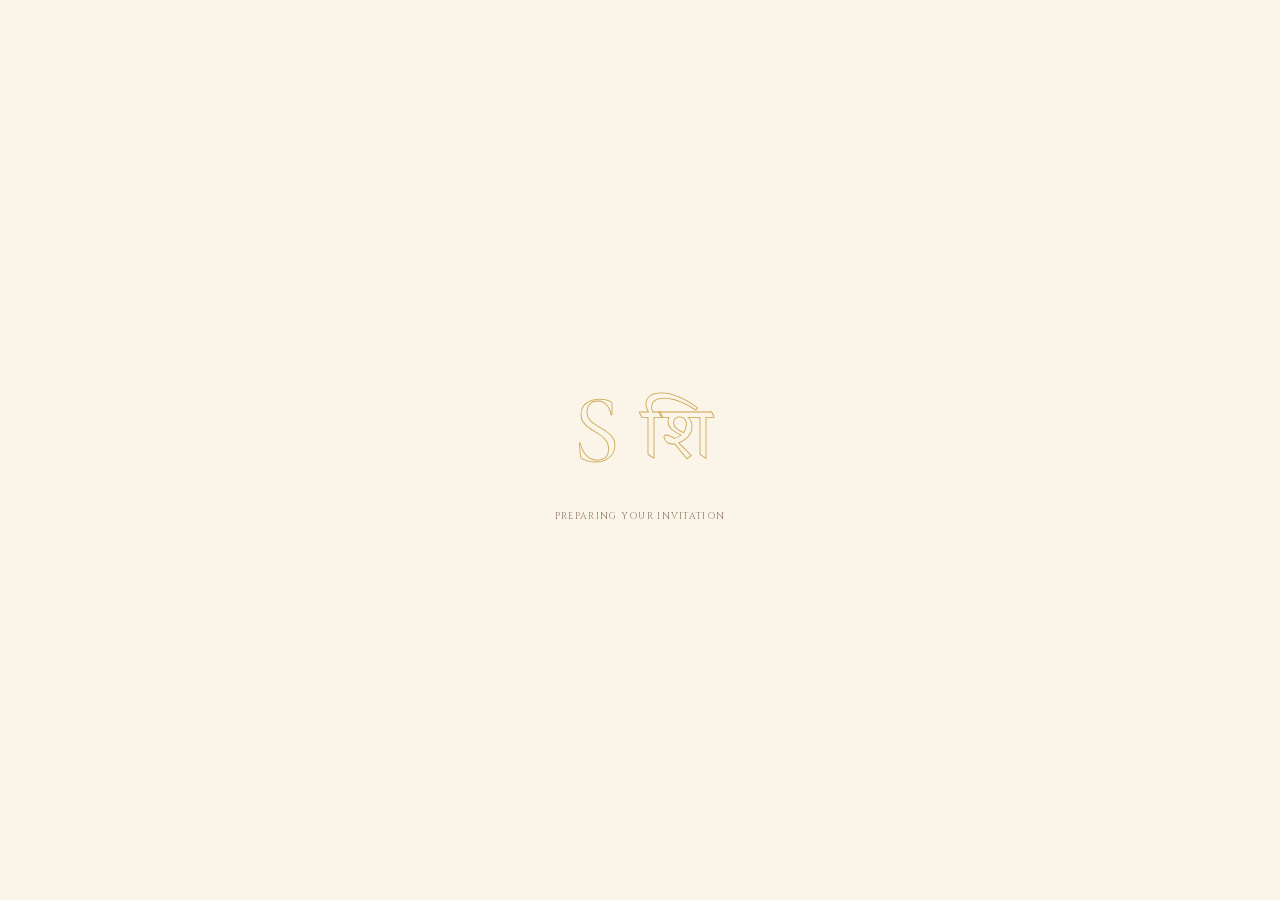
==== commit a73f7383: "Revert "Haldi moves to 12:30 PM" This reverts commit 40754410f28c50ececa68bc341133019cf9c70d6." ====
--- a/index.html
+++ b/index.html
@@ -48,7 +48,7 @@
 @keyframes pf-bob { from { transform: scaleY(1); } to { transform: scaleY(.9) translateY(4%); } }
 .parrot .pw { transform-box: fill-box; transform-origin: 30% 100%; animation: pw var(--flap, .4s) ease-in-out infinite alternate; }
 @keyframes pw { from { transform: scaleY(1); } to { transform: scaleY(-.75); } }
-</style><link rel="preload" as="script" fetchPriority="low" href="/_next/static/chunks/3o_26gh678duo.js"/><script src="/_next/static/chunks/2kqrbujyxigm8.js" async=""></script><script src="/_next/static/chunks/25o46h8mdjlrg.js" async=""></script><script src="/_next/static/chunks/0otu9u7n4x74_.js" async=""></script><script src="/_next/static/chunks/turbopack-02rgp74fk8klx.js" async=""></script><script src="/_next/static/chunks/05-c3ty_6dwfk.js" async=""></script><script src="/_next/static/chunks/14mrh2-p_w84d.js" async=""></script><script src="/_next/static/chunks/21pbrq2xb5t0y.js" async=""></script><script src="/_next/static/chunks/1dv77a4cwgrpc.js" async=""></script><script src="/_next/static/chunks/0d72e5b6n4x7t.js" async=""></script><meta name="next-size-adjust" content=""/><meta name="theme-color" content="#f3e8d2"/><title>Sonam &amp; Shivang · 2–4 December 2026</title><meta name="description" content="With great joy we invite you to celebrate the wedding of Sonam &amp; Shivang — Options Lawn, Jabalpur."/><meta property="og:title" content="Sonam &amp; Shivang · 2–4 December 2026"/><meta property="og:description" content="With great joy we invite you to celebrate the wedding of Sonam &amp; Shivang — Options Lawn, Jabalpur."/><meta property="og:image" content="https://shivang-sonam.github.io/og/cover.jpg"/><meta property="og:image:width" content="1200"/><meta property="og:image:height" content="630"/><meta property="og:type" content="website"/><meta name="twitter:card" content="summary_large_image"/><meta name="twitter:title" content="Sonam &amp; Shivang · 2–4 December 2026"/><meta name="twitter:description" content="With great joy we invite you to celebrate the wedding of Sonam &amp; Shivang — Options Lawn, Jabalpur."/><meta name="twitter:image" content="https://shivang-sonam.github.io/og/cover.jpg"/><link rel="icon" href="/brand/logo/monogram-192.png"/><script src="/_next/static/chunks/0cz1d0mv5g_q7.js" noModule=""></script></head><body><div hidden=""><!--$--><!--/$--></div><a href="#main" class="sr-only-focusable fixed left-3 top-3 z-[200] rounded bg-ivory px-4 py-2 text-ink">Skip to the invitation</a><span class="chrome-hair pointer-events-none fixed right-0 top-0 z-[89] h-dvh w-[2px] md:hidden" aria-hidden="true"><span class="block h-full w-full origin-top transition-transform duration-500" style="transform:scaleY(0)"></span></span><button type="button" aria-pressed="false" aria-label="Turn music on" title="Music off" class="chrome-lantern fixed z-[90] grid h-10 w-10 place-items-center rounded-full"><svg viewBox="0 0 40 56" class="h-7 w-5 overflow-visible" aria-hidden="true"><defs><linearGradient id="lantern-brass" x1="0" y1="0" x2="1" y2="1"><stop offset="0" stop-color="#f6e3a1"></stop><stop offset="0.45" stop-color="#c9a24a"></stop><stop offset="1" stop-color="#8a6420"></stop></linearGradient><radialGradient id="lantern-glow" cx="0.5" cy="0.6" r="0.5"><stop offset="0" stop-color="#fff3c4"></stop><stop offset="0.5" stop-color="#f6b73c"></stop><stop offset="1" stop-color="#f39c12" stop-opacity="0"></stop></radialGradient></defs><path d="M20 1 v5" stroke="url(#lantern-brass)" stroke-width="1.6" stroke-linecap="round"></path><circle cx="20" cy="1.6" r="1.6" fill="none" stroke="url(#lantern-brass)" stroke-width="1.2"></circle><path d="M11 13 Q20 3 29 13 Z" fill="url(#lantern-brass)"></path><rect x="9" y="13" width="22" height="3" rx="1" fill="url(#lantern-brass)"></rect><path class="lantern-glass" d="M11 16 h18 l-1.5 26 h-15 Z" fill="#3a2a1c" stroke="url(#lantern-brass)" stroke-width="1.4"></path><circle class="lantern-light" cx="20" cy="30" r="10" fill="url(#lantern-glow)"></circle><path class="lantern-flame" d="M20 24 C23 28 23 32 20 34 C17 32 17 28 20 24 Z" fill="#ffe08a"></path><path d="M20 16 v26 M14.5 16 l1 26 M25.5 16 l-1 26" stroke="url(#lantern-brass)" stroke-width="0.8" opacity="0.9"></path><rect x="11" y="42" width="18" height="3" rx="1" fill="url(#lantern-brass)"></rect><path d="M14 45 h12 l-3 5 h-6 Z" fill="url(#lantern-brass)"></path><path d="M20 50 v4" stroke="url(#lantern-brass)" stroke-width="1.4" stroke-linecap="round"></path><circle cx="20" cy="55" r="1.3" fill="#c2185b"></circle></svg></button><style>
+</style><link rel="preload" as="script" fetchPriority="low" href="/_next/static/chunks/3o_26gh678duo.js"/><script src="/_next/static/chunks/2kqrbujyxigm8.js" async=""></script><script src="/_next/static/chunks/25o46h8mdjlrg.js" async=""></script><script src="/_next/static/chunks/0otu9u7n4x74_.js" async=""></script><script src="/_next/static/chunks/turbopack-02rgp74fk8klx.js" async=""></script><script src="/_next/static/chunks/05-c3ty_6dwfk.js" async=""></script><script src="/_next/static/chunks/14mrh2-p_w84d.js" async=""></script><script src="/_next/static/chunks/21pbrq2xb5t0y.js" async=""></script><script src="/_next/static/chunks/2h-zzub7l4pom.js" async=""></script><script src="/_next/static/chunks/0d72e5b6n4x7t.js" async=""></script><meta name="next-size-adjust" content=""/><meta name="theme-color" content="#f3e8d2"/><title>Sonam &amp; Shivang · 2–4 December 2026</title><meta name="description" content="With great joy we invite you to celebrate the wedding of Sonam &amp; Shivang — Options Lawn, Jabalpur."/><meta property="og:title" content="Sonam &amp; Shivang · 2–4 December 2026"/><meta property="og:description" content="With great joy we invite you to celebrate the wedding of Sonam &amp; Shivang — Options Lawn, Jabalpur."/><meta property="og:image" content="https://shivang-sonam.github.io/og/cover.jpg"/><meta property="og:image:width" content="1200"/><meta property="og:image:height" content="630"/><meta property="og:type" content="website"/><meta name="twitter:card" content="summary_large_image"/><meta name="twitter:title" content="Sonam &amp; Shivang · 2–4 December 2026"/><meta name="twitter:description" content="With great joy we invite you to celebrate the wedding of Sonam &amp; Shivang — Options Lawn, Jabalpur."/><meta name="twitter:image" content="https://shivang-sonam.github.io/og/cover.jpg"/><link rel="icon" href="/brand/logo/monogram-192.png"/><script src="/_next/static/chunks/0cz1d0mv5g_q7.js" noModule=""></script></head><body><div hidden=""><!--$--><!--/$--></div><a href="#main" class="sr-only-focusable fixed left-3 top-3 z-[200] rounded bg-ivory px-4 py-2 text-ink">Skip to the invitation</a><span class="chrome-hair pointer-events-none fixed right-0 top-0 z-[89] h-dvh w-[2px] md:hidden" aria-hidden="true"><span class="block h-full w-full origin-top transition-transform duration-500" style="transform:scaleY(0)"></span></span><button type="button" aria-pressed="false" aria-label="Turn music on" title="Music off" class="chrome-lantern fixed z-[90] grid h-10 w-10 place-items-center rounded-full"><svg viewBox="0 0 40 56" class="h-7 w-5 overflow-visible" aria-hidden="true"><defs><linearGradient id="lantern-brass" x1="0" y1="0" x2="1" y2="1"><stop offset="0" stop-color="#f6e3a1"></stop><stop offset="0.45" stop-color="#c9a24a"></stop><stop offset="1" stop-color="#8a6420"></stop></linearGradient><radialGradient id="lantern-glow" cx="0.5" cy="0.6" r="0.5"><stop offset="0" stop-color="#fff3c4"></stop><stop offset="0.5" stop-color="#f6b73c"></stop><stop offset="1" stop-color="#f39c12" stop-opacity="0"></stop></radialGradient></defs><path d="M20 1 v5" stroke="url(#lantern-brass)" stroke-width="1.6" stroke-linecap="round"></path><circle cx="20" cy="1.6" r="1.6" fill="none" stroke="url(#lantern-brass)" stroke-width="1.2"></circle><path d="M11 13 Q20 3 29 13 Z" fill="url(#lantern-brass)"></path><rect x="9" y="13" width="22" height="3" rx="1" fill="url(#lantern-brass)"></rect><path class="lantern-glass" d="M11 16 h18 l-1.5 26 h-15 Z" fill="#3a2a1c" stroke="url(#lantern-brass)" stroke-width="1.4"></path><circle class="lantern-light" cx="20" cy="30" r="10" fill="url(#lantern-glow)"></circle><path class="lantern-flame" d="M20 24 C23 28 23 32 20 34 C17 32 17 28 20 24 Z" fill="#ffe08a"></path><path d="M20 16 v26 M14.5 16 l1 26 M25.5 16 l-1 26" stroke="url(#lantern-brass)" stroke-width="0.8" opacity="0.9"></path><rect x="11" y="42" width="18" height="3" rx="1" fill="url(#lantern-brass)"></rect><path d="M14 45 h12 l-3 5 h-6 Z" fill="url(#lantern-brass)"></path><path d="M20 50 v4" stroke="url(#lantern-brass)" stroke-width="1.4" stroke-linecap="round"></path><circle cx="20" cy="55" r="1.3" fill="#c2185b"></circle></svg></button><style>
 .chrome-lantern {
   right: max(0.6rem, env(safe-area-inset-right));
   top: max(0.6rem, env(safe-area-inset-top));
@@ -91,4 +91,4 @@
         .cd-roll { animation: cd-roll .6s cubic-bezier(.22,1,.36,1); }
         @keyframes cd-roll { from { transform: translateY(40%); opacity: 0; } to { transform: none; opacity: 1; } }
         [data-tier="still"] .cd-roll { animation: none; }
-      </style></div></div></div></section><section id="gallery" data-card="true" data-mood="story" aria-label="Our photographs" class="card " style="background-color:#f3e8d2;background-image:radial-gradient(ellipse at 50% 0%, rgba(251,245,233,.95), transparent 60%), url(&quot;data:image/svg+xml,%3Csvg%20xmlns%3D&#x27;http%3A%2F%2Fwww.w3.org%2F2000%2Fsvg&#x27;%20width%3D&#x27;180&#x27;%20height%3D&#x27;180&#x27;%20viewBox%3D&#x27;0%200%20180%20180&#x27;%3E%3Cg%20fill%3D&#x27;%23e8a3b8&#x27;%20opacity%3D&#x27;.35&#x27;%3E%3Cg%20transform%3D&#x27;translate(30%2034)&#x27;%3E%3Cellipse%20cx%3D&#x27;0&#x27;%20cy%3D&#x27;-3.3&#x27;%20rx%3D&#x27;2.5&#x27;%20ry%3D&#x27;3.6&#x27;%20transform%3D&#x27;rotate(0)&#x27;%2F%3E%3Cellipse%20cx%3D&#x27;0&#x27;%20cy%3D&#x27;-3.3&#x27;%20rx%3D&#x27;2.5&#x27;%20ry%3D&#x27;3.6&#x27;%20transform%3D&#x27;rotate(72)&#x27;%2F%3E%3Cellipse%20cx%3D&#x27;0&#x27;%20cy%3D&#x27;-3.3&#x27;%20rx%3D&#x27;2.5&#x27;%20ry%3D&#x27;3.6&#x27;%20transform%3D&#x27;rotate(144)&#x27;%2F%3E%3Cellipse%20cx%3D&#x27;0&#x27;%20cy%3D&#x27;-3.3&#x27;%20rx%3D&#x27;2.5&#x27;%20ry%3D&#x27;3.6&#x27;%20transform%3D&#x27;rotate(216)&#x27;%2F%3E%3Cellipse%20cx%3D&#x27;0&#x27;%20cy%3D&#x27;-3.3&#x27;%20rx%3D&#x27;2.5&#x27;%20ry%3D&#x27;3.6&#x27;%20transform%3D&#x27;rotate(288)&#x27;%2F%3E%3C%2Fg%3E%3Cg%20transform%3D&#x27;translate(120%2070)&#x27;%3E%3Cellipse%20cx%3D&#x27;0&#x27;%20cy%3D&#x27;-3.3&#x27;%20rx%3D&#x27;2.5&#x27;%20ry%3D&#x27;3.6&#x27;%20transform%3D&#x27;rotate(0)&#x27;%2F%3E%3Cellipse%20cx%3D&#x27;0&#x27;%20cy%3D&#x27;-3.3&#x27;%20rx%3D&#x27;2.5&#x27;%20ry%3D&#x27;3.6&#x27;%20transform%3D&#x27;rotate(72)&#x27;%2F%3E%3Cellipse%20cx%3D&#x27;0&#x27;%20cy%3D&#x27;-3.3&#x27;%20rx%3D&#x27;2.5&#x27;%20ry%3D&#x27;3.6&#x27;%20transform%3D&#x27;rotate(144)&#x27;%2F%3E%3Cellipse%20cx%3D&#x27;0&#x27;%20cy%3D&#x27;-3.3&#x27;%20rx%3D&#x27;2.5&#x27;%20ry%3D&#x27;3.6&#x27;%20transform%3D&#x27;rotate(216)&#x27;%2F%3E%3Cellipse%20cx%3D&#x27;0&#x27;%20cy%3D&#x27;-3.3&#x27;%20rx%3D&#x27;2.5&#x27;%20ry%3D&#x27;3.6&#x27;%20transform%3D&#x27;rotate(288)&#x27;%2F%3E%3C%2Fg%3E%3Cg%20transform%3D&#x27;translate(64%20140)&#x27;%3E%3Cellipse%20cx%3D&#x27;0&#x27;%20cy%3D&#x27;-3.3&#x27;%20rx%3D&#x27;2.5&#x27;%20ry%3D&#x27;3.6&#x27;%20transform%3D&#x27;rotate(0)&#x27;%2F%3E%3Cellipse%20cx%3D&#x27;0&#x27;%20cy%3D&#x27;-3.3&#x27;%20rx%3D&#x27;2.5&#x27;%20ry%3D&#x27;3.6&#x27;%20transform%3D&#x27;rotate(72)&#x27;%2F%3E%3Cellipse%20cx%3D&#x27;0&#x27;%20cy%3D&#x27;-3.3&#x27;%20rx%3D&#x27;2.5&#x27;%20ry%3D&#x27;3.6&#x27;%20transform%3D&#x27;rotate(144)&#x27;%2F%3E%3Cellipse%20cx%3D&#x27;0&#x27;%20cy%3D&#x27;-3.3&#x27;%20rx%3D&#x27;2.5&#x27;%20ry%3D&#x27;3.6&#x27;%20transform%3D&#x27;rotate(216)&#x27;%2F%3E%3Cellipse%20cx%3D&#x27;0&#x27;%20cy%3D&#x27;-3.3&#x27;%20rx%3D&#x27;2.5&#x27;%20ry%3D&#x27;3.6&#x27;%20transform%3D&#x27;rotate(288)&#x27;%2F%3E%3C%2Fg%3E%3Cg%20transform%3D&#x27;translate(160%20160)&#x27;%3E%3Cellipse%20cx%3D&#x27;0&#x27;%20cy%3D&#x27;-3.3&#x27;%20rx%3D&#x27;2.5&#x27;%20ry%3D&#x27;3.6&#x27;%20transform%3D&#x27;rotate(0)&#x27;%2F%3E%3Cellipse%20cx%3D&#x27;0&#x27;%20cy%3D&#x27;-3.3&#x27;%20rx%3D&#x27;2.5&#x27;%20ry%3D&#x27;3.6&#x27;%20transform%3D&#x27;rotate(72)&#x27;%2F%3E%3Cellipse%20cx%3D&#x27;0&#x27;%20cy%3D&#x27;-3.3&#x27;%20rx%3D&#x27;2.5&#x27;%20ry%3D&#x27;3.6&#x27;%20transform%3D&#x27;rotate(144)&#x27;%2F%3E%3Cellipse%20cx%3D&#x27;0&#x27;%20cy%3D&#x27;-3.3&#x27;%20rx%3D&#x27;2.5&#x27;%20ry%3D&#x27;3.6&#x27;%20transform%3D&#x27;rotate(216)&#x27;%2F%3E%3Cellipse%20cx%3D&#x27;0&#x27;%20cy%3D&#x27;-3.3&#x27;%20rx%3D&#x27;2.5&#x27;%20ry%3D&#x27;3.6&#x27;%20transform%3D&#x27;rotate(288)&#x27;%2F%3E%3C%2Fg%3E%3C%2Fg%3E%3Cg%20fill%3D&#x27;none&#x27;%20stroke%3D&#x27;%239bab84&#x27;%20stroke-width%3D&#x27;.8&#x27;%20opacity%3D&#x27;.35&#x27;%3E%3Cpath%20d%3D&#x27;M36%2040%20q14%2010%2026%204&#x27;%2F%3E%3Cpath%20d%3D&#x27;M126%2076%20q-6%2014%204%2024&#x27;%2F%3E%3Cpath%20d%3D&#x27;M70%20146%20q16%202%2022%20-10&#x27;%2F%3E%3C%2Fg%3E%3C%2Fsvg%3E&quot;)"><svg viewBox="0 0 120 120" class="pointer-events-none absolute -left-2 -top-2 w-[min(26cqw,9rem)] opacity-70" aria-hidden="true"><path d="M2 8 C30 10 44 22 52 44 C58 62 74 72 98 74" fill="none" stroke="#6f8460" stroke-width="1"></path><path d="M8 2 C12 30 22 46 42 54" fill="none" stroke="#6f8460" stroke-width="0.8"></path><path d="M0 0 C3 -4 9 -4 12 0 C9 4 3 4 0 0 Z" transform="translate(20 11) rotate(10) scale(1)" fill="#9bab84" stroke="#6f8460" stroke-width="0.4"></path><path d="M0 0 C3 -4 9 -4 12 0 C9 4 3 4 0 0 Z" transform="translate(36 22) rotate(-30) scale(0.9)" fill="#9bab84" stroke="#6f8460" stroke-width="0.4"></path><path d="M0 0 C3 -4 9 -4 12 0 C9 4 3 4 0 0 Z" transform="translate(50 40) rotate(70) scale(1)" fill="#9bab84" stroke="#6f8460" stroke-width="0.4"></path><path d="M0 0 C3 -4 9 -4 12 0 C9 4 3 4 0 0 Z" transform="translate(64 64) rotate(-10) scale(0.9)" fill="#9bab84" stroke="#6f8460" stroke-width="0.4"></path><path d="M0 0 C3 -4 9 -4 12 0 C9 4 3 4 0 0 Z" transform="translate(80 72) rotate(40) scale(0.8)" fill="#9bab84" stroke="#6f8460" stroke-width="0.4"></path><path d="M0 0 C3 -4 9 -4 12 0 C9 4 3 4 0 0 Z" transform="translate(12 24) rotate(100) scale(0.8)" fill="#9bab84" stroke="#6f8460" stroke-width="0.4"></path><path d="M0 0 C3 -4 9 -4 12 0 C9 4 3 4 0 0 Z" transform="translate(22 42) rotate(40) scale(0.8)" fill="#9bab84" stroke="#6f8460" stroke-width="0.4"></path><g transform="translate(10 10) rotate(0)"><ellipse cx="0" cy="-4.95" rx="3.78" ry="5.3999999999999995" transform="rotate(0)" fill="#e8a3b8" stroke="#c76b8a" stroke-width="0.54"></ellipse><ellipse cx="0" cy="-4.95" rx="3.78" ry="5.3999999999999995" transform="rotate(72)" fill="#e8a3b8" stroke="#c76b8a" stroke-width="0.54"></ellipse><ellipse cx="0" cy="-4.95" rx="3.78" ry="5.3999999999999995" transform="rotate(144)" fill="#e8a3b8" stroke="#c76b8a" stroke-width="0.54"></ellipse><ellipse cx="0" cy="-4.95" rx="3.78" ry="5.3999999999999995" transform="rotate(216)" fill="#e8a3b8" stroke="#c76b8a" stroke-width="0.54"></ellipse><ellipse cx="0" cy="-4.95" rx="3.78" ry="5.3999999999999995" transform="rotate(288)" fill="#e8a3b8" stroke="#c76b8a" stroke-width="0.54"></ellipse><circle r="2.16" fill="#d9a64a"></circle></g><g transform="translate(47 30) rotate(20)"><ellipse cx="0" cy="-3.3000000000000003" rx="2.52" ry="3.5999999999999996" transform="rotate(0)" fill="#e8a3b8" stroke="#c76b8a" stroke-width="0.36"></ellipse><ellipse cx="0" cy="-3.3000000000000003" rx="2.52" ry="3.5999999999999996" transform="rotate(72)" fill="#e8a3b8" stroke="#c76b8a" stroke-width="0.36"></ellipse><ellipse cx="0" cy="-3.3000000000000003" rx="2.52" ry="3.5999999999999996" transform="rotate(144)" fill="#e8a3b8" stroke="#c76b8a" stroke-width="0.36"></ellipse><ellipse cx="0" cy="-3.3000000000000003" rx="2.52" ry="3.5999999999999996" transform="rotate(216)" fill="#e8a3b8" stroke="#c76b8a" stroke-width="0.36"></ellipse><ellipse cx="0" cy="-3.3000000000000003" rx="2.52" ry="3.5999999999999996" transform="rotate(288)" fill="#e8a3b8" stroke="#c76b8a" stroke-width="0.36"></ellipse><circle r="1.44" fill="#d9a64a"></circle></g><g transform="translate(100 74) rotate(10)"><ellipse cx="0" cy="-3.8500000000000005" rx="2.94" ry="4.2" transform="rotate(0)" fill="#e8a3b8" stroke="#c76b8a" stroke-width="0.42"></ellipse><ellipse cx="0" cy="-3.8500000000000005" rx="2.94" ry="4.2" transform="rotate(72)" fill="#e8a3b8" stroke="#c76b8a" stroke-width="0.42"></ellipse><ellipse cx="0" cy="-3.8500000000000005" rx="2.94" ry="4.2" transform="rotate(144)" fill="#e8a3b8" stroke="#c76b8a" stroke-width="0.42"></ellipse><ellipse cx="0" cy="-3.8500000000000005" rx="2.94" ry="4.2" transform="rotate(216)" fill="#e8a3b8" stroke="#c76b8a" stroke-width="0.42"></ellipse><ellipse cx="0" cy="-3.8500000000000005" rx="2.94" ry="4.2" transform="rotate(288)" fill="#e8a3b8" stroke="#c76b8a" stroke-width="0.42"></ellipse><circle r="1.68" fill="#d9a64a"></circle></g><g transform="translate(44 55) rotate(-15)"><ellipse cx="0" cy="-2.75" rx="2.1" ry="3" transform="rotate(0)" fill="#e8a3b8" stroke="#c76b8a" stroke-width="0.3"></ellipse><ellipse cx="0" cy="-2.75" rx="2.1" ry="3" transform="rotate(72)" fill="#e8a3b8" stroke="#c76b8a" stroke-width="0.3"></ellipse><ellipse cx="0" cy="-2.75" rx="2.1" ry="3" transform="rotate(144)" fill="#e8a3b8" stroke="#c76b8a" stroke-width="0.3"></ellipse><ellipse cx="0" cy="-2.75" rx="2.1" ry="3" transform="rotate(216)" fill="#e8a3b8" stroke="#c76b8a" stroke-width="0.3"></ellipse><ellipse cx="0" cy="-2.75" rx="2.1" ry="3" transform="rotate(288)" fill="#e8a3b8" stroke="#c76b8a" stroke-width="0.3"></ellipse><circle r="1.2" fill="#d9a64a"></circle></g></svg><svg viewBox="0 0 120 120" class="pointer-events-none absolute -right-2 -top-2 w-[min(26cqw,9rem)] opacity-70" aria-hidden="true" style="transform:scaleX(-1)"><path d="M2 8 C30 10 44 22 52 44 C58 62 74 72 98 74" fill="none" stroke="#6f8460" stroke-width="1"></path><path d="M8 2 C12 30 22 46 42 54" fill="none" stroke="#6f8460" stroke-width="0.8"></path><path d="M0 0 C3 -4 9 -4 12 0 C9 4 3 4 0 0 Z" transform="translate(20 11) rotate(10) scale(1)" fill="#9bab84" stroke="#6f8460" stroke-width="0.4"></path><path d="M0 0 C3 -4 9 -4 12 0 C9 4 3 4 0 0 Z" transform="translate(36 22) rotate(-30) scale(0.9)" fill="#9bab84" stroke="#6f8460" stroke-width="0.4"></path><path d="M0 0 C3 -4 9 -4 12 0 C9 4 3 4 0 0 Z" transform="translate(50 40) rotate(70) scale(1)" fill="#9bab84" stroke="#6f8460" stroke-width="0.4"></path><path d="M0 0 C3 -4 9 -4 12 0 C9 4 3 4 0 0 Z" transform="translate(64 64) rotate(-10) scale(0.9)" fill="#9bab84" stroke="#6f8460" stroke-width="0.4"></path><path d="M0 0 C3 -4 9 -4 12 0 C9 4 3 4 0 0 Z" transform="translate(80 72) rotate(40) scale(0.8)" fill="#9bab84" stroke="#6f8460" stroke-width="0.4"></path><path d="M0 0 C3 -4 9 -4 12 0 C9 4 3 4 0 0 Z" transform="translate(12 24) rotate(100) scale(0.8)" fill="#9bab84" stroke="#6f8460" stroke-width="0.4"></path><path d="M0 0 C3 -4 9 -4 12 0 C9 4 3 4 0 0 Z" transform="translate(22 42) rotate(40) scale(0.8)" fill="#9bab84" stroke="#6f8460" stroke-width="0.4"></path><g transform="translate(10 10) rotate(0)"><ellipse cx="0" cy="-4.95" rx="3.78" ry="5.3999999999999995" transform="rotate(0)" fill="#e8a3b8" stroke="#c76b8a" stroke-width="0.54"></ellipse><ellipse cx="0" cy="-4.95" rx="3.78" ry="5.3999999999999995" transform="rotate(72)" fill="#e8a3b8" stroke="#c76b8a" stroke-width="0.54"></ellipse><ellipse cx="0" cy="-4.95" rx="3.78" ry="5.3999999999999995" transform="rotate(144)" fill="#e8a3b8" stroke="#c76b8a" stroke-width="0.54"></ellipse><ellipse cx="0" cy="-4.95" rx="3.78" ry="5.3999999999999995" transform="rotate(216)" fill="#e8a3b8" stroke="#c76b8a" stroke-width="0.54"></ellipse><ellipse cx="0" cy="-4.95" rx="3.78" ry="5.3999999999999995" transform="rotate(288)" fill="#e8a3b8" stroke="#c76b8a" stroke-width="0.54"></ellipse><circle r="2.16" fill="#d9a64a"></circle></g><g transform="translate(47 30) rotate(20)"><ellipse cx="0" cy="-3.3000000000000003" rx="2.52" ry="3.5999999999999996" transform="rotate(0)" fill="#e8a3b8" stroke="#c76b8a" stroke-width="0.36"></ellipse><ellipse cx="0" cy="-3.3000000000000003" rx="2.52" ry="3.5999999999999996" transform="rotate(72)" fill="#e8a3b8" stroke="#c76b8a" stroke-width="0.36"></ellipse><ellipse cx="0" cy="-3.3000000000000003" rx="2.52" ry="3.5999999999999996" transform="rotate(144)" fill="#e8a3b8" stroke="#c76b8a" stroke-width="0.36"></ellipse><ellipse cx="0" cy="-3.3000000000000003" rx="2.52" ry="3.5999999999999996" transform="rotate(216)" fill="#e8a3b8" stroke="#c76b8a" stroke-width="0.36"></ellipse><ellipse cx="0" cy="-3.3000000000000003" rx="2.52" ry="3.5999999999999996" transform="rotate(288)" fill="#e8a3b8" stroke="#c76b8a" stroke-width="0.36"></ellipse><circle r="1.44" fill="#d9a64a"></circle></g><g transform="translate(100 74) rotate(10)"><ellipse cx="0" cy="-3.8500000000000005" rx="2.94" ry="4.2" transform="rotate(0)" fill="#e8a3b8" stroke="#c76b8a" stroke-width="0.42"></ellipse><ellipse cx="0" cy="-3.8500000000000005" rx="2.94" ry="4.2" transform="rotate(72)" fill="#e8a3b8" stroke="#c76b8a" stroke-width="0.42"></ellipse><ellipse cx="0" cy="-3.8500000000000005" rx="2.94" ry="4.2" transform="rotate(144)" fill="#e8a3b8" stroke="#c76b8a" stroke-width="0.42"></ellipse><ellipse cx="0" cy="-3.8500000000000005" rx="2.94" ry="4.2" transform="rotate(216)" fill="#e8a3b8" stroke="#c76b8a" stroke-width="0.42"></ellipse><ellipse cx="0" cy="-3.8500000000000005" rx="2.94" ry="4.2" transform="rotate(288)" fill="#e8a3b8" stroke="#c76b8a" stroke-width="0.42"></ellipse><circle r="1.68" fill="#d9a64a"></circle></g><g transform="translate(44 55) rotate(-15)"><ellipse cx="0" cy="-2.75" rx="2.1" ry="3" transform="rotate(0)" fill="#e8a3b8" stroke="#c76b8a" stroke-width="0.3"></ellipse><ellipse cx="0" cy="-2.75" rx="2.1" ry="3" transform="rotate(72)" fill="#e8a3b8" stroke="#c76b8a" stroke-width="0.3"></ellipse><ellipse cx="0" cy="-2.75" rx="2.1" ry="3" transform="rotate(144)" fill="#e8a3b8" stroke="#c76b8a" stroke-width="0.3"></ellipse><ellipse cx="0" cy="-2.75" rx="2.1" ry="3" transform="rotate(216)" fill="#e8a3b8" stroke="#c76b8a" stroke-width="0.3"></ellipse><ellipse cx="0" cy="-2.75" rx="2.1" ry="3" transform="rotate(288)" fill="#e8a3b8" stroke="#c76b8a" stroke-width="0.3"></ellipse><circle r="1.2" fill="#d9a64a"></circle></g></svg><div class="relative mx-auto flex h-full w-full flex-col items-center justify-center gap-[2cqh] pb-[3cqh] pt-[7cqh] text-center"><header class="flex flex-col items-center px-[6cqw]"><p class="caps text-[min(3cqw,1.7cqh)] text-gold-deep" data-intro="true">A few of our moments</p><h2 class="font-script text-[min(13cqw,7.5cqh)] leading-[1.3]" data-intro="true"><span class="text-foil">Together</span></h2><div data-intro="true"><svg viewBox="0 0 240 20" class="w-[min(30cqw,10rem)]" aria-hidden="true"><defs><linearGradient id="flourish-gold" x1="0" x2="1"><stop offset="0" stop-color="#c9a24a" stop-opacity="0"></stop><stop offset="0.3" stop-color="#c9a24a"></stop><stop offset="0.7" stop-color="#c9a24a"></stop><stop offset="1" stop-color="#c9a24a" stop-opacity="0"></stop></linearGradient></defs><path d="M0 10 H96 M144 10 H240" stroke="url(#flourish-gold)" stroke-width="1"></path><path d="M96 10 C104 4 110 4 114 10 C110 16 104 16 96 10 Z M144 10 C136 4 130 4 126 10 C130 16 136 16 144 10 Z" fill="none" stroke="#c9a24a" stroke-width="0.9"></path><path d="M120 2 C125 7 125 13 120 18 C115 13 115 7 120 2 Z" fill="#c9a24a"></path><circle cx="110" cy="10" r="1.2" fill="#c2185b"></circle><circle cx="130" cy="10" r="1.2" fill="#c2185b"></circle></svg></div></header><div class="w-full" data-strip="true"><div class="flex flex-col items-center gap-[1.6cqh]"><div class="relative h-[min(54cqh,100cqw)] w-full cursor-grab touch-pan-y select-none overflow-hidden active:cursor-grabbing" style="-webkit-mask-image:linear-gradient(90deg, transparent, #000 7%, #000 93%, transparent);mask-image:linear-gradient(90deg, transparent, #000 7%, #000 93%, transparent)" role="group" aria-roledescription="carousel" aria-label="Photographs of Sonam and Shivang"><div class="flex h-full w-max items-center will-change-transform" style="gap:18px"><button type="button" class="block w-[var(--card-w,16rem)] shrink-0 origin-bottom rounded-t-full transition-[filter] focus-visible:outline-2 focus-visible:outline-offset-4 focus-visible:outline-rani" aria-label="Shivang and Sonam seated beneath an arch of roses and carnations. Photograph 1 of 7 — open full screen"><figure class="relative aspect-[3/4] w-full "><div class="absolute inset-0 bg-ivory" style="-webkit-mask-image:url(&quot;data:image/svg+xml,%3Csvg%20xmlns%3D&#x27;http%3A%2F%2Fwww.w3.org%2F2000%2Fsvg&#x27;%20viewBox%3D&#x27;0%200%20300%20400&#x27;%20preserveAspectRatio%3D&#x27;none&#x27;%3E%3Cpath%20d%3D&#x27;M0%20400%20L0%20128%20C0%2053.76%2072%2022%20150%200%20C228%2022%20300%2053.76%20300%20128%20L300%20400%20Z&#x27;%2F%3E%3C%2Fsvg%3E&quot;);mask-image:url(&quot;data:image/svg+xml,%3Csvg%20xmlns%3D&#x27;http%3A%2F%2Fwww.w3.org%2F2000%2Fsvg&#x27;%20viewBox%3D&#x27;0%200%20300%20400&#x27;%20preserveAspectRatio%3D&#x27;none&#x27;%3E%3Cpath%20d%3D&#x27;M0%20400%20L0%20128%20C0%2053.76%2072%2022%20150%200%20C228%2022%20300%2053.76%20300%20128%20L300%20400%20Z&#x27;%2F%3E%3C%2Fsvg%3E&quot;);-webkit-mask-size:100% 100%;mask-size:100% 100%;-webkit-mask-repeat:no-repeat;mask-repeat:no-repeat"></div><div class="absolute overflow-hidden bg-parchment" style="left:5.333333333333334%;top:4.5%;width:89.33333333333333%;height:95.5%;-webkit-mask-image:url(&quot;data:image/svg+xml,%3Csvg%20xmlns%3D&#x27;http%3A%2F%2Fwww.w3.org%2F2000%2Fsvg&#x27;%20viewBox%3D&#x27;0%200%20268%20382&#x27;%20preserveAspectRatio%3D&#x27;none&#x27;%3E%3Cpath%20d%3D&#x27;M0%20382%20L0%20122.24%20A28.43%2028.43%200%200%201%2011.14%2076.18%20A26.997%2026.997%200%200%201%2040.87%2042.41%20A29.563%2029.563%200%200%201%2083.67%2017.99%20A32.072%2032.072%200%200%201%20134%200%20A32.072%2032.072%200%200%201%20184.33%2017.99%20A29.563%2029.563%200%200%201%20227.13%2042.41%20A26.997%2026.997%200%200%201%20256.86%2076.18%20A28.43%2028.43%200%200%201%20268%20122.24%20L268%20382%20Z&#x27;%2F%3E%3C%2Fsvg%3E&quot;);mask-image:url(&quot;data:image/svg+xml,%3Csvg%20xmlns%3D&#x27;http%3A%2F%2Fwww.w3.org%2F2000%2Fsvg&#x27;%20viewBox%3D&#x27;0%200%20268%20382&#x27;%20preserveAspectRatio%3D&#x27;none&#x27;%3E%3Cpath%20d%3D&#x27;M0%20382%20L0%20122.24%20A28.43%2028.43%200%200%201%2011.14%2076.18%20A26.997%2026.997%200%200%201%2040.87%2042.41%20A29.563%2029.563%200%200%201%2083.67%2017.99%20A32.072%2032.072%200%200%201%20134%200%20A32.072%2032.072%200%200%201%20184.33%2017.99%20A29.563%2029.563%200%200%201%20227.13%2042.41%20A26.997%2026.997%200%200%201%20256.86%2076.18%20A28.43%2028.43%200%200%201%20268%20122.24%20L268%20382%20Z&#x27;%2F%3E%3C%2Fsvg%3E&quot;);-webkit-mask-size:100% 100%;mask-size:100% 100%;-webkit-mask-repeat:no-repeat;mask-repeat:no-repeat"><img src="/photos/gallery-01.webp" alt="" width="1050" height="1400" loading="eager" decoding="async" draggable="false" class="h-full w-full select-none object-cover" style="object-position:50% 55%"/></div><svg viewBox="0 0 300 400" class="pointer-events-none absolute inset-0 h-full w-full" aria-hidden="true"><path d="M16 400 L16 140.24 A28.43 28.43 0 0 1 27.14 94.18 A26.997 26.997 0 0 1 56.87 60.41 A29.563 29.563 0 0 1 99.67 35.99 A32.072 32.072 0 0 1 150 18 A32.072 32.072 0 0 1 200.33 35.99 A29.563 29.563 0 0 1 243.13 60.41 A26.997 26.997 0 0 1 272.86 94.18 A28.43 28.43 0 0 1 284 140.24 L284 400" fill="none" stroke="#c9a24a" stroke-width="1.5"></path><path d="M2 400 L2 129.36 C2 55.49 73.04 23.89 150 2 C226.96 23.89 298 55.49 298 129.36 L298 400" fill="none" stroke="#c9a24a" stroke-width="0.8" opacity="0.55"></path></svg></figure></button><button type="button" class="block w-[var(--card-w,16rem)] shrink-0 origin-bottom rounded-t-full transition-[filter] focus-visible:outline-2 focus-visible:outline-offset-4 focus-visible:outline-rani" aria-label="Shivang and Sonam in front of a bright abstract painting. Photograph 2 of 7"><figure class="relative aspect-[3/4] w-full "><div class="absolute inset-0 bg-ivory" style="-webkit-mask-image:url(&quot;data:image/svg+xml,%3Csvg%20xmlns%3D&#x27;http%3A%2F%2Fwww.w3.org%2F2000%2Fsvg&#x27;%20viewBox%3D&#x27;0%200%20300%20400&#x27;%20preserveAspectRatio%3D&#x27;none&#x27;%3E%3Cpath%20d%3D&#x27;M0%20400%20L0%20128%20C0%2053.76%2072%2022%20150%200%20C228%2022%20300%2053.76%20300%20128%20L300%20400%20Z&#x27;%2F%3E%3C%2Fsvg%3E&quot;);mask-image:url(&quot;data:image/svg+xml,%3Csvg%20xmlns%3D&#x27;http%3A%2F%2Fwww.w3.org%2F2000%2Fsvg&#x27;%20viewBox%3D&#x27;0%200%20300%20400&#x27;%20preserveAspectRatio%3D&#x27;none&#x27;%3E%3Cpath%20d%3D&#x27;M0%20400%20L0%20128%20C0%2053.76%2072%2022%20150%200%20C228%2022%20300%2053.76%20300%20128%20L300%20400%20Z&#x27;%2F%3E%3C%2Fsvg%3E&quot;);-webkit-mask-size:100% 100%;mask-size:100% 100%;-webkit-mask-repeat:no-repeat;mask-repeat:no-repeat"></div><div class="absolute overflow-hidden bg-parchment" style="left:5.333333333333334%;top:4.5%;width:89.33333333333333%;height:95.5%;-webkit-mask-image:url(&quot;data:image/svg+xml,%3Csvg%20xmlns%3D&#x27;http%3A%2F%2Fwww.w3.org%2F2000%2Fsvg&#x27;%20viewBox%3D&#x27;0%200%20268%20382&#x27;%20preserveAspectRatio%3D&#x27;none&#x27;%3E%3Cpath%20d%3D&#x27;M0%20382%20L0%20122.24%20A28.43%2028.43%200%200%201%2011.14%2076.18%20A26.997%2026.997%200%200%201%2040.87%2042.41%20A29.563%2029.563%200%200%201%2083.67%2017.99%20A32.072%2032.072%200%200%201%20134%200%20A32.072%2032.072%200%200%201%20184.33%2017.99%20A29.563%2029.563%200%200%201%20227.13%2042.41%20A26.997%2026.997%200%200%201%20256.86%2076.18%20A28.43%2028.43%200%200%201%20268%20122.24%20L268%20382%20Z&#x27;%2F%3E%3C%2Fsvg%3E&quot;);mask-image:url(&quot;data:image/svg+xml,%3Csvg%20xmlns%3D&#x27;http%3A%2F%2Fwww.w3.org%2F2000%2Fsvg&#x27;%20viewBox%3D&#x27;0%200%20268%20382&#x27;%20preserveAspectRatio%3D&#x27;none&#x27;%3E%3Cpath%20d%3D&#x27;M0%20382%20L0%20122.24%20A28.43%2028.43%200%200%201%2011.14%2076.18%20A26.997%2026.997%200%200%201%2040.87%2042.41%20A29.563%2029.563%200%200%201%2083.67%2017.99%20A32.072%2032.072%200%200%201%20134%200%20A32.072%2032.072%200%200%201%20184.33%2017.99%20A29.563%2029.563%200%200%201%20227.13%2042.41%20A26.997%2026.997%200%200%201%20256.86%2076.18%20A28.43%2028.43%200%200%201%20268%20122.24%20L268%20382%20Z&#x27;%2F%3E%3C%2Fsvg%3E&quot;);-webkit-mask-size:100% 100%;mask-size:100% 100%;-webkit-mask-repeat:no-repeat;mask-repeat:no-repeat"><img src="/photos/gallery-02.webp" alt="" width="1050" height="1400" loading="eager" decoding="async" draggable="false" class="h-full w-full select-none object-cover" style="object-position:50% 40%"/></div><svg viewBox="0 0 300 400" class="pointer-events-none absolute inset-0 h-full w-full" aria-hidden="true"><path d="M16 400 L16 140.24 A28.43 28.43 0 0 1 27.14 94.18 A26.997 26.997 0 0 1 56.87 60.41 A29.563 29.563 0 0 1 99.67 35.99 A32.072 32.072 0 0 1 150 18 A32.072 32.072 0 0 1 200.33 35.99 A29.563 29.563 0 0 1 243.13 60.41 A26.997 26.997 0 0 1 272.86 94.18 A28.43 28.43 0 0 1 284 140.24 L284 400" fill="none" stroke="#c9a24a" stroke-width="1.5"></path><path d="M2 400 L2 129.36 C2 55.49 73.04 23.89 150 2 C226.96 23.89 298 55.49 298 129.36 L298 400" fill="none" stroke="#c9a24a" stroke-width="0.8" opacity="0.55"></path></svg></figure></button><button type="button" class="block w-[var(--card-w,16rem)] shrink-0 origin-bottom rounded-t-full transition-[filter] focus-visible:outline-2 focus-visible:outline-offset-4 focus-visible:outline-rani" aria-label="Shivang and Sonam at a rooftop bar in the evening. Photograph 3 of 7"><figure class="relative aspect-[3/4] w-full "><div class="absolute inset-0 bg-ivory" style="-webkit-mask-image:url(&quot;data:image/svg+xml,%3Csvg%20xmlns%3D&#x27;http%3A%2F%2Fwww.w3.org%2F2000%2Fsvg&#x27;%20viewBox%3D&#x27;0%200%20300%20400&#x27;%20preserveAspectRatio%3D&#x27;none&#x27;%3E%3Cpath%20d%3D&#x27;M0%20400%20L0%20128%20C0%2053.76%2072%2022%20150%200%20C228%2022%20300%2053.76%20300%20128%20L300%20400%20Z&#x27;%2F%3E%3C%2Fsvg%3E&quot;);mask-image:url(&quot;data:image/svg+xml,%3Csvg%20xmlns%3D&#x27;http%3A%2F%2Fwww.w3.org%2F2000%2Fsvg&#x27;%20viewBox%3D&#x27;0%200%20300%20400&#x27;%20preserveAspectRatio%3D&#x27;none&#x27;%3E%3Cpath%20d%3D&#x27;M0%20400%20L0%20128%20C0%2053.76%2072%2022%20150%200%20C228%2022%20300%2053.76%20300%20128%20L300%20400%20Z&#x27;%2F%3E%3C%2Fsvg%3E&quot;);-webkit-mask-size:100% 100%;mask-size:100% 100%;-webkit-mask-repeat:no-repeat;mask-repeat:no-repeat"></div><div class="absolute overflow-hidden bg-parchment" style="left:5.333333333333334%;top:4.5%;width:89.33333333333333%;height:95.5%;-webkit-mask-image:url(&quot;data:image/svg+xml,%3Csvg%20xmlns%3D&#x27;http%3A%2F%2Fwww.w3.org%2F2000%2Fsvg&#x27;%20viewBox%3D&#x27;0%200%20268%20382&#x27;%20preserveAspectRatio%3D&#x27;none&#x27;%3E%3Cpath%20d%3D&#x27;M0%20382%20L0%20122.24%20A28.43%2028.43%200%200%201%2011.14%2076.18%20A26.997%2026.997%200%200%201%2040.87%2042.41%20A29.563%2029.563%200%200%201%2083.67%2017.99%20A32.072%2032.072%200%200%201%20134%200%20A32.072%2032.072%200%200%201%20184.33%2017.99%20A29.563%2029.563%200%200%201%20227.13%2042.41%20A26.997%2026.997%200%200%201%20256.86%2076.18%20A28.43%2028.43%200%200%201%20268%20122.24%20L268%20382%20Z&#x27;%2F%3E%3C%2Fsvg%3E&quot;);mask-image:url(&quot;data:image/svg+xml,%3Csvg%20xmlns%3D&#x27;http%3A%2F%2Fwww.w3.org%2F2000%2Fsvg&#x27;%20viewBox%3D&#x27;0%200%20268%20382&#x27;%20preserveAspectRatio%3D&#x27;none&#x27;%3E%3Cpath%20d%3D&#x27;M0%20382%20L0%20122.24%20A28.43%2028.43%200%200%201%2011.14%2076.18%20A26.997%2026.997%200%200%201%2040.87%2042.41%20A29.563%2029.563%200%200%201%2083.67%2017.99%20A32.072%2032.072%200%200%201%20134%200%20A32.072%2032.072%200%200%201%20184.33%2017.99%20A29.563%2029.563%200%200%201%20227.13%2042.41%20A26.997%2026.997%200%200%201%20256.86%2076.18%20A28.43%2028.43%200%200%201%20268%20122.24%20L268%20382%20Z&#x27;%2F%3E%3C%2Fsvg%3E&quot;);-webkit-mask-size:100% 100%;mask-size:100% 100%;-webkit-mask-repeat:no-repeat;mask-repeat:no-repeat"><img src="/photos/gallery-03.webp" alt="" width="1050" height="1400" loading="lazy" decoding="async" draggable="false" class="h-full w-full select-none object-cover" style="object-position:50% 60%"/></div><svg viewBox="0 0 300 400" class="pointer-events-none absolute inset-0 h-full w-full" aria-hidden="true"><path d="M16 400 L16 140.24 A28.43 28.43 0 0 1 27.14 94.18 A26.997 26.997 0 0 1 56.87 60.41 A29.563 29.563 0 0 1 99.67 35.99 A32.072 32.072 0 0 1 150 18 A32.072 32.072 0 0 1 200.33 35.99 A29.563 29.563 0 0 1 243.13 60.41 A26.997 26.997 0 0 1 272.86 94.18 A28.43 28.43 0 0 1 284 140.24 L284 400" fill="none" stroke="#c9a24a" stroke-width="1.5"></path><path d="M2 400 L2 129.36 C2 55.49 73.04 23.89 150 2 C226.96 23.89 298 55.49 298 129.36 L298 400" fill="none" stroke="#c9a24a" stroke-width="0.8" opacity="0.55"></path></svg></figure></button><button type="button" class="block w-[var(--card-w,16rem)] shrink-0 origin-bottom rounded-t-full transition-[filter] focus-visible:outline-2 focus-visible:outline-offset-4 focus-visible:outline-rani" aria-label="Shivang and Sonam in a hotel lobby beneath a crystal chandelier. Photograph 4 of 7"><figure class="relative aspect-[3/4] w-full "><div class="absolute inset-0 bg-ivory" style="-webkit-mask-image:url(&quot;data:image/svg+xml,%3Csvg%20xmlns%3D&#x27;http%3A%2F%2Fwww.w3.org%2F2000%2Fsvg&#x27;%20viewBox%3D&#x27;0%200%20300%20400&#x27;%20preserveAspectRatio%3D&#x27;none&#x27;%3E%3Cpath%20d%3D&#x27;M0%20400%20L0%20128%20C0%2053.76%2072%2022%20150%200%20C228%2022%20300%2053.76%20300%20128%20L300%20400%20Z&#x27;%2F%3E%3C%2Fsvg%3E&quot;);mask-image:url(&quot;data:image/svg+xml,%3Csvg%20xmlns%3D&#x27;http%3A%2F%2Fwww.w3.org%2F2000%2Fsvg&#x27;%20viewBox%3D&#x27;0%200%20300%20400&#x27;%20preserveAspectRatio%3D&#x27;none&#x27;%3E%3Cpath%20d%3D&#x27;M0%20400%20L0%20128%20C0%2053.76%2072%2022%20150%200%20C228%2022%20300%2053.76%20300%20128%20L300%20400%20Z&#x27;%2F%3E%3C%2Fsvg%3E&quot;);-webkit-mask-size:100% 100%;mask-size:100% 100%;-webkit-mask-repeat:no-repeat;mask-repeat:no-repeat"></div><div class="absolute overflow-hidden bg-parchment" style="left:5.333333333333334%;top:4.5%;width:89.33333333333333%;height:95.5%;-webkit-mask-image:url(&quot;data:image/svg+xml,%3Csvg%20xmlns%3D&#x27;http%3A%2F%2Fwww.w3.org%2F2000%2Fsvg&#x27;%20viewBox%3D&#x27;0%200%20268%20382&#x27;%20preserveAspectRatio%3D&#x27;none&#x27;%3E%3Cpath%20d%3D&#x27;M0%20382%20L0%20122.24%20A28.43%2028.43%200%200%201%2011.14%2076.18%20A26.997%2026.997%200%200%201%2040.87%2042.41%20A29.563%2029.563%200%200%201%2083.67%2017.99%20A32.072%2032.072%200%200%201%20134%200%20A32.072%2032.072%200%200%201%20184.33%2017.99%20A29.563%2029.563%200%200%201%20227.13%2042.41%20A26.997%2026.997%200%200%201%20256.86%2076.18%20A28.43%2028.43%200%200%201%20268%20122.24%20L268%20382%20Z&#x27;%2F%3E%3C%2Fsvg%3E&quot;);mask-image:url(&quot;data:image/svg+xml,%3Csvg%20xmlns%3D&#x27;http%3A%2F%2Fwww.w3.org%2F2000%2Fsvg&#x27;%20viewBox%3D&#x27;0%200%20268%20382&#x27;%20preserveAspectRatio%3D&#x27;none&#x27;%3E%3Cpath%20d%3D&#x27;M0%20382%20L0%20122.24%20A28.43%2028.43%200%200%201%2011.14%2076.18%20A26.997%2026.997%200%200%201%2040.87%2042.41%20A29.563%2029.563%200%200%201%2083.67%2017.99%20A32.072%2032.072%200%200%201%20134%200%20A32.072%2032.072%200%200%201%20184.33%2017.99%20A29.563%2029.563%200%200%201%20227.13%2042.41%20A26.997%2026.997%200%200%201%20256.86%2076.18%20A28.43%2028.43%200%200%201%20268%20122.24%20L268%20382%20Z&#x27;%2F%3E%3C%2Fsvg%3E&quot;);-webkit-mask-size:100% 100%;mask-size:100% 100%;-webkit-mask-repeat:no-repeat;mask-repeat:no-repeat"><img src="/photos/gallery-04.webp" alt="" width="1400" height="1050" loading="lazy" decoding="async" draggable="false" class="h-full w-full select-none object-cover" style="object-position:46% 50%"/></div><svg viewBox="0 0 300 400" class="pointer-events-none absolute inset-0 h-full w-full" aria-hidden="true"><path d="M16 400 L16 140.24 A28.43 28.43 0 0 1 27.14 94.18 A26.997 26.997 0 0 1 56.87 60.41 A29.563 29.563 0 0 1 99.67 35.99 A32.072 32.072 0 0 1 150 18 A32.072 32.072 0 0 1 200.33 35.99 A29.563 29.563 0 0 1 243.13 60.41 A26.997 26.997 0 0 1 272.86 94.18 A28.43 28.43 0 0 1 284 140.24 L284 400" fill="none" stroke="#c9a24a" stroke-width="1.5"></path><path d="M2 400 L2 129.36 C2 55.49 73.04 23.89 150 2 C226.96 23.89 298 55.49 298 129.36 L298 400" fill="none" stroke="#c9a24a" stroke-width="0.8" opacity="0.55"></path></svg></figure></button><button type="button" class="block w-[var(--card-w,16rem)] shrink-0 origin-bottom rounded-t-full transition-[filter] focus-visible:outline-2 focus-visible:outline-offset-4 focus-visible:outline-rani" aria-label="Shivang and Sonam beneath a stone arch on a balustraded terrace at night. Photograph 5 of 7"><figure class="relative aspect-[3/4] w-full "><div class="absolute inset-0 bg-ivory" style="-webkit-mask-image:url(&quot;data:image/svg+xml,%3Csvg%20xmlns%3D&#x27;http%3A%2F%2Fwww.w3.org%2F2000%2Fsvg&#x27;%20viewBox%3D&#x27;0%200%20300%20400&#x27;%20preserveAspectRatio%3D&#x27;none&#x27;%3E%3Cpath%20d%3D&#x27;M0%20400%20L0%20128%20C0%2053.76%2072%2022%20150%200%20C228%2022%20300%2053.76%20300%20128%20L300%20400%20Z&#x27;%2F%3E%3C%2Fsvg%3E&quot;);mask-image:url(&quot;data:image/svg+xml,%3Csvg%20xmlns%3D&#x27;http%3A%2F%2Fwww.w3.org%2F2000%2Fsvg&#x27;%20viewBox%3D&#x27;0%200%20300%20400&#x27;%20preserveAspectRatio%3D&#x27;none&#x27;%3E%3Cpath%20d%3D&#x27;M0%20400%20L0%20128%20C0%2053.76%2072%2022%20150%200%20C228%2022%20300%2053.76%20300%20128%20L300%20400%20Z&#x27;%2F%3E%3C%2Fsvg%3E&quot;);-webkit-mask-size:100% 100%;mask-size:100% 100%;-webkit-mask-repeat:no-repeat;mask-repeat:no-repeat"></div><div class="absolute overflow-hidden bg-parchment" style="left:5.333333333333334%;top:4.5%;width:89.33333333333333%;height:95.5%;-webkit-mask-image:url(&quot;data:image/svg+xml,%3Csvg%20xmlns%3D&#x27;http%3A%2F%2Fwww.w3.org%2F2000%2Fsvg&#x27;%20viewBox%3D&#x27;0%200%20268%20382&#x27;%20preserveAspectRatio%3D&#x27;none&#x27;%3E%3Cpath%20d%3D&#x27;M0%20382%20L0%20122.24%20A28.43%2028.43%200%200%201%2011.14%2076.18%20A26.997%2026.997%200%200%201%2040.87%2042.41%20A29.563%2029.563%200%200%201%2083.67%2017.99%20A32.072%2032.072%200%200%201%20134%200%20A32.072%2032.072%200%200%201%20184.33%2017.99%20A29.563%2029.563%200%200%201%20227.13%2042.41%20A26.997%2026.997%200%200%201%20256.86%2076.18%20A28.43%2028.43%200%200%201%20268%20122.24%20L268%20382%20Z&#x27;%2F%3E%3C%2Fsvg%3E&quot;);mask-image:url(&quot;data:image/svg+xml,%3Csvg%20xmlns%3D&#x27;http%3A%2F%2Fwww.w3.org%2F2000%2Fsvg&#x27;%20viewBox%3D&#x27;0%200%20268%20382&#x27;%20preserveAspectRatio%3D&#x27;none&#x27;%3E%3Cpath%20d%3D&#x27;M0%20382%20L0%20122.24%20A28.43%2028.43%200%200%201%2011.14%2076.18%20A26.997%2026.997%200%200%201%2040.87%2042.41%20A29.563%2029.563%200%200%201%2083.67%2017.99%20A32.072%2032.072%200%200%201%20134%200%20A32.072%2032.072%200%200%201%20184.33%2017.99%20A29.563%2029.563%200%200%201%20227.13%2042.41%20A26.997%2026.997%200%200%201%20256.86%2076.18%20A28.43%2028.43%200%200%201%20268%20122.24%20L268%20382%20Z&#x27;%2F%3E%3C%2Fsvg%3E&quot;);-webkit-mask-size:100% 100%;mask-size:100% 100%;-webkit-mask-repeat:no-repeat;mask-repeat:no-repeat"><img src="/photos/gallery-06.webp" alt="" width="1050" height="1400" loading="lazy" decoding="async" draggable="false" class="h-full w-full select-none object-cover" style="object-position:50% 60%"/></div><svg viewBox="0 0 300 400" class="pointer-events-none absolute inset-0 h-full w-full" aria-hidden="true"><path d="M16 400 L16 140.24 A28.43 28.43 0 0 1 27.14 94.18 A26.997 26.997 0 0 1 56.87 60.41 A29.563 29.563 0 0 1 99.67 35.99 A32.072 32.072 0 0 1 150 18 A32.072 32.072 0 0 1 200.33 35.99 A29.563 29.563 0 0 1 243.13 60.41 A26.997 26.997 0 0 1 272.86 94.18 A28.43 28.43 0 0 1 284 140.24 L284 400" fill="none" stroke="#c9a24a" stroke-width="1.5"></path><path d="M2 400 L2 129.36 C2 55.49 73.04 23.89 150 2 C226.96 23.89 298 55.49 298 129.36 L298 400" fill="none" stroke="#c9a24a" stroke-width="0.8" opacity="0.55"></path></svg></figure></button><button type="button" class="block w-[var(--card-w,16rem)] shrink-0 origin-bottom rounded-t-full transition-[filter] focus-visible:outline-2 focus-visible:outline-offset-4 focus-visible:outline-rani" aria-label="Shivang and Sonam on a lantern-lit balcony at night. Photograph 6 of 7"><figure class="relative aspect-[3/4] w-full "><div class="absolute inset-0 bg-ivory" style="-webkit-mask-image:url(&quot;data:image/svg+xml,%3Csvg%20xmlns%3D&#x27;http%3A%2F%2Fwww.w3.org%2F2000%2Fsvg&#x27;%20viewBox%3D&#x27;0%200%20300%20400&#x27;%20preserveAspectRatio%3D&#x27;none&#x27;%3E%3Cpath%20d%3D&#x27;M0%20400%20L0%20128%20C0%2053.76%2072%2022%20150%200%20C228%2022%20300%2053.76%20300%20128%20L300%20400%20Z&#x27;%2F%3E%3C%2Fsvg%3E&quot;);mask-image:url(&quot;data:image/svg+xml,%3Csvg%20xmlns%3D&#x27;http%3A%2F%2Fwww.w3.org%2F2000%2Fsvg&#x27;%20viewBox%3D&#x27;0%200%20300%20400&#x27;%20preserveAspectRatio%3D&#x27;none&#x27;%3E%3Cpath%20d%3D&#x27;M0%20400%20L0%20128%20C0%2053.76%2072%2022%20150%200%20C228%2022%20300%2053.76%20300%20128%20L300%20400%20Z&#x27;%2F%3E%3C%2Fsvg%3E&quot;);-webkit-mask-size:100% 100%;mask-size:100% 100%;-webkit-mask-repeat:no-repeat;mask-repeat:no-repeat"></div><div class="absolute overflow-hidden bg-parchment" style="left:5.333333333333334%;top:4.5%;width:89.33333333333333%;height:95.5%;-webkit-mask-image:url(&quot;data:image/svg+xml,%3Csvg%20xmlns%3D&#x27;http%3A%2F%2Fwww.w3.org%2F2000%2Fsvg&#x27;%20viewBox%3D&#x27;0%200%20268%20382&#x27;%20preserveAspectRatio%3D&#x27;none&#x27;%3E%3Cpath%20d%3D&#x27;M0%20382%20L0%20122.24%20A28.43%2028.43%200%200%201%2011.14%2076.18%20A26.997%2026.997%200%200%201%2040.87%2042.41%20A29.563%2029.563%200%200%201%2083.67%2017.99%20A32.072%2032.072%200%200%201%20134%200%20A32.072%2032.072%200%200%201%20184.33%2017.99%20A29.563%2029.563%200%200%201%20227.13%2042.41%20A26.997%2026.997%200%200%201%20256.86%2076.18%20A28.43%2028.43%200%200%201%20268%20122.24%20L268%20382%20Z&#x27;%2F%3E%3C%2Fsvg%3E&quot;);mask-image:url(&quot;data:image/svg+xml,%3Csvg%20xmlns%3D&#x27;http%3A%2F%2Fwww.w3.org%2F2000%2Fsvg&#x27;%20viewBox%3D&#x27;0%200%20268%20382&#x27;%20preserveAspectRatio%3D&#x27;none&#x27;%3E%3Cpath%20d%3D&#x27;M0%20382%20L0%20122.24%20A28.43%2028.43%200%200%201%2011.14%2076.18%20A26.997%2026.997%200%200%201%2040.87%2042.41%20A29.563%2029.563%200%200%201%2083.67%2017.99%20A32.072%2032.072%200%200%201%20134%200%20A32.072%2032.072%200%200%201%20184.33%2017.99%20A29.563%2029.563%200%200%201%20227.13%2042.41%20A26.997%2026.997%200%200%201%20256.86%2076.18%20A28.43%2028.43%200%200%201%20268%20122.24%20L268%20382%20Z&#x27;%2F%3E%3C%2Fsvg%3E&quot;);-webkit-mask-size:100% 100%;mask-size:100% 100%;-webkit-mask-repeat:no-repeat;mask-repeat:no-repeat"><img src="/photos/gallery-07.webp" alt="" width="1050" height="1400" loading="lazy" decoding="async" draggable="false" class="h-full w-full select-none object-cover" style="object-position:60% 50%"/></div><svg viewBox="0 0 300 400" class="pointer-events-none absolute inset-0 h-full w-full" aria-hidden="true"><path d="M16 400 L16 140.24 A28.43 28.43 0 0 1 27.14 94.18 A26.997 26.997 0 0 1 56.87 60.41 A29.563 29.563 0 0 1 99.67 35.99 A32.072 32.072 0 0 1 150 18 A32.072 32.072 0 0 1 200.33 35.99 A29.563 29.563 0 0 1 243.13 60.41 A26.997 26.997 0 0 1 272.86 94.18 A28.43 28.43 0 0 1 284 140.24 L284 400" fill="none" stroke="#c9a24a" stroke-width="1.5"></path><path d="M2 400 L2 129.36 C2 55.49 73.04 23.89 150 2 C226.96 23.89 298 55.49 298 129.36 L298 400" fill="none" stroke="#c9a24a" stroke-width="0.8" opacity="0.55"></path></svg></figure></button><button type="button" class="block w-[var(--card-w,16rem)] shrink-0 origin-bottom rounded-t-full transition-[filter] focus-visible:outline-2 focus-visible:outline-offset-4 focus-visible:outline-rani" aria-label="Shivang and Sonam holding hands beneath a heritage painting. Photograph 7 of 7"><figure class="relative aspect-[3/4] w-full "><div class="absolute inset-0 bg-ivory" style="-webkit-mask-image:url(&quot;data:image/svg+xml,%3Csvg%20xmlns%3D&#x27;http%3A%2F%2Fwww.w3.org%2F2000%2Fsvg&#x27;%20viewBox%3D&#x27;0%200%20300%20400&#x27;%20preserveAspectRatio%3D&#x27;none&#x27;%3E%3Cpath%20d%3D&#x27;M0%20400%20L0%20128%20C0%2053.76%2072%2022%20150%200%20C228%2022%20300%2053.76%20300%20128%20L300%20400%20Z&#x27;%2F%3E%3C%2Fsvg%3E&quot;);mask-image:url(&quot;data:image/svg+xml,%3Csvg%20xmlns%3D&#x27;http%3A%2F%2Fwww.w3.org%2F2000%2Fsvg&#x27;%20viewBox%3D&#x27;0%200%20300%20400&#x27;%20preserveAspectRatio%3D&#x27;none&#x27;%3E%3Cpath%20d%3D&#x27;M0%20400%20L0%20128%20C0%2053.76%2072%2022%20150%200%20C228%2022%20300%2053.76%20300%20128%20L300%20400%20Z&#x27;%2F%3E%3C%2Fsvg%3E&quot;);-webkit-mask-size:100% 100%;mask-size:100% 100%;-webkit-mask-repeat:no-repeat;mask-repeat:no-repeat"></div><div class="absolute overflow-hidden bg-parchment" style="left:5.333333333333334%;top:4.5%;width:89.33333333333333%;height:95.5%;-webkit-mask-image:url(&quot;data:image/svg+xml,%3Csvg%20xmlns%3D&#x27;http%3A%2F%2Fwww.w3.org%2F2000%2Fsvg&#x27;%20viewBox%3D&#x27;0%200%20268%20382&#x27;%20preserveAspectRatio%3D&#x27;none&#x27;%3E%3Cpath%20d%3D&#x27;M0%20382%20L0%20122.24%20A28.43%2028.43%200%200%201%2011.14%2076.18%20A26.997%2026.997%200%200%201%2040.87%2042.41%20A29.563%2029.563%200%200%201%2083.67%2017.99%20A32.072%2032.072%200%200%201%20134%200%20A32.072%2032.072%200%200%201%20184.33%2017.99%20A29.563%2029.563%200%200%201%20227.13%2042.41%20A26.997%2026.997%200%200%201%20256.86%2076.18%20A28.43%2028.43%200%200%201%20268%20122.24%20L268%20382%20Z&#x27;%2F%3E%3C%2Fsvg%3E&quot;);mask-image:url(&quot;data:image/svg+xml,%3Csvg%20xmlns%3D&#x27;http%3A%2F%2Fwww.w3.org%2F2000%2Fsvg&#x27;%20viewBox%3D&#x27;0%200%20268%20382&#x27;%20preserveAspectRatio%3D&#x27;none&#x27;%3E%3Cpath%20d%3D&#x27;M0%20382%20L0%20122.24%20A28.43%2028.43%200%200%201%2011.14%2076.18%20A26.997%2026.997%200%200%201%2040.87%2042.41%20A29.563%2029.563%200%200%201%2083.67%2017.99%20A32.072%2032.072%200%200%201%20134%200%20A32.072%2032.072%200%200%201%20184.33%2017.99%20A29.563%2029.563%200%200%201%20227.13%2042.41%20A26.997%2026.997%200%200%201%20256.86%2076.18%20A28.43%2028.43%200%200%201%20268%20122.24%20L268%20382%20Z&#x27;%2F%3E%3C%2Fsvg%3E&quot;);-webkit-mask-size:100% 100%;mask-size:100% 100%;-webkit-mask-repeat:no-repeat;mask-repeat:no-repeat"><img src="/photos/gallery-08.webp" alt="" width="1400" height="1050" loading="lazy" decoding="async" draggable="false" class="h-full w-full select-none object-cover" style="object-position:52% 60%"/></div><svg viewBox="0 0 300 400" class="pointer-events-none absolute inset-0 h-full w-full" aria-hidden="true"><path d="M16 400 L16 140.24 A28.43 28.43 0 0 1 27.14 94.18 A26.997 26.997 0 0 1 56.87 60.41 A29.563 29.563 0 0 1 99.67 35.99 A32.072 32.072 0 0 1 150 18 A32.072 32.072 0 0 1 200.33 35.99 A29.563 29.563 0 0 1 243.13 60.41 A26.997 26.997 0 0 1 272.86 94.18 A28.43 28.43 0 0 1 284 140.24 L284 400" fill="none" stroke="#c9a24a" stroke-width="1.5"></path><path d="M2 400 L2 129.36 C2 55.49 73.04 23.89 150 2 C226.96 23.89 298 55.49 298 129.36 L298 400" fill="none" stroke="#c9a24a" stroke-width="0.8" opacity="0.55"></path></svg></figure></button></div></div><div class="flex items-center gap-5"><button type="button" class="grid h-10 w-10 place-items-center rounded-full text-gold-deep ring-1 ring-gold/60 bg-ivory/70 transition hover:bg-ivory disabled:opacity-30 focus-visible:outline-2 focus-visible:outline-offset-2 focus-visible:outline-rani" disabled="" aria-label="Previous photograph"><svg viewBox="0 0 20 20" class="h-4 w-4" aria-hidden="true"><path d="M12.5 4 L6.5 10 L12.5 16" fill="none" stroke="currentColor" stroke-width="1.6"></path></svg></button><p class="caps min-w-[5.5rem] text-center text-step--2 tabular-nums text-ink-soft" aria-live="polite"><span class="text-gold-deep">01</span> / <!-- -->07</p><button type="button" class="grid h-10 w-10 place-items-center rounded-full text-gold-deep ring-1 ring-gold/60 bg-ivory/70 transition hover:bg-ivory disabled:opacity-30 focus-visible:outline-2 focus-visible:outline-offset-2 focus-visible:outline-rani" aria-label="Next photograph"><svg viewBox="0 0 20 20" class="h-4 w-4" aria-hidden="true"><path d="M7.5 4 L13.5 10 L7.5 16" fill="none" stroke="currentColor" stroke-width="1.6"></path></svg></button></div><p class="caps -mt-[0.6cqh] text-[min(2.3cqw,1.4cqh)] tracking-[0.24em] text-ink-soft/80" aria-hidden="true">Drag to browse · tap to open</p></div></div></div></section><section id="haldi" data-card="true" data-mood="haldi" aria-label="Haldi" class="card "><div class="arch-module__eK57Ya__scene arch-module__eK57Ya__idle"><div class="arch-module__eK57Ya__vignette" aria-hidden="true"></div><div class="arch-module__eK57Ya__plinth" aria-hidden="true"></div><div class="arch-module__eK57Ya__art" data-arch-art=""><div class="arch-module__eK57Ya__layer" style="background:linear-gradient(180deg, #F9EDDC 0%, #FAEDDD 12.7%, #FAE9D3 25.3%, #FAE0C1 38%, #FBCFAB 50.6%, #F3B09D 63.3%)" aria-hidden="true"></div><div class="arch-module__eK57Ya__waveOuter" style="--hill:polygon(0.0% 7.92%, 5.0% 6.04%, 10.0% 4.32%, 15.0% 2.90%, 20.0% 1.84%, 25.0% 1.19%, 30.0% 0.93%, 35.0% 1.03%, 40.0% 1.42%, 45.0% 2.03%, 50.0% 2.81%, 55.0% 3.71%, 60.0% 4.73%, 65.0% 5.85%, 70.0% 7.07%, 75.0% 8.40%, 80.0% 9.81%, 85.0% 11.26%, 90.0% 12.66%, 95.0% 13.95%, 100.0% 15.03%, 100% 100%, 0% 100%)" data-wave-outer=""><div class="arch-module__eK57Ya__waveInner" data-wave-inner=""><div class="arch-module__eK57Ya__layer" style="background:linear-gradient(180deg, #FEDA74 0%, #FEDB73 12.3%, #FFD46B 24.6%, #FEC656 36.9%, #FDB538 49.2%)"></div><picture style="display:contents"><source srcSet="/brand/arch/backdrop-haldi.webp" type="image/webp"/><img src="/brand/arch/backdrop-haldi.png" alt="" class="arch-module__eK57Ya__fill" loading="lazy" decoding="async"/></picture></div></div><picture style="display:contents"><source srcSet="/brand/arch/frame.webp" type="image/webp"/><img src="/brand/arch/frame.png" alt="" class="arch-module__eK57Ya__frame" decoding="async" draggable="false"/></picture><div class="arch-module__eK57Ya__lanternGlow" style="left:6.5%;top:5.2%" aria-hidden="true"></div><div class="arch-module__eK57Ya__waveOuter pointer-events-none" style="--hill:polygon(0.0% 7.92%, 5.0% 6.04%, 10.0% 4.32%, 15.0% 2.90%, 20.0% 1.84%, 25.0% 1.19%, 30.0% 0.93%, 35.0% 1.03%, 40.0% 1.42%, 45.0% 2.03%, 50.0% 2.81%, 55.0% 3.71%, 60.0% 4.73%, 65.0% 5.85%, 70.0% 7.07%, 75.0% 8.40%, 80.0% 9.81%, 85.0% 11.26%, 90.0% 12.66%, 95.0% 13.95%, 100.0% 15.03%, 100% 100%, 0% 100%)" data-wave-outer=""><div class="arch-module__eK57Ya__waveInner" data-wave-inner=""><div data-couple="" class="absolute " style="left:33.307%;top:56.771%;width:33.386%"><span aria-hidden="true" class="absolute -left-[10%] -right-[10%] bottom-[-3.2%] h-[7.1%] rounded-[50%]" style="background:radial-gradient(ellipse at center, rgba(0,0,0,0.35), rgba(0,0,0,0) 70%)"></span><picture style="display:contents"><source srcSet="/brand/couple/haldi.webp" type="image/webp"/><img src="/brand/couple/haldi.png" alt="Shivang and Sonam in pink and yellow, holding haldi plates" class="relative block h-auto w-full" loading="lazy" decoding="async"/></picture></div></div></div><picture style="display:contents"><source srcSet="/brand/arch/balcony.webp" type="image/webp"/><img src="/brand/arch/balcony.png" alt="" class="arch-module__eK57Ya__frame" decoding="async" draggable="false"/></picture><div class="arch-module__eK57Ya__waveOuter pointer-events-none" style="--hill:polygon(0.0% 7.92%, 5.0% 6.04%, 10.0% 4.32%, 15.0% 2.90%, 20.0% 1.84%, 25.0% 1.19%, 30.0% 0.93%, 35.0% 1.03%, 40.0% 1.42%, 45.0% 2.03%, 50.0% 2.81%, 55.0% 3.71%, 60.0% 4.73%, 65.0% 5.85%, 70.0% 7.07%, 75.0% 8.40%, 80.0% 9.81%, 85.0% 11.26%, 90.0% 12.66%, 95.0% 13.95%, 100.0% 15.03%, 100% 100%, 0% 100%)" data-wave-outer=""><div class="arch-module__eK57Ya__waveInner" data-wave-inner=""><div class="arch-module__eK57Ya__text "><div class="pointer-events-none absolute inset-0"><div class="pointer-events-none absolute flex -translate-y-1/2 justify-center text-center" style="top:22.917%;left:13.889%;width:72.222%"><p data-t="lead" class="font-caps font-semibold uppercase   whitespace-nowrap " style="font-size:calc(3.704cqw * var(--fit, 1));letter-spacing:0.370cqw;line-height:1.3;color:#6B1240;text-shadow:0 0.093cqw 0.741cqw rgba(255,255,255,0.45)">Join us for the</p></div><div class="pointer-events-none absolute flex -translate-y-1/2 justify-center text-center" style="top:31.771%;left:13.889%;width:72.222%"><h2 data-t="title" class="font-script text-foil arch-module__eK57Ya__wipe whitespace-nowrap " style="font-size:calc(12.037cqw * var(--fit, 1));letter-spacing:normal;line-height:1.1;background-image:linear-gradient(115deg, #6B4C10, #A47B22, #7E5C15, #A8802A, #6B4C10);text-shadow:none;-webkit-text-stroke:1px rgba(90,42,26,0.55);filter:drop-shadow(0 1px 1px rgba(90,42,26,0.35))">Haldi</h2></div><div class="pointer-events-none absolute flex -translate-y-1/2 justify-center text-center" style="top:39.063%;left:13.889%;width:72.222%"><p data-t="line" class="font-serif font-semibold   whitespace-nowrap " style="font-size:calc(4.815cqw * var(--fit, 1));letter-spacing:normal;line-height:1.2;color:#6B1240;text-shadow:0 0.093cqw 0.741cqw rgba(255,255,255,0.45)">2nd December 2026</p></div><div class="pointer-events-none absolute flex -translate-y-1/2 justify-center text-center" style="top:42.552%;left:13.889%;width:72.222%"><p data-t="line" class="font-serif font-semibold   whitespace-nowrap " style="font-size:calc(4.815cqw * var(--fit, 1));letter-spacing:normal;line-height:1.2;color:#6B1240;text-shadow:0 0.093cqw 0.741cqw rgba(255,255,255,0.45)">12:30 PM</p></div><div class="pointer-events-none absolute flex -translate-y-1/2 justify-center text-center" style="top:46.094%;left:13.889%;width:72.222%"><p data-t="line" class="font-serif font-medium italic   whitespace-nowrap " style="font-size:calc(4.074cqw * var(--fit, 1));letter-spacing:normal;line-height:1.2;color:#6B1240;text-shadow:0 0.093cqw 0.741cqw rgba(255,255,255,0.45)">Options Lawn, Jabalpur</p></div><div class="absolute inset-x-0 flex -translate-y-1/2 justify-center" style="top:49.427%"><div data-t="links" class="font-caps pointer-events-auto flex items-center font-semibold uppercase" style="color:#7a4a08;font-size:2.130cqw;letter-spacing:0.278cqw;gap:2.407cqw"><a href="https://calendar.google.com/calendar/render?action=TEMPLATE&amp;dates=20261202T070000Z%2F20261202T103000Z&amp;details=2nd%20December%202026%2C%2012%3A30%20PM%0AOptions%20Lawn%2C%20Jabalpur%0ADress%20code%3A%20Pop%20colours%0AMap%3A%20https%3A%2F%2Fmaps.app.goo.gl%2FyhcVGgdqbhrzywR86&amp;location=Options%20Lawn%2C%20Jabalpur&amp;text=Sonam%20%26%20Shivang%20%E2%80%94%20Haldi" target="_blank" rel="noopener noreferrer" class="border-b border-current/40 transition-opacity hover:opacity-75" style="padding-bottom:0.278cqw">Add to calendar</a><span aria-hidden="true" class="opacity-60" style="font-size:1.296cqw">◆</span><a href="https://maps.app.goo.gl/yhcVGgdqbhrzywR86" target="_blank" rel="noopener noreferrer" class="border-b border-current/40 transition-opacity hover:opacity-75" style="padding-bottom:0.278cqw">Directions</a></div></div><div class="pointer-events-none absolute flex -translate-y-1/2 justify-center text-center" style="top:52.031%;left:13.889%;width:72.222%"><p data-t="line" class="font-serif font-medium italic   whitespace-nowrap " style="font-size:2.778cqw;letter-spacing:normal;line-height:1.2;color:#6B1240;text-shadow:0 0.093cqw 0.741cqw rgba(255,255,255,0.45);opacity:0.9">Dress code · <!-- -->Pop colours</p></div></div></div></div></div><div class="arch-module__eK57Ya__layer pointer-events-none"><canvas aria-hidden="true" class="pointer-events-none absolute inset-0 h-full w-full "></canvas></div></div><div class="arch-module__eK57Ya__cornice" aria-hidden="true"></div><div class="arch-module__eK57Ya__pilaster arch-module__eK57Ya__pilasterL" aria-hidden="true"></div><div class="arch-module__eK57Ya__pilaster arch-module__eK57Ya__pilasterR" aria-hidden="true"></div></div></section><section id="sangeet" data-card="true" data-mood="sangeet" aria-label="Sangeet &amp; Engagement" class="card "><div class="arch-module__eK57Ya__scene arch-module__eK57Ya__idle"><div class="arch-module__eK57Ya__vignette" aria-hidden="true"></div><div class="arch-module__eK57Ya__plinth" aria-hidden="true"></div><div class="arch-module__eK57Ya__art" data-arch-art=""><div class="arch-module__eK57Ya__layer" style="background:linear-gradient(180deg, #FEDA74 0%, #FEDB73 12.3%, #FFD46B 24.6%, #FEC656 36.9%, #FDB538 49.2%)" aria-hidden="true"></div><div class="arch-module__eK57Ya__waveOuter" style="--hill:polygon(0.0% 7.92%, 5.0% 6.04%, 10.0% 4.32%, 15.0% 2.90%, 20.0% 1.84%, 25.0% 1.19%, 30.0% 0.93%, 35.0% 1.03%, 40.0% 1.42%, 45.0% 2.03%, 50.0% 2.81%, 55.0% 3.71%, 60.0% 4.73%, 65.0% 5.85%, 70.0% 7.07%, 75.0% 8.40%, 80.0% 9.81%, 85.0% 11.26%, 90.0% 12.66%, 95.0% 13.95%, 100.0% 15.03%, 100% 100%, 0% 100%)" data-wave-outer=""><div class="arch-module__eK57Ya__waveInner" data-wave-inner=""><div class="arch-module__eK57Ya__layer" style="background:linear-gradient(180deg, #0A142E 0%, #0A1832 13.5%, #0E1D38 27.1%, #11223F 40.6%, #152647 54.2%, #283652 67.7%)"></div><div class="arch-module__eK57Ya__layer"><div aria-hidden="true" class="pointer-events-none absolute inset-0"><span class="fx-module__mIA1BW__star" style="left:56.94%;top:28.7%;width:0.38cqw;height:0.38cqw;--dur:4.55s;--delay:-2.69s;--lo:0.4"></span><span class="fx-module__mIA1BW__star" style="left:56.91%;top:14.1%;width:0.4cqw;height:0.4cqw;--dur:3.21s;--delay:-2.39s;--lo:0.15"></span><span class="fx-module__mIA1BW__star" style="left:10.37%;top:15.03%;width:0.42cqw;height:0.42cqw;--dur:3.19s;--delay:-0.51s;--lo:0.33"></span><span class="fx-module__mIA1BW__star" style="left:38.85%;top:18.74%;width:0.44cqw;height:0.44cqw;--dur:4.81s;--delay:-1.51s;--lo:0.41"></span><span class="fx-module__mIA1BW__star" style="left:33.14%;top:56.32%;width:0.32cqw;height:0.32cqw;--dur:4.7s;--delay:-1.76s;--lo:0.31"></span><span class="fx-module__mIA1BW__star" style="left:31.17%;top:50.06%;width:0.43cqw;height:0.43cqw;--dur:3.29s;--delay:-0.08s;--lo:0.48"></span><span class="fx-module__mIA1BW__star" style="left:70.11%;top:26.04%;width:0.25cqw;height:0.25cqw;--dur:1.94s;--delay:-0.39s;--lo:0.17"></span><span class="fx-module__mIA1BW__star" style="left:51.59%;top:37.44%;width:0.32cqw;height:0.32cqw;--dur:2.63s;--delay:-1.65s;--lo:0.38"></span><span class="fx-module__mIA1BW__star" style="left:48.95%;top:21.09%;width:0.28cqw;height:0.28cqw;--dur:4.31s;--delay:-1.24s;--lo:0.29"></span><span class="fx-module__mIA1BW__star" style="left:43.62%;top:46.46%;width:0.84cqw;height:0.84cqw;--dur:2.74s;--delay:-1.75s;--lo:0.32"></span><span class="fx-module__mIA1BW__star" style="left:46.17%;top:29.17%;width:0.26cqw;height:0.26cqw;--dur:3.27s;--delay:-2.84s;--lo:0.41"></span><span class="fx-module__mIA1BW__star" style="left:50.39%;top:13.76%;width:0.89cqw;height:0.89cqw;--dur:4.45s;--delay:-4.42s;--lo:0.18"></span><span class="fx-module__mIA1BW__star" style="left:25.22%;top:59.11%;width:0.4cqw;height:0.4cqw;--dur:3.11s;--delay:-2.29s;--lo:0.49"></span><span class="fx-module__mIA1BW__star" style="left:26%;top:13.38%;width:0.36cqw;height:0.36cqw;--dur:2.35s;--delay:-2.01s;--lo:0.49"></span><span class="fx-module__mIA1BW__star" style="left:13.34%;top:40.72%;width:0.27cqw;height:0.27cqw;--dur:3.92s;--delay:-4.14s;--lo:0.28"></span><span class="fx-module__mIA1BW__star" style="left:44.01%;top:33.69%;width:0.28cqw;height:0.28cqw;--dur:2.78s;--delay:-4.11s;--lo:0.24"></span><span class="fx-module__mIA1BW__star" style="left:76.61%;top:37.63%;width:0.37cqw;height:0.37cqw;--dur:4.47s;--delay:-0.95s;--lo:0.29"></span><span class="fx-module__mIA1BW__star" style="left:24.03%;top:17.22%;width:0.4cqw;height:0.4cqw;--dur:3.91s;--delay:-0.7s;--lo:0.17"></span><span class="fx-module__mIA1BW__star" style="left:29.82%;top:37.14%;width:0.29cqw;height:0.29cqw;--dur:1.84s;--delay:-3.37s;--lo:0.27"></span><span class="fx-module__mIA1BW__star" style="left:21.82%;top:12.05%;width:0.26cqw;height:0.26cqw;--dur:1.93s;--delay:-2.54s;--lo:0.49"></span><span class="fx-module__mIA1BW__star" style="left:24.57%;top:18.44%;width:0.79cqw;height:0.79cqw;--dur:2.92s;--delay:-1.44s;--lo:0.41"></span><span class="fx-module__mIA1BW__star" style="left:18.49%;top:42.86%;width:0.26cqw;height:0.26cqw;--dur:3.61s;--delay:-0.66s;--lo:0.37"></span><span class="fx-module__mIA1BW__star" style="left:59.94%;top:23.13%;width:0.26cqw;height:0.26cqw;--dur:3.96s;--delay:-3.19s;--lo:0.19"></span><span class="fx-module__mIA1BW__star" style="left:47.3%;top:25.38%;width:0.26cqw;height:0.26cqw;--dur:3.57s;--delay:-2.18s;--lo:0.16"></span><span class="fx-module__mIA1BW__star" style="left:80.59%;top:38.96%;width:0.44cqw;height:0.44cqw;--dur:4.63s;--delay:-4.9s;--lo:0.4"></span><span class="fx-module__mIA1BW__star" style="left:55.86%;top:24.85%;width:0.31cqw;height:0.31cqw;--dur:4.25s;--delay:-3.71s;--lo:0.3"></span><span class="fx-module__mIA1BW__star" style="left:51.56%;top:20.29%;width:0.63cqw;height:0.63cqw;--dur:4.46s;--delay:-2.06s;--lo:0.37"></span><span class="fx-module__mIA1BW__star" style="left:82.92%;top:41.34%;width:0.32cqw;height:0.32cqw;--dur:2.35s;--delay:-3.23s;--lo:0.33"></span><span class="fx-module__mIA1BW__star" style="left:13.76%;top:15.66%;width:0.23cqw;height:0.23cqw;--dur:3.96s;--delay:-4.39s;--lo:0.22"></span><span class="fx-module__mIA1BW__star" style="left:17.08%;top:47.62%;width:0.2cqw;height:0.2cqw;--dur:3.85s;--delay:-1.56s;--lo:0.25"></span><span class="fx-module__mIA1BW__star" style="left:52.03%;top:48.28%;width:0.33cqw;height:0.33cqw;--dur:2.13s;--delay:-4.12s;--lo:0.31"></span><span class="fx-module__mIA1BW__star" style="left:44.98%;top:25.45%;width:0.56cqw;height:0.56cqw;--dur:3.82s;--delay:-4.5s;--lo:0.35"></span><span class="fx-module__mIA1BW__star" style="left:56.09%;top:28.15%;width:0.38cqw;height:0.38cqw;--dur:2.47s;--delay:-3.31s;--lo:0.22"></span><span class="fx-module__mIA1BW__star" style="left:53.25%;top:40.32%;width:0.24cqw;height:0.24cqw;--dur:2.58s;--delay:-4.79s;--lo:0.3"></span><span class="fx-module__mIA1BW__star" style="left:26.44%;top:57.87%;width:0.3cqw;height:0.3cqw;--dur:4.82s;--delay:-4.75s;--lo:0.46"></span><span class="fx-module__mIA1BW__star" style="left:47.46%;top:20.67%;width:0.31cqw;height:0.31cqw;--dur:4.7s;--delay:-4.29s;--lo:0.35"></span><span class="fx-module__mIA1BW__star" style="left:19.52%;top:49.49%;width:0.35cqw;height:0.35cqw;--dur:4.6s;--delay:-0.53s;--lo:0.4"></span><span class="fx-module__mIA1BW__star" style="left:17.14%;top:45.35%;width:0.38cqw;height:0.38cqw;--dur:3.21s;--delay:-4.08s;--lo:0.28"></span><span class="fx-module__mIA1BW__star" style="left:21.79%;top:60.19%;width:0.37cqw;height:0.37cqw;--dur:1.81s;--delay:-0.52s;--lo:0.2"></span><span class="fx-module__mIA1BW__star" style="left:13.23%;top:16.64%;width:0.67cqw;height:0.67cqw;--dur:3.88s;--delay:-3.75s;--lo:0.19"></span><span class="fx-module__mIA1BW__star" style="left:78.34%;top:12.4%;width:0.38cqw;height:0.38cqw;--dur:4.69s;--delay:-1.87s;--lo:0.33"></span><span class="fx-module__mIA1BW__star" style="left:79.02%;top:29.53%;width:0.29cqw;height:0.29cqw;--dur:3.77s;--delay:-4.34s;--lo:0.46"></span><span class="fx-module__mIA1BW__star" style="left:61.06%;top:24.5%;width:0.41cqw;height:0.41cqw;--dur:3.91s;--delay:-4.01s;--lo:0.39"></span><span class="fx-module__mIA1BW__star" style="left:11.8%;top:19.13%;width:0.6cqw;height:0.6cqw;--dur:4.66s;--delay:-1.24s;--lo:0.35"></span><span class="fx-module__mIA1BW__star" style="left:50.71%;top:47.19%;width:0.57cqw;height:0.57cqw;--dur:3.19s;--delay:-3.82s;--lo:0.34"></span><span class="fx-module__mIA1BW__star" style="left:15.8%;top:38.14%;width:0.39cqw;height:0.39cqw;--dur:4.03s;--delay:-3.49s;--lo:0.28"></span><span class="fx-module__mIA1BW__star" style="left:50.67%;top:36.03%;width:0.23cqw;height:0.23cqw;--dur:2.57s;--delay:-4.75s;--lo:0.46"></span><span class="fx-module__mIA1BW__star" style="left:61.97%;top:48.24%;width:0.43cqw;height:0.43cqw;--dur:5s;--delay:-2.82s;--lo:0.31"></span><span class="fx-module__mIA1BW__star" style="left:33.09%;top:46.74%;width:0.37cqw;height:0.37cqw;--dur:4.63s;--delay:-1.57s;--lo:0.35"></span><span class="fx-module__mIA1BW__star" style="left:42.06%;top:11.45%;width:0.27cqw;height:0.27cqw;--dur:3.68s;--delay:-3.87s;--lo:0.45"></span><span class="fx-module__mIA1BW__star" style="left:85.3%;top:53.24%;width:0.39cqw;height:0.39cqw;--dur:3.87s;--delay:-4.17s;--lo:0.45"></span><span class="fx-module__mIA1BW__star" style="left:78.46%;top:11.05%;width:0.22cqw;height:0.22cqw;--dur:4.82s;--delay:-4.86s;--lo:0.26"></span><span class="fx-module__mIA1BW__star" style="left:61.3%;top:18.03%;width:0.35cqw;height:0.35cqw;--dur:4.63s;--delay:-4.7s;--lo:0.41"></span><span class="fx-module__mIA1BW__star" style="left:71.81%;top:49.16%;width:0.33cqw;height:0.33cqw;--dur:2.7s;--delay:-0.79s;--lo:0.36"></span><span class="fx-module__mIA1BW__star" style="left:33.65%;top:44.52%;width:0.45cqw;height:0.45cqw;--dur:2.96s;--delay:-3.59s;--lo:0.22"></span><span class="fx-module__mIA1BW__star" style="left:20.99%;top:17.31%;width:0.21cqw;height:0.21cqw;--dur:3.22s;--delay:-1.28s;--lo:0.46"></span><span class="fx-module__mIA1BW__star" style="left:12.01%;top:15.3%;width:0.31cqw;height:0.31cqw;--dur:3.3s;--delay:-0.19s;--lo:0.26"></span><span class="fx-module__mIA1BW__star" style="left:79.67%;top:35.65%;width:0.31cqw;height:0.31cqw;--dur:2.39s;--delay:-3.45s;--lo:0.49"></span><span class="fx-module__mIA1BW__star" style="left:29.02%;top:58.03%;width:0.21cqw;height:0.21cqw;--dur:2.1s;--delay:-0.24s;--lo:0.41"></span><span class="fx-module__mIA1BW__star" style="left:84.75%;top:11.15%;width:0.44cqw;height:0.44cqw;--dur:3.5s;--delay:-4.09s;--lo:0.29"></span><span class="fx-module__mIA1BW__star" style="left:18.32%;top:58.25%;width:0.6cqw;height:0.6cqw;--dur:2.98s;--delay:-3.56s;--lo:0.22"></span><span class="fx-module__mIA1BW__star" style="left:10.34%;top:12.05%;width:0.2cqw;height:0.2cqw;--dur:3.39s;--delay:-0.36s;--lo:0.48"></span><span class="fx-module__mIA1BW__star" style="left:68.39%;top:15.57%;width:0.65cqw;height:0.65cqw;--dur:3.45s;--delay:-3.11s;--lo:0.44"></span><span class="fx-module__mIA1BW__star" style="left:70.99%;top:14.37%;width:0.41cqw;height:0.41cqw;--dur:3.5s;--delay:-2.14s;--lo:0.42"></span></div></div><picture style="display:contents"><source srcSet="/brand/arch/backdrop-sangeet.webp" type="image/webp"/><img src="/brand/arch/backdrop-sangeet.png" alt="" class="arch-module__eK57Ya__fill" loading="lazy" decoding="async"/></picture></div></div><picture style="display:contents"><source srcSet="/brand/arch/frame.webp" type="image/webp"/><img src="/brand/arch/frame.png" alt="" class="arch-module__eK57Ya__frame" decoding="async" draggable="false"/></picture><div class="arch-module__eK57Ya__lanternGlow" style="left:6.5%;top:5.2%" aria-hidden="true"></div><div class="arch-module__eK57Ya__waveOuter pointer-events-none" style="--hill:polygon(0.0% 7.92%, 5.0% 6.04%, 10.0% 4.32%, 15.0% 2.90%, 20.0% 1.84%, 25.0% 1.19%, 30.0% 0.93%, 35.0% 1.03%, 40.0% 1.42%, 45.0% 2.03%, 50.0% 2.81%, 55.0% 3.71%, 60.0% 4.73%, 65.0% 5.85%, 70.0% 7.07%, 75.0% 8.40%, 80.0% 9.81%, 85.0% 11.26%, 90.0% 12.66%, 95.0% 13.95%, 100.0% 15.03%, 100% 100%, 0% 100%)" data-wave-outer=""><div class="arch-module__eK57Ya__waveInner" data-wave-inner=""><div data-couple="" class="absolute " style="left:31.541%;top:56.771%;width:36.918%"><span aria-hidden="true" class="absolute -left-[10%] -right-[10%] bottom-[-3.2%] h-[7.1%] rounded-[50%]" style="background:radial-gradient(ellipse at center, rgba(0,0,0,0.35), rgba(0,0,0,0) 70%)"></span><picture style="display:contents"><source srcSet="/brand/couple/sangeet.webp" type="image/webp"/><img src="/brand/couple/sangeet.png" alt="Shivang in a black tuxedo and Sonam in a blue lehenga" class="relative block h-auto w-full" loading="lazy" decoding="async"/></picture></div></div></div><picture style="display:contents"><source srcSet="/brand/arch/balcony.webp" type="image/webp"/><img src="/brand/arch/balcony.png" alt="" class="arch-module__eK57Ya__frame" decoding="async" draggable="false"/></picture><div class="arch-module__eK57Ya__waveOuter pointer-events-none" style="--hill:polygon(0.0% 7.92%, 5.0% 6.04%, 10.0% 4.32%, 15.0% 2.90%, 20.0% 1.84%, 25.0% 1.19%, 30.0% 0.93%, 35.0% 1.03%, 40.0% 1.42%, 45.0% 2.03%, 50.0% 2.81%, 55.0% 3.71%, 60.0% 4.73%, 65.0% 5.85%, 70.0% 7.07%, 75.0% 8.40%, 80.0% 9.81%, 85.0% 11.26%, 90.0% 12.66%, 95.0% 13.95%, 100.0% 15.03%, 100% 100%, 0% 100%)" data-wave-outer=""><div class="arch-module__eK57Ya__waveInner" data-wave-inner=""><div class="arch-module__eK57Ya__text "><div class="pointer-events-none absolute inset-0"><div class="pointer-events-none absolute flex -translate-y-1/2 justify-center text-center" style="top:22.917%;left:13.889%;width:72.222%"><p data-t="lead" class="font-caps font-semibold uppercase   whitespace-nowrap " style="font-size:calc(3.704cqw * var(--fit, 1));letter-spacing:0.370cqw;line-height:1.3;color:#F5F1E8;text-shadow:0 0.185cqw 1.111cqw rgba(0,0,0,0.35)">Celebrate with us</p></div><div class="pointer-events-none absolute flex -translate-y-1/2 justify-center text-center" style="top:25.625%;left:13.889%;width:72.222%"><p data-t="lead" class="font-caps font-semibold uppercase   whitespace-nowrap " style="font-size:calc(3.704cqw * var(--fit, 1));letter-spacing:0.370cqw;line-height:1.3;color:#F5F1E8;text-shadow:0 0.185cqw 1.111cqw rgba(0,0,0,0.35)">at the</p></div><div class="pointer-events-none absolute flex -translate-y-1/2 justify-center text-center" style="top:30.729%;left:13.889%;width:72.222%"><h2 data-t="title" class="font-script text-foil arch-module__eK57Ya__wipe whitespace-nowrap " style="font-size:calc(9.630cqw * var(--fit, 1));letter-spacing:normal;line-height:1.1;background-image:linear-gradient(115deg, #8A6A1F, #E9CF7A, #B8862B, #F6E7B0, #9C7A2A);text-shadow:none;filter:drop-shadow(0 0.185cqw 0.185cqw rgba(30,8,0,0.65)) drop-shadow(0 0 1.111cqw rgba(0,0,0,0.35))">Sangeet &amp;</h2></div><div class="pointer-events-none absolute flex -translate-y-1/2 justify-center text-center" style="top:35.938%;left:13.889%;width:72.222%"><p data-t="title" class="font-script text-foil arch-module__eK57Ya__wipe whitespace-nowrap " style="font-size:calc(9.630cqw * var(--fit, 1));letter-spacing:normal;line-height:1.1;background-image:linear-gradient(115deg, #8A6A1F, #E9CF7A, #B8862B, #F6E7B0, #9C7A2A);text-shadow:none;filter:drop-shadow(0 0.185cqw 0.185cqw rgba(30,8,0,0.65)) drop-shadow(0 0 1.111cqw rgba(0,0,0,0.35))">Engagement</p></div><div class="pointer-events-none absolute flex -translate-y-1/2 justify-center text-center" style="top:41.667%;left:13.889%;width:72.222%"><p data-t="line" class="font-serif font-semibold   whitespace-nowrap " style="font-size:calc(4.815cqw * var(--fit, 1));letter-spacing:normal;line-height:1.2;color:#F5F1E8;text-shadow:0 0.185cqw 1.111cqw rgba(0,0,0,0.35)">2nd December 2026</p></div><div class="pointer-events-none absolute flex -translate-y-1/2 justify-center text-center" style="top:45.156%;left:13.889%;width:72.222%"><p data-t="line" class="font-serif font-semibold   whitespace-nowrap " style="font-size:calc(4.815cqw * var(--fit, 1));letter-spacing:normal;line-height:1.2;color:#F5F1E8;text-shadow:0 0.185cqw 1.111cqw rgba(0,0,0,0.35)">7:00 PM onwards</p></div><div class="pointer-events-none absolute flex -translate-y-1/2 justify-center text-center" style="top:48.698%;left:13.889%;width:72.222%"><p data-t="line" class="font-serif font-medium italic   whitespace-nowrap " style="font-size:calc(4.074cqw * var(--fit, 1));letter-spacing:normal;line-height:1.2;color:#F5F1E8;text-shadow:0 0.185cqw 1.111cqw rgba(0,0,0,0.35)">Options Lawn, Jabalpur</p></div><div class="absolute inset-x-0 flex -translate-y-1/2 justify-center" style="top:52.031%"><div data-t="links" class="font-caps pointer-events-auto flex items-center font-semibold uppercase" style="color:#ecd28c;font-size:2.130cqw;letter-spacing:0.278cqw;gap:2.407cqw"><a href="https://calendar.google.com/calendar/render?action=TEMPLATE&amp;dates=20261202T133000Z%2F20261202T180000Z&amp;details=2nd%20December%202026%2C%207%3A00%20PM%20onwards%0AOptions%20Lawn%2C%20Jabalpur%0ADress%20code%3A%20Black%0AMap%3A%20https%3A%2F%2Fmaps.app.goo.gl%2FyhcVGgdqbhrzywR86&amp;location=Options%20Lawn%2C%20Jabalpur&amp;text=Sonam%20%26%20Shivang%20%E2%80%94%20Sangeet%20%26%20Engagement" target="_blank" rel="noopener noreferrer" class="border-b border-current/40 transition-opacity hover:opacity-75" style="padding-bottom:0.278cqw">Add to calendar</a><span aria-hidden="true" class="opacity-60" style="font-size:1.296cqw">◆</span><a href="https://maps.app.goo.gl/yhcVGgdqbhrzywR86" target="_blank" rel="noopener noreferrer" class="border-b border-current/40 transition-opacity hover:opacity-75" style="padding-bottom:0.278cqw">Directions</a></div></div><div class="pointer-events-none absolute flex -translate-y-1/2 justify-center text-center" style="top:54.635%;left:13.889%;width:72.222%"><p data-t="line" class="font-serif font-medium italic   whitespace-nowrap " style="font-size:2.778cqw;letter-spacing:normal;line-height:1.2;color:#F5F1E8;text-shadow:0 0.185cqw 1.111cqw rgba(0,0,0,0.35);opacity:0.9">Dress code · <!-- -->Black</p></div></div></div><div class="arch-module__eK57Ya__layer"><div aria-hidden="true" class="pointer-events-none absolute inset-0"><span data-glint="" class="absolute -translate-x-1/2 -translate-y-1/2" style="left:55%;top:74%;width:2.4cqw;height:2.4cqw;opacity:0.12"><svg viewBox="-12 -12 24 24" class="h-full w-full overflow-visible"><defs><radialGradient id="mg-2-0"><stop offset="0%" stop-color="#ffffff"></stop><stop offset="55%" stop-color="#fff4d6"></stop><stop offset="100%" stop-color="#e9c977"></stop></radialGradient></defs><circle r="7" fill="rgba(255,244,214,0.28)"></circle><path d="M0 -11 L1.6 -1.6 L11 0 L1.6 1.6 L0 11 L-1.6 1.6 L-11 0 L-1.6 -1.6 Z" fill="url(#mg-2-0)"></path><path d="M0 -5 L0.8 -0.8 L5 0 L0.8 0.8 L0 5 L-0.8 0.8 L-5 0 L-0.8 -0.8 Z" fill="#fff" transform="rotate(45)" opacity="0.8"></path></svg></span><span data-glint="" class="absolute -translate-x-1/2 -translate-y-1/2" style="left:60%;top:77.5%;width:2.4cqw;height:2.4cqw;opacity:0.12"><svg viewBox="-12 -12 24 24" class="h-full w-full overflow-visible"><defs><radialGradient id="mg-2-1"><stop offset="0%" stop-color="#ffffff"></stop><stop offset="55%" stop-color="#fff4d6"></stop><stop offset="100%" stop-color="#e9c977"></stop></radialGradient></defs><circle r="7" fill="rgba(255,244,214,0.28)"></circle><path d="M0 -11 L1.6 -1.6 L11 0 L1.6 1.6 L0 11 L-1.6 1.6 L-11 0 L-1.6 -1.6 Z" fill="url(#mg-2-1)"></path><path d="M0 -5 L0.8 -0.8 L5 0 L0.8 0.8 L0 5 L-0.8 0.8 L-5 0 L-0.8 -0.8 Z" fill="#fff" transform="rotate(45)" opacity="0.8"></path></svg></span><span data-glint="" class="absolute -translate-x-1/2 -translate-y-1/2" style="left:57.5%;top:81.5%;width:2.4cqw;height:2.4cqw;opacity:0.12"><svg viewBox="-12 -12 24 24" class="h-full w-full overflow-visible"><defs><radialGradient id="mg-2-2"><stop offset="0%" stop-color="#ffffff"></stop><stop offset="55%" stop-color="#fff4d6"></stop><stop offset="100%" stop-color="#e9c977"></stop></radialGradient></defs><circle r="7" fill="rgba(255,244,214,0.28)"></circle><path d="M0 -11 L1.6 -1.6 L11 0 L1.6 1.6 L0 11 L-1.6 1.6 L-11 0 L-1.6 -1.6 Z" fill="url(#mg-2-2)"></path><path d="M0 -5 L0.8 -0.8 L5 0 L0.8 0.8 L0 5 L-0.8 0.8 L-5 0 L-0.8 -0.8 Z" fill="#fff" transform="rotate(45)" opacity="0.8"></path></svg></span><span data-glint="" class="absolute -translate-x-1/2 -translate-y-1/2" style="left:63%;top:83%;width:2.4cqw;height:2.4cqw;opacity:0.12"><svg viewBox="-12 -12 24 24" class="h-full w-full overflow-visible"><defs><radialGradient id="mg-2-3"><stop offset="0%" stop-color="#ffffff"></stop><stop offset="55%" stop-color="#fff4d6"></stop><stop offset="100%" stop-color="#e9c977"></stop></radialGradient></defs><circle r="7" fill="rgba(255,244,214,0.28)"></circle><path d="M0 -11 L1.6 -1.6 L11 0 L1.6 1.6 L0 11 L-1.6 1.6 L-11 0 L-1.6 -1.6 Z" fill="url(#mg-2-3)"></path><path d="M0 -5 L0.8 -0.8 L5 0 L0.8 0.8 L0 5 L-0.8 0.8 L-5 0 L-0.8 -0.8 Z" fill="#fff" transform="rotate(45)" opacity="0.8"></path></svg></span><span data-glint="" class="absolute -translate-x-1/2 -translate-y-1/2" style="left:53.5%;top:83.5%;width:2.4cqw;height:2.4cqw;opacity:0.12"><svg viewBox="-12 -12 24 24" class="h-full w-full overflow-visible"><defs><radialGradient id="mg-2-4"><stop offset="0%" stop-color="#ffffff"></stop><stop offset="55%" stop-color="#fff4d6"></stop><stop offset="100%" stop-color="#e9c977"></stop></radialGradient></defs><circle r="7" fill="rgba(255,244,214,0.28)"></circle><path d="M0 -11 L1.6 -1.6 L11 0 L1.6 1.6 L0 11 L-1.6 1.6 L-11 0 L-1.6 -1.6 Z" fill="url(#mg-2-4)"></path><path d="M0 -5 L0.8 -0.8 L5 0 L0.8 0.8 L0 5 L-0.8 0.8 L-5 0 L-0.8 -0.8 Z" fill="#fff" transform="rotate(45)" opacity="0.8"></path></svg></span><span data-glint="" class="absolute -translate-x-1/2 -translate-y-1/2" style="left:61.5%;top:71.5%;width:2.4cqw;height:2.4cqw;opacity:0.12"><svg viewBox="-12 -12 24 24" class="h-full w-full overflow-visible"><defs><radialGradient id="mg-2-5"><stop offset="0%" stop-color="#ffffff"></stop><stop offset="55%" stop-color="#fff4d6"></stop><stop offset="100%" stop-color="#e9c977"></stop></radialGradient></defs><circle r="7" fill="rgba(255,244,214,0.28)"></circle><path d="M0 -11 L1.6 -1.6 L11 0 L1.6 1.6 L0 11 L-1.6 1.6 L-11 0 L-1.6 -1.6 Z" fill="url(#mg-2-5)"></path><path d="M0 -5 L0.8 -0.8 L5 0 L0.8 0.8 L0 5 L-0.8 0.8 L-5 0 L-0.8 -0.8 Z" fill="#fff" transform="rotate(45)" opacity="0.8"></path></svg></span><span data-glint="" class="absolute -translate-x-1/2 -translate-y-1/2" style="left:41%;top:66.5%;width:2.4cqw;height:2.4cqw;opacity:0.12"><svg viewBox="-12 -12 24 24" class="h-full w-full overflow-visible"><defs><radialGradient id="mg-2-6"><stop offset="0%" stop-color="#ffffff"></stop><stop offset="55%" stop-color="#fff4d6"></stop><stop offset="100%" stop-color="#e9c977"></stop></radialGradient></defs><circle r="7" fill="rgba(255,244,214,0.28)"></circle><path d="M0 -11 L1.6 -1.6 L11 0 L1.6 1.6 L0 11 L-1.6 1.6 L-11 0 L-1.6 -1.6 Z" fill="url(#mg-2-6)"></path><path d="M0 -5 L0.8 -0.8 L5 0 L0.8 0.8 L0 5 L-0.8 0.8 L-5 0 L-0.8 -0.8 Z" fill="#fff" transform="rotate(45)" opacity="0.8"></path></svg></span><span data-glint="" class="absolute -translate-x-1/2 -translate-y-1/2" style="left:39%;top:72%;width:2.4cqw;height:2.4cqw;opacity:0.12"><svg viewBox="-12 -12 24 24" class="h-full w-full overflow-visible"><defs><radialGradient id="mg-2-7"><stop offset="0%" stop-color="#ffffff"></stop><stop offset="55%" stop-color="#fff4d6"></stop><stop offset="100%" stop-color="#e9c977"></stop></radialGradient></defs><circle r="7" fill="rgba(255,244,214,0.28)"></circle><path d="M0 -11 L1.6 -1.6 L11 0 L1.6 1.6 L0 11 L-1.6 1.6 L-11 0 L-1.6 -1.6 Z" fill="url(#mg-2-7)"></path><path d="M0 -5 L0.8 -0.8 L5 0 L0.8 0.8 L0 5 L-0.8 0.8 L-5 0 L-0.8 -0.8 Z" fill="#fff" transform="rotate(45)" opacity="0.8"></path></svg></span></div><div aria-hidden="true" class="absolute -translate-x-1/2 -translate-y-1/2 opacity-0" style="left:49.5%;top:71.5%;width:7cqw;height:7cqw"><svg viewBox="-20 -20 40 40" class="h-full w-full overflow-visible"><defs><linearGradient id="ring-gold" x1="0" y1="0" x2="1" y2="1"><stop offset="0" stop-color="#fff1c2"></stop><stop offset="0.45" stop-color="#d4ac52"></stop><stop offset="1" stop-color="#8a6420"></stop></linearGradient></defs><circle r="13" fill="rgba(255,236,180,0.25)"></circle><ellipse cx="0" cy="4" rx="8" ry="6.5" fill="none" stroke="url(#ring-gold)" stroke-width="2.4"></ellipse><path d="M0 -6.5 L3.5 -2.5 L0 1 L-3.5 -2.5 Z" fill="#f4f8ff" stroke="#cfe0ff" stroke-width="0.6"></path><g data-flare=""><path d="M0 -16 L1.4 -5 L0 -2.5 L-1.4 -5 Z M0 11 L1.4 0 L0 -2.5 L-1.4 0 Z" fill="#fff" opacity="0.9" transform="translate(0 -2.5) rotate(0)"></path><path d="M-13 -2.5 L-3 -3.9 L0 -2.5 L-3 -1.1 Z M13 -2.5 L3 -3.9 L0 -2.5 L3 -1.1 Z" fill="#fff" opacity="0.9"></path></g></svg></div><div class="absolute inset-0"></div></div></div></div><div class="arch-module__eK57Ya__layer pointer-events-none"><div aria-hidden="true" class="pointer-events-none absolute inset-0"><span data-glint="" class="absolute -translate-x-1/2 -translate-y-1/2" style="left:9.4%;top:41%;width:2.8cqw;height:2.8cqw;opacity:0.12"><svg viewBox="-12 -12 24 24" class="h-full w-full overflow-visible"><defs><radialGradient id="mg-0-0"><stop offset="0%" stop-color="#ffffff"></stop><stop offset="55%" stop-color="#fff4d6"></stop><stop offset="100%" stop-color="#e9c977"></stop></radialGradient></defs><circle r="7" fill="rgba(255,244,214,0.28)"></circle><path d="M0 -11 L1.6 -1.6 L11 0 L1.6 1.6 L0 11 L-1.6 1.6 L-11 0 L-1.6 -1.6 Z" fill="url(#mg-0-0)"></path><path d="M0 -5 L0.8 -0.8 L5 0 L0.8 0.8 L0 5 L-0.8 0.8 L-5 0 L-0.8 -0.8 Z" fill="#fff" transform="rotate(45)" opacity="0.8"></path></svg></span><span data-glint="" class="absolute -translate-x-1/2 -translate-y-1/2" style="left:10.9%;top:38.9%;width:2.8cqw;height:2.8cqw;opacity:0.12"><svg viewBox="-12 -12 24 24" class="h-full w-full overflow-visible"><defs><radialGradient id="mg-0-1"><stop offset="0%" stop-color="#ffffff"></stop><stop offset="55%" stop-color="#fff4d6"></stop><stop offset="100%" stop-color="#e9c977"></stop></radialGradient></defs><circle r="7" fill="rgba(255,244,214,0.28)"></circle><path d="M0 -11 L1.6 -1.6 L11 0 L1.6 1.6 L0 11 L-1.6 1.6 L-11 0 L-1.6 -1.6 Z" fill="url(#mg-0-1)"></path><path d="M0 -5 L0.8 -0.8 L5 0 L0.8 0.8 L0 5 L-0.8 0.8 L-5 0 L-0.8 -0.8 Z" fill="#fff" transform="rotate(45)" opacity="0.8"></path></svg></span><span data-glint="" class="absolute -translate-x-1/2 -translate-y-1/2" style="left:13.8%;top:36.5%;width:2.8cqw;height:2.8cqw;opacity:0.12"><svg viewBox="-12 -12 24 24" class="h-full w-full overflow-visible"><defs><radialGradient id="mg-0-2"><stop offset="0%" stop-color="#ffffff"></stop><stop offset="55%" stop-color="#fff4d6"></stop><stop offset="100%" stop-color="#e9c977"></stop></radialGradient></defs><circle r="7" fill="rgba(255,244,214,0.28)"></circle><path d="M0 -11 L1.6 -1.6 L11 0 L1.6 1.6 L0 11 L-1.6 1.6 L-11 0 L-1.6 -1.6 Z" fill="url(#mg-0-2)"></path><path d="M0 -5 L0.8 -0.8 L5 0 L0.8 0.8 L0 5 L-0.8 0.8 L-5 0 L-0.8 -0.8 Z" fill="#fff" transform="rotate(45)" opacity="0.8"></path></svg></span><span data-glint="" class="absolute -translate-x-1/2 -translate-y-1/2" style="left:13.6%;top:34.2%;width:2.8cqw;height:2.8cqw;opacity:0.12"><svg viewBox="-12 -12 24 24" class="h-full w-full overflow-visible"><defs><radialGradient id="mg-0-3"><stop offset="0%" stop-color="#ffffff"></stop><stop offset="55%" stop-color="#fff4d6"></stop><stop offset="100%" stop-color="#e9c977"></stop></radialGradient></defs><circle r="7" fill="rgba(255,244,214,0.28)"></circle><path d="M0 -11 L1.6 -1.6 L11 0 L1.6 1.6 L0 11 L-1.6 1.6 L-11 0 L-1.6 -1.6 Z" fill="url(#mg-0-3)"></path><path d="M0 -5 L0.8 -0.8 L5 0 L0.8 0.8 L0 5 L-0.8 0.8 L-5 0 L-0.8 -0.8 Z" fill="#fff" transform="rotate(45)" opacity="0.8"></path></svg></span><span data-glint="" class="absolute -translate-x-1/2 -translate-y-1/2" style="left:12.1%;top:31.8%;width:2.8cqw;height:2.8cqw;opacity:0.12"><svg viewBox="-12 -12 24 24" class="h-full w-full overflow-visible"><defs><radialGradient id="mg-0-4"><stop offset="0%" stop-color="#ffffff"></stop><stop offset="55%" stop-color="#fff4d6"></stop><stop offset="100%" stop-color="#e9c977"></stop></radialGradient></defs><circle r="7" fill="rgba(255,244,214,0.28)"></circle><path d="M0 -11 L1.6 -1.6 L11 0 L1.6 1.6 L0 11 L-1.6 1.6 L-11 0 L-1.6 -1.6 Z" fill="url(#mg-0-4)"></path><path d="M0 -5 L0.8 -0.8 L5 0 L0.8 0.8 L0 5 L-0.8 0.8 L-5 0 L-0.8 -0.8 Z" fill="#fff" transform="rotate(45)" opacity="0.8"></path></svg></span><span data-glint="" class="absolute -translate-x-1/2 -translate-y-1/2" style="left:13.1%;top:29.5%;width:2.8cqw;height:2.8cqw;opacity:0.12"><svg viewBox="-12 -12 24 24" class="h-full w-full overflow-visible"><defs><radialGradient id="mg-0-5"><stop offset="0%" stop-color="#ffffff"></stop><stop offset="55%" stop-color="#fff4d6"></stop><stop offset="100%" stop-color="#e9c977"></stop></radialGradient></defs><circle r="7" fill="rgba(255,244,214,0.28)"></circle><path d="M0 -11 L1.6 -1.6 L11 0 L1.6 1.6 L0 11 L-1.6 1.6 L-11 0 L-1.6 -1.6 Z" fill="url(#mg-0-5)"></path><path d="M0 -5 L0.8 -0.8 L5 0 L0.8 0.8 L0 5 L-0.8 0.8 L-5 0 L-0.8 -0.8 Z" fill="#fff" transform="rotate(45)" opacity="0.8"></path></svg></span><span data-glint="" class="absolute -translate-x-1/2 -translate-y-1/2" style="left:13.5%;top:27.1%;width:2.8cqw;height:2.8cqw;opacity:0.12"><svg viewBox="-12 -12 24 24" class="h-full w-full overflow-visible"><defs><radialGradient id="mg-0-6"><stop offset="0%" stop-color="#ffffff"></stop><stop offset="55%" stop-color="#fff4d6"></stop><stop offset="100%" stop-color="#e9c977"></stop></radialGradient></defs><circle r="7" fill="rgba(255,244,214,0.28)"></circle><path d="M0 -11 L1.6 -1.6 L11 0 L1.6 1.6 L0 11 L-1.6 1.6 L-11 0 L-1.6 -1.6 Z" fill="url(#mg-0-6)"></path><path d="M0 -5 L0.8 -0.8 L5 0 L0.8 0.8 L0 5 L-0.8 0.8 L-5 0 L-0.8 -0.8 Z" fill="#fff" transform="rotate(45)" opacity="0.8"></path></svg></span><span data-glint="" class="absolute -translate-x-1/2 -translate-y-1/2" style="left:14.7%;top:24.8%;width:2.8cqw;height:2.8cqw;opacity:0.12"><svg viewBox="-12 -12 24 24" class="h-full w-full overflow-visible"><defs><radialGradient id="mg-0-7"><stop offset="0%" stop-color="#ffffff"></stop><stop offset="55%" stop-color="#fff4d6"></stop><stop offset="100%" stop-color="#e9c977"></stop></radialGradient></defs><circle r="7" fill="rgba(255,244,214,0.28)"></circle><path d="M0 -11 L1.6 -1.6 L11 0 L1.6 1.6 L0 11 L-1.6 1.6 L-11 0 L-1.6 -1.6 Z" fill="url(#mg-0-7)"></path><path d="M0 -5 L0.8 -0.8 L5 0 L0.8 0.8 L0 5 L-0.8 0.8 L-5 0 L-0.8 -0.8 Z" fill="#fff" transform="rotate(45)" opacity="0.8"></path></svg></span><span data-glint="" class="absolute -translate-x-1/2 -translate-y-1/2" style="left:18.1%;top:22.4%;width:2.8cqw;height:2.8cqw;opacity:0.12"><svg viewBox="-12 -12 24 24" class="h-full w-full overflow-visible"><defs><radialGradient id="mg-0-8"><stop offset="0%" stop-color="#ffffff"></stop><stop offset="55%" stop-color="#fff4d6"></stop><stop offset="100%" stop-color="#e9c977"></stop></radialGradient></defs><circle r="7" fill="rgba(255,244,214,0.28)"></circle><path d="M0 -11 L1.6 -1.6 L11 0 L1.6 1.6 L0 11 L-1.6 1.6 L-11 0 L-1.6 -1.6 Z" fill="url(#mg-0-8)"></path><path d="M0 -5 L0.8 -0.8 L5 0 L0.8 0.8 L0 5 L-0.8 0.8 L-5 0 L-0.8 -0.8 Z" fill="#fff" transform="rotate(45)" opacity="0.8"></path></svg></span><span data-glint="" class="absolute -translate-x-1/2 -translate-y-1/2" style="left:19.7%;top:20.1%;width:2.8cqw;height:2.8cqw;opacity:0.12"><svg viewBox="-12 -12 24 24" class="h-full w-full overflow-visible"><defs><radialGradient id="mg-0-9"><stop offset="0%" stop-color="#ffffff"></stop><stop offset="55%" stop-color="#fff4d6"></stop><stop offset="100%" stop-color="#e9c977"></stop></radialGradient></defs><circle r="7" fill="rgba(255,244,214,0.28)"></circle><path d="M0 -11 L1.6 -1.6 L11 0 L1.6 1.6 L0 11 L-1.6 1.6 L-11 0 L-1.6 -1.6 Z" fill="url(#mg-0-9)"></path><path d="M0 -5 L0.8 -0.8 L5 0 L0.8 0.8 L0 5 L-0.8 0.8 L-5 0 L-0.8 -0.8 Z" fill="#fff" transform="rotate(45)" opacity="0.8"></path></svg></span><span data-glint="" class="absolute -translate-x-1/2 -translate-y-1/2" style="left:25.1%;top:17.8%;width:2.8cqw;height:2.8cqw;opacity:0.12"><svg viewBox="-12 -12 24 24" class="h-full w-full overflow-visible"><defs><radialGradient id="mg-0-10"><stop offset="0%" stop-color="#ffffff"></stop><stop offset="55%" stop-color="#fff4d6"></stop><stop offset="100%" stop-color="#e9c977"></stop></radialGradient></defs><circle r="7" fill="rgba(255,244,214,0.28)"></circle><path d="M0 -11 L1.6 -1.6 L11 0 L1.6 1.6 L0 11 L-1.6 1.6 L-11 0 L-1.6 -1.6 Z" fill="url(#mg-0-10)"></path><path d="M0 -5 L0.8 -0.8 L5 0 L0.8 0.8 L0 5 L-0.8 0.8 L-5 0 L-0.8 -0.8 Z" fill="#fff" transform="rotate(45)" opacity="0.8"></path></svg></span><span data-glint="" class="absolute -translate-x-1/2 -translate-y-1/2" style="left:33.7%;top:15.4%;width:2.8cqw;height:2.8cqw;opacity:0.12"><svg viewBox="-12 -12 24 24" class="h-full w-full overflow-visible"><defs><radialGradient id="mg-0-11"><stop offset="0%" stop-color="#ffffff"></stop><stop offset="55%" stop-color="#fff4d6"></stop><stop offset="100%" stop-color="#e9c977"></stop></radialGradient></defs><circle r="7" fill="rgba(255,244,214,0.28)"></circle><path d="M0 -11 L1.6 -1.6 L11 0 L1.6 1.6 L0 11 L-1.6 1.6 L-11 0 L-1.6 -1.6 Z" fill="url(#mg-0-11)"></path><path d="M0 -5 L0.8 -0.8 L5 0 L0.8 0.8 L0 5 L-0.8 0.8 L-5 0 L-0.8 -0.8 Z" fill="#fff" transform="rotate(45)" opacity="0.8"></path></svg></span><span data-glint="" class="absolute -translate-x-1/2 -translate-y-1/2" style="left:43.8%;top:13.1%;width:2.8cqw;height:2.8cqw;opacity:0.12"><svg viewBox="-12 -12 24 24" class="h-full w-full overflow-visible"><defs><radialGradient id="mg-0-12"><stop offset="0%" stop-color="#ffffff"></stop><stop offset="55%" stop-color="#fff4d6"></stop><stop offset="100%" stop-color="#e9c977"></stop></radialGradient></defs><circle r="7" fill="rgba(255,244,214,0.28)"></circle><path d="M0 -11 L1.6 -1.6 L11 0 L1.6 1.6 L0 11 L-1.6 1.6 L-11 0 L-1.6 -1.6 Z" fill="url(#mg-0-12)"></path><path d="M0 -5 L0.8 -0.8 L5 0 L0.8 0.8 L0 5 L-0.8 0.8 L-5 0 L-0.8 -0.8 Z" fill="#fff" transform="rotate(45)" opacity="0.8"></path></svg></span><span data-glint="" class="absolute -translate-x-1/2 -translate-y-1/2" style="left:49.8%;top:10.7%;width:2.8cqw;height:2.8cqw;opacity:0.12"><svg viewBox="-12 -12 24 24" class="h-full w-full overflow-visible"><defs><radialGradient id="mg-0-13"><stop offset="0%" stop-color="#ffffff"></stop><stop offset="55%" stop-color="#fff4d6"></stop><stop offset="100%" stop-color="#e9c977"></stop></radialGradient></defs><circle r="7" fill="rgba(255,244,214,0.28)"></circle><path d="M0 -11 L1.6 -1.6 L11 0 L1.6 1.6 L0 11 L-1.6 1.6 L-11 0 L-1.6 -1.6 Z" fill="url(#mg-0-13)"></path><path d="M0 -5 L0.8 -0.8 L5 0 L0.8 0.8 L0 5 L-0.8 0.8 L-5 0 L-0.8 -0.8 Z" fill="#fff" transform="rotate(45)" opacity="0.8"></path></svg></span><span data-glint="" class="absolute -translate-x-1/2 -translate-y-1/2" style="left:52.2%;top:11.5%;width:2.8cqw;height:2.8cqw;opacity:0.12"><svg viewBox="-12 -12 24 24" class="h-full w-full overflow-visible"><defs><radialGradient id="mg-0-14"><stop offset="0%" stop-color="#ffffff"></stop><stop offset="55%" stop-color="#fff4d6"></stop><stop offset="100%" stop-color="#e9c977"></stop></radialGradient></defs><circle r="7" fill="rgba(255,244,214,0.28)"></circle><path d="M0 -11 L1.6 -1.6 L11 0 L1.6 1.6 L0 11 L-1.6 1.6 L-11 0 L-1.6 -1.6 Z" fill="url(#mg-0-14)"></path><path d="M0 -5 L0.8 -0.8 L5 0 L0.8 0.8 L0 5 L-0.8 0.8 L-5 0 L-0.8 -0.8 Z" fill="#fff" transform="rotate(45)" opacity="0.8"></path></svg></span><span data-glint="" class="absolute -translate-x-1/2 -translate-y-1/2" style="left:64.1%;top:13.9%;width:2.8cqw;height:2.8cqw;opacity:0.12"><svg viewBox="-12 -12 24 24" class="h-full w-full overflow-visible"><defs><radialGradient id="mg-0-15"><stop offset="0%" stop-color="#ffffff"></stop><stop offset="55%" stop-color="#fff4d6"></stop><stop offset="100%" stop-color="#e9c977"></stop></radialGradient></defs><circle r="7" fill="rgba(255,244,214,0.28)"></circle><path d="M0 -11 L1.6 -1.6 L11 0 L1.6 1.6 L0 11 L-1.6 1.6 L-11 0 L-1.6 -1.6 Z" fill="url(#mg-0-15)"></path><path d="M0 -5 L0.8 -0.8 L5 0 L0.8 0.8 L0 5 L-0.8 0.8 L-5 0 L-0.8 -0.8 Z" fill="#fff" transform="rotate(45)" opacity="0.8"></path></svg></span><span data-glint="" class="absolute -translate-x-1/2 -translate-y-1/2" style="left:72.7%;top:16.2%;width:2.8cqw;height:2.8cqw;opacity:0.12"><svg viewBox="-12 -12 24 24" class="h-full w-full overflow-visible"><defs><radialGradient id="mg-0-16"><stop offset="0%" stop-color="#ffffff"></stop><stop offset="55%" stop-color="#fff4d6"></stop><stop offset="100%" stop-color="#e9c977"></stop></radialGradient></defs><circle r="7" fill="rgba(255,244,214,0.28)"></circle><path d="M0 -11 L1.6 -1.6 L11 0 L1.6 1.6 L0 11 L-1.6 1.6 L-11 0 L-1.6 -1.6 Z" fill="url(#mg-0-16)"></path><path d="M0 -5 L0.8 -0.8 L5 0 L0.8 0.8 L0 5 L-0.8 0.8 L-5 0 L-0.8 -0.8 Z" fill="#fff" transform="rotate(45)" opacity="0.8"></path></svg></span><span data-glint="" class="absolute -translate-x-1/2 -translate-y-1/2" style="left:75.2%;top:18.5%;width:2.8cqw;height:2.8cqw;opacity:0.12"><svg viewBox="-12 -12 24 24" class="h-full w-full overflow-visible"><defs><radialGradient id="mg-0-17"><stop offset="0%" stop-color="#ffffff"></stop><stop offset="55%" stop-color="#fff4d6"></stop><stop offset="100%" stop-color="#e9c977"></stop></radialGradient></defs><circle r="7" fill="rgba(255,244,214,0.28)"></circle><path d="M0 -11 L1.6 -1.6 L11 0 L1.6 1.6 L0 11 L-1.6 1.6 L-11 0 L-1.6 -1.6 Z" fill="url(#mg-0-17)"></path><path d="M0 -5 L0.8 -0.8 L5 0 L0.8 0.8 L0 5 L-0.8 0.8 L-5 0 L-0.8 -0.8 Z" fill="#fff" transform="rotate(45)" opacity="0.8"></path></svg></span><span data-glint="" class="absolute -translate-x-1/2 -translate-y-1/2" style="left:81.3%;top:20.9%;width:2.8cqw;height:2.8cqw;opacity:0.12"><svg viewBox="-12 -12 24 24" class="h-full w-full overflow-visible"><defs><radialGradient id="mg-0-18"><stop offset="0%" stop-color="#ffffff"></stop><stop offset="55%" stop-color="#fff4d6"></stop><stop offset="100%" stop-color="#e9c977"></stop></radialGradient></defs><circle r="7" fill="rgba(255,244,214,0.28)"></circle><path d="M0 -11 L1.6 -1.6 L11 0 L1.6 1.6 L0 11 L-1.6 1.6 L-11 0 L-1.6 -1.6 Z" fill="url(#mg-0-18)"></path><path d="M0 -5 L0.8 -0.8 L5 0 L0.8 0.8 L0 5 L-0.8 0.8 L-5 0 L-0.8 -0.8 Z" fill="#fff" transform="rotate(45)" opacity="0.8"></path></svg></span><span data-glint="" class="absolute -translate-x-1/2 -translate-y-1/2" style="left:81.9%;top:23.2%;width:2.8cqw;height:2.8cqw;opacity:0.12"><svg viewBox="-12 -12 24 24" class="h-full w-full overflow-visible"><defs><radialGradient id="mg-0-19"><stop offset="0%" stop-color="#ffffff"></stop><stop offset="55%" stop-color="#fff4d6"></stop><stop offset="100%" stop-color="#e9c977"></stop></radialGradient></defs><circle r="7" fill="rgba(255,244,214,0.28)"></circle><path d="M0 -11 L1.6 -1.6 L11 0 L1.6 1.6 L0 11 L-1.6 1.6 L-11 0 L-1.6 -1.6 Z" fill="url(#mg-0-19)"></path><path d="M0 -5 L0.8 -0.8 L5 0 L0.8 0.8 L0 5 L-0.8 0.8 L-5 0 L-0.8 -0.8 Z" fill="#fff" transform="rotate(45)" opacity="0.8"></path></svg></span><span data-glint="" class="absolute -translate-x-1/2 -translate-y-1/2" style="left:86.1%;top:25.6%;width:2.8cqw;height:2.8cqw;opacity:0.12"><svg viewBox="-12 -12 24 24" class="h-full w-full overflow-visible"><defs><radialGradient id="mg-0-20"><stop offset="0%" stop-color="#ffffff"></stop><stop offset="55%" stop-color="#fff4d6"></stop><stop offset="100%" stop-color="#e9c977"></stop></radialGradient></defs><circle r="7" fill="rgba(255,244,214,0.28)"></circle><path d="M0 -11 L1.6 -1.6 L11 0 L1.6 1.6 L0 11 L-1.6 1.6 L-11 0 L-1.6 -1.6 Z" fill="url(#mg-0-20)"></path><path d="M0 -5 L0.8 -0.8 L5 0 L0.8 0.8 L0 5 L-0.8 0.8 L-5 0 L-0.8 -0.8 Z" fill="#fff" transform="rotate(45)" opacity="0.8"></path></svg></span><span data-glint="" class="absolute -translate-x-1/2 -translate-y-1/2" style="left:86.4%;top:27.9%;width:2.8cqw;height:2.8cqw;opacity:0.12"><svg viewBox="-12 -12 24 24" class="h-full w-full overflow-visible"><defs><radialGradient id="mg-0-21"><stop offset="0%" stop-color="#ffffff"></stop><stop offset="55%" stop-color="#fff4d6"></stop><stop offset="100%" stop-color="#e9c977"></stop></radialGradient></defs><circle r="7" fill="rgba(255,244,214,0.28)"></circle><path d="M0 -11 L1.6 -1.6 L11 0 L1.6 1.6 L0 11 L-1.6 1.6 L-11 0 L-1.6 -1.6 Z" fill="url(#mg-0-21)"></path><path d="M0 -5 L0.8 -0.8 L5 0 L0.8 0.8 L0 5 L-0.8 0.8 L-5 0 L-0.8 -0.8 Z" fill="#fff" transform="rotate(45)" opacity="0.8"></path></svg></span><span data-glint="" class="absolute -translate-x-1/2 -translate-y-1/2" style="left:87.6%;top:30.3%;width:2.8cqw;height:2.8cqw;opacity:0.12"><svg viewBox="-12 -12 24 24" class="h-full w-full overflow-visible"><defs><radialGradient id="mg-0-22"><stop offset="0%" stop-color="#ffffff"></stop><stop offset="55%" stop-color="#fff4d6"></stop><stop offset="100%" stop-color="#e9c977"></stop></radialGradient></defs><circle r="7" fill="rgba(255,244,214,0.28)"></circle><path d="M0 -11 L1.6 -1.6 L11 0 L1.6 1.6 L0 11 L-1.6 1.6 L-11 0 L-1.6 -1.6 Z" fill="url(#mg-0-22)"></path><path d="M0 -5 L0.8 -0.8 L5 0 L0.8 0.8 L0 5 L-0.8 0.8 L-5 0 L-0.8 -0.8 Z" fill="#fff" transform="rotate(45)" opacity="0.8"></path></svg></span><span data-glint="" class="absolute -translate-x-1/2 -translate-y-1/2" style="left:87.5%;top:32.6%;width:2.8cqw;height:2.8cqw;opacity:0.12"><svg viewBox="-12 -12 24 24" class="h-full w-full overflow-visible"><defs><radialGradient id="mg-0-23"><stop offset="0%" stop-color="#ffffff"></stop><stop offset="55%" stop-color="#fff4d6"></stop><stop offset="100%" stop-color="#e9c977"></stop></radialGradient></defs><circle r="7" fill="rgba(255,244,214,0.28)"></circle><path d="M0 -11 L1.6 -1.6 L11 0 L1.6 1.6 L0 11 L-1.6 1.6 L-11 0 L-1.6 -1.6 Z" fill="url(#mg-0-23)"></path><path d="M0 -5 L0.8 -0.8 L5 0 L0.8 0.8 L0 5 L-0.8 0.8 L-5 0 L-0.8 -0.8 Z" fill="#fff" transform="rotate(45)" opacity="0.8"></path></svg></span><span data-glint="" class="absolute -translate-x-1/2 -translate-y-1/2" style="left:86%;top:34.9%;width:2.8cqw;height:2.8cqw;opacity:0.12"><svg viewBox="-12 -12 24 24" class="h-full w-full overflow-visible"><defs><radialGradient id="mg-0-24"><stop offset="0%" stop-color="#ffffff"></stop><stop offset="55%" stop-color="#fff4d6"></stop><stop offset="100%" stop-color="#e9c977"></stop></radialGradient></defs><circle r="7" fill="rgba(255,244,214,0.28)"></circle><path d="M0 -11 L1.6 -1.6 L11 0 L1.6 1.6 L0 11 L-1.6 1.6 L-11 0 L-1.6 -1.6 Z" fill="url(#mg-0-24)"></path><path d="M0 -5 L0.8 -0.8 L5 0 L0.8 0.8 L0 5 L-0.8 0.8 L-5 0 L-0.8 -0.8 Z" fill="#fff" transform="rotate(45)" opacity="0.8"></path></svg></span><span data-glint="" class="absolute -translate-x-1/2 -translate-y-1/2" style="left:87.7%;top:37.3%;width:2.8cqw;height:2.8cqw;opacity:0.12"><svg viewBox="-12 -12 24 24" class="h-full w-full overflow-visible"><defs><radialGradient id="mg-0-25"><stop offset="0%" stop-color="#ffffff"></stop><stop offset="55%" stop-color="#fff4d6"></stop><stop offset="100%" stop-color="#e9c977"></stop></radialGradient></defs><circle r="7" fill="rgba(255,244,214,0.28)"></circle><path d="M0 -11 L1.6 -1.6 L11 0 L1.6 1.6 L0 11 L-1.6 1.6 L-11 0 L-1.6 -1.6 Z" fill="url(#mg-0-25)"></path><path d="M0 -5 L0.8 -0.8 L5 0 L0.8 0.8 L0 5 L-0.8 0.8 L-5 0 L-0.8 -0.8 Z" fill="#fff" transform="rotate(45)" opacity="0.8"></path></svg></span><span data-glint="" class="absolute -translate-x-1/2 -translate-y-1/2" style="left:90.4%;top:39.6%;width:2.8cqw;height:2.8cqw;opacity:0.12"><svg viewBox="-12 -12 24 24" class="h-full w-full overflow-visible"><defs><radialGradient id="mg-0-26"><stop offset="0%" stop-color="#ffffff"></stop><stop offset="55%" stop-color="#fff4d6"></stop><stop offset="100%" stop-color="#e9c977"></stop></radialGradient></defs><circle r="7" fill="rgba(255,244,214,0.28)"></circle><path d="M0 -11 L1.6 -1.6 L11 0 L1.6 1.6 L0 11 L-1.6 1.6 L-11 0 L-1.6 -1.6 Z" fill="url(#mg-0-26)"></path><path d="M0 -5 L0.8 -0.8 L5 0 L0.8 0.8 L0 5 L-0.8 0.8 L-5 0 L-0.8 -0.8 Z" fill="#fff" transform="rotate(45)" opacity="0.8"></path></svg></span><span data-glint="" class="absolute -translate-x-1/2 -translate-y-1/2" style="left:9.35%;top:48%;width:2.8cqw;height:2.8cqw;opacity:0.12"><svg viewBox="-12 -12 24 24" class="h-full w-full overflow-visible"><defs><radialGradient id="mg-0-27"><stop offset="0%" stop-color="#ffffff"></stop><stop offset="55%" stop-color="#fff4d6"></stop><stop offset="100%" stop-color="#e9c977"></stop></radialGradient></defs><circle r="7" fill="rgba(255,244,214,0.28)"></circle><path d="M0 -11 L1.6 -1.6 L11 0 L1.6 1.6 L0 11 L-1.6 1.6 L-11 0 L-1.6 -1.6 Z" fill="url(#mg-0-27)"></path><path d="M0 -5 L0.8 -0.8 L5 0 L0.8 0.8 L0 5 L-0.8 0.8 L-5 0 L-0.8 -0.8 Z" fill="#fff" transform="rotate(45)" opacity="0.8"></path></svg></span><span data-glint="" class="absolute -translate-x-1/2 -translate-y-1/2" style="left:9.35%;top:56%;width:2.8cqw;height:2.8cqw;opacity:0.12"><svg viewBox="-12 -12 24 24" class="h-full w-full overflow-visible"><defs><radialGradient id="mg-0-28"><stop offset="0%" stop-color="#ffffff"></stop><stop offset="55%" stop-color="#fff4d6"></stop><stop offset="100%" stop-color="#e9c977"></stop></radialGradient></defs><circle r="7" fill="rgba(255,244,214,0.28)"></circle><path d="M0 -11 L1.6 -1.6 L11 0 L1.6 1.6 L0 11 L-1.6 1.6 L-11 0 L-1.6 -1.6 Z" fill="url(#mg-0-28)"></path><path d="M0 -5 L0.8 -0.8 L5 0 L0.8 0.8 L0 5 L-0.8 0.8 L-5 0 L-0.8 -0.8 Z" fill="#fff" transform="rotate(45)" opacity="0.8"></path></svg></span><span data-glint="" class="absolute -translate-x-1/2 -translate-y-1/2" style="left:9.35%;top:64%;width:2.8cqw;height:2.8cqw;opacity:0.12"><svg viewBox="-12 -12 24 24" class="h-full w-full overflow-visible"><defs><radialGradient id="mg-0-29"><stop offset="0%" stop-color="#ffffff"></stop><stop offset="55%" stop-color="#fff4d6"></stop><stop offset="100%" stop-color="#e9c977"></stop></radialGradient></defs><circle r="7" fill="rgba(255,244,214,0.28)"></circle><path d="M0 -11 L1.6 -1.6 L11 0 L1.6 1.6 L0 11 L-1.6 1.6 L-11 0 L-1.6 -1.6 Z" fill="url(#mg-0-29)"></path><path d="M0 -5 L0.8 -0.8 L5 0 L0.8 0.8 L0 5 L-0.8 0.8 L-5 0 L-0.8 -0.8 Z" fill="#fff" transform="rotate(45)" opacity="0.8"></path></svg></span><span data-glint="" class="absolute -translate-x-1/2 -translate-y-1/2" style="left:90.83%;top:48%;width:2.8cqw;height:2.8cqw;opacity:0.12"><svg viewBox="-12 -12 24 24" class="h-full w-full overflow-visible"><defs><radialGradient id="mg-0-30"><stop offset="0%" stop-color="#ffffff"></stop><stop offset="55%" stop-color="#fff4d6"></stop><stop offset="100%" stop-color="#e9c977"></stop></radialGradient></defs><circle r="7" fill="rgba(255,244,214,0.28)"></circle><path d="M0 -11 L1.6 -1.6 L11 0 L1.6 1.6 L0 11 L-1.6 1.6 L-11 0 L-1.6 -1.6 Z" fill="url(#mg-0-30)"></path><path d="M0 -5 L0.8 -0.8 L5 0 L0.8 0.8 L0 5 L-0.8 0.8 L-5 0 L-0.8 -0.8 Z" fill="#fff" transform="rotate(45)" opacity="0.8"></path></svg></span><span data-glint="" class="absolute -translate-x-1/2 -translate-y-1/2" style="left:90.83%;top:56%;width:2.8cqw;height:2.8cqw;opacity:0.12"><svg viewBox="-12 -12 24 24" class="h-full w-full overflow-visible"><defs><radialGradient id="mg-0-31"><stop offset="0%" stop-color="#ffffff"></stop><stop offset="55%" stop-color="#fff4d6"></stop><stop offset="100%" stop-color="#e9c977"></stop></radialGradient></defs><circle r="7" fill="rgba(255,244,214,0.28)"></circle><path d="M0 -11 L1.6 -1.6 L11 0 L1.6 1.6 L0 11 L-1.6 1.6 L-11 0 L-1.6 -1.6 Z" fill="url(#mg-0-31)"></path><path d="M0 -5 L0.8 -0.8 L5 0 L0.8 0.8 L0 5 L-0.8 0.8 L-5 0 L-0.8 -0.8 Z" fill="#fff" transform="rotate(45)" opacity="0.8"></path></svg></span><span data-glint="" class="absolute -translate-x-1/2 -translate-y-1/2" style="left:90.83%;top:64%;width:2.8cqw;height:2.8cqw;opacity:0.12"><svg viewBox="-12 -12 24 24" class="h-full w-full overflow-visible"><defs><radialGradient id="mg-0-32"><stop offset="0%" stop-color="#ffffff"></stop><stop offset="55%" stop-color="#fff4d6"></stop><stop offset="100%" stop-color="#e9c977"></stop></radialGradient></defs><circle r="7" fill="rgba(255,244,214,0.28)"></circle><path d="M0 -11 L1.6 -1.6 L11 0 L1.6 1.6 L0 11 L-1.6 1.6 L-11 0 L-1.6 -1.6 Z" fill="url(#mg-0-32)"></path><path d="M0 -5 L0.8 -0.8 L5 0 L0.8 0.8 L0 5 L-0.8 0.8 L-5 0 L-0.8 -0.8 Z" fill="#fff" transform="rotate(45)" opacity="0.8"></path></svg></span></div><canvas aria-hidden="true" class="pointer-events-none absolute inset-0 h-full w-full "></canvas></div></div><div class="arch-module__eK57Ya__cornice" aria-hidden="true"></div><div class="arch-module__eK57Ya__pilaster arch-module__eK57Ya__pilasterL" aria-hidden="true"></div><div class="arch-module__eK57Ya__pilaster arch-module__eK57Ya__pilasterR" aria-hidden="true"></div></div></section><section id="reception" data-card="true" data-mood="reception" aria-label="Reception" class="card "><div class="arch-module__eK57Ya__scene arch-module__eK57Ya__idle"><div class="arch-module__eK57Ya__vignette" aria-hidden="true"></div><div class="arch-module__eK57Ya__plinth" aria-hidden="true"></div><div class="arch-module__eK57Ya__art" data-arch-art=""><div class="arch-module__eK57Ya__layer" style="background:linear-gradient(180deg, #0A142E 0%, #0A1832 13.5%, #0E1D38 27.1%, #11223F 40.6%, #152647 54.2%, #283652 67.7%)" aria-hidden="true"></div><div class="arch-module__eK57Ya__waveOuter" style="--hill:polygon(0.0% 7.92%, 5.0% 6.04%, 10.0% 4.32%, 15.0% 2.90%, 20.0% 1.84%, 25.0% 1.19%, 30.0% 0.93%, 35.0% 1.03%, 40.0% 1.42%, 45.0% 2.03%, 50.0% 2.81%, 55.0% 3.71%, 60.0% 4.73%, 65.0% 5.85%, 70.0% 7.07%, 75.0% 8.40%, 80.0% 9.81%, 85.0% 11.26%, 90.0% 12.66%, 95.0% 13.95%, 100.0% 15.03%, 100% 100%, 0% 100%)" data-wave-outer=""><div class="arch-module__eK57Ya__waveInner" data-wave-inner=""><div class="arch-module__eK57Ya__layer" style="background:linear-gradient(180deg, #2A112A 0%, #3F1C34 15.6%, #6A3244 31.2%, #7A3549 46.9%, #914B59 62.5%, #B07471 78.1%)"></div><div class="arch-module__eK57Ya__layer"><div aria-hidden="true" class="pointer-events-none absolute inset-0"><span class="fx-module__mIA1BW__bokeh" style="left:51.22%;top:47.87%;width:4.09cqw;height:4.09cqw;background:radial-gradient(circle, rgba(255,240,226,0.55) 0%, rgba(255,240,226,0.32) 45%, rgba(255,240,226,0.1) 62%, transparent 70%);--dur:9.68s;--delay:-2.28s;--dx:-1.03cqw;--dy:-3.33cqw;--lo:0.22;--hi:0.57"></span><span class="fx-module__mIA1BW__bokeh" style="left:30.19%;top:20.29%;width:7.1cqw;height:7.1cqw;background:radial-gradient(circle, rgba(255,240,226,0.55) 0%, rgba(255,240,226,0.32) 45%, rgba(255,240,226,0.1) 62%, transparent 70%);--dur:7.46s;--delay:-3.77s;--dx:-0.62cqw;--dy:-3.73cqw;--lo:0.38;--hi:0.9"></span><span class="fx-module__mIA1BW__bokeh" style="left:25.46%;top:57.32%;width:3.28cqw;height:3.28cqw;background:radial-gradient(circle, rgba(255,232,214,0.55) 0%, rgba(255,232,214,0.32) 45%, rgba(255,232,214,0.1) 62%, transparent 70%);--dur:6.51s;--delay:-3.07s;--dx:1.2cqw;--dy:-2.5cqw;--lo:0.23;--hi:0.86"></span><span class="fx-module__mIA1BW__bokeh" style="left:48.93%;top:45.9%;width:10.84cqw;height:10.84cqw;background:radial-gradient(circle, rgba(255,240,226,0.55) 0%, rgba(255,240,226,0.32) 45%, rgba(255,240,226,0.1) 62%, transparent 70%);--dur:11.96s;--delay:-2.99s;--dx:-1.14cqw;--dy:-2.87cqw;--lo:0.4;--hi:0.74"></span><span class="fx-module__mIA1BW__bokeh" style="left:70.95%;top:55.54%;width:9.97cqw;height:9.97cqw;background:radial-gradient(circle, rgba(255,232,214,0.55) 0%, rgba(255,232,214,0.32) 45%, rgba(255,232,214,0.1) 62%, transparent 70%);--dur:12.92s;--delay:-1.68s;--dx:-0.18cqw;--dy:-3.46cqw;--lo:0.29;--hi:0.72"></span><span class="fx-module__mIA1BW__bokeh" style="left:67.82%;top:36.71%;width:7.68cqw;height:7.68cqw;background:radial-gradient(circle, rgba(255,214,226,0.55) 0%, rgba(255,214,226,0.32) 45%, rgba(255,214,226,0.1) 62%, transparent 70%);--dur:6.86s;--delay:-0.6s;--dx:0.6cqw;--dy:-1.15cqw;--lo:0.35;--hi:0.88"></span><span class="fx-module__mIA1BW__bokeh" style="left:44.34%;top:54.3%;width:6.47cqw;height:6.47cqw;background:radial-gradient(circle, rgba(255,214,226,0.55) 0%, rgba(255,214,226,0.32) 45%, rgba(255,214,226,0.1) 62%, transparent 70%);--dur:11.21s;--delay:-3.23s;--dx:0.21cqw;--dy:-2.57cqw;--lo:0.23;--hi:0.56"></span><span class="fx-module__mIA1BW__bokeh" style="left:32.64%;top:62.36%;width:10.18cqw;height:10.18cqw;background:radial-gradient(circle, rgba(255,240,226,0.55) 0%, rgba(255,240,226,0.32) 45%, rgba(255,240,226,0.1) 62%, transparent 70%);--dur:11.07s;--delay:-1.06s;--dx:-0.86cqw;--dy:-3.92cqw;--lo:0.33;--hi:0.87"></span><span class="fx-module__mIA1BW__bokeh" style="left:69.61%;top:59.34%;width:3.09cqw;height:3.09cqw;background:radial-gradient(circle, rgba(246,190,214,0.55) 0%, rgba(246,190,214,0.32) 45%, rgba(246,190,214,0.1) 62%, transparent 70%);--dur:12.5s;--delay:-1.05s;--dx:0.61cqw;--dy:-2.61cqw;--lo:0.2;--hi:0.55"></span><span class="fx-module__mIA1BW__bokeh" style="left:54.52%;top:59.61%;width:5.46cqw;height:5.46cqw;background:radial-gradient(circle, rgba(255,240,226,0.55) 0%, rgba(255,240,226,0.32) 45%, rgba(255,240,226,0.1) 62%, transparent 70%);--dur:7.46s;--delay:-0.96s;--dx:0.09cqw;--dy:-2.71cqw;--lo:0.27;--hi:0.51"></span><span class="fx-module__mIA1BW__bokeh" style="left:10.26%;top:53.83%;width:3.66cqw;height:3.66cqw;background:radial-gradient(circle, rgba(255,214,226,0.55) 0%, rgba(255,214,226,0.32) 45%, rgba(255,214,226,0.1) 62%, transparent 70%);--dur:7.73s;--delay:-7.41s;--dx:0.74cqw;--dy:-3.32cqw;--lo:0.34;--hi:0.58"></span><span class="fx-module__mIA1BW__bokeh" style="left:38.46%;top:62.2%;width:9.04cqw;height:9.04cqw;background:radial-gradient(circle, rgba(246,190,214,0.55) 0%, rgba(246,190,214,0.32) 45%, rgba(246,190,214,0.1) 62%, transparent 70%);--dur:9.69s;--delay:-3.35s;--dx:-0.27cqw;--dy:-1.71cqw;--lo:0.4;--hi:0.87"></span><span class="fx-module__mIA1BW__bokeh" style="left:18.26%;top:38.18%;width:8.35cqw;height:8.35cqw;background:radial-gradient(circle, rgba(246,190,214,0.55) 0%, rgba(246,190,214,0.32) 45%, rgba(246,190,214,0.1) 62%, transparent 70%);--dur:11.58s;--delay:-4.34s;--dx:0.55cqw;--dy:-3.35cqw;--lo:0.41;--hi:0.77"></span><span class="fx-module__mIA1BW__bokeh" style="left:29.52%;top:59.26%;width:10.07cqw;height:10.07cqw;background:radial-gradient(circle, rgba(255,232,214,0.55) 0%, rgba(255,232,214,0.32) 45%, rgba(255,232,214,0.1) 62%, transparent 70%);--dur:7.52s;--delay:-5s;--dx:0.93cqw;--dy:-2.72cqw;--lo:0.28;--hi:0.57"></span><span class="fx-module__mIA1BW__bokeh" style="left:39.93%;top:23.68%;width:3.08cqw;height:3.08cqw;background:radial-gradient(circle, rgba(255,214,226,0.55) 0%, rgba(255,214,226,0.32) 45%, rgba(255,214,226,0.1) 62%, transparent 70%);--dur:10.32s;--delay:-0.19s;--dx:-0.01cqw;--dy:-2.61cqw;--lo:0.3;--hi:0.64"></span><span class="fx-module__mIA1BW__bokeh" style="left:91.44%;top:61.26%;width:10.52cqw;height:10.52cqw;background:radial-gradient(circle, rgba(255,214,226,0.55) 0%, rgba(255,214,226,0.32) 45%, rgba(255,214,226,0.1) 62%, transparent 70%);--dur:8.35s;--delay:-2.74s;--dx:-1.18cqw;--dy:-2.63cqw;--lo:0.35;--hi:0.75"></span><span class="fx-module__mIA1BW__bokeh" style="left:44.12%;top:40.39%;width:4.68cqw;height:4.68cqw;background:radial-gradient(circle, rgba(246,190,214,0.55) 0%, rgba(246,190,214,0.32) 45%, rgba(246,190,214,0.1) 62%, transparent 70%);--dur:11.61s;--delay:-3.7s;--dx:-0.41cqw;--dy:-3.72cqw;--lo:0.42;--hi:0.76"></span><span class="fx-module__mIA1BW__bokeh" style="left:65.73%;top:14.78%;width:3.26cqw;height:3.26cqw;background:radial-gradient(circle, rgba(246,190,214,0.55) 0%, rgba(246,190,214,0.32) 45%, rgba(246,190,214,0.1) 62%, transparent 70%);--dur:9.85s;--delay:-3.98s;--dx:-0.83cqw;--dy:-3.88cqw;--lo:0.32;--hi:0.61"></span></div></div><picture style="display:contents"><source srcSet="/brand/arch/backdrop-reception.webp" type="image/webp"/><img src="/brand/arch/backdrop-reception.png" alt="" class="arch-module__eK57Ya__fill" loading="lazy" decoding="async"/></picture></div></div><picture style="display:contents"><source srcSet="/brand/arch/frame.webp" type="image/webp"/><img src="/brand/arch/frame.png" alt="" class="arch-module__eK57Ya__frame" decoding="async" draggable="false"/></picture><div class="arch-module__eK57Ya__lanternGlow" style="left:6.5%;top:5.2%" aria-hidden="true"></div><div class="arch-module__eK57Ya__waveOuter pointer-events-none" style="--hill:polygon(0.0% 7.92%, 5.0% 6.04%, 10.0% 4.32%, 15.0% 2.90%, 20.0% 1.84%, 25.0% 1.19%, 30.0% 0.93%, 35.0% 1.03%, 40.0% 1.42%, 45.0% 2.03%, 50.0% 2.81%, 55.0% 3.71%, 60.0% 4.73%, 65.0% 5.85%, 70.0% 7.07%, 75.0% 8.40%, 80.0% 9.81%, 85.0% 11.26%, 90.0% 12.66%, 95.0% 13.95%, 100.0% 15.03%, 100% 100%, 0% 100%)" data-wave-outer=""><div class="arch-module__eK57Ya__waveInner" data-wave-inner=""><div data-couple="" class="absolute " style="left:33.632%;top:56.771%;width:32.736%"><span aria-hidden="true" class="absolute -left-[10%] -right-[10%] bottom-[-3.2%] h-[7.1%] rounded-[50%]" style="background:radial-gradient(ellipse at center, rgba(0,0,0,0.35), rgba(0,0,0,0) 70%)"></span><picture style="display:contents"><source srcSet="/brand/couple/reception.webp" type="image/webp"/><img src="/brand/couple/reception.png" alt="Shivang in an ivory sherwani and Sonam in a red lehenga" class="relative block h-auto w-full" loading="lazy" decoding="async"/></picture></div></div></div><picture style="display:contents"><source srcSet="/brand/arch/balcony.webp" type="image/webp"/><img src="/brand/arch/balcony.png" alt="" class="arch-module__eK57Ya__frame" decoding="async" draggable="false"/></picture><div class="arch-module__eK57Ya__waveOuter pointer-events-none" style="--hill:polygon(0.0% 7.92%, 5.0% 6.04%, 10.0% 4.32%, 15.0% 2.90%, 20.0% 1.84%, 25.0% 1.19%, 30.0% 0.93%, 35.0% 1.03%, 40.0% 1.42%, 45.0% 2.03%, 50.0% 2.81%, 55.0% 3.71%, 60.0% 4.73%, 65.0% 5.85%, 70.0% 7.07%, 75.0% 8.40%, 80.0% 9.81%, 85.0% 11.26%, 90.0% 12.66%, 95.0% 13.95%, 100.0% 15.03%, 100% 100%, 0% 100%)" data-wave-outer=""><div class="arch-module__eK57Ya__waveInner" data-wave-inner=""><div class="arch-module__eK57Ya__text "><div class="pointer-events-none absolute inset-0"><div class="pointer-events-none absolute flex -translate-y-1/2 justify-center text-center" style="top:22.917%;left:13.889%;width:72.222%"><p data-t="lead" class="font-caps font-semibold uppercase   whitespace-nowrap " style="font-size:calc(3.704cqw * var(--fit, 1));letter-spacing:0.370cqw;line-height:1.3;color:#FFF1EC;text-shadow:0 0.185cqw 1.111cqw rgba(0,0,0,0.35)">Grace us with your</p></div><div class="pointer-events-none absolute flex -translate-y-1/2 justify-center text-center" style="top:25.625%;left:13.889%;width:72.222%"><p data-t="lead" class="font-caps font-semibold uppercase   whitespace-nowrap " style="font-size:calc(3.704cqw * var(--fit, 1));letter-spacing:0.370cqw;line-height:1.3;color:#FFF1EC;text-shadow:0 0.185cqw 1.111cqw rgba(0,0,0,0.35)">presence at the</p></div><div class="pointer-events-none absolute flex -translate-y-1/2 justify-center text-center" style="top:31.771%;left:13.889%;width:72.222%"><h2 data-t="title" class="font-script text-foil arch-module__eK57Ya__wipe whitespace-nowrap " style="font-size:calc(12.037cqw * var(--fit, 1));letter-spacing:normal;line-height:1.1;background-image:linear-gradient(115deg, #8A6A1F, #E9CF7A, #B8862B, #F6E7B0, #9C7A2A);text-shadow:none;filter:drop-shadow(0 0.185cqw 0.185cqw rgba(30,8,0,0.65)) drop-shadow(0 0 1.111cqw rgba(0,0,0,0.35))">Reception</h2></div><div class="pointer-events-none absolute flex -translate-y-1/2 justify-center text-center" style="top:39.063%;left:13.889%;width:72.222%"><p data-t="line" class="font-serif font-semibold   whitespace-nowrap " style="font-size:calc(4.815cqw * var(--fit, 1));letter-spacing:normal;line-height:1.2;color:#FFF1EC;text-shadow:0 0.185cqw 1.111cqw rgba(0,0,0,0.35)">3rd December 2026</p></div><div class="pointer-events-none absolute flex -translate-y-1/2 justify-center text-center" style="top:42.552%;left:13.889%;width:72.222%"><p data-t="line" class="font-serif font-semibold   whitespace-nowrap " style="font-size:calc(4.815cqw * var(--fit, 1));letter-spacing:normal;line-height:1.2;color:#FFF1EC;text-shadow:0 0.185cqw 1.111cqw rgba(0,0,0,0.35)">8:00 PM onwards</p></div><div class="pointer-events-none absolute flex -translate-y-1/2 justify-center text-center" style="top:46.094%;left:13.889%;width:72.222%"><p data-t="line" class="font-serif font-medium italic   whitespace-nowrap " style="font-size:calc(4.074cqw * var(--fit, 1));letter-spacing:normal;line-height:1.2;color:#FFF1EC;text-shadow:0 0.185cqw 1.111cqw rgba(0,0,0,0.35)">Options Lawn, Jabalpur</p></div><div class="absolute inset-x-0 flex -translate-y-1/2 justify-center" style="top:49.427%"><div data-t="links" class="font-caps pointer-events-auto flex items-center font-semibold uppercase" style="color:#ecd28c;font-size:2.130cqw;letter-spacing:0.278cqw;gap:2.407cqw"><a href="https://calendar.google.com/calendar/render?action=TEMPLATE&amp;dates=20261203T143000Z%2F20261203T180000Z&amp;details=3rd%20December%202026%2C%208%3A00%20PM%20onwards%0AOptions%20Lawn%2C%20Jabalpur%0AMap%3A%20https%3A%2F%2Fmaps.app.goo.gl%2FyhcVGgdqbhrzywR86&amp;location=Options%20Lawn%2C%20Jabalpur&amp;text=Sonam%20%26%20Shivang%20%E2%80%94%20Reception" target="_blank" rel="noopener noreferrer" class="border-b border-current/40 transition-opacity hover:opacity-75" style="padding-bottom:0.278cqw">Add to calendar</a><span aria-hidden="true" class="opacity-60" style="font-size:1.296cqw">◆</span><a href="https://maps.app.goo.gl/yhcVGgdqbhrzywR86" target="_blank" rel="noopener noreferrer" class="border-b border-current/40 transition-opacity hover:opacity-75" style="padding-bottom:0.278cqw">Directions</a></div></div></div></div></div></div><div class="arch-module__eK57Ya__layer pointer-events-none"><canvas aria-hidden="true" class="pointer-events-none absolute inset-0 h-full w-full "></canvas></div></div><div class="arch-module__eK57Ya__cornice" aria-hidden="true"></div><div class="arch-module__eK57Ya__pilaster arch-module__eK57Ya__pilasterL" aria-hidden="true"></div><div class="arch-module__eK57Ya__pilaster arch-module__eK57Ya__pilasterR" aria-hidden="true"></div></div></section><section id="phere" data-card="true" data-mood="phere" aria-label="Phere — 4th December 2026" class="card "><div class="arch-module__eK57Ya__scene arch-module__eK57Ya__idle"><div class="arch-module__eK57Ya__vignette" aria-hidden="true"></div><div class="arch-module__eK57Ya__plinth" aria-hidden="true"></div><div class="arch-module__eK57Ya__art" data-arch-art=""><div class="arch-module__eK57Ya__layer" style="background:linear-gradient(180deg, #2A112A 0%, #3F1C34 15.6%, #6A3244 31.2%, #7A3549 46.9%, #914B59 62.5%, #B07471 78.1%)" aria-hidden="true"></div><div class="arch-module__eK57Ya__waveOuter" style="--hill:polygon(0.0% 7.92%, 5.0% 6.04%, 10.0% 4.32%, 15.0% 2.90%, 20.0% 1.84%, 25.0% 1.19%, 30.0% 0.93%, 35.0% 1.03%, 40.0% 1.42%, 45.0% 2.03%, 50.0% 2.81%, 55.0% 3.71%, 60.0% 4.73%, 65.0% 5.85%, 70.0% 7.07%, 75.0% 8.40%, 80.0% 9.81%, 85.0% 11.26%, 90.0% 12.66%, 95.0% 13.95%, 100.0% 15.03%, 100% 100%, 0% 100%)" data-wave-outer=""><div class="arch-module__eK57Ya__waveInner" data-wave-inner=""><div class="arch-module__eK57Ya__layer" style="background:radial-gradient(circle at 51.2% 40.8%, #AA572F 0%, rgba(170,87,47,0) 31%), linear-gradient(180deg, #450E10 0%, #844221 16.5%, #A1532D 33%, #8D2C24 49.5%, #8A141E 66%, #89231E 82.6%)"></div><picture style="display:contents"><source srcSet="/brand/arch/backdrop-phere.webp" type="image/webp"/><img src="/brand/arch/backdrop-phere.png" alt="" class="arch-module__eK57Ya__fill" loading="lazy" decoding="async"/></picture></div></div><picture style="display:contents"><source srcSet="/brand/arch/frame.webp" type="image/webp"/><img src="/brand/arch/frame.png" alt="" class="arch-module__eK57Ya__frame" decoding="async" draggable="false"/></picture><div class="arch-module__eK57Ya__lanternGlow" style="left:6.5%;top:5.2%" aria-hidden="true"></div><div class="arch-module__eK57Ya__waveOuter pointer-events-none" style="--hill:polygon(0.0% 7.92%, 5.0% 6.04%, 10.0% 4.32%, 15.0% 2.90%, 20.0% 1.84%, 25.0% 1.19%, 30.0% 0.93%, 35.0% 1.03%, 40.0% 1.42%, 45.0% 2.03%, 50.0% 2.81%, 55.0% 3.71%, 60.0% 4.73%, 65.0% 5.85%, 70.0% 7.07%, 75.0% 8.40%, 80.0% 9.81%, 85.0% 11.26%, 90.0% 12.66%, 95.0% 13.95%, 100.0% 15.03%, 100% 100%, 0% 100%)" data-wave-outer=""><div class="arch-module__eK57Ya__waveInner" data-wave-inner=""><div data-couple="" class="absolute " style="left:28.232%;top:56.771%;width:43.536%"><span aria-hidden="true" class="absolute -left-[10%] -right-[10%] bottom-[-3.2%] h-[7.1%] rounded-[50%]" style="background:radial-gradient(ellipse at center, rgba(0,0,0,0.35), rgba(0,0,0,0) 70%)"></span><picture style="display:contents"><source srcSet="/brand/couple/phere.webp" type="image/webp"/><img src="/brand/couple/phere.png" alt="Sonam and Shivang in their wedding attire" class="relative block h-auto w-full" loading="lazy" decoding="async"/></picture></div></div></div><picture style="display:contents"><source srcSet="/brand/arch/balcony.webp" type="image/webp"/><img src="/brand/arch/balcony.png" alt="" class="arch-module__eK57Ya__frame" decoding="async" draggable="false"/></picture><div class="arch-module__eK57Ya__waveOuter pointer-events-none" style="--hill:polygon(0.0% 7.92%, 5.0% 6.04%, 10.0% 4.32%, 15.0% 2.90%, 20.0% 1.84%, 25.0% 1.19%, 30.0% 0.93%, 35.0% 1.03%, 40.0% 1.42%, 45.0% 2.03%, 50.0% 2.81%, 55.0% 3.71%, 60.0% 4.73%, 65.0% 5.85%, 70.0% 7.07%, 75.0% 8.40%, 80.0% 9.81%, 85.0% 11.26%, 90.0% 12.66%, 95.0% 13.95%, 100.0% 15.03%, 100% 100%, 0% 100%)" data-wave-outer=""><div class="arch-module__eK57Ya__waveInner" data-wave-inner=""><div class="arch-module__eK57Ya__text "><div class="pointer-events-none absolute inset-0"><div class="pointer-events-none absolute flex -translate-y-1/2 justify-center text-center" style="top:22.917%;left:13.889%;width:72.222%"><p data-t="lead" class="font-caps font-semibold uppercase   whitespace-nowrap " style="font-size:calc(3.704cqw * var(--fit, 1));letter-spacing:0.370cqw;line-height:1.3;color:#fdf1e4;text-shadow:0 0.185cqw 1.111cqw rgba(0,0,0,0.35)">Seek your blessings</p></div><div class="pointer-events-none absolute flex -translate-y-1/2 justify-center text-center" style="top:25.625%;left:13.889%;width:72.222%"><p data-t="lead" class="font-caps font-semibold uppercase   whitespace-nowrap " style="font-size:calc(3.704cqw * var(--fit, 1));letter-spacing:0.370cqw;line-height:1.3;color:#fdf1e4;text-shadow:0 0.185cqw 1.111cqw rgba(0,0,0,0.35)">at the sacred</p></div><div class="pointer-events-none absolute flex -translate-y-1/2 justify-center text-center" style="top:31.771%;left:13.889%;width:72.222%"><h2 data-t="title" class="font-script text-foil arch-module__eK57Ya__wipe whitespace-nowrap " style="font-size:calc(12.037cqw * var(--fit, 1));letter-spacing:normal;line-height:1.1;background-image:linear-gradient(175deg, #fff6d2 0%, #f6dc8c 30%, #e2b457 55%, #fff0b8 75%, #ecc46c 100%);text-shadow:none;filter:drop-shadow(0 0.185cqw 0.185cqw rgba(30,8,0,0.65)) drop-shadow(0 0 1.111cqw rgba(0,0,0,0.35))">Phere</h2></div><div class="pointer-events-none absolute flex -translate-y-1/2 justify-center text-center" style="top:39.063%;left:13.889%;width:72.222%"><p data-t="line" class="font-serif font-semibold   whitespace-nowrap " style="font-size:calc(4.815cqw * var(--fit, 1));letter-spacing:normal;line-height:1.2;color:#fdf1e4;text-shadow:0 0.185cqw 1.111cqw rgba(0,0,0,0.35)">4th December 2026</p></div><div class="pointer-events-none absolute flex -translate-y-1/2 justify-center text-center" style="top:42.552%;left:13.889%;width:72.222%"><p data-t="line" class="font-serif font-semibold   whitespace-nowrap " style="font-size:calc(4.815cqw * var(--fit, 1));letter-spacing:normal;line-height:1.2;color:#fdf1e4;text-shadow:0 0.185cqw 1.111cqw rgba(0,0,0,0.35)">Midnight</p></div><div class="pointer-events-none absolute flex -translate-y-1/2 justify-center text-center" style="top:46.094%;left:13.889%;width:72.222%"><p data-t="line" class="font-serif font-medium italic   whitespace-nowrap " style="font-size:calc(4.074cqw * var(--fit, 1));letter-spacing:normal;line-height:1.2;color:#fdf1e4;text-shadow:0 0.185cqw 1.111cqw rgba(0,0,0,0.35)">Options Lawn, Jabalpur</p></div><div class="absolute inset-x-0 flex -translate-y-1/2 justify-center" style="top:49.427%"><div data-t="links" class="font-caps pointer-events-auto flex items-center font-semibold uppercase" style="color:#f3d68e;font-size:2.130cqw;letter-spacing:0.278cqw;gap:2.407cqw"><a href="https://calendar.google.com/calendar/render?action=TEMPLATE&amp;dates=20261203T183000Z%2F20261203T223000Z&amp;details=4th%20December%202026%2C%20Midnight%0AOptions%20Lawn%2C%20Jabalpur%0AMap%3A%20https%3A%2F%2Fmaps.app.goo.gl%2FyhcVGgdqbhrzywR86&amp;location=Options%20Lawn%2C%20Jabalpur&amp;text=Sonam%20%26%20Shivang%20%E2%80%94%20Phere" target="_blank" rel="noopener noreferrer" class="border-b border-current/40 transition-opacity hover:opacity-75" style="padding-bottom:0.278cqw">Add to calendar</a><span aria-hidden="true" class="opacity-60" style="font-size:1.296cqw">◆</span><a href="https://maps.app.goo.gl/yhcVGgdqbhrzywR86" target="_blank" rel="noopener noreferrer" class="border-b border-current/40 transition-opacity hover:opacity-75" style="padding-bottom:0.278cqw">Directions</a></div></div></div></div></div></div></div><div class="arch-module__eK57Ya__cornice" aria-hidden="true"></div><div class="arch-module__eK57Ya__pilaster arch-module__eK57Ya__pilasterL" aria-hidden="true"></div><div class="arch-module__eK57Ya__pilaster arch-module__eK57Ya__pilasterR" aria-hidden="true"></div></div></section><section id="saptapadi" data-card="true" data-mood="phere" aria-label="The Saptapadi — the seven vows" class="card "><div class="phere-col text-ivory" style="background:linear-gradient(180deg, #3d080c 0%, #6e1216 28%, var(--color-sky-agni-1, #8e1b1b) 52%, #a52d19 80%, #b8401c 100%)"><svg width="0" height="0" aria-hidden="true" focusable="false" style="position:absolute"><defs><linearGradient id="phere-clay" x1="0" y1="0" x2="0" y2="1"><stop offset="0" stop-color="#d08245"></stop><stop offset="0.55" stop-color="#9a4520"></stop><stop offset="1" stop-color="#5e2410"></stop></linearGradient><linearGradient id="phere-diya-flame" x1="0" y1="1" x2="0" y2="0"><stop offset="0" stop-color="#ffd36b"></stop><stop offset="0.45" stop-color="#ff9a2a"></stop><stop offset="1" stop-color="#ff5a1a" stop-opacity="0.85"></stop></linearGradient><radialGradient id="phere-diya-halo"><stop offset="0" stop-color="#ffe1a0" stop-opacity="0.85"></stop><stop offset="0.35" stop-color="#ffa040" stop-opacity="0.35"></stop><stop offset="1" stop-color="#ff8a30" stop-opacity="0"></stop></radialGradient><radialGradient id="phere-diya-floor"><stop offset="0" stop-color="#ffb860" stop-opacity="0.55"></stop><stop offset="1" stop-color="#ff9040" stop-opacity="0"></stop></radialGradient><radialGradient id="phere-walker-glow"><stop offset="0" stop-color="#fff1c4" stop-opacity="0.85"></stop><stop offset="0.4" stop-color="#ffbe5c" stop-opacity="0.32"></stop><stop offset="1" stop-color="#ff9a3a" stop-opacity="0"></stop></radialGradient><radialGradient id="phere-orb-gold" cx="0.4" cy="0.35" r="0.7"><stop offset="0" stop-color="#fffbe8"></stop><stop offset="0.5" stop-color="#f5cf6a"></stop><stop offset="1" stop-color="#b8862e"></stop></radialGradient><radialGradient id="phere-orb-rose" cx="0.4" cy="0.35" r="0.7"><stop offset="0" stop-color="#fff0e2"></stop><stop offset="0.5" stop-color="#ff6a4a"></stop><stop offset="1" stop-color="#b3141f"></stop></radialGradient><radialGradient id="phere-coals" cx="0.5" cy="0.55" r="0.55"><stop offset="0" stop-color="#ffd77a"></stop><stop offset="0.35" stop-color="#ff7a1e"></stop><stop offset="0.72" stop-color="#8a1e08"></stop><stop offset="1" stop-color="#2a0804"></stop></radialGradient><linearGradient id="phere-brass" x1="0" y1="0" x2="1" y2="0"><stop offset="0" stop-color="#4d230f"></stop><stop offset="0.16" stop-color="#8a4a1f"></stop><stop offset="0.36" stop-color="#d49a48"></stop><stop offset="0.45" stop-color="#f8e0a0"></stop><stop offset="0.55" stop-color="#c98d3e"></stop><stop offset="0.8" stop-color="#874720"></stop><stop offset="1" stop-color="#45200d"></stop></linearGradient><linearGradient id="phere-rim-hl" x1="150" y1="0" x2="250" y2="0" gradientUnits="userSpaceOnUse"><stop offset="0" stop-color="#fff1c4" stop-opacity="0"></stop><stop offset="0.42" stop-color="#fff4d0" stop-opacity="1"></stop><stop offset="0.7" stop-color="#ffe3a0" stop-opacity="0.7"></stop><stop offset="1" stop-color="#fff1c4" stop-opacity="0"></stop></linearGradient><radialGradient id="phere-cast" cx="0.5" cy="0" r="0.95"><stop offset="0" stop-color="#ffbe66" stop-opacity="0.75"></stop><stop offset="0.6" stop-color="#ff9a40" stop-opacity="0.18"></stop><stop offset="1" stop-color="#ff9a40" stop-opacity="0"></stop></radialGradient><linearGradient id="phere-vedi-top" x1="0" y1="0" x2="0" y2="1"><stop offset="0" stop-color="#c45a2a"></stop><stop offset="1" stop-color="#9c3a1a"></stop></linearGradient></defs></svg><div data-warm="true" class="absolute inset-0" style="background:linear-gradient(180deg, #6a1214 0%, var(--color-sky-agni-1, #8e1b1b) 24%, #b8381a 52%, var(--color-sky-agni-2, #d45a1e) 80%, #e2702c 100%);opacity:0"></div><div class="absolute inset-0" style="background:radial-gradient(150% 95% at 50% 100%, rgba(24,3,5,0) 62%, rgba(24,3,5,0.55) 100%)"></div><div class="phere-wall-mandala pointer-events-none absolute opacity-[0.075]"><div class="h-full w-full "><svg viewBox="-200 -200 400 400" class="h-full w-full" aria-hidden="true"><g fill="none" stroke="#ecd28c" stroke-width="0.9"><g><circle r="47" opacity="0.6"></circle><path d="M0 -14C13 -23 7.15 -40.4 0 -44C-7.15 -40.4 -13 -23 0 -14Z" transform="rotate(0)"></path><path d="M0 -14C13 -23 7.15 -40.4 0 -44C-7.15 -40.4 -13 -23 0 -14Z" transform="rotate(45)"></path><path d="M0 -14C13 -23 7.15 -40.4 0 -44C-7.15 -40.4 -13 -23 0 -14Z" transform="rotate(90)"></path><path d="M0 -14C13 -23 7.15 -40.4 0 -44C-7.15 -40.4 -13 -23 0 -14Z" transform="rotate(135)"></path><path d="M0 -14C13 -23 7.15 -40.4 0 -44C-7.15 -40.4 -13 -23 0 -14Z" transform="rotate(180)"></path><path d="M0 -14C13 -23 7.15 -40.4 0 -44C-7.15 -40.4 -13 -23 0 -14Z" transform="rotate(225)"></path><path d="M0 -14C13 -23 7.15 -40.4 0 -44C-7.15 -40.4 -13 -23 0 -14Z" transform="rotate(270)"></path><path d="M0 -14C13 -23 7.15 -40.4 0 -44C-7.15 -40.4 -13 -23 0 -14Z" transform="rotate(315)"></path></g><g><circle r="87" opacity="0.6"></circle><path d="M0 -50C11 -60.2 6.05 -79.92 0 -84C-6.05 -79.92 -11 -60.2 0 -50Z" transform="rotate(11.25)"></path><path d="M0 -50C11 -60.2 6.05 -79.92 0 -84C-6.05 -79.92 -11 -60.2 0 -50Z" transform="rotate(33.75)"></path><path d="M0 -50C11 -60.2 6.05 -79.92 0 -84C-6.05 -79.92 -11 -60.2 0 -50Z" transform="rotate(56.25)"></path><path d="M0 -50C11 -60.2 6.05 -79.92 0 -84C-6.05 -79.92 -11 -60.2 0 -50Z" transform="rotate(78.75)"></path><path d="M0 -50C11 -60.2 6.05 -79.92 0 -84C-6.05 -79.92 -11 -60.2 0 -50Z" transform="rotate(101.25)"></path><path d="M0 -50C11 -60.2 6.05 -79.92 0 -84C-6.05 -79.92 -11 -60.2 0 -50Z" transform="rotate(123.75)"></path><path d="M0 -50C11 -60.2 6.05 -79.92 0 -84C-6.05 -79.92 -11 -60.2 0 -50Z" transform="rotate(146.25)"></path><path d="M0 -50C11 -60.2 6.05 -79.92 0 -84C-6.05 -79.92 -11 -60.2 0 -50Z" transform="rotate(168.75)"></path><path d="M0 -50C11 -60.2 6.05 -79.92 0 -84C-6.05 -79.92 -11 -60.2 0 -50Z" transform="rotate(191.25)"></path><path d="M0 -50C11 -60.2 6.05 -79.92 0 -84C-6.05 -79.92 -11 -60.2 0 -50Z" transform="rotate(213.75)"></path><path d="M0 -50C11 -60.2 6.05 -79.92 0 -84C-6.05 -79.92 -11 -60.2 0 -50Z" transform="rotate(236.25)"></path><path d="M0 -50C11 -60.2 6.05 -79.92 0 -84C-6.05 -79.92 -11 -60.2 0 -50Z" transform="rotate(258.75)"></path><path d="M0 -50C11 -60.2 6.05 -79.92 0 -84C-6.05 -79.92 -11 -60.2 0 -50Z" transform="rotate(281.25)"></path><path d="M0 -50C11 -60.2 6.05 -79.92 0 -84C-6.05 -79.92 -11 -60.2 0 -50Z" transform="rotate(303.75)"></path><path d="M0 -50C11 -60.2 6.05 -79.92 0 -84C-6.05 -79.92 -11 -60.2 0 -50Z" transform="rotate(326.25)"></path><path d="M0 -50C11 -60.2 6.05 -79.92 0 -84C-6.05 -79.92 -11 -60.2 0 -50Z" transform="rotate(348.75)"></path></g><g><circle r="127" opacity="0.6"></circle><path d="M0 -92C9 -101.6 4.95 -120.16 0 -124C-4.95 -120.16 -9 -101.6 0 -92Z" transform="rotate(0)"></path><path d="M0 -92C9 -101.6 4.95 -120.16 0 -124C-4.95 -120.16 -9 -101.6 0 -92Z" transform="rotate(15)"></path><path d="M0 -92C9 -101.6 4.95 -120.16 0 -124C-4.95 -120.16 -9 -101.6 0 -92Z" transform="rotate(30)"></path><path d="M0 -92C9 -101.6 4.95 -120.16 0 -124C-4.95 -120.16 -9 -101.6 0 -92Z" transform="rotate(45)"></path><path d="M0 -92C9 -101.6 4.95 -120.16 0 -124C-4.95 -120.16 -9 -101.6 0 -92Z" transform="rotate(60)"></path><path d="M0 -92C9 -101.6 4.95 -120.16 0 -124C-4.95 -120.16 -9 -101.6 0 -92Z" transform="rotate(75)"></path><path d="M0 -92C9 -101.6 4.95 -120.16 0 -124C-4.95 -120.16 -9 -101.6 0 -92Z" transform="rotate(90)"></path><path d="M0 -92C9 -101.6 4.95 -120.16 0 -124C-4.95 -120.16 -9 -101.6 0 -92Z" transform="rotate(105)"></path><path d="M0 -92C9 -101.6 4.95 -120.16 0 -124C-4.95 -120.16 -9 -101.6 0 -92Z" transform="rotate(120)"></path><path d="M0 -92C9 -101.6 4.95 -120.16 0 -124C-4.95 -120.16 -9 -101.6 0 -92Z" transform="rotate(135)"></path><path d="M0 -92C9 -101.6 4.95 -120.16 0 -124C-4.95 -120.16 -9 -101.6 0 -92Z" transform="rotate(150)"></path><path d="M0 -92C9 -101.6 4.95 -120.16 0 -124C-4.95 -120.16 -9 -101.6 0 -92Z" transform="rotate(165)"></path><path d="M0 -92C9 -101.6 4.95 -120.16 0 -124C-4.95 -120.16 -9 -101.6 0 -92Z" transform="rotate(180)"></path><path d="M0 -92C9 -101.6 4.95 -120.16 0 -124C-4.95 -120.16 -9 -101.6 0 -92Z" transform="rotate(195)"></path><path d="M0 -92C9 -101.6 4.95 -120.16 0 -124C-4.95 -120.16 -9 -101.6 0 -92Z" transform="rotate(210)"></path><path d="M0 -92C9 -101.6 4.95 -120.16 0 -124C-4.95 -120.16 -9 -101.6 0 -92Z" transform="rotate(225)"></path><path d="M0 -92C9 -101.6 4.95 -120.16 0 -124C-4.95 -120.16 -9 -101.6 0 -92Z" transform="rotate(240)"></path><path d="M0 -92C9 -101.6 4.95 -120.16 0 -124C-4.95 -120.16 -9 -101.6 0 -92Z" transform="rotate(255)"></path><path d="M0 -92C9 -101.6 4.95 -120.16 0 -124C-4.95 -120.16 -9 -101.6 0 -92Z" transform="rotate(270)"></path><path d="M0 -92C9 -101.6 4.95 -120.16 0 -124C-4.95 -120.16 -9 -101.6 0 -92Z" transform="rotate(285)"></path><path d="M0 -92C9 -101.6 4.95 -120.16 0 -124C-4.95 -120.16 -9 -101.6 0 -92Z" transform="rotate(300)"></path><path d="M0 -92C9 -101.6 4.95 -120.16 0 -124C-4.95 -120.16 -9 -101.6 0 -92Z" transform="rotate(315)"></path><path d="M0 -92C9 -101.6 4.95 -120.16 0 -124C-4.95 -120.16 -9 -101.6 0 -92Z" transform="rotate(330)"></path><path d="M0 -92C9 -101.6 4.95 -120.16 0 -124C-4.95 -120.16 -9 -101.6 0 -92Z" transform="rotate(345)"></path></g><g><circle r="163" opacity="0.6"></circle><path d="M0 -132C7 -140.4 3.85 -156.64 0 -160C-3.85 -156.64 -7 -140.4 0 -132Z" transform="rotate(5.63)"></path><path d="M0 -132C7 -140.4 3.85 -156.64 0 -160C-3.85 -156.64 -7 -140.4 0 -132Z" transform="rotate(16.88)"></path><path d="M0 -132C7 -140.4 3.85 -156.64 0 -160C-3.85 -156.64 -7 -140.4 0 -132Z" transform="rotate(28.13)"></path><path d="M0 -132C7 -140.4 3.85 -156.64 0 -160C-3.85 -156.64 -7 -140.4 0 -132Z" transform="rotate(39.38)"></path><path d="M0 -132C7 -140.4 3.85 -156.64 0 -160C-3.85 -156.64 -7 -140.4 0 -132Z" transform="rotate(50.63)"></path><path d="M0 -132C7 -140.4 3.85 -156.64 0 -160C-3.85 -156.64 -7 -140.4 0 -132Z" transform="rotate(61.88)"></path><path d="M0 -132C7 -140.4 3.85 -156.64 0 -160C-3.85 -156.64 -7 -140.4 0 -132Z" transform="rotate(73.13)"></path><path d="M0 -132C7 -140.4 3.85 -156.64 0 -160C-3.85 -156.64 -7 -140.4 0 -132Z" transform="rotate(84.38)"></path><path d="M0 -132C7 -140.4 3.85 -156.64 0 -160C-3.85 -156.64 -7 -140.4 0 -132Z" transform="rotate(95.63)"></path><path d="M0 -132C7 -140.4 3.85 -156.64 0 -160C-3.85 -156.64 -7 -140.4 0 -132Z" transform="rotate(106.88)"></path><path d="M0 -132C7 -140.4 3.85 -156.64 0 -160C-3.85 -156.64 -7 -140.4 0 -132Z" transform="rotate(118.13)"></path><path d="M0 -132C7 -140.4 3.85 -156.64 0 -160C-3.85 -156.64 -7 -140.4 0 -132Z" transform="rotate(129.38)"></path><path d="M0 -132C7 -140.4 3.85 -156.64 0 -160C-3.85 -156.64 -7 -140.4 0 -132Z" transform="rotate(140.63)"></path><path d="M0 -132C7 -140.4 3.85 -156.64 0 -160C-3.85 -156.64 -7 -140.4 0 -132Z" transform="rotate(151.88)"></path><path d="M0 -132C7 -140.4 3.85 -156.64 0 -160C-3.85 -156.64 -7 -140.4 0 -132Z" transform="rotate(163.13)"></path><path d="M0 -132C7 -140.4 3.85 -156.64 0 -160C-3.85 -156.64 -7 -140.4 0 -132Z" transform="rotate(174.38)"></path><path d="M0 -132C7 -140.4 3.85 -156.64 0 -160C-3.85 -156.64 -7 -140.4 0 -132Z" transform="rotate(185.63)"></path><path d="M0 -132C7 -140.4 3.85 -156.64 0 -160C-3.85 -156.64 -7 -140.4 0 -132Z" transform="rotate(196.88)"></path><path d="M0 -132C7 -140.4 3.85 -156.64 0 -160C-3.85 -156.64 -7 -140.4 0 -132Z" transform="rotate(208.13)"></path><path d="M0 -132C7 -140.4 3.85 -156.64 0 -160C-3.85 -156.64 -7 -140.4 0 -132Z" transform="rotate(219.38)"></path><path d="M0 -132C7 -140.4 3.85 -156.64 0 -160C-3.85 -156.64 -7 -140.4 0 -132Z" transform="rotate(230.63)"></path><path d="M0 -132C7 -140.4 3.85 -156.64 0 -160C-3.85 -156.64 -7 -140.4 0 -132Z" transform="rotate(241.88)"></path><path d="M0 -132C7 -140.4 3.85 -156.64 0 -160C-3.85 -156.64 -7 -140.4 0 -132Z" transform="rotate(253.13)"></path><path d="M0 -132C7 -140.4 3.85 -156.64 0 -160C-3.85 -156.64 -7 -140.4 0 -132Z" transform="rotate(264.38)"></path><path d="M0 -132C7 -140.4 3.85 -156.64 0 -160C-3.85 -156.64 -7 -140.4 0 -132Z" transform="rotate(275.63)"></path><path d="M0 -132C7 -140.4 3.85 -156.64 0 -160C-3.85 -156.64 -7 -140.4 0 -132Z" transform="rotate(286.88)"></path><path d="M0 -132C7 -140.4 3.85 -156.64 0 -160C-3.85 -156.64 -7 -140.4 0 -132Z" transform="rotate(298.13)"></path><path d="M0 -132C7 -140.4 3.85 -156.64 0 -160C-3.85 -156.64 -7 -140.4 0 -132Z" transform="rotate(309.38)"></path><path d="M0 -132C7 -140.4 3.85 -156.64 0 -160C-3.85 -156.64 -7 -140.4 0 -132Z" transform="rotate(320.63)"></path><path d="M0 -132C7 -140.4 3.85 -156.64 0 -160C-3.85 -156.64 -7 -140.4 0 -132Z" transform="rotate(331.88)"></path><path d="M0 -132C7 -140.4 3.85 -156.64 0 -160C-3.85 -156.64 -7 -140.4 0 -132Z" transform="rotate(343.13)"></path><path d="M0 -132C7 -140.4 3.85 -156.64 0 -160C-3.85 -156.64 -7 -140.4 0 -132Z" transform="rotate(354.38)"></path></g><g><circle r="191" opacity="0.6"></circle><path d="M0 -168C4.6 -174 2.53 -185.6 0 -188C-2.53 -185.6 -4.6 -174 0 -168Z" transform="rotate(0)"></path><path d="M0 -168C4.6 -174 2.53 -185.6 0 -188C-2.53 -185.6 -4.6 -174 0 -168Z" transform="rotate(7.5)"></path><path d="M0 -168C4.6 -174 2.53 -185.6 0 -188C-2.53 -185.6 -4.6 -174 0 -168Z" transform="rotate(15)"></path><path d="M0 -168C4.6 -174 2.53 -185.6 0 -188C-2.53 -185.6 -4.6 -174 0 -168Z" transform="rotate(22.5)"></path><path d="M0 -168C4.6 -174 2.53 -185.6 0 -188C-2.53 -185.6 -4.6 -174 0 -168Z" transform="rotate(30)"></path><path d="M0 -168C4.6 -174 2.53 -185.6 0 -188C-2.53 -185.6 -4.6 -174 0 -168Z" transform="rotate(37.5)"></path><path d="M0 -168C4.6 -174 2.53 -185.6 0 -188C-2.53 -185.6 -4.6 -174 0 -168Z" transform="rotate(45)"></path><path d="M0 -168C4.6 -174 2.53 -185.6 0 -188C-2.53 -185.6 -4.6 -174 0 -168Z" transform="rotate(52.5)"></path><path d="M0 -168C4.6 -174 2.53 -185.6 0 -188C-2.53 -185.6 -4.6 -174 0 -168Z" transform="rotate(60)"></path><path d="M0 -168C4.6 -174 2.53 -185.6 0 -188C-2.53 -185.6 -4.6 -174 0 -168Z" transform="rotate(67.5)"></path><path d="M0 -168C4.6 -174 2.53 -185.6 0 -188C-2.53 -185.6 -4.6 -174 0 -168Z" transform="rotate(75)"></path><path d="M0 -168C4.6 -174 2.53 -185.6 0 -188C-2.53 -185.6 -4.6 -174 0 -168Z" transform="rotate(82.5)"></path><path d="M0 -168C4.6 -174 2.53 -185.6 0 -188C-2.53 -185.6 -4.6 -174 0 -168Z" transform="rotate(90)"></path><path d="M0 -168C4.6 -174 2.53 -185.6 0 -188C-2.53 -185.6 -4.6 -174 0 -168Z" transform="rotate(97.5)"></path><path d="M0 -168C4.6 -174 2.53 -185.6 0 -188C-2.53 -185.6 -4.6 -174 0 -168Z" transform="rotate(105)"></path><path d="M0 -168C4.6 -174 2.53 -185.6 0 -188C-2.53 -185.6 -4.6 -174 0 -168Z" transform="rotate(112.5)"></path><path d="M0 -168C4.6 -174 2.53 -185.6 0 -188C-2.53 -185.6 -4.6 -174 0 -168Z" transform="rotate(120)"></path><path d="M0 -168C4.6 -174 2.53 -185.6 0 -188C-2.53 -185.6 -4.6 -174 0 -168Z" transform="rotate(127.5)"></path><path d="M0 -168C4.6 -174 2.53 -185.6 0 -188C-2.53 -185.6 -4.6 -174 0 -168Z" transform="rotate(135)"></path><path d="M0 -168C4.6 -174 2.53 -185.6 0 -188C-2.53 -185.6 -4.6 -174 0 -168Z" transform="rotate(142.5)"></path><path d="M0 -168C4.6 -174 2.53 -185.6 0 -188C-2.53 -185.6 -4.6 -174 0 -168Z" transform="rotate(150)"></path><path d="M0 -168C4.6 -174 2.53 -185.6 0 -188C-2.53 -185.6 -4.6 -174 0 -168Z" transform="rotate(157.5)"></path><path d="M0 -168C4.6 -174 2.53 -185.6 0 -188C-2.53 -185.6 -4.6 -174 0 -168Z" transform="rotate(165)"></path><path d="M0 -168C4.6 -174 2.53 -185.6 0 -188C-2.53 -185.6 -4.6 -174 0 -168Z" transform="rotate(172.5)"></path><path d="M0 -168C4.6 -174 2.53 -185.6 0 -188C-2.53 -185.6 -4.6 -174 0 -168Z" transform="rotate(180)"></path><path d="M0 -168C4.6 -174 2.53 -185.6 0 -188C-2.53 -185.6 -4.6 -174 0 -168Z" transform="rotate(187.5)"></path><path d="M0 -168C4.6 -174 2.53 -185.6 0 -188C-2.53 -185.6 -4.6 -174 0 -168Z" transform="rotate(195)"></path><path d="M0 -168C4.6 -174 2.53 -185.6 0 -188C-2.53 -185.6 -4.6 -174 0 -168Z" transform="rotate(202.5)"></path><path d="M0 -168C4.6 -174 2.53 -185.6 0 -188C-2.53 -185.6 -4.6 -174 0 -168Z" transform="rotate(210)"></path><path d="M0 -168C4.6 -174 2.53 -185.6 0 -188C-2.53 -185.6 -4.6 -174 0 -168Z" transform="rotate(217.5)"></path><path d="M0 -168C4.6 -174 2.53 -185.6 0 -188C-2.53 -185.6 -4.6 -174 0 -168Z" transform="rotate(225)"></path><path d="M0 -168C4.6 -174 2.53 -185.6 0 -188C-2.53 -185.6 -4.6 -174 0 -168Z" transform="rotate(232.5)"></path><path d="M0 -168C4.6 -174 2.53 -185.6 0 -188C-2.53 -185.6 -4.6 -174 0 -168Z" transform="rotate(240)"></path><path d="M0 -168C4.6 -174 2.53 -185.6 0 -188C-2.53 -185.6 -4.6 -174 0 -168Z" transform="rotate(247.5)"></path><path d="M0 -168C4.6 -174 2.53 -185.6 0 -188C-2.53 -185.6 -4.6 -174 0 -168Z" transform="rotate(255)"></path><path d="M0 -168C4.6 -174 2.53 -185.6 0 -188C-2.53 -185.6 -4.6 -174 0 -168Z" transform="rotate(262.5)"></path><path d="M0 -168C4.6 -174 2.53 -185.6 0 -188C-2.53 -185.6 -4.6 -174 0 -168Z" transform="rotate(270)"></path><path d="M0 -168C4.6 -174 2.53 -185.6 0 -188C-2.53 -185.6 -4.6 -174 0 -168Z" transform="rotate(277.5)"></path><path d="M0 -168C4.6 -174 2.53 -185.6 0 -188C-2.53 -185.6 -4.6 -174 0 -168Z" transform="rotate(285)"></path><path d="M0 -168C4.6 -174 2.53 -185.6 0 -188C-2.53 -185.6 -4.6 -174 0 -168Z" transform="rotate(292.5)"></path><path d="M0 -168C4.6 -174 2.53 -185.6 0 -188C-2.53 -185.6 -4.6 -174 0 -168Z" transform="rotate(300)"></path><path d="M0 -168C4.6 -174 2.53 -185.6 0 -188C-2.53 -185.6 -4.6 -174 0 -168Z" transform="rotate(307.5)"></path><path d="M0 -168C4.6 -174 2.53 -185.6 0 -188C-2.53 -185.6 -4.6 -174 0 -168Z" transform="rotate(315)"></path><path d="M0 -168C4.6 -174 2.53 -185.6 0 -188C-2.53 -185.6 -4.6 -174 0 -168Z" transform="rotate(322.5)"></path><path d="M0 -168C4.6 -174 2.53 -185.6 0 -188C-2.53 -185.6 -4.6 -174 0 -168Z" transform="rotate(330)"></path><path d="M0 -168C4.6 -174 2.53 -185.6 0 -188C-2.53 -185.6 -4.6 -174 0 -168Z" transform="rotate(337.5)"></path><path d="M0 -168C4.6 -174 2.53 -185.6 0 -188C-2.53 -185.6 -4.6 -174 0 -168Z" transform="rotate(345)"></path><path d="M0 -168C4.6 -174 2.53 -185.6 0 -188C-2.53 -185.6 -4.6 -174 0 -168Z" transform="rotate(352.5)"></path></g><circle r="8"></circle><circle r="195" stroke-dasharray="1 6" stroke-linecap="round" stroke-width="2"></circle></g></svg></div></div><svg viewBox="0 0 400 300" class="pointer-events-none absolute inset-x-0 top-[1.2cqh] w-full" aria-hidden="true"><defs><linearGradient id="phere-arch-fade" x1="0" y1="110" x2="0" y2="300" gradientUnits="userSpaceOnUse"><stop offset="0" stop-color="#ecd28c" stop-opacity="1"></stop><stop offset="1" stop-color="#ecd28c" stop-opacity="0"></stop></linearGradient></defs><path d="M14 300L14 124A24.34 24.34 0 0 1 25.22 86.38A28.67 28.67 0 0 1 57.52 53.29A34.25 34.25 0 0 1 107 28.74A38.5 38.5 0 0 1 167.7 15.67A40.05 40.05 0 0 1 232.3 15.67A38.5 38.5 0 0 1 293 28.74A34.25 34.25 0 0 1 342.48 53.29A28.67 28.67 0 0 1 374.78 86.38A24.34 24.34 0 0 1 386 124L386 300" fill="none" stroke="url(#phere-arch-fade)" stroke-width="0.8" opacity="0.28"></path><path d="M24 300L24 132A23.42 23.42 0 0 1 34.61 95.75A27.38 27.38 0 0 1 65.18 63.86A32.53 32.53 0 0 1 112 40.2A36.46 36.46 0 0 1 169.44 27.61A37.9 37.9 0 0 1 230.56 27.61A36.46 36.46 0 0 1 288 40.2A32.53 32.53 0 0 1 334.82 63.86A27.38 27.38 0 0 1 365.39 95.75A23.42 23.42 0 0 1 376 132L376 300" fill="none" stroke="url(#phere-arch-fade)" stroke-width="1.1" opacity="0.5"></path></svg><div class="phere-scene z-[2] "><div class="absolute inset-0"><div data-wallglow="true" class="pointer-events-none absolute -left-[30%] -right-[30%] -top-[33%] aspect-square" style="background:radial-gradient(closest-side, rgba(255,184,100,0.5), rgba(255,140,60,0.18) 45%, rgba(255,120,50,0) 100%);opacity:0.75"></div><div data-floorpool="true" class="pointer-events-none absolute -left-[6%] -right-[6%] top-[54.5%] h-[34%]" style="background:radial-gradient(closest-side, rgba(255,176,90,0.5), rgba(255,140,60,0.14) 60%, rgba(255,140,60,0));opacity:0.8"></div><div class="pointer-events-none absolute left-[12%] top-[71.5%] aspect-square w-[76%]" style="transform:translateY(-50%) scaleY(0.36)"><div class="h-full w-full opacity-[0.2] phere-spin-rev"><svg viewBox="-200 -200 400 400" class="h-full w-full" aria-hidden="true"><g fill="none" stroke="#f6dfa8" stroke-width="1.3"><g><circle r="55" opacity="0.6"></circle><path d="M0 -20C14 -29.6 7.7 -48.16 0 -52C-7.7 -48.16 -14 -29.6 0 -20Z" transform="rotate(0)"></path><path d="M0 -20C14 -29.6 7.7 -48.16 0 -52C-7.7 -48.16 -14 -29.6 0 -20Z" transform="rotate(45)"></path><path d="M0 -20C14 -29.6 7.7 -48.16 0 -52C-7.7 -48.16 -14 -29.6 0 -20Z" transform="rotate(90)"></path><path d="M0 -20C14 -29.6 7.7 -48.16 0 -52C-7.7 -48.16 -14 -29.6 0 -20Z" transform="rotate(135)"></path><path d="M0 -20C14 -29.6 7.7 -48.16 0 -52C-7.7 -48.16 -14 -29.6 0 -20Z" transform="rotate(180)"></path><path d="M0 -20C14 -29.6 7.7 -48.16 0 -52C-7.7 -48.16 -14 -29.6 0 -20Z" transform="rotate(225)"></path><path d="M0 -20C14 -29.6 7.7 -48.16 0 -52C-7.7 -48.16 -14 -29.6 0 -20Z" transform="rotate(270)"></path><path d="M0 -20C14 -29.6 7.7 -48.16 0 -52C-7.7 -48.16 -14 -29.6 0 -20Z" transform="rotate(315)"></path></g><g><circle r="103" opacity="0.6"></circle><path d="M0 -62C12 -73.4 6.6 -95.44 0 -100C-6.6 -95.44 -12 -73.4 0 -62Z" transform="rotate(11.25)"></path><path d="M0 -62C12 -73.4 6.6 -95.44 0 -100C-6.6 -95.44 -12 -73.4 0 -62Z" transform="rotate(33.75)"></path><path d="M0 -62C12 -73.4 6.6 -95.44 0 -100C-6.6 -95.44 -12 -73.4 0 -62Z" transform="rotate(56.25)"></path><path d="M0 -62C12 -73.4 6.6 -95.44 0 -100C-6.6 -95.44 -12 -73.4 0 -62Z" transform="rotate(78.75)"></path><path d="M0 -62C12 -73.4 6.6 -95.44 0 -100C-6.6 -95.44 -12 -73.4 0 -62Z" transform="rotate(101.25)"></path><path d="M0 -62C12 -73.4 6.6 -95.44 0 -100C-6.6 -95.44 -12 -73.4 0 -62Z" transform="rotate(123.75)"></path><path d="M0 -62C12 -73.4 6.6 -95.44 0 -100C-6.6 -95.44 -12 -73.4 0 -62Z" transform="rotate(146.25)"></path><path d="M0 -62C12 -73.4 6.6 -95.44 0 -100C-6.6 -95.44 -12 -73.4 0 -62Z" transform="rotate(168.75)"></path><path d="M0 -62C12 -73.4 6.6 -95.44 0 -100C-6.6 -95.44 -12 -73.4 0 -62Z" transform="rotate(191.25)"></path><path d="M0 -62C12 -73.4 6.6 -95.44 0 -100C-6.6 -95.44 -12 -73.4 0 -62Z" transform="rotate(213.75)"></path><path d="M0 -62C12 -73.4 6.6 -95.44 0 -100C-6.6 -95.44 -12 -73.4 0 -62Z" transform="rotate(236.25)"></path><path d="M0 -62C12 -73.4 6.6 -95.44 0 -100C-6.6 -95.44 -12 -73.4 0 -62Z" transform="rotate(258.75)"></path><path d="M0 -62C12 -73.4 6.6 -95.44 0 -100C-6.6 -95.44 -12 -73.4 0 -62Z" transform="rotate(281.25)"></path><path d="M0 -62C12 -73.4 6.6 -95.44 0 -100C-6.6 -95.44 -12 -73.4 0 -62Z" transform="rotate(303.75)"></path><path d="M0 -62C12 -73.4 6.6 -95.44 0 -100C-6.6 -95.44 -12 -73.4 0 -62Z" transform="rotate(326.25)"></path><path d="M0 -62C12 -73.4 6.6 -95.44 0 -100C-6.6 -95.44 -12 -73.4 0 -62Z" transform="rotate(348.75)"></path></g><g><circle r="153" opacity="0.6"></circle><path d="M0 -112C10 -123.4 5.5 -145.44 0 -150C-5.5 -145.44 -10 -123.4 0 -112Z" transform="rotate(0)"></path><path d="M0 -112C10 -123.4 5.5 -145.44 0 -150C-5.5 -145.44 -10 -123.4 0 -112Z" transform="rotate(15)"></path><path d="M0 -112C10 -123.4 5.5 -145.44 0 -150C-5.5 -145.44 -10 -123.4 0 -112Z" transform="rotate(30)"></path><path d="M0 -112C10 -123.4 5.5 -145.44 0 -150C-5.5 -145.44 -10 -123.4 0 -112Z" transform="rotate(45)"></path><path d="M0 -112C10 -123.4 5.5 -145.44 0 -150C-5.5 -145.44 -10 -123.4 0 -112Z" transform="rotate(60)"></path><path d="M0 -112C10 -123.4 5.5 -145.44 0 -150C-5.5 -145.44 -10 -123.4 0 -112Z" transform="rotate(75)"></path><path d="M0 -112C10 -123.4 5.5 -145.44 0 -150C-5.5 -145.44 -10 -123.4 0 -112Z" transform="rotate(90)"></path><path d="M0 -112C10 -123.4 5.5 -145.44 0 -150C-5.5 -145.44 -10 -123.4 0 -112Z" transform="rotate(105)"></path><path d="M0 -112C10 -123.4 5.5 -145.44 0 -150C-5.5 -145.44 -10 -123.4 0 -112Z" transform="rotate(120)"></path><path d="M0 -112C10 -123.4 5.5 -145.44 0 -150C-5.5 -145.44 -10 -123.4 0 -112Z" transform="rotate(135)"></path><path d="M0 -112C10 -123.4 5.5 -145.44 0 -150C-5.5 -145.44 -10 -123.4 0 -112Z" transform="rotate(150)"></path><path d="M0 -112C10 -123.4 5.5 -145.44 0 -150C-5.5 -145.44 -10 -123.4 0 -112Z" transform="rotate(165)"></path><path d="M0 -112C10 -123.4 5.5 -145.44 0 -150C-5.5 -145.44 -10 -123.4 0 -112Z" transform="rotate(180)"></path><path d="M0 -112C10 -123.4 5.5 -145.44 0 -150C-5.5 -145.44 -10 -123.4 0 -112Z" transform="rotate(195)"></path><path d="M0 -112C10 -123.4 5.5 -145.44 0 -150C-5.5 -145.44 -10 -123.4 0 -112Z" transform="rotate(210)"></path><path d="M0 -112C10 -123.4 5.5 -145.44 0 -150C-5.5 -145.44 -10 -123.4 0 -112Z" transform="rotate(225)"></path><path d="M0 -112C10 -123.4 5.5 -145.44 0 -150C-5.5 -145.44 -10 -123.4 0 -112Z" transform="rotate(240)"></path><path d="M0 -112C10 -123.4 5.5 -145.44 0 -150C-5.5 -145.44 -10 -123.4 0 -112Z" transform="rotate(255)"></path><path d="M0 -112C10 -123.4 5.5 -145.44 0 -150C-5.5 -145.44 -10 -123.4 0 -112Z" transform="rotate(270)"></path><path d="M0 -112C10 -123.4 5.5 -145.44 0 -150C-5.5 -145.44 -10 -123.4 0 -112Z" transform="rotate(285)"></path><path d="M0 -112C10 -123.4 5.5 -145.44 0 -150C-5.5 -145.44 -10 -123.4 0 -112Z" transform="rotate(300)"></path><path d="M0 -112C10 -123.4 5.5 -145.44 0 -150C-5.5 -145.44 -10 -123.4 0 -112Z" transform="rotate(315)"></path><path d="M0 -112C10 -123.4 5.5 -145.44 0 -150C-5.5 -145.44 -10 -123.4 0 -112Z" transform="rotate(330)"></path><path d="M0 -112C10 -123.4 5.5 -145.44 0 -150C-5.5 -145.44 -10 -123.4 0 -112Z" transform="rotate(345)"></path></g><g><circle r="189" opacity="0.6"></circle><path d="M0 -160C6 -167.8 3.3 -182.88 0 -186C-3.3 -182.88 -6 -167.8 0 -160Z" transform="rotate(5)"></path><path d="M0 -160C6 -167.8 3.3 -182.88 0 -186C-3.3 -182.88 -6 -167.8 0 -160Z" transform="rotate(15)"></path><path d="M0 -160C6 -167.8 3.3 -182.88 0 -186C-3.3 -182.88 -6 -167.8 0 -160Z" transform="rotate(25)"></path><path d="M0 -160C6 -167.8 3.3 -182.88 0 -186C-3.3 -182.88 -6 -167.8 0 -160Z" transform="rotate(35)"></path><path d="M0 -160C6 -167.8 3.3 -182.88 0 -186C-3.3 -182.88 -6 -167.8 0 -160Z" transform="rotate(45)"></path><path d="M0 -160C6 -167.8 3.3 -182.88 0 -186C-3.3 -182.88 -6 -167.8 0 -160Z" transform="rotate(55)"></path><path d="M0 -160C6 -167.8 3.3 -182.88 0 -186C-3.3 -182.88 -6 -167.8 0 -160Z" transform="rotate(65)"></path><path d="M0 -160C6 -167.8 3.3 -182.88 0 -186C-3.3 -182.88 -6 -167.8 0 -160Z" transform="rotate(75)"></path><path d="M0 -160C6 -167.8 3.3 -182.88 0 -186C-3.3 -182.88 -6 -167.8 0 -160Z" transform="rotate(85)"></path><path d="M0 -160C6 -167.8 3.3 -182.88 0 -186C-3.3 -182.88 -6 -167.8 0 -160Z" transform="rotate(95)"></path><path d="M0 -160C6 -167.8 3.3 -182.88 0 -186C-3.3 -182.88 -6 -167.8 0 -160Z" transform="rotate(105)"></path><path d="M0 -160C6 -167.8 3.3 -182.88 0 -186C-3.3 -182.88 -6 -167.8 0 -160Z" transform="rotate(115)"></path><path d="M0 -160C6 -167.8 3.3 -182.88 0 -186C-3.3 -182.88 -6 -167.8 0 -160Z" transform="rotate(125)"></path><path d="M0 -160C6 -167.8 3.3 -182.88 0 -186C-3.3 -182.88 -6 -167.8 0 -160Z" transform="rotate(135)"></path><path d="M0 -160C6 -167.8 3.3 -182.88 0 -186C-3.3 -182.88 -6 -167.8 0 -160Z" transform="rotate(145)"></path><path d="M0 -160C6 -167.8 3.3 -182.88 0 -186C-3.3 -182.88 -6 -167.8 0 -160Z" transform="rotate(155)"></path><path d="M0 -160C6 -167.8 3.3 -182.88 0 -186C-3.3 -182.88 -6 -167.8 0 -160Z" transform="rotate(165)"></path><path d="M0 -160C6 -167.8 3.3 -182.88 0 -186C-3.3 -182.88 -6 -167.8 0 -160Z" transform="rotate(175)"></path><path d="M0 -160C6 -167.8 3.3 -182.88 0 -186C-3.3 -182.88 -6 -167.8 0 -160Z" transform="rotate(185)"></path><path d="M0 -160C6 -167.8 3.3 -182.88 0 -186C-3.3 -182.88 -6 -167.8 0 -160Z" transform="rotate(195)"></path><path d="M0 -160C6 -167.8 3.3 -182.88 0 -186C-3.3 -182.88 -6 -167.8 0 -160Z" transform="rotate(205)"></path><path d="M0 -160C6 -167.8 3.3 -182.88 0 -186C-3.3 -182.88 -6 -167.8 0 -160Z" transform="rotate(215)"></path><path d="M0 -160C6 -167.8 3.3 -182.88 0 -186C-3.3 -182.88 -6 -167.8 0 -160Z" transform="rotate(225)"></path><path d="M0 -160C6 -167.8 3.3 -182.88 0 -186C-3.3 -182.88 -6 -167.8 0 -160Z" transform="rotate(235)"></path><path d="M0 -160C6 -167.8 3.3 -182.88 0 -186C-3.3 -182.88 -6 -167.8 0 -160Z" transform="rotate(245)"></path><path d="M0 -160C6 -167.8 3.3 -182.88 0 -186C-3.3 -182.88 -6 -167.8 0 -160Z" transform="rotate(255)"></path><path d="M0 -160C6 -167.8 3.3 -182.88 0 -186C-3.3 -182.88 -6 -167.8 0 -160Z" transform="rotate(265)"></path><path d="M0 -160C6 -167.8 3.3 -182.88 0 -186C-3.3 -182.88 -6 -167.8 0 -160Z" transform="rotate(275)"></path><path d="M0 -160C6 -167.8 3.3 -182.88 0 -186C-3.3 -182.88 -6 -167.8 0 -160Z" transform="rotate(285)"></path><path d="M0 -160C6 -167.8 3.3 -182.88 0 -186C-3.3 -182.88 -6 -167.8 0 -160Z" transform="rotate(295)"></path><path d="M0 -160C6 -167.8 3.3 -182.88 0 -186C-3.3 -182.88 -6 -167.8 0 -160Z" transform="rotate(305)"></path><path d="M0 -160C6 -167.8 3.3 -182.88 0 -186C-3.3 -182.88 -6 -167.8 0 -160Z" transform="rotate(315)"></path><path d="M0 -160C6 -167.8 3.3 -182.88 0 -186C-3.3 -182.88 -6 -167.8 0 -160Z" transform="rotate(325)"></path><path d="M0 -160C6 -167.8 3.3 -182.88 0 -186C-3.3 -182.88 -6 -167.8 0 -160Z" transform="rotate(335)"></path><path d="M0 -160C6 -167.8 3.3 -182.88 0 -186C-3.3 -182.88 -6 -167.8 0 -160Z" transform="rotate(345)"></path><path d="M0 -160C6 -167.8 3.3 -182.88 0 -186C-3.3 -182.88 -6 -167.8 0 -160Z" transform="rotate(355)"></path></g><circle r="8"></circle><circle r="195" stroke-dasharray="1 6" stroke-linecap="round" stroke-width="2"></circle></g><g fill="#ff6a3a" opacity="0.8"><circle cx="106" cy="0" r="2.6"></circle><circle cx="102.39" cy="27.43" r="2.6"></circle><circle cx="91.8" cy="53" r="2.6"></circle><circle cx="74.95" cy="74.95" r="2.6"></circle><circle cx="53" cy="91.8" r="2.6"></circle><circle cx="27.43" cy="102.39" r="2.6"></circle><circle cx="0" cy="106" r="2.6"></circle><circle cx="-27.43" cy="102.39" r="2.6"></circle><circle cx="-53" cy="91.8" r="2.6"></circle><circle cx="-74.95" cy="74.95" r="2.6"></circle><circle cx="-91.8" cy="53" r="2.6"></circle><circle cx="-102.39" cy="27.43" r="2.6"></circle><circle cx="-106" cy="0" r="2.6"></circle><circle cx="-102.39" cy="-27.43" r="2.6"></circle><circle cx="-91.8" cy="-53" r="2.6"></circle><circle cx="-74.95" cy="-74.95" r="2.6"></circle><circle cx="-53" cy="-91.8" r="2.6"></circle><circle cx="-27.43" cy="-102.39" r="2.6"></circle><circle cx="0" cy="-106" r="2.6"></circle><circle cx="27.43" cy="-102.39" r="2.6"></circle><circle cx="53" cy="-91.8" r="2.6"></circle><circle cx="74.95" cy="-74.95" r="2.6"></circle><circle cx="91.8" cy="-53" r="2.6"></circle><circle cx="102.39" cy="-27.43" r="2.6"></circle><circle cx="54.92" cy="10.93" r="2.2"></circle><circle cx="46.56" cy="31.11" r="2.2"></circle><circle cx="31.11" cy="46.56" r="2.2"></circle><circle cx="10.93" cy="54.92" r="2.2"></circle><circle cx="-10.93" cy="54.92" r="2.2"></circle><circle cx="-31.11" cy="46.56" r="2.2"></circle><circle cx="-46.56" cy="31.11" r="2.2"></circle><circle cx="-54.92" cy="10.93" r="2.2"></circle><circle cx="-54.92" cy="-10.93" r="2.2"></circle><circle cx="-46.56" cy="-31.11" r="2.2"></circle><circle cx="-31.11" cy="-46.56" r="2.2"></circle><circle cx="-10.93" cy="-54.92" r="2.2"></circle><circle cx="10.93" cy="-54.92" r="2.2"></circle><circle cx="31.11" cy="-46.56" r="2.2"></circle><circle cx="46.56" cy="-31.11" r="2.2"></circle><circle cx="54.92" cy="-10.93" r="2.2"></circle></g></svg></div></div><svg viewBox="0 0 400 400" class="absolute inset-0 z-[1] h-full w-full overflow-visible" aria-hidden="true"><defs><clipPath id="phere-clip-back" clipPathUnits="userSpaceOnUse"><rect x="-50" y="-50" width="500" height="336"></rect></clipPath></defs><g clip-path="url(#phere-clip-back)"><path data-ring="true" d="M200 349.21A177 63.21 0 1 1 200 222.79A177 63.21 0 1 1 200 349.21" pathLength="1" fill="none" stroke="#ecd28c" stroke-width="0.8" opacity="0.55" style="stroke-dasharray:1;stroke-dashoffset:1"></path><path data-ring="true" d="M200 342.79A159 56.79 0 1 1 200 229.21A159 56.79 0 1 1 200 342.79" pathLength="1" fill="none" stroke="#ecd28c" stroke-width="0.7" opacity="0.38" style="stroke-dasharray:1;stroke-dashoffset:1"></path><path data-ring-dots="true" d="M200 346A168 60 0 1 1 200 226A168 60 0 1 1 200 346" fill="none" stroke="#ecd28c" stroke-width="1.3" stroke-linecap="round" stroke-dasharray="0.01 7" opacity="0"></path><path data-ring-glow="true" d="M200 346A168 60 0 1 1 200 226A168 60 0 1 1 200 346" fill="none" stroke="#ffd98a" stroke-width="2.2" opacity="0"></path><path data-ring-runner="true" d="M200 346A168 60 0 1 1 200 226A168 60 0 1 1 200 346" pathLength="1" fill="none" stroke="#fff3cf" stroke-width="2.8" stroke-linecap="round" stroke-dasharray="0.09 0.91" opacity="0"></path><g data-trail-group="back"><path data-trail-halo="true" fill="none" stroke="#ffc870" stroke-width="7" stroke-linecap="round" opacity="0.16"></path><path data-trail="0" fill="none" stroke="#ffe3a6" stroke-width="2.4" stroke-linecap="round" opacity="0.9"></path><path data-trail="1" fill="none" stroke="#ffe3a6" stroke-width="2.18" stroke-linecap="round" opacity="0.77"></path><path data-trail="2" fill="none" stroke="#ffe3a6" stroke-width="1.96" stroke-linecap="round" opacity="0.64"></path><path data-trail="3" fill="none" stroke="#ffe3a6" stroke-width="1.74" stroke-linecap="round" opacity="0.51"></path><path data-trail="4" fill="none" stroke="#ffe3a6" stroke-width="1.52" stroke-linecap="round" opacity="0.39"></path><path data-trail="5" fill="none" stroke="#ffe3a6" stroke-width="1.3" stroke-linecap="round" opacity="0.26"></path><path data-trail="6" fill="none" stroke="#ffe3a6" stroke-width="1.08" stroke-linecap="round" opacity="0.13"></path></g></g><g fill="#ffcd6e"><g data-step="20" opacity="0"><path d="M-3.2 0 Q0 -1.9 3.2 0 Q0 1.9 -3.2 0 Z" transform="translate(187.93 228.48) rotate(-1.53) translate(1.6 0) scale(0.74)"></path><path d="M-3.2 0 Q0 -1.9 3.2 0 Q0 1.9 -3.2 0 Z" transform="translate(186.96 223.85) rotate(-1.53) translate(-1.6 0) scale(0.74)"></path></g><g data-step="21" opacity="0"><path d="M-3.2 0 Q0 -1.9 3.2 0 Q0 1.9 -3.2 0 Z" transform="translate(212.07 228.48) rotate(1.53) translate(-1.6 0) scale(0.74)"></path><path d="M-3.2 0 Q0 -1.9 3.2 0 Q0 1.9 -3.2 0 Z" transform="translate(213.04 223.85) rotate(1.53) translate(1.6 0) scale(0.74)"></path></g><g data-step="19" opacity="0"><path d="M-3.2 0 Q0 -1.9 3.2 0 Q0 1.9 -3.2 0 Z" transform="translate(164.06 229.77) rotate(-4.66) translate(-1.6 0) scale(0.75)"></path><path d="M-3.2 0 Q0 -1.9 3.2 0 Q0 1.9 -3.2 0 Z" transform="translate(161.17 225.24) rotate(-4.66) translate(1.6 0) scale(0.75)"></path></g><g data-step="22" opacity="0"><path d="M-3.2 0 Q0 -1.9 3.2 0 Q0 1.9 -3.2 0 Z" transform="translate(235.94 229.77) rotate(4.66) translate(1.6 0) scale(0.75)"></path><path d="M-3.2 0 Q0 -1.9 3.2 0 Q0 1.9 -3.2 0 Z" transform="translate(238.83 225.24) rotate(4.66) translate(-1.6 0) scale(0.75)"></path></g><g data-step="18" opacity="0"><path d="M-3.2 0 Q0 -1.9 3.2 0 Q0 1.9 -3.2 0 Z" transform="translate(141 232.31) rotate(-7.98) translate(1.6 0) scale(0.75)"></path><path d="M-3.2 0 Q0 -1.9 3.2 0 Q0 1.9 -3.2 0 Z" transform="translate(136.25 227.99) rotate(-7.98) translate(-1.6 0) scale(0.75)"></path></g><g data-step="23" opacity="0"><path d="M-3.2 0 Q0 -1.9 3.2 0 Q0 1.9 -3.2 0 Z" transform="translate(259 232.31) rotate(7.98) translate(-1.6 0) scale(0.75)"></path><path d="M-3.2 0 Q0 -1.9 3.2 0 Q0 1.9 -3.2 0 Z" transform="translate(263.75 227.99) rotate(7.98) translate(1.6 0) scale(0.75)"></path></g><g data-step="17" opacity="0"><path d="M-3.2 0 Q0 -1.9 3.2 0 Q0 1.9 -3.2 0 Z" transform="translate(119.25 236.05) rotate(-11.65) translate(-1.6 0) scale(0.77)"></path><path d="M-3.2 0 Q0 -1.9 3.2 0 Q0 1.9 -3.2 0 Z" transform="translate(112.75 232.03) rotate(-11.65) translate(1.6 0) scale(0.77)"></path></g><g data-step="24" opacity="0"><path d="M-3.2 0 Q0 -1.9 3.2 0 Q0 1.9 -3.2 0 Z" transform="translate(280.75 236.05) rotate(11.65) translate(1.6 0) scale(0.77)"></path><path d="M-3.2 0 Q0 -1.9 3.2 0 Q0 1.9 -3.2 0 Z" transform="translate(287.25 232.03) rotate(11.65) translate(-1.6 0) scale(0.77)"></path></g><g data-step="16" opacity="0"><path d="M-3.2 0 Q0 -1.9 3.2 0 Q0 1.9 -3.2 0 Z" transform="translate(99.31 240.91) rotate(-15.9) translate(1.6 0) scale(0.78)"></path><path d="M-3.2 0 Q0 -1.9 3.2 0 Q0 1.9 -3.2 0 Z" transform="translate(91.2 237.28) rotate(-15.9) translate(-1.6 0) scale(0.78)"></path></g><g data-step="25" opacity="0"><path d="M-3.2 0 Q0 -1.9 3.2 0 Q0 1.9 -3.2 0 Z" transform="translate(300.69 240.91) rotate(15.9) translate(-1.6 0) scale(0.78)"></path><path d="M-3.2 0 Q0 -1.9 3.2 0 Q0 1.9 -3.2 0 Z" transform="translate(308.8 237.28) rotate(15.9) translate(1.6 0) scale(0.78)"></path></g><g data-step="15" opacity="0"><path d="M-3.2 0 Q0 -1.9 3.2 0 Q0 1.9 -3.2 0 Z" transform="translate(81.61 246.77) rotate(-21.05) translate(-1.6 0) scale(0.8)"></path><path d="M-3.2 0 Q0 -1.9 3.2 0 Q0 1.9 -3.2 0 Z" transform="translate(72.08 243.61) rotate(-21.05) translate(1.6 0) scale(0.8)"></path></g><g data-step="26" opacity="0"><path d="M-3.2 0 Q0 -1.9 3.2 0 Q0 1.9 -3.2 0 Z" transform="translate(318.39 246.77) rotate(21.05) translate(1.6 0) scale(0.8)"></path><path d="M-3.2 0 Q0 -1.9 3.2 0 Q0 1.9 -3.2 0 Z" transform="translate(327.92 243.61) rotate(21.05) translate(-1.6 0) scale(0.8)"></path></g><g data-step="14" opacity="0"><path d="M-3.2 0 Q0 -1.9 3.2 0 Q0 1.9 -3.2 0 Z" transform="translate(66.56 253.51) rotate(-27.65) translate(1.6 0) scale(0.83)"></path><path d="M-3.2 0 Q0 -1.9 3.2 0 Q0 1.9 -3.2 0 Z" transform="translate(55.82 250.89) rotate(-27.65) translate(-1.6 0) scale(0.83)"></path></g><g data-step="27" opacity="0"><path d="M-3.2 0 Q0 -1.9 3.2 0 Q0 1.9 -3.2 0 Z" transform="translate(333.44 253.51) rotate(27.65) translate(-1.6 0) scale(0.83)"></path><path d="M-3.2 0 Q0 -1.9 3.2 0 Q0 1.9 -3.2 0 Z" transform="translate(344.18 250.89) rotate(27.65) translate(1.6 0) scale(0.83)"></path></g><g data-step="13" opacity="0"><path d="M-3.2 0 Q0 -1.9 3.2 0 Q0 1.9 -3.2 0 Z" transform="translate(54.49 260.97) rotate(-36.56) translate(-1.6 0) scale(0.85)"></path><path d="M-3.2 0 Q0 -1.9 3.2 0 Q0 1.9 -3.2 0 Z" transform="translate(42.78 258.96) rotate(-36.56) translate(1.6 0) scale(0.85)"></path></g><g data-step="28" opacity="0"><path d="M-3.2 0 Q0 -1.9 3.2 0 Q0 1.9 -3.2 0 Z" transform="translate(345.51 260.97) rotate(36.56) translate(1.6 0) scale(0.85)"></path><path d="M-3.2 0 Q0 -1.9 3.2 0 Q0 1.9 -3.2 0 Z" transform="translate(357.22 258.96) rotate(36.56) translate(-1.6 0) scale(0.85)"></path></g><g data-step="12" opacity="0"><path d="M-3.2 0 Q0 -1.9 3.2 0 Q0 1.9 -3.2 0 Z" transform="translate(45.67 269) rotate(-49.18) translate(1.6 0) scale(0.88)"></path><path d="M-3.2 0 Q0 -1.9 3.2 0 Q0 1.9 -3.2 0 Z" transform="translate(33.25 267.63) rotate(-49.18) translate(-1.6 0) scale(0.88)"></path></g><g data-step="29" opacity="0"><path d="M-3.2 0 Q0 -1.9 3.2 0 Q0 1.9 -3.2 0 Z" transform="translate(354.33 269) rotate(49.18) translate(-1.6 0) scale(0.88)"></path><path d="M-3.2 0 Q0 -1.9 3.2 0 Q0 1.9 -3.2 0 Z" transform="translate(366.75 267.63) rotate(49.18) translate(1.6 0) scale(0.88)"></path></g><g data-step="11" opacity="0"><path d="M-3.2 0 Q0 -1.9 3.2 0 Q0 1.9 -3.2 0 Z" transform="translate(40.3 277.4) rotate(-67.12) translate(-1.6 0) scale(0.91)"></path><path d="M-3.2 0 Q0 -1.9 3.2 0 Q0 1.9 -3.2 0 Z" transform="translate(27.45 276.71) rotate(-67.12) translate(1.6 0) scale(0.91)"></path></g><g data-step="30" opacity="0"><path d="M-3.2 0 Q0 -1.9 3.2 0 Q0 1.9 -3.2 0 Z" transform="translate(359.7 277.4) rotate(67.12) translate(1.6 0) scale(0.91)"></path><path d="M-3.2 0 Q0 -1.9 3.2 0 Q0 1.9 -3.2 0 Z" transform="translate(372.55 276.71) rotate(67.12) translate(-1.6 0) scale(0.91)"></path></g><g data-step="31" opacity="0"><path d="M-3.2 0 Q0 -1.9 3.2 0 Q0 1.9 -3.2 0 Z" transform="translate(361.5 286) rotate(90) translate(-1.6 0) scale(0.94)"></path><path d="M-3.2 0 Q0 -1.9 3.2 0 Q0 1.9 -3.2 0 Z" transform="translate(374.5 286) rotate(90) translate(1.6 0) scale(0.94)"></path></g></g><g transform="translate(127.11 231.94) scale(0.93)" data-diya="2"><ellipse data-d-floor="true" cx="6" cy="1" rx="28" ry="8.5" fill="url(#phere-diya-floor)" opacity="0"></ellipse><g data-d-bowl="true"><path d="M11 -6 Q16 -8.5 18.5 -11.5 Q16.5 -6.5 12.5 -3.5 Z" fill="url(#phere-clay)"></path><path d="M-13 -6 C-12.5 0 -7 2.6 0 2.6 C7 2.6 12.5 0 13 -6 Z" fill="url(#phere-clay)"></path><ellipse cx="0" cy="-6" rx="13" ry="3.1" fill="#4a1a0c"></ellipse><path d="M-13 -6 A13 3.1 0 0 0 13 -6" fill="none" stroke="#f0c46a" stroke-width="0.8" opacity="0.9"></path><path d="M-9 -1.4 Q0 1.4 9 -1.4" fill="none" stroke="#f0c46a" stroke-width="0.5" opacity="0.55"></path><path d="M16.4 -10.6 L17.8 -13" stroke="#2a1206" stroke-width="1.1" stroke-linecap="round"></path></g><circle data-d-halo="true" cx="17.8" cy="-19" r="22" fill="url(#phere-diya-halo)" opacity="0"></circle><circle data-d-bloom="true" cx="17.8" cy="-19" r="4" fill="none" stroke="#ffe7b0" stroke-width="1" opacity="0"></circle><g transform="translate(17.8 -12.6)"><g data-d-flame="true" opacity="0"><g class="phere-flicker" style="animation-delay:-0.74s"><path d="M0 -15 C3.6 -9.5 4.6 -5.5 3.6 -2.4 C2.8 -0.4 1.4 0.6 0 0.6 C-1.4 0.6 -2.8 -0.4 -3.6 -2.4 C-4.6 -5.5 -3.6 -9.5 0 -15 Z" fill="url(#phere-diya-flame)"></path><path d="M0 -8.6 C1.8 -5.6 2.2 -3.4 1.7 -1.8 C1.3 -0.6 0.7 0 0 0 C-0.7 0 -1.3 -0.6 -1.7 -1.8 C-2.2 -3.4 -1.8 -5.6 0 -8.6 Z" fill="#fff6dc"></path></g></g><g data-d-sparks="true" opacity="0" stroke="#ffe2a0" stroke-width="0.9" stroke-linecap="round"><line x1="0" y1="-11" x2="0" y2="-15.5"></line><line x1="4.33" y1="-8.5" x2="8.23" y2="-10.75"></line><line x1="4.33" y1="-3.5" x2="8.23" y2="-1.25"></line><line x1="0" y1="-1" x2="0" y2="3.5"></line><line x1="-4.33" y1="-3.5" x2="-8.23" y2="-1.25"></line><line x1="-4.33" y1="-8.5" x2="-8.23" y2="-10.75"></line></g></g></g><g transform="translate(272.89 231.94) scale(0.93)" data-diya="3"><ellipse data-d-floor="true" cx="6" cy="1" rx="28" ry="8.5" fill="url(#phere-diya-floor)" opacity="0"></ellipse><g data-d-bowl="true"><path d="M11 -6 Q16 -8.5 18.5 -11.5 Q16.5 -6.5 12.5 -3.5 Z" fill="url(#phere-clay)"></path><path d="M-13 -6 C-12.5 0 -7 2.6 0 2.6 C7 2.6 12.5 0 13 -6 Z" fill="url(#phere-clay)"></path><ellipse cx="0" cy="-6" rx="13" ry="3.1" fill="#4a1a0c"></ellipse><path d="M-13 -6 A13 3.1 0 0 0 13 -6" fill="none" stroke="#f0c46a" stroke-width="0.8" opacity="0.9"></path><path d="M-9 -1.4 Q0 1.4 9 -1.4" fill="none" stroke="#f0c46a" stroke-width="0.5" opacity="0.55"></path><path d="M16.4 -10.6 L17.8 -13" stroke="#2a1206" stroke-width="1.1" stroke-linecap="round"></path></g><circle data-d-halo="true" cx="17.8" cy="-19" r="22" fill="url(#phere-diya-halo)" opacity="0"></circle><circle data-d-bloom="true" cx="17.8" cy="-19" r="4" fill="none" stroke="#ffe7b0" stroke-width="1" opacity="0"></circle><g transform="translate(17.8 -12.6)"><g data-d-flame="true" opacity="0"><g class="phere-flicker" style="animation-delay:-1.1099999999999999s"><path d="M0 -15 C3.6 -9.5 4.6 -5.5 3.6 -2.4 C2.8 -0.4 1.4 0.6 0 0.6 C-1.4 0.6 -2.8 -0.4 -3.6 -2.4 C-4.6 -5.5 -3.6 -9.5 0 -15 Z" fill="url(#phere-diya-flame)"></path><path d="M0 -8.6 C1.8 -5.6 2.2 -3.4 1.7 -1.8 C1.3 -0.6 0.7 0 0 0 C-0.7 0 -1.3 -0.6 -1.7 -1.8 C-2.2 -3.4 -1.8 -5.6 0 -8.6 Z" fill="#fff6dc"></path></g></g><g data-d-sparks="true" opacity="0" stroke="#ffe2a0" stroke-width="0.9" stroke-linecap="round"><line x1="0" y1="-11" x2="0" y2="-15.5"></line><line x1="4.33" y1="-8.5" x2="8.23" y2="-10.75"></line><line x1="4.33" y1="-3.5" x2="8.23" y2="-1.25"></line><line x1="0" y1="-1" x2="0" y2="3.5"></line><line x1="-4.33" y1="-3.5" x2="-8.23" y2="-1.25"></line><line x1="-4.33" y1="-8.5" x2="-8.23" y2="-10.75"></line></g></g></g><g transform="translate(36.21 272.65) scale(1.09)" data-diya="1"><ellipse data-d-floor="true" cx="6" cy="1" rx="28" ry="8.5" fill="url(#phere-diya-floor)" opacity="0"></ellipse><g data-d-bowl="true"><path d="M11 -6 Q16 -8.5 18.5 -11.5 Q16.5 -6.5 12.5 -3.5 Z" fill="url(#phere-clay)"></path><path d="M-13 -6 C-12.5 0 -7 2.6 0 2.6 C7 2.6 12.5 0 13 -6 Z" fill="url(#phere-clay)"></path><ellipse cx="0" cy="-6" rx="13" ry="3.1" fill="#4a1a0c"></ellipse><path d="M-13 -6 A13 3.1 0 0 0 13 -6" fill="none" stroke="#f0c46a" stroke-width="0.8" opacity="0.9"></path><path d="M-9 -1.4 Q0 1.4 9 -1.4" fill="none" stroke="#f0c46a" stroke-width="0.5" opacity="0.55"></path><path d="M16.4 -10.6 L17.8 -13" stroke="#2a1206" stroke-width="1.1" stroke-linecap="round"></path></g><circle data-d-halo="true" cx="17.8" cy="-19" r="22" fill="url(#phere-diya-halo)" opacity="0"></circle><circle data-d-bloom="true" cx="17.8" cy="-19" r="4" fill="none" stroke="#ffe7b0" stroke-width="1" opacity="0"></circle><g transform="translate(17.8 -12.6)"><g data-d-flame="true" opacity="0"><g class="phere-flicker" style="animation-delay:-0.37s"><path d="M0 -15 C3.6 -9.5 4.6 -5.5 3.6 -2.4 C2.8 -0.4 1.4 0.6 0 0.6 C-1.4 0.6 -2.8 -0.4 -3.6 -2.4 C-4.6 -5.5 -3.6 -9.5 0 -15 Z" fill="url(#phere-diya-flame)"></path><path d="M0 -8.6 C1.8 -5.6 2.2 -3.4 1.7 -1.8 C1.3 -0.6 0.7 0 0 0 C-0.7 0 -1.3 -0.6 -1.7 -1.8 C-2.2 -3.4 -1.8 -5.6 0 -8.6 Z" fill="#fff6dc"></path></g></g><g data-d-sparks="true" opacity="0" stroke="#ffe2a0" stroke-width="0.9" stroke-linecap="round"><line x1="0" y1="-11" x2="0" y2="-15.5"></line><line x1="4.33" y1="-8.5" x2="8.23" y2="-10.75"></line><line x1="4.33" y1="-3.5" x2="8.23" y2="-1.25"></line><line x1="0" y1="-1" x2="0" y2="3.5"></line><line x1="-4.33" y1="-3.5" x2="-8.23" y2="-1.25"></line><line x1="-4.33" y1="-8.5" x2="-8.23" y2="-10.75"></line></g></g></g><g transform="translate(363.79 272.65) scale(1.09)" data-diya="4"><ellipse data-d-floor="true" cx="6" cy="1" rx="28" ry="8.5" fill="url(#phere-diya-floor)" opacity="0"></ellipse><g data-d-bowl="true"><path d="M11 -6 Q16 -8.5 18.5 -11.5 Q16.5 -6.5 12.5 -3.5 Z" fill="url(#phere-clay)"></path><path d="M-13 -6 C-12.5 0 -7 2.6 0 2.6 C7 2.6 12.5 0 13 -6 Z" fill="url(#phere-clay)"></path><ellipse cx="0" cy="-6" rx="13" ry="3.1" fill="#4a1a0c"></ellipse><path d="M-13 -6 A13 3.1 0 0 0 13 -6" fill="none" stroke="#f0c46a" stroke-width="0.8" opacity="0.9"></path><path d="M-9 -1.4 Q0 1.4 9 -1.4" fill="none" stroke="#f0c46a" stroke-width="0.5" opacity="0.55"></path><path d="M16.4 -10.6 L17.8 -13" stroke="#2a1206" stroke-width="1.1" stroke-linecap="round"></path></g><circle data-d-halo="true" cx="17.8" cy="-19" r="22" fill="url(#phere-diya-halo)" opacity="0"></circle><circle data-d-bloom="true" cx="17.8" cy="-19" r="4" fill="none" stroke="#ffe7b0" stroke-width="1" opacity="0"></circle><g transform="translate(17.8 -12.6)"><g data-d-flame="true" opacity="0"><g class="phere-flicker" style="animation-delay:-1.48s"><path d="M0 -15 C3.6 -9.5 4.6 -5.5 3.6 -2.4 C2.8 -0.4 1.4 0.6 0 0.6 C-1.4 0.6 -2.8 -0.4 -3.6 -2.4 C-4.6 -5.5 -3.6 -9.5 0 -15 Z" fill="url(#phere-diya-flame)"></path><path d="M0 -8.6 C1.8 -5.6 2.2 -3.4 1.7 -1.8 C1.3 -0.6 0.7 0 0 0 C-0.7 0 -1.3 -0.6 -1.7 -1.8 C-2.2 -3.4 -1.8 -5.6 0 -8.6 Z" fill="#fff6dc"></path></g></g><g data-d-sparks="true" opacity="0" stroke="#ffe2a0" stroke-width="0.9" stroke-linecap="round"><line x1="0" y1="-11" x2="0" y2="-15.5"></line><line x1="4.33" y1="-8.5" x2="8.23" y2="-10.75"></line><line x1="4.33" y1="-3.5" x2="8.23" y2="-1.25"></line><line x1="0" y1="-1" x2="0" y2="3.5"></line><line x1="-4.33" y1="-3.5" x2="-8.23" y2="-1.25"></line><line x1="-4.33" y1="-8.5" x2="-8.23" y2="-10.75"></line></g></g></g></svg><svg data-walker="true" viewBox="0 0 400 400" class="absolute inset-0 h-full w-full overflow-visible" style="z-index:7;opacity:0" aria-hidden="true"><circle data-w-glow="true" cx="200" cy="346" r="26" fill="url(#phere-walker-glow)"></circle><path data-w-tail="true" fill="none" stroke="#e8b24a" stroke-width="1.2" stroke-linecap="round" opacity="0.9"></path><path data-w-knot="true" fill="none" stroke="#ffd98a" stroke-width="1.5" stroke-linecap="round"></path><circle data-w-a="true" cx="200" cy="343.14" r="3.6" fill="url(#phere-orb-gold)"></circle><circle data-w-b="true" cx="200" cy="348.86" r="3.6" fill="url(#phere-orb-rose)"></circle><circle data-w-dot="true" cx="200" cy="346" r="1.5" fill="#c8102e" stroke="#ffe3a0" stroke-width="0.6"></circle></svg><svg viewBox="0 0 400 400" class="absolute inset-0 z-[3] h-full w-full overflow-visible" aria-hidden="true"><ellipse cx="200" cy="258" rx="48.5" ry="11" fill="url(#phere-coals)"></ellipse><g stroke="#3a160a" stroke-width="2.4" stroke-linecap="round"><line x1="170" y1="262" x2="226" y2="249"></line><line x1="180" y1="250" x2="234" y2="263"></line><line x1="165" y1="256" x2="212" y2="265"></line></g><g fill="#ffb347"><circle cx="226" cy="249" r="1.4"></circle><circle cx="180" cy="250" r="1.2"></circle><circle cx="212" cy="265" r="1.3"></circle></g><path d="M150 258 A50 12 0 0 1 250 258" fill="none" stroke="#8d5a24" stroke-width="3.2"></path><path d="M151.5 256.6 A48.5 11 0 0 1 248.5 256.6" fill="none" stroke="#e6b866" stroke-width="0.7" opacity="0.6"></path></svg><div class="absolute left-[20%] top-0 z-[4] h-[66.5%] w-[60%]"><svg viewBox="0 0 240 266" class="h-full w-full" aria-hidden="true"><defs><radialGradient id="phere-sf-halo" cx="0.5" cy="0.62" r="0.5"><stop offset="0" stop-color="#ffb85a" stop-opacity="0.55"></stop><stop offset="0.5" stop-color="#ff8a3a" stop-opacity="0.16"></stop><stop offset="1" stop-color="#ff8a3a" stop-opacity="0"></stop></radialGradient><linearGradient id="phere-sf-outer" x1="0" y1="1" x2="0" y2="0"><stop offset="0" stop-color="#ff7a20"></stop><stop offset="0.55" stop-color="#ef4f18" stop-opacity="0.92"></stop><stop offset="1" stop-color="#c8301a" stop-opacity="0.15"></stop></linearGradient><linearGradient id="phere-sf-mid" x1="0" y1="1" x2="0" y2="0"><stop offset="0" stop-color="#ffc552"></stop><stop offset="1" stop-color="#ff8a2a" stop-opacity="0.2"></stop></linearGradient><linearGradient id="phere-sf-core" x1="0" y1="1" x2="0" y2="0"><stop offset="0" stop-color="#fffbea"></stop><stop offset="1" stop-color="#ffe08a" stop-opacity="0.35"></stop></linearGradient></defs><ellipse cx="120" cy="176" rx="118" ry="104" fill="url(#phere-sf-halo)"></ellipse><path d="M92 258 C70 236 72 206 86 186 C84 204 90 214 98 220 Z" fill="url(#phere-sf-outer)" opacity="0.85"></path><path d="M148 258 C170 238 170 210 158 192 C158 210 152 220 142 226 Z" fill="url(#phere-sf-outer)" opacity="0.85"></path><path d="M124 108 C118 132 140 150 156 176 C170 200 168 236 146 252 C136 259 104 259 94 252 C72 236 70 202 86 178 C98 160 112 146 112 128 C118 138 120 122 124 108 Z" fill="url(#phere-sf-outer)"></path><path d="M121 146 C120 164 138 180 146 200 C154 220 148 244 134 251 C126 256 114 256 106 251 C92 244 88 220 96 202 C104 186 116 176 116 160 C119 166 121 156 121 146 Z" fill="url(#phere-sf-mid)"></path><path d="M120 186 C127 200 139 214 138 230 C137 246 130 252 120 252 C110 252 103 246 102 230 C101 214 113 200 120 186 Z" fill="url(#phere-sf-core)"></path></svg></div><svg viewBox="0 0 400 400" class="absolute inset-0 z-[5] h-full w-full overflow-visible" aria-hidden="true"><path d="M128 292 H272 L286 304 H114 Z" fill="url(#phere-vedi-top)"></path><path d="M114 304 H286 V312 H114 Z" fill="#6e1c10"></path><path d="M114 304 H286" stroke="#ecc26a" stroke-width="0.8" opacity="0.8"></path><path d="M148 282 H252 L262 291 H138 Z" fill="#d06a30"></path><path d="M138 291 H262 V297 H138 Z" fill="#7d2412"></path><path d="M138 291 H262" stroke="#ecc26a" stroke-width="0.7" opacity="0.8"></path><g fill="#fbe6c0" opacity="0.75"><circle cx="122" cy="308" r="0.85"></circle><circle cx="133.2" cy="308" r="0.85"></circle><circle cx="144.4" cy="308" r="0.85"></circle><circle cx="155.6" cy="308" r="0.85"></circle><circle cx="166.8" cy="308" r="0.85"></circle><circle cx="178" cy="308" r="0.85"></circle><circle cx="189.2" cy="308" r="0.85"></circle><circle cx="200.39999999999998" cy="308" r="0.85"></circle><circle cx="211.6" cy="308" r="0.85"></circle><circle cx="222.8" cy="308" r="0.85"></circle><circle cx="234" cy="308" r="0.85"></circle><circle cx="245.2" cy="308" r="0.85"></circle><circle cx="256.4" cy="308" r="0.85"></circle><circle cx="267.6" cy="308" r="0.85"></circle><circle cx="278.79999999999995" cy="308" r="0.85"></circle><circle cx="146" cy="294" r="0.7"></circle><circle cx="158" cy="294" r="0.7"></circle><circle cx="170" cy="294" r="0.7"></circle><circle cx="182" cy="294" r="0.7"></circle><circle cx="194" cy="294" r="0.7"></circle><circle cx="206" cy="294" r="0.7"></circle><circle cx="218" cy="294" r="0.7"></circle><circle cx="230" cy="294" r="0.7"></circle><circle cx="242" cy="294" r="0.7"></circle><circle cx="254" cy="294" r="0.7"></circle></g><ellipse cx="200" cy="287" rx="27" ry="5" fill="#5e2c12"></ellipse><path d="M150 258 C151 274 170 286 200 287 C230 286 249 274 250 258 A50 12 0 0 1 150 258 Z" fill="url(#phere-brass)"></path><path d="M153.5 266 A47 11 0 0 0 246.5 266" fill="none" stroke="#f3d38a" stroke-width="1" opacity="0.7"></path><path d="M161 276.5 A39 8.6 0 0 0 239 276.5" fill="none" stroke="#f3d38a" stroke-width="0.8" opacity="0.55"></path><g fill="#f3d38a" opacity="0.6"><circle cx="160.02" cy="274.53" r="0.9"></circle><circle cx="166.44" cy="277" r="0.9"></circle><circle cx="175.83" cy="278.94" r="0.9"></circle><circle cx="187.36" cy="280.18" r="0.9"></circle><circle cx="200" cy="280.6" r="0.9"></circle><circle cx="212.64" cy="280.18" r="0.9"></circle><circle cx="224.17" cy="278.94" r="0.9"></circle><circle cx="233.56" cy="277" r="0.9"></circle><circle cx="239.98" cy="274.53" r="0.9"></circle></g><path data-cast="true" d="M150 258 C151 274 170 286 200 287 C230 286 249 274 250 258 A50 12 0 0 1 150 258 Z" fill="url(#phere-cast)" opacity="0.5"></path><path d="M150 258 A50 12 0 0 0 250 258" fill="none" stroke="#a8722c" stroke-width="3.4"></path><path d="M151 257.4 A49 11.4 0 0 0 249 257.4" fill="none" stroke="url(#phere-rim-hl)" stroke-width="1.1"></path></svg><svg viewBox="0 0 400 400" class="absolute inset-0 z-[6] h-full w-full overflow-visible" aria-hidden="true"><defs><clipPath id="phere-clip-front" clipPathUnits="userSpaceOnUse"><rect x="-50" y="286" width="500" height="164"></rect></clipPath></defs><g clip-path="url(#phere-clip-front)"><path data-ring="true" d="M200 349.21A177 63.21 0 1 1 200 222.79A177 63.21 0 1 1 200 349.21" pathLength="1" fill="none" stroke="#ecd28c" stroke-width="0.8" opacity="0.55" style="stroke-dasharray:1;stroke-dashoffset:1"></path><path data-ring="true" d="M200 342.79A159 56.79 0 1 1 200 229.21A159 56.79 0 1 1 200 342.79" pathLength="1" fill="none" stroke="#ecd28c" stroke-width="0.7" opacity="0.38" style="stroke-dasharray:1;stroke-dashoffset:1"></path><path data-ring-dots="true" d="M200 346A168 60 0 1 1 200 226A168 60 0 1 1 200 346" fill="none" stroke="#ecd28c" stroke-width="1.3" stroke-linecap="round" stroke-dasharray="0.01 7" opacity="0"></path><path data-ring-glow="true" d="M200 346A168 60 0 1 1 200 226A168 60 0 1 1 200 346" fill="none" stroke="#ffd98a" stroke-width="2.2" opacity="0"></path><path data-ring-runner="true" d="M200 346A168 60 0 1 1 200 226A168 60 0 1 1 200 346" pathLength="1" fill="none" stroke="#fff3cf" stroke-width="2.8" stroke-linecap="round" stroke-dasharray="0.09 0.91" opacity="0"></path><g data-trail-group="front"><path data-trail-halo="true" fill="none" stroke="#ffc870" stroke-width="7" stroke-linecap="round" opacity="0.16"></path><path data-trail="0" fill="none" stroke="#ffe3a6" stroke-width="2.4" stroke-linecap="round" opacity="0.9"></path><path data-trail="1" fill="none" stroke="#ffe3a6" stroke-width="2.18" stroke-linecap="round" opacity="0.77"></path><path data-trail="2" fill="none" stroke="#ffe3a6" stroke-width="1.96" stroke-linecap="round" opacity="0.64"></path><path data-trail="3" fill="none" stroke="#ffe3a6" stroke-width="1.74" stroke-linecap="round" opacity="0.51"></path><path data-trail="4" fill="none" stroke="#ffe3a6" stroke-width="1.52" stroke-linecap="round" opacity="0.39"></path><path data-trail="5" fill="none" stroke="#ffe3a6" stroke-width="1.3" stroke-linecap="round" opacity="0.26"></path><path data-trail="6" fill="none" stroke="#ffe3a6" stroke-width="1.08" stroke-linecap="round" opacity="0.13"></path></g></g><g fill="#ffcd6e"><g data-step="10" opacity="0"><path d="M-3.2 0 Q0 -1.9 3.2 0 Q0 1.9 -3.2 0 Z" transform="translate(38.5 286) rotate(-90) translate(1.6 0) scale(0.94)"></path><path d="M-3.2 0 Q0 -1.9 3.2 0 Q0 1.9 -3.2 0 Z" transform="translate(25.5 286) rotate(-90) translate(-1.6 0) scale(0.94)"></path></g><g data-step="9" opacity="0"><path d="M-3.2 0 Q0 -1.9 3.2 0 Q0 1.9 -3.2 0 Z" transform="translate(40.3 294.6) rotate(-112.88) translate(-1.6 0) scale(0.97)"></path><path d="M-3.2 0 Q0 -1.9 3.2 0 Q0 1.9 -3.2 0 Z" transform="translate(27.45 295.29) rotate(-112.88) translate(1.6 0) scale(0.97)"></path></g><g data-step="32" opacity="0"><path d="M-3.2 0 Q0 -1.9 3.2 0 Q0 1.9 -3.2 0 Z" transform="translate(359.7 294.6) rotate(112.88) translate(1.6 0) scale(0.97)"></path><path d="M-3.2 0 Q0 -1.9 3.2 0 Q0 1.9 -3.2 0 Z" transform="translate(372.55 295.29) rotate(112.88) translate(-1.6 0) scale(0.97)"></path></g><g data-step="8" opacity="0"><path d="M-3.2 0 Q0 -1.9 3.2 0 Q0 1.9 -3.2 0 Z" transform="translate(45.67 303) rotate(-130.82) translate(1.6 0) scale(1)"></path><path d="M-3.2 0 Q0 -1.9 3.2 0 Q0 1.9 -3.2 0 Z" transform="translate(33.25 304.37) rotate(-130.82) translate(-1.6 0) scale(1)"></path></g><g data-step="33" opacity="0"><path d="M-3.2 0 Q0 -1.9 3.2 0 Q0 1.9 -3.2 0 Z" transform="translate(354.33 303) rotate(130.82) translate(-1.6 0) scale(1)"></path><path d="M-3.2 0 Q0 -1.9 3.2 0 Q0 1.9 -3.2 0 Z" transform="translate(366.75 304.37) rotate(130.82) translate(1.6 0) scale(1)"></path></g><g data-step="7" opacity="0"><path d="M-3.2 0 Q0 -1.9 3.2 0 Q0 1.9 -3.2 0 Z" transform="translate(54.49 311.03) rotate(-143.44) translate(-1.6 0) scale(1.03)"></path><path d="M-3.2 0 Q0 -1.9 3.2 0 Q0 1.9 -3.2 0 Z" transform="translate(42.78 313.04) rotate(-143.44) translate(1.6 0) scale(1.03)"></path></g><g data-step="34" opacity="0"><path d="M-3.2 0 Q0 -1.9 3.2 0 Q0 1.9 -3.2 0 Z" transform="translate(345.51 311.03) rotate(143.44) translate(1.6 0) scale(1.03)"></path><path d="M-3.2 0 Q0 -1.9 3.2 0 Q0 1.9 -3.2 0 Z" transform="translate(357.22 313.04) rotate(143.44) translate(-1.6 0) scale(1.03)"></path></g><g data-step="6" opacity="0"><path d="M-3.2 0 Q0 -1.9 3.2 0 Q0 1.9 -3.2 0 Z" transform="translate(66.56 318.49) rotate(-152.35) translate(1.6 0) scale(1.05)"></path><path d="M-3.2 0 Q0 -1.9 3.2 0 Q0 1.9 -3.2 0 Z" transform="translate(55.82 321.11) rotate(-152.35) translate(-1.6 0) scale(1.05)"></path></g><g data-step="35" opacity="0"><path d="M-3.2 0 Q0 -1.9 3.2 0 Q0 1.9 -3.2 0 Z" transform="translate(333.44 318.49) rotate(152.35) translate(-1.6 0) scale(1.05)"></path><path d="M-3.2 0 Q0 -1.9 3.2 0 Q0 1.9 -3.2 0 Z" transform="translate(344.18 321.11) rotate(152.35) translate(1.6 0) scale(1.05)"></path></g><g data-step="5" opacity="0"><path d="M-3.2 0 Q0 -1.9 3.2 0 Q0 1.9 -3.2 0 Z" transform="translate(81.61 325.23) rotate(-158.95) translate(-1.6 0) scale(1.08)"></path><path d="M-3.2 0 Q0 -1.9 3.2 0 Q0 1.9 -3.2 0 Z" transform="translate(72.08 328.39) rotate(-158.95) translate(1.6 0) scale(1.08)"></path></g><g data-step="36" opacity="0"><path d="M-3.2 0 Q0 -1.9 3.2 0 Q0 1.9 -3.2 0 Z" transform="translate(318.39 325.23) rotate(158.95) translate(1.6 0) scale(1.08)"></path><path d="M-3.2 0 Q0 -1.9 3.2 0 Q0 1.9 -3.2 0 Z" transform="translate(327.92 328.39) rotate(158.95) translate(-1.6 0) scale(1.08)"></path></g><g data-step="4" opacity="0"><path d="M-3.2 0 Q0 -1.9 3.2 0 Q0 1.9 -3.2 0 Z" transform="translate(99.31 331.09) rotate(-164.1) translate(1.6 0) scale(1.1)"></path><path d="M-3.2 0 Q0 -1.9 3.2 0 Q0 1.9 -3.2 0 Z" transform="translate(91.2 334.72) rotate(-164.1) translate(-1.6 0) scale(1.1)"></path></g><g data-step="37" opacity="0"><path d="M-3.2 0 Q0 -1.9 3.2 0 Q0 1.9 -3.2 0 Z" transform="translate(300.69 331.09) rotate(164.1) translate(-1.6 0) scale(1.1)"></path><path d="M-3.2 0 Q0 -1.9 3.2 0 Q0 1.9 -3.2 0 Z" transform="translate(308.8 334.72) rotate(164.1) translate(1.6 0) scale(1.1)"></path></g><g data-step="3" opacity="0"><path d="M-3.2 0 Q0 -1.9 3.2 0 Q0 1.9 -3.2 0 Z" transform="translate(119.25 335.95) rotate(-168.35) translate(-1.6 0) scale(1.11)"></path><path d="M-3.2 0 Q0 -1.9 3.2 0 Q0 1.9 -3.2 0 Z" transform="translate(112.75 339.97) rotate(-168.35) translate(1.6 0) scale(1.11)"></path></g><g data-step="38" opacity="0"><path d="M-3.2 0 Q0 -1.9 3.2 0 Q0 1.9 -3.2 0 Z" transform="translate(280.75 335.95) rotate(168.35) translate(1.6 0) scale(1.11)"></path><path d="M-3.2 0 Q0 -1.9 3.2 0 Q0 1.9 -3.2 0 Z" transform="translate(287.25 339.97) rotate(168.35) translate(-1.6 0) scale(1.11)"></path></g><g data-step="2" opacity="0"><path d="M-3.2 0 Q0 -1.9 3.2 0 Q0 1.9 -3.2 0 Z" transform="translate(141 339.69) rotate(-172.02) translate(1.6 0) scale(1.13)"></path><path d="M-3.2 0 Q0 -1.9 3.2 0 Q0 1.9 -3.2 0 Z" transform="translate(136.25 344.01) rotate(-172.02) translate(-1.6 0) scale(1.13)"></path></g><g data-step="39" opacity="0"><path d="M-3.2 0 Q0 -1.9 3.2 0 Q0 1.9 -3.2 0 Z" transform="translate(259 339.69) rotate(172.02) translate(-1.6 0) scale(1.13)"></path><path d="M-3.2 0 Q0 -1.9 3.2 0 Q0 1.9 -3.2 0 Z" transform="translate(263.75 344.01) rotate(172.02) translate(1.6 0) scale(1.13)"></path></g><g data-step="1" opacity="0"><path d="M-3.2 0 Q0 -1.9 3.2 0 Q0 1.9 -3.2 0 Z" transform="translate(164.06 342.23) rotate(-175.34) translate(-1.6 0) scale(1.13)"></path><path d="M-3.2 0 Q0 -1.9 3.2 0 Q0 1.9 -3.2 0 Z" transform="translate(161.17 346.76) rotate(-175.34) translate(1.6 0) scale(1.13)"></path></g><g data-step="40" opacity="0"><path d="M-3.2 0 Q0 -1.9 3.2 0 Q0 1.9 -3.2 0 Z" transform="translate(235.94 342.23) rotate(175.34) translate(1.6 0) scale(1.13)"></path><path d="M-3.2 0 Q0 -1.9 3.2 0 Q0 1.9 -3.2 0 Z" transform="translate(238.83 346.76) rotate(175.34) translate(-1.6 0) scale(1.13)"></path></g><g data-step="0" opacity="0"><path d="M-3.2 0 Q0 -1.9 3.2 0 Q0 1.9 -3.2 0 Z" transform="translate(187.93 343.52) rotate(-178.47) translate(1.6 0) scale(1.14)"></path><path d="M-3.2 0 Q0 -1.9 3.2 0 Q0 1.9 -3.2 0 Z" transform="translate(186.96 348.15) rotate(-178.47) translate(-1.6 0) scale(1.14)"></path></g><g data-step="41" opacity="0"><path d="M-3.2 0 Q0 -1.9 3.2 0 Q0 1.9 -3.2 0 Z" transform="translate(212.07 343.52) rotate(178.47) translate(-1.6 0) scale(1.14)"></path><path d="M-3.2 0 Q0 -1.9 3.2 0 Q0 1.9 -3.2 0 Z" transform="translate(213.04 348.15) rotate(178.47) translate(1.6 0) scale(1.14)"></path></g></g><g transform="translate(68.65 323.41) scale(1.3)" data-diya="0"><ellipse data-d-floor="true" cx="6" cy="1" rx="28" ry="8.5" fill="url(#phere-diya-floor)" opacity="0"></ellipse><g data-d-bowl="true"><path d="M11 -6 Q16 -8.5 18.5 -11.5 Q16.5 -6.5 12.5 -3.5 Z" fill="url(#phere-clay)"></path><path d="M-13 -6 C-12.5 0 -7 2.6 0 2.6 C7 2.6 12.5 0 13 -6 Z" fill="url(#phere-clay)"></path><ellipse cx="0" cy="-6" rx="13" ry="3.1" fill="#4a1a0c"></ellipse><path d="M-13 -6 A13 3.1 0 0 0 13 -6" fill="none" stroke="#f0c46a" stroke-width="0.8" opacity="0.9"></path><path d="M-9 -1.4 Q0 1.4 9 -1.4" fill="none" stroke="#f0c46a" stroke-width="0.5" opacity="0.55"></path><path d="M16.4 -10.6 L17.8 -13" stroke="#2a1206" stroke-width="1.1" stroke-linecap="round"></path></g><circle data-d-halo="true" cx="17.8" cy="-19" r="22" fill="url(#phere-diya-halo)" opacity="0"></circle><circle data-d-bloom="true" cx="17.8" cy="-19" r="4" fill="none" stroke="#ffe7b0" stroke-width="1" opacity="0"></circle><g transform="translate(17.8 -12.6)"><g data-d-flame="true" opacity="0"><g class="phere-flicker" style="animation-delay:0s"><path d="M0 -15 C3.6 -9.5 4.6 -5.5 3.6 -2.4 C2.8 -0.4 1.4 0.6 0 0.6 C-1.4 0.6 -2.8 -0.4 -3.6 -2.4 C-4.6 -5.5 -3.6 -9.5 0 -15 Z" fill="url(#phere-diya-flame)"></path><path d="M0 -8.6 C1.8 -5.6 2.2 -3.4 1.7 -1.8 C1.3 -0.6 0.7 0 0 0 C-0.7 0 -1.3 -0.6 -1.7 -1.8 C-2.2 -3.4 -1.8 -5.6 0 -8.6 Z" fill="#fff6dc"></path></g></g><g data-d-sparks="true" opacity="0" stroke="#ffe2a0" stroke-width="0.9" stroke-linecap="round"><line x1="0" y1="-11" x2="0" y2="-15.5"></line><line x1="4.33" y1="-8.5" x2="8.23" y2="-10.75"></line><line x1="4.33" y1="-3.5" x2="8.23" y2="-1.25"></line><line x1="0" y1="-1" x2="0" y2="3.5"></line><line x1="-4.33" y1="-3.5" x2="-8.23" y2="-1.25"></line><line x1="-4.33" y1="-8.5" x2="-8.23" y2="-10.75"></line></g></g></g><g transform="translate(331.35 323.41) scale(1.3)" data-diya="5"><ellipse data-d-floor="true" cx="6" cy="1" rx="28" ry="8.5" fill="url(#phere-diya-floor)" opacity="0"></ellipse><g data-d-bowl="true"><path d="M11 -6 Q16 -8.5 18.5 -11.5 Q16.5 -6.5 12.5 -3.5 Z" fill="url(#phere-clay)"></path><path d="M-13 -6 C-12.5 0 -7 2.6 0 2.6 C7 2.6 12.5 0 13 -6 Z" fill="url(#phere-clay)"></path><ellipse cx="0" cy="-6" rx="13" ry="3.1" fill="#4a1a0c"></ellipse><path d="M-13 -6 A13 3.1 0 0 0 13 -6" fill="none" stroke="#f0c46a" stroke-width="0.8" opacity="0.9"></path><path d="M-9 -1.4 Q0 1.4 9 -1.4" fill="none" stroke="#f0c46a" stroke-width="0.5" opacity="0.55"></path><path d="M16.4 -10.6 L17.8 -13" stroke="#2a1206" stroke-width="1.1" stroke-linecap="round"></path></g><circle data-d-halo="true" cx="17.8" cy="-19" r="22" fill="url(#phere-diya-halo)" opacity="0"></circle><circle data-d-bloom="true" cx="17.8" cy="-19" r="4" fill="none" stroke="#ffe7b0" stroke-width="1" opacity="0"></circle><g transform="translate(17.8 -12.6)"><g data-d-flame="true" opacity="0"><g class="phere-flicker" style="animation-delay:-1.85s"><path d="M0 -15 C3.6 -9.5 4.6 -5.5 3.6 -2.4 C2.8 -0.4 1.4 0.6 0 0.6 C-1.4 0.6 -2.8 -0.4 -3.6 -2.4 C-4.6 -5.5 -3.6 -9.5 0 -15 Z" fill="url(#phere-diya-flame)"></path><path d="M0 -8.6 C1.8 -5.6 2.2 -3.4 1.7 -1.8 C1.3 -0.6 0.7 0 0 0 C-0.7 0 -1.3 -0.6 -1.7 -1.8 C-2.2 -3.4 -1.8 -5.6 0 -8.6 Z" fill="#fff6dc"></path></g></g><g data-d-sparks="true" opacity="0" stroke="#ffe2a0" stroke-width="0.9" stroke-linecap="round"><line x1="0" y1="-11" x2="0" y2="-15.5"></line><line x1="4.33" y1="-8.5" x2="8.23" y2="-10.75"></line><line x1="4.33" y1="-3.5" x2="8.23" y2="-1.25"></line><line x1="0" y1="-1" x2="0" y2="3.5"></line><line x1="-4.33" y1="-3.5" x2="-8.23" y2="-1.25"></line><line x1="-4.33" y1="-8.5" x2="-8.23" y2="-10.75"></line></g></g></g><g transform="translate(200 346) scale(1.39)" data-diya="6"><ellipse data-d-floor="true" cx="6" cy="1" rx="28" ry="8.5" fill="url(#phere-diya-floor)" opacity="0"></ellipse><g data-d-bowl="true"><path d="M11 -6 Q16 -8.5 18.5 -11.5 Q16.5 -6.5 12.5 -3.5 Z" fill="url(#phere-clay)"></path><path d="M-13 -6 C-12.5 0 -7 2.6 0 2.6 C7 2.6 12.5 0 13 -6 Z" fill="url(#phere-clay)"></path><ellipse cx="0" cy="-6" rx="13" ry="3.1" fill="#4a1a0c"></ellipse><path d="M-13 -6 A13 3.1 0 0 0 13 -6" fill="none" stroke="#f0c46a" stroke-width="0.8" opacity="0.9"></path><path d="M-9 -1.4 Q0 1.4 9 -1.4" fill="none" stroke="#f0c46a" stroke-width="0.5" opacity="0.55"></path><path d="M16.4 -10.6 L17.8 -13" stroke="#2a1206" stroke-width="1.1" stroke-linecap="round"></path></g><circle data-d-halo="true" cx="17.8" cy="-19" r="22" fill="url(#phere-diya-halo)" opacity="0"></circle><circle data-d-bloom="true" cx="17.8" cy="-19" r="4" fill="none" stroke="#ffe7b0" stroke-width="1" opacity="0"></circle><g transform="translate(17.8 -12.6)"><g data-d-flame="true" opacity="0"><g class="phere-flicker" style="animation-delay:-2.2199999999999998s"><path d="M0 -15 C3.6 -9.5 4.6 -5.5 3.6 -2.4 C2.8 -0.4 1.4 0.6 0 0.6 C-1.4 0.6 -2.8 -0.4 -3.6 -2.4 C-4.6 -5.5 -3.6 -9.5 0 -15 Z" fill="url(#phere-diya-flame)"></path><path d="M0 -8.6 C1.8 -5.6 2.2 -3.4 1.7 -1.8 C1.3 -0.6 0.7 0 0 0 C-0.7 0 -1.3 -0.6 -1.7 -1.8 C-2.2 -3.4 -1.8 -5.6 0 -8.6 Z" fill="#fff6dc"></path></g></g><g data-d-sparks="true" opacity="0" stroke="#ffe2a0" stroke-width="0.9" stroke-linecap="round"><line x1="0" y1="-11" x2="0" y2="-15.5"></line><line x1="4.33" y1="-8.5" x2="8.23" y2="-10.75"></line><line x1="4.33" y1="-3.5" x2="8.23" y2="-1.25"></line><line x1="0" y1="-1" x2="0" y2="3.5"></line><line x1="-4.33" y1="-3.5" x2="-8.23" y2="-1.25"></line><line x1="-4.33" y1="-8.5" x2="-8.23" y2="-10.75"></line></g></g></g></svg></div></div><h2 id="saptapadi-title" class="phere-t-apex absolute inset-x-0 top-[3.4cqh] z-[5] text-center font-deva font-normal text-gold-light/90"><span lang="hi">॥ सप्तपदी ॥</span><span class="sr-only"> The Saptapadi: the seven vows</span></h2><div class="phere-textzone z-[5]"><div data-card-frame="true" class="phere-card relative grid w-full place-items-stretch text-center"><span class="phere-corner -left-[4px] -top-[4px]"></span><span class="phere-corner -right-[4px] -top-[4px]"></span><span class="phere-corner -bottom-[4px] -left-[4px]"></span><span class="phere-corner -bottom-[4px] -right-[4px]"></span><div data-vowcard="-1" class="col-start-1 row-start-1 flex flex-col items-center justify-center"><p class="phere-t-eyebrow caps text-gold-light">The seven sacred steps</p><p lang="hi" class="phere-t-deva text-foil font-deva">सप्तपदी</p><svg viewBox="0 0 120 12" class="phere-orn" aria-hidden="true"><g stroke="#ecd28c" stroke-width="0.8" fill="none" opacity="0.85"><path d="M4 6 H46"></path><path d="M74 6 H116"></path><path d="M60 1.5 L64.5 6 L60 10.5 L55.5 6 Z" fill="#ecd28c" fill-opacity="0.35"></path></g><circle cx="50" cy="6" r="1.2" fill="#ecd28c"></circle><circle cx="70" cy="6" r="1.2" fill="#ecd28c"></circle></svg><p class="phere-t-head font-serif italic">Seven rounds around Agni</p><p class="phere-t-body font-serif text-ivory/85">the eternal witness — and with every round, a promise.</p></div><ol aria-label="The seven vows of the Saptapadi" class="col-start-1 row-start-1 grid h-full w-full"><li data-vowcard="0" class="col-start-1 row-start-1 flex flex-col items-center justify-center" style="opacity:0"><p class="phere-t-eyebrow caps text-gold-light">The <!-- -->first<!-- --> vow</p><p lang="hi" class="phere-t-deva text-foil font-deva">पहला फेरा</p><svg viewBox="0 0 120 12" class="phere-orn" aria-hidden="true"><g stroke="#ecd28c" stroke-width="0.8" fill="none" opacity="0.85"><path d="M4 6 H46"></path><path d="M74 6 H116"></path><path d="M60 1.5 L64.5 6 L60 10.5 L55.5 6 Z" fill="#ecd28c" fill-opacity="0.35"></path></g><circle cx="50" cy="6" r="1.2" fill="#ecd28c"></circle><circle cx="70" cy="6" r="1.2" fill="#ecd28c"></circle></svg><p class="phere-t-head font-serif italic">For nourishment</p><p class="phere-t-body font-serif text-ivory/85">To provide for and care for each other.</p></li><li data-vowcard="1" class="col-start-1 row-start-1 flex flex-col items-center justify-center" style="opacity:0"><p class="phere-t-eyebrow caps text-gold-light">The <!-- -->second<!-- --> vow</p><p lang="hi" class="phere-t-deva text-foil font-deva">दूसरा फेरा</p><svg viewBox="0 0 120 12" class="phere-orn" aria-hidden="true"><g stroke="#ecd28c" stroke-width="0.8" fill="none" opacity="0.85"><path d="M4 6 H46"></path><path d="M74 6 H116"></path><path d="M60 1.5 L64.5 6 L60 10.5 L55.5 6 Z" fill="#ecd28c" fill-opacity="0.35"></path></g><circle cx="50" cy="6" r="1.2" fill="#ecd28c"></circle><circle cx="70" cy="6" r="1.2" fill="#ecd28c"></circle></svg><p class="phere-t-head font-serif italic">For strength</p><p class="phere-t-body font-serif text-ivory/85">Of body, mind and spirit, together.</p></li><li data-vowcard="2" class="col-start-1 row-start-1 flex flex-col items-center justify-center" style="opacity:0"><p class="phere-t-eyebrow caps text-gold-light">The <!-- -->third<!-- --> vow</p><p lang="hi" class="phere-t-deva text-foil font-deva">तीसरा फेरा</p><svg viewBox="0 0 120 12" class="phere-orn" aria-hidden="true"><g stroke="#ecd28c" stroke-width="0.8" fill="none" opacity="0.85"><path d="M4 6 H46"></path><path d="M74 6 H116"></path><path d="M60 1.5 L64.5 6 L60 10.5 L55.5 6 Z" fill="#ecd28c" fill-opacity="0.35"></path></g><circle cx="50" cy="6" r="1.2" fill="#ecd28c"></circle><circle cx="70" cy="6" r="1.2" fill="#ecd28c"></circle></svg><p class="phere-t-head font-serif italic">For prosperity</p><p class="phere-t-body font-serif text-ivory/85">To build a life by honest means.</p></li><li data-vowcard="3" class="col-start-1 row-start-1 flex flex-col items-center justify-center" style="opacity:0"><p class="phere-t-eyebrow caps text-gold-light">The <!-- -->fourth<!-- --> vow</p><p lang="hi" class="phere-t-deva text-foil font-deva">चौथा फेरा</p><svg viewBox="0 0 120 12" class="phere-orn" aria-hidden="true"><g stroke="#ecd28c" stroke-width="0.8" fill="none" opacity="0.85"><path d="M4 6 H46"></path><path d="M74 6 H116"></path><path d="M60 1.5 L64.5 6 L60 10.5 L55.5 6 Z" fill="#ecd28c" fill-opacity="0.35"></path></g><circle cx="50" cy="6" r="1.2" fill="#ecd28c"></circle><circle cx="70" cy="6" r="1.2" fill="#ecd28c"></circle></svg><p class="phere-t-head font-serif italic">For happiness</p><p class="phere-t-body font-serif text-ivory/85">Through love, respect and trust.</p></li><li data-vowcard="4" class="col-start-1 row-start-1 flex flex-col items-center justify-center" style="opacity:0"><p class="phere-t-eyebrow caps text-gold-light">The <!-- -->fifth<!-- --> vow</p><p lang="hi" class="phere-t-deva text-foil font-deva">पाँचवाँ फेरा</p><svg viewBox="0 0 120 12" class="phere-orn" aria-hidden="true"><g stroke="#ecd28c" stroke-width="0.8" fill="none" opacity="0.85"><path d="M4 6 H46"></path><path d="M74 6 H116"></path><path d="M60 1.5 L64.5 6 L60 10.5 L55.5 6 Z" fill="#ecd28c" fill-opacity="0.35"></path></g><circle cx="50" cy="6" r="1.2" fill="#ecd28c"></circle><circle cx="70" cy="6" r="1.2" fill="#ecd28c"></circle></svg><p class="phere-t-head font-serif italic">For family</p><p class="phere-t-body font-serif text-ivory/85">To cherish the children and elders in our care.</p></li><li data-vowcard="5" class="col-start-1 row-start-1 flex flex-col items-center justify-center" style="opacity:0"><p class="phere-t-eyebrow caps text-gold-light">The <!-- -->sixth<!-- --> vow</p><p lang="hi" class="phere-t-deva text-foil font-deva">छठा फेरा</p><svg viewBox="0 0 120 12" class="phere-orn" aria-hidden="true"><g stroke="#ecd28c" stroke-width="0.8" fill="none" opacity="0.85"><path d="M4 6 H46"></path><path d="M74 6 H116"></path><path d="M60 1.5 L64.5 6 L60 10.5 L55.5 6 Z" fill="#ecd28c" fill-opacity="0.35"></path></g><circle cx="50" cy="6" r="1.2" fill="#ecd28c"></circle><circle cx="70" cy="6" r="1.2" fill="#ecd28c"></circle></svg><p class="phere-t-head font-serif italic">For the seasons</p><p class="phere-t-body font-serif text-ivory/85">To walk together through every one of them.</p></li><li data-vowcard="6" class="col-start-1 row-start-1 flex flex-col items-center justify-center" style="opacity:0"><p class="phere-t-eyebrow caps text-gold-light">The <!-- -->seventh<!-- --> vow</p><p lang="hi" class="phere-t-deva text-foil font-deva">सातवाँ फेरा</p><svg viewBox="0 0 120 12" class="phere-orn" aria-hidden="true"><g stroke="#ecd28c" stroke-width="0.8" fill="none" opacity="0.85"><path d="M4 6 H46"></path><path d="M74 6 H116"></path><path d="M60 1.5 L64.5 6 L60 10.5 L55.5 6 Z" fill="#ecd28c" fill-opacity="0.35"></path></g><circle cx="50" cy="6" r="1.2" fill="#ecd28c"></circle><circle cx="70" cy="6" r="1.2" fill="#ecd28c"></circle></svg><p class="phere-t-head font-serif italic">For friendship</p><p class="phere-t-body font-serif text-ivory/85">To remain companions for life.</p></li></ol><div data-vowcard="7" class="col-start-1 row-start-1 flex flex-col items-center justify-center" style="opacity:0"><p lang="hi" class="phere-t-eyebrow font-deva text-gold-light" style="letter-spacing:0.04em">सात फेरे · सात वचन</p><p class="phere-t-head font-serif italic">Seven steps. Seven promises.</p><p class="phere-t-head font-serif italic">One lifetime.</p><svg viewBox="0 0 120 12" class="phere-orn" aria-hidden="true"><g stroke="#ecd28c" stroke-width="0.8" fill="none" opacity="0.85"><path d="M4 6 H46"></path><path d="M74 6 H116"></path><path d="M60 1.5 L64.5 6 L60 10.5 L55.5 6 Z" fill="#ecd28c" fill-opacity="0.35"></path></g><circle cx="50" cy="6" r="1.2" fill="#ecd28c"></circle><circle cx="70" cy="6" r="1.2" fill="#ecd28c"></circle></svg><p class="phere-t-names text-foil font-script">Sonam<!-- --> &amp; <!-- -->Shivang</p></div></div><div class="phere-controls"><button type="button" class="phere-btn" aria-label="Previous vow" disabled=""><svg viewBox="0 0 16 16" aria-hidden="true"><path d="M10 3.5 5.5 8l4.5 4.5"></path></svg></button><div class="phere-marks" aria-hidden="true"><span data-mark="true" data-state="idle" class="phere-mark"><svg viewBox="0 0 10 14" aria-hidden="true"><path d="M5 1 C7 4.5 9 7 9 9.5 A4 4 0 0 1 1 9.5 C1 7 3 4.5 5 1 Z"></path></svg></span><span data-mark="true" data-state="idle" class="phere-mark"><svg viewBox="0 0 10 14" aria-hidden="true"><path d="M5 1 C7 4.5 9 7 9 9.5 A4 4 0 0 1 1 9.5 C1 7 3 4.5 5 1 Z"></path></svg></span><span data-mark="true" data-state="idle" class="phere-mark"><svg viewBox="0 0 10 14" aria-hidden="true"><path d="M5 1 C7 4.5 9 7 9 9.5 A4 4 0 0 1 1 9.5 C1 7 3 4.5 5 1 Z"></path></svg></span><span data-mark="true" data-state="idle" class="phere-mark"><svg viewBox="0 0 10 14" aria-hidden="true"><path d="M5 1 C7 4.5 9 7 9 9.5 A4 4 0 0 1 1 9.5 C1 7 3 4.5 5 1 Z"></path></svg></span><span data-mark="true" data-state="idle" class="phere-mark"><svg viewBox="0 0 10 14" aria-hidden="true"><path d="M5 1 C7 4.5 9 7 9 9.5 A4 4 0 0 1 1 9.5 C1 7 3 4.5 5 1 Z"></path></svg></span><span data-mark="true" data-state="idle" class="phere-mark"><svg viewBox="0 0 10 14" aria-hidden="true"><path d="M5 1 C7 4.5 9 7 9 9.5 A4 4 0 0 1 1 9.5 C1 7 3 4.5 5 1 Z"></path></svg></span><span data-mark="true" data-state="idle" class="phere-mark"><svg viewBox="0 0 10 14" aria-hidden="true"><path d="M5 1 C7 4.5 9 7 9 9.5 A4 4 0 0 1 1 9.5 C1 7 3 4.5 5 1 Z"></path></svg></span></div><button type="button" class="phere-btn" aria-label="Next vow" disabled=""><svg viewBox="0 0 16 16" aria-hidden="true"><path d="M6 3.5 10.5 8 6 12.5"></path></svg></button><button type="button" class="phere-btn " aria-label="Pause the ceremony" disabled=""><svg viewBox="0 0 16 16" aria-hidden="true"><path d="M5.5 3.5v9M10.5 3.5v9"></path></svg></button></div><p data-count="true" aria-live="polite" class="phere-t-eyebrow caps text-gold-light/85">Seven rounds</p></div></div></section><section id="celebrations" data-card="true" data-mood="details" aria-label="The celebrations" class="card " style="background-color:#f3e8d2;background-image:radial-gradient(ellipse at 50% 0%, rgba(251,245,233,.95), transparent 55%), url(&quot;data:image/svg+xml,%3Csvg%20xmlns%3D&#x27;http%3A%2F%2Fwww.w3.org%2F2000%2Fsvg&#x27;%20width%3D&#x27;180&#x27;%20height%3D&#x27;180&#x27;%20viewBox%3D&#x27;0%200%20180%20180&#x27;%3E%3Cg%20fill%3D&#x27;%23e8a3b8&#x27;%20opacity%3D&#x27;.35&#x27;%3E%3Cg%20transform%3D&#x27;translate(30%2034)&#x27;%3E%3Cellipse%20cx%3D&#x27;0&#x27;%20cy%3D&#x27;-3.3&#x27;%20rx%3D&#x27;2.5&#x27;%20ry%3D&#x27;3.6&#x27;%20transform%3D&#x27;rotate(0)&#x27;%2F%3E%3Cellipse%20cx%3D&#x27;0&#x27;%20cy%3D&#x27;-3.3&#x27;%20rx%3D&#x27;2.5&#x27;%20ry%3D&#x27;3.6&#x27;%20transform%3D&#x27;rotate(72)&#x27;%2F%3E%3Cellipse%20cx%3D&#x27;0&#x27;%20cy%3D&#x27;-3.3&#x27;%20rx%3D&#x27;2.5&#x27;%20ry%3D&#x27;3.6&#x27;%20transform%3D&#x27;rotate(144)&#x27;%2F%3E%3Cellipse%20cx%3D&#x27;0&#x27;%20cy%3D&#x27;-3.3&#x27;%20rx%3D&#x27;2.5&#x27;%20ry%3D&#x27;3.6&#x27;%20transform%3D&#x27;rotate(216)&#x27;%2F%3E%3Cellipse%20cx%3D&#x27;0&#x27;%20cy%3D&#x27;-3.3&#x27;%20rx%3D&#x27;2.5&#x27;%20ry%3D&#x27;3.6&#x27;%20transform%3D&#x27;rotate(288)&#x27;%2F%3E%3C%2Fg%3E%3Cg%20transform%3D&#x27;translate(120%2070)&#x27;%3E%3Cellipse%20cx%3D&#x27;0&#x27;%20cy%3D&#x27;-3.3&#x27;%20rx%3D&#x27;2.5&#x27;%20ry%3D&#x27;3.6&#x27;%20transform%3D&#x27;rotate(0)&#x27;%2F%3E%3Cellipse%20cx%3D&#x27;0&#x27;%20cy%3D&#x27;-3.3&#x27;%20rx%3D&#x27;2.5&#x27;%20ry%3D&#x27;3.6&#x27;%20transform%3D&#x27;rotate(72)&#x27;%2F%3E%3Cellipse%20cx%3D&#x27;0&#x27;%20cy%3D&#x27;-3.3&#x27;%20rx%3D&#x27;2.5&#x27;%20ry%3D&#x27;3.6&#x27;%20transform%3D&#x27;rotate(144)&#x27;%2F%3E%3Cellipse%20cx%3D&#x27;0&#x27;%20cy%3D&#x27;-3.3&#x27;%20rx%3D&#x27;2.5&#x27;%20ry%3D&#x27;3.6&#x27;%20transform%3D&#x27;rotate(216)&#x27;%2F%3E%3Cellipse%20cx%3D&#x27;0&#x27;%20cy%3D&#x27;-3.3&#x27;%20rx%3D&#x27;2.5&#x27;%20ry%3D&#x27;3.6&#x27;%20transform%3D&#x27;rotate(288)&#x27;%2F%3E%3C%2Fg%3E%3Cg%20transform%3D&#x27;translate(64%20140)&#x27;%3E%3Cellipse%20cx%3D&#x27;0&#x27;%20cy%3D&#x27;-3.3&#x27;%20rx%3D&#x27;2.5&#x27;%20ry%3D&#x27;3.6&#x27;%20transform%3D&#x27;rotate(0)&#x27;%2F%3E%3Cellipse%20cx%3D&#x27;0&#x27;%20cy%3D&#x27;-3.3&#x27;%20rx%3D&#x27;2.5&#x27;%20ry%3D&#x27;3.6&#x27;%20transform%3D&#x27;rotate(72)&#x27;%2F%3E%3Cellipse%20cx%3D&#x27;0&#x27;%20cy%3D&#x27;-3.3&#x27;%20rx%3D&#x27;2.5&#x27;%20ry%3D&#x27;3.6&#x27;%20transform%3D&#x27;rotate(144)&#x27;%2F%3E%3Cellipse%20cx%3D&#x27;0&#x27;%20cy%3D&#x27;-3.3&#x27;%20rx%3D&#x27;2.5&#x27;%20ry%3D&#x27;3.6&#x27;%20transform%3D&#x27;rotate(216)&#x27;%2F%3E%3Cellipse%20cx%3D&#x27;0&#x27;%20cy%3D&#x27;-3.3&#x27;%20rx%3D&#x27;2.5&#x27;%20ry%3D&#x27;3.6&#x27;%20transform%3D&#x27;rotate(288)&#x27;%2F%3E%3C%2Fg%3E%3Cg%20transform%3D&#x27;translate(160%20160)&#x27;%3E%3Cellipse%20cx%3D&#x27;0&#x27;%20cy%3D&#x27;-3.3&#x27;%20rx%3D&#x27;2.5&#x27;%20ry%3D&#x27;3.6&#x27;%20transform%3D&#x27;rotate(0)&#x27;%2F%3E%3Cellipse%20cx%3D&#x27;0&#x27;%20cy%3D&#x27;-3.3&#x27;%20rx%3D&#x27;2.5&#x27;%20ry%3D&#x27;3.6&#x27;%20transform%3D&#x27;rotate(72)&#x27;%2F%3E%3Cellipse%20cx%3D&#x27;0&#x27;%20cy%3D&#x27;-3.3&#x27;%20rx%3D&#x27;2.5&#x27;%20ry%3D&#x27;3.6&#x27;%20transform%3D&#x27;rotate(144)&#x27;%2F%3E%3Cellipse%20cx%3D&#x27;0&#x27;%20cy%3D&#x27;-3.3&#x27;%20rx%3D&#x27;2.5&#x27;%20ry%3D&#x27;3.6&#x27;%20transform%3D&#x27;rotate(216)&#x27;%2F%3E%3Cellipse%20cx%3D&#x27;0&#x27;%20cy%3D&#x27;-3.3&#x27;%20rx%3D&#x27;2.5&#x27;%20ry%3D&#x27;3.6&#x27;%20transform%3D&#x27;rotate(288)&#x27;%2F%3E%3C%2Fg%3E%3C%2Fg%3E%3Cg%20fill%3D&#x27;none&#x27;%20stroke%3D&#x27;%239bab84&#x27;%20stroke-width%3D&#x27;.8&#x27;%20opacity%3D&#x27;.35&#x27;%3E%3Cpath%20d%3D&#x27;M36%2040%20q14%2010%2026%204&#x27;%2F%3E%3Cpath%20d%3D&#x27;M126%2076%20q-6%2014%204%2024&#x27;%2F%3E%3Cpath%20d%3D&#x27;M70%20146%20q16%202%2022%20-10&#x27;%2F%3E%3C%2Fg%3E%3C%2Fsvg%3E&quot;)"><svg viewBox="0 0 120 120" class="pointer-events-none absolute -left-2 -top-2 w-[min(24cqw,8rem)] opacity-70" aria-hidden="true"><path d="M2 8 C30 10 44 22 52 44 C58 62 74 72 98 74" fill="none" stroke="#6f8460" stroke-width="1"></path><path d="M8 2 C12 30 22 46 42 54" fill="none" stroke="#6f8460" stroke-width="0.8"></path><path d="M0 0 C3 -4 9 -4 12 0 C9 4 3 4 0 0 Z" transform="translate(20 11) rotate(10) scale(1)" fill="#9bab84" stroke="#6f8460" stroke-width="0.4"></path><path d="M0 0 C3 -4 9 -4 12 0 C9 4 3 4 0 0 Z" transform="translate(36 22) rotate(-30) scale(0.9)" fill="#9bab84" stroke="#6f8460" stroke-width="0.4"></path><path d="M0 0 C3 -4 9 -4 12 0 C9 4 3 4 0 0 Z" transform="translate(50 40) rotate(70) scale(1)" fill="#9bab84" stroke="#6f8460" stroke-width="0.4"></path><path d="M0 0 C3 -4 9 -4 12 0 C9 4 3 4 0 0 Z" transform="translate(64 64) rotate(-10) scale(0.9)" fill="#9bab84" stroke="#6f8460" stroke-width="0.4"></path><path d="M0 0 C3 -4 9 -4 12 0 C9 4 3 4 0 0 Z" transform="translate(80 72) rotate(40) scale(0.8)" fill="#9bab84" stroke="#6f8460" stroke-width="0.4"></path><path d="M0 0 C3 -4 9 -4 12 0 C9 4 3 4 0 0 Z" transform="translate(12 24) rotate(100) scale(0.8)" fill="#9bab84" stroke="#6f8460" stroke-width="0.4"></path><path d="M0 0 C3 -4 9 -4 12 0 C9 4 3 4 0 0 Z" transform="translate(22 42) rotate(40) scale(0.8)" fill="#9bab84" stroke="#6f8460" stroke-width="0.4"></path><g transform="translate(10 10) rotate(0)"><ellipse cx="0" cy="-4.95" rx="3.78" ry="5.3999999999999995" transform="rotate(0)" fill="#e8a3b8" stroke="#c76b8a" stroke-width="0.54"></ellipse><ellipse cx="0" cy="-4.95" rx="3.78" ry="5.3999999999999995" transform="rotate(72)" fill="#e8a3b8" stroke="#c76b8a" stroke-width="0.54"></ellipse><ellipse cx="0" cy="-4.95" rx="3.78" ry="5.3999999999999995" transform="rotate(144)" fill="#e8a3b8" stroke="#c76b8a" stroke-width="0.54"></ellipse><ellipse cx="0" cy="-4.95" rx="3.78" ry="5.3999999999999995" transform="rotate(216)" fill="#e8a3b8" stroke="#c76b8a" stroke-width="0.54"></ellipse><ellipse cx="0" cy="-4.95" rx="3.78" ry="5.3999999999999995" transform="rotate(288)" fill="#e8a3b8" stroke="#c76b8a" stroke-width="0.54"></ellipse><circle r="2.16" fill="#d9a64a"></circle></g><g transform="translate(47 30) rotate(20)"><ellipse cx="0" cy="-3.3000000000000003" rx="2.52" ry="3.5999999999999996" transform="rotate(0)" fill="#e8a3b8" stroke="#c76b8a" stroke-width="0.36"></ellipse><ellipse cx="0" cy="-3.3000000000000003" rx="2.52" ry="3.5999999999999996" transform="rotate(72)" fill="#e8a3b8" stroke="#c76b8a" stroke-width="0.36"></ellipse><ellipse cx="0" cy="-3.3000000000000003" rx="2.52" ry="3.5999999999999996" transform="rotate(144)" fill="#e8a3b8" stroke="#c76b8a" stroke-width="0.36"></ellipse><ellipse cx="0" cy="-3.3000000000000003" rx="2.52" ry="3.5999999999999996" transform="rotate(216)" fill="#e8a3b8" stroke="#c76b8a" stroke-width="0.36"></ellipse><ellipse cx="0" cy="-3.3000000000000003" rx="2.52" ry="3.5999999999999996" transform="rotate(288)" fill="#e8a3b8" stroke="#c76b8a" stroke-width="0.36"></ellipse><circle r="1.44" fill="#d9a64a"></circle></g><g transform="translate(100 74) rotate(10)"><ellipse cx="0" cy="-3.8500000000000005" rx="2.94" ry="4.2" transform="rotate(0)" fill="#e8a3b8" stroke="#c76b8a" stroke-width="0.42"></ellipse><ellipse cx="0" cy="-3.8500000000000005" rx="2.94" ry="4.2" transform="rotate(72)" fill="#e8a3b8" stroke="#c76b8a" stroke-width="0.42"></ellipse><ellipse cx="0" cy="-3.8500000000000005" rx="2.94" ry="4.2" transform="rotate(144)" fill="#e8a3b8" stroke="#c76b8a" stroke-width="0.42"></ellipse><ellipse cx="0" cy="-3.8500000000000005" rx="2.94" ry="4.2" transform="rotate(216)" fill="#e8a3b8" stroke="#c76b8a" stroke-width="0.42"></ellipse><ellipse cx="0" cy="-3.8500000000000005" rx="2.94" ry="4.2" transform="rotate(288)" fill="#e8a3b8" stroke="#c76b8a" stroke-width="0.42"></ellipse><circle r="1.68" fill="#d9a64a"></circle></g><g transform="translate(44 55) rotate(-15)"><ellipse cx="0" cy="-2.75" rx="2.1" ry="3" transform="rotate(0)" fill="#e8a3b8" stroke="#c76b8a" stroke-width="0.3"></ellipse><ellipse cx="0" cy="-2.75" rx="2.1" ry="3" transform="rotate(72)" fill="#e8a3b8" stroke="#c76b8a" stroke-width="0.3"></ellipse><ellipse cx="0" cy="-2.75" rx="2.1" ry="3" transform="rotate(144)" fill="#e8a3b8" stroke="#c76b8a" stroke-width="0.3"></ellipse><ellipse cx="0" cy="-2.75" rx="2.1" ry="3" transform="rotate(216)" fill="#e8a3b8" stroke="#c76b8a" stroke-width="0.3"></ellipse><ellipse cx="0" cy="-2.75" rx="2.1" ry="3" transform="rotate(288)" fill="#e8a3b8" stroke="#c76b8a" stroke-width="0.3"></ellipse><circle r="1.2" fill="#d9a64a"></circle></g></svg><svg viewBox="0 0 120 120" class="pointer-events-none absolute -right-2 -top-2 w-[min(24cqw,8rem)] opacity-70" aria-hidden="true" style="transform:scaleX(-1)"><path d="M2 8 C30 10 44 22 52 44 C58 62 74 72 98 74" fill="none" stroke="#6f8460" stroke-width="1"></path><path d="M8 2 C12 30 22 46 42 54" fill="none" stroke="#6f8460" stroke-width="0.8"></path><path d="M0 0 C3 -4 9 -4 12 0 C9 4 3 4 0 0 Z" transform="translate(20 11) rotate(10) scale(1)" fill="#9bab84" stroke="#6f8460" stroke-width="0.4"></path><path d="M0 0 C3 -4 9 -4 12 0 C9 4 3 4 0 0 Z" transform="translate(36 22) rotate(-30) scale(0.9)" fill="#9bab84" stroke="#6f8460" stroke-width="0.4"></path><path d="M0 0 C3 -4 9 -4 12 0 C9 4 3 4 0 0 Z" transform="translate(50 40) rotate(70) scale(1)" fill="#9bab84" stroke="#6f8460" stroke-width="0.4"></path><path d="M0 0 C3 -4 9 -4 12 0 C9 4 3 4 0 0 Z" transform="translate(64 64) rotate(-10) scale(0.9)" fill="#9bab84" stroke="#6f8460" stroke-width="0.4"></path><path d="M0 0 C3 -4 9 -4 12 0 C9 4 3 4 0 0 Z" transform="translate(80 72) rotate(40) scale(0.8)" fill="#9bab84" stroke="#6f8460" stroke-width="0.4"></path><path d="M0 0 C3 -4 9 -4 12 0 C9 4 3 4 0 0 Z" transform="translate(12 24) rotate(100) scale(0.8)" fill="#9bab84" stroke="#6f8460" stroke-width="0.4"></path><path d="M0 0 C3 -4 9 -4 12 0 C9 4 3 4 0 0 Z" transform="translate(22 42) rotate(40) scale(0.8)" fill="#9bab84" stroke="#6f8460" stroke-width="0.4"></path><g transform="translate(10 10) rotate(0)"><ellipse cx="0" cy="-4.95" rx="3.78" ry="5.3999999999999995" transform="rotate(0)" fill="#e8a3b8" stroke="#c76b8a" stroke-width="0.54"></ellipse><ellipse cx="0" cy="-4.95" rx="3.78" ry="5.3999999999999995" transform="rotate(72)" fill="#e8a3b8" stroke="#c76b8a" stroke-width="0.54"></ellipse><ellipse cx="0" cy="-4.95" rx="3.78" ry="5.3999999999999995" transform="rotate(144)" fill="#e8a3b8" stroke="#c76b8a" stroke-width="0.54"></ellipse><ellipse cx="0" cy="-4.95" rx="3.78" ry="5.3999999999999995" transform="rotate(216)" fill="#e8a3b8" stroke="#c76b8a" stroke-width="0.54"></ellipse><ellipse cx="0" cy="-4.95" rx="3.78" ry="5.3999999999999995" transform="rotate(288)" fill="#e8a3b8" stroke="#c76b8a" stroke-width="0.54"></ellipse><circle r="2.16" fill="#d9a64a"></circle></g><g transform="translate(47 30) rotate(20)"><ellipse cx="0" cy="-3.3000000000000003" rx="2.52" ry="3.5999999999999996" transform="rotate(0)" fill="#e8a3b8" stroke="#c76b8a" stroke-width="0.36"></ellipse><ellipse cx="0" cy="-3.3000000000000003" rx="2.52" ry="3.5999999999999996" transform="rotate(72)" fill="#e8a3b8" stroke="#c76b8a" stroke-width="0.36"></ellipse><ellipse cx="0" cy="-3.3000000000000003" rx="2.52" ry="3.5999999999999996" transform="rotate(144)" fill="#e8a3b8" stroke="#c76b8a" stroke-width="0.36"></ellipse><ellipse cx="0" cy="-3.3000000000000003" rx="2.52" ry="3.5999999999999996" transform="rotate(216)" fill="#e8a3b8" stroke="#c76b8a" stroke-width="0.36"></ellipse><ellipse cx="0" cy="-3.3000000000000003" rx="2.52" ry="3.5999999999999996" transform="rotate(288)" fill="#e8a3b8" stroke="#c76b8a" stroke-width="0.36"></ellipse><circle r="1.44" fill="#d9a64a"></circle></g><g transform="translate(100 74) rotate(10)"><ellipse cx="0" cy="-3.8500000000000005" rx="2.94" ry="4.2" transform="rotate(0)" fill="#e8a3b8" stroke="#c76b8a" stroke-width="0.42"></ellipse><ellipse cx="0" cy="-3.8500000000000005" rx="2.94" ry="4.2" transform="rotate(72)" fill="#e8a3b8" stroke="#c76b8a" stroke-width="0.42"></ellipse><ellipse cx="0" cy="-3.8500000000000005" rx="2.94" ry="4.2" transform="rotate(144)" fill="#e8a3b8" stroke="#c76b8a" stroke-width="0.42"></ellipse><ellipse cx="0" cy="-3.8500000000000005" rx="2.94" ry="4.2" transform="rotate(216)" fill="#e8a3b8" stroke="#c76b8a" stroke-width="0.42"></ellipse><ellipse cx="0" cy="-3.8500000000000005" rx="2.94" ry="4.2" transform="rotate(288)" fill="#e8a3b8" stroke="#c76b8a" stroke-width="0.42"></ellipse><circle r="1.68" fill="#d9a64a"></circle></g><g transform="translate(44 55) rotate(-15)"><ellipse cx="0" cy="-2.75" rx="2.1" ry="3" transform="rotate(0)" fill="#e8a3b8" stroke="#c76b8a" stroke-width="0.3"></ellipse><ellipse cx="0" cy="-2.75" rx="2.1" ry="3" transform="rotate(72)" fill="#e8a3b8" stroke="#c76b8a" stroke-width="0.3"></ellipse><ellipse cx="0" cy="-2.75" rx="2.1" ry="3" transform="rotate(144)" fill="#e8a3b8" stroke="#c76b8a" stroke-width="0.3"></ellipse><ellipse cx="0" cy="-2.75" rx="2.1" ry="3" transform="rotate(216)" fill="#e8a3b8" stroke="#c76b8a" stroke-width="0.3"></ellipse><ellipse cx="0" cy="-2.75" rx="2.1" ry="3" transform="rotate(288)" fill="#e8a3b8" stroke="#c76b8a" stroke-width="0.3"></ellipse><circle r="1.2" fill="#d9a64a"></circle></g></svg><div class="relative mx-auto flex h-full w-full flex-col items-center justify-center gap-[2.2cqh] px-[5cqw] pb-[3cqh] pt-[7cqh]"><header class="flex flex-col items-center text-center"><p class="caps text-[min(3cqw,1.7cqh)] text-gold-deep" data-intro="true">Everything you need</p><h2 class="font-script leading-[1.3] text-[min(13cqw,7.4cqh)]" data-intro="true"><span class="text-foil">The Details</span></h2></header><ol class="grid w-full max-w-[min(100%,60cqh)] grid-cols-2 gap-[min(3cqw,1.6cqh)]"><li data-intro="0.35"><div class="relative w-full [container-type:inline-size] h-full" style="filter:drop-shadow(0 12px 18px rgba(94,68,51,.16)) drop-shadow(0 1px 1px rgba(94,68,51,.12))"><div class="relative h-full bg-ivory" style="-webkit-mask-image:url(&quot;data:image/svg+xml,%3Csvg%20xmlns%3D&#x27;http%3A%2F%2Fwww.w3.org%2F2000%2Fsvg&#x27;%20viewBox%3D&#x27;0%200%20100%2030&#x27;%20preserveAspectRatio%3D&#x27;none&#x27;%3E%3Cpath%20d%3D&#x27;M0%2030%20L0%2030%20A10.0575%2010.0575%200%200%201%207.185%2014.856%20A12.5717%2012.5717%200%200%201%2025.481%204.644%20A14.9727%2014.9727%200%200%201%2050%200%20A14.9727%2014.9727%200%200%201%2074.519%204.644%20A12.5717%2012.5717%200%200%201%2092.815%2014.856%20A10.0575%2010.0575%200%200%201%20100%2030%20L100%2030%20Z&#x27;%2F%3E%3C%2Fsvg%3E&quot;), linear-gradient(#000 0 0);mask-image:url(&quot;data:image/svg+xml,%3Csvg%20xmlns%3D&#x27;http%3A%2F%2Fwww.w3.org%2F2000%2Fsvg&#x27;%20viewBox%3D&#x27;0%200%20100%2030&#x27;%20preserveAspectRatio%3D&#x27;none&#x27;%3E%3Cpath%20d%3D&#x27;M0%2030%20L0%2030%20A10.0575%2010.0575%200%200%201%207.185%2014.856%20A12.5717%2012.5717%200%200%201%2025.481%204.644%20A14.9727%2014.9727%200%200%201%2050%200%20A14.9727%2014.9727%200%200%201%2074.519%204.644%20A12.5717%2012.5717%200%200%201%2092.815%2014.856%20A10.0575%2010.0575%200%200%201%20100%2030%20L100%2030%20Z&#x27;%2F%3E%3C%2Fsvg%3E&quot;), linear-gradient(#000 0 0);-webkit-mask-position:top, bottom;mask-position:top, bottom;-webkit-mask-size:100% 30cqw, 100% calc(100% - 30cqw + 1px);mask-size:100% 30cqw, 100% calc(100% - 30cqw + 1px);-webkit-mask-repeat:no-repeat;mask-repeat:no-repeat"><svg viewBox="0 0 100 30" class="pointer-events-none absolute inset-x-0 top-0 w-full" preserveAspectRatio="none" aria-hidden="true"><path d="M2.6 30 L2.6 30 A9.2509 9.2509 0 0 1 9.412 16.168 A11.8159 11.8159 0 0 1 26.756 6.842 A14.1765 14.1765 0 0 1 50 2.6 A14.1765 14.1765 0 0 1 73.244 6.842 A11.8159 11.8159 0 0 1 90.588 16.168 A9.2509 9.2509 0 0 1 97.4 30 L97.4 30" fill="none" stroke="#c9a24a" stroke-width="1" vector-effect="non-scaling-stroke"></path></svg><div class="pointer-events-none absolute border-x border-b border-gold" style="top:30cqw;left:2.6cqw;right:2.6cqw;bottom:2.6cqw" aria-hidden="true"></div><div class="relative px-[6cqw] pb-[8cqw]" style="padding-top:15cqw"><div class="flex flex-col items-center text-center"><div class="relative -mt-[9cqw] h-[min(30cqw,8.5cqh)] w-[min(24cqw,6.8cqh)]" style="-webkit-mask-image:url(&quot;data:image/svg+xml,%3Csvg%20xmlns%3D&#x27;http%3A%2F%2Fwww.w3.org%2F2000%2Fsvg&#x27;%20viewBox%3D&#x27;0%200%2060%2076&#x27;%20preserveAspectRatio%3D&#x27;none&#x27;%3E%3Cpath%20d%3D&#x27;M0%2076%20L0%2031.92%20A9.696%209.696%200%200%201%204.31%2016.35%20A9.043%209.043%200%200%201%2015.29%206.02%20A9.537%209.537%200%200%201%2030%200%20A9.537%209.537%200%200%201%2044.71%206.02%20A9.043%209.043%200%200%201%2055.69%2016.35%20A9.696%209.696%200%200%201%2060%2031.92%20L60%2076%20Z&#x27;%2F%3E%3C%2Fsvg%3E&quot;);mask-image:url(&quot;data:image/svg+xml,%3Csvg%20xmlns%3D&#x27;http%3A%2F%2Fwww.w3.org%2F2000%2Fsvg&#x27;%20viewBox%3D&#x27;0%200%2060%2076&#x27;%20preserveAspectRatio%3D&#x27;none&#x27;%3E%3Cpath%20d%3D&#x27;M0%2076%20L0%2031.92%20A9.696%209.696%200%200%201%204.31%2016.35%20A9.043%209.043%200%200%201%2015.29%206.02%20A9.537%209.537%200%200%201%2030%200%20A9.537%209.537%200%200%201%2044.71%206.02%20A9.043%209.043%200%200%201%2055.69%2016.35%20A9.696%209.696%200%200%201%2060%2031.92%20L60%2076%20Z&#x27;%2F%3E%3C%2Fsvg%3E&quot;);-webkit-mask-size:100% 100%;mask-size:100% 100%;-webkit-mask-repeat:no-repeat;mask-repeat:no-repeat;background:linear-gradient(#fbd65a, #f3a531)" aria-hidden="true"><span class="absolute inset-x-0 bottom-[12%] flex flex-col items-center leading-none" style="color:#5e3a06"><span class="font-caps text-[min(8cqw,2.3cqh)] font-medium">02</span><span class="caps text-[min(3.6cqw,1cqh)]">Dec</span></span></div><h3 class="mt-[min(2cqw,0.6cqh)] font-script text-[min(11.5cqw,3.3cqh)] leading-[1.2]"><span class="text-foil">Haldi</span></h3><p class="font-serif text-[min(7.2cqw,2.05cqh)] leading-tight">Wed<!-- --> · <!-- -->12:30 PM</p><p class="mt-[0.4cqh] flex flex-col items-center leading-tight"><span class="caps text-[min(3.4cqw,1cqh)] text-ink-soft">Dress code</span><span class="font-serif text-[min(6.8cqw,1.9cqh)] italic text-rani">Pop colours</span></p></div><button type="button" class="absolute inset-0 focus-visible:outline-2 focus-visible:outline-offset-[-6px] focus-visible:outline-rani" aria-label="Haldi, 2nd December 2026, 12:30 PM — details and calendar" aria-haspopup="dialog"></button></div></div></div></li><li data-intro="0.45"><div class="relative w-full [container-type:inline-size] h-full" style="filter:drop-shadow(0 12px 18px rgba(94,68,51,.16)) drop-shadow(0 1px 1px rgba(94,68,51,.12))"><div class="relative h-full bg-ivory" style="-webkit-mask-image:url(&quot;data:image/svg+xml,%3Csvg%20xmlns%3D&#x27;http%3A%2F%2Fwww.w3.org%2F2000%2Fsvg&#x27;%20viewBox%3D&#x27;0%200%20100%2030&#x27;%20preserveAspectRatio%3D&#x27;none&#x27;%3E%3Cpath%20d%3D&#x27;M0%2030%20L0%2030%20A10.0575%2010.0575%200%200%201%207.185%2014.856%20A12.5717%2012.5717%200%200%201%2025.481%204.644%20A14.9727%2014.9727%200%200%201%2050%200%20A14.9727%2014.9727%200%200%201%2074.519%204.644%20A12.5717%2012.5717%200%200%201%2092.815%2014.856%20A10.0575%2010.0575%200%200%201%20100%2030%20L100%2030%20Z&#x27;%2F%3E%3C%2Fsvg%3E&quot;), linear-gradient(#000 0 0);mask-image:url(&quot;data:image/svg+xml,%3Csvg%20xmlns%3D&#x27;http%3A%2F%2Fwww.w3.org%2F2000%2Fsvg&#x27;%20viewBox%3D&#x27;0%200%20100%2030&#x27;%20preserveAspectRatio%3D&#x27;none&#x27;%3E%3Cpath%20d%3D&#x27;M0%2030%20L0%2030%20A10.0575%2010.0575%200%200%201%207.185%2014.856%20A12.5717%2012.5717%200%200%201%2025.481%204.644%20A14.9727%2014.9727%200%200%201%2050%200%20A14.9727%2014.9727%200%200%201%2074.519%204.644%20A12.5717%2012.5717%200%200%201%2092.815%2014.856%20A10.0575%2010.0575%200%200%201%20100%2030%20L100%2030%20Z&#x27;%2F%3E%3C%2Fsvg%3E&quot;), linear-gradient(#000 0 0);-webkit-mask-position:top, bottom;mask-position:top, bottom;-webkit-mask-size:100% 30cqw, 100% calc(100% - 30cqw + 1px);mask-size:100% 30cqw, 100% calc(100% - 30cqw + 1px);-webkit-mask-repeat:no-repeat;mask-repeat:no-repeat"><svg viewBox="0 0 100 30" class="pointer-events-none absolute inset-x-0 top-0 w-full" preserveAspectRatio="none" aria-hidden="true"><path d="M2.6 30 L2.6 30 A9.2509 9.2509 0 0 1 9.412 16.168 A11.8159 11.8159 0 0 1 26.756 6.842 A14.1765 14.1765 0 0 1 50 2.6 A14.1765 14.1765 0 0 1 73.244 6.842 A11.8159 11.8159 0 0 1 90.588 16.168 A9.2509 9.2509 0 0 1 97.4 30 L97.4 30" fill="none" stroke="#c9a24a" stroke-width="1" vector-effect="non-scaling-stroke"></path></svg><div class="pointer-events-none absolute border-x border-b border-gold" style="top:30cqw;left:2.6cqw;right:2.6cqw;bottom:2.6cqw" aria-hidden="true"></div><div class="relative px-[6cqw] pb-[8cqw]" style="padding-top:15cqw"><div class="flex flex-col items-center text-center"><div class="relative -mt-[9cqw] h-[min(30cqw,8.5cqh)] w-[min(24cqw,6.8cqh)]" style="-webkit-mask-image:url(&quot;data:image/svg+xml,%3Csvg%20xmlns%3D&#x27;http%3A%2F%2Fwww.w3.org%2F2000%2Fsvg&#x27;%20viewBox%3D&#x27;0%200%2060%2076&#x27;%20preserveAspectRatio%3D&#x27;none&#x27;%3E%3Cpath%20d%3D&#x27;M0%2076%20L0%2031.92%20A9.696%209.696%200%200%201%204.31%2016.35%20A9.043%209.043%200%200%201%2015.29%206.02%20A9.537%209.537%200%200%201%2030%200%20A9.537%209.537%200%200%201%2044.71%206.02%20A9.043%209.043%200%200%201%2055.69%2016.35%20A9.696%209.696%200%200%201%2060%2031.92%20L60%2076%20Z&#x27;%2F%3E%3C%2Fsvg%3E&quot;);mask-image:url(&quot;data:image/svg+xml,%3Csvg%20xmlns%3D&#x27;http%3A%2F%2Fwww.w3.org%2F2000%2Fsvg&#x27;%20viewBox%3D&#x27;0%200%2060%2076&#x27;%20preserveAspectRatio%3D&#x27;none&#x27;%3E%3Cpath%20d%3D&#x27;M0%2076%20L0%2031.92%20A9.696%209.696%200%200%201%204.31%2016.35%20A9.043%209.043%200%200%201%2015.29%206.02%20A9.537%209.537%200%200%201%2030%200%20A9.537%209.537%200%200%201%2044.71%206.02%20A9.043%209.043%200%200%201%2055.69%2016.35%20A9.696%209.696%200%200%201%2060%2031.92%20L60%2076%20Z&#x27;%2F%3E%3C%2Fsvg%3E&quot;);-webkit-mask-size:100% 100%;mask-size:100% 100%;-webkit-mask-repeat:no-repeat;mask-repeat:no-repeat;background:linear-gradient(#0f1a3d, #22346b)" aria-hidden="true"><span class="absolute inset-x-0 bottom-[12%] flex flex-col items-center leading-none" style="color:#ecd28c"><span class="font-caps text-[min(8cqw,2.3cqh)] font-medium">02</span><span class="caps text-[min(3.6cqw,1cqh)]">Dec</span></span></div><h3 class="mt-[min(2cqw,0.6cqh)] font-script text-[min(11.5cqw,3.3cqh)] leading-[1.2]"><span class="text-foil">Sangeet &amp; Engagement</span></h3><p class="font-serif text-[min(7.2cqw,2.05cqh)] leading-tight">Wed<!-- --> · <!-- -->7:00 PM onwards</p><p class="mt-[0.4cqh] flex flex-col items-center leading-tight"><span class="caps text-[min(3.4cqw,1cqh)] text-ink-soft">Dress code</span><span class="font-serif text-[min(6.8cqw,1.9cqh)] italic text-rani">Black</span></p></div><button type="button" class="absolute inset-0 focus-visible:outline-2 focus-visible:outline-offset-[-6px] focus-visible:outline-rani" aria-label="Sangeet &amp; Engagement, 2nd December 2026, 7:00 PM onwards — details and calendar" aria-haspopup="dialog"></button></div></div></div></li><li data-intro="0.55"><div class="relative w-full [container-type:inline-size] h-full" style="filter:drop-shadow(0 12px 18px rgba(94,68,51,.16)) drop-shadow(0 1px 1px rgba(94,68,51,.12))"><div class="relative h-full bg-ivory" style="-webkit-mask-image:url(&quot;data:image/svg+xml,%3Csvg%20xmlns%3D&#x27;http%3A%2F%2Fwww.w3.org%2F2000%2Fsvg&#x27;%20viewBox%3D&#x27;0%200%20100%2030&#x27;%20preserveAspectRatio%3D&#x27;none&#x27;%3E%3Cpath%20d%3D&#x27;M0%2030%20L0%2030%20A10.0575%2010.0575%200%200%201%207.185%2014.856%20A12.5717%2012.5717%200%200%201%2025.481%204.644%20A14.9727%2014.9727%200%200%201%2050%200%20A14.9727%2014.9727%200%200%201%2074.519%204.644%20A12.5717%2012.5717%200%200%201%2092.815%2014.856%20A10.0575%2010.0575%200%200%201%20100%2030%20L100%2030%20Z&#x27;%2F%3E%3C%2Fsvg%3E&quot;), linear-gradient(#000 0 0);mask-image:url(&quot;data:image/svg+xml,%3Csvg%20xmlns%3D&#x27;http%3A%2F%2Fwww.w3.org%2F2000%2Fsvg&#x27;%20viewBox%3D&#x27;0%200%20100%2030&#x27;%20preserveAspectRatio%3D&#x27;none&#x27;%3E%3Cpath%20d%3D&#x27;M0%2030%20L0%2030%20A10.0575%2010.0575%200%200%201%207.185%2014.856%20A12.5717%2012.5717%200%200%201%2025.481%204.644%20A14.9727%2014.9727%200%200%201%2050%200%20A14.9727%2014.9727%200%200%201%2074.519%204.644%20A12.5717%2012.5717%200%200%201%2092.815%2014.856%20A10.0575%2010.0575%200%200%201%20100%2030%20L100%2030%20Z&#x27;%2F%3E%3C%2Fsvg%3E&quot;), linear-gradient(#000 0 0);-webkit-mask-position:top, bottom;mask-position:top, bottom;-webkit-mask-size:100% 30cqw, 100% calc(100% - 30cqw + 1px);mask-size:100% 30cqw, 100% calc(100% - 30cqw + 1px);-webkit-mask-repeat:no-repeat;mask-repeat:no-repeat"><svg viewBox="0 0 100 30" class="pointer-events-none absolute inset-x-0 top-0 w-full" preserveAspectRatio="none" aria-hidden="true"><path d="M2.6 30 L2.6 30 A9.2509 9.2509 0 0 1 9.412 16.168 A11.8159 11.8159 0 0 1 26.756 6.842 A14.1765 14.1765 0 0 1 50 2.6 A14.1765 14.1765 0 0 1 73.244 6.842 A11.8159 11.8159 0 0 1 90.588 16.168 A9.2509 9.2509 0 0 1 97.4 30 L97.4 30" fill="none" stroke="#c9a24a" stroke-width="1" vector-effect="non-scaling-stroke"></path></svg><div class="pointer-events-none absolute border-x border-b border-gold" style="top:30cqw;left:2.6cqw;right:2.6cqw;bottom:2.6cqw" aria-hidden="true"></div><div class="relative px-[6cqw] pb-[8cqw]" style="padding-top:15cqw"><div class="flex flex-col items-center text-center"><div class="relative -mt-[9cqw] h-[min(30cqw,8.5cqh)] w-[min(24cqw,6.8cqh)]" style="-webkit-mask-image:url(&quot;data:image/svg+xml,%3Csvg%20xmlns%3D&#x27;http%3A%2F%2Fwww.w3.org%2F2000%2Fsvg&#x27;%20viewBox%3D&#x27;0%200%2060%2076&#x27;%20preserveAspectRatio%3D&#x27;none&#x27;%3E%3Cpath%20d%3D&#x27;M0%2076%20L0%2031.92%20A9.696%209.696%200%200%201%204.31%2016.35%20A9.043%209.043%200%200%201%2015.29%206.02%20A9.537%209.537%200%200%201%2030%200%20A9.537%209.537%200%200%201%2044.71%206.02%20A9.043%209.043%200%200%201%2055.69%2016.35%20A9.696%209.696%200%200%201%2060%2031.92%20L60%2076%20Z&#x27;%2F%3E%3C%2Fsvg%3E&quot;);mask-image:url(&quot;data:image/svg+xml,%3Csvg%20xmlns%3D&#x27;http%3A%2F%2Fwww.w3.org%2F2000%2Fsvg&#x27;%20viewBox%3D&#x27;0%200%2060%2076&#x27;%20preserveAspectRatio%3D&#x27;none&#x27;%3E%3Cpath%20d%3D&#x27;M0%2076%20L0%2031.92%20A9.696%209.696%200%200%201%204.31%2016.35%20A9.043%209.043%200%200%201%2015.29%206.02%20A9.537%209.537%200%200%201%2030%200%20A9.537%209.537%200%200%201%2044.71%206.02%20A9.043%209.043%200%200%201%2055.69%2016.35%20A9.696%209.696%200%200%201%2060%2031.92%20L60%2076%20Z&#x27;%2F%3E%3C%2Fsvg%3E&quot;);-webkit-mask-size:100% 100%;mask-size:100% 100%;-webkit-mask-repeat:no-repeat;mask-repeat:no-repeat;background:linear-gradient(#4a1d3d, #a23c63)" aria-hidden="true"><span class="absolute inset-x-0 bottom-[12%] flex flex-col items-center leading-none" style="color:#f6e3a1"><span class="font-caps text-[min(8cqw,2.3cqh)] font-medium">03</span><span class="caps text-[min(3.6cqw,1cqh)]">Dec</span></span></div><h3 class="mt-[min(2cqw,0.6cqh)] font-script text-[min(11.5cqw,3.3cqh)] leading-[1.2]"><span class="text-foil">Reception</span></h3><p class="font-serif text-[min(7.2cqw,2.05cqh)] leading-tight">Thu<!-- --> · <!-- -->8:00 PM onwards</p></div><button type="button" class="absolute inset-0 focus-visible:outline-2 focus-visible:outline-offset-[-6px] focus-visible:outline-rani" aria-label="Reception, 3rd December 2026, 8:00 PM onwards — details and calendar" aria-haspopup="dialog"></button></div></div></div></li><li data-intro="0.65"><div class="relative w-full [container-type:inline-size] h-full" style="filter:drop-shadow(0 12px 18px rgba(94,68,51,.16)) drop-shadow(0 1px 1px rgba(94,68,51,.12))"><div class="relative h-full bg-ivory" style="-webkit-mask-image:url(&quot;data:image/svg+xml,%3Csvg%20xmlns%3D&#x27;http%3A%2F%2Fwww.w3.org%2F2000%2Fsvg&#x27;%20viewBox%3D&#x27;0%200%20100%2030&#x27;%20preserveAspectRatio%3D&#x27;none&#x27;%3E%3Cpath%20d%3D&#x27;M0%2030%20L0%2030%20A10.0575%2010.0575%200%200%201%207.185%2014.856%20A12.5717%2012.5717%200%200%201%2025.481%204.644%20A14.9727%2014.9727%200%200%201%2050%200%20A14.9727%2014.9727%200%200%201%2074.519%204.644%20A12.5717%2012.5717%200%200%201%2092.815%2014.856%20A10.0575%2010.0575%200%200%201%20100%2030%20L100%2030%20Z&#x27;%2F%3E%3C%2Fsvg%3E&quot;), linear-gradient(#000 0 0);mask-image:url(&quot;data:image/svg+xml,%3Csvg%20xmlns%3D&#x27;http%3A%2F%2Fwww.w3.org%2F2000%2Fsvg&#x27;%20viewBox%3D&#x27;0%200%20100%2030&#x27;%20preserveAspectRatio%3D&#x27;none&#x27;%3E%3Cpath%20d%3D&#x27;M0%2030%20L0%2030%20A10.0575%2010.0575%200%200%201%207.185%2014.856%20A12.5717%2012.5717%200%200%201%2025.481%204.644%20A14.9727%2014.9727%200%200%201%2050%200%20A14.9727%2014.9727%200%200%201%2074.519%204.644%20A12.5717%2012.5717%200%200%201%2092.815%2014.856%20A10.0575%2010.0575%200%200%201%20100%2030%20L100%2030%20Z&#x27;%2F%3E%3C%2Fsvg%3E&quot;), linear-gradient(#000 0 0);-webkit-mask-position:top, bottom;mask-position:top, bottom;-webkit-mask-size:100% 30cqw, 100% calc(100% - 30cqw + 1px);mask-size:100% 30cqw, 100% calc(100% - 30cqw + 1px);-webkit-mask-repeat:no-repeat;mask-repeat:no-repeat"><svg viewBox="0 0 100 30" class="pointer-events-none absolute inset-x-0 top-0 w-full" preserveAspectRatio="none" aria-hidden="true"><path d="M2.6 30 L2.6 30 A9.2509 9.2509 0 0 1 9.412 16.168 A11.8159 11.8159 0 0 1 26.756 6.842 A14.1765 14.1765 0 0 1 50 2.6 A14.1765 14.1765 0 0 1 73.244 6.842 A11.8159 11.8159 0 0 1 90.588 16.168 A9.2509 9.2509 0 0 1 97.4 30 L97.4 30" fill="none" stroke="#c9a24a" stroke-width="1" vector-effect="non-scaling-stroke"></path></svg><div class="pointer-events-none absolute border-x border-b border-gold" style="top:30cqw;left:2.6cqw;right:2.6cqw;bottom:2.6cqw" aria-hidden="true"></div><div class="relative px-[6cqw] pb-[8cqw]" style="padding-top:15cqw"><div class="flex flex-col items-center text-center"><div class="relative -mt-[9cqw] h-[min(30cqw,8.5cqh)] w-[min(24cqw,6.8cqh)]" style="-webkit-mask-image:url(&quot;data:image/svg+xml,%3Csvg%20xmlns%3D&#x27;http%3A%2F%2Fwww.w3.org%2F2000%2Fsvg&#x27;%20viewBox%3D&#x27;0%200%2060%2076&#x27;%20preserveAspectRatio%3D&#x27;none&#x27;%3E%3Cpath%20d%3D&#x27;M0%2076%20L0%2031.92%20A9.696%209.696%200%200%201%204.31%2016.35%20A9.043%209.043%200%200%201%2015.29%206.02%20A9.537%209.537%200%200%201%2030%200%20A9.537%209.537%200%200%201%2044.71%206.02%20A9.043%209.043%200%200%201%2055.69%2016.35%20A9.696%209.696%200%200%201%2060%2031.92%20L60%2076%20Z&#x27;%2F%3E%3C%2Fsvg%3E&quot;);mask-image:url(&quot;data:image/svg+xml,%3Csvg%20xmlns%3D&#x27;http%3A%2F%2Fwww.w3.org%2F2000%2Fsvg&#x27;%20viewBox%3D&#x27;0%200%2060%2076&#x27;%20preserveAspectRatio%3D&#x27;none&#x27;%3E%3Cpath%20d%3D&#x27;M0%2076%20L0%2031.92%20A9.696%209.696%200%200%201%204.31%2016.35%20A9.043%209.043%200%200%201%2015.29%206.02%20A9.537%209.537%200%200%201%2030%200%20A9.537%209.537%200%200%201%2044.71%206.02%20A9.043%209.043%200%200%201%2055.69%2016.35%20A9.696%209.696%200%200%201%2060%2031.92%20L60%2076%20Z&#x27;%2F%3E%3C%2Fsvg%3E&quot;);-webkit-mask-size:100% 100%;mask-size:100% 100%;-webkit-mask-repeat:no-repeat;mask-repeat:no-repeat;background:linear-gradient(#8e1b1b, #d45a1e)" aria-hidden="true"><span class="absolute inset-x-0 bottom-[12%] flex flex-col items-center leading-none" style="color:#fbe3b0"><span class="font-caps text-[min(8cqw,2.3cqh)] font-medium">04</span><span class="caps text-[min(3.6cqw,1cqh)]">Dec</span></span></div><h3 class="mt-[min(2cqw,0.6cqh)] font-script text-[min(11.5cqw,3.3cqh)] leading-[1.2]"><span class="text-foil">Phere</span></h3><p class="font-serif text-[min(7.2cqw,2.05cqh)] leading-tight">Fri<!-- --> · <!-- -->Midnight</p></div><button type="button" class="absolute inset-0 focus-visible:outline-2 focus-visible:outline-offset-[-6px] focus-visible:outline-rani" aria-label="Phere, 4th December 2026, Midnight — details and calendar" aria-haspopup="dialog"></button></div></div></div></li></ol><div class="flex flex-col items-center gap-[1cqh]" data-intro="0.8"><p class="font-serif text-[min(3.4cqw,1.8cqh)] italic text-ink-soft">Tap a celebration to add it to your calendar</p><a href="/calendar/all.ics" download="" class="caps inline-flex items-center justify-center gap-2 rounded-full ring-1 transition-colors focus-visible:outline-2 focus-visible:outline-offset-2 focus-visible:outline-rani px-[min(4cqw,1.1rem)] py-[min(2.4cqw,1.2cqh,0.7rem)] text-[min(2.8cqw,1.5cqh,0.7rem)] tracking-[0.1em] text-gold-deep ring-gold/60 hover:bg-gold/10">Add all four to calendar</a></div></div></section><section id="venue" data-card="true" data-mood="details" aria-label="The venue" class="card " style="background-color:#f3e8d2;background-image:radial-gradient(ellipse at 50% 0%, rgba(251,245,233,.95), transparent 55%), url(&quot;data:image/svg+xml,%3Csvg%20xmlns%3D&#x27;http%3A%2F%2Fwww.w3.org%2F2000%2Fsvg&#x27;%20width%3D&#x27;180&#x27;%20height%3D&#x27;180&#x27;%20viewBox%3D&#x27;0%200%20180%20180&#x27;%3E%3Cg%20fill%3D&#x27;%23e8a3b8&#x27;%20opacity%3D&#x27;.35&#x27;%3E%3Cg%20transform%3D&#x27;translate(30%2034)&#x27;%3E%3Cellipse%20cx%3D&#x27;0&#x27;%20cy%3D&#x27;-3.3&#x27;%20rx%3D&#x27;2.5&#x27;%20ry%3D&#x27;3.6&#x27;%20transform%3D&#x27;rotate(0)&#x27;%2F%3E%3Cellipse%20cx%3D&#x27;0&#x27;%20cy%3D&#x27;-3.3&#x27;%20rx%3D&#x27;2.5&#x27;%20ry%3D&#x27;3.6&#x27;%20transform%3D&#x27;rotate(72)&#x27;%2F%3E%3Cellipse%20cx%3D&#x27;0&#x27;%20cy%3D&#x27;-3.3&#x27;%20rx%3D&#x27;2.5&#x27;%20ry%3D&#x27;3.6&#x27;%20transform%3D&#x27;rotate(144)&#x27;%2F%3E%3Cellipse%20cx%3D&#x27;0&#x27;%20cy%3D&#x27;-3.3&#x27;%20rx%3D&#x27;2.5&#x27;%20ry%3D&#x27;3.6&#x27;%20transform%3D&#x27;rotate(216)&#x27;%2F%3E%3Cellipse%20cx%3D&#x27;0&#x27;%20cy%3D&#x27;-3.3&#x27;%20rx%3D&#x27;2.5&#x27;%20ry%3D&#x27;3.6&#x27;%20transform%3D&#x27;rotate(288)&#x27;%2F%3E%3C%2Fg%3E%3Cg%20transform%3D&#x27;translate(120%2070)&#x27;%3E%3Cellipse%20cx%3D&#x27;0&#x27;%20cy%3D&#x27;-3.3&#x27;%20rx%3D&#x27;2.5&#x27;%20ry%3D&#x27;3.6&#x27;%20transform%3D&#x27;rotate(0)&#x27;%2F%3E%3Cellipse%20cx%3D&#x27;0&#x27;%20cy%3D&#x27;-3.3&#x27;%20rx%3D&#x27;2.5&#x27;%20ry%3D&#x27;3.6&#x27;%20transform%3D&#x27;rotate(72)&#x27;%2F%3E%3Cellipse%20cx%3D&#x27;0&#x27;%20cy%3D&#x27;-3.3&#x27;%20rx%3D&#x27;2.5&#x27;%20ry%3D&#x27;3.6&#x27;%20transform%3D&#x27;rotate(144)&#x27;%2F%3E%3Cellipse%20cx%3D&#x27;0&#x27;%20cy%3D&#x27;-3.3&#x27;%20rx%3D&#x27;2.5&#x27;%20ry%3D&#x27;3.6&#x27;%20transform%3D&#x27;rotate(216)&#x27;%2F%3E%3Cellipse%20cx%3D&#x27;0&#x27;%20cy%3D&#x27;-3.3&#x27;%20rx%3D&#x27;2.5&#x27;%20ry%3D&#x27;3.6&#x27;%20transform%3D&#x27;rotate(288)&#x27;%2F%3E%3C%2Fg%3E%3Cg%20transform%3D&#x27;translate(64%20140)&#x27;%3E%3Cellipse%20cx%3D&#x27;0&#x27;%20cy%3D&#x27;-3.3&#x27;%20rx%3D&#x27;2.5&#x27;%20ry%3D&#x27;3.6&#x27;%20transform%3D&#x27;rotate(0)&#x27;%2F%3E%3Cellipse%20cx%3D&#x27;0&#x27;%20cy%3D&#x27;-3.3&#x27;%20rx%3D&#x27;2.5&#x27;%20ry%3D&#x27;3.6&#x27;%20transform%3D&#x27;rotate(72)&#x27;%2F%3E%3Cellipse%20cx%3D&#x27;0&#x27;%20cy%3D&#x27;-3.3&#x27;%20rx%3D&#x27;2.5&#x27;%20ry%3D&#x27;3.6&#x27;%20transform%3D&#x27;rotate(144)&#x27;%2F%3E%3Cellipse%20cx%3D&#x27;0&#x27;%20cy%3D&#x27;-3.3&#x27;%20rx%3D&#x27;2.5&#x27;%20ry%3D&#x27;3.6&#x27;%20transform%3D&#x27;rotate(216)&#x27;%2F%3E%3Cellipse%20cx%3D&#x27;0&#x27;%20cy%3D&#x27;-3.3&#x27;%20rx%3D&#x27;2.5&#x27;%20ry%3D&#x27;3.6&#x27;%20transform%3D&#x27;rotate(288)&#x27;%2F%3E%3C%2Fg%3E%3Cg%20transform%3D&#x27;translate(160%20160)&#x27;%3E%3Cellipse%20cx%3D&#x27;0&#x27;%20cy%3D&#x27;-3.3&#x27;%20rx%3D&#x27;2.5&#x27;%20ry%3D&#x27;3.6&#x27;%20transform%3D&#x27;rotate(0)&#x27;%2F%3E%3Cellipse%20cx%3D&#x27;0&#x27;%20cy%3D&#x27;-3.3&#x27;%20rx%3D&#x27;2.5&#x27;%20ry%3D&#x27;3.6&#x27;%20transform%3D&#x27;rotate(72)&#x27;%2F%3E%3Cellipse%20cx%3D&#x27;0&#x27;%20cy%3D&#x27;-3.3&#x27;%20rx%3D&#x27;2.5&#x27;%20ry%3D&#x27;3.6&#x27;%20transform%3D&#x27;rotate(144)&#x27;%2F%3E%3Cellipse%20cx%3D&#x27;0&#x27;%20cy%3D&#x27;-3.3&#x27;%20rx%3D&#x27;2.5&#x27;%20ry%3D&#x27;3.6&#x27;%20transform%3D&#x27;rotate(216)&#x27;%2F%3E%3Cellipse%20cx%3D&#x27;0&#x27;%20cy%3D&#x27;-3.3&#x27;%20rx%3D&#x27;2.5&#x27;%20ry%3D&#x27;3.6&#x27;%20transform%3D&#x27;rotate(288)&#x27;%2F%3E%3C%2Fg%3E%3C%2Fg%3E%3Cg%20fill%3D&#x27;none&#x27;%20stroke%3D&#x27;%239bab84&#x27;%20stroke-width%3D&#x27;.8&#x27;%20opacity%3D&#x27;.35&#x27;%3E%3Cpath%20d%3D&#x27;M36%2040%20q14%2010%2026%204&#x27;%2F%3E%3Cpath%20d%3D&#x27;M126%2076%20q-6%2014%204%2024&#x27;%2F%3E%3Cpath%20d%3D&#x27;M70%20146%20q16%202%2022%20-10&#x27;%2F%3E%3C%2Fg%3E%3C%2Fsvg%3E&quot;)"><svg viewBox="0 0 120 120" class="pointer-events-none absolute -left-2 -top-2 w-[min(24cqw,8rem)] opacity-70" aria-hidden="true"><path d="M2 8 C30 10 44 22 52 44 C58 62 74 72 98 74" fill="none" stroke="#6f8460" stroke-width="1"></path><path d="M8 2 C12 30 22 46 42 54" fill="none" stroke="#6f8460" stroke-width="0.8"></path><path d="M0 0 C3 -4 9 -4 12 0 C9 4 3 4 0 0 Z" transform="translate(20 11) rotate(10) scale(1)" fill="#9bab84" stroke="#6f8460" stroke-width="0.4"></path><path d="M0 0 C3 -4 9 -4 12 0 C9 4 3 4 0 0 Z" transform="translate(36 22) rotate(-30) scale(0.9)" fill="#9bab84" stroke="#6f8460" stroke-width="0.4"></path><path d="M0 0 C3 -4 9 -4 12 0 C9 4 3 4 0 0 Z" transform="translate(50 40) rotate(70) scale(1)" fill="#9bab84" stroke="#6f8460" stroke-width="0.4"></path><path d="M0 0 C3 -4 9 -4 12 0 C9 4 3 4 0 0 Z" transform="translate(64 64) rotate(-10) scale(0.9)" fill="#9bab84" stroke="#6f8460" stroke-width="0.4"></path><path d="M0 0 C3 -4 9 -4 12 0 C9 4 3 4 0 0 Z" transform="translate(80 72) rotate(40) scale(0.8)" fill="#9bab84" stroke="#6f8460" stroke-width="0.4"></path><path d="M0 0 C3 -4 9 -4 12 0 C9 4 3 4 0 0 Z" transform="translate(12 24) rotate(100) scale(0.8)" fill="#9bab84" stroke="#6f8460" stroke-width="0.4"></path><path d="M0 0 C3 -4 9 -4 12 0 C9 4 3 4 0 0 Z" transform="translate(22 42) rotate(40) scale(0.8)" fill="#9bab84" stroke="#6f8460" stroke-width="0.4"></path><g transform="translate(10 10) rotate(0)"><ellipse cx="0" cy="-4.95" rx="3.78" ry="5.3999999999999995" transform="rotate(0)" fill="#e8a3b8" stroke="#c76b8a" stroke-width="0.54"></ellipse><ellipse cx="0" cy="-4.95" rx="3.78" ry="5.3999999999999995" transform="rotate(72)" fill="#e8a3b8" stroke="#c76b8a" stroke-width="0.54"></ellipse><ellipse cx="0" cy="-4.95" rx="3.78" ry="5.3999999999999995" transform="rotate(144)" fill="#e8a3b8" stroke="#c76b8a" stroke-width="0.54"></ellipse><ellipse cx="0" cy="-4.95" rx="3.78" ry="5.3999999999999995" transform="rotate(216)" fill="#e8a3b8" stroke="#c76b8a" stroke-width="0.54"></ellipse><ellipse cx="0" cy="-4.95" rx="3.78" ry="5.3999999999999995" transform="rotate(288)" fill="#e8a3b8" stroke="#c76b8a" stroke-width="0.54"></ellipse><circle r="2.16" fill="#d9a64a"></circle></g><g transform="translate(47 30) rotate(20)"><ellipse cx="0" cy="-3.3000000000000003" rx="2.52" ry="3.5999999999999996" transform="rotate(0)" fill="#e8a3b8" stroke="#c76b8a" stroke-width="0.36"></ellipse><ellipse cx="0" cy="-3.3000000000000003" rx="2.52" ry="3.5999999999999996" transform="rotate(72)" fill="#e8a3b8" stroke="#c76b8a" stroke-width="0.36"></ellipse><ellipse cx="0" cy="-3.3000000000000003" rx="2.52" ry="3.5999999999999996" transform="rotate(144)" fill="#e8a3b8" stroke="#c76b8a" stroke-width="0.36"></ellipse><ellipse cx="0" cy="-3.3000000000000003" rx="2.52" ry="3.5999999999999996" transform="rotate(216)" fill="#e8a3b8" stroke="#c76b8a" stroke-width="0.36"></ellipse><ellipse cx="0" cy="-3.3000000000000003" rx="2.52" ry="3.5999999999999996" transform="rotate(288)" fill="#e8a3b8" stroke="#c76b8a" stroke-width="0.36"></ellipse><circle r="1.44" fill="#d9a64a"></circle></g><g transform="translate(100 74) rotate(10)"><ellipse cx="0" cy="-3.8500000000000005" rx="2.94" ry="4.2" transform="rotate(0)" fill="#e8a3b8" stroke="#c76b8a" stroke-width="0.42"></ellipse><ellipse cx="0" cy="-3.8500000000000005" rx="2.94" ry="4.2" transform="rotate(72)" fill="#e8a3b8" stroke="#c76b8a" stroke-width="0.42"></ellipse><ellipse cx="0" cy="-3.8500000000000005" rx="2.94" ry="4.2" transform="rotate(144)" fill="#e8a3b8" stroke="#c76b8a" stroke-width="0.42"></ellipse><ellipse cx="0" cy="-3.8500000000000005" rx="2.94" ry="4.2" transform="rotate(216)" fill="#e8a3b8" stroke="#c76b8a" stroke-width="0.42"></ellipse><ellipse cx="0" cy="-3.8500000000000005" rx="2.94" ry="4.2" transform="rotate(288)" fill="#e8a3b8" stroke="#c76b8a" stroke-width="0.42"></ellipse><circle r="1.68" fill="#d9a64a"></circle></g><g transform="translate(44 55) rotate(-15)"><ellipse cx="0" cy="-2.75" rx="2.1" ry="3" transform="rotate(0)" fill="#e8a3b8" stroke="#c76b8a" stroke-width="0.3"></ellipse><ellipse cx="0" cy="-2.75" rx="2.1" ry="3" transform="rotate(72)" fill="#e8a3b8" stroke="#c76b8a" stroke-width="0.3"></ellipse><ellipse cx="0" cy="-2.75" rx="2.1" ry="3" transform="rotate(144)" fill="#e8a3b8" stroke="#c76b8a" stroke-width="0.3"></ellipse><ellipse cx="0" cy="-2.75" rx="2.1" ry="3" transform="rotate(216)" fill="#e8a3b8" stroke="#c76b8a" stroke-width="0.3"></ellipse><ellipse cx="0" cy="-2.75" rx="2.1" ry="3" transform="rotate(288)" fill="#e8a3b8" stroke="#c76b8a" stroke-width="0.3"></ellipse><circle r="1.2" fill="#d9a64a"></circle></g></svg><svg viewBox="0 0 120 120" class="pointer-events-none absolute -right-2 -top-2 w-[min(24cqw,8rem)] opacity-70" aria-hidden="true" style="transform:scaleX(-1)"><path d="M2 8 C30 10 44 22 52 44 C58 62 74 72 98 74" fill="none" stroke="#6f8460" stroke-width="1"></path><path d="M8 2 C12 30 22 46 42 54" fill="none" stroke="#6f8460" stroke-width="0.8"></path><path d="M0 0 C3 -4 9 -4 12 0 C9 4 3 4 0 0 Z" transform="translate(20 11) rotate(10) scale(1)" fill="#9bab84" stroke="#6f8460" stroke-width="0.4"></path><path d="M0 0 C3 -4 9 -4 12 0 C9 4 3 4 0 0 Z" transform="translate(36 22) rotate(-30) scale(0.9)" fill="#9bab84" stroke="#6f8460" stroke-width="0.4"></path><path d="M0 0 C3 -4 9 -4 12 0 C9 4 3 4 0 0 Z" transform="translate(50 40) rotate(70) scale(1)" fill="#9bab84" stroke="#6f8460" stroke-width="0.4"></path><path d="M0 0 C3 -4 9 -4 12 0 C9 4 3 4 0 0 Z" transform="translate(64 64) rotate(-10) scale(0.9)" fill="#9bab84" stroke="#6f8460" stroke-width="0.4"></path><path d="M0 0 C3 -4 9 -4 12 0 C9 4 3 4 0 0 Z" transform="translate(80 72) rotate(40) scale(0.8)" fill="#9bab84" stroke="#6f8460" stroke-width="0.4"></path><path d="M0 0 C3 -4 9 -4 12 0 C9 4 3 4 0 0 Z" transform="translate(12 24) rotate(100) scale(0.8)" fill="#9bab84" stroke="#6f8460" stroke-width="0.4"></path><path d="M0 0 C3 -4 9 -4 12 0 C9 4 3 4 0 0 Z" transform="translate(22 42) rotate(40) scale(0.8)" fill="#9bab84" stroke="#6f8460" stroke-width="0.4"></path><g transform="translate(10 10) rotate(0)"><ellipse cx="0" cy="-4.95" rx="3.78" ry="5.3999999999999995" transform="rotate(0)" fill="#e8a3b8" stroke="#c76b8a" stroke-width="0.54"></ellipse><ellipse cx="0" cy="-4.95" rx="3.78" ry="5.3999999999999995" transform="rotate(72)" fill="#e8a3b8" stroke="#c76b8a" stroke-width="0.54"></ellipse><ellipse cx="0" cy="-4.95" rx="3.78" ry="5.3999999999999995" transform="rotate(144)" fill="#e8a3b8" stroke="#c76b8a" stroke-width="0.54"></ellipse><ellipse cx="0" cy="-4.95" rx="3.78" ry="5.3999999999999995" transform="rotate(216)" fill="#e8a3b8" stroke="#c76b8a" stroke-width="0.54"></ellipse><ellipse cx="0" cy="-4.95" rx="3.78" ry="5.3999999999999995" transform="rotate(288)" fill="#e8a3b8" stroke="#c76b8a" stroke-width="0.54"></ellipse><circle r="2.16" fill="#d9a64a"></circle></g><g transform="translate(47 30) rotate(20)"><ellipse cx="0" cy="-3.3000000000000003" rx="2.52" ry="3.5999999999999996" transform="rotate(0)" fill="#e8a3b8" stroke="#c76b8a" stroke-width="0.36"></ellipse><ellipse cx="0" cy="-3.3000000000000003" rx="2.52" ry="3.5999999999999996" transform="rotate(72)" fill="#e8a3b8" stroke="#c76b8a" stroke-width="0.36"></ellipse><ellipse cx="0" cy="-3.3000000000000003" rx="2.52" ry="3.5999999999999996" transform="rotate(144)" fill="#e8a3b8" stroke="#c76b8a" stroke-width="0.36"></ellipse><ellipse cx="0" cy="-3.3000000000000003" rx="2.52" ry="3.5999999999999996" transform="rotate(216)" fill="#e8a3b8" stroke="#c76b8a" stroke-width="0.36"></ellipse><ellipse cx="0" cy="-3.3000000000000003" rx="2.52" ry="3.5999999999999996" transform="rotate(288)" fill="#e8a3b8" stroke="#c76b8a" stroke-width="0.36"></ellipse><circle r="1.44" fill="#d9a64a"></circle></g><g transform="translate(100 74) rotate(10)"><ellipse cx="0" cy="-3.8500000000000005" rx="2.94" ry="4.2" transform="rotate(0)" fill="#e8a3b8" stroke="#c76b8a" stroke-width="0.42"></ellipse><ellipse cx="0" cy="-3.8500000000000005" rx="2.94" ry="4.2" transform="rotate(72)" fill="#e8a3b8" stroke="#c76b8a" stroke-width="0.42"></ellipse><ellipse cx="0" cy="-3.8500000000000005" rx="2.94" ry="4.2" transform="rotate(144)" fill="#e8a3b8" stroke="#c76b8a" stroke-width="0.42"></ellipse><ellipse cx="0" cy="-3.8500000000000005" rx="2.94" ry="4.2" transform="rotate(216)" fill="#e8a3b8" stroke="#c76b8a" stroke-width="0.42"></ellipse><ellipse cx="0" cy="-3.8500000000000005" rx="2.94" ry="4.2" transform="rotate(288)" fill="#e8a3b8" stroke="#c76b8a" stroke-width="0.42"></ellipse><circle r="1.68" fill="#d9a64a"></circle></g><g transform="translate(44 55) rotate(-15)"><ellipse cx="0" cy="-2.75" rx="2.1" ry="3" transform="rotate(0)" fill="#e8a3b8" stroke="#c76b8a" stroke-width="0.3"></ellipse><ellipse cx="0" cy="-2.75" rx="2.1" ry="3" transform="rotate(72)" fill="#e8a3b8" stroke="#c76b8a" stroke-width="0.3"></ellipse><ellipse cx="0" cy="-2.75" rx="2.1" ry="3" transform="rotate(144)" fill="#e8a3b8" stroke="#c76b8a" stroke-width="0.3"></ellipse><ellipse cx="0" cy="-2.75" rx="2.1" ry="3" transform="rotate(216)" fill="#e8a3b8" stroke="#c76b8a" stroke-width="0.3"></ellipse><ellipse cx="0" cy="-2.75" rx="2.1" ry="3" transform="rotate(288)" fill="#e8a3b8" stroke="#c76b8a" stroke-width="0.3"></ellipse><circle r="1.2" fill="#d9a64a"></circle></g></svg><div class="relative mx-auto flex h-full w-full flex-col items-center justify-center gap-[2.4cqh] px-[5cqw] pb-[3cqh] pt-[7cqh]"><header class="flex flex-col items-center text-center"><p class="caps text-[min(3cqw,1.7cqh)] text-gold-deep" data-intro="true">Where</p><h2 class="font-script leading-[1.3] text-[min(11cqw,6.4cqh)]" data-intro="true"><span class="text-foil">The venue</span></h2></header><div class="w-full max-w-[min(100%,52cqh,30rem)]" data-intro="0.35"><div class="relative w-full [container-type:inline-size] " style="filter:drop-shadow(0 12px 18px rgba(94,68,51,.16)) drop-shadow(0 1px 1px rgba(94,68,51,.12))"><div class="relative h-full bg-ivory" style="-webkit-mask-image:url(&quot;data:image/svg+xml,%3Csvg%20xmlns%3D&#x27;http%3A%2F%2Fwww.w3.org%2F2000%2Fsvg&#x27;%20viewBox%3D&#x27;0%200%20100%2024&#x27;%20preserveAspectRatio%3D&#x27;none&#x27;%3E%3Cpath%20d%3D&#x27;M0%2024%20L0%2024%20A6.187%206.187%200%200%201%204.156%2014.563%20A7.9642%207.9642%200%200%201%2015.25%207.275%20A10.0267%2010.0267%200%200%201%2031.219%202.349%20A11.3566%2011.3566%200%200%201%2050%200%20A11.3566%2011.3566%200%200%201%2068.781%202.349%20A10.0267%2010.0267%200%200%201%2084.75%207.275%20A7.9642%207.9642%200%200%201%2095.844%2014.563%20A6.187%206.187%200%200%201%20100%2024%20L100%2024%20Z&#x27;%2F%3E%3C%2Fsvg%3E&quot;), linear-gradient(#000 0 0);mask-image:url(&quot;data:image/svg+xml,%3Csvg%20xmlns%3D&#x27;http%3A%2F%2Fwww.w3.org%2F2000%2Fsvg&#x27;%20viewBox%3D&#x27;0%200%20100%2024&#x27;%20preserveAspectRatio%3D&#x27;none&#x27;%3E%3Cpath%20d%3D&#x27;M0%2024%20L0%2024%20A6.187%206.187%200%200%201%204.156%2014.563%20A7.9642%207.9642%200%200%201%2015.25%207.275%20A10.0267%2010.0267%200%200%201%2031.219%202.349%20A11.3566%2011.3566%200%200%201%2050%200%20A11.3566%2011.3566%200%200%201%2068.781%202.349%20A10.0267%2010.0267%200%200%201%2084.75%207.275%20A7.9642%207.9642%200%200%201%2095.844%2014.563%20A6.187%206.187%200%200%201%20100%2024%20L100%2024%20Z&#x27;%2F%3E%3C%2Fsvg%3E&quot;), linear-gradient(#000 0 0);-webkit-mask-position:top, bottom;mask-position:top, bottom;-webkit-mask-size:100% 24cqw, 100% calc(100% - 24cqw + 1px);mask-size:100% 24cqw, 100% calc(100% - 24cqw + 1px);-webkit-mask-repeat:no-repeat;mask-repeat:no-repeat"><svg viewBox="0 0 100 24" class="pointer-events-none absolute inset-x-0 top-0 w-full" preserveAspectRatio="none" aria-hidden="true"><path d="M2.6 24 L2.6 24 A5.5748 5.5748 0 0 1 6.54 15.585 A7.4176 7.4176 0 0 1 17.057 9.087 A9.4576 9.4576 0 0 1 32.195 4.695 A10.7565 10.7565 0 0 1 50 2.6 A10.7565 10.7565 0 0 1 67.805 4.695 A9.4576 9.4576 0 0 1 82.943 9.087 A7.4176 7.4176 0 0 1 93.46 15.585 A5.5748 5.5748 0 0 1 97.4 24 L97.4 24" fill="none" stroke="#c9a24a" stroke-width="1" vector-effect="non-scaling-stroke"></path></svg><div class="pointer-events-none absolute border-x border-b border-gold" style="top:24cqw;left:2.6cqw;right:2.6cqw;bottom:2.6cqw" aria-hidden="true"></div><div class="relative px-[7cqw] pb-[8cqw]" style="padding-top:12cqw"><div class="flex flex-col items-center text-center"><p class="caps text-[min(3.2cqw,1.5cqh)] text-ink-soft">All four celebrations at</p><h3 class="font-script text-[min(11cqw,5cqh)] leading-[1.3]"><span class="text-foil">Options Lawn</span></h3><p class="font-serif text-[min(4.6cqw,2.2cqh)] italic leading-tight text-ink-soft">Jabalpur</p><svg viewBox="0 0 240 20" class="my-[1.2cqh] w-[min(30cqw,8rem)]" aria-hidden="true"><defs><linearGradient id="flourish-gold" x1="0" x2="1"><stop offset="0" stop-color="#c9a24a" stop-opacity="0"></stop><stop offset="0.3" stop-color="#c9a24a"></stop><stop offset="0.7" stop-color="#c9a24a"></stop><stop offset="1" stop-color="#c9a24a" stop-opacity="0"></stop></linearGradient></defs><path d="M0 10 H96 M144 10 H240" stroke="url(#flourish-gold)" stroke-width="1"></path><path d="M96 10 C104 4 110 4 114 10 C110 16 104 16 96 10 Z M144 10 C136 4 130 4 126 10 C130 16 136 16 144 10 Z" fill="none" stroke="#c9a24a" stroke-width="0.9"></path><path d="M120 2 C125 7 125 13 120 18 C115 13 115 7 120 2 Z" fill="#c9a24a"></path><circle cx="110" cy="10" r="1.2" fill="#c2185b"></circle><circle cx="130" cy="10" r="1.2" fill="#c2185b"></circle></svg><div class="relative h-[min(62cqw,30cqh)] w-full overflow-hidden rounded-[4px] bg-parchment ring-1 ring-gold/60"><button type="button" class="group absolute inset-0 flex flex-col items-center justify-center gap-[1cqh] text-center focus-visible:outline-2 focus-visible:outline-offset-[-4px] focus-visible:outline-rani" style="background-image:url(&quot;data:image/svg+xml,%3Csvg%20xmlns%3D&#x27;http%3A%2F%2Fwww.w3.org%2F2000%2Fsvg&#x27;%20width%3D&#x27;180&#x27;%20height%3D&#x27;180&#x27;%20viewBox%3D&#x27;0%200%20180%20180&#x27;%3E%3Cg%20fill%3D&#x27;%23e8a3b8&#x27;%20opacity%3D&#x27;.35&#x27;%3E%3Cg%20transform%3D&#x27;translate(30%2034)&#x27;%3E%3Cellipse%20cx%3D&#x27;0&#x27;%20cy%3D&#x27;-3.3&#x27;%20rx%3D&#x27;2.5&#x27;%20ry%3D&#x27;3.6&#x27;%20transform%3D&#x27;rotate(0)&#x27;%2F%3E%3Cellipse%20cx%3D&#x27;0&#x27;%20cy%3D&#x27;-3.3&#x27;%20rx%3D&#x27;2.5&#x27;%20ry%3D&#x27;3.6&#x27;%20transform%3D&#x27;rotate(72)&#x27;%2F%3E%3Cellipse%20cx%3D&#x27;0&#x27;%20cy%3D&#x27;-3.3&#x27;%20rx%3D&#x27;2.5&#x27;%20ry%3D&#x27;3.6&#x27;%20transform%3D&#x27;rotate(144)&#x27;%2F%3E%3Cellipse%20cx%3D&#x27;0&#x27;%20cy%3D&#x27;-3.3&#x27;%20rx%3D&#x27;2.5&#x27;%20ry%3D&#x27;3.6&#x27;%20transform%3D&#x27;rotate(216)&#x27;%2F%3E%3Cellipse%20cx%3D&#x27;0&#x27;%20cy%3D&#x27;-3.3&#x27;%20rx%3D&#x27;2.5&#x27;%20ry%3D&#x27;3.6&#x27;%20transform%3D&#x27;rotate(288)&#x27;%2F%3E%3C%2Fg%3E%3Cg%20transform%3D&#x27;translate(120%2070)&#x27;%3E%3Cellipse%20cx%3D&#x27;0&#x27;%20cy%3D&#x27;-3.3&#x27;%20rx%3D&#x27;2.5&#x27;%20ry%3D&#x27;3.6&#x27;%20transform%3D&#x27;rotate(0)&#x27;%2F%3E%3Cellipse%20cx%3D&#x27;0&#x27;%20cy%3D&#x27;-3.3&#x27;%20rx%3D&#x27;2.5&#x27;%20ry%3D&#x27;3.6&#x27;%20transform%3D&#x27;rotate(72)&#x27;%2F%3E%3Cellipse%20cx%3D&#x27;0&#x27;%20cy%3D&#x27;-3.3&#x27;%20rx%3D&#x27;2.5&#x27;%20ry%3D&#x27;3.6&#x27;%20transform%3D&#x27;rotate(144)&#x27;%2F%3E%3Cellipse%20cx%3D&#x27;0&#x27;%20cy%3D&#x27;-3.3&#x27;%20rx%3D&#x27;2.5&#x27;%20ry%3D&#x27;3.6&#x27;%20transform%3D&#x27;rotate(216)&#x27;%2F%3E%3Cellipse%20cx%3D&#x27;0&#x27;%20cy%3D&#x27;-3.3&#x27;%20rx%3D&#x27;2.5&#x27;%20ry%3D&#x27;3.6&#x27;%20transform%3D&#x27;rotate(288)&#x27;%2F%3E%3C%2Fg%3E%3Cg%20transform%3D&#x27;translate(64%20140)&#x27;%3E%3Cellipse%20cx%3D&#x27;0&#x27;%20cy%3D&#x27;-3.3&#x27;%20rx%3D&#x27;2.5&#x27;%20ry%3D&#x27;3.6&#x27;%20transform%3D&#x27;rotate(0)&#x27;%2F%3E%3Cellipse%20cx%3D&#x27;0&#x27;%20cy%3D&#x27;-3.3&#x27;%20rx%3D&#x27;2.5&#x27;%20ry%3D&#x27;3.6&#x27;%20transform%3D&#x27;rotate(72)&#x27;%2F%3E%3Cellipse%20cx%3D&#x27;0&#x27;%20cy%3D&#x27;-3.3&#x27;%20rx%3D&#x27;2.5&#x27;%20ry%3D&#x27;3.6&#x27;%20transform%3D&#x27;rotate(144)&#x27;%2F%3E%3Cellipse%20cx%3D&#x27;0&#x27;%20cy%3D&#x27;-3.3&#x27;%20rx%3D&#x27;2.5&#x27;%20ry%3D&#x27;3.6&#x27;%20transform%3D&#x27;rotate(216)&#x27;%2F%3E%3Cellipse%20cx%3D&#x27;0&#x27;%20cy%3D&#x27;-3.3&#x27;%20rx%3D&#x27;2.5&#x27;%20ry%3D&#x27;3.6&#x27;%20transform%3D&#x27;rotate(288)&#x27;%2F%3E%3C%2Fg%3E%3Cg%20transform%3D&#x27;translate(160%20160)&#x27;%3E%3Cellipse%20cx%3D&#x27;0&#x27;%20cy%3D&#x27;-3.3&#x27;%20rx%3D&#x27;2.5&#x27;%20ry%3D&#x27;3.6&#x27;%20transform%3D&#x27;rotate(0)&#x27;%2F%3E%3Cellipse%20cx%3D&#x27;0&#x27;%20cy%3D&#x27;-3.3&#x27;%20rx%3D&#x27;2.5&#x27;%20ry%3D&#x27;3.6&#x27;%20transform%3D&#x27;rotate(72)&#x27;%2F%3E%3Cellipse%20cx%3D&#x27;0&#x27;%20cy%3D&#x27;-3.3&#x27;%20rx%3D&#x27;2.5&#x27;%20ry%3D&#x27;3.6&#x27;%20transform%3D&#x27;rotate(144)&#x27;%2F%3E%3Cellipse%20cx%3D&#x27;0&#x27;%20cy%3D&#x27;-3.3&#x27;%20rx%3D&#x27;2.5&#x27;%20ry%3D&#x27;3.6&#x27;%20transform%3D&#x27;rotate(216)&#x27;%2F%3E%3Cellipse%20cx%3D&#x27;0&#x27;%20cy%3D&#x27;-3.3&#x27;%20rx%3D&#x27;2.5&#x27;%20ry%3D&#x27;3.6&#x27;%20transform%3D&#x27;rotate(288)&#x27;%2F%3E%3C%2Fg%3E%3C%2Fg%3E%3Cg%20fill%3D&#x27;none&#x27;%20stroke%3D&#x27;%239bab84&#x27;%20stroke-width%3D&#x27;.8&#x27;%20opacity%3D&#x27;.35&#x27;%3E%3Cpath%20d%3D&#x27;M36%2040%20q14%2010%2026%204&#x27;%2F%3E%3Cpath%20d%3D&#x27;M126%2076%20q-6%2014%204%2024&#x27;%2F%3E%3Cpath%20d%3D&#x27;M70%20146%20q16%202%2022%20-10&#x27;%2F%3E%3C%2Fg%3E%3C%2Fsvg%3E&quot;), radial-gradient(circle at 50% 45%, #fbf5e9, #ece0c6)"><svg viewBox="0 0 120 120" class="h-[min(18cqw,9cqh)] w-[min(18cqw,9cqh)] text-gold-deep transition-transform duration-700 group-hover:rotate-45" aria-hidden="true"><circle cx="60" cy="60" r="54" fill="none" stroke="currentColor" stroke-width="1" opacity="0.5"></circle><circle cx="60" cy="60" r="44" fill="none" stroke="currentColor" stroke-width="0.6" stroke-dasharray="1 5"></circle><path d="M60 8 L67 60 L60 112 L53 60 Z" fill="currentColor" opacity="0.85"></path><path d="M8 60 L60 53 L112 60 L60 67 Z" fill="currentColor" opacity="0.4"></path><circle cx="60" cy="60" r="4" fill="#c2185b"></circle></svg><span class="caps text-[min(3cqw,1.5cqh)] text-ink">Tap to show the map</span><span class="font-serif text-[min(3.6cqw,1.7cqh)] italic text-ink-soft">Loads Google Maps</span></button></div><div class="mt-[2cqh] flex flex-wrap justify-center gap-[2cqw]"><a href="https://maps.app.goo.gl/yhcVGgdqbhrzywR86" target="_blank" rel="noopener noreferrer" class="caps inline-flex items-center justify-center gap-2 rounded-full ring-1 transition-colors focus-visible:outline-2 focus-visible:outline-offset-2 focus-visible:outline-rani px-[min(4cqw,1.1rem)] py-[min(2.4cqw,1.2cqh,0.7rem)] text-[min(2.8cqw,1.5cqh,0.7rem)] tracking-[0.1em] bg-gradient-to-b from-[#d9b45e] to-[#9a7428] text-ivory ring-gold-deep/60">Open in Maps</a><a href="https://www.google.com/maps/dir/?api=1&amp;destination=Hotel%20Options%20Lawn%2C%20Jabalpur" target="_blank" rel="noopener noreferrer" class="caps inline-flex items-center justify-center gap-2 rounded-full ring-1 transition-colors focus-visible:outline-2 focus-visible:outline-offset-2 focus-visible:outline-rani px-[min(4cqw,1.1rem)] py-[min(2.4cqw,1.2cqh,0.7rem)] text-[min(2.8cqw,1.5cqh,0.7rem)] tracking-[0.1em] text-gold-deep ring-gold/60 hover:bg-gold/10">Directions</a></div></div></div></div></div></div></div></section><section id="keepsakes" data-card="true" data-mood="details" aria-label="Keepsakes" class="card " style="background-color:#f3e8d2;background-image:radial-gradient(ellipse at 50% 0%, rgba(251,245,233,.95), transparent 55%), url(&quot;data:image/svg+xml,%3Csvg%20xmlns%3D&#x27;http%3A%2F%2Fwww.w3.org%2F2000%2Fsvg&#x27;%20width%3D&#x27;180&#x27;%20height%3D&#x27;180&#x27;%20viewBox%3D&#x27;0%200%20180%20180&#x27;%3E%3Cg%20fill%3D&#x27;%23e8a3b8&#x27;%20opacity%3D&#x27;.35&#x27;%3E%3Cg%20transform%3D&#x27;translate(30%2034)&#x27;%3E%3Cellipse%20cx%3D&#x27;0&#x27;%20cy%3D&#x27;-3.3&#x27;%20rx%3D&#x27;2.5&#x27;%20ry%3D&#x27;3.6&#x27;%20transform%3D&#x27;rotate(0)&#x27;%2F%3E%3Cellipse%20cx%3D&#x27;0&#x27;%20cy%3D&#x27;-3.3&#x27;%20rx%3D&#x27;2.5&#x27;%20ry%3D&#x27;3.6&#x27;%20transform%3D&#x27;rotate(72)&#x27;%2F%3E%3Cellipse%20cx%3D&#x27;0&#x27;%20cy%3D&#x27;-3.3&#x27;%20rx%3D&#x27;2.5&#x27;%20ry%3D&#x27;3.6&#x27;%20transform%3D&#x27;rotate(144)&#x27;%2F%3E%3Cellipse%20cx%3D&#x27;0&#x27;%20cy%3D&#x27;-3.3&#x27;%20rx%3D&#x27;2.5&#x27;%20ry%3D&#x27;3.6&#x27;%20transform%3D&#x27;rotate(216)&#x27;%2F%3E%3Cellipse%20cx%3D&#x27;0&#x27;%20cy%3D&#x27;-3.3&#x27;%20rx%3D&#x27;2.5&#x27;%20ry%3D&#x27;3.6&#x27;%20transform%3D&#x27;rotate(288)&#x27;%2F%3E%3C%2Fg%3E%3Cg%20transform%3D&#x27;translate(120%2070)&#x27;%3E%3Cellipse%20cx%3D&#x27;0&#x27;%20cy%3D&#x27;-3.3&#x27;%20rx%3D&#x27;2.5&#x27;%20ry%3D&#x27;3.6&#x27;%20transform%3D&#x27;rotate(0)&#x27;%2F%3E%3Cellipse%20cx%3D&#x27;0&#x27;%20cy%3D&#x27;-3.3&#x27;%20rx%3D&#x27;2.5&#x27;%20ry%3D&#x27;3.6&#x27;%20transform%3D&#x27;rotate(72)&#x27;%2F%3E%3Cellipse%20cx%3D&#x27;0&#x27;%20cy%3D&#x27;-3.3&#x27;%20rx%3D&#x27;2.5&#x27;%20ry%3D&#x27;3.6&#x27;%20transform%3D&#x27;rotate(144)&#x27;%2F%3E%3Cellipse%20cx%3D&#x27;0&#x27;%20cy%3D&#x27;-3.3&#x27;%20rx%3D&#x27;2.5&#x27;%20ry%3D&#x27;3.6&#x27;%20transform%3D&#x27;rotate(216)&#x27;%2F%3E%3Cellipse%20cx%3D&#x27;0&#x27;%20cy%3D&#x27;-3.3&#x27;%20rx%3D&#x27;2.5&#x27;%20ry%3D&#x27;3.6&#x27;%20transform%3D&#x27;rotate(288)&#x27;%2F%3E%3C%2Fg%3E%3Cg%20transform%3D&#x27;translate(64%20140)&#x27;%3E%3Cellipse%20cx%3D&#x27;0&#x27;%20cy%3D&#x27;-3.3&#x27;%20rx%3D&#x27;2.5&#x27;%20ry%3D&#x27;3.6&#x27;%20transform%3D&#x27;rotate(0)&#x27;%2F%3E%3Cellipse%20cx%3D&#x27;0&#x27;%20cy%3D&#x27;-3.3&#x27;%20rx%3D&#x27;2.5&#x27;%20ry%3D&#x27;3.6&#x27;%20transform%3D&#x27;rotate(72)&#x27;%2F%3E%3Cellipse%20cx%3D&#x27;0&#x27;%20cy%3D&#x27;-3.3&#x27;%20rx%3D&#x27;2.5&#x27;%20ry%3D&#x27;3.6&#x27;%20transform%3D&#x27;rotate(144)&#x27;%2F%3E%3Cellipse%20cx%3D&#x27;0&#x27;%20cy%3D&#x27;-3.3&#x27;%20rx%3D&#x27;2.5&#x27;%20ry%3D&#x27;3.6&#x27;%20transform%3D&#x27;rotate(216)&#x27;%2F%3E%3Cellipse%20cx%3D&#x27;0&#x27;%20cy%3D&#x27;-3.3&#x27;%20rx%3D&#x27;2.5&#x27;%20ry%3D&#x27;3.6&#x27;%20transform%3D&#x27;rotate(288)&#x27;%2F%3E%3C%2Fg%3E%3Cg%20transform%3D&#x27;translate(160%20160)&#x27;%3E%3Cellipse%20cx%3D&#x27;0&#x27;%20cy%3D&#x27;-3.3&#x27;%20rx%3D&#x27;2.5&#x27;%20ry%3D&#x27;3.6&#x27;%20transform%3D&#x27;rotate(0)&#x27;%2F%3E%3Cellipse%20cx%3D&#x27;0&#x27;%20cy%3D&#x27;-3.3&#x27;%20rx%3D&#x27;2.5&#x27;%20ry%3D&#x27;3.6&#x27;%20transform%3D&#x27;rotate(72)&#x27;%2F%3E%3Cellipse%20cx%3D&#x27;0&#x27;%20cy%3D&#x27;-3.3&#x27;%20rx%3D&#x27;2.5&#x27;%20ry%3D&#x27;3.6&#x27;%20transform%3D&#x27;rotate(144)&#x27;%2F%3E%3Cellipse%20cx%3D&#x27;0&#x27;%20cy%3D&#x27;-3.3&#x27;%20rx%3D&#x27;2.5&#x27;%20ry%3D&#x27;3.6&#x27;%20transform%3D&#x27;rotate(216)&#x27;%2F%3E%3Cellipse%20cx%3D&#x27;0&#x27;%20cy%3D&#x27;-3.3&#x27;%20rx%3D&#x27;2.5&#x27;%20ry%3D&#x27;3.6&#x27;%20transform%3D&#x27;rotate(288)&#x27;%2F%3E%3C%2Fg%3E%3C%2Fg%3E%3Cg%20fill%3D&#x27;none&#x27;%20stroke%3D&#x27;%239bab84&#x27;%20stroke-width%3D&#x27;.8&#x27;%20opacity%3D&#x27;.35&#x27;%3E%3Cpath%20d%3D&#x27;M36%2040%20q14%2010%2026%204&#x27;%2F%3E%3Cpath%20d%3D&#x27;M126%2076%20q-6%2014%204%2024&#x27;%2F%3E%3Cpath%20d%3D&#x27;M70%20146%20q16%202%2022%20-10&#x27;%2F%3E%3C%2Fg%3E%3C%2Fsvg%3E&quot;)"><svg viewBox="0 0 120 120" class="pointer-events-none absolute -left-2 -top-2 w-[min(24cqw,8rem)] opacity-70" aria-hidden="true"><path d="M2 8 C30 10 44 22 52 44 C58 62 74 72 98 74" fill="none" stroke="#6f8460" stroke-width="1"></path><path d="M8 2 C12 30 22 46 42 54" fill="none" stroke="#6f8460" stroke-width="0.8"></path><path d="M0 0 C3 -4 9 -4 12 0 C9 4 3 4 0 0 Z" transform="translate(20 11) rotate(10) scale(1)" fill="#9bab84" stroke="#6f8460" stroke-width="0.4"></path><path d="M0 0 C3 -4 9 -4 12 0 C9 4 3 4 0 0 Z" transform="translate(36 22) rotate(-30) scale(0.9)" fill="#9bab84" stroke="#6f8460" stroke-width="0.4"></path><path d="M0 0 C3 -4 9 -4 12 0 C9 4 3 4 0 0 Z" transform="translate(50 40) rotate(70) scale(1)" fill="#9bab84" stroke="#6f8460" stroke-width="0.4"></path><path d="M0 0 C3 -4 9 -4 12 0 C9 4 3 4 0 0 Z" transform="translate(64 64) rotate(-10) scale(0.9)" fill="#9bab84" stroke="#6f8460" stroke-width="0.4"></path><path d="M0 0 C3 -4 9 -4 12 0 C9 4 3 4 0 0 Z" transform="translate(80 72) rotate(40) scale(0.8)" fill="#9bab84" stroke="#6f8460" stroke-width="0.4"></path><path d="M0 0 C3 -4 9 -4 12 0 C9 4 3 4 0 0 Z" transform="translate(12 24) rotate(100) scale(0.8)" fill="#9bab84" stroke="#6f8460" stroke-width="0.4"></path><path d="M0 0 C3 -4 9 -4 12 0 C9 4 3 4 0 0 Z" transform="translate(22 42) rotate(40) scale(0.8)" fill="#9bab84" stroke="#6f8460" stroke-width="0.4"></path><g transform="translate(10 10) rotate(0)"><ellipse cx="0" cy="-4.95" rx="3.78" ry="5.3999999999999995" transform="rotate(0)" fill="#e8a3b8" stroke="#c76b8a" stroke-width="0.54"></ellipse><ellipse cx="0" cy="-4.95" rx="3.78" ry="5.3999999999999995" transform="rotate(72)" fill="#e8a3b8" stroke="#c76b8a" stroke-width="0.54"></ellipse><ellipse cx="0" cy="-4.95" rx="3.78" ry="5.3999999999999995" transform="rotate(144)" fill="#e8a3b8" stroke="#c76b8a" stroke-width="0.54"></ellipse><ellipse cx="0" cy="-4.95" rx="3.78" ry="5.3999999999999995" transform="rotate(216)" fill="#e8a3b8" stroke="#c76b8a" stroke-width="0.54"></ellipse><ellipse cx="0" cy="-4.95" rx="3.78" ry="5.3999999999999995" transform="rotate(288)" fill="#e8a3b8" stroke="#c76b8a" stroke-width="0.54"></ellipse><circle r="2.16" fill="#d9a64a"></circle></g><g transform="translate(47 30) rotate(20)"><ellipse cx="0" cy="-3.3000000000000003" rx="2.52" ry="3.5999999999999996" transform="rotate(0)" fill="#e8a3b8" stroke="#c76b8a" stroke-width="0.36"></ellipse><ellipse cx="0" cy="-3.3000000000000003" rx="2.52" ry="3.5999999999999996" transform="rotate(72)" fill="#e8a3b8" stroke="#c76b8a" stroke-width="0.36"></ellipse><ellipse cx="0" cy="-3.3000000000000003" rx="2.52" ry="3.5999999999999996" transform="rotate(144)" fill="#e8a3b8" stroke="#c76b8a" stroke-width="0.36"></ellipse><ellipse cx="0" cy="-3.3000000000000003" rx="2.52" ry="3.5999999999999996" transform="rotate(216)" fill="#e8a3b8" stroke="#c76b8a" stroke-width="0.36"></ellipse><ellipse cx="0" cy="-3.3000000000000003" rx="2.52" ry="3.5999999999999996" transform="rotate(288)" fill="#e8a3b8" stroke="#c76b8a" stroke-width="0.36"></ellipse><circle r="1.44" fill="#d9a64a"></circle></g><g transform="translate(100 74) rotate(10)"><ellipse cx="0" cy="-3.8500000000000005" rx="2.94" ry="4.2" transform="rotate(0)" fill="#e8a3b8" stroke="#c76b8a" stroke-width="0.42"></ellipse><ellipse cx="0" cy="-3.8500000000000005" rx="2.94" ry="4.2" transform="rotate(72)" fill="#e8a3b8" stroke="#c76b8a" stroke-width="0.42"></ellipse><ellipse cx="0" cy="-3.8500000000000005" rx="2.94" ry="4.2" transform="rotate(144)" fill="#e8a3b8" stroke="#c76b8a" stroke-width="0.42"></ellipse><ellipse cx="0" cy="-3.8500000000000005" rx="2.94" ry="4.2" transform="rotate(216)" fill="#e8a3b8" stroke="#c76b8a" stroke-width="0.42"></ellipse><ellipse cx="0" cy="-3.8500000000000005" rx="2.94" ry="4.2" transform="rotate(288)" fill="#e8a3b8" stroke="#c76b8a" stroke-width="0.42"></ellipse><circle r="1.68" fill="#d9a64a"></circle></g><g transform="translate(44 55) rotate(-15)"><ellipse cx="0" cy="-2.75" rx="2.1" ry="3" transform="rotate(0)" fill="#e8a3b8" stroke="#c76b8a" stroke-width="0.3"></ellipse><ellipse cx="0" cy="-2.75" rx="2.1" ry="3" transform="rotate(72)" fill="#e8a3b8" stroke="#c76b8a" stroke-width="0.3"></ellipse><ellipse cx="0" cy="-2.75" rx="2.1" ry="3" transform="rotate(144)" fill="#e8a3b8" stroke="#c76b8a" stroke-width="0.3"></ellipse><ellipse cx="0" cy="-2.75" rx="2.1" ry="3" transform="rotate(216)" fill="#e8a3b8" stroke="#c76b8a" stroke-width="0.3"></ellipse><ellipse cx="0" cy="-2.75" rx="2.1" ry="3" transform="rotate(288)" fill="#e8a3b8" stroke="#c76b8a" stroke-width="0.3"></ellipse><circle r="1.2" fill="#d9a64a"></circle></g></svg><svg viewBox="0 0 120 120" class="pointer-events-none absolute -right-2 -top-2 w-[min(24cqw,8rem)] opacity-70" aria-hidden="true" style="transform:scaleX(-1)"><path d="M2 8 C30 10 44 22 52 44 C58 62 74 72 98 74" fill="none" stroke="#6f8460" stroke-width="1"></path><path d="M8 2 C12 30 22 46 42 54" fill="none" stroke="#6f8460" stroke-width="0.8"></path><path d="M0 0 C3 -4 9 -4 12 0 C9 4 3 4 0 0 Z" transform="translate(20 11) rotate(10) scale(1)" fill="#9bab84" stroke="#6f8460" stroke-width="0.4"></path><path d="M0 0 C3 -4 9 -4 12 0 C9 4 3 4 0 0 Z" transform="translate(36 22) rotate(-30) scale(0.9)" fill="#9bab84" stroke="#6f8460" stroke-width="0.4"></path><path d="M0 0 C3 -4 9 -4 12 0 C9 4 3 4 0 0 Z" transform="translate(50 40) rotate(70) scale(1)" fill="#9bab84" stroke="#6f8460" stroke-width="0.4"></path><path d="M0 0 C3 -4 9 -4 12 0 C9 4 3 4 0 0 Z" transform="translate(64 64) rotate(-10) scale(0.9)" fill="#9bab84" stroke="#6f8460" stroke-width="0.4"></path><path d="M0 0 C3 -4 9 -4 12 0 C9 4 3 4 0 0 Z" transform="translate(80 72) rotate(40) scale(0.8)" fill="#9bab84" stroke="#6f8460" stroke-width="0.4"></path><path d="M0 0 C3 -4 9 -4 12 0 C9 4 3 4 0 0 Z" transform="translate(12 24) rotate(100) scale(0.8)" fill="#9bab84" stroke="#6f8460" stroke-width="0.4"></path><path d="M0 0 C3 -4 9 -4 12 0 C9 4 3 4 0 0 Z" transform="translate(22 42) rotate(40) scale(0.8)" fill="#9bab84" stroke="#6f8460" stroke-width="0.4"></path><g transform="translate(10 10) rotate(0)"><ellipse cx="0" cy="-4.95" rx="3.78" ry="5.3999999999999995" transform="rotate(0)" fill="#e8a3b8" stroke="#c76b8a" stroke-width="0.54"></ellipse><ellipse cx="0" cy="-4.95" rx="3.78" ry="5.3999999999999995" transform="rotate(72)" fill="#e8a3b8" stroke="#c76b8a" stroke-width="0.54"></ellipse><ellipse cx="0" cy="-4.95" rx="3.78" ry="5.3999999999999995" transform="rotate(144)" fill="#e8a3b8" stroke="#c76b8a" stroke-width="0.54"></ellipse><ellipse cx="0" cy="-4.95" rx="3.78" ry="5.3999999999999995" transform="rotate(216)" fill="#e8a3b8" stroke="#c76b8a" stroke-width="0.54"></ellipse><ellipse cx="0" cy="-4.95" rx="3.78" ry="5.3999999999999995" transform="rotate(288)" fill="#e8a3b8" stroke="#c76b8a" stroke-width="0.54"></ellipse><circle r="2.16" fill="#d9a64a"></circle></g><g transform="translate(47 30) rotate(20)"><ellipse cx="0" cy="-3.3000000000000003" rx="2.52" ry="3.5999999999999996" transform="rotate(0)" fill="#e8a3b8" stroke="#c76b8a" stroke-width="0.36"></ellipse><ellipse cx="0" cy="-3.3000000000000003" rx="2.52" ry="3.5999999999999996" transform="rotate(72)" fill="#e8a3b8" stroke="#c76b8a" stroke-width="0.36"></ellipse><ellipse cx="0" cy="-3.3000000000000003" rx="2.52" ry="3.5999999999999996" transform="rotate(144)" fill="#e8a3b8" stroke="#c76b8a" stroke-width="0.36"></ellipse><ellipse cx="0" cy="-3.3000000000000003" rx="2.52" ry="3.5999999999999996" transform="rotate(216)" fill="#e8a3b8" stroke="#c76b8a" stroke-width="0.36"></ellipse><ellipse cx="0" cy="-3.3000000000000003" rx="2.52" ry="3.5999999999999996" transform="rotate(288)" fill="#e8a3b8" stroke="#c76b8a" stroke-width="0.36"></ellipse><circle r="1.44" fill="#d9a64a"></circle></g><g transform="translate(100 74) rotate(10)"><ellipse cx="0" cy="-3.8500000000000005" rx="2.94" ry="4.2" transform="rotate(0)" fill="#e8a3b8" stroke="#c76b8a" stroke-width="0.42"></ellipse><ellipse cx="0" cy="-3.8500000000000005" rx="2.94" ry="4.2" transform="rotate(72)" fill="#e8a3b8" stroke="#c76b8a" stroke-width="0.42"></ellipse><ellipse cx="0" cy="-3.8500000000000005" rx="2.94" ry="4.2" transform="rotate(144)" fill="#e8a3b8" stroke="#c76b8a" stroke-width="0.42"></ellipse><ellipse cx="0" cy="-3.8500000000000005" rx="2.94" ry="4.2" transform="rotate(216)" fill="#e8a3b8" stroke="#c76b8a" stroke-width="0.42"></ellipse><ellipse cx="0" cy="-3.8500000000000005" rx="2.94" ry="4.2" transform="rotate(288)" fill="#e8a3b8" stroke="#c76b8a" stroke-width="0.42"></ellipse><circle r="1.68" fill="#d9a64a"></circle></g><g transform="translate(44 55) rotate(-15)"><ellipse cx="0" cy="-2.75" rx="2.1" ry="3" transform="rotate(0)" fill="#e8a3b8" stroke="#c76b8a" stroke-width="0.3"></ellipse><ellipse cx="0" cy="-2.75" rx="2.1" ry="3" transform="rotate(72)" fill="#e8a3b8" stroke="#c76b8a" stroke-width="0.3"></ellipse><ellipse cx="0" cy="-2.75" rx="2.1" ry="3" transform="rotate(144)" fill="#e8a3b8" stroke="#c76b8a" stroke-width="0.3"></ellipse><ellipse cx="0" cy="-2.75" rx="2.1" ry="3" transform="rotate(216)" fill="#e8a3b8" stroke="#c76b8a" stroke-width="0.3"></ellipse><ellipse cx="0" cy="-2.75" rx="2.1" ry="3" transform="rotate(288)" fill="#e8a3b8" stroke="#c76b8a" stroke-width="0.3"></ellipse><circle r="1.2" fill="#d9a64a"></circle></g></svg><div class="relative mx-auto flex h-full w-full flex-col items-center justify-center gap-[2cqh] px-[5cqw] pb-[3cqh] pt-[7cqh]"><header class="flex flex-col items-center text-center"><p class="caps text-[min(3cqw,1.7cqh)] text-gold-deep" data-intro="true">Three small keepsakes</p><h2 class="font-script leading-[1.3] text-[min(11cqw,6.4cqh)]" data-intro="true"><span class="text-foil">Scratch the gold</span></h2></header><p class="-mt-[1.2cqh] text-center font-serif text-[min(3.6cqw,1.9cqh)] italic text-ink-soft" data-intro="true">Rub the gold leaf away with a finger</p><div class="relative h-[min(56cqh,92cqw)] w-full"><div class="absolute left-1/2 top-0 transition-transform duration-700 ease-[cubic-bezier(.22,1,.36,1)]" style="transform:translateX(calc(-50% + 0%)) rotate(0deg) scale(1);transform-origin:50% 90%;z-index:10"><div data-fan="true"><div class="flex flex-col items-center gap-[1.2cqh] "><div class="relative w-[min(58cqw,36cqh)]" style="filter:drop-shadow(0 18px 24px rgba(94,68,51,.22)) drop-shadow(0 1px 1px rgba(94,68,51,.2))"><div class="relative aspect-[300/420] w-full select-none bg-ivory text-ink [container-type:inline-size] [-webkit-touch-callout:none]" style="-webkit-mask-image:url(&quot;data:image/svg+xml,%3Csvg%20xmlns%3D&#x27;http%3A%2F%2Fwww.w3.org%2F2000%2Fsvg&#x27;%20viewBox%3D&#x27;0%200%20300%20420&#x27;%20preserveAspectRatio%3D&#x27;none&#x27;%3E%3Cpath%20d%3D&#x27;M0%20420%20L0%20126%20A23.871%2023.871%200%200%201%208.11%2087.05%20A22.556%2022.556%200%200%201%2030.34%2056.73%20A24.371%2024.371%200%200%201%2063.5%2033.28%20A26.915%2026.915%200%200%201%20104.45%2014.96%20A28.767%2028.767%200%200%201%20150%200%20A28.767%2028.767%200%200%201%20195.55%2014.96%20A26.915%2026.915%200%200%201%20236.5%2033.28%20A24.371%2024.371%200%200%201%20269.66%2056.73%20A22.556%2022.556%200%200%201%20291.89%2087.05%20A23.871%2023.871%200%200%201%20300%20126%20L300%20420%20Z&#x27;%2F%3E%3C%2Fsvg%3E&quot;);mask-image:url(&quot;data:image/svg+xml,%3Csvg%20xmlns%3D&#x27;http%3A%2F%2Fwww.w3.org%2F2000%2Fsvg&#x27;%20viewBox%3D&#x27;0%200%20300%20420&#x27;%20preserveAspectRatio%3D&#x27;none&#x27;%3E%3Cpath%20d%3D&#x27;M0%20420%20L0%20126%20A23.871%2023.871%200%200%201%208.11%2087.05%20A22.556%2022.556%200%200%201%2030.34%2056.73%20A24.371%2024.371%200%200%201%2063.5%2033.28%20A26.915%2026.915%200%200%201%20104.45%2014.96%20A28.767%2028.767%200%200%201%20150%200%20A28.767%2028.767%200%200%201%20195.55%2014.96%20A26.915%2026.915%200%200%201%20236.5%2033.28%20A24.371%2024.371%200%200%201%20269.66%2056.73%20A22.556%2022.556%200%200%201%20291.89%2087.05%20A23.871%2023.871%200%200%201%20300%20126%20L300%20420%20Z&#x27;%2F%3E%3C%2Fsvg%3E&quot;);-webkit-mask-size:100% 100%;mask-size:100% 100%;-webkit-mask-repeat:no-repeat;mask-repeat:no-repeat"><div class="flex h-full flex-col items-center justify-center gap-[3.5cqw] px-[11cqw] pb-[13cqw] pt-[30cqw] text-center"><h3 class="caps text-[5.4cqw] leading-tight text-gold-deep">A note for you</h3><span class="h-px w-[14cqw] bg-gold" aria-hidden="true"></span><div class="font-serif text-[6.4cqw] leading-snug text-ink"><p>We’re so glad you’re part of our story. Come laugh, dance and bless us — it wouldn’t be the same without you.</p><p class="mt-[2cqw] font-script text-[9cqw] leading-[1.3]"><span class="text-foil">Sonam<!-- --> &amp; <!-- -->Shivang</span></p></div></div><svg viewBox="0 0 300 420" class="pointer-events-none absolute inset-0 h-full w-full" aria-hidden="true"><path d="M10 414 L10 134 A22.716 22.716 0 0 1 17.57 96.91 A21.333 21.333 0 0 1 38.31 68.03 A22.902 22.902 0 0 1 69.27 45.7 A25.207 25.207 0 0 1 107.48 28.25 A26.903 26.903 0 0 1 150 14 A26.903 26.903 0 0 1 192.52 28.25 A25.207 25.207 0 0 1 230.73 45.7 A22.902 22.902 0 0 1 261.69 68.03 A21.333 21.333 0 0 1 282.43 96.91 A22.716 22.716 0 0 1 290 134 L290 414" fill="none" stroke="#c9a24a" stroke-width="1.2" vector-effect="non-scaling-stroke"></path></svg></div></div><button type="button" class="caps text-[min(2.4cqw,1.4cqh)] tracking-[0.16em] text-ink-soft underline decoration-gold underline-offset-4 invisible" tabindex="-1">Or tap to reveal “<!-- -->A note for you<!-- -->”</button></div></div></div><div class="absolute left-1/2 top-0 transition-transform duration-700 ease-[cubic-bezier(.22,1,.36,1)]" style="transform:translateX(calc(-50% + 30%)) rotate(6deg) scale(0.87);transform-origin:50% 90%;z-index:9"><div data-fan="true"><div class="flex flex-col items-center gap-[1.2cqh] "><div class="relative w-[min(58cqw,36cqh)]" style="filter:drop-shadow(0 18px 24px rgba(94,68,51,.22)) drop-shadow(0 1px 1px rgba(94,68,51,.2))"><div class="relative aspect-[300/420] w-full select-none bg-ivory text-ink [container-type:inline-size] [-webkit-touch-callout:none]" style="-webkit-mask-image:url(&quot;data:image/svg+xml,%3Csvg%20xmlns%3D&#x27;http%3A%2F%2Fwww.w3.org%2F2000%2Fsvg&#x27;%20viewBox%3D&#x27;0%200%20300%20420&#x27;%20preserveAspectRatio%3D&#x27;none&#x27;%3E%3Cpath%20d%3D&#x27;M0%20420%20L0%20126%20A23.871%2023.871%200%200%201%208.11%2087.05%20A22.556%2022.556%200%200%201%2030.34%2056.73%20A24.371%2024.371%200%200%201%2063.5%2033.28%20A26.915%2026.915%200%200%201%20104.45%2014.96%20A28.767%2028.767%200%200%201%20150%200%20A28.767%2028.767%200%200%201%20195.55%2014.96%20A26.915%2026.915%200%200%201%20236.5%2033.28%20A24.371%2024.371%200%200%201%20269.66%2056.73%20A22.556%2022.556%200%200%201%20291.89%2087.05%20A23.871%2023.871%200%200%201%20300%20126%20L300%20420%20Z&#x27;%2F%3E%3C%2Fsvg%3E&quot;);mask-image:url(&quot;data:image/svg+xml,%3Csvg%20xmlns%3D&#x27;http%3A%2F%2Fwww.w3.org%2F2000%2Fsvg&#x27;%20viewBox%3D&#x27;0%200%20300%20420&#x27;%20preserveAspectRatio%3D&#x27;none&#x27;%3E%3Cpath%20d%3D&#x27;M0%20420%20L0%20126%20A23.871%2023.871%200%200%201%208.11%2087.05%20A22.556%2022.556%200%200%201%2030.34%2056.73%20A24.371%2024.371%200%200%201%2063.5%2033.28%20A26.915%2026.915%200%200%201%20104.45%2014.96%20A28.767%2028.767%200%200%201%20150%200%20A28.767%2028.767%200%200%201%20195.55%2014.96%20A26.915%2026.915%200%200%201%20236.5%2033.28%20A24.371%2024.371%200%200%201%20269.66%2056.73%20A22.556%2022.556%200%200%201%20291.89%2087.05%20A23.871%2023.871%200%200%201%20300%20126%20L300%20420%20Z&#x27;%2F%3E%3C%2Fsvg%3E&quot;);-webkit-mask-size:100% 100%;mask-size:100% 100%;-webkit-mask-repeat:no-repeat;mask-repeat:no-repeat"><div class="flex h-full flex-col items-center justify-center gap-[3.5cqw] px-[11cqw] pb-[13cqw] pt-[30cqw] text-center"><h3 class="caps text-[5.4cqw] leading-tight text-gold-deep">The muhurat</h3><span class="h-px w-[14cqw] bg-gold" aria-hidden="true"></span><div class="font-serif text-[6.4cqw] leading-snug text-ink"><p>At <strong class="font-semibold text-sindoor">Midnight</strong>, as <!-- -->4th December 2026<!-- --> begins, we take the seven steps around the sacred fire.</p><p class="mt-[2cqw] text-[5.4cqw] italic text-ink-soft">It’s the moment we most want you there for.</p></div></div><svg viewBox="0 0 300 420" class="pointer-events-none absolute inset-0 h-full w-full" aria-hidden="true"><path d="M10 414 L10 134 A22.716 22.716 0 0 1 17.57 96.91 A21.333 21.333 0 0 1 38.31 68.03 A22.902 22.902 0 0 1 69.27 45.7 A25.207 25.207 0 0 1 107.48 28.25 A26.903 26.903 0 0 1 150 14 A26.903 26.903 0 0 1 192.52 28.25 A25.207 25.207 0 0 1 230.73 45.7 A22.902 22.902 0 0 1 261.69 68.03 A21.333 21.333 0 0 1 282.43 96.91 A22.716 22.716 0 0 1 290 134 L290 414" fill="none" stroke="#c9a24a" stroke-width="1.2" vector-effect="non-scaling-stroke"></path></svg></div></div><button type="button" class="caps text-[min(2.4cqw,1.4cqh)] tracking-[0.16em] text-ink-soft underline decoration-gold underline-offset-4 invisible" tabindex="-1">Or tap to reveal “<!-- -->The muhurat<!-- -->”</button></div></div><button type="button" class="absolute inset-0 rounded-t-full" aria-label="Bring “The muhurat” to the front"></button></div><div class="absolute left-1/2 top-0 transition-transform duration-700 ease-[cubic-bezier(.22,1,.36,1)]" style="transform:translateX(calc(-50% + -30%)) rotate(-6deg) scale(0.87);transform-origin:50% 90%;z-index:9"><div data-fan="true"><div class="flex flex-col items-center gap-[1.2cqh] "><div class="relative w-[min(58cqw,36cqh)]" style="filter:drop-shadow(0 18px 24px rgba(94,68,51,.22)) drop-shadow(0 1px 1px rgba(94,68,51,.2))"><div class="relative aspect-[300/420] w-full select-none bg-ivory text-ink [container-type:inline-size] [-webkit-touch-callout:none]" style="-webkit-mask-image:url(&quot;data:image/svg+xml,%3Csvg%20xmlns%3D&#x27;http%3A%2F%2Fwww.w3.org%2F2000%2Fsvg&#x27;%20viewBox%3D&#x27;0%200%20300%20420&#x27;%20preserveAspectRatio%3D&#x27;none&#x27;%3E%3Cpath%20d%3D&#x27;M0%20420%20L0%20126%20A23.871%2023.871%200%200%201%208.11%2087.05%20A22.556%2022.556%200%200%201%2030.34%2056.73%20A24.371%2024.371%200%200%201%2063.5%2033.28%20A26.915%2026.915%200%200%201%20104.45%2014.96%20A28.767%2028.767%200%200%201%20150%200%20A28.767%2028.767%200%200%201%20195.55%2014.96%20A26.915%2026.915%200%200%201%20236.5%2033.28%20A24.371%2024.371%200%200%201%20269.66%2056.73%20A22.556%2022.556%200%200%201%20291.89%2087.05%20A23.871%2023.871%200%200%201%20300%20126%20L300%20420%20Z&#x27;%2F%3E%3C%2Fsvg%3E&quot;);mask-image:url(&quot;data:image/svg+xml,%3Csvg%20xmlns%3D&#x27;http%3A%2F%2Fwww.w3.org%2F2000%2Fsvg&#x27;%20viewBox%3D&#x27;0%200%20300%20420&#x27;%20preserveAspectRatio%3D&#x27;none&#x27;%3E%3Cpath%20d%3D&#x27;M0%20420%20L0%20126%20A23.871%2023.871%200%200%201%208.11%2087.05%20A22.556%2022.556%200%200%201%2030.34%2056.73%20A24.371%2024.371%200%200%201%2063.5%2033.28%20A26.915%2026.915%200%200%201%20104.45%2014.96%20A28.767%2028.767%200%200%201%20150%200%20A28.767%2028.767%200%200%201%20195.55%2014.96%20A26.915%2026.915%200%200%201%20236.5%2033.28%20A24.371%2024.371%200%200%201%20269.66%2056.73%20A22.556%2022.556%200%200%201%20291.89%2087.05%20A23.871%2023.871%200%200%201%20300%20126%20L300%20420%20Z&#x27;%2F%3E%3C%2Fsvg%3E&quot;);-webkit-mask-size:100% 100%;mask-size:100% 100%;-webkit-mask-repeat:no-repeat;mask-repeat:no-repeat"><div class="flex h-full flex-col items-center justify-center gap-[3.5cqw] px-[11cqw] pb-[13cqw] pt-[30cqw] text-center"><h3 class="caps text-[5.4cqw] leading-tight text-gold-deep">A blessing for you</h3><span class="h-px w-[14cqw] bg-gold" aria-hidden="true"></span><div class="font-serif text-[6.4cqw] leading-snug text-ink"><p lang="hi" class="font-deva text-[7.4cqw] text-arch">पाँचवाँ फेरा</p><p class="mt-[1cqw]">For family — to cherish the children and elders in our care.</p></div></div><svg viewBox="0 0 300 420" class="pointer-events-none absolute inset-0 h-full w-full" aria-hidden="true"><path d="M10 414 L10 134 A22.716 22.716 0 0 1 17.57 96.91 A21.333 21.333 0 0 1 38.31 68.03 A22.902 22.902 0 0 1 69.27 45.7 A25.207 25.207 0 0 1 107.48 28.25 A26.903 26.903 0 0 1 150 14 A26.903 26.903 0 0 1 192.52 28.25 A25.207 25.207 0 0 1 230.73 45.7 A22.902 22.902 0 0 1 261.69 68.03 A21.333 21.333 0 0 1 282.43 96.91 A22.716 22.716 0 0 1 290 134 L290 414" fill="none" stroke="#c9a24a" stroke-width="1.2" vector-effect="non-scaling-stroke"></path></svg></div></div><button type="button" class="caps text-[min(2.4cqw,1.4cqh)] tracking-[0.16em] text-ink-soft underline decoration-gold underline-offset-4 invisible" tabindex="-1">Or tap to reveal “<!-- -->A blessing for you<!-- -->”</button></div></div><button type="button" class="absolute inset-0 rounded-t-full" aria-label="Bring “A blessing for you” to the front"></button></div></div><div class="flex items-center gap-[4cqw]" data-intro="0.7"><button type="button" class="grid h-9 w-9 place-items-center rounded-full bg-ivory/70 text-gold-deep ring-1 ring-gold/60 disabled:opacity-30" disabled="" aria-label="Previous keepsake"><svg viewBox="0 0 20 20" class="h-4 w-4" aria-hidden="true"><path d="M12.5 4 L6.5 10 L12.5 16" fill="none" stroke="currentColor" stroke-width="1.6"></path></svg></button><div class="flex gap-2"><button type="button" aria-label="A note for you" aria-current="true" class="h-2 rounded-full transition-all duration-500 w-6 bg-gold"></button><button type="button" aria-label="The muhurat" class="h-2 rounded-full transition-all duration-500 w-2 bg-gold/40"></button><button type="button" aria-label="A blessing for you" class="h-2 rounded-full transition-all duration-500 w-2 bg-gold/40"></button></div><button type="button" class="grid h-9 w-9 place-items-center rounded-full bg-ivory/70 text-gold-deep ring-1 ring-gold/60 disabled:opacity-30" aria-label="Next keepsake"><svg viewBox="0 0 20 20" class="h-4 w-4" aria-hidden="true"><path d="M7.5 4 L13.5 10 L7.5 16" fill="none" stroke="currentColor" stroke-width="1.6"></path></svg></button></div></div></section><section id="blessings" data-card="true" data-mood="blessings" aria-label="With the blessings of our elders" class="card "><div class="arch-module__eK57Ya__scene arch-module__eK57Ya__idle"><div class="arch-module__eK57Ya__vignette" aria-hidden="true"></div><div class="arch-module__eK57Ya__plinth" aria-hidden="true"></div><div class="arch-module__eK57Ya__art" data-arch-art=""><div class="arch-module__eK57Ya__layer" style="background:linear-gradient(180deg, #F9EDDC 0%, #FAEDDD 12.7%, #FAE9D3 25.3%, #FAE0C1 38%, #FBCFAB 50.6%, #F3B09D 63.3%)" aria-hidden="true"></div><div class="arch-module__eK57Ya__waveOuter" style="--hill:polygon(0.0% 7.92%, 5.0% 6.04%, 10.0% 4.32%, 15.0% 2.90%, 20.0% 1.84%, 25.0% 1.19%, 30.0% 0.93%, 35.0% 1.03%, 40.0% 1.42%, 45.0% 2.03%, 50.0% 2.81%, 55.0% 3.71%, 60.0% 4.73%, 65.0% 5.85%, 70.0% 7.07%, 75.0% 8.40%, 80.0% 9.81%, 85.0% 11.26%, 90.0% 12.66%, 95.0% 13.95%, 100.0% 15.03%, 100% 100%, 0% 100%)" data-wave-outer=""><div class="arch-module__eK57Ya__waveInner" data-wave-inner=""><div class="arch-module__eK57Ya__layer" style="background:linear-gradient(180deg, #312044 0%, #4D335C 15.9%, #7D526B 31.9%, #C3775E 47.8%, #F38D48 63.7%, #E8CA9F 79.7%)"></div><picture style="display:contents"><source srcSet="/brand/arch/backdrop-elders.webp" type="image/webp"/><img src="/brand/arch/backdrop-elders.png" alt="" class="arch-module__eK57Ya__fill" loading="lazy" decoding="async"/></picture></div></div><picture style="display:contents"><source srcSet="/brand/arch/frame.webp" type="image/webp"/><img src="/brand/arch/frame.png" alt="" class="arch-module__eK57Ya__frame" decoding="async" draggable="false"/></picture><div class="arch-module__eK57Ya__lanternGlow" style="left:6.5%;top:5.2%" aria-hidden="true"></div><picture style="display:contents"><source srcSet="/brand/arch/balcony.webp" type="image/webp"/><img src="/brand/arch/balcony.png" alt="" class="arch-module__eK57Ya__frame" decoding="async" draggable="false"/></picture><div class="arch-module__eK57Ya__waveOuter pointer-events-none" style="--hill:polygon(0.0% 7.92%, 5.0% 6.04%, 10.0% 4.32%, 15.0% 2.90%, 20.0% 1.84%, 25.0% 1.19%, 30.0% 0.93%, 35.0% 1.03%, 40.0% 1.42%, 45.0% 2.03%, 50.0% 2.81%, 55.0% 3.71%, 60.0% 4.73%, 65.0% 5.85%, 70.0% 7.07%, 75.0% 8.40%, 80.0% 9.81%, 85.0% 11.26%, 90.0% 12.66%, 95.0% 13.95%, 100.0% 15.03%, 100% 100%, 0% 100%)" data-wave-outer=""><div class="arch-module__eK57Ya__waveInner" data-wave-inner=""><div class="arch-module__eK57Ya__text "><div class="absolute inset-0"><div class="pointer-events-none absolute flex -translate-y-1/2 justify-center text-center" style="top:23.438%;left:13.889%;width:72.222%"><p data-t="lead" class="font-caps font-semibold uppercase   whitespace-nowrap " style="font-size:calc(3.704cqw * var(--fit, 1));letter-spacing:0.370cqw;line-height:1.3;color:#FFF3E0;text-shadow:0 0.185cqw 1.111cqw rgba(0,0,0,0.35)">With the blessings</p></div><div class="pointer-events-none absolute flex -translate-y-1/2 justify-center text-center" style="top:26.146%;left:13.889%;width:72.222%"><p data-t="lead" class="font-caps font-semibold uppercase   whitespace-nowrap " style="font-size:calc(3.704cqw * var(--fit, 1));letter-spacing:0.370cqw;line-height:1.3;color:#FFF3E0;text-shadow:0 0.185cqw 1.111cqw rgba(0,0,0,0.35)">of our elders</p></div><div class="pointer-events-none absolute flex -translate-y-1/2 justify-center text-center" style="top:32.292%;left:13.889%;width:72.222%"><h2 data-t="title" class="font-script text-foil arch-module__eK57Ya__wipe whitespace-nowrap " style="font-size:calc(10.185cqw * var(--fit, 1));letter-spacing:normal;line-height:1.1;background-image:linear-gradient(115deg, #8A6A1F, #E9CF7A, #B8862B, #F6E7B0, #9C7A2A);text-shadow:none;filter:drop-shadow(0 0.185cqw 0.185cqw rgba(30,8,0,0.65)) drop-shadow(0 0 1.111cqw rgba(0,0,0,0.35))">Purwar &amp; Singh</h2></div><div class="pointer-events-none absolute flex -translate-y-1/2 justify-center text-center" style="top:36.979%;left:13.889%;width:72.222%"><p data-t="line" class="font-serif font-semibold   whitespace-nowrap " style="font-size:calc(4.815cqw * var(--fit, 1));letter-spacing:normal;line-height:1.2;color:#FFF3E0;text-shadow:0 0.185cqw 1.111cqw rgba(0,0,0,0.35)">families cordially invite you</p></div><div class="pointer-events-none absolute flex -translate-y-1/2 justify-center text-center" style="top:40.365%;left:13.889%;width:72.222%"><p data-t="line" class="font-serif font-medium italic   whitespace-nowrap " style="font-size:calc(4.074cqw * var(--fit, 1));letter-spacing:normal;line-height:1.2;color:#FFF3E0;text-shadow:0 0.185cqw 1.111cqw rgba(0,0,0,0.35)">Options Lawn, Jabalpur</p></div><div class="absolute -translate-x-1/2" style="left:50%;top:43.339%;width:33.333cqw;height:19.050%"><div data-t="rise" class="relative h-full w-full"><span aria-hidden="true" class="absolute -inset-[18%] rounded-full opacity-70" style="background:radial-gradient(circle, rgba(255,236,190,0.85) 0%, rgba(255,236,190,0) 65%)"></span><picture style="display:contents"><source srcSet="/brand/logo/monogram.webp" type="image/webp"/><img src="/brand/logo/monogram.png" alt="S शि monogram" class="relative h-full w-full object-contain" decoding="async"/></picture></div></div><div class="pointer-events-none absolute flex -translate-y-1/2 justify-center text-center" style="top:65.104%;left:13.889%;width:72.222%"><p data-t="line" class="font-caps font-semibold uppercase text-foil  whitespace-nowrap " style="font-size:calc(4.074cqw * var(--fit, 1));letter-spacing:0.556cqw;line-height:1.2;background-image:linear-gradient(115deg, #452B05, #553608, #4A2F07, #553608, #452B05);text-shadow:none;-webkit-text-stroke:1px rgba(90,42,26,0.55);filter:drop-shadow(0 1px 1px rgba(90,42,26,0.35))">Sonam<!-- --> &amp; <!-- -->Shivang</p></div></div></div></div></div><div class="arch-module__eK57Ya__layer pointer-events-none"><canvas aria-hidden="true" class="pointer-events-none absolute inset-0 h-full w-full "></canvas><canvas aria-hidden="true" class="pointer-events-none absolute inset-0 h-full w-full "></canvas></div></div><div class="arch-module__eK57Ya__cornice" aria-hidden="true"></div><div class="arch-module__eK57Ya__pilaster arch-module__eK57Ya__pilasterL" aria-hidden="true"></div><div class="arch-module__eK57Ya__pilaster arch-module__eK57Ya__pilasterR" aria-hidden="true"></div><footer class="absolute inset-x-0 bottom-0 flex justify-center px-4 pb-[max(0.5rem,1.4cqh)]"><p class="rounded-full bg-[#f9efdf]/80 px-3 py-0.5 font-serif text-[clamp(0.68rem,1.6cqh,0.85rem)] italic tracking-wide text-ink-soft">Made with love for our families · #<!-- -->Sonam<!-- -->Weds<!-- -->Shivang</p></footer></div></section></main><!--$--><!--/$--><script src="/_next/static/chunks/3o_26gh678duo.js" id="_R_" async=""></script><script>(self.__next_f=self.__next_f||[]).push([0])</script><script>self.__next_f.push([1,"1:\"$Sreact.fragment\"\n2:I[39756,[\"/_next/static/chunks/05-c3ty_6dwfk.js\",\"/_next/static/chunks/14mrh2-p_w84d.js\"],\"default\"]\n3:I[37457,[\"/_next/static/chunks/05-c3ty_6dwfk.js\",\"/_next/static/chunks/14mrh2-p_w84d.js\"],\"default\"]\n4:I[32126,[\"/_next/static/chunks/05-c3ty_6dwfk.js\",\"/_next/static/chunks/14mrh2-p_w84d.js\",\"/_next/static/chunks/21pbrq2xb5t0y.js\",\"/_next/static/chunks/1dv77a4cwgrpc.js\",\"/_next/static/chunks/0d72e5b6n4x7t.js\"],\"default\"]\n5:I[63510,[\"/_next/static/chunks/05-c3ty_6dwfk.js\",\"/_next/static/chunks/14mrh2-p_w84d.js\",\"/_next/static/chunks/21pbrq2xb5t0y.js\",\"/_next/static/chunks/1dv77a4cwgrpc.js\",\"/_next/static/chunks/0d72e5b6n4x7t.js\"],\"default\"]\n6:I[40738,[\"/_next/static/chunks/05-c3ty_6dwfk.js\",\"/_next/static/chunks/14mrh2-p_w84d.js\",\"/_next/static/chunks/21pbrq2xb5t0y.js\",\"/_next/static/chunks/1dv77a4cwgrpc.js\",\"/_next/static/chunks/0d72e5b6n4x7t.js\"],\"default\"]\n7:I[75426,[\"/_next/static/chunks/05-c3ty_6dwfk.js\",\"/_next/static/chunks/14mrh2-p_w84d.js\",\"/_next/static/chunks/21pbrq2xb5t0y.js\",\"/_next/static/chunks/1dv77a4cwgrpc.js\",\"/_next/static/chunks/0d72e5b6n4x7t.js\"],\"default\"]\n8:I[67180,[\"/_next/static/chunks/05-c3ty_6dwfk.js\",\"/_next/static/chunks/14mrh2-p_w84d.js\",\"/_next/static/chunks/21pbrq2xb5t0y.js\",\"/_next/static/chunks/1dv77a4cwgrpc.js\",\"/_next/static/chunks/0d72e5b6n4x7t.js\"],\"default\"]\n9:I[61929,[\"/_next/static/chunks/05-c3ty_6dwfk.js\",\"/_next/static/chunks/14mrh2-p_w84d.js\",\"/_next/static/chunks/21pbrq2xb5t0y.js\",\"/_next/static/chunks/1dv77a4cwgrpc.js\",\"/_next/static/chunks/0d72e5b6n4x7t.js\"],\"default\"]\na:I[41875,[\"/_next/static/chunks/05-c3ty_6dwfk.js\",\"/_next/static/chunks/14mrh2-p_w84d.js\",\"/_next/static/chunks/21pbrq2xb5t0y.js\",\"/_next/static/chunks/1dv77a4cwgrpc.js\",\"/_next/static/chunks/0d72e5b6n4x7t.js\"],\"default\"]\nb:I[587,[\"/_next/static/chunks/05-c3ty_6dwfk.js\",\"/_next/static/chunks/14mrh2-p_w84d.js\",\"/_next/static/chunks/21pbrq2xb5t0y.js\",\"/_next/static/chunks/1dv77a4cwgrpc.js\",\"/_next/static/chunks/0d72e5b6n4x7t.js\"],\"default\"]\nc:I[28003,[\"/_next/static/chunks/05-c3ty_6dwfk.js\",\"/_next/static/chunks/14mrh2-p_w84d.js\",\"/_next/static/chunks/21pbrq2xb5t0y.js\",\"/_next/static/chunks/1dv77a4cwgrpc.js\",\"/_next/static/chunks/0d72e5b6n4x7t.js\"],\"default\"]\nd:I[3827,[\"/_next/static/chunks/05-c3ty_6dwfk.js\",\"/_next/static/chunks/14mrh2-p_w84d.js\",\"/_next/static/chunks/21pbrq2xb5t0y.js\",\"/_next/static/chunks/1dv77a4cwgrpc.js\",\"/_next/static/chunks/0d72e5b6n4x7t.js\"],\"default\"]\ne:I[7880,[\"/_next/static/chunks/05-c3ty_6dwfk.js\",\"/_next/static/chunks/14mrh2-p_w84d.js\",\"/_next/static/chunks/21pbrq2xb5t0y.js\",\"/_next/static/chunks/1dv77a4cwgrpc.js\",\"/_next/static/chunks/0d72e5b6n4x7t.js\"],\"default\"]\nf:I[31825,[\"/_next/static/chunks/05-c3ty_6dwfk.js\",\"/_next/static/chunks/14mrh2-p_w84d.js\",\"/_next/static/chunks/21pbrq2xb5t0y.js\",\"/_next/static/chunks/1dv77a4cwgrpc.js\",\"/_next/static/chunks/0d72e5b6n4x7t.js\"],\"default\"]\n10:I[47537,[\"/_next/static/chunks/05-c3ty_6dwfk.js\",\"/_next/static/chunks/14mrh2-p_w84d.js\",\"/_next/static/chunks/21pbrq2xb5t0y.js\",\"/_next/static/chunks/1dv77a4cwgrpc.js\",\"/_next/static/chunks/0d72e5b6n4x7t.js\"],\"default\"]\n11:I[97367,[\"/_next/static/chunks/05-c3ty_6dwfk.js\",\"/_next/static/chunks/14mrh2-p_w84d.js\"],\"OutletBoundary\"]\n12:\"$Sreact.suspense\"\n14:I[97367,[\"/_next/static/chunks/05-c3ty_6dwfk.js\",\"/_next/static/chunks/14mrh2-p_w84d.js\"],\"ViewportBoundary\"]\n16:I[97367,[\"/_next/static/chunks/05-c3ty_6dwfk.js\",\"/_next/static/chunks/14mrh2-p_w84d.js\"],\"MetadataBoundary\"]\n18:I[68027,[\"/_next/static/chunks/05-c3ty_6dwfk.js\",\"/_next/static/chunks/14mrh2-p_w84d.js\"],\"default\",1]\n:HL[\"/_next/static/chunks/20fgkj322upe9.css\",\"style\"]\n:HL[\"/_next/static/media/01e4147cff8141ee-s.p.3huc2loe0ie8a.woff2\",\"font\",{\"crossOrigin\":\"\",\"type\":\"font/woff2\"}]\n:HL[\"/_next/static/media/1773d0375f79890f-s.p.1l3o7kdaw7sd5.woff2\",\"font\",{\"crossOrigin\":\"\",\"type\":\"font/woff2\"}]\n:HL[\"/_next/static/media/46bc28de2e2b0d9f-s.p.2m4b-9p0tazhi.woff2\",\"font\",{\"crossOrigin\":\"\",\"type\":\"font/woff2\"}]\n:HL[\"/_next/static/media/8bd76523131fa0fc-s.p.1pvupmngxrt5z.woff2\",\"font\",{\"crossOrigin\":\"\",\"type\":\"font/woff2\"}"])</script><script>self.__next_f.push([1,"]\n:HL[\"/_next/static/media/cc014fcb166cf364-s.p.2cu9iw-l3ih8o.woff2\",\"font\",{\"crossOrigin\":\"\",\"type\":\"font/woff2\"}]\n:HL[\"/_next/static/media/f48d461c03e0a8ec-s.p.3rqg0w444aekk.woff2\",\"font\",{\"crossOrigin\":\"\",\"type\":\"font/woff2\"}]\n:HL[\"/_next/static/chunks/3cd-svcm6d6aw.css\",\"style\"]\n"])</script><script>self.__next_f.push([1,"0:{\"P\":null,\"c\":[\"\",\"\"],\"q\":\"\",\"i\":false,\"f\":[[[\"\",{\"children\":[\"__PAGE__\",{}]},\"$undefined\",\"$undefined\",16],[[\"$\",\"$1\",\"c\",{\"children\":[[[\"$\",\"link\",\"0\",{\"rel\":\"stylesheet\",\"href\":\"/_next/static/chunks/20fgkj322upe9.css\",\"precedence\":\"next\",\"crossOrigin\":\"$undefined\",\"nonce\":\"$undefined\"}],[\"$\",\"script\",\"script-0\",{\"src\":\"/_next/stati